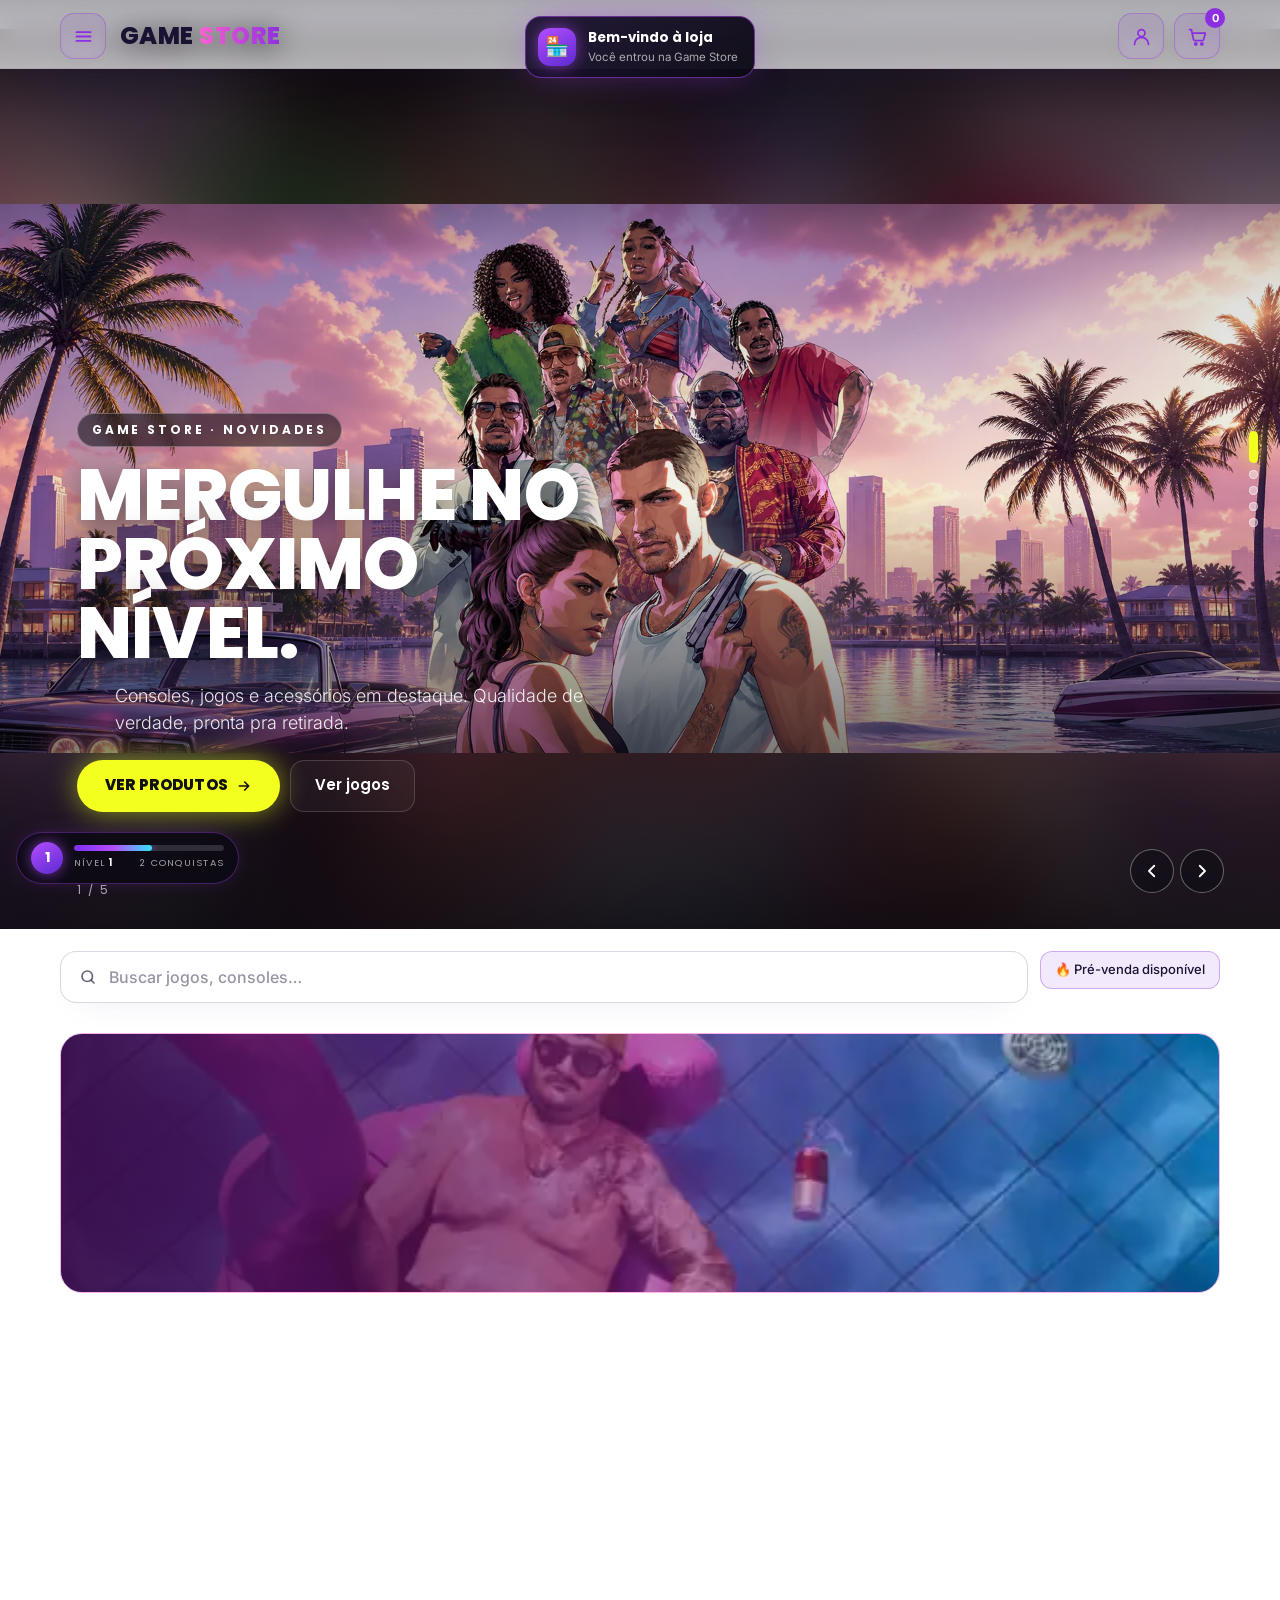
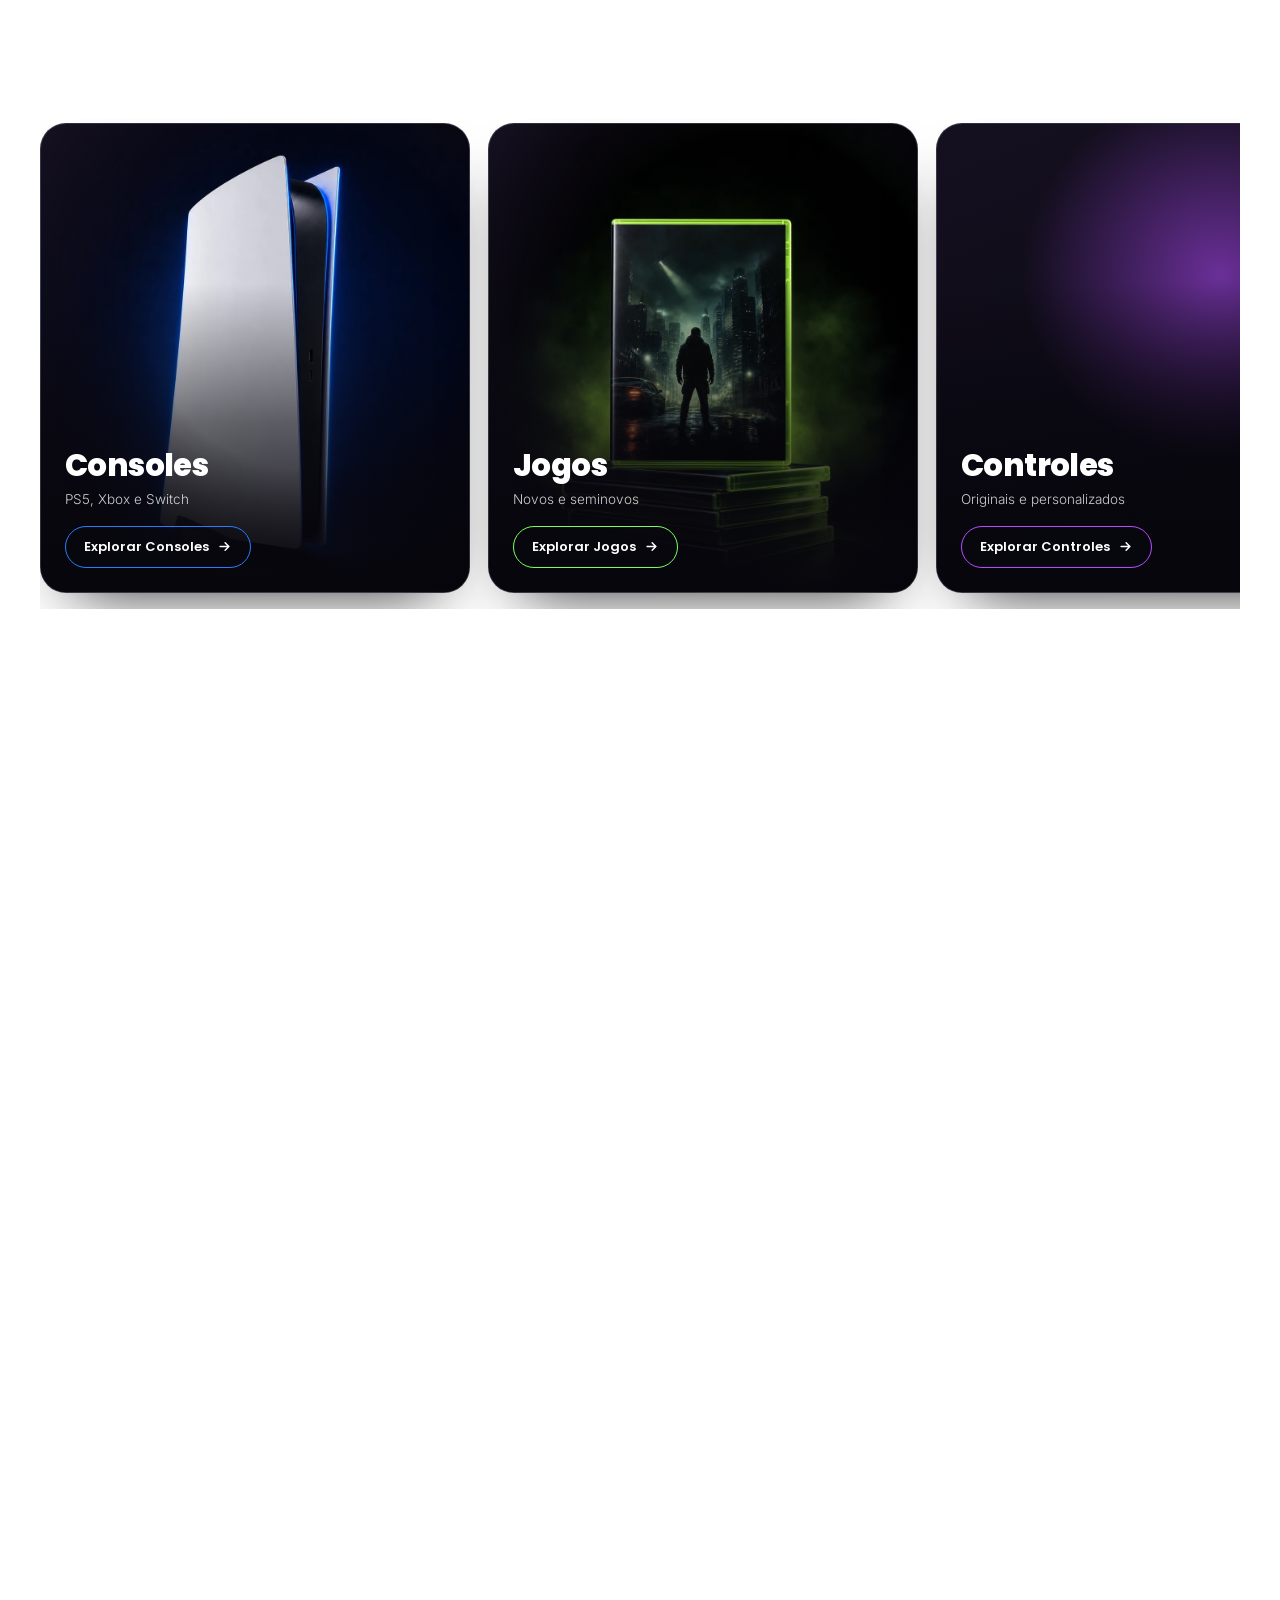
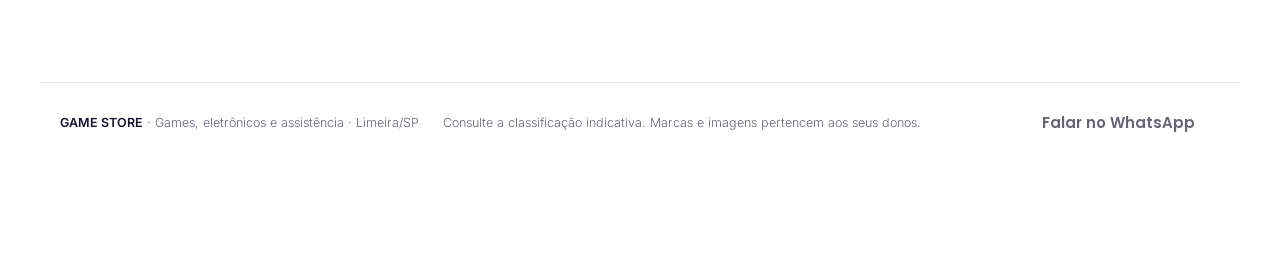
==== games/index.html @ b799a6a1 "games/era: reconstroi a aba Era dos Games como viagem pelas eras - intro de TV de tubo com zapping p" ====
<!doctype html>
<html lang="pt-BR" class="light">
<meta charset="utf-8">
<meta name="viewport" content="width=device-width, initial-scale=1, viewport-fit=cover">
<meta name="robots" content="noindex, nofollow">
<title>Game Store Demo</title>
<link rel="stylesheet" href="https://fonts.googleapis.com/css2?family=Inter:wght@300;400;500;600&family=Poppins:wght@500;600;700;800&display=swap">
<style>
/* Identidade: base preta e grafite-violeta, destaque roxo neon */
:root{
--bg:#09080f; --bg2:rgba(21,19,31,.86); --bg3:rgba(29,26,44,.84); --line:rgba(255,255,255,.08); --line2:rgba(255,255,255,.16);
--acc:#b44cff; --acc-h:#c878ff; --glow:0 0 22px rgba(180,76,255,.45);
--ink:#fff; --mut:rgba(255,255,255,.64); --mut2:rgba(255,255,255,.45);
--r:20px; --ease:cubic-bezier(.2,.8,.2,1);
color-scheme:dark;
}
*{box-sizing:border-box;}
html,body{margin:0;}
body{font-family:'Inter',system-ui,-apple-system,'Segoe UI',sans-serif;font-weight:400;color:var(--ink);-webkit-font-smoothing:antialiased;line-height:1.5;min-height:100vh;
background:radial-gradient(ellipse 80% 50% at 50% -10%,rgba(180,76,255,.22),transparent 60%),radial-gradient(ellipse 60% 40% at 100% 100%,rgba(120,40,200,.14),transparent 60%),var(--bg);background-attachment:fixed;}
h1,h2,h3,h4,.logo,.btn,.tabs button{font-family:'Poppins','Inter',sans-serif;}
h1,h2,h3,h4{margin:0;letter-spacing:-.01em;}
button,input,select,textarea{font:inherit;color:inherit;}
a{color:inherit;}
svg{display:block;}
.demo{text-align:center;font-size:11px;color:var(--mut2);padding:6px 16px;background:#000;}
.wrap{max-width:1200px;margin:0 auto;padding:0 20px;}
/* ---------- cabeçalho ---------- */
.hd{position:sticky;top:0;z-index:40;background:rgba(9,8,15,.94);border-bottom:1px solid var(--line);transition:transform .3s cubic-bezier(.2,.8,.25,1);will-change:transform;}
html.hd-hide .hd{transform:translateY(-103%);}
@media (prefers-reduced-motion:reduce){.hd{transition:none;}}
.hd-in{display:flex;align-items:center;gap:14px;height:72px;}
.sq{position:relative;flex:none;width:46px;height:46px;border-radius:14px;border:1px solid rgba(180,76,255,.45);background:rgba(180,76,255,.08);color:#fff;display:flex;align-items:center;justify-content:center;cursor:pointer;text-decoration:none;transition:background .2s,border-color .2s,box-shadow .2s;}
.sq:hover{background:rgba(180,76,255,.2);border-color:var(--acc);box-shadow:var(--glow);}
.sq svg{width:21px;height:21px;}
.sq b{position:absolute;top:-6px;right:-6px;min-width:20px;height:20px;padding:0 5px;border-radius:999px;background:var(--acc);color:#fff;font-size:11px;display:flex;align-items:center;justify-content:center;box-shadow:var(--glow);}
.logo{font-weight:800;font-size:24px;letter-spacing:.02em;white-space:nowrap;text-decoration:none;}
.logo span{background:linear-gradient(90deg,#ff5fd2,var(--acc));-webkit-background-clip:text;background-clip:text;color:transparent;}
.hd-r{display:flex;gap:10px;margin-left:auto;}
.tabs{position:relative;display:flex;gap:4px;overflow-x:auto;scrollbar-width:none;}
.tabs::-webkit-scrollbar{display:none;}
.tabs button{flex:none;border:0;background:none;cursor:pointer;padding:0 16px;height:52px;font-size:15px;font-weight:500;color:var(--mut);transition:color .2s;}
.tabs button:hover{color:#fff;}
.tabs button.on{color:#fff;font-weight:600;}
.tabs .ind{position:absolute;left:0;bottom:0;height:3px;border-radius:3px;background:var(--acc);box-shadow:var(--glow);transition:transform .3s var(--ease),width .3s var(--ease);pointer-events:none;}
.hd .tabs{margin-top:-4px;}
.srow{display:flex;gap:12px;margin:22px 0 18px;}
.search{flex:1;display:flex;align-items:center;gap:10px;height:52px;padding:0 8px 0 18px;border-radius:16px;background:var(--bg2);border:1px solid var(--line2);transition:border-color .2s,box-shadow .2s;}
.search:focus-within{border-color:var(--acc);box-shadow:var(--glow);}
.search svg{width:18px;height:18px;color:var(--mut);flex:none;}
.search input{flex:1;min-width:0;border:0;background:none;outline:none;font-size:16px;}
.search input::placeholder{color:var(--mut2);}
.pchip{flex:none;display:inline-flex;align-items:center;gap:6px;height:38px;padding:0 14px;border-radius:12px;border:1px solid rgba(180,76,255,.6);background:rgba(180,76,255,.12);font-size:13px;font-weight:500;cursor:pointer;transition:background .2s,box-shadow .2s;}
.pchip:hover{background:rgba(180,76,255,.25);box-shadow:var(--glow);}
/* ---------- botões ---------- */
.btn{display:inline-flex;align-items:center;justify-content:center;gap:8px;height:52px;padding:0 24px;border-radius:14px;border:1.5px solid var(--line2);background:rgba(255,255,255,.04);font-size:15px;font-weight:600;cursor:pointer;text-decoration:none;white-space:nowrap;transition:background .2s,border-color .2s,box-shadow .2s,color .2s;}
.btn:hover{border-color:var(--acc);background:rgba(180,76,255,.12);}
.btn svg{width:17px;height:17px;}
.btn.pri{background:var(--acc);border-color:var(--acc);color:#fff;box-shadow:0 8px 24px -8px rgba(180,76,255,.7);}
.btn.pri:hover{background:var(--acc-h);border-color:var(--acc-h);box-shadow:var(--glow);}
.round{width:52px;padding:0;}
.pill{font-size:13px;font-weight:500;color:#fff;border:1.5px solid rgba(180,76,255,.55);border-radius:12px;padding:7px 14px;cursor:pointer;background:none;transition:background .2s,box-shadow .2s;}
.pill:hover{background:rgba(180,76,255,.18);box-shadow:var(--glow);}
.chip{display:inline-flex;align-items:center;gap:6px;font-size:12.5px;font-weight:500;padding:5px 12px;border-radius:999px;background:rgba(9,8,15,.55);border:1px solid rgba(255,255,255,.28);color:#fff;}
/* ---------- views (sem animação pesada) ---------- */
.view{display:none;} .view.on{display:block;}
.view.in{animation:fade .18s ease both;}
.view.out{opacity:0;transition:opacity .07s;}
@keyframes fade{from{opacity:0}to{opacity:1}}
/* ---------- blocos separados ---------- */
.block{margin-top:18px;padding:20px;border-radius:24px;background:var(--bg2);border:1px solid var(--line);}
.block.alt{background:linear-gradient(180deg,#1b1530,#131020);}
.block.alt2{background:linear-gradient(180deg,#141a2e,#10121f);}
.sec-t{display:flex;align-items:center;justify-content:space-between;gap:10px;margin:0 0 16px;}
.sec-t h3{font-size:22px;font-weight:700;}
.sec-t h3 small{display:block;font-family:'Inter',sans-serif;font-size:13px;font-weight:300;color:var(--mut);margin-top:2px;}
/* ---------- destaque ---------- */
.feat{position:relative;height:420px;border-radius:24px;overflow:hidden;background:#110e1c;border:1.5px solid rgba(180,76,255,.45);box-shadow:0 0 40px -12px rgba(180,76,255,.55);}
.fs{position:absolute;inset:0;opacity:0;visibility:hidden;transition:opacity .5s ease,visibility 0s .5s;}
.fs.on{opacity:1;visibility:visible;transition:opacity .5s ease;}
.fs .fimg{position:absolute;inset:0;}
.fs .fimg img{width:100%;height:100%;object-fit:cover;}
.fs .fimg .fart{position:absolute;right:5%;top:8%;bottom:8%;width:48%;display:flex;align-items:center;justify-content:center;}
.fs .fimg .fart svg{width:100%;height:auto;max-height:100%;}
.fs::after{content:"";position:absolute;inset:0;background:linear-gradient(90deg,rgba(9,6,18,.9) 0%,rgba(9,6,18,.55) 45%,rgba(9,6,18,0) 75%);pointer-events:none;}
.ftxt{position:absolute;left:34px;bottom:34px;z-index:2;max-width:470px;}
.ftag{display:flex;gap:8px;margin-bottom:12px;flex-wrap:wrap;}
.ftxt h2{font-size:clamp(30px,3.4vw,44px);line-height:1.05;font-weight:800;margin-bottom:10px;}
.ftxt p{margin:0 0 20px;color:rgba(255,255,255,.82);font-size:15px;font-weight:300;max-width:40ch;}
.fbtns{display:flex;gap:10px;flex-wrap:wrap;}
.top-chip{position:absolute;right:20px;top:18px;z-index:2;}
.fnav{position:absolute;right:20px;bottom:26px;z-index:3;display:flex;gap:8px;}
.fnav button{width:44px;height:44px;border-radius:12px;border:1.5px solid rgba(255,255,255,.3);background:rgba(9,8,15,.5);cursor:pointer;display:flex;align-items:center;justify-content:center;transition:border-color .2s,background .2s;}
.fnav button:hover{border-color:var(--acc);background:rgba(180,76,255,.25);}
.fnav svg{width:17px;height:17px;}
.fdots{position:absolute;left:34px;top:24px;z-index:3;display:flex;gap:6px;}
.fdots i{width:7px;height:7px;border-radius:999px;background:rgba(255,255,255,.35);transition:width .3s,background .3s;}
.fdots i.on{width:26px;background:#fff;}
/* ---------- cards ---------- */
.row{display:grid;grid-template-columns:repeat(4,minmax(0,1fr));gap:14px;}
.grid{display:grid;grid-template-columns:repeat(4,minmax(0,1fr));gap:14px;}
.lc,.pc{position:relative;display:flex;flex-direction:column;border-radius:18px;overflow:hidden;background:var(--bg3);border:1px solid var(--line);text-align:left;padding:0;color:inherit;transition:border-color .2s,box-shadow .2s;}
.lc{cursor:pointer;border-bottom:2px solid rgba(180,76,255,.55);}
.lc:hover,.pc:hover{border-color:rgba(180,76,255,.6);box-shadow:0 0 0 1px rgba(180,76,255,.35),0 16px 30px -18px rgba(180,76,255,.7);}
.im{position:relative;aspect-ratio:1/1;display:flex;align-items:center;justify-content:center;overflow:hidden;background:radial-gradient(circle at 50% 42%,#2b2744 0%,#1a1829 70%);}
.lc .im{aspect-ratio:16/10;}
.im img{width:100%;height:100%;object-fit:cover;}
.im > svg{width:78%;height:auto;}
.im .cvw{height:100%;width:auto;aspect-ratio:3/4;box-shadow:0 10px 30px rgba(0,0,0,.5);}
.im .chip{position:absolute;left:10px;bottom:10px;font-size:11.5px;padding:3px 10px;}
.im .off{position:absolute;right:10px;top:10px;font-size:11px;font-weight:700;padding:3px 9px;border-radius:999px;background:var(--acc);color:#fff;}
.more{position:absolute;left:0;right:0;bottom:0;padding:26px 12px 10px;font-size:12px;font-weight:300;color:#fff;background:linear-gradient(180deg,transparent,rgba(9,8,15,.92));opacity:0;transition:opacity .2s;}
.pc:hover .more{opacity:1;}
.bd{padding:12px 14px 14px;display:flex;align-items:flex-end;justify-content:space-between;gap:10px;flex:1;}
.bd h4{font-size:14.5px;font-weight:600;line-height:1.25;}
.pill{white-space:nowrap;flex:none;}
.bd .pz{white-space:nowrap;display:block;margin-top:4px;font-family:'Poppins',sans-serif;font-size:17px;font-weight:700;}
.bd .pz s{font-family:'Inter',sans-serif;font-size:12px;font-weight:300;color:var(--mut2);margin-right:4px;}
.bd p{margin:4px 0 0;font-size:12.5px;font-weight:300;color:var(--mut);}
.addc,.go{flex:none;width:42px;height:42px;border-radius:12px;border:0;background:var(--acc);color:#fff;cursor:pointer;display:flex;align-items:center;justify-content:center;transition:background .2s,box-shadow .2s;}
.addc:hover,.lc:hover .go{background:var(--acc-h);box-shadow:var(--glow);}
.addc svg,.go svg{width:17px;height:17px;}
.addc.ok{background:#22c55e;}
.go{background:#fff;color:#111;border-radius:50%;}
/* trailers */
.trs{display:grid;grid-template-columns:1fr 1fr;gap:14px;}
.tr{position:relative;display:block;aspect-ratio:16/9;border-radius:18px;overflow:hidden;cursor:pointer;border:1px solid var(--line);padding:0;width:100%;text-align:left;background:#111;}
.tr img{position:absolute;inset:0;width:100%;height:100%;object-fit:cover;}
.tr::after{content:"";position:absolute;inset:0;background:linear-gradient(180deg,transparent 40%,rgba(0,0,0,.8));}
.tr span{position:absolute;left:16px;bottom:14px;z-index:1;font-family:'Poppins',sans-serif;font-size:15px;font-weight:600;}
.tr .pb{position:absolute;left:50%;top:50%;margin:-28px 0 0 -28px;z-index:1;width:56px;height:56px;border-radius:50%;background:var(--acc);display:flex;align-items:center;justify-content:center;box-shadow:var(--glow);transition:background .2s;}
.tr:hover .pb{background:var(--acc-h);}
.tr .pb svg{width:20px;height:20px;margin-left:3px;}
/* ---------- vitrine ---------- */
.sc{--bg:#2f9e3f;position:relative;display:grid;grid-template-columns:minmax(0,1.15fr) minmax(0,1fr);gap:10px;border-radius:24px;overflow:hidden;background:var(--bg);transition:background-color .4s ease;padding:20px;isolation:isolate;border:1px solid var(--line2);}
.sc::before{content:"";position:absolute;inset:0;z-index:-1;background:radial-gradient(circle at 28% 45%,rgba(255,255,255,.25),transparent 55%),linear-gradient(180deg,rgba(0,0,0,.05),rgba(0,0,0,.4));}
.sc-seg{grid-column:1/-1;display:flex;gap:4px;padding:4px;border-radius:14px;background:rgba(0,0,0,.3);justify-self:start;max-width:100%;overflow-x:auto;scrollbar-width:none;}
.sc-seg button{flex:none;border:0;background:none;cursor:pointer;padding:9px 14px;border-radius:10px;font-family:'Poppins',sans-serif;font-size:13px;font-weight:500;color:rgba(255,255,255,.8);transition:background .2s,color .2s;}
.sc-seg button.on{background:#fff;color:#111;}
.sc-stage{position:relative;min-height:300px;display:flex;align-items:center;justify-content:center;touch-action:pan-y;user-select:none;-webkit-user-select:none;}
.sc-art{width:100%;max-width:520px;}
.sc-art svg{width:100%;height:auto;}
.sc-info{align-self:center;padding:10px 10px 10px 0;}
.sc-k{font-size:12px;font-weight:600;letter-spacing:.14em;text-transform:uppercase;opacity:.85;}
.sc-n{margin:6px 0;font-size:clamp(24px,2.6vw,34px);line-height:1.05;font-weight:700;}
.sc-f{margin:0 0 12px;font-size:14px;font-weight:300;color:rgba(255,255,255,.9);}
.sc-p{font-family:'Poppins',sans-serif;font-size:24px;font-weight:700;} .sc-p small{display:block;font-family:'Inter',sans-serif;font-size:12.5px;font-weight:300;color:rgba(255,255,255,.85);}
.sc-chips{display:flex;flex-wrap:wrap;gap:6px;margin:14px 0 16px;}
.sc-chips button{width:58px;height:46px;border-radius:12px;border:1px solid rgba(255,255,255,.3);background:rgba(0,0,0,.2);cursor:pointer;padding:4px;transition:background .2s,box-shadow .2s;}
.sc-chips button svg{width:100%;height:100%;}
.sc-chips button.on{background:rgba(255,255,255,.3);box-shadow:0 0 0 2px #fff;}
.sc-act{display:flex;gap:8px;}
.sc .btn.pri{background:#fff;color:#111;border-color:#fff;box-shadow:none;}
.sc .btn.pri:hover{background:#ececf2;}
.sc .sc-wa{border-color:rgba(255,255,255,.6);}
.sc.dark-ink .sc-n,.sc.dark-ink .sc-k,.sc.dark-ink .sc-p,.sc.dark-ink .sc-f,.sc.dark-ink .sc-p small{color:#141418;}
.sc.dark-ink .sc-wa{color:#141418;border-color:rgba(0,0,0,.4);}
/* ---------- GTA ---------- */
.gta-top{position:relative;height:440px;border-radius:24px;overflow:hidden;border:1.5px solid rgba(180,76,255,.45);box-shadow:0 0 40px -12px rgba(180,76,255,.55);}
.gta-top img{position:absolute;inset:0;width:100%;height:100%;object-fit:cover;object-position:40% 30%;}
.gta-top::after{content:"";position:absolute;inset:0;background:linear-gradient(90deg,rgba(9,6,18,.9),rgba(9,6,18,.4) 55%,transparent);}
.cd{display:flex;gap:8px;margin:0 0 20px;}
.cd div{min-width:66px;padding:9px 10px;border-radius:14px;background:rgba(9,8,15,.6);border:1px solid rgba(180,76,255,.5);text-align:center;}
.cd b{display:block;font-family:'Poppins',sans-serif;font-size:22px;line-height:1.1;font-variant-numeric:tabular-nums;} .cd span{font-size:10.5px;color:var(--mut);text-transform:uppercase;letter-spacing:.08em;}
.gta-row{display:grid;grid-template-columns:minmax(0,1.5fr) minmax(0,1fr);gap:18px;}
.gta-row .block{margin-top:18px;}
.pv{position:relative;aspect-ratio:16/9;border-radius:16px;overflow:hidden;background:#000;cursor:pointer;border:0;padding:0;width:100%;display:block;}
.pv img{position:absolute;inset:0;width:100%;height:100%;object-fit:cover;filter:brightness(.8);}
.pv .big{position:absolute;left:50%;top:50%;width:70px;height:70px;margin:-35px 0 0 -35px;border-radius:50%;background:var(--acc);display:flex;align-items:center;justify-content:center;box-shadow:var(--glow);}
.pv .big svg{width:24px;height:24px;margin-left:4px;}
.pv iframe{position:absolute;inset:0;width:100%;height:100%;border:0;}
.eds{display:grid;gap:10px;}
.ed{display:grid;grid-template-columns:64px 1fr auto;gap:12px;align-items:center;padding:8px;border-radius:16px;background:var(--bg3);border:1px solid var(--line);}
.ed .th{width:64px;height:78px;border-radius:12px;overflow:hidden;background:linear-gradient(160deg,#f0b93a,#8a4b12);}
.ed .th img{width:100%;height:100%;object-fit:cover;}
.ed b{display:block;font-family:'Poppins',sans-serif;font-size:14px;font-weight:600;} .ed small{font-size:12px;font-weight:300;color:var(--mut);}
.ed .btn{height:40px;padding:0 16px;font-size:13px;}
.gal{display:grid;grid-template-columns:2fr 1fr 1fr;gap:12px;}
.gal button{position:relative;height:200px;border-radius:16px;overflow:hidden;border:1px solid var(--line);padding:0;cursor:zoom-in;background:#111;}
.gal img{width:100%;height:100%;object-fit:cover;}
.credit{font-size:11.5px;font-weight:300;color:var(--mut2);margin:10px 2px 0;}
/* ---------- listas / conserto ---------- */
.fchips{display:flex;gap:8px;flex-wrap:wrap;margin:0 0 16px;}
.fchips button{border:1.5px solid var(--line2);background:none;border-radius:12px;padding:8px 16px;font-size:13.5px;font-weight:500;color:var(--mut);cursor:pointer;transition:all .2s;}
.fchips button:hover{border-color:var(--acc);color:#fff;}
.fchips button.on{background:var(--acc);border-color:var(--acc);color:#fff;box-shadow:var(--glow);}
.cal{display:grid;gap:8px;}
.ln{display:grid;grid-template-columns:54px 1fr auto;gap:12px;align-items:center;padding:10px;border-radius:16px;background:var(--bg3);}
.ln .d{display:grid;justify-items:center;padding:6px 0;border-radius:12px;background:rgba(180,76,255,.14);border:1px solid rgba(180,76,255,.35);}
.ln .d b{font-family:'Poppins',sans-serif;font-size:19px;line-height:1.1;} .ln .d small{font-size:10px;text-transform:uppercase;color:var(--mut);}
.ln b.t{font-family:'Poppins',sans-serif;font-size:14px;font-weight:600;} .ln small.s{display:block;font-size:12px;font-weight:300;color:var(--mut);}
.ln.hot{background:linear-gradient(90deg,rgba(180,76,255,.25),rgba(255,95,210,.12));}
.ln .btn{height:40px;padding:0 16px;font-size:13px;}
.two{display:grid;grid-template-columns:1fr 1fr;gap:18px;}
.steps{display:grid;gap:14px;align-content:start;}
.step{display:grid;grid-template-columns:44px 1fr;gap:12px;align-items:start;}
.step i{width:44px;height:44px;border-radius:12px;background:rgba(180,76,255,.16);border:1px solid rgba(180,76,255,.45);display:flex;align-items:center;justify-content:center;font-style:normal;font-family:'Poppins',sans-serif;font-weight:700;}
.step b{display:block;font-family:'Poppins',sans-serif;font-size:14.5px;font-weight:600;} .step span{font-size:13px;font-weight:300;color:var(--mut);}
form.orc{display:grid;gap:12px;}
label{display:grid;gap:6px;font-size:12.5px;font-weight:500;color:var(--mut);}
select,input.f,textarea{width:100%;border-radius:14px;border:1px solid var(--line2);background:var(--bg);padding:12px 14px;font-size:16px;color:#fff;outline:none;}
select:focus,input.f:focus,textarea:focus{border-color:var(--acc);box-shadow:var(--glow);}
select option{background:#15131f;}
.foot{margin:26px auto 0;padding:22px 20px 110px;border-top:1px solid var(--line);font-size:12.5px;font-weight:300;color:var(--mut);display:flex;flex-wrap:wrap;gap:8px 24px;justify-content:space-between;max-width:1200px;}
.foot b{color:#fff;font-weight:600;}
.hint-mob{display:none;}
@media (hover:none),(pointer:coarse){.hint-dsk{display:none;}.hint-mob{display:inline;}}
.foot{align-items:center;}
.foot-cta{margin-left:auto;}
.foot-cta .btn{height:38px;}
.menu-c{margin-top:10px;line-height:1.7;}
.menu-c .btn{margin-top:10px;width:100%;justify-content:center;}
@media (max-width:900px){.foot{flex-wrap:wrap;gap:10px;}.foot-cta{margin-left:0;width:100%;}.foot-cta .btn{width:100%;justify-content:center;}}
.empty{padding:40px 10px;text-align:center;color:var(--mut);}
/* ---------- barra inferior (celular) ---------- */
.bnav{display:none;}
/* ---------- carrinho / menu / modal ---------- */
.scrim{position:fixed;inset:0;z-index:60;background:rgba(0,0,0,.6);opacity:0;pointer-events:none;transition:opacity .25s;}
.scrim.on{opacity:1;pointer-events:auto;}
.sheet{position:fixed;z-index:61;top:0;right:0;bottom:0;width:min(400px,100%);display:flex;flex-direction:column;background:#110f1c;border-left:1px solid rgba(180,76,255,.35);transform:translate3d(100%,0,0);visibility:hidden;transition:transform .35s var(--ease),visibility 0s .35s;}
.sheet.on{transform:none;visibility:visible;transition:transform .35s var(--ease);}
.sheet.left{right:auto;left:0;border-left:0;border-right:1px solid rgba(180,76,255,.35);transform:translate3d(-100%,0,0);}
.sheet.left.on{transform:none;}
.sh-h{display:flex;align-items:center;justify-content:space-between;padding:18px 18px 12px;}
.sh-h h3{font-size:19px;}
.sh-l{flex:1;overflow:auto;padding:0 18px;}
.ci{display:grid;grid-template-columns:54px minmax(0,1fr) auto;gap:10px;align-items:center;padding:12px 0;border-bottom:1px solid var(--line);}
.ci .ci-t{min-width:0;}
.ci .th img{width:100%;height:100%;object-fit:cover;display:block;}
.ci small{display:block;overflow:hidden;text-overflow:ellipsis;}
.ci .th,.mi .th{width:54px;height:54px;border-radius:12px;overflow:hidden;background:radial-gradient(circle,#2b2744,#1a1829);display:flex;align-items:center;justify-content:center;}
.ci .th svg{width:100%;height:100%;}
.ci b{display:block;font-size:13.5px;line-height:1.25;} .ci small{font-size:12px;color:var(--mut);}
.qty{display:flex;align-items:center;gap:6px;}
.qty button{width:30px;height:30px;border-radius:9px;border:1px solid var(--line2);background:none;cursor:pointer;}
.qty .su-cx{width:auto;height:32px;padding:0 12px;}
.sh-f{padding:16px 18px 20px;display:grid;gap:8px;border-top:1px solid var(--line);}
.tot{display:flex;justify-content:space-between;align-items:baseline;font-size:14px;} .tot b{font-family:'Poppins',sans-serif;font-size:24px;}
.sh-f p{margin:0;font-size:12px;font-weight:300;color:var(--mut);}
.sh-f .btn[aria-disabled="true"]{opacity:.4;pointer-events:none;}
.menu-l{display:grid;gap:6px;padding:0 18px 18px;}
.menu-l button{display:flex;align-items:center;justify-content:space-between;height:54px;padding:0 16px;border-radius:14px;border:1px solid var(--line);background:var(--bg2);font-family:'Poppins',sans-serif;font-size:15px;font-weight:500;cursor:pointer;text-align:left;transition:border-color .2s;}
.menu-l button:hover{border-color:var(--acc);}
.menu-l button svg{width:16px;height:16px;color:var(--mut);}
.menu-c{margin:0 18px;padding:16px;border-radius:16px;background:var(--bg2);border:1px solid var(--line);font-size:13px;font-weight:300;color:var(--mut);}
.menu-c b{display:block;color:#fff;font-weight:600;margin-bottom:4px;}
.modal{position:fixed;z-index:62;left:50%;top:50%;width:min(960px,calc(100% - 28px));transform:translate(-50%,-50%);opacity:0;visibility:hidden;transition:opacity .2s,visibility 0s .2s;}
.modal.on{opacity:1;visibility:visible;transition:opacity .2s;}
.modal .box{border-radius:20px;overflow:hidden;background:#000;border:1px solid rgba(180,76,255,.45);}
.modal .box > *{display:block;width:100%;}
.modal iframe{aspect-ratio:16/9;border:0;height:auto;}
.modal img{max-height:80vh;object-fit:contain;}
.modal .x{position:absolute;top:-58px;right:0;}
.toast{position:fixed;left:50%;bottom:28px;z-index:70;transform:translateX(-50%);opacity:0;visibility:hidden;display:flex;align-items:center;gap:12px;padding:8px 8px 8px 16px;border-radius:16px;background:#1a1726;border:1px solid rgba(180,76,255,.5);font-size:13.5px;font-weight:500;transition:opacity .2s,visibility 0s .2s;white-space:nowrap;max-width:calc(100% - 28px);}
.toast.on{opacity:1;visibility:visible;transition:opacity .2s;}
.toast span{overflow:hidden;text-overflow:ellipsis;}
.toast .btn{height:36px;padding:0 14px;font-size:13px;}
/* ---------- celular ---------- */
@media (max-width:900px){
.wrap{padding:0 14px;}
.hd-in{height:64px;justify-content:space-between;}
.logo{position:absolute;left:50%;transform:translateX(-50%);font-size:21px;}
.hd-r{margin-left:0;}
.sq{width:44px;height:44px;}
.hd .tabs{margin:0 -14px;padding:0 6px;border-top:1px solid var(--line);}
.tabs button{height:48px;padding:0 14px;font-size:14.5px;}
.srow{margin:12px 0 12px;flex-wrap:nowrap;gap:8px;} .srow .search{flex:1 1 auto;min-width:0;} .srow .pchip{width:auto;flex:0 0 auto;justify-content:center;height:40px;padding:0 12px;font-size:12px;}
.search{height:50px;}
.pchip{height:36px;padding:0 10px;font-size:12px;}
.feat,.gta-top{height:auto;aspect-ratio:4/5;}
.fs::after,.gta-top::after{background:linear-gradient(180deg,rgba(9,6,18,0) 30%,rgba(9,6,18,.6) 55%,rgba(9,6,18,.95) 100%);}
.fs .fimg .fart{left:8%;right:8%;width:auto;top:10%;bottom:auto;height:48%;}
.ftxt{left:18px;right:18px;bottom:20px;}
.ftxt h2{font-size:29px;} .ftxt p{font-size:14px;margin-bottom:16px;}
.fbtns .btn{flex:1;height:50px;padding:0 14px;}
.fnav{display:none;} .fdots{left:18px;top:18px;} .top-chip{right:14px;top:12px;}
.block{padding:16px;border-radius:20px;}
.sec-t h3{font-size:19px;}
.row{display:flex;overflow-x:auto;scroll-snap-type:x proximity;gap:12px;margin:0 -16px;padding:0 16px 4px;scrollbar-width:none;}
.row::-webkit-scrollbar{display:none;}
.row > *{flex:0 0 68%;scroll-snap-align:start;}
.row.small > *{flex-basis:54%;}
.grid{grid-template-columns:repeat(2,minmax(0,1fr));gap:10px;}
.bd{padding:10px 12px 12px;} .bd h4{font-size:13.5px;} .bd .pz{font-size:15.5px;}
.addc,.go{width:38px;height:38px;}
.more{display:none;}
.trs{grid-template-columns:1fr;}
.sc{grid-template-columns:1fr;padding:14px;border-radius:20px;}
.sc-stage{min-height:220px;}
.sc-info{padding:0 4px 6px;}
.sc-chips button{width:50px;height:40px;}
.sc-act .btn.pri{flex:1;}
.gta-row,.two{grid-template-columns:1fr;gap:0;}
.cd div{min-width:0;flex:1;padding:7px;} .cd b{font-size:19px;}
.gal{grid-template-columns:1fr 1fr;} .gal button{height:130px;} .gal button:first-child{grid-column:1/-1;height:190px;}
.bnav{display:flex;position:fixed;left:10px;right:10px;bottom:calc(10px + env(safe-area-inset-bottom,0px));z-index:45;justify-content:space-around;padding:8px;border-radius:22px;background:rgba(21,19,31,.97);border:1px solid rgba(180,76,255,.35);box-shadow:0 -10px 30px -10px rgba(0,0,0,.6);}
.bnav button,.bnav a{width:52px;height:48px;border-radius:14px;border:0;background:none;color:var(--mut);display:flex;align-items:center;justify-content:center;cursor:pointer;}
.bnav svg{width:23px;height:23px;}
.bnav .on{color:#fff;background:rgba(180,76,255,.2);box-shadow:inset 0 0 0 1px rgba(180,76,255,.55);}
.bnav .wa{color:#25d366;}
.toast{bottom:90px;}
.foot{padding-bottom:110px;}
}
@media (prefers-reduced-motion:reduce){ *,*::before,*::after{animation:none !important;transition:none !important;} }
/* ---------- capas reais (Era dos Games) ---------- */
.ec-art .ec-ph,.gc-art .ec-ph{position:absolute;inset:-14%;z-index:0;background-size:cover;background-position:50% 50%;filter:blur(22px) saturate(1.35) brightness(.42);transform:scale(1.08);}
.ec-art .ec-img,.gc-art .ec-img{position:absolute;inset:0;z-index:1;width:100%;height:100%;object-fit:contain;object-position:50% 50%;padding:2% 6%;filter:drop-shadow(0 16px 32px rgba(0,0,0,.72));}
.gc-art .ec-img{padding:2% 9%;}
@media (max-width:900px){.ec-art .ec-img{padding:3% 16%;}.gc-art .ec-img{padding:4% 22%;}}
/* ===== Era dos Games ===== */
.era{position:relative;}
.era-bg{position:fixed;inset:0;z-index:-1;pointer-events:none;background-color:var(--e1,#160a30);color:#b44cff;transition:background-color 1s ease,color 1s ease;}
.era-bg i{position:absolute;inset:0;}
.era-bg .eg1{background:radial-gradient(ellipse 70% 50% at 80% 10%,currentColor,transparent 70%);opacity:.28;}
.era-bg .eg2{background:radial-gradient(ellipse 60% 50% at 0% 100%,#2b5cff,transparent 70%);opacity:.18;}
.era-hero{position:relative;height:min(70vh,560px);min-height:400px;border-radius:26px;overflow:hidden;display:flex;align-items:flex-end;justify-content:flex-start;text-align:left;padding:clamp(22px,3.4vw,52px);background:radial-gradient(ellipse at 72% 30%,#2a1060 0%,#0e0620 55%,#05030c 100%);border:1px solid rgba(180,76,255,.35);}
.era-cv{position:absolute;inset:0;width:100%;height:100%;z-index:2;}
.era-bgi{position:absolute;inset:0;z-index:0;background:url(assets/marcas/era-hero.webp) 62% 50%/cover no-repeat;transform:scale(1.03);}
.era-hero::before{content:"";position:absolute;inset:0;z-index:1;pointer-events:none;background:linear-gradient(90deg,rgba(5,3,12,.96) 0%,rgba(5,3,12,.88) 34%,rgba(5,3,12,.42) 62%,rgba(5,3,12,.15) 82%,rgba(5,3,12,.55) 100%),linear-gradient(180deg,rgba(5,3,12,.35),rgba(5,3,12,0) 38%,rgba(5,3,12,.72));}
.eh-in{position:relative;z-index:3;width:100%;max-width:660px;padding:0;will-change:transform,opacity;text-align:left;}
.eh-chips{display:flex;flex-wrap:wrap;gap:8px;margin:0 0 18px;}
.eh-chips span{display:inline-flex;align-items:center;height:30px;padding:0 13px;border-radius:999px;border:1px solid rgba(180,76,255,.45);background:rgba(10,6,22,.55);-webkit-backdrop-filter:blur(8px);backdrop-filter:blur(8px);font-size:12px;font-weight:500;color:rgba(255,255,255,.86);}
.eh-k{font-size:12px;font-weight:600;letter-spacing:.24em;text-transform:uppercase;color:rgba(255,255,255,.7);}
.era-hero h1{font-family:'Poppins',sans-serif;line-height:.95;margin:10px 0 12px;animation:fade 1.2s ease both;}
.era-hero h1 span{display:block;font-size:clamp(24px,3.2vw,40px);font-weight:600;}
.era-hero h1 b{display:block;font-size:clamp(48px,8vw,96px);font-weight:800;background:linear-gradient(180deg,#fff 20%,#d9b3ff 60%,#b44cff);-webkit-background-clip:text;background-clip:text;color:transparent;filter:drop-shadow(0 0 24px rgba(180,76,255,.55));}
.era-hero p{margin:0 0 22px;font-weight:300;color:rgba(255,255,255,.82);font-size:clamp(14px,1.4vw,17px);max-width:44ch;}
.eh-cue{position:absolute;left:50%;bottom:18px;z-index:3;width:40px;height:40px;margin-left:-20px;border-radius:50%;border:1px solid rgba(255,255,255,.3);display:flex;align-items:center;justify-content:center;transform:rotate(90deg);animation:cueb 1.6s ease-in-out infinite;}
.eh-cue svg{width:18px;height:18px;}
@keyframes cueb{50%{translate:0 6px}}
.ev{opacity:0;transform:translate3d(0,28px,0);transition:opacity .5s ease,transform .5s var(--ease);transition-delay:calc(min(var(--d,0),4)*55ms);}
.ev.in{opacity:1;transform:none;}
.era-sec{margin-top:56px;}
.era-h{display:flex;align-items:baseline;gap:14px;margin:0 4px 18px;padding-bottom:14px;border-bottom:1px solid rgba(255,255,255,.1);}
.era-dec{font-family:'Poppins',sans-serif;font-size:13px;font-weight:600;letter-spacing:.14em;text-transform:uppercase;padding:5px 12px;border-radius:999px;border:1px solid currentColor;color:var(--ea,#b44cff);}
.era-h h2{font-size:clamp(24px,3vw,34px);font-weight:700;}
.era-cards{display:grid;grid-template-columns:repeat(4,minmax(0,1fr));gap:14px;}
.ecard{position:relative;border-radius:18px;overflow:hidden;background:rgba(10,8,20,.72);border:1px solid rgba(255,255,255,.1);}
.ecard.in .ec-art{animation:flipIn .55s var(--ease) both;animation-delay:calc(min(var(--d,0),4)*50ms + .05s);}
@keyframes flipIn{from{transform:translate3d(0,18px,0) scale(.94);opacity:0}to{transform:none;opacity:1}}
.ec-art{position:relative;aspect-ratio:1/1;overflow:hidden;display:flex;align-items:center;justify-content:center;background:#0b0918;}
.ec-art .ec{width:100%;height:100%;}
.ec-art::after{content:"";position:absolute;inset:0;z-index:3;background:linear-gradient(115deg,transparent 35%,rgba(255,255,255,.28) 50%,transparent 65%);transform:translateX(-120%);transition:transform .9s ease;}
.ecard:hover .ec-art::after{transform:translateX(120%);}
.fx-px .ec-art::before{content:"";position:absolute;inset:0;z-index:2;background:repeating-linear-gradient(0deg,rgba(0,0,0,.35) 0 2px,transparent 2px 8px),repeating-linear-gradient(90deg,rgba(0,0,0,.35) 0 2px,transparent 2px 8px);pointer-events:none;}
.fx-scan .ec-art::before{content:"";position:absolute;inset:0;z-index:2;background:repeating-linear-gradient(0deg,rgba(0,0,0,.25) 0 1px,transparent 1px 4px);pointer-events:none;}
.ec-y{position:absolute;left:10px;top:10px;z-index:4;color:#fff;font-family:'Poppins',sans-serif;font-weight:700;font-size:12.5px;padding:4px 11px;border-radius:999px;background:rgba(4,2,10,.72);-webkit-backdrop-filter:blur(6px);backdrop-filter:blur(6px);border:1px solid var(--ea);box-shadow:0 0 18px -6px var(--ea);}
.ec-b{padding:14px 15px 17px;background:linear-gradient(180deg,rgba(10,8,20,.2),rgba(10,8,20,.85));}
.ec-b h3{font-size:16.5px;font-weight:700;line-height:1.22;letter-spacing:-.01em;}
.ec-b small{display:inline-block;margin-top:7px;font-size:11px;font-weight:600;letter-spacing:.09em;text-transform:uppercase;color:var(--ea);}
.ec-b p{margin:8px 0 0;font-size:12.5px;line-height:1.45;font-weight:300;color:rgba(255,255,255,.72);}
.ecard.hot{border-color:var(--acc);box-shadow:0 0 30px -10px rgba(180,76,255,.9);}
.goty{margin-top:56px;background:linear-gradient(160deg,#241a08,#0f0b06 60%,#1a1206);border-color:rgba(240,185,58,.3);}
.gt-grid{display:grid;grid-template-columns:repeat(6,minmax(0,1fr));gap:12px;}
.gt{display:flex;flex-direction:column;align-items:center;text-align:center;gap:4px;padding:16px 10px;border-radius:16px;border:1px solid rgba(240,185,58,.25);background:linear-gradient(180deg,rgba(255,220,140,.08),rgba(0,0,0,.2));cursor:pointer;color:#fff;transition:border-color .2s,box-shadow .2s;}
.gt:hover{border-color:#f0b93a;box-shadow:0 0 22px -6px rgba(240,185,58,.7);}
.gt .md{width:52px;height:52px;display:block;filter:drop-shadow(0 4px 10px rgba(240,185,58,.4));}
.gt.in .md{animation:spinY .6s var(--ease) both;animation-delay:calc(min(var(--d,0),4)*50ms + .1s);}
@keyframes spinY{from{transform:scale(.55) rotate(-12deg);opacity:0}to{transform:none;opacity:1}}
.gt b{font-family:'Poppins',sans-serif;font-size:18px;color:#f0b93a;}
.gt-n{font-size:13px;font-weight:600;line-height:1.25;} .gt small{font-size:11px;font-weight:300;color:rgba(255,255,255,.6);}
.door{position:relative;margin-top:24px;border-radius:24px;overflow:hidden;border:1px solid var(--pc);background:linear-gradient(160deg,var(--pb),#07060e 70%);box-shadow:0 0 40px -18px var(--pc);}
.door-in{padding:20px;}
.door .dl,.door .dr{position:absolute;top:0;bottom:0;width:50.5%;z-index:2;background:linear-gradient(90deg,var(--pb),#0a0914);transition:transform .48s cubic-bezier(.7,0,.2,1);}
.door .dl{left:0;border-right:2px solid var(--pc);} .door .dr{right:0;border-left:2px solid var(--pc);background:linear-gradient(270deg,var(--pb),#0a0914);}
.door.open .dl{transform:translateX(-101%);} .door.open .dr{transform:translateX(101%);}
.door.ev{transform:none;}
.gen{margin-top:10px;}
.gen-t{display:inline-block;font-family:'Poppins',sans-serif;font-size:13px;font-weight:600;color:var(--pc);margin:0 0 10px;}
.gen-row{display:grid;grid-template-columns:repeat(3,minmax(0,1fr));gap:12px;}
.gcard{border-radius:16px;overflow:hidden;background:rgba(0,0,0,.35);border:1px solid rgba(255,255,255,.1);padding-bottom:10px;}
.gc-art{position:relative;aspect-ratio:16/11;overflow:hidden;} .gc-art .ec{width:100%;height:100%;}
.gcard b{display:block;padding:10px 12px 0;font-family:'Poppins',sans-serif;font-size:14px;} .gcard small{padding:0 12px;font-size:12px;font-weight:300;color:rgba(255,255,255,.65);}
.rank{margin-top:40px;}
.bars{list-style:none;margin:0;padding:0;display:grid;gap:10px;}
.br{display:grid;grid-template-columns:1fr auto;gap:4px 12px;align-items:center;}
.br-h{display:flex;justify-content:space-between;gap:10px;font-size:14px;}
.br-n{font-weight:500;min-width:0;overflow:hidden;text-overflow:ellipsis;white-space:nowrap;} .br-n em{font-style:normal;font-family:'Poppins',sans-serif;font-weight:700;color:rgba(255,255,255,.55);margin-right:10px;}
.br-v{white-space:nowrap;font-family:'Poppins',sans-serif;font-weight:600;color:rgba(255,255,255,.85);}
.br-t{grid-column:1;height:10px;border-radius:0 4px 4px 0;background:rgba(255,255,255,.05);}
.br-t i{display:block;height:100%;width:0;border-radius:0 4px 4px 0;background:#b44cff;transition:width 1.2s var(--ease);transition-delay:calc(var(--d)*80ms);}
.rank.in .br-t i{width:var(--w);}
.br-t i:hover{background:#c878ff;}
.br-c{grid-column:2;grid-row:1 / span 2;height:34px;padding:0 12px;border-radius:10px;border:1px solid var(--line2);background:none;font-size:12px;font-weight:500;color:var(--mut);cursor:pointer;}
.br-c:hover,.br-c[aria-expanded="true"]{border-color:var(--acc);color:#fff;}
.br-p{grid-column:1 / -1;margin:2px 0 4px;font-size:13px;font-weight:300;color:rgba(255,255,255,.8);padding:10px 12px;border-radius:12px;background:rgba(180,76,255,.1);border:1px solid rgba(180,76,255,.3);}
.era-banner{position:relative;margin-top:18px;border-radius:24px;overflow:hidden;padding:44px 20px;text-align:center;border:1px solid rgba(180,76,255,.35);
background:radial-gradient(1px 1px at 12% 30%,#fff,transparent),radial-gradient(1.5px 1.5px at 30% 70%,#d9b3ff,transparent),radial-gradient(1px 1px at 55% 20%,#fff,transparent),radial-gradient(1.5px 1.5px at 78% 60%,#9fd0ff,transparent),radial-gradient(1px 1px at 90% 25%,#fff,transparent),radial-gradient(1px 1px at 45% 85%,#ff9fe8,transparent),radial-gradient(ellipse at 50% 20%,#2a1060,#0e0620 60%,#05030c);}
.era-banner h2{font-family:'Poppins',sans-serif;line-height:.95;margin-bottom:18px;}
.era-banner h2 span{display:block;font-size:clamp(22px,3.5vw,34px);font-weight:600;}
.era-banner h2 b{display:block;font-size:clamp(40px,7vw,70px);font-weight:800;background:linear-gradient(180deg,#fff 20%,#d9b3ff 60%,#b44cff);-webkit-background-clip:text;background-clip:text;color:transparent;}
@media (max-width:900px){
.era-hero{border-radius:20px;height:auto;min-height:520px;padding:26px 18px 34px;align-items:flex-end;}
.era-bgi{background-position:70% 42%;opacity:.9;}
.era-hero::before{background:linear-gradient(180deg,rgba(5,3,12,.62) 0%,rgba(5,3,12,.42) 26%,rgba(5,3,12,.86) 62%,rgba(5,3,12,.97) 100%);}
.era-hero h1 b{font-size:clamp(42px,15vw,64px);}
.era-hero p{font-size:14px;}
.eh-cue{display:none;}
.eh-chips{gap:6px;margin-bottom:14px;}
.eh-chips span{height:26px;padding:0 10px;font-size:11px;}
.era-cards .ecard{flex:0 0 78%;}
.era-sec{margin-top:40px;}
.era-cards{display:flex;overflow-x:auto;scroll-snap-type:x proximity;gap:12px;margin:0 -14px;padding:0 14px 6px;scrollbar-width:none;-webkit-overflow-scrolling:touch;}
.era-cards::-webkit-scrollbar{display:none;}
.era-cards .ecard{flex:0 0 72%;scroll-snap-align:start;}
.gt-grid{grid-template-columns:repeat(3,minmax(0,1fr));gap:8px;}
.gt{padding:12px 6px;} .gt .md{width:40px;height:40px;} .gt b{font-size:15px;} .gt-n{font-size:11.5px;}
.door-in{padding:16px;}
.gen-row{display:flex;overflow-x:auto;gap:10px;margin:0 -16px;padding:0 16px 4px;scrollbar-width:none;}
.gen-row .gcard{flex:0 0 62%;}
.br-h{font-size:13px;}
}
@media (prefers-reduced-motion:reduce){ .ev{opacity:1;transform:none;} .door .dl,.door .dr{display:none;} .rank .br-t i{width:var(--w);} }
/* ===== vídeos: laterais + banner ===== */
.vspot{display:grid;grid-template-columns:minmax(0,264px) minmax(0,1fr) minmax(0,264px);gap:24px;align-items:center;margin-top:34px;padding:28px;border:1px solid var(--line2);border-radius:24px;background:linear-gradient(150deg,#141020,#0b0a12 58%,#0d0b16);}
.vs-card{position:relative;width:100%;aspect-ratio:9/16;border-radius:20px;overflow:hidden;background:#0b0a11;border:1px solid rgba(255,255,255,.10);box-shadow:0 44px 88px -50px rgba(0,0,0,.95);opacity:0;transform:translateY(28px);transition:opacity .8s ease,transform .95s cubic-bezier(.22,.61,.36,1);}
.vspot.in .vs-card{opacity:1;transform:none;}
.vspot.in .vs-card.r{transition-delay:.14s;}
.vs-card video{width:100%;height:100%;object-fit:cover;display:block;}
.vs-card::after{content:"";position:absolute;inset:0;border-radius:inherit;background:linear-gradient(180deg,rgba(8,7,14,.30),transparent 24%,transparent 60%,rgba(8,7,14,.72));box-shadow:inset 0 0 0 1px rgba(255,255,255,.05);pointer-events:none;}
.vs-card:first-child video{filter:brightness(.78) contrast(1.05) saturate(.88);}
.vs-tag{position:absolute;left:12px;bottom:12px;z-index:1;font-family:'Poppins',sans-serif;font-size:11px;font-weight:600;letter-spacing:.16em;text-transform:uppercase;padding:6px 13px;border-radius:999px;background:rgba(11,10,17,.9);border:1px solid rgba(180,76,255,.38);color:rgba(255,255,255,.92);}
.vs-copy{text-align:center;}
.vs-copy h2{font-size:clamp(24px,2.6vw,34px);font-weight:800;line-height:1.15;margin:0 0 12px;}
.vs-copy p{margin:0 auto 20px;font-weight:300;color:rgba(255,255,255,.78);max-width:34ch;}
@media (max-width:860px){
.vspot{grid-template-columns:1fr 1fr;gap:12px;padding:16px;border-radius:18px;}
.vs-copy{grid-column:1/-1;order:-1;text-align:left;}
.vs-copy h2{font-size:22px;margin-bottom:8px;}
.vs-copy p{font-size:14px;margin-bottom:14px;}
.vs-tag{left:10px;bottom:10px;font-size:10px;padding:5px 10px;letter-spacing:.12em;}
}
.race{display:grid;grid-template-columns:minmax(0,1fr) minmax(0,1.1fr);gap:20px;align-items:center;background:linear-gradient(135deg,#1a0a14,#0e0b1c 55%,#0a1224);border-color:rgba(255,80,80,.25);}
.race-t h3{font-size:clamp(26px,3vw,38px);font-weight:800;margin:8px 0 8px;}
.race-t p{margin:0 0 18px;font-weight:300;color:rgba(255,255,255,.8);max-width:40ch;}
.race-v{display:grid;grid-template-columns:.62fr 1fr;gap:10px;height:340px;}
.race-v > div{position:relative;border-radius:18px;overflow:hidden;border:1px solid var(--line2);background:#0d0b16;}
.race-v video{width:100%;height:100%;object-fit:cover;}
.rv1 video{object-position:50% 40%;}
/* ===== ERA DOS GAMES - viagem pelas eras ===== */
.evx{position:relative;overflow-x:clip;border-radius:26px;padding:clamp(12px,1.7vw,18px);color:#fff;background:linear-gradient(180deg,#05030c,#0a0616 45%,#05030c);isolation:isolate;}
.evx-ttl{font-family:var(--fx,'Poppins','Inter',sans-serif);}
.evx-kick{display:inline-flex;align-items:center;gap:8px;font:600 11px/1 'Poppins',sans-serif;letter-spacing:.22em;text-transform:uppercase;color:rgba(255,255,255,.62);}
.evx-hero{position:relative;padding:clamp(22px,4vw,52px) clamp(18px,3vw,40px);border-radius:20px;overflow:hidden;background:radial-gradient(ellipse at 78% 22%,#2a1060 0%,#100722 52%,#05030c 100%);border:1px solid rgba(180,76,255,.28);}
.evx-hero::before{content:"";position:absolute;inset:0;background:radial-gradient(ellipse 46% 70% at 88% 16%,rgba(255,79,216,.28),transparent 68%),radial-gradient(ellipse 40% 60% at 6% 96%,rgba(52,168,255,.2),transparent 70%);pointer-events:none;}
.evx-hero>*{position:relative;z-index:1;}
.evx-h1{font-family:'Poppins',sans-serif;font-size:clamp(30px,6vw,62px);line-height:1;font-weight:800;margin:12px 0 12px;letter-spacing:-.02em;}
.evx-h1 span{display:inline-block;}
.evx-h1 .big{background:linear-gradient(180deg,#fff 18%,#d9b3ff 58%,#b44cff);-webkit-background-clip:text;background-clip:text;color:transparent;filter:drop-shadow(0 0 22px rgba(180,76,255,.5));}
.evx-h1.fall span{animation:evxFall .52s cubic-bezier(.2,1.5,.4,1) both;animation-delay:calc(var(--i)*.085s);}
@keyframes evxFall{0%{transform:translate3d(0,-46px,0) rotate(-7deg);opacity:0}55%{transform:translate3d(2px,4px,0) rotate(2deg);opacity:1}72%{transform:translate3d(-2px,-2px,0) rotate(-1.4deg)}86%{transform:translate3d(1px,1px,0) rotate(.6deg)}100%{transform:none;opacity:1}}
.evx-hero p{margin:0 0 18px;font-weight:300;color:rgba(255,255,255,.82);font-size:clamp(13.5px,1.4vw,16.5px);max-width:52ch;}
.evx-acts{display:flex;flex-wrap:wrap;gap:10px;}
/* ---- intro (overlay) ---- */
.evx-ov{position:fixed;inset:0;z-index:78;display:flex;align-items:center;justify-content:center;background:#04030a;overflow:hidden;opacity:1;transition:opacity .5s ease;}
.evx-ov.off{opacity:0;visibility:hidden;pointer-events:none;}
.evx-ov::after{content:"";position:absolute;inset:0;z-index:1;pointer-events:none;background:radial-gradient(ellipse 62% 56% at 50% 50%,rgba(4,3,10,.97) 0%,rgba(4,3,10,.84) 44%,rgba(4,3,10,.45) 72%,rgba(4,3,10,.7) 100%);}
.evx-wall{position:absolute;inset:-10% -8%;z-index:0;display:flex;flex-direction:column;justify-content:center;gap:9px;transform:rotate(-7deg) scale(1.2);}
.evx-wr{display:flex;gap:9px;width:max-content;animation:evxSlide 40s linear infinite;}
.evx-wr.rt{animation-direction:reverse;}
.evx-wr i{flex:none;display:block;width:112px;aspect-ratio:.71;border-radius:9px;overflow:hidden;background:#150b26;}
.evx-wr i img,.evx-wr i canvas{display:block;width:100%;height:100%;object-fit:cover;}
.evx-wr.b1{opacity:.72;}
.evx-wr.b1 i{filter:blur(5px) saturate(1.15);}
.evx-wr.b2{opacity:.92;filter:drop-shadow(0 14px 26px rgba(0,0,0,.6));}
@keyframes evxSlide{to{transform:translateX(-50%)}}
.evx-tvw{position:relative;z-index:3;width:min(540px,84vw);}
.evx-tvw.bye{opacity:0;transform:scale(.9);transition:opacity .5s ease,transform .5s ease;}
.evx-scr{position:relative;aspect-ratio:4/3;border-radius:16px;overflow:hidden;background:#08080e;box-shadow:inset 0 0 70px rgba(0,0,0,.95),0 0 0 5px #16151f,0 0 0 8px #0a0912,0 34px 90px -34px #000;transform:scaleY(.004);}
.evx-scr.on{animation:evxOn .5s ease-out forwards;}
@keyframes evxOn{0%{transform:scaleY(.004);filter:brightness(7) saturate(0)}60%{transform:scaleY(1.06);filter:brightness(2.4)}100%{transform:none;filter:none}}
.evx-scr.off{animation:evxOff .75s cubic-bezier(.72,0,.3,1) forwards;}
@keyframes evxOff{0%{transform:none;opacity:1}46%{transform:scaleY(.012);filter:brightness(6)}100%{transform:scaleY(.004) scaleX(.03);filter:brightness(9);opacity:0}}
.evx-scv{position:absolute;inset:0;width:100%;height:100%;}
.evx-chan{position:absolute;inset:0;display:flex;flex-direction:column;align-items:center;justify-content:center;gap:10px;text-align:center;padding:6%;}
.evx-chan img{width:44%;max-height:62%;border-radius:10px;object-fit:cover;box-shadow:0 18px 40px -16px #000;animation:evxZap .34s ease both;}
.evx-chan b{font-size:clamp(15px,3vw,26px);letter-spacing:.04em;color:#fff;animation:evxZap .34s ease both;}
.evx-chan small{font:700 9.5px/1 'Poppins',sans-serif;letter-spacing:.34em;text-transform:uppercase;color:rgba(255,255,255,.72);animation:evxZap .34s ease both;}
.evx-chan .evx-cyr{font:800 clamp(17px,3.4vw,28px)/1 'Poppins',sans-serif;letter-spacing:.1em;font-variant-numeric:tabular-nums;animation:evxZap .34s ease both;}
@keyframes evxZap{from{transform:translateY(8px) scaleX(.9);opacity:0;filter:blur(3px)}to{transform:none;opacity:1;filter:none}}
.evx-stc{position:absolute;inset:0;opacity:.3;background-image:repeating-linear-gradient(0deg,rgba(255,255,255,.16) 0 1px,transparent 1px 3px),repeating-linear-gradient(90deg,rgba(255,255,255,.1) 0 1px,transparent 1px 4px);mix-blend-mode:screen;animation:evxNoise .12s steps(2) infinite;pointer-events:none;}
@keyframes evxNoise{50%{transform:translate3d(1px,-1px,0)}}
.evx-flash{position:absolute;inset:0;background:#fff;opacity:0;pointer-events:none;}
.evx-tvw.shake .evx-scr{animation:evxShake .22s ease;}
@keyframes evxShake{0%,100%{transform:translate3d(0,0,0)}30%{transform:translate3d(-3px,2px,0)}60%{transform:translate3d(3px,-2px,0)}}
.evx-ps{position:relative;z-index:3;margin-top:20px;text-align:center;font-family:'Press Start 2P',monospace;font-size:clamp(13px,2.6vw,20px);color:#d7ff4a;opacity:0;text-shadow:0 0 18px rgba(215,255,74,.6);}
.evx-ps.on{opacity:1;animation:evxBlink 1.05s steps(2,end) infinite;}
@keyframes evxBlink{0%,49%{opacity:1}50%,100%{opacity:.12}}
.evx-skip{position:absolute;right:16px;top:120px;z-index:4;height:38px;padding:0 16px;border-radius:999px;border:1px solid rgba(255,255,255,.3);background:rgba(255,255,255,.08);color:#fff;font:600 12.5px 'Poppins',sans-serif;cursor:pointer;}
.evx-skip:hover{background:rgba(255,255,255,.16);}
/* ---- odometro ---- */
.evx-odo{position:fixed;left:50%;top:10px;z-index:36;display:flex;align-items:center;gap:10px;padding:7px 14px;border-radius:999px;background:rgba(6,4,14,.88);border:1px solid var(--ea,#b44cff);box-shadow:0 12px 30px -14px rgba(0,0,0,.9);backdrop-filter:blur(8px);-webkit-backdrop-filter:blur(8px);opacity:0;pointer-events:none;transform:translateX(-50%) translateY(-16px);transition:opacity .3s ease,transform .3s ease,border-color .5s ease;}
.evx-odo.on{opacity:1;transform:translateX(-50%);}
.evx-odo b{font-family:var(--fx,'Poppins'),sans-serif;font-size:19px;letter-spacing:.05em;color:#fff;font-variant-numeric:tabular-nums;}
.evx-odo span{font:700 10px 'Poppins',sans-serif;letter-spacing:.2em;text-transform:uppercase;color:var(--ea,#b44cff);}
.evx-odo.roll b{animation:evxRoll .44s cubic-bezier(.2,.9,.3,1);}
@keyframes evxRoll{0%{transform:translateY(70%);opacity:0}100%{transform:none;opacity:1}}
/* ---- eras ---- */
.evx-era{position:relative;margin-top:16px;border-radius:24px;overflow:clip;padding:clamp(16px,2.4vw,30px);background:#07040f;background:var(--e1,#07040f);isolation:isolate;}
.evx-bgl{position:absolute;inset:0;z-index:0;overflow:hidden;pointer-events:none;}
.evx-era>*:not(.evx-bgl){position:relative;z-index:1;}
.evx-eh{max-width:62ch;}
.evx-tag{display:inline-flex;align-items:center;gap:8px;height:28px;padding:0 12px;border-radius:999px;border:1px solid var(--ea,#b44cff);color:var(--ea,#b44cff);font:700 11px/1 'Poppins',sans-serif;letter-spacing:.18em;text-transform:uppercase;background:rgba(0,0,0,.35);}
.evx-eh h2{font-family:var(--fx,'Poppins'),sans-serif;font-size:clamp(24px,4.6vw,50px);line-height:1.02;margin:14px 0 8px;color:#fff;letter-spacing:.02em;}
.evx-eh p{margin:0;font-size:13.5px;font-weight:300;color:rgba(255,255,255,.82);max-width:56ch;}
.evx-let{display:inline-block;margin-top:10px;padding:7px 12px;border-radius:8px;background:rgba(0,0,0,.42);border:1px solid rgba(255,255,255,.16);font-family:var(--fx,'Poppins'),sans-serif;font-size:11px;letter-spacing:.2em;color:var(--ea,#b44cff);}
.evx-grid{display:grid;grid-template-columns:repeat(var(--n,4),minmax(0,1fr));gap:14px;margin-top:20px;}
.evx-c{position:relative;min-width:0;border-radius:18px;overflow:hidden;background:rgba(10,8,20,.74);border:1px solid rgba(255,255,255,.12);opacity:0;transform:translate3d(0,22px,0);transition:opacity .5s ease,transform .5s cubic-bezier(.2,.8,.3,1);transition-delay:calc(var(--d,0)*70ms);}
.evx-era.on .evx-c{opacity:1;transform:none;}
.evx-art{position:relative;aspect-ratio:1/1;overflow:hidden;background:#0b0918;display:grid;place-items:center;}
.evx-art img,.evx-art canvas{position:absolute;inset:0;width:100%;height:100%;object-fit:cover;}
.evx-art .evx-cv{image-rendering:pixelated;image-rendering:crisp-edges;}
.evx-cb{padding:12px 14px 15px;}
.evx-cb h3{margin:0;font:700 15px/1.22 'Poppins',sans-serif;color:#fff;letter-spacing:-.01em;}
.evx-cb small{display:block;margin-top:5px;font:700 10.5px/1 'Poppins',sans-serif;letter-spacing:.12em;text-transform:uppercase;color:var(--ea,#b44cff);}
.evx-cb p{margin:8px 0 0;font-size:12.5px;line-height:1.45;font-weight:300;color:rgba(255,255,255,.76);}
.evx-y{position:absolute;left:10px;top:10px;z-index:3;padding:4px 10px;border-radius:999px;background:rgba(4,2,10,.78);border:1px solid var(--ea,#b44cff);color:#fff;font:700 12px/1 var(--fx,'Poppins'),sans-serif;letter-spacing:.06em;}
/* era 0 - fliperama + estrelas */
.evx-era[data-era="0"] .evx-bgl{background-color:#07030f;background-image:radial-gradient(1.4px 1.4px at 18% 22%,#fff 40%,transparent 55%),radial-gradient(1.6px 1.6px at 72% 14%,#ffd23f 40%,transparent 60%),radial-gradient(1.2px 1.2px at 42% 62%,#fff 40%,transparent 55%),radial-gradient(1.5px 1.5px at 88% 72%,#7cc7ff 40%,transparent 60%),radial-gradient(1.2px 1.2px at 12% 84%,#fff 40%,transparent 55%),radial-gradient(1.6px 1.6px at 58% 92%,#ff8ad8 40%,transparent 58%);background-size:220px 220px,300px 300px,260px 260px,340px 340px,180px 180px,300px 300px;}
.evx-era[data-era="0"] .evx-bgl::after{content:"";position:absolute;inset:0;background:repeating-linear-gradient(0deg,rgba(255,255,255,.05) 0 2px,transparent 2px 5px);}
.evx-era[data-era="0"] .evx-c{border-radius:12px;border-color:rgba(255,210,63,.42);background:#120a20;}
.evx-era[data-era="0"] .evx-art{margin:12px 12px 0;border-radius:6px;box-shadow:0 0 0 2px #241b38,0 0 26px -6px var(--ea);filter:saturate(1.25) contrast(1.08);}
.evx-era[data-era="0"] .evx-cb{border-top:2px dashed rgba(255,210,63,.32);margin-top:10px;}
.evx-era[data-era="0"] .evx-eh h2{display:inline-block;vertical-align:top;white-space:nowrap;overflow:hidden;}
.evx-era[data-era="0"]:not(.on) .evx-eh h2{width:0;}
.evx-era[data-era="0"].on .evx-eh h2{animation:evxType 1.15s steps(5,end) both;border-right:5px solid var(--ea,#ffd23f);}
@keyframes evxType{from{width:0}to{width:5ch}}
/* era 1 - ceu em faixas */
.evx-era[data-era="1"] .evx-bgl{background:linear-gradient(180deg,#0a1c5c 0%,#2a4ec7 42%,#ff7ab0 74%,#ffd77a 100%);}
.evx-era[data-era="1"] .evx-bgl i{position:absolute;left:-12%;width:124%;background-repeat:repeat-x;will-change:transform;}
.evx-era[data-era="1"] .evx-bgl .l1{top:16%;height:16px;background-image:linear-gradient(90deg,#fff 0 8%,transparent 8% 22%,#fff 22% 34%,transparent 34% 60%,#fff 60% 74%,transparent 74% 100%);opacity:.85;}
.evx-era[data-era="1"] .evx-bgl .l2{top:30%;height:18px;background-image:linear-gradient(90deg,transparent 0 12%,#fff 12% 26%,transparent 26% 48%,#fff 48% 58%,transparent 58% 100%);opacity:.7;}
.evx-era[data-era="1"] .evx-bgl .l3{bottom:26%;height:76px;background:linear-gradient(90deg,#2c6ad4 0 18%,#1c4fae 18% 26%,#2c6ad4 26% 55%,#1c4fae 55% 62%,#2c6ad4 62% 100%);clip-path:polygon(0 100%,0 46%,12% 8%,26% 52%,40% 18%,54% 62%,70% 22%,86% 58%,100% 30%,100% 100%);}
.evx-era[data-era="1"] .evx-bgl .l4{background:#0b1030;bottom:0;height:26%;background-image:linear-gradient(90deg,rgba(255,255,255,.13) 1px,transparent 1px),linear-gradient(0deg,rgba(255,255,255,.13) 1px,transparent 1px);background-size:26px 26px;}
.evx-era[data-era="1"] .evx-eh h2,.evx-era[data-era="1"] .evx-cb h3{text-shadow:0 3px 0 rgba(0,0,0,.5);}
.evx-era[data-era="1"] .evx-c{border-radius:10px;border-color:rgba(63,224,255,.42);}
.evx-era[data-era="1"] .evx-art{aspect-ratio:1/.86;clip-path:polygon(0 14%,10% 0,90% 0,100% 14%,100% 100%,0 100%);}
/* era 2 - grade 3d */
.evx-era[data-era="2"] .evx-bgl{background:radial-gradient(ellipse 70% 60% at 50% 0%,#1a0a3a,#05030c 62%);}
.evx-era[data-era="2"] .evx-bgl::before{content:"";position:absolute;left:-30%;right:-30%;bottom:-6%;height:74%;background-image:linear-gradient(90deg,rgba(120,220,255,.6) 1px,transparent 1px),linear-gradient(0deg,rgba(255,79,216,.5) 1px,transparent 1px);background-size:56px 56px;transform:perspective(420px) rotateX(72deg);transform-origin:50% 100%;opacity:.55;animation:evxGrid 6s linear infinite;}
@keyframes evxGrid{to{background-position:0 56px}}
.evx-era[data-era="2"] .evx-c{border-color:rgba(120,220,255,.35);border-radius:8px;}
.evx-era[data-era="2"] .evx-art{aspect-ratio:1/1;transform:perspective(760px) rotateY(-62deg) translateZ(-10px);transition:transform .7s cubic-bezier(.2,.9,.3,1);}
.evx-era[data-era="2"].on .evx-art{transform:none;}
.evx-era[data-era="2"].on .evx-c{animation:evxWob 3.6s ease-in-out infinite;animation-delay:calc(var(--d,0)*.2s);}
@keyframes evxWob{50%{transform:translate3d(0,-4px,0) rotate(-.25deg)}}
.evx-era[data-era="2"] .evx-load{position:absolute;right:clamp(16px,2.4vw,30px);top:clamp(16px,2.4vw,30px);z-index:2;display:none;align-items:center;gap:9px;font-family:'Michroma',sans-serif;font-size:10.5px;letter-spacing:.2em;color:#8fe6ff;}
.evx-era[data-era="2"] .evx-load i{width:18px;height:18px;border-radius:50%;border:2px solid rgba(143,230,255,.35);border-top-color:#8fe6ff;animation:evxSpin .8s linear infinite;display:block;}
@keyframes evxSpin{to{transform:rotate(360deg)}}
.evx-era[data-era="2"]:not(.on) .evx-load{display:flex;}
.evx-era[data-era="2"].on .evx-load{display:none;}
/* era 3 - online / bolhas */
.evx-era[data-era="3"] .evx-bgl{background:radial-gradient(ellipse 60% 60% at 20% 12%,#1a4fd6,transparent 62%),radial-gradient(ellipse 50% 60% at 86% 78%,#0a7fd6,transparent 66%),linear-gradient(180deg,#040b22,#020617);}
.evx-era[data-era="3"] .evx-bgl i{position:absolute;border-radius:50%;background:radial-gradient(circle at 32% 28%,rgba(255,255,255,.75),rgba(120,200,255,.16) 46%,rgba(255,255,255,.02) 70%);border:1px solid rgba(160,220,255,.4);animation:evxBob 9s ease-in-out infinite;}
.evx-era[data-era="3"] .evx-bgl .b1{width:150px;height:150px;left:6%;top:52%;}
.evx-era[data-era="3"] .evx-bgl .b2{width:90px;height:90px;right:12%;top:18%;animation-delay:-3s;}
.evx-era[data-era="3"] .evx-bgl .b3{width:56px;height:56px;right:34%;bottom:12%;animation-delay:-6s;}
@keyframes evxBob{50%{transform:translate3d(0,-26px,0)}}
.evx-eh h2.evx-chrome{background:linear-gradient(180deg,#fff 0%,#bfe4ff 42%,#4aa8ff 52%,#e8f6ff 62%,#7fc7ff 100%);-webkit-background-clip:text;background-clip:text;color:transparent;filter:drop-shadow(0 3px 12px rgba(60,150,255,.5));}
.evx-era[data-era="3"] .evx-c{border-radius:14px;border-color:rgba(90,170,255,.4);background:rgba(6,16,40,.8);}
.evx-era[data-era="3"] .evx-art::after{content:"";position:absolute;inset:0;background:linear-gradient(112deg,transparent 38%,rgba(255,255,255,.36) 48%,transparent 58%);transform:translateX(-130%);transition:transform 1.1s ease;}
.evx-era[data-era="3"].on .evx-c:hover .evx-art::after{transform:translateX(130%);}
/* era 4 - cinema */
.evx-era[data-era="4"] .evx-bgl{background:linear-gradient(180deg,#08070a,#141118 60%,#08070a);}
.evx-era[data-era="4"] .evx-bgl .l1{position:absolute;left:0;right:0;top:0;height:26px;background:#000;}
.evx-era[data-era="4"] .evx-bgl .l2{position:absolute;left:0;right:0;bottom:0;height:26px;background:#000;}
.evx-era[data-era="4"] .evx-bgl .l3{position:absolute;right:8%;top:10%;width:220px;height:220px;border-radius:50%;background:radial-gradient(circle,rgba(255,240,200,.5),transparent 66%);filter:blur(4px);}
.evx-era[data-era="4"] .evx-eh h2{text-transform:uppercase;letter-spacing:.06em;transform-origin:center;animation:none;}
.evx-era[data-era="4"]:not(.on) .evx-eh h2{transform:scaleX(.12);opacity:0;}
.evx-era[data-era="4"].on .evx-eh h2{animation:evxOpen .8s cubic-bezier(.2,.9,.3,1) both;}
@keyframes evxOpen{0%{transform:scaleX(.12);opacity:0;filter:blur(6px)}100%{transform:none;opacity:1;filter:none}}
.evx-era[data-era="4"] .evx-grid{grid-template-columns:repeat(var(--n,4),minmax(0,1fr));}
.evx-era[data-era="4"] .evx-art{aspect-ratio:16/9;}
.evx-era[data-era="4"] .evx-art .sh{position:absolute;inset:0;background-size:cover;background-position:center;filter:blur(16px) saturate(1.2) brightness(.6);transform:scale(1.16);}
.evx-era[data-era="4"] .evx-art .fg{position:absolute;inset:0;width:100%;height:100%;object-fit:contain;filter:drop-shadow(0 10px 24px rgba(0,0,0,.8));}
.evx-era[data-era="4"] .evx-art .bar{position:absolute;left:0;right:0;height:9%;background:#000;z-index:2;}
.evx-era[data-era="4"] .evx-art .bar.t{top:0;}
.evx-era[data-era="4"] .evx-art .bar.b{bottom:0;}
/* era 5 - agora */
.evx-era[data-era="5"] .evx-bgl{background:radial-gradient(ellipse 62% 60% at 76% 12%,#5a1fb0,transparent 64%),linear-gradient(180deg,#150a2c,#07040f);}
.evx-era[data-era="5"] .evx-art img,.evx-era[data-era="5"] .evx-art canvas{filter:blur(14px) saturate(1.1);transition:filter .7s ease;}
.evx-era[data-era="5"].on .evx-c:nth-child(1) .evx-art img,.evx-era[data-era="5"].on .evx-c:nth-child(1) .evx-art canvas{filter:none;transition-delay:.1s;}
.evx-era[data-era="5"].on .evx-c:nth-child(2) .evx-art img,.evx-era[data-era="5"].on .evx-c:nth-child(2) .evx-art canvas{filter:none;transition-delay:.3s;}
.evx-era[data-era="5"].on .evx-c:nth-child(3) .evx-art img,.evx-era[data-era="5"].on .evx-c:nth-child(3) .evx-art canvas{filter:none;transition-delay:.5s;}
.evx-era[data-era="5"].on .evx-c:nth-child(4) .evx-art img,.evx-era[data-era="5"].on .evx-c:nth-child(4) .evx-art canvas{filter:none;transition-delay:.7s;}
.evx-era[data-era="5"] .evx-c{border-radius:20px;border-color:rgba(180,76,255,.45);}
/* loja + voce sabia */
.evx-shop{display:flex;align-items:center;justify-content:space-between;gap:14px;flex-wrap:wrap;margin-top:20px;padding:14px 16px;border-radius:16px;border:1px solid rgba(255,255,255,.16);background:rgba(255,255,255,.055);}
.evx-shop b{display:block;font:700 14px 'Poppins',sans-serif;color:#fff;}
.evx-shop span{display:block;margin-top:3px;font-size:12.5px;color:rgba(255,255,255,.72);}
.evx-shop .btn{height:42px;font-size:13px;flex:none;}
.evx-knew{position:relative;margin-top:12px;padding:14px 16px 14px 52px;border-radius:16px;background:rgba(255,255,255,.05);border:1px dashed color-mix(in srgb,var(--ea,#b44cff) 58%,rgba(255,255,255,.2));}
.evx-knew::before{content:"?";position:absolute;left:15px;top:14px;display:grid;place-items:center;width:24px;height:24px;border-radius:50%;background:var(--ea,#b44cff);color:#0a0616;font:800 14px 'Poppins',sans-serif;}
.evx-knew b{display:block;font:700 11.5px 'Poppins',sans-serif;letter-spacing:.16em;text-transform:uppercase;color:var(--ea,#b44cff);}
.evx-knew p{margin:6px 0 0;font-size:12.5px;font-weight:300;color:rgba(255,255,255,.8);}
/* final gta */
.evx-end{position:relative;margin-top:16px;border-radius:24px;overflow:hidden;padding:clamp(22px,4vw,52px);min-height:260px;display:flex;flex-direction:column;justify-content:flex-end;background:#12042a;}
.evx-end img{position:absolute;inset:0;width:100%;height:100%;object-fit:cover;object-position:74% 28%;opacity:.5;}
.evx-end::after{content:"";position:absolute;inset:0;background:linear-gradient(96deg,rgba(6,1,18,.97) 0%,rgba(6,1,18,.92) 38%,rgba(6,1,18,.55) 70%,rgba(6,1,18,.8) 100%),linear-gradient(180deg,rgba(6,1,18,.15),rgba(6,1,18,.6));}
.evx-end>*{max-width:580px;text-shadow:0 2px 14px rgba(0,0,0,.8);}
.evx-end>*{position:relative;z-index:1;}
.evx-end .evx-endk{display:inline-flex;align-self:flex-start;align-items:center;height:26px;padding:0 12px;border-radius:999px;background:#d7ff4a;color:#0d0a12;font:800 10.5px 'Poppins',sans-serif;letter-spacing:.16em;text-transform:uppercase;}
.evx-end h2{font-family:'Poppins',sans-serif;font-size:clamp(30px,6.4vw,66px);line-height:.98;font-weight:800;margin:12px 0 6px;color:#fff;text-transform:uppercase;}
.evx-end p{margin:0 0 6px;font-size:14px;color:rgba(255,255,255,.86);}
.evx-end .sm{font-size:13px;font-weight:300;color:rgba(255,255,255,.74);max-width:46ch;}
.evx-end .btn{align-self:flex-start;margin-top:16px;}
@media (max-width:900px){
.evx{padding:10px;border-radius:20px;}
.evx-hero{padding:22px 16px;}
.evx-h1{font-size:clamp(28px,9vw,42px);}
.evx-ov .evx-wall i{width:88px;}
.evx-odo{top:6px;padding:6px 11px;}
.evx-skip{top:118px;right:14px;}
.evx-odo b{font-size:16px;}
.evx-era{padding:16px 14px;border-radius:18px;}
.evx-eh h2{font-size:clamp(22px,7.4vw,36px);}
.evx-grid{grid-template-columns:1fr 1fr;gap:10px;margin-top:16px;}
.evx-era[data-era="4"] .evx-grid{grid-template-columns:1fr;}
.evx-era[data-era="4"] .evx-art{aspect-ratio:16/9;}
.evx-cb{padding:10px 11px 13px;}
.evx-cb h3{font-size:13.5px;}
.evx-cb p{font-size:11.5px;}
.evx-art{aspect-ratio:1/1;}
.evx-shop{padding:12px;}
.evx-shop .btn{width:100%;}
.evx-knew{padding:12px 12px 12px 46px;}
.evx-end{padding:20px 16px;min-height:220px;}
}
@media (prefers-reduced-motion:reduce){
.evx-h1.fall span{animation:none!important;opacity:1;}
.evx-era .evx-c{opacity:1!important;transform:none!important;}
.evx-era[data-era="2"] .evx-art{transform:none;}
.evx-era[data-era="5"] .evx-art img,.evx-era[data-era="5"] .evx-art canvas{filter:none!important;}
.evx-wr{animation:none;}
}

/* ---------- clube de cupons ---------- */
.cup-t .eh-k{color:var(--acc);}
.cup-t h3{font-size:clamp(24px,2.8vw,36px);font-weight:800;margin:8px 0 6px;}
.cup-t p{margin:0;font-weight:300;color:var(--mut);max-width:56ch;}
.cup-grid{display:grid;grid-template-columns:repeat(3,minmax(0,1fr));gap:14px;margin-top:18px;}
.cup{position:relative;display:block;width:100%;text-align:left;padding:17px 17px 15px;border-radius:20px;border:1px solid rgba(255,255,255,.1);background:linear-gradient(158deg,#191a24,#0b0c12 62%);color:#fff;cursor:pointer;overflow:hidden;font-family:inherit;transition:transform .3s cubic-bezier(.2,.7,.2,1),border-color .25s,box-shadow .3s;}
.cup::before{content:"";position:absolute;left:-45%;top:-80%;width:160%;height:180%;background:radial-gradient(circle at 34% 30%,var(--cc),transparent 60%);opacity:.2;pointer-events:none;transition:opacity .3s;}
.cup>*{position:relative;z-index:1;}
.cup:hover{transform:translateY(-3px);border-color:var(--cc);box-shadow:0 24px 48px -28px var(--cc);}
.cup:hover::before{opacity:.3;}
.cup.on{border-color:var(--cc);box-shadow:0 0 0 1px var(--cc),0 28px 56px -28px var(--cc);}
.cup.on::before{opacity:.36;}
.cup:focus-visible{outline:2px solid var(--cc);outline-offset:3px;}
.cup-h{display:flex;align-items:center;justify-content:space-between;gap:10px;}
.cup-h b{font-family:'Poppins',sans-serif;font-size:11px;font-weight:600;letter-spacing:.16em;text-transform:uppercase;color:rgba(255,255,255,.66);}
.cup-h i{display:inline-flex;align-items:center;height:24px;padding:0 10px;border-radius:999px;background:var(--cc);color:#07070b;font-family:'Poppins',sans-serif;font-size:10.5px;font-style:normal;font-weight:700;letter-spacing:.04em;text-transform:uppercase;}
.cup-off{display:flex;align-items:baseline;gap:6px;margin:13px 0 4px;font-family:'Poppins',sans-serif;font-size:44px;font-weight:800;line-height:.92;letter-spacing:-.04em;}
.cup-off small{font-size:12px;font-weight:600;letter-spacing:.1em;text-transform:uppercase;color:rgba(255,255,255,.6);}
.cup-d{margin:0 0 15px;font-size:12.5px;font-weight:300;color:rgba(255,255,255,.74);max-width:30ch;}
.cup-cut{display:block;height:0;margin:0 -17px 12px;border-top:1px dashed rgba(255,255,255,.2);}
.cup-f{display:flex;align-items:center;justify-content:space-between;gap:10px;}
.cup-f em{font-style:normal;font-family:ui-monospace,SFMono-Regular,Menlo,monospace;font-size:13px;font-weight:700;letter-spacing:.08em;padding:7px 11px;border-radius:9px;border:1px dashed rgba(255,255,255,.32);background:rgba(0,0,0,.3);}
.cup-f small{font-size:11.5px;font-weight:300;color:rgba(255,255,255,.58);}
.cup.on .cup-f small{color:var(--cc);}
.cup.on .cup-f small::before{content:"\2713  ";}
.cupbar{position:fixed;left:50%;bottom:18px;z-index:72;display:flex;align-items:center;gap:12px;max-width:calc(100% - 28px);padding:11px 12px 11px 16px;border-radius:999px;border:1px solid var(--cc,#2b7fff);background:rgba(10,10,16,.92);-webkit-backdrop-filter:blur(14px);backdrop-filter:blur(14px);box-shadow:0 22px 46px -24px var(--cc,#2b7fff);color:#fff;font-size:13px;opacity:0;pointer-events:none;transform:translateX(-50%) translateY(210%);transition:transform .5s cubic-bezier(.2,.7,.2,1),opacity .35s;}
.cupbar.on{opacity:1;pointer-events:auto;transform:translateX(-50%) translateY(0);}
.cupbar i{flex:none;width:9px;height:9px;border-radius:50%;background:var(--cc,#2b7fff);box-shadow:0 0 14px var(--cc,#2b7fff);}
.cupbar b{font-family:ui-monospace,Menlo,monospace;letter-spacing:.06em;}
.cupbar button{flex:none;height:30px;padding:0 12px;border-radius:999px;border:1px solid rgba(255,255,255,.22);background:rgba(255,255,255,.07);color:#fff;font-size:11.5px;cursor:pointer;}
.sh-f .tot.cup-line b{color:#4ade80;}
@media (max-width:900px){ .cup-grid{display:flex;overflow-x:auto;scroll-snap-type:x proximity;gap:10px;margin:14px -14px 0;padding:0 14px 4px;scrollbar-width:none;-webkit-overflow-scrolling:touch;} .cup-grid::-webkit-scrollbar{display:none;} .cup{flex:0 0 80%;scroll-snap-align:start;} .cup-off{font-size:38px;} .cupbar{bottom:80px;width:calc(100% - 24px);justify-content:space-between;} }
@media (max-width:900px){ .race{grid-template-columns:1fr;} .race-v{height:300px;} }
/* ===== vitrine de discos ===== */
.shelf-b{position:relative;overflow:hidden;background:linear-gradient(180deg,#171329,#0d0b18);}
.shelf{display:grid;grid-template-columns:repeat(4,minmax(0,1fr));gap:30px 28px;padding:6px 4px 10px;}
.gm{position:relative;display:flex;flex-direction:column;gap:6px;padding:0;border:0;background:none;color:#fff;text-align:left;cursor:pointer;}
.gm-stage{position:relative;display:block;width:100%;aspect-ratio:1/1;}
.gm:hover{z-index:3;}
.gm-case,.gm-disc{position:absolute;top:0;transition:transform .6s cubic-bezier(.2,.8,.2,1);}
.gm-case{left:6%;width:66%;aspect-ratio:.71;border-radius:6px 8px 8px 6px;overflow:hidden;background:#000;box-shadow:-6px 0 0 -2px #0b0b0f inset,0 18px 30px -12px rgba(0,0,0,.8);z-index:2;}
.gm-case img{width:100%;height:100%;object-fit:cover;display:block;}
.gm-case::before{content:"";position:absolute;left:0;top:0;bottom:0;width:7%;background:linear-gradient(90deg,#050507,#1b1b22 60%,rgba(0,0,0,.2));z-index:1;}
.gm-gloss{position:absolute;inset:0;z-index:2;background:linear-gradient(120deg,rgba(255,255,255,.22) 0%,rgba(255,255,255,0) 35%,rgba(255,255,255,0) 70%,rgba(255,255,255,.08));pointer-events:none;}
.gm-disc{left:22%;top:6%;width:62%;aspect-ratio:1;border-radius:50%;overflow:hidden;z-index:1;background:#c9ccd4;box-shadow:0 10px 24px -8px rgba(0,0,0,.8),inset 0 0 0 2px rgba(255,255,255,.35);}
.gm-disc img{position:absolute;inset:0;width:100%;height:100%;object-fit:cover;object-position:50% 45%;}
.dsh{position:absolute;inset:0;border-radius:50%;background:conic-gradient(from 20deg,rgba(255,255,255,.35),rgba(120,200,255,.15),rgba(255,120,220,.25),rgba(255,255,255,.05),rgba(255,230,120,.25),rgba(255,255,255,.35));mix-blend-mode:screen;}
.dhole{position:absolute;left:50%;top:50%;width:30%;height:30%;margin:-15% 0 0 -15%;border-radius:50%;background:radial-gradient(circle,#0d0b18 0 32%,rgba(230,232,240,.95) 34% 62%,rgba(180,184,196,.9) 64% 100%);box-shadow:0 0 0 1px rgba(0,0,0,.3);}
.gm:hover .gm-case,.gm:focus-visible .gm-case,.gm.on .gm-case{transform:translateX(-6%) rotate(-4deg);}
.gm:hover .gm-disc,.gm:focus-visible .gm-disc,.gm.on .gm-disc{transform:translateX(52%) rotate(200deg);}
.gm-t{font-family:'Poppins',sans-serif;font-size:14px;font-weight:600;line-height:1.25;padding-right:10%;}
.gm-p{font-family:'Poppins',sans-serif;font-size:16px;font-weight:700;color:#d9b3ff;}
.gm:focus-visible{outline:2px solid var(--acc);outline-offset:6px;border-radius:10px;}
.shelf-line{display:block;height:3px;margin:4px 4px 0;border-radius:3px;background:linear-gradient(90deg,transparent,var(--acc),transparent);box-shadow:var(--glow);}
/* ficha do jogo */
.modal .box.gi-box{background:#120f1f;border-color:rgba(180,76,255,.5);}
.modal .box.gi-box > .gi{width:auto;display:grid;}
.gi{display:grid;grid-template-columns:minmax(0,1fr) minmax(0,1.1fr);gap:24px;padding:24px;align-items:center;max-height:86vh;overflow:auto;}
.gi-art .gm{width:100%;cursor:default;}
.gi-art .gm-disc{animation:spin 6s linear infinite;}
.gi-art .gm.on .gm-disc{transform:translateX(52%);}
@keyframes spin{from{rotate:0deg}to{rotate:360deg}}
.gi-txt h3{font-size:clamp(24px,3vw,32px);font-weight:800;margin:6px 0 14px;line-height:1.1;}
.gi dl{margin:0 0 16px;display:grid;grid-template-columns:1fr 1fr;gap:8px;}
.gi dl div{padding:9px 12px;border-radius:12px;background:rgba(255,255,255,.04);border:1px solid var(--line);}
.gi dt{font-size:11px;font-weight:500;color:var(--mut);text-transform:uppercase;letter-spacing:.06em;}
.gi dd{margin:2px 0 0;font-size:13.5px;font-weight:600;}
.gi-price{font-family:'Poppins',sans-serif;font-size:28px;font-weight:800;margin-bottom:14px;} .gi-price small{display:block;font-family:'Inter',sans-serif;font-size:12.5px;font-weight:300;color:var(--mut);}
@media (max-width:900px){
.shelf{display:flex;overflow-x:auto;scroll-snap-type:x proximity;gap:14px;margin:0 -16px;padding:6px 16px 10px;scrollbar-width:none;}
.shelf::-webkit-scrollbar{display:none;}
.shelf .gm{flex:0 0 64%;scroll-snap-align:center;}
.gi{grid-template-columns:1fr;padding:16px;gap:12px;}
.gi-art{max-width:300px;margin:0 auto;width:100%;}
.gi dl{grid-template-columns:1fr 1fr;} .gi dd{font-size:12.5px;}
.modal .x{top:-54px;}
}
@media (prefers-reduced-motion:reduce){ .gi-art .gm-disc{animation:none;} }
/* ===== fotos dos consoles ===== */
.im img.ph{width:100%;height:100%;object-fit:cover;}
.pc.has-ph .im{background:#e9ebef;}
.pc .im .spec{position:absolute;left:10px;top:10px;font-size:11px;font-weight:600;padding:3px 9px;border-radius:999px;background:rgba(9,8,15,.75);color:#fff;border:1px solid rgba(255,255,255,.2);}
.pc .pi-btn{position:absolute;inset:0;z-index:1;border:0;background:none;cursor:pointer;}
.pc .bd{position:relative;z-index:2;}
.pc .keys{display:flex;flex-wrap:wrap;gap:4px;margin-top:6px;}
.pc .keys span{font-size:10.5px;font-weight:500;color:var(--mut);padding:2px 7px;border-radius:6px;background:rgba(255,255,255,.05);border:1px solid var(--line);}
.sc-ph{width:100%;max-width:420px;aspect-ratio:4/5;object-fit:cover;border-radius:18px;box-shadow:0 24px 40px -18px rgba(0,0,0,.7);display:block;margin:0 auto;}
.sc-chips img{width:100%;height:100%;object-fit:cover;border-radius:8px;}
.brands{display:grid;grid-template-columns:repeat(3,minmax(0,1fr));gap:14px;margin-bottom:18px;}
.brand{position:relative;height:240px;border-radius:24px;overflow:hidden;border:1px solid var(--line2);padding:0;cursor:pointer;background:#05060a;text-align:left;color:#fff;isolation:isolate;transition:transform .4s cubic-bezier(.2,.7,.2,1),border-color .25s,box-shadow .4s;}
.brand .bm{position:absolute;inset:0;display:block;}
.brand .bm img{width:100%;height:100%;object-fit:cover;object-position:50% 45%;transform:scale(1.03);transition:transform .7s cubic-bezier(.2,.7,.2,1);}
.brand::before{content:"";position:absolute;left:-18%;right:-18%;bottom:-54%;height:80%;background:var(--bc);opacity:.3;filter:blur(58px);z-index:1;pointer-events:none;transition:opacity .4s;}
.brand::after{content:"";position:absolute;inset:0;z-index:1;pointer-events:none;background:linear-gradient(180deg,rgba(5,6,10,.06) 0%,rgba(5,6,10,.34) 42%,rgba(5,6,10,.9) 100%);}
.brand:hover{transform:translateY(-4px);border-color:var(--bc);box-shadow:0 26px 52px -24px var(--bc),0 0 40px -14px var(--bc);}
.brand:hover::before{opacity:.48;}
.brand:hover .bm img{transform:scale(1.09);}
.brand:focus-visible{outline:2px solid var(--bc);outline-offset:3px;}
.btag{position:absolute;left:16px;top:16px;z-index:2;display:inline-flex;align-items:center;gap:8px;height:30px;padding:0 12px;border-radius:999px;background:rgba(8,10,16,.55);border:1px solid rgba(255,255,255,.2);-webkit-backdrop-filter:blur(10px);backdrop-filter:blur(10px);font-family:'Poppins',sans-serif;font-size:10.5px;font-weight:600;letter-spacing:.16em;text-transform:uppercase;}
.btag::before{content:"";width:7px;height:7px;border-radius:50%;background:var(--bc);box-shadow:0 0 12px var(--bc);}
.bt{position:absolute;left:16px;right:16px;bottom:16px;z-index:2;}
.bt b{display:block;font-family:'Poppins',sans-serif;font-size:26px;font-weight:700;letter-spacing:-.01em;line-height:1;text-shadow:0 2px 16px rgba(0,0,0,.55);}
.bt small{display:block;font-size:12.5px;font-weight:300;color:rgba(255,255,255,.82);}
.bt b::after{content:"";display:block;width:34px;height:3px;border-radius:3px;background:var(--bc);margin:10px 0 8px;box-shadow:0 0 12px var(--bc);transition:width .45s cubic-bezier(.2,.7,.2,1);}
.brand:hover .bt b::after{width:108px;}
html.light .brand:hover{box-shadow:8px 10px 0 rgba(150,90,255,.18),0 24px 46px -26px var(--bc);}
.bd .pz s{display:block;margin:0;}
@media (max-width:900px){ .pc .keys span:nth-child(2){display:none;} }
.pi-main{border-radius:18px;overflow:hidden;background:#e9ebef;aspect-ratio:4/5;}
.pi-main img{width:100%;height:100%;object-fit:cover;display:block;}
.pi-main.pi-art{background:radial-gradient(circle,#2b2744,#1a1829);display:flex;align-items:center;justify-content:center;aspect-ratio:1;}
.pi-main.pi-art svg{width:86%;}
.pi-th{display:flex;gap:8px;margin-top:10px;}
.pi-th button{width:64px;height:64px;border-radius:12px;overflow:hidden;border:2px solid transparent;padding:0;cursor:pointer;background:#222;}
.pi-th button.on{border-color:var(--acc);}
.pi-th img{width:100%;height:100%;object-fit:cover;}
.gi-price s{font-family:'Inter',sans-serif;font-size:14px;font-weight:300;color:var(--mut2);margin-right:8px;}
.fs .fimg img.fph{object-position:50% 40%;}
@media (max-width:900px){
.brands{display:flex;overflow-x:auto;scroll-snap-type:x proximity;gap:10px;margin:0 -14px 14px;padding:0 14px;scrollbar-width:none;-webkit-overflow-scrolling:touch;}
.brands::-webkit-scrollbar{display:none;}
.brand{flex:0 0 78%;height:206px;scroll-snap-align:start;}
.brand .bt b{font-size:23px;}
.brand .btag{left:13px;top:13px;height:27px;font-size:9.5px;letter-spacing:.13em;}
.sc-ph{max-width:260px;}
.pinfo .gi-art{max-width:320px;}
}
/* ===== v3 ===== */
.btn.ghost{border-color:transparent;background:none;}
.btn.ghost:hover{background:rgba(255,255,255,.06);border-color:var(--line2);}
.btn.lime{background:#d7ff4a;border-color:#d7ff4a;color:#15121c;box-shadow:0 8px 24px -10px rgba(215,255,74,.8);}
.btn.lime:hover{background:#e6ff86;border-color:#e6ff86;}
.btn .ar{display:inline-flex;width:28px;height:28px;border-radius:50%;background:#15121c;color:#fff;align-items:center;justify-content:center;margin-right:-12px;}
.btn .ar svg{width:14px;height:14px;}
.btn.sm{height:42px;font-size:13px;padding:0 18px;}
.kick{font-size:12px;font-weight:600;letter-spacing:.2em;text-transform:uppercase;color:#9fc4ff;}
.lnk{border:0;background:none;color:#fff;font-size:13.5px;font-weight:500;cursor:pointer;display:inline-flex;align-items:center;gap:6px;}
.lnk svg{width:14px;height:14px;}
.sec2{margin-top:30px;}
/* hero loja */
.nv-hero{display:grid;grid-template-columns:1.05fr 1fr;align-items:center;gap:10px;min-height:400px;padding:10px 6px 0;}
.nv-t h1{font-size:clamp(40px,5.6vw,72px);line-height:1.02;font-weight:800;margin:10px 0 14px;}
.nv-t p{font-size:16px;font-weight:300;color:var(--mut);max-width:36ch;margin:0 0 22px;}
.nv-art{position:relative;height:380px;display:flex;align-items:flex-end;justify-content:center;}
.nv-art::before{content:"";position:absolute;left:10%;right:10%;top:6%;bottom:18%;background:radial-gradient(circle,rgba(43,123,255,.45),transparent 65%);}
.ped{position:absolute;left:14%;right:14%;bottom:8px;height:70px;border-radius:50%;background:radial-gradient(ellipse at 50% 30%,#1c2233,#07080d 70%);box-shadow:0 0 0 2px rgba(59,130,255,.9),0 0 40px rgba(59,130,255,.6),inset 0 -10px 20px rgba(0,0,0,.6);}
.nv-pad{position:relative;z-index:1;width:78%;margin-bottom:34px;animation:hover 4s ease-in-out infinite;}
@keyframes hover{50%{transform:translateY(-10px)}}
.trust{position:relative;display:grid;align-content:center;margin-top:18px;min-height:0;transition:min-height .85s cubic-bezier(.22,.61,.36,1);}
.trust.cine{min-height:clamp(330px,37vw,460px);}
.trust-grid{display:grid;grid-template-columns:repeat(4,1fr);gap:14px;transition:opacity .5s ease,transform .7s cubic-bezier(.22,.61,.36,1);}
.trust.cine .trust-grid{opacity:0;transform:scale(.97);}
.trust-stage{position:absolute;inset:0;z-index:3;display:grid;place-items:center;opacity:0;pointer-events:none;transition:opacity .55s ease;}
.trust.cine .trust-stage{opacity:1;}
.ts-box{position:relative;width:100%;height:100%;border-radius:16px;overflow:hidden;background:#08070d;border:1px solid rgba(255,255,255,.10);box-shadow:0 44px 90px -46px rgba(0,0,0,.95),0 0 80px -30px rgba(180,76,255,.30);transform:scale(.965);transition:transform .9s cubic-bezier(.22,.61,.36,1);}
.ts-box::before{content:"";position:absolute;inset:-8%;z-index:0;background:url(media/cine-iphone.webp?v=3) 50% 50%/cover no-repeat;filter:blur(34px) brightness(.98) saturate(1.4) contrast(1.05);transform:scale(1.16);}
.trust.cine .ts-box{transform:none;}
.ts-box video{position:relative;z-index:2;width:100%;height:100%;object-fit:contain;display:block;}
.ts-box::after{content:"";position:absolute;inset:0;z-index:1;pointer-events:none;background:radial-gradient(66% 84% at 50% 50%,rgba(6,5,10,0) 38%,rgba(6,5,10,.68) 74%,rgba(5,4,9,.94) 100%);box-shadow:inset 0 0 0 1px rgba(255,255,255,.05);}
@media (max-width:700px){ .trust.cine{min-height:clamp(350px,100vw,470px);} }
.trust .tb{position:relative;overflow:hidden;border-radius:18px;border:1px solid var(--line2);background:#0b0a11;background-size:cover;background-position:50% 50%;background-repeat:no-repeat;aspect-ratio:3/2;box-shadow:0 24px 50px -34px rgba(0,0,0,.9);}
.trust .tb video{position:absolute;inset:0;width:100%;height:100%;object-fit:cover;display:block;transform-origin:50% 50%;transition:transform .7s cubic-bezier(.22,.61,.36,1);backface-visibility:hidden;}
.trust .tb::before{content:"";position:absolute;inset:0;z-index:1;background:linear-gradient(180deg,rgba(6,5,10,.10),rgba(6,5,10,.42));pointer-events:none;}
.trust .tb::after{content:"";position:absolute;inset:0;z-index:2;border-radius:inherit;box-shadow:inset 0 0 0 1px rgba(255,255,255,.07),inset 0 -34px 44px -30px rgba(0,0,0,.55);pointer-events:none;}
.trust .tb:hover video{transform:scale(1.055);}
@keyframes tbm{from{transform:scale(1.03) translate3d(-1.2%,-.8%,0)}to{transform:scale(1.12) translate3d(1.4%,1%,0)}}
.perks svg{width:26px;height:26px;color:#5b9bff;}
@media (prefers-reduced-motion:reduce){ .trust .tb video{display:none;} }
/* ===== showcase imersivo de categorias ===== */
.show{margin-top:30px;}
.show-rail{display:flex;gap:18px;overflow-x:auto;scroll-snap-type:x proximity;margin:0 -20px;padding:4px 20px 16px;scrollbar-width:none;-webkit-overflow-scrolling:touch;}
.show-rail::-webkit-scrollbar{display:none;}
.sp{position:relative;flex:0 0 min(430px,82vw);height:470px;border-radius:26px;overflow:hidden;scroll-snap-align:start;border:1px solid var(--line2);background:radial-gradient(ellipse 72% 62% at 66% 32%,var(--sc),transparent 64%),linear-gradient(158deg,#151020,#0a0913 72%);box-shadow:0 30px 60px -34px rgba(0,0,0,.9);cursor:pointer;padding:0;text-align:left;color:#fff;animation:spIn .7s var(--ease) both;animation-delay:var(--d,0ms);}
@keyframes spIn{from{opacity:0;transform:translateY(18px)}to{opacity:1;transform:none}}
.sp-im{position:absolute;inset:0;display:block;}
.sp-im img{width:100%;height:100%;object-fit:cover;object-position:50% 42%;-webkit-mask-image:radial-gradient(ellipse 86% 80% at 62% 38%,#000 44%,transparent 80%);mask-image:radial-gradient(ellipse 86% 80% at 62% 38%,#000 44%,transparent 80%);transform:scale(1.02);transition:transform 1.1s var(--ease);}
.sp:hover .sp-im img{transform:scale(1.07);}
.sp::after{content:"";position:absolute;inset:0;background:linear-gradient(180deg,rgba(7,6,12,0) 34%,rgba(7,6,12,.55) 64%,rgba(7,6,12,.95) 100%);pointer-events:none;}
.sp-tx{position:absolute;left:24px;right:24px;bottom:24px;z-index:2;display:block;}
.sp-tx b{display:block;font-family:'Poppins',sans-serif;font-size:clamp(24px,2.4vw,32px);font-weight:800;letter-spacing:-.02em;line-height:1.02;}
.sp-tx small{display:block;margin-top:8px;font-size:13.5px;font-weight:300;color:rgba(255,255,255,.8);max-width:30ch;}
.sp-cta{margin-top:16px;display:inline-flex;align-items:center;gap:8px;height:42px;padding:0 18px;border-radius:999px;border:1.5px solid var(--sc2);background:rgba(9,8,15,.4);font-family:'Poppins',sans-serif;font-size:13px;font-weight:600;transition:background .25s var(--ease),color .25s var(--ease);}
.sp-cta svg{width:15px;height:15px;}
.sp:hover .sp-cta{background:var(--sc2);color:#0a0913;}
.sp:focus-visible{outline:2px solid var(--sc2);outline-offset:3px;}
.show-foot{display:flex;align-items:center;gap:16px;margin-top:4px;}
.show-bar{position:relative;flex:1;height:3px;border-radius:3px;background:rgba(255,255,255,.1);overflow:hidden;}
.show-bar i{position:absolute;inset:0;transform-origin:left;transform:scaleX(.12);background:linear-gradient(90deg,#b44cff,#34e3ff);transition:transform .2s linear;}
.show-nav{display:flex;gap:8px;flex:none;}
.spn{width:44px;height:44px;border-radius:50%;border:1.5px solid var(--line2);background:rgba(255,255,255,.04);color:#fff;cursor:pointer;display:grid;place-items:center;transition:border-color .2s,background .2s;}
.spn:hover{border-color:var(--acc);background:rgba(180,76,255,.14);}
.spn svg{width:17px;height:17px;}
@media (prefers-reduced-motion:reduce){ .sp{animation:none;} }
.gta-ban{position:relative;margin-top:30px;height:260px;border-radius:22px;overflow:hidden;border:1px solid rgba(255,79,216,.45);}
.gta-ban img{position:absolute;inset:0;width:100%;height:100%;object-fit:cover;object-position:50% 35%;}
.gta-ban::after{content:"";position:absolute;inset:0;background:linear-gradient(90deg,rgba(60,8,70,.92),rgba(120,20,120,.55) 50%,transparent);}
.gb-t{position:absolute;left:28px;top:50%;transform:translateY(-50%);z-index:1;max-width:440px;}
.gb-k{font-size:12px;font-weight:600;letter-spacing:.12em;text-transform:uppercase;color:#d7ff4a;}
.gb-t h2{font-size:clamp(28px,3.4vw,42px);font-weight:800;margin:8px 0 6px;} .gb-t p{margin:0 0 18px;font-weight:300;color:rgba(255,255,255,.85);}
.fgrid{display:grid;grid-template-columns:repeat(4,minmax(0,1fr));gap:14px;}
.fc{position:relative;border-radius:18px;background:var(--bg2);border:1px solid var(--line);overflow:hidden;transition:border-color .2s,box-shadow .2s;}
.fc:hover{border-color:rgba(91,155,255,.55);box-shadow:0 16px 30px -18px rgba(59,130,255,.7);}
.fc .pi-btn{position:absolute;inset:0;z-index:1;border:0;background:none;cursor:pointer;}
.fb{position:absolute;left:12px;top:12px;z-index:2;font-size:11px;font-weight:600;padding:3px 10px;border-radius:999px;background:var(--bc);color:#fff;}
.fc-im{aspect-ratio:1/1;display:flex;align-items:center;justify-content:center;background:radial-gradient(circle at 50% 45%,#232033,#15131f 70%);}
.fc-im.ph{background:#e9ebef;}
.fc-im > img.ph{width:100%;height:100%;object-fit:cover;}
.fc-im > svg{width:78%;}
.fc-im .cvw{height:88%;width:auto;}
.fc-b{position:relative;z-index:2;display:flex;align-items:flex-end;justify-content:space-between;gap:8px;padding:12px 14px 14px;}
.fc-b h4{font-size:14.5px;font-weight:600;line-height:1.25;}
.fc-p{display:block;margin-top:4px;font-family:'Poppins',sans-serif;font-size:17px;font-weight:700;}
.fc-p s{font-family:'Inter',sans-serif;font-size:12px;font-weight:300;color:var(--mut2);margin-right:6px;}
.fc-cart{flex:none;width:40px;height:40px;border-radius:12px;border:1px solid var(--line2);background:rgba(255,255,255,.04);color:#fff;cursor:pointer;display:flex;align-items:center;justify-content:center;transition:background .2s,border-color .2s;}
.fc-cart:hover{background:var(--acc);border-color:var(--acc);}
.fc-cart svg{width:18px;height:18px;}
/* ---------- vitrines em carrossel (Produtos em destaque) ---------- */
.vt{position:relative;margin-top:34px;border-radius:26px;border:1px solid rgba(var(--vr),.32);background:#15131f;background-image:linear-gradient(180deg,rgba(var(--vr),.15),rgba(21,19,31,0) 46%);overflow:hidden;}
.vt::before{content:"";position:absolute;left:0;top:0;width:100%;height:3px;pointer-events:none;background:linear-gradient(90deg,var(--vc),rgba(var(--vr),.42) 30%,rgba(var(--vr),.10) 62%,rgba(var(--vr),0) 84%);}
.vt-h{display:flex;align-items:flex-end;justify-content:space-between;gap:16px;padding:26px 26px 0;}
.vt-k{display:inline-flex;align-items:center;gap:9px;font-size:11px;font-weight:600;letter-spacing:.2em;text-transform:uppercase;color:var(--vc);}
.vt-k::before{content:"";flex:none;width:20px;height:2px;border-radius:2px;background:var(--vc);opacity:.85;}
.vt-t{display:flex;align-items:baseline;gap:10px;margin-top:9px;}
.vt-t h3{font-family:'Poppins','Inter',sans-serif;font-size:clamp(21px,2.1vw,28px);font-weight:800;letter-spacing:-.02em;}
.vt-n{font-size:13px;color:var(--mut2);white-space:nowrap;}
.vt-act{display:flex;align-items:center;gap:14px;flex:none;padding-bottom:2px;}
.vt-arv{display:flex;gap:8px;}
.vt-ar{width:40px;height:40px;border-radius:50%;border:1px solid rgba(var(--vr),.45);background:rgba(var(--vr),.10);color:#fff;cursor:pointer;display:grid;place-items:center;transition:opacity .2s,border-color .2s,background .2s;}
.vt-ar svg{width:16px;height:16px;}
.vt-ar:hover{border-color:var(--vc);background:rgba(var(--vr),.26);}
.vt-ar.off{opacity:.26;pointer-events:none;}
.vt .lnk{color:var(--vc);}
.vt .lnk:hover{color:#fff;}
.vt-rail{display:flex;gap:14px;margin-top:20px;padding:2px 26px 6px;overflow-x:auto;overflow-y:hidden;scroll-snap-type:x proximity;scroll-padding-left:26px;overscroll-behavior-x:contain;scrollbar-width:none;-ms-overflow-style:none;-webkit-overflow-scrolling:touch;}
.vt-rail::-webkit-scrollbar{width:0;height:0;display:none;}
.vt-rail>.fc{flex:0 0 calc((100% - 42px)/4.3);scroll-snap-align:start;}
.vt-rail>.fc:hover{border-color:var(--vc);box-shadow:0 18px 34px -20px rgba(var(--vr),.85);}
.vt-prog{height:3px;margin:14px 26px 22px;border-radius:99px;background:rgba(255,255,255,.09);overflow:hidden;}
.vt-prog i{display:block;height:100%;width:40%;border-radius:99px;background:var(--vc);transition:width .12s linear,transform .12s linear;}
/* ---------- faixa de fotos da loja ---------- */
.shots{display:grid;grid-template-columns:1fr 1.12fr;align-items:center;gap:30px;margin-top:34px;padding:28px;border-radius:26px;background:#15131f;border:1px solid rgba(52,227,255,.24);background-image:linear-gradient(180deg,rgba(52,227,255,.13),rgba(21,19,31,0) 54%);}
.shots h3{font-family:'Poppins','Inter',sans-serif;font-size:clamp(22px,2.3vw,30px);font-weight:800;line-height:1.12;letter-spacing:-.02em;margin:10px 0 10px;}
.shots p{margin:0 0 18px;font-weight:300;color:var(--mut);max-width:40ch;}
.sh-art{display:flex;gap:14px;justify-content:flex-end;align-items:flex-start;}
.sh-art figure{position:relative;margin:0;flex:1 1 0;max-width:220px;aspect-ratio:3/4;border-radius:20px;overflow:hidden;border:1px solid rgba(255,255,255,.10);background:#0b0a11;}
.sh-art figure:nth-child(2){transform:translateY(18px);}
.sh-art img{width:100%;height:100%;object-fit:cover;display:block;}
.sh-art figure::after{content:"";position:absolute;inset:0;pointer-events:none;background:linear-gradient(180deg,transparent 58%,rgba(8,7,14,.5));}
/* ---------- biblioteca de jogos (Home) ---------- */
.lib{position:relative;display:flex;flex-direction:column;margin:34px calc(50% - var(--vw,100vw)/2) 0;min-height:clamp(680px,94vh,820px);padding-top:var(--hdh,0px);overflow:hidden;isolation:isolate;background:#07060c;border-top:1px solid var(--lc);border-bottom:1px solid var(--lc);}
.lib-art{position:absolute;inset:0;z-index:0;overflow:hidden;background:#07060c;}
.lib-art::after{content:"";position:absolute;inset:0;z-index:2;pointer-events:none;background:linear-gradient(90deg,rgba(6,5,11,.88),rgba(6,5,11,.44) 42%,transparent 64%);}
.lib-vid{position:absolute;inset:0;width:100%;height:100%;object-fit:cover;object-position:50% 50%;display:block;filter:saturate(1.08) contrast(1.06) brightness(.98);}
.lib-screen{position:absolute;z-index:1;right:0;top:0;bottom:0;width:50%;margin:0;border:0;border-radius:0;overflow:hidden;background:#08070d;}
.lib-screen::before{content:"";position:absolute;inset:0;z-index:2;pointer-events:none;background:linear-gradient(90deg,rgba(11,9,18,.99),rgba(11,9,18,.76) 20%,rgba(11,9,18,.08) 56%,rgba(11,9,18,.30));}
.lib-screen::after{content:"";position:absolute;inset:0;z-index:3;pointer-events:none;opacity:.26;background:repeating-linear-gradient(180deg,rgba(255,255,255,.10) 0 1px,transparent 1px 3px);}
.lib-live{position:absolute;z-index:4;left:12px;top:12px;display:inline-flex;align-items:center;gap:8px;font-size:10.5px;font-weight:800;letter-spacing:.16em;text-transform:uppercase;color:#fff;background:rgba(6,5,11,.6);border:1px solid rgba(255,255,255,.2);border-radius:999px;padding:5px 10px;}
.lib-live b{width:6px;height:6px;border-radius:50%;background:var(--lc);box-shadow:0 0 10px var(--lc);animation:libDot 1.6s ease-in-out infinite;}
@keyframes libDot{0%,100%{opacity:1}50%{opacity:.22}}
@media (min-width:901px) and (max-width:1049px){.lib-screen{width:44%;}.lib-info{width:54%;}}
@media (min-width:1200px){.lib-mid{min-height:min(40vh,320px);}}
.lib-art i{position:absolute;inset:0;z-index:1;display:block;background-size:cover;background-position:74% 42%;background-repeat:no-repeat;opacity:0;transition:opacity 1s ease;animation:libZ 18s ease-in-out infinite alternate;}
.lib-art i svg{width:100%;height:100%;display:block;}
.lib-art i.on{opacity:.62;}
@keyframes libZ{from{transform:scale(1.03)}to{transform:scale(1.17)}}
.lib-veil{position:absolute;inset:0;z-index:1;pointer-events:none;background:radial-gradient(62% 78% at 14% 42%,rgba(var(--lr),.20),transparent 72%),linear-gradient(0deg,rgba(5,4,9,.97),rgba(5,4,9,.82) 28%,rgba(5,4,9,.34) 60%,rgba(5,4,9,.66));}
.lib-scan{position:absolute;inset:0;z-index:2;pointer-events:none;opacity:.5;background:repeating-linear-gradient(180deg,rgba(255,255,255,.05) 0 1px,transparent 1px 4px);}
.lib-top,.lib-mid,.lib-shelf,.lib-foot{position:relative;z-index:3;}
.lib-top{display:flex;align-items:center;gap:16px;padding:22px 28px 0;}
.lib-top h2{flex:none;display:flex;align-items:baseline;gap:10px;font-family:'Poppins','Inter',sans-serif;font-size:clamp(24px,2.6vw,34px);font-weight:800;letter-spacing:-.02em;}
.lib-top h2 small{font-family:'Inter',sans-serif;font-size:13px;font-weight:400;color:var(--mut2);}
.lib-fil{display:flex;gap:8px;flex:1 1 auto;justify-content:center;overflow-x:auto;scrollbar-width:none;}
.lib-fil::-webkit-scrollbar{display:none;}
.lib-fil button{flex:none;height:34px;padding:0 15px;border-radius:999px;border:1px solid rgba(255,255,255,.16);background:rgba(255,255,255,.05);color:#fff;font:inherit;font-size:12.5px;font-weight:500;cursor:pointer;transition:background .2s,color .2s,border-color .2s;}
.lib-fil button:hover{border-color:rgba(255,255,255,.42);}
.lib-fil button.on{background:#fff;color:#0a0912;border-color:#fff;}
.lib-clock{flex:none;font-family:'Poppins','Inter',sans-serif;font-size:15px;font-weight:700;letter-spacing:.08em;color:rgba(255,255,255,.85);border:1px solid rgba(255,255,255,.14);border-radius:10px;padding:6px 12px;background:rgba(0,0,0,.38);}
.lib-mid{position:relative;flex:1 1 auto;display:flex;align-items:center;margin:12px 28px 10px;padding:26px 30px;min-height:min(38vh,300px);border-radius:24px;overflow:hidden;border:1px solid rgba(255,255,255,.12);background:linear-gradient(100deg,rgba(11,9,18,.95),rgba(11,9,18,.34));box-shadow:0 34px 80px -48px #000,inset 0 1px 0 rgba(255,255,255,.05);}
.lib-info{position:relative;z-index:4;flex:0 0 auto;width:min(530px,50%);max-width:100%;}
.li-tag{display:inline-block;font-size:11px;font-weight:700;letter-spacing:.14em;text-transform:uppercase;color:#0a0912;background:var(--lc);padding:5px 12px;border-radius:999px;}
.li-name{font-family:'Poppins','Inter',sans-serif;font-size:clamp(32px,4.4vw,60px);font-weight:800;line-height:1.02;letter-spacing:-.03em;text-transform:uppercase;margin:14px 0 8px;text-shadow:0 8px 34px rgba(0,0,0,.75);}
.li-sub{font-size:13.5px;color:var(--mut);margin:0 0 12px;}
.li-pills{display:flex;flex-wrap:wrap;gap:8px;margin:0 0 18px;}
.li-pills span{font-size:12px;font-weight:500;padding:6px 12px;border-radius:999px;border:1px solid rgba(255,255,255,.18);background:rgba(255,255,255,.06);}
.li-buy{display:flex;align-items:center;gap:14px;flex-wrap:wrap;}
.li-price{font-family:'Poppins','Inter',sans-serif;font-size:26px;font-weight:800;}
.li-buy .btn.lc{display:inline-flex;flex-direction:row;align-items:center;justify-content:center;gap:9px;background:var(--lc);border-color:var(--lc);color:#0a0912;white-space:nowrap;flex:0 0 auto;padding:0 26px;height:52px;box-shadow:0 14px 30px -16px rgba(var(--lr),.9);}
.li-buy .btn.lc:hover{filter:brightness(1.12);}
.li-add{width:48px;height:48px;flex:none;border-radius:14px;border:1px solid rgba(255,255,255,.22);background:rgba(0,0,0,.35);color:#fff;cursor:pointer;display:grid;place-items:center;transition:background .2s,color .2s,border-color .2s;}
.li-add svg{width:20px;height:20px;}
.li-add:hover{background:var(--lc);color:#0a0912;border-color:var(--lc);}
.li-anim{animation:liIn .55s cubic-bezier(.22,.8,.25,1) both;animation-delay:calc(var(--i,0)*55ms);}
@keyframes liIn{from{opacity:0;transform:translateX(-28px)}to{opacity:1;transform:none}}
.lib-shelf{flex:none;position:relative;}
.lib-shelf-t{display:block;padding:0 28px 10px;font-family:'Poppins','Inter',sans-serif;font-size:13px;font-weight:600;color:rgba(255,255,255,.78);}
.lib-rail{display:flex;align-items:flex-start;gap:12px;height:246px;padding:0 28px;overflow-x:auto;overflow-y:hidden;overscroll-behavior-x:contain;-webkit-overflow-scrolling:touch;scrollbar-width:none;cursor:grab;}
.lib-rail::-webkit-scrollbar{display:none;}
.lib-rail.mid{justify-content:center;}
.lib-rail:active{cursor:grabbing;}
.lib-glow{position:absolute;left:0;right:0;bottom:100%;height:170px;z-index:-1;pointer-events:none;background:radial-gradient(46% 100% at 50% 100%,rgba(var(--lr),.32),transparent 74%);}
.lib-board{position:relative;z-index:3;height:1px;margin-top:6px;background:linear-gradient(90deg,transparent,rgba(255,255,255,.13) 18%,rgba(255,255,255,.13) 82%,transparent);}
.lib-board::before{display:none;}
/* ---------- fundos de seção (PARTE 2) ---------- */
.hasbg{position:relative;isolation:isolate;}
.secbg{position:absolute;inset:0;z-index:-1;display:block;pointer-events:none;overflow:hidden;border-radius:inherit;opacity:0;transition:opacity .85s ease;background-image:var(--bg1);background-size:cover;background-position:50% 50%;background-repeat:no-repeat;}
.secbg.on{opacity:1;}
.secbg::after{content:"";position:absolute;inset:0;background:linear-gradient(180deg,rgba(7,6,12,.70),rgba(7,6,12,.56));}
.show.hasbg{padding:20px 0 22px;}
.perks.hasbg{padding:18px;border-radius:24px;}
@media (max-width:900px){.secbg{background-image:var(--bg2);background-position:50% 44%;}.show.hasbg{padding:14px 0 16px;}.perks.hasbg{padding:12px;border-radius:18px;}}
.lsp{position:relative;flex:none;width:132px;padding:0;border:0;background:none;cursor:pointer;display:flex;flex-direction:column;gap:9px;text-align:left;font:inherit;color:#fff;}
.lsp[hidden]{display:none;}
.lsp-cover{position:relative;display:block;width:100%;aspect-ratio:2/3;border-radius:14px;overflow:hidden;background:#12101c;border:1px solid rgba(255,255,255,.12);box-shadow:0 18px 34px -22px rgba(0,0,0,.95);transition:transform .35s cubic-bezier(.2,.8,.2,1),box-shadow .3s,border-color .3s;}
.lsp-cover::after{content:"";position:absolute;inset:0;z-index:2;pointer-events:none;background:linear-gradient(180deg,transparent 52%,rgba(6,5,11,.55));}
.lsp-cover img,.lsp-cover svg{width:100%;height:100%;object-fit:cover;display:block;}
.lsp-badge{position:absolute;left:9px;top:9px;z-index:3;font-style:normal;font-size:9.5px;font-weight:800;letter-spacing:.09em;text-transform:uppercase;padding:4px 9px;border-radius:999px;background:rgba(255,255,255,.92);color:#0a0912;}
.lsp.is-novo .lsp-badge{background:#ff2e8a;color:#fff;}
.lsp.is-ps2 .lsp-badge{background:#1b2a6b;color:#cfe0ff;}
.lsp-name{display:-webkit-box;-webkit-box-orient:vertical;-webkit-line-clamp:2;overflow:hidden;font-size:12.5px;font-weight:600;line-height:1.28;color:rgba(255,255,255,.9);padding:0 2px;}
.lsp.on .lsp-cover{transform:translateY(-6px);border-color:var(--c);box-shadow:0 0 0 1px var(--c),0 0 30px -6px var(--c),0 26px 46px -22px rgba(0,0,0,.95);}
.lsp.on .lsp-name{color:#fff;}
@media (hover:hover){.lsp:hover .lsp-cover{transform:translateY(-6px);border-color:rgba(255,255,255,.34);} .lsp.on:hover .lsp-cover{transform:translateY(-9px);}}
.lib-foot{display:flex;align-items:center;justify-content:space-between;gap:14px;padding:16px 28px 20px;}
.lib-keys{display:flex;align-items:center;gap:16px;font-size:12px;color:var(--mut2);}
.lib-keys button{border:0;background:none;color:inherit;font:inherit;font-size:12px;cursor:pointer;display:inline-flex;align-items:center;gap:7px;padding:4px 6px;border-radius:8px;}
.lib-keys button:hover{color:#fff;background:rgba(255,255,255,.06);}
@media (min-width:901px){.lib-art i{inset:0 0 0 32%;-webkit-mask-image:linear-gradient(90deg,transparent,#000 46%);mask-image:linear-gradient(90deg,transparent,#000 46%);}}
@media (max-width:900px){
.lib{margin-top:26px;height:auto;min-height:max(600px,calc(100svh - 150px));padding-top:var(--hdh,0px);}
.lib-art i{background-position:50% 28%;-webkit-mask-image:linear-gradient(180deg,#000,#000 44%,transparent 88%);mask-image:linear-gradient(180deg,#000,#000 44%,transparent 88%);}
.lib-art::after{background:linear-gradient(180deg,rgba(6,5,11,.62),rgba(6,5,11,.30) 36%,rgba(6,5,11,.84));}
.lib-screen{position:absolute;left:auto;right:0;top:0;bottom:0;width:52%;aspect-ratio:auto;border:0;border-radius:0;box-shadow:none;z-index:1;}
.lib-screen::before{background:linear-gradient(90deg,rgba(11,9,18,.99),rgba(11,9,18,.72) 24%,rgba(11,9,18,.12) 66%,rgba(11,9,18,.34));}
.lib-screen::after{opacity:.16;}
.lib-live{display:none;}
.lib-vid{object-position:50% 42%;filter:saturate(1.05) contrast(1.05) brightness(.72);}
.lib-top{flex-wrap:wrap;gap:10px;padding:16px 14px 0;}
.lib-top h2{font-size:22px;} .lib-top h2 small{font-size:12px;}
.lib-clock{font-size:13px;padding:5px 10px;}
.lib-fil{order:3;flex:1 0 100%;justify-content:flex-start;gap:5px;-webkit-mask-image:linear-gradient(90deg,#000 0,#000 90%,transparent);mask-image:linear-gradient(90deg,#000 0,#000 90%,transparent);}
.lib-fil button{height:29px;padding:0 9px;font-size:10.5px;}
.lib-mid{position:relative;z-index:auto;margin:10px 12px 8px;padding:16px 14px;border-radius:20px;min-height:236px;}
.lib-info{width:62%;padding-right:0;}
.li-name{font-size:clamp(24px,7.6vw,36px);margin:10px 0 6px;}
.li-sub{font-size:12.5px;margin-bottom:10px;}
.li-pills{margin-bottom:12px;gap:6px;} .li-pills span{font-size:10px;padding:4px 9px;}
.li-price{font-size:22px;} .li-add{width:44px;height:44px;}
.lib-rail{height:208px;padding:0 14px;gap:10px;}
.lib{padding-bottom:90px;}
.lsp{width:112px;}
.lsp-name{font-size:11px;} .lsp-badge{font-size:8.5px;left:7px;top:7px;padding:3px 7px;}
.lib-glow{height:130px;}
.lib-board{height:1px;}
.lib-shelf-t{padding:0 14px 8px;font-size:12px;}
.lib-foot{padding:12px 14px 16px;flex-wrap:wrap;gap:8px;justify-content:flex-end;} .lib-keys{display:none;}
}
@media (max-width:900px){
.shots{grid-template-columns:1fr;gap:18px;margin-top:26px;padding:20px;border-radius:22px;}
.shots h3{font-size:21px;} .shots p{font-size:13.5px;margin-bottom:14px;}
.sh-art{justify-content:flex-start;gap:10px;}
.sh-art figure{max-width:none;}
.sh-art figure:nth-child(2){transform:none;}
.vt{margin-top:26px;border-radius:22px;}
.vt-h{align-items:flex-start;gap:10px;padding:20px 16px 0;}
.vt-t h3{font-size:20px;} .vt-n{font-size:12px;}
.vt-arv{display:none;} .vt-act{gap:0;}
.vt-rail{gap:10px;margin-top:16px;padding:2px 16px 8px;scroll-padding-left:16px;}
.vt-rail>.fc{flex:0 0 44%;}
.vt-prog{margin:12px 16px 18px;}
}
.care{display:grid;grid-template-columns:1fr 1fr;align-items:center;gap:20px;margin-top:30px;padding:28px;border-radius:22px;background:radial-gradient(ellipse at 80% 50%,rgba(43,123,255,.35),transparent 60%),linear-gradient(135deg,#0f1733,#0a0c16);border:1px solid rgba(91,155,255,.3);}
.care-t h2{font-size:clamp(24px,3vw,36px);font-weight:700;margin:8px 0 10px;line-height:1.1;} .care-t p{margin:0 0 18px;font-weight:300;color:var(--mut);max-width:40ch;}
.care-art{position:relative;height:230px;}
.care-art span{position:absolute;display:block;}
.care-art .c1{left:4%;bottom:0;width:38%;} .care-art .c2{left:36%;top:0;width:30%;filter:drop-shadow(0 0 24px rgba(160,90,255,.7));} .care-art .c3{right:0;bottom:4px;width:38%;}
.care-art svg{width:100%;height:auto;}
.perks{display:grid;grid-template-columns:repeat(4,1fr);gap:12px;margin-top:22px;}
.perks div{display:flex;gap:12px;align-items:center;padding:16px;border-radius:16px;background:var(--bg2);border:1px solid var(--line);}
.perks b{display:block;font-size:14px;} .perks small{font-size:12px;font-weight:300;color:var(--mut);}
/* GTA VI estilo lançamento */
.vi{padding:14px;border-radius:26px;background:linear-gradient(160deg,#ff5fd2 0%,#b44cff 45%,#6a1fd0 100%);}
.vi > *{position:relative;}
.vi-hero{position:relative;height:440px;border-radius:20px;overflow:hidden;background:#3a0a50;}
.vi-bg{position:absolute;inset:0;width:100%;height:100%;object-fit:cover;opacity:.85;}
.vi-char{position:absolute;right:0;top:0;width:58%;height:100%;object-fit:cover;object-position:62% 35%;-webkit-mask-image:linear-gradient(90deg,transparent,#000 30%);mask-image:linear-gradient(90deg,transparent,#000 30%);}
.vi-hero::after{content:"";position:absolute;inset:0;background:linear-gradient(90deg,rgba(70,10,90,.85),rgba(70,10,90,.2) 55%,transparent);pointer-events:none;}
.vi-t{position:absolute;left:30px;top:30px;bottom:30px;z-index:2;display:flex;flex-direction:column;justify-content:center;max-width:430px;}
.vi-t h1{font-family:'Poppins',sans-serif;font-size:clamp(40px,5.4vw,70px);font-weight:800;line-height:.9;letter-spacing:-.02em;text-transform:lowercase;}
.vi-t h1 em{font-style:normal;background:linear-gradient(180deg,#ffd0f2,#ff4fd8 60%,#b44cff);-webkit-background-clip:text;background-clip:text;color:transparent;}
.vi-k{margin:14px 0 8px;font-size:13px;font-weight:600;letter-spacing:.14em;text-transform:uppercase;color:#ffe26a;}
.vi-t p{margin:0 0 18px;font-size:14px;font-weight:300;color:rgba(255,255,255,.9);}
.vi-play{display:inline-flex;align-items:center;gap:10px;border:0;background:none;color:#fff;font-weight:600;font-size:14px;cursor:pointer;}
.vi-play i{width:40px;height:40px;border-radius:50%;border:2px solid #fff;display:flex;align-items:center;justify-content:center;} .vi-play svg{width:14px;height:14px;margin-left:2px;}
.bento{display:grid;grid-template-columns:1fr .8fr 1fr;gap:12px;margin-top:12px;}
.bc{position:relative;height:190px;border-radius:18px;overflow:hidden;border:0;padding:0;text-align:left;color:#fff;cursor:pointer;background:#fff;}
.bc.img img{position:absolute;inset:0;width:100%;height:100%;object-fit:cover;}
.bc.img::after{content:"";position:absolute;inset:0;background:linear-gradient(135deg,rgba(80,10,100,.75),rgba(80,10,100,.1) 60%);}
.bc.img b{position:absolute;left:18px;top:16px;z-index:1;font-family:'Poppins',sans-serif;font-size:20px;font-weight:700;line-height:1.1;text-transform:uppercase;}
.go{position:absolute;right:14px;bottom:14px;z-index:1;width:36px;height:36px;border-radius:50%;background:#d7ff4a;color:#15121c;display:flex;align-items:center;justify-content:center;} .go svg{width:15px;height:15px;}
.bc.txt{padding:20px;color:#1b1325;display:flex;flex-direction:column;justify-content:center;cursor:default;background:#fdf4ff;}
.bc.txt b{font-family:'Poppins',sans-serif;font-size:18px;text-transform:uppercase;} .bc.txt p{font-size:13px;font-weight:400;color:#5b4a66;margin:8px 0 14px;}
.bc.txt .btn{align-self:flex-start;}
.vi-about{display:grid;grid-template-columns:.8fr 1.4fr;gap:12px;margin-top:12px;padding:12px;border-radius:18px;background:#fdf4ff;color:#1b1325;align-items:center;}
.va-t{padding:10px 12px;} .va-t h2{font-family:'Poppins',sans-serif;font-size:26px;font-weight:800;text-transform:uppercase;} .va-t p{font-size:13.5px;color:#5b4a66;margin:8px 0 14px;}
.va-t .cd div{background:#fff;border-color:#e2c7f5;} .va-t .cd b{color:#1b1325;} .va-t .cd span{color:#8a6fa0;}
.va-img{position:relative;height:220px;border-radius:16px;overflow:hidden;}
.va-img img{width:100%;height:100%;object-fit:cover;object-position:50% 70%;}
.va-tab{position:absolute;right:10px;top:10px;bottom:10px;width:52px;border-radius:14px;background:#d7ff4a;color:#15121c;writing-mode:vertical-rl;font-family:'Poppins',sans-serif;font-size:12.5px;font-weight:700;text-transform:uppercase;display:flex;align-items:center;justify-content:flex-start;padding:14px 0;}
.va-tab .go{position:static;writing-mode:horizontal-tb;margin-top:auto;background:#15121c;color:#fff;}
.vi-why{display:grid;grid-template-columns:1.5fr 1fr;gap:12px;margin-top:12px;}
.vw-l{padding:16px;border-radius:18px;background:#fdf4ff;color:#1b1325;}
.vw-l h2{font-family:'Poppins',sans-serif;font-size:22px;font-weight:800;text-transform:uppercase;margin-bottom:12px;}
.vw-cards{display:grid;grid-template-columns:repeat(3,1fr);gap:10px;}
.vw{padding:12px;border-radius:14px;background:#fff;box-shadow:0 6px 18px -12px rgba(80,10,100,.4);}
.vw img{width:52px;height:52px;border-radius:12px;object-fit:cover;} .vw b{display:block;margin:8px 0 4px;font-size:13px;text-transform:uppercase;} .vw p{margin:0;font-size:12px;color:#5b4a66;}
.vw-big{position:relative;border-radius:18px;overflow:hidden;border:0;padding:0;cursor:pointer;min-height:200px;color:#fff;text-align:left;}
.vw-big img{position:absolute;inset:0;width:100%;height:100%;object-fit:cover;}
.vw-big::after{content:"";position:absolute;inset:0;background:linear-gradient(180deg,transparent 40%,rgba(60,8,70,.85));}
.vw-big b{position:absolute;left:16px;bottom:16px;z-index:1;font-family:'Poppins',sans-serif;font-size:20px;font-weight:700;text-transform:uppercase;line-height:1.1;}
.vi-row{display:grid;grid-template-columns:1.4fr 1fr;gap:12px;margin-top:12px;}
.vi-card{padding:16px;border-radius:18px;background:rgba(20,8,30,.72);}
.vi-cta{position:relative;height:150px;margin-top:12px;border-radius:18px;overflow:hidden;display:flex;align-items:center;justify-content:center;gap:30px;}
.vi-cta img{position:absolute;inset:0;width:100%;height:100%;object-fit:cover;object-position:50% 60%;}
.vi-cta::before{content:"";position:absolute;inset:0;background:rgba(90,10,110,.45);z-index:1;}
.vi-cta > *:not(img){position:relative;z-index:2;}
.vi-big{font-family:'Poppins',sans-serif;font-size:96px;font-weight:800;line-height:1;background:linear-gradient(180deg,#ffd0f2,#ff4fd8 55%,#b44cff);-webkit-background-clip:text;background-clip:text;color:transparent;filter:drop-shadow(0 4px 20px rgba(255,79,216,.6));}
.vi-plat{display:flex;justify-content:space-around;flex-wrap:wrap;gap:10px;margin-top:12px;padding:14px;border-radius:18px;background:#fdf4ff;color:#1b1325;font-family:'Poppins',sans-serif;font-weight:700;font-size:15px;}
.vi .credit{color:rgba(255,255,255,.8);}

/* ===== central de pré-venda (GTA VI) ===== */
.vi-hero{display:flex;align-items:center;height:auto;min-height:470px;padding:30px;}
.vi-t{position:relative;left:auto;top:auto;bottom:auto;max-width:560px;padding:0;}
.vi-t h1{font-size:clamp(36px,4.8vw,62px);}
.vi-hk{align-self:flex-start;display:inline-flex;align-items:center;gap:8px;font-size:11px;font-weight:800;letter-spacing:.14em;text-transform:uppercase;color:#0d0a12;background:#d7ff4a;border-radius:999px;padding:6px 12px;}
.gt-cd{display:grid;grid-template-columns:repeat(4,minmax(0,1fr));gap:8px;margin:14px 0;max-width:470px;}
.gt-cd div{padding:10px 6px;border-radius:14px;background:rgba(9,6,18,.6);border:1px solid rgba(255,226,106,.4);text-align:center;}
.gt-cd b{display:block;font-family:'Poppins',sans-serif;font-size:clamp(22px,3.2vw,34px);font-weight:800;line-height:1;color:#fff;font-variant-numeric:tabular-nums;}
.gt-cd span{font-size:9.5px;letter-spacing:.12em;text-transform:uppercase;color:#ffe26a;}
.vi-trust{display:flex;flex-wrap:wrap;gap:6px 16px;margin-top:14px;font-size:12px;color:rgba(255,255,255,.85);}
.vi-trust span{display:inline-flex;align-items:center;gap:6px;}
.vi-trust svg{width:14px;height:14px;flex:none;color:#d7ff4a;}
.gt-end + .vi-plat{margin-top:12px;}
.gtp{position:relative;margin-top:12px;padding:20px;border-radius:20px;background:#fdf4ff;color:#1b1325;text-align:left;}
.gt-h h2{font-family:'Poppins',sans-serif;font-size:clamp(20px,2.6vw,28px);font-weight:800;text-transform:uppercase;margin:0;color:#1b1325;}
.gt-h p{margin:6px 0 0;font-size:13px;color:#5b4a66;max-width:66ch;}
.gt-st{display:grid;grid-template-columns:repeat(3,minmax(0,1fr));gap:14px;margin-top:16px;}
.gt-step{min-width:0;}
.gt-step>span{display:flex;align-items:center;gap:8px;font:800 11px 'Poppins',sans-serif;letter-spacing:.1em;text-transform:uppercase;color:#8b2fe0;}
.gt-step>span i{display:grid;place-items:center;width:22px;height:22px;flex:none;border-radius:50%;background:#8b2fe0;color:#fff;font-style:normal;font-size:11px;}
.gt-opts{display:grid;gap:8px;margin-top:10px;}
.gt-op{display:flex;align-items:center;gap:10px;min-width:0;padding:10px 12px;border-radius:14px;border:1.5px solid #e2c7f5;background:#fff;cursor:pointer;text-align:left;color:#1b1325;font:inherit;transition:border-color .18s,box-shadow .18s;}
.gt-op:hover{border-color:#b46ce8;}
.gt-op.on{border-color:#8b2fe0;box-shadow:0 0 0 2px rgba(139,47,224,.16);}
.gt-op img{width:42px;height:52px;border-radius:9px;object-fit:cover;flex:none;}
.gt-op>span{min-width:0;flex:1;}
.gt-op b{display:block;font:700 13px 'Poppins',sans-serif;}
.gt-op small{display:block;font-weight:400;font-size:11.5px;color:#6a5a76;}
.gt-tk{margin-left:auto;width:22px;height:22px;flex:none;border-radius:50%;border:1.5px solid #d9c6ee;display:grid;place-items:center;color:transparent;}
.gt-op.on .gt-tk{border-color:#8b2fe0;background:#8b2fe0;color:#fff;}
.gt-tk svg{width:12px;height:12px;}
.gt-buy{margin-top:18px;padding-top:16px;border-top:1px solid #eadcf8;display:flex;align-items:center;gap:14px;flex-wrap:wrap;}
.gt-sum{flex:1;min-width:220px;font-size:12.5px;color:#5b4a66;}
.gt-sum b{display:block;font:700 14px 'Poppins',sans-serif;color:#1b1325;margin-bottom:2px;}
.gt-buy .btn{height:52px;padding:0 22px;font-size:14px;}
.gt-buy .btn[disabled]{opacity:.45;cursor:not-allowed;}
.gt-alert{margin-top:16px;padding:14px;border-radius:16px;background:#f3e8fd;display:flex;align-items:center;gap:12px;flex-wrap:wrap;}
.gt-alert>div{flex:1;min-width:200px;}
.gt-alert b{display:block;font:700 13.5px 'Poppins',sans-serif;}
.gt-alert span{font-size:12px;color:#5b4a66;}
.gt-alert input{height:46px;width:170px;padding:0 14px;border-radius:12px;border:1.5px solid #dcc8f0;background:#fff;font:500 13.5px 'Inter',sans-serif;color:#1b1325;}
.gt-alert .btn{height:46px;font-size:13px;padding:0 18px;background:#8b2fe0;border-color:#8b2fe0;color:#fff;} .gt-alert input::placeholder{color:#8a7a96;}
.gt-why{display:grid;grid-template-columns:repeat(4,minmax(0,1fr));gap:12px;margin-top:12px;}
.gt-w{padding:16px;border-radius:18px;background:rgba(20,8,30,.72);color:#fff;}
.gt-w svg{width:22px;height:22px;color:#d7ff4a;}
.gt-w b{display:block;font:700 14px 'Poppins',sans-serif;margin:10px 0 6px;}
.gt-w p{margin:0;font-size:12.5px;font-weight:300;color:rgba(255,255,255,.78);}
.gt-con{display:grid;grid-template-columns:1fr 1fr;gap:12px;margin-top:12px;}
.gt-c{position:relative;overflow:hidden;border-radius:18px;border:0;padding:20px;text-align:left;cursor:pointer;color:#fff;min-height:180px;display:flex;flex-direction:column;justify-content:flex-end;background:#2a0a4a;font:inherit;}
.gt-c img{position:absolute;inset:0;width:100%;height:100%;object-fit:cover;opacity:.55;}
.gt-c::after{content:"";position:absolute;inset:0;background:linear-gradient(180deg,rgba(30,6,45,.1),rgba(18,4,30,.92));}
.gt-c>*{position:relative;z-index:1;}
.gt-c b{font-family:'Poppins',sans-serif;font-size:clamp(17px,2vw,22px);font-weight:800;text-transform:uppercase;line-height:1.05;max-width:70%;}
.gt-c span{font-size:12.5px;color:rgba(255,255,255,.85);margin-top:6px;max-width:74%;}
.gt-c i{position:absolute;right:16px;bottom:16px;z-index:1;width:38px;height:38px;border-radius:50%;background:#d7ff4a;color:#15121c;display:grid;place-items:center;}
.gt-c i svg{width:15px;height:15px;}
.vi-card .pv{max-width:820px;}
.gtg{display:grid;grid-auto-flow:column;grid-auto-columns:minmax(230px,1fr);gap:10px;margin-top:12px;overflow-x:auto;scroll-snap-type:x proximity;scrollbar-width:none;padding-bottom:4px;}
.gtg::-webkit-scrollbar{display:none;}
.gtg button{position:relative;height:250px;border:0;padding:0;border-radius:18px;overflow:hidden;cursor:pointer;scroll-snap-align:start;background:#2a0a4a;}
.gtg img{width:100%;height:100%;object-fit:cover;}
.gtg button::after{content:"";position:absolute;inset:45% 0 0;background:linear-gradient(transparent,rgba(18,4,30,.9));}
.gtg b{position:absolute;left:14px;right:14px;bottom:12px;z-index:1;font:700 13.5px 'Poppins',sans-serif;color:#fff;text-align:left;text-shadow:0 2px 12px rgba(0,0,0,.8);}
.gtf{display:grid;gap:8px;margin-top:12px;}
.gtf details{border-radius:16px;background:rgba(20,8,30,.72);border:1px solid rgba(255,255,255,.1);overflow:hidden;}
.gtf summary{cursor:pointer;padding:15px 18px;font:600 14px 'Poppins',sans-serif;list-style:none;display:flex;justify-content:space-between;gap:12px;align-items:center;}
.gtf summary::-webkit-details-marker{display:none;}
.gtf summary::after{content:"+";font-weight:800;font-size:18px;color:#d7ff4a;}
.gtf details[open] summary::after{content:"\2013";}
.gtf p{margin:0;padding:0 18px 16px;font-size:13px;font-weight:300;color:rgba(255,255,255,.78);}
.gt-end{margin-top:12px;padding:20px;border-radius:20px;background:rgba(20,8,30,.72);display:flex;align-items:center;justify-content:space-between;gap:16px;flex-wrap:wrap;color:#fff;}
.gt-end b{display:block;font:700 16px 'Poppins',sans-serif;}
.gt-end span{font-size:13px;color:rgba(255,255,255,.75);}
.gt-end .fbtns{margin:0;}
.vi-plat{justify-content:center;gap:10px;}
.vi-plat span{display:inline-flex;align-items:center;gap:8px;padding:8px 14px;border-radius:999px;background:#f0e4fb;font-size:12.5px;}
.vi-plat small{display:block;width:100%;text-align:center;font:600 10.5px 'Poppins',sans-serif;letter-spacing:.14em;text-transform:uppercase;color:#8a6fa0;}
/* controles personalizados */
.cxs{display:grid;gap:14px;}
.cx{--g:#ff4fd8;--b:#26071f;position:relative;display:grid;grid-template-columns:1fr 1.3fr .5fr;grid-template-rows:1fr auto;gap:10px 16px;min-height:430px;padding:26px 26px 20px;border-radius:24px;overflow:hidden;isolation:isolate;
background:radial-gradient(ellipse 55% 60% at 50% 45%,color-mix(in srgb,var(--g) 55%,transparent),transparent 70%),var(--b);border:1px solid rgba(255,255,255,.1);transition:background-color .5s;}
.cx-word{position:absolute;left:50%;top:40%;z-index:-1;transform:translate(-50%,-50%) rotate(-8deg);font-family:'Poppins',sans-serif;font-style:italic;font-weight:800;font-size:clamp(70px,12vw,160px);white-space:nowrap;color:var(--g);opacity:.12;pointer-events:none;}
.cx-l{align-self:center;}
.cx-k{font-size:12px;font-weight:600;letter-spacing:.1em;text-transform:uppercase;color:var(--g);}
.cx-n{font-family:'Poppins',sans-serif;font-size:clamp(30px,3.6vw,48px);font-weight:800;line-height:1;text-transform:uppercase;margin:8px 0 10px;}
.cx-d{font-size:13px;font-weight:300;color:rgba(255,255,255,.75);max-width:30ch;margin:0 0 16px;}
.cx-buy{display:flex;align-items:center;gap:14px;}
.cx-buy .btn{height:44px;padding:0 18px;font-size:13px;background:var(--g);border-color:var(--g);color:#111;}
.cx-p{font-family:'Poppins',sans-serif;font-size:20px;}
.cx-c{position:relative;display:flex;align-items:center;justify-content:center;}
.cx-pad{position:relative;z-index:1;width:100%;max-width:470px;filter:drop-shadow(0 30px 30px rgba(0,0,0,.55));}
.cx-pad svg{width:100%;height:auto;}
.cx-ring{position:absolute;left:12%;right:12%;bottom:6%;height:40px;border-radius:50%;border:1.5px solid color-mix(in srgb,var(--g) 70%,#fff);box-shadow:0 0 18px color-mix(in srgb,var(--g) 60%,transparent);}
.cx-r{display:flex;flex-direction:column;gap:10px;justify-content:center;}
.cx-th{width:100%;aspect-ratio:1/1.1;border-radius:14px 14px 14px 30px;border:1px solid rgba(255,255,255,.2);background:rgba(255,255,255,.08);padding:8px;cursor:pointer;transition:border-color .2s,background .2s;}
.cx-th:hover{border-color:var(--tg);background:rgba(255,255,255,.14);}
.cx-th svg{width:100%;height:100%;}
.cx-bot{grid-column:1/-1;display:grid;grid-template-columns:1fr auto 1fr;align-items:end;gap:14px;}
.cx-mini{display:flex;align-items:center;gap:10px;justify-self:start;padding:6px 14px 6px 6px;border-radius:14px;border:1px solid rgba(255,255,255,.2);background:rgba(0,0,0,.25);color:#fff;cursor:pointer;text-align:left;}
.cx-mimg{width:70px;height:50px;border-radius:10px;background:rgba(255,255,255,.08);display:flex;align-items:center;justify-content:center;padding:4px;} .cx-mimg svg{width:100%;height:100%;}
.cx-mini b{display:block;font-size:13px;} .cx-mini small{font-size:11.5px;color:rgba(255,255,255,.65);}
.cx-nav{display:flex;align-items:center;gap:10px;}
.cx-nav button{width:44px;height:34px;border-radius:9px;border:0;background:color-mix(in srgb,var(--g) 85%,#fff);color:#111;cursor:pointer;display:flex;align-items:center;justify-content:center;}
.cx-nav svg{width:16px;height:16px;}
.cx-dots{display:flex;gap:5px;} .cx-dots i{width:6px;height:6px;border-radius:9px;background:rgba(255,255,255,.35);} .cx-dots i.on{width:20px;background:var(--g);}
.cx-st{display:flex;gap:10px;justify-self:end;}
.cx-st div{width:112px;padding:10px 12px;border-radius:14px;background:rgba(255,255,255,.08);border:1px solid rgba(255,255,255,.14);}
.cx-st svg{width:18px;height:18px;color:var(--g);} .cx-st b{display:block;margin-top:6px;font-size:15px;white-space:nowrap;} .cx-st small{font-size:11px;color:rgba(255,255,255,.65);}
/* ===== celular com cara de desktop ===== */
@media (max-width:900px){
.nv-hero{grid-template-columns:1.1fr 1fr;min-height:0;gap:4px;padding:4px 0 0;}
.nv-t h1{font-size:30px;margin:6px 0 8px;} .nv-t p{font-size:12px;margin-bottom:12px;} .kick{font-size:9.5px;}
.nv-t .fbtns{flex-direction:column;gap:6px;} .nv-t .btn{height:40px;font-size:12.5px;padding:0 14px;flex:none;}
.nv-art{height:210px;} .ped{height:36px;} .nv-pad{margin-bottom:18px;width:92%;}
.trust-grid{grid-template-columns:repeat(2,1fr);gap:10px;} .trust .tb{border-radius:14px;} .ts-box{border-radius:14px;}
.sec2{margin-top:20px;}
.show-rail{margin:0 -14px;padding:2px 14px 12px;gap:12px;} .sp{flex:0 0 78vw;height:400px;border-radius:20px;} .sp-tx{left:18px;right:18px;bottom:18px;} .sp-tx b{font-size:26px;} .sp-tx small{font-size:12.5px;} .show-nav{display:none;}
.gta-ban{height:200px;border-radius:16px;} .gb-t{left:16px;right:16px;} .gb-t h2{font-size:24px;} .gb-t p{font-size:12px;margin-bottom:10px;} .gb-t .btn{height:40px;font-size:12.5px;padding:0 14px;}
.fgrid{grid-template-columns:repeat(2,minmax(0,1fr));gap:8px;} .fc{border-radius:14px;} .fc-b{padding:9px 10px 10px;} .fc-b h4{font-size:12px;} .fc-p{font-size:14px;} .fc-cart{width:32px;height:32px;border-radius:9px;} .fc-cart svg{width:15px;height:15px;} .fb{font-size:9.5px;left:8px;top:8px;}
.care{grid-template-columns:1.1fr 1fr;padding:16px;gap:8px;border-radius:16px;} .care-t h2{font-size:18px;} .care-t p{font-size:11.5px;margin-bottom:10px;} .care-t .btn{height:38px;font-size:12px;padding:0 12px;} .care-art{height:140px;}
.perks{grid-template-columns:repeat(2,1fr);gap:8px;} .perks div{padding:10px;gap:8px;border-radius:12px;} .perks svg{width:20px;height:20px;} .perks b{font-size:12px;} .perks small{font-size:10.5px;}
.vi{padding:8px;border-radius:18px;}
.vi-hero{height:320px;border-radius:14px;} .vi-t{left:14px;top:14px;bottom:14px;max-width:62%;} .vi-t h1{font-size:34px;} .vi-k{font-size:10px;margin:8px 0 4px;} .vi-t p{font-size:11px;margin-bottom:10px;} .vi-t .fbtns{flex-direction:column;align-items:flex-start;gap:6px;} .vi-t .btn{height:38px;font-size:12px;} .vi-play{font-size:12px;} .vi-play i{width:30px;height:30px;}
.vi-char{width:70%;}
.bento{grid-template-columns:1fr .9fr 1fr;gap:6px;margin-top:6px;} .bc{height:130px;border-radius:12px;} .bc.img b{font-size:11px;left:9px;top:9px;} .bc.txt{padding:9px;} .bc.txt b{font-size:11.5px;} .bc.txt p{font-size:9.5px;margin:4px 0 6px;} .bc.txt .btn{height:28px;font-size:9.5px;padding:0 9px;} .bc.txt .btn .ar{display:none;} .go{width:26px;height:26px;right:8px;bottom:8px;} .go svg{width:11px;height:11px;}
.vi-about{grid-template-columns:1fr 1.2fr;gap:6px;padding:8px;margin-top:6px;border-radius:12px;} .va-t{padding:4px;} .va-t h2{font-size:15px;} .va-t p{font-size:10px;margin:4px 0 8px;} .va-t .cd{gap:3px;} .va-t .cd div{padding:4px 2px;border-radius:8px;} .va-t .cd b{font-size:13px;} .va-t .cd span{font-size:7.5px;} .va-img{height:170px;} .va-tab{width:36px;font-size:9.5px;}
.vi-why{grid-template-columns:1.5fr 1fr;gap:6px;margin-top:6px;} .vw-l{padding:8px;border-radius:12px;} .vw-l h2{font-size:12.5px;margin-bottom:6px;} .vw-cards{gap:4px;} .vw{padding:6px;border-radius:9px;} .vw img{width:30px;height:30px;border-radius:7px;} .vw b{font-size:9px;margin:4px 0 2px;} .vw p{font-size:8.5px;} .vw-big{min-height:140px;border-radius:12px;} .vw-big b{font-size:12px;left:9px;bottom:9px;}
.vi-row{grid-template-columns:1fr;gap:6px;margin-top:6px;} .vi-card{padding:12px;border-radius:12px;}
.vi-cta{height:100px;gap:14px;border-radius:12px;margin-top:6px;} .vi-big{font-size:56px;} .vi-cta .btn{height:40px;font-size:12px;}
.vi-plat{font-size:11px;padding:10px;border-radius:12px;margin-top:6px;}
.cx{grid-template-columns:1fr 1.25fr;grid-template-rows:auto auto auto;min-height:0;padding:16px 14px 14px;gap:8px 8px;border-radius:18px;}
.cx-k{font-size:9.5px;} .cx-n{font-size:22px;margin:4px 0 6px;} .cx-d{font-size:10.5px;margin-bottom:10px;} .cx-buy{flex-direction:column;align-items:flex-start;gap:4px;} .cx-buy .btn{height:34px;font-size:11.5px;padding:0 12px;} .cx-p{font-size:15px;}
.cx-r{grid-column:1/-1;flex-direction:row;justify-content:flex-end;gap:6px;} .cx-th{width:58px;aspect-ratio:1.2/1;border-radius:10px 10px 10px 18px;padding:4px;}
.cx-bot{grid-template-columns:auto 1fr;gap:8px;} .cx-mini{display:none;} .cx-nav{grid-column:1;} .cx-nav button{width:34px;height:28px;} .cx-st{grid-column:2;gap:6px;} .cx-st div{width:auto;flex:1;padding:6px 8px;border-radius:10px;} .cx-st svg{width:14px;height:14px;} .cx-st b{font-size:11.5px;margin-top:2px;white-space:nowrap;} .cx-st small{font-size:9px;}
.cx-ring{height:20px;}
}

@media (max-width:900px){
.vi-hero{display:block;min-height:0;padding:0;border-radius:14px;background:#3a0a50;}
.vi-bg{position:relative;inset:auto;height:210px;}
.vi-char{display:none;}
.vi-hero::after{display:none;}
.vi-t{max-width:none;padding:16px;background:linear-gradient(180deg,rgba(58,10,80,.96),rgba(28,6,44,.99));}
.vi-t h1{font-size:34px;} .vi-k{font-size:10px;margin:8px 0 6px;} .vi-t p{font-size:12.5px;}
.vi-t .fbtns{gap:8px;} .vi-t .btn{height:42px;font-size:12.5px;}
.gt-cd{gap:6px;margin:12px 0 0;}
.gt-cd div{padding:8px 4px;border-radius:11px;} .gt-cd b{font-size:22px;} .gt-cd span{font-size:8.5px;}
.vi-trust{font-size:11px;gap:4px 12px;margin-top:12px;}
.gtp{padding:14px;border-radius:16px;}
.gt-h h2{font-size:19px;} .gt-h p{font-size:12px;}
.gt-st{grid-template-columns:1fr;gap:16px;margin-top:14px;}
.gt-op{padding:9px 10px;} .gt-op img{width:36px;height:46px;}
.gt-op b{font-size:12.5px;} .gt-op small{font-size:11px;}
.gt-buy{gap:10px;} .gt-sum{min-width:0;font-size:12px;} .gt-buy .btn{width:100%;height:48px;}
.gt-alert{padding:12px;gap:10px;} .gt-alert input{width:100%;} .gt-alert .btn{width:100%;}
.gt-why{grid-template-columns:1fr 1fr;gap:8px;} .gt-w{padding:12px;border-radius:14px;} .gt-w b{font-size:12.5px;margin:8px 0 4px;} .gt-w p{font-size:11.5px;}
.gt-con{grid-template-columns:1fr;gap:8px;} .gt-c{min-height:150px;padding:16px;} .gt-c b{font-size:18px;max-width:78%;} .gt-c span{font-size:12px;max-width:80%;}
.gtg{grid-auto-columns:70vw;} .gtg button{height:220px;border-radius:14px;}
.gtf summary{padding:13px 14px;font-size:13px;} .gtf p{padding:0 14px 14px;font-size:12.5px;}
.gt-end{padding:16px;} .gt-end .fbtns{width:100%;} .gt-end .btn{flex:1;}
.vi-plat{font-size:11.5px;padding:10px;gap:8px;} .vi-plat span{padding:6px 11px;}
}
@media (max-width:900px){ .race{grid-template-columns:1fr 1fr !important;gap:10px;padding:14px;} .race-t h3{font-size:18px;margin:4px 0;} .race-t p{font-size:11px;margin-bottom:8px;} .race-t .btn{height:36px;font-size:11.5px;padding:0 10px;} .race-v{height:170px !important;gap:6px;} .era-banner{padding:22px 14px;} .era-banner h2 b{font-size:36px;} }
@media (prefers-reduced-motion:reduce){ .nv-pad{animation:none;} }
/* ===== loja de itens tela cheia ===== */
.shop{--rc:#b44cff;--rb:#2a0a4a;position:fixed;inset:0;z-index:90;overflow:hidden;color:#fff;background:radial-gradient(ellipse 70% 80% at 68% 45%,color-mix(in srgb,var(--rc) 70%,#1f5bff),var(--rb) 60%,#05040a);transition:background .4s;}
.shop[hidden]{display:none;}
.shop-bg{position:absolute;inset:0;pointer-events:none;}
.rays{position:absolute;left:68%;top:45%;width:180vmax;height:180vmax;margin:-90vmax 0 0 -90vmax;background:repeating-conic-gradient(from 0deg,rgba(255,255,255,.07) 0 6deg,transparent 6deg 18deg);animation:raysSpin 60s linear infinite;-webkit-mask-image:radial-gradient(circle,#000 0,transparent 45%);mask-image:radial-gradient(circle,#000 0,transparent 45%);}
@keyframes raysSpin{to{transform:rotate(360deg)}}
.floor{position:absolute;left:40%;right:-10%;bottom:-8%;height:30%;background:radial-gradient(ellipse at 50% 20%,rgba(255,255,255,.18),transparent 60%);}
.shop-in{position:relative;height:100%;display:grid;grid-template-columns:minmax(300px,420px) 1fr;gap:20px;padding:44px 56px 40px;max-width:1500px;margin:0 auto;}
.shop-l{align-self:center;display:flex;flex-direction:column;gap:10px;}
.shop-tags{display:flex;align-items:center;gap:10px;}
.rar{font-family:'Poppins',sans-serif;font-style:italic;font-weight:800;font-size:12px;letter-spacing:.06em;padding:3px 9px;border-radius:4px;background:var(--rc);color:#fff;box-shadow:0 0 16px var(--rc);}
.shop-type{font-family:'Poppins',sans-serif;font-style:italic;font-weight:700;font-size:13px;text-transform:uppercase;color:rgba(255,255,255,.8);}
.shop-n{font-family:'Poppins',sans-serif;font-style:italic;font-weight:800;font-size:clamp(32px,4vw,52px);line-height:.98;text-transform:uppercase;text-shadow:0 4px 20px rgba(0,0,0,.35);}
.shop-d{margin:0;font-size:14.5px;font-weight:400;color:rgba(255,255,255,.88);max-width:38ch;}
.shop-k{margin-top:8px;font-family:'Poppins',sans-serif;font-style:italic;font-weight:800;font-size:13px;text-transform:uppercase;}
.shop-inc{display:grid;grid-template-columns:repeat(2,minmax(0,1fr));gap:10px;max-width:300px;}
.it{position:relative;aspect-ratio:1;border-radius:12px;border:2px solid rgba(255,255,255,.25);background:linear-gradient(160deg,color-mix(in srgb,var(--rc) 45%,#1a1a3a),rgba(0,0,0,.35));padding:6px;cursor:pointer;overflow:hidden;transition:border-color .2s,transform .2s,box-shadow .2s;}
.it:hover{transform:translateY(-3px);}
.it.on{border-color:#fff;box-shadow:0 0 0 2px var(--rc),0 0 22px var(--rc);}
.it-im{position:absolute;inset:6px 6px 22px;display:flex;align-items:center;justify-content:center;border-radius:8px;overflow:hidden;}
.it-im img{width:100%;height:100%;object-fit:cover;} .it-im svg{width:92%;height:auto;max-height:100%;}
.it-n{position:absolute;left:6px;right:24px;bottom:4px;font-size:10.5px;font-weight:600;white-space:nowrap;overflow:hidden;text-overflow:ellipsis;text-align:left;}
.it-add{position:absolute;right:5px;bottom:4px;width:20px;height:20px;border-radius:50%;background:#fff;color:#111;font-style:normal;font-weight:800;font-size:14px;line-height:20px;text-align:center;}
.shop-price{display:flex;align-items:center;gap:10px;flex-wrap:wrap;margin-top:6px;}
.coin{width:34px;height:34px;border-radius:50%;background:#fff;color:#111;font-style:normal;font-family:'Poppins',sans-serif;font-weight:800;font-size:12px;display:flex;align-items:center;justify-content:center;}
.shop-price b{font-family:'Poppins',sans-serif;font-style:italic;font-weight:800;font-size:32px;} .shop-price small{width:100%;font-size:12.5px;color:rgba(255,255,255,.75);}
.shop-buy,.shop-gift{height:54px;max-width:320px;border:0;border-radius:10px;font-family:'Poppins',sans-serif;font-style:italic;font-weight:800;font-size:16px;text-transform:uppercase;cursor:pointer;transition:transform .15s,filter .2s;}
.shop-buy{background:#ffe03a;color:#15121c;box-shadow:0 6px 0 #c9a90d;} .shop-buy:active{transform:translateY(4px);box-shadow:0 2px 0 #c9a90d;}
.shop-gift{background:#cfe6ff;color:#12305a;box-shadow:0 6px 0 #8fb4dd;} .shop-gift:active{transform:translateY(4px);box-shadow:0 2px 0 #8fb4dd;}
.shop-buy:hover,.shop-gift:hover{filter:brightness(1.06);}
.shop-note{margin:0;font-size:12px;color:rgba(255,255,255,.7);}
.shop-r{position:relative;display:flex;flex-direction:column;align-items:center;justify-content:center;min-height:0;}
.shop-hero{width:100%;height:100%;max-height:78vh;display:flex;align-items:center;justify-content:center;}
.hero-art{width:min(100%,640px);filter:drop-shadow(0 40px 40px rgba(0,0,0,.5));animation:float2 5s ease-in-out infinite;}
.hero-art svg{width:100%;height:auto;}
@keyframes float2{50%{transform:translateY(-12px)}}
.hero-ph{height:min(72vh,640px);aspect-ratio:4/5;max-width:100%;border-radius:22px;overflow:hidden;box-shadow:0 0 0 2px rgba(255,255,255,.25),0 30px 60px -20px rgba(0,0,0,.7),0 0 60px -10px var(--rc);}
.hero-ph img{width:100%;height:100%;object-fit:cover;}
.hero-cv{height:min(66vh,560px);aspect-ratio:3/4;border-radius:10px;overflow:hidden;box-shadow:0 30px 60px -20px rgba(0,0,0,.7),0 0 50px -10px var(--rc);}
.hero-cv svg{width:100%;height:100%;}
.shop-hero .gm.big{width:min(100%,560px);cursor:default;}
.shop-hero .gm.big .gm-disc{animation:spin 8s linear infinite;}
.shop-specs{display:flex;flex-wrap:wrap;justify-content:center;gap:8px;margin-top:12px;}
.shop-specs span{padding:7px 12px;border-radius:10px;background:rgba(0,0,0,.28);border:1px solid rgba(255,255,255,.2);font-size:12.5px;font-weight:600;}
.shop-specs small{display:block;font-size:10px;font-weight:500;color:rgba(255,255,255,.65);text-transform:uppercase;letter-spacing:.06em;}
.shop-back{position:absolute;left:18px;bottom:18px;width:48px;height:40px;border-radius:10px;border:0;background:rgba(0,0,0,.35);color:#fff;cursor:pointer;display:flex;align-items:center;justify-content:center;} .shop-back svg{width:18px;height:18px;}
.shop-esc{position:absolute;right:18px;bottom:18px;height:40px;padding:0 14px;border-radius:10px;border:0;background:rgba(0,0,0,.35);color:#fff;font-family:'Poppins',sans-serif;font-weight:700;font-size:13px;cursor:pointer;display:flex;align-items:center;gap:8px;}
.shop-esc kbd{font-family:inherit;font-size:10px;padding:2px 5px;border-radius:4px;border:1px solid rgba(255,255,255,.5);}
/* ===== mural de jogos + fundo hexagonal animado ===== */
.hexbg{position:relative;overflow:hidden;isolation:isolate;background-color:#07090c;
background-image:url("data:image/svg+xml,%3Csvg xmlns='http://www.w3.org/2000/svg' width='56' height='97' viewBox='0 0 56 97'%3E%3Cpath d='M28 0l28 16v32L28 64 0 48V16zM28 64v33' fill='none' stroke='%2376ff5a' stroke-opacity='.12' stroke-width='1.2'/%3E%3C/svg%3E");}
.hx-glow{position:absolute;z-index:-1;width:60%;height:70%;left:-10%;top:10%;border-radius:50%;background:radial-gradient(circle,rgba(118,255,90,.35),transparent 65%);animation:hxMove 14s ease-in-out infinite alternate;pointer-events:none;}
.hx-glow.b{left:60%;top:30%;background:radial-gradient(circle,rgba(180,76,255,.32),transparent 65%);animation-duration:18s;animation-direction:alternate-reverse;}
@keyframes hxMove{to{transform:translate3d(40%,-15%,0)}}
.wall-s{margin-top:24px;padding:22px;border-radius:24px;border:1px solid rgba(118,255,90,.25);}
.wall{display:grid;grid-template-columns:repeat(6,minmax(0,1fr));gap:14px;grid-auto-flow:dense;align-items:start;}
.wall:not(.big){grid-template-columns:repeat(5,minmax(0,1fr));}
.wt{position:relative;display:flex;flex-direction:column;padding:0;border:0;border-radius:10px;overflow:hidden;background:#101216;color:#fff;text-align:left;cursor:pointer;transform:rotate(var(--r));transition:transform .35s cubic-bezier(.2,.8,.2,1),filter .3s,box-shadow .3s;box-shadow:0 10px 20px -10px rgba(0,0,0,.8);}
.wt-im{display:block;aspect-ratio:.72;overflow:hidden;background:#000;}
.wt-im img,.wt-im svg{width:100%;height:100%;object-fit:cover;display:block;}
.wt-c{display:block;padding:7px 9px 8px;background:#0c0d10;}
.wt-c b{display:block;font-size:12px;font-weight:600;white-space:nowrap;overflow:hidden;text-overflow:ellipsis;} .wt-c small{font-size:10.5px;color:rgba(255,255,255,.55);}
.wall:hover .wt{filter:brightness(.55) saturate(.8);}
.wall .wt:hover,.wall .wt:focus-visible{filter:none;transform:rotate(0) scale(1.14);z-index:3;box-shadow:0 0 0 2px #76ff5a,0 20px 40px -10px rgba(0,0,0,.9),0 0 30px -4px rgba(118,255,90,.7);}
.wt-title{align-self:stretch;grid-column:span 2;grid-row:span 2;display:flex;flex-direction:column;align-items:center;justify-content:center;text-align:center;gap:10px;padding:10px;border-radius:14px;background:radial-gradient(circle,rgba(0,0,0,.7),rgba(0,0,0,.35));}
.wt-title b{font-family:'Poppins',sans-serif;font-weight:800;font-size:clamp(46px,6vw,86px);line-height:.9;letter-spacing:-.02em;background:linear-gradient(180deg,#fff,#a8b0bd);-webkit-background-clip:text;background-clip:text;color:transparent;}
.wt-title span{font-family:'Poppins',sans-serif;font-weight:700;font-size:14px;text-transform:uppercase;letter-spacing:.06em;} .wt-title em{font-style:normal;color:#ffc93a;}
@media (max-width:900px){
.shop-in{grid-template-columns:1fr;grid-template-rows:minmax(0,1fr) auto;padding:14px 14px 14px;gap:8px;}
.shop-r{grid-row:1;} .shop-l{grid-row:2;gap:6px;}
.rays{left:50%;top:28%;} .floor{left:0;right:0;bottom:auto;top:35%;}
.shop-hero{max-height:none;height:100%;}
.hero-ph{height:100%;max-height:38vh;} .hero-cv{height:100%;max-height:36vh;} .hero-art{width:78%;} .shop-hero .gm.big{width:62%;}
.shop-specs{display:none;}
.shop-n{font-size:26px;} .shop-d{font-size:12px;} .shop-type{font-size:11px;} .rar{font-size:10px;}
.shop-k{margin-top:2px;font-size:11px;}
.shop-inc{grid-template-columns:repeat(4,minmax(0,1fr));max-width:none;gap:6px;} .it-n{font-size:8.5px;} .it-add{width:17px;height:17px;line-height:17px;font-size:12px;}
.shop-price b{font-size:24px;} .coin{width:28px;height:28px;font-size:10px;} .shop-price small{width:auto;}
.shop-l{padding-bottom:44px;}
.shop-buy,.shop-gift{height:44px;max-width:none;font-size:14px;}
.shop-gift{display:none;}
.shop-back{bottom:12px;left:12px;} .shop-esc{bottom:12px;right:12px;}
.wall-s{padding:12px;border-radius:16px;margin-top:18px;}
.wall,.wall:not(.big){grid-template-columns:repeat(4,minmax(0,1fr));gap:7px;}
.wt-c{padding:4px 5px 5px;} .wt-c b{font-size:8.5px;} .wt-c small{font-size:7.5px;}
.wt-title{grid-column:span 2;grid-row:span 2;gap:5px;} .wt-title b{font-size:40px;} .wt-title span{font-size:9px;} .wt-title .btn{height:32px;font-size:10.5px;padding:0 10px;}
.wall .wt:hover{transform:rotate(0) scale(1.06);}
}
@media (prefers-reduced-motion:reduce){ .rays,.hx-glow,.hero-art,.shop-hero .gm.big .gm-disc{animation:none;} }
/* ===== hero showcase v4 ===== */
.mh{position:relative;height:min(78vh,620px);min-height:460px;margin-top:4px;border-radius:24px;overflow:hidden;background:#07060c;isolation:isolate;box-shadow:0 30px 80px -40px rgba(0,0,0,.8);}
.hx{position:absolute;inset:0;}
.hx-g{position:absolute;inset:0;opacity:0;visibility:hidden;transform:scale(1.08);transition:opacity 1s ease,visibility 0s 1s,transform 7s cubic-bezier(.2,.6,.2,1);}
.hx-g.on{opacity:1;visibility:visible;transform:scale(1);transition:opacity 1s ease,transform 7s cubic-bezier(.2,.6,.2,1);}
.hx-bg-blur{position:absolute;inset:-8%;background-size:cover;background-position:center;filter:blur(26px) saturate(1.12);opacity:.5;transform:scale(1.1);}
.hx-bg{position:absolute;inset:0;width:100%;height:100%;object-fit:contain;object-position:center;}
.hx-veil{position:absolute;inset:0;background:linear-gradient(180deg,rgba(7,6,12,.55) 0%,rgba(7,6,12,.16) 34%,rgba(7,6,12,.05) 55%,rgba(7,6,12,.72) 100%),radial-gradient(ellipse 60% 55% at 50% 42%,rgba(7,6,12,.24),transparent 70%);pointer-events:none;}
.hx-info{position:absolute;left:6%;bottom:46px;z-index:2;text-align:left;width:min(92%,560px);}
.hx-chip{display:inline-flex;align-items:center;gap:8px;font-family:'Poppins',sans-serif;font-weight:700;font-size:12px;letter-spacing:.24em;text-transform:uppercase;color:#fff;background:rgba(9,8,15,.55);border:1px solid rgba(255,255,255,.28);backdrop-filter:blur(8px);padding:7px 14px;border-radius:999px;margin-bottom:14px;}
.hx-info h1{font-family:'Poppins',sans-serif;font-weight:800;font-size:clamp(34px,5.6vw,72px);line-height:.96;text-transform:uppercase;letter-spacing:-.01em;text-shadow:0 8px 34px rgba(0,0,0,.6);margin-bottom:14px;}
.hx-info p{margin:0 auto 24px;max-width:44ch;font-size:clamp(14px,1.6vw,18px);font-weight:300;color:rgba(255,255,255,.9);}
.hx-btns{display:flex;gap:10px;justify-content:flex-start;flex-wrap:wrap;}
.hx-nav{position:absolute;top:50%;z-index:3;transform:translateY(-50%);width:46px;height:46px;border-radius:50%;border:1.5px solid rgba(255,255,255,.35);background:rgba(9,8,15,.4);color:#fff;cursor:pointer;display:grid;place-items:center;backdrop-filter:blur(6px);transition:background .2s,border-color .2s;}
.hx-nav:hover{background:rgba(180,76,255,.3);border-color:rgba(180,76,255,.7);}
.hx-nav.prev{left:18px;} .hx-nav.next{right:18px;}
.hx-nav svg{width:18px;height:18px;}
.hx-dots{position:absolute;left:50%;bottom:20px;z-index:3;transform:translateX(-50%);display:flex;gap:7px;}
.hx-dots i{width:8px;height:8px;border-radius:999px;background:rgba(255,255,255,.4);cursor:pointer;transition:width .3s,background .3s;}
.hx-dots i.on{width:28px;background:#fff;}
.hx-count{position:absolute;right:20px;bottom:18px;z-index:3;font-family:'Poppins',sans-serif;font-size:12px;letter-spacing:.16em;color:rgba(255,255,255,.75);}
.mh-cta{height:52px;padding:0 28px;border:0;border-radius:999px;background:#f2ff1f;color:#111;font-family:'Poppins',sans-serif;font-weight:800;font-size:15px;text-transform:uppercase;letter-spacing:.02em;cursor:pointer;display:inline-flex;align-items:center;gap:8px;box-shadow:0 0 28px rgba(242,255,31,.55);transition:transform .15s,box-shadow .2s;}
.mh-cta:hover{box-shadow:0 0 40px rgba(242,255,31,.85);} .mh-cta:active{transform:scale(.96);} .mh-cta svg{width:16px;height:16px;}
.mh-add{width:48px;height:48px;border-radius:50%;border:1.5px solid rgba(255,255,255,.5);background:rgba(0,0,0,.3);color:#fff;cursor:pointer;display:flex;align-items:center;justify-content:center;} .mh-add svg{width:18px;height:18px;}
/* fundo em movimento (aurora + grade) atrás das áreas escuras */
body::before{content:"";position:fixed;inset:0;z-index:-1;pointer-events:none;background:radial-gradient(ellipse 40% 45% at 15% 15%,rgba(180,76,255,.16),transparent 65%),radial-gradient(ellipse 45% 50% at 85% 25%,rgba(43,123,255,.14),transparent 65%),radial-gradient(ellipse 50% 55% at 60% 90%,rgba(255,47,138,.10),transparent 65%);animation:aurora 26s ease-in-out infinite alternate;will-change:transform;}
@keyframes aurora{0%{transform:translate3d(0,0,0) scale(1);}50%{transform:translate3d(3%,-2%,0) scale(1.06);}100%{transform:translate3d(-3%,2%,0) scale(1.04);}}
body::after{content:"";position:fixed;inset:-56px;z-index:-1;pointer-events:none;background:linear-gradient(rgba(255,255,255,.025) 1px,transparent 1px),linear-gradient(90deg,rgba(255,255,255,.02) 1px,transparent 1px);background-size:56px 56px;-webkit-mask-image:radial-gradient(ellipse 70% 60% at 50% 40%,#000 0%,transparent 100%);mask-image:radial-gradient(ellipse 70% 60% at 50% 40%,#000 0%,transparent 100%);}
@keyframes grid{to{transform:translate3d(-56px,-56px,0);}}
@media (max-width:900px){
 .mh{height:70vh;min-height:520px;border-radius:18px;}
 .hx-info{left:16px;right:16px;bottom:64px;width:auto;}
 .hx-info h1{font-size:32px;}
 .hx-info p{font-size:13px;margin-bottom:18px;}
 .hx-nav{width:40px;height:40px;}
 .hx-nav.prev{left:10px;} .hx-nav.next{right:10px;}
}
@media (prefers-reduced-motion:reduce){ .mh *{animation:none !important;transition:none !important;} }
/* ---------- acessórios / TCG: palcos com foto ---------- */
.ax-top{padding:34px 4px 6px;}
.ax-top h1{font-family:'Poppins',sans-serif;font-weight:800;font-size:clamp(30px,4.6vw,56px);line-height:1;margin:12px 0 8px;letter-spacing:-.01em;}
.ax-top p{color:var(--mut);font-weight:300;max-width:520px;margin:0;}
.ax-k{display:inline-flex;align-items:center;gap:8px;font-family:'Poppins',sans-serif;font-size:12px;font-weight:700;letter-spacing:.18em;text-transform:uppercase;color:var(--c,var(--acc));}
.ax-k i{width:22px;height:2px;background:var(--c,var(--acc));box-shadow:0 0 10px var(--c,var(--acc));}
.ax-nav{display:flex;gap:10px;margin-top:20px;overflow-x:auto;scrollbar-width:none;padding-bottom:2px;}
.ax-nav::-webkit-scrollbar{display:none;}
.ax-nav button{flex:none;display:flex;align-items:center;gap:10px;height:46px;padding:0 18px 0 8px;border-radius:999px;border:1px solid var(--line2);background:var(--bg2);color:#fff;font:600 14px 'Poppins',sans-serif;cursor:pointer;transition:border-color .2s,box-shadow .2s;}
.ax-nav button b{display:grid;place-items:center;width:32px;height:32px;border-radius:50%;background:var(--c);color:#111;font-size:11px;}
.ax-nav button:hover{border-color:var(--c);box-shadow:0 0 18px color-mix(in srgb,var(--c) 40%,transparent);}
.ax{--c:var(--acc);margin-top:26px;}
.ax-st{position:relative;height:clamp(420px,62vh,560px);border-radius:26px;overflow:hidden;isolation:isolate;border:1px solid var(--line);
background:radial-gradient(120% 90% at 78% 50%,color-mix(in srgb,var(--c) 34%,#07060c) 0,#07060c 62%);}
.ax-st::after{content:'';position:absolute;inset:0;z-index:0;pointer-events:none;background:repeating-linear-gradient(90deg,transparent 0 79px,rgba(255,255,255,.035) 79px 80px),repeating-linear-gradient(0deg,transparent 0 79px,rgba(255,255,255,.035) 79px 80px);-webkit-mask-image:linear-gradient(90deg,#000,transparent 60%);mask-image:linear-gradient(90deg,#000,transparent 60%);}
.ax-bgi{position:absolute;inset:0;width:100%;height:100%;object-fit:cover;opacity:.55;z-index:-1;}
.ax-st.has-bg{background:#050810;}
.ax-im{position:absolute;right:0;top:0;width:58%;height:100%;object-fit:cover;-webkit-mask-image:linear-gradient(90deg,transparent 0,#000 28%);mask-image:linear-gradient(90deg,transparent 0,#000 28%);transform:scale(1.04);transition:transform 6s var(--ease);}
.ax-st:hover .ax-im{transform:scale(1);}
.ax-tx{position:relative;z-index:2;display:flex;flex-direction:column;justify-content:center;height:100%;max-width:470px;padding:0 44px;}
.ax-tx h2{font-family:'Poppins',sans-serif;font-weight:800;font-size:clamp(30px,4vw,54px);line-height:1;text-transform:uppercase;margin:14px 0 10px;text-shadow:0 0 30px color-mix(in srgb,var(--c) 40%,transparent);}
.ax-tx p{color:var(--mut);font-weight:300;margin:0 0 18px;}
.ax-hl{display:flex;flex-direction:column;gap:2px;padding-left:12px;border-left:2px solid var(--c);margin-bottom:16px;}
.ax-hl small{font-size:11px;letter-spacing:.14em;text-transform:uppercase;color:var(--mut2);} .ax-hl b{font-weight:600;}
.ax-buy{display:flex;align-items:center;gap:12px;}
.ax-buy>b{white-space:nowrap;font-family:'Poppins',sans-serif;font-size:26px;font-weight:800;display:flex;flex-direction:column;line-height:1.05;}
.ax-buy s{font-size:12px;font-weight:400;color:var(--mut2);}
.ax .mh-cta{white-space:nowrap;background:var(--c);box-shadow:0 0 26px color-mix(in srgb,var(--c) 55%,transparent);height:48px;}
.ax-rail{display:grid;grid-auto-flow:column;grid-auto-columns:calc((100% - 42px)/4);gap:14px;margin-top:14px;overflow-x:auto;scroll-snap-type:x proximity;scrollbar-width:none;padding-bottom:4px;}
.ax-rail::-webkit-scrollbar{display:none;}
.ax-c{position:relative;aspect-ratio:4/5;border-radius:20px;overflow:hidden;background:#0d0c14;border:1px solid var(--line);scroll-snap-align:start;transition:border-color .25s,box-shadow .25s,transform .25s var(--ease);}
.ax-c:hover{border-color:var(--c);box-shadow:0 0 26px color-mix(in srgb,var(--c) 35%,transparent);transform:translateY(-4px);}
.ax-c .pi-btn{position:absolute;inset:0;z-index:1;border:0;background:none;cursor:pointer;}
.ax-c img{position:absolute;inset:0;width:100%;height:100%;object-fit:cover;transition:transform .6s var(--ease);}
.ax-c:hover img{transform:scale(1.05);}
.ax-c::after{content:'';position:absolute;inset:40% 0 0;background:linear-gradient(transparent,rgba(5,4,10,.94));pointer-events:none;}
.ax-off{position:absolute;top:12px;left:12px;z-index:2;background:var(--c);color:#111;font:800 12px 'Poppins',sans-serif;padding:4px 9px;border-radius:999px;pointer-events:none;}
.ax-cb{position:absolute;left:0;right:0;bottom:0;z-index:2;padding:14px;pointer-events:none;}
.ax-cb small{font-size:11px;letter-spacing:.1em;text-transform:uppercase;color:var(--c);font-weight:600;}
.ax-cb h4{margin:3px 0 8px;font-family:'Poppins',sans-serif;font-size:15px;font-weight:600;line-height:1.2;}
.ax-cp{display:flex;align-items:center;justify-content:space-between;gap:8px;}
.ax-cp b{white-space:nowrap;font-family:'Poppins',sans-serif;font-size:17px;font-weight:800;display:flex;flex-direction:column;line-height:1.1;}
.ax-cp s{font-size:11px;font-weight:400;color:var(--mut2);}
.ax-c .addc{pointer-events:auto;position:relative;z-index:3;flex:none;width:40px;height:40px;border-radius:50%;border:0;background:var(--c);color:#111;display:grid;place-items:center;cursor:pointer;}
.ax-c .addc svg{width:18px;height:18px;}
.pk-bn{position:relative;margin-top:26px;display:grid;grid-template-columns:200px 1fr 240px;align-items:center;gap:26px;padding:22px;border-radius:26px;overflow:hidden;background:linear-gradient(110deg,#0a1440,#07060c 70%);border:1px solid rgba(52,168,255,.25);}
.pk-bn img{width:100%;height:240px;object-fit:cover;border-radius:18px;}
.pk-bn h3{font-family:'Poppins',sans-serif;font-weight:800;font-size:clamp(24px,3vw,38px);text-transform:uppercase;margin:10px 0 8px;}
.pk-bn p{color:var(--mut);font-weight:300;margin:0 0 16px;}
@media (max-width:900px){
.ax-top{padding:22px 2px 2px;}
.ax-st{height:auto;min-height:0;display:flex;flex-direction:column;}
.ax-im,.ax-st.has-bg .ax-im{position:relative;right:auto;top:auto;width:100%;height:300px;-webkit-mask-image:linear-gradient(180deg,#000 70%,transparent);mask-image:linear-gradient(180deg,#000 70%,transparent);}
.ax-tx{height:auto;padding:0 18px 20px;margin-top:-30px;max-width:none;}
.ax-tx h2{font-size:28px;margin:10px 0 8px;} .ax-tx p{font-size:13.5px;margin-bottom:14px;}
.ax-buy>b{font-size:22px;} .ax .mh-cta{height:44px;font-size:12.5px;padding:0 18px;} .ax .mh-add{width:44px;height:44px;}
.ax-rail{grid-auto-columns:46%;gap:10px;}
.ax-cb{padding:11px;} .ax-cb h4{font-size:13px;} .ax-cp b{font-size:15px;} .ax-c .addc{width:34px;height:34px;}
.pk-bn{grid-template-columns:110px 1fr;gap:16px;padding:16px;}
.pk-bn img{height:170px;} .pk-bn .pk-pile{display:none;}
.pk-bn p{font-size:13px;}
}

/* ===== montador de setup (aba Acessórios) ===== */
.view[data-v="acess"]{padding-bottom:24px;}
.su{color:#fff;margin-top:22px;padding:20px;border-radius:26px;border:1px solid rgba(255,255,255,.09);background:linear-gradient(180deg,#1b1530,#131020);overflow:hidden;}
.su-h h2{color:#fff;font-family:'Poppins',sans-serif;font-weight:800;font-size:clamp(24px,3.4vw,38px);line-height:1.04;margin:12px 0 8px;letter-spacing:-.01em;}
.su-h p{color:rgba(255,255,255,.66);font-weight:300;margin:0;font-size:14px;max-width:62ch;}
.su-cap{display:block;margin:18px 0 8px;font-size:10.5px;font-weight:800;letter-spacing:.16em;text-transform:uppercase;color:rgba(255,255,255,.45);}
.su-pl{display:grid;grid-template-columns:repeat(4,minmax(0,1fr));gap:8px;}
.su-pb{display:flex;align-items:center;justify-content:center;height:44px;padding:0 6px;border-radius:14px;border:1.5px solid rgba(255,255,255,.16);background:#100e1a;color:rgba(255,255,255,.66);font:700 12.5px 'Poppins',sans-serif;cursor:pointer;white-space:nowrap;transition:border-color .2s,box-shadow .2s,background .2s,color .2s;}
.su-pb.on{border-color:var(--sc);color:#fff;background:color-mix(in srgb,var(--sc) 24%,#100e1a);box-shadow:0 0 20px -6px var(--sc);}
.su-grid{display:grid;grid-template-columns:repeat(2,minmax(0,1fr));gap:12px;margin-top:16px;}
.su-need{color:rgba(255,255,255,.6);display:flex;align-items:center;justify-content:center;text-align:center;min-height:150px;margin-top:16px;padding:18px;border-radius:20px;border:1.5px dashed rgba(255,255,255,.16);background:#0d0b16;color:rgba(255,255,255,.66);font-size:13px;}
.su-s{color:inherit;position:relative;min-width:0;display:flex;flex-direction:column;gap:8px;padding:13px;border-radius:20px;border:1.5px dashed rgba(255,255,255,.16);background:#0d0b16;color:#fff;text-align:left;cursor:pointer;transition:border-color .22s,background .22s;min-height:168px;font:inherit;}
.su-s:hover{border-color:color-mix(in srgb,var(--sc) 62%,rgba(255,255,255,.16));}
.su-ic{display:grid;place-items:center;width:42px;height:42px;flex:none;border-radius:13px;background:color-mix(in srgb,var(--sc) 20%,#141020);color:var(--sc);border:1px solid color-mix(in srgb,var(--sc) 42%,transparent);}
.su-ic svg{width:22px;height:22px;}
.su-eh{color:#fff;font:700 14.5px 'Poppins',sans-serif;}
.su-es{font-size:11.5px;color:rgba(255,255,255,.66);}
.su-ea{margin-top:auto;display:inline-flex;align-items:center;gap:6px;font:600 12px 'Poppins',sans-serif;color:var(--sc);}
.su-ea svg{width:14px;height:14px;}
.su-s.on{border-style:solid;border-color:var(--sc);background:linear-gradient(180deg,color-mix(in srgb,var(--sc) 15%,#131020),#0f0d19);cursor:pointer;}
.su-sh{display:flex;align-items:center;justify-content:space-between;gap:8px;}
.su-sh .su-ic{width:34px;height:34px;border-radius:11px;}
.su-sh .su-ic svg{width:18px;height:18px;}
.su-x{width:30px;height:30px;flex:none;display:grid;place-items:center;border-radius:50%;border:1px solid rgba(255,255,255,.16);background:#0a0812;color:rgba(255,255,255,.66);cursor:pointer;}
.su-x svg{width:13px;height:13px;}
.su-x:hover{color:#fff;border-color:#ff5470;}
.su-pim{position:relative;width:100%;aspect-ratio:1/1;max-height:200px;border-radius:14px;overflow:hidden;background:radial-gradient(circle,#241f3c,#12101d);}
.su-pim img,.su-pim svg{width:100%;height:100%;object-fit:cover;display:block;}
.su-sn{color:#fff;font:600 13.5px/1.2 'Poppins',sans-serif;}
.su-ss{font-size:11px;color:rgba(255,255,255,.66);display:-webkit-box;-webkit-line-clamp:2;-webkit-box-orient:vertical;overflow:hidden;}
.su-sp{color:#fff;display:flex;align-items:baseline;gap:6px;font:800 16px 'Poppins',sans-serif;}
.su-sp s{font-size:11px;font-weight:400;color:rgba(255,255,255,.45);}
.su-prog{margin-top:18px;}
.su-bar{display:grid;grid-template-columns:repeat(4,1fr);gap:6px;}
.su-bar i{background:#241f38;height:8px;border-radius:999px;background:#241f38;transition:background .3s,box-shadow .3s;}
.su-bar i.on{background:var(--acc);box-shadow:0 0 14px -2px var(--acc);}
.su-prog.win .su-bar i.on{background:#f5c542;box-shadow:0 0 16px -2px #f5c542;}
.su-prow{display:flex;align-items:center;justify-content:space-between;gap:10px;margin-top:11px;flex-wrap:wrap;}
.su-pn{color:rgba(255,255,255,.66);font:600 13px 'Poppins',sans-serif;color:rgba(255,255,255,.66);}
.su-pn b{color:#fff;font-size:15px;}
.su-tag{display:inline-flex;align-items:center;gap:6px;padding:6px 11px;border-radius:999px;font:700 11.5px 'Poppins',sans-serif;background:#221a3c;color:#cdb8ff;border:1px solid rgba(180,76,255,.42);}
.su-prog.win .su-tag{background:rgba(245,197,66,.16);color:#ffd75e;border-color:rgba(245,197,66,.55);}
.su-tx{margin:10px 0 0;font-size:12.5px;color:rgba(255,255,255,.66);}
.su-prog.win .su-tx{color:#ffd75e;}
.su-foot{position:fixed;left:10px;right:10px;bottom:calc(84px + env(safe-area-inset-bottom,0px));z-index:44;padding:12px 16px;border-radius:22px;background:#110f1c;border:1px solid rgba(180,76,255,.42);box-shadow:0 18px 40px -18px rgba(0,0,0,.9);}
.su-frow{display:flex;align-items:center;justify-content:space-between;gap:12px;}
.su-fpr{display:flex;flex-direction:column;line-height:1.15;min-width:0;}
.su-fpr s{font-size:11.5px;color:rgba(255,255,255,.45);}
.su-fpr b{color:#fff;font:800 24px 'Poppins',sans-serif;}
.su-fpr.win b{color:#ffd75e;}
.su-fpr small{font-size:11px;color:rgba(255,255,255,.66);}
.su-fpr small em{color:#ffd75e;font-style:normal;font-weight:700;}
.su-fba{flex:none;min-width:152px;height:52px;border-radius:16px;border:0;background:var(--acc);color:#fff;font:700 14px 'Poppins',sans-serif;cursor:pointer;padding:0 18px;display:inline-flex;align-items:center;justify-content:center;gap:8px;}
.su-fba[disabled]{opacity:.42;cursor:not-allowed;}
.su-fba.ok{background:#1fbf5f;}
.su-fba svg{width:18px;height:18px;}
.su-scrim{position:fixed;inset:0;z-index:74;background:rgba(0,0,0,.62);opacity:0;pointer-events:none;transition:opacity .25s;}
.su-scrim.on{opacity:1;pointer-events:auto;}
.su-d{position:fixed;left:0;right:0;bottom:0;z-index:75;max-height:78vh;display:flex;flex-direction:column;background:#110f1c;border-radius:26px 26px 0 0;border-top:1px solid rgba(180,76,255,.42);transform:translate3d(0,110%,0);visibility:hidden;transition:transform .32s cubic-bezier(.2,.7,.3,1),visibility 0s .32s;}
.su-d.on{transform:none;visibility:visible;transition:transform .32s cubic-bezier(.2,.7,.3,1);}
.su-dh{display:flex;align-items:center;gap:12px;padding:16px 18px 12px;border-bottom:1px solid rgba(255,255,255,.09);}
.su-dh b{color:#fff;font:700 15px 'Poppins',sans-serif;}
.su-dh small{display:block;font-size:11.5px;color:rgba(255,255,255,.66);font-weight:400;}
.su-dh .su-x{margin-left:auto;width:34px;height:34px;}
.su-dl{overflow-y:auto;padding:12px 14px calc(104px + env(safe-area-inset-bottom,0px));display:flex;flex-direction:column;gap:10px;}
.su-dl .empty{margin:6px;text-align:left;font-size:13px;color:rgba(255,255,255,.6);}
.su-o{display:grid;grid-template-columns:74px minmax(0,1fr) auto;gap:12px;align-items:center;padding:10px;border-radius:18px;border:1px solid rgba(255,255,255,.09);background:#0d0b16;}
.su-o.on{border-color:var(--sc);box-shadow:inset 0 0 0 1px var(--sc);}
.su-oi{width:74px;height:74px;border-radius:14px;overflow:hidden;background:radial-gradient(circle,#241f3c,#12101d);display:grid;place-items:center;}
.su-oi img,.su-oi svg{width:100%;height:100%;object-fit:cover;display:block;}
.su-ot{min-width:0;}
.su-on{color:#fff;display:block;font:600 13.5px/1.25 'Poppins',sans-serif;}
.su-os{display:block;font-size:11px;color:rgba(255,255,255,.66);margin-top:3px;}
.su-of{display:block;font-size:10.5px;color:var(--sc);margin-top:5px;font-weight:700;}
.su-op{display:flex;flex-direction:column;align-items:flex-end;gap:7px;}
.su-op>b{color:#fff;font:800 14px 'Poppins',sans-serif;white-space:nowrap;text-align:right;}
.su-op>b s{display:block;font-size:10.5px;font-weight:400;color:rgba(255,255,255,.45);}
.su-ob{height:34px;padding:0 14px;border-radius:12px;border:1px solid var(--sc);background:transparent;color:var(--sc);font:700 12px 'Poppins',sans-serif;cursor:pointer;white-space:nowrap;}
.su-ob.on{background:var(--sc);color:#111;}
.su-badge{display:inline-block;margin-left:6px;padding:2px 7px;border-radius:999px;background:rgba(245,197,66,.18);color:#ffd75e;font:800 10.5px 'Poppins',sans-serif;vertical-align:middle;}
.su-eco{color:#ffd75e;}
.su-names{color:rgba(255,255,255,.4);}
.su-cx{flex:none;height:34px;padding:0 12px;border-radius:12px;border:1px solid rgba(255,255,255,.16);background:#0a0812;color:rgba(255,255,255,.66);font:700 11.5px 'Poppins',sans-serif;cursor:pointer;white-space:nowrap;}
.su-cx:hover{color:#fff;border-color:#ff5470;}
@media (min-width:901px){
.view[data-v="acess"]{padding-bottom:132px;}
.su-pl{max-width:620px;}
.su-grid{max-width:900px;margin-left:auto;margin-right:auto;}
.su-s{min-height:auto;}
.su-d{left:50%;right:auto;width:min(560px,100%);transform:translate3d(-50%,110%,0);}
.su-d.on{transform:translate3d(-50%,0,0);}
.su-foot{left:50%;right:auto;bottom:18px;transform:translateX(-50%);width:min(760px,calc(100% - 40px));}
}
body.su-on .foot{padding-bottom:calc(176px + env(safe-area-inset-bottom,0px));}
body.su-bar .toast,body.su-bar .ofx-toast{bottom:calc(176px + env(safe-area-inset-bottom,0px));}
@media (min-width:901px){
body.su-bar .toast,body.su-bar .ofx-toast{bottom:112px;}
body.su-on .foot{padding-bottom:120px;}
.su-dl{padding-bottom:20px;}
}
@media (max-width:520px){
.su{padding:16px;}
.su-grid{gap:10px;}
.su-s{min-height:158px;padding:11px;}
.su-fba{min-width:126px;height:48px;font-size:13px;padding:0 14px;}
.su-fpr b{font-size:20px;}
}

/* ===== aba Jogos v2: escolha a plataforma + biblioteca ===== */
.jgh{position:relative;margin:14px 0 0;padding:26px 24px 24px;border-radius:26px;border:1px solid var(--line);background:radial-gradient(120% 130% at 92% -6%,rgba(180,76,255,.16),transparent 58%),linear-gradient(165deg,#fff,#f7f2ff 72%,#fff);box-shadow:0 30px 66px -56px rgba(60,30,120,.75);}
.jgh-k{display:inline-flex;align-items:center;gap:8px;font-size:10.5px;font-weight:800;letter-spacing:.16em;text-transform:uppercase;color:var(--acc);background:rgba(139,47,224,.10);border:1px solid rgba(139,47,224,.30);border-radius:999px;padding:6px 12px;}
.jgh-h1{margin:16px 0 0;font-family:'Poppins','Inter',sans-serif;font-size:clamp(28px,4.4vw,48px);font-weight:800;line-height:1.04;letter-spacing:-.03em;color:var(--ink);}
.jgh-p{margin:12px 0 20px;max-width:58ch;font-size:15px;line-height:1.55;color:var(--mut);}
.jgw{display:block;}
.jgp-grid{display:grid;grid-template-columns:repeat(2,minmax(0,1fr));gap:12px;}
.jgp{position:relative;overflow:hidden;isolation:isolate;display:flex;flex-direction:column;gap:3px;min-height:196px;padding:16px;border-radius:20px;border:1.5px solid color-mix(in srgb,var(--pc) 52%,rgba(255,255,255,.14));background-color:#0b0913;background-image:linear-gradient(180deg,rgba(6,5,12,.08) 0%,rgba(6,5,12,.34) 46%,rgba(6,5,12,.9) 100%),linear-gradient(150deg,color-mix(in srgb,var(--pc) 34%,transparent),rgba(6,5,12,.72)),var(--img,none);background-size:cover,cover,cover;background-position:center,center 42%;box-shadow:0 26px 50px -34px rgba(0,0,0,.9);text-align:left;cursor:pointer;color:#fff;transition:transform .24s cubic-bezier(.2,.7,.3,1),border-color .24s,box-shadow .24s;}
.jgp::before{content:"";position:absolute;inset:0;border-radius:inherit;pointer-events:none;background:radial-gradient(120% 96% at 4% 104%,color-mix(in srgb,var(--pc) 78%,transparent),transparent 60%);mix-blend-mode:screen;opacity:.6;}
.jgp::after{content:"";position:absolute;left:0;right:0;bottom:0;height:3px;pointer-events:none;background:linear-gradient(90deg,var(--pc),color-mix(in srgb,var(--pc) 30%,transparent));}
.jgp:hover,.jgp:focus-visible{transform:translateY(-3px);border-color:var(--pc);box-shadow:0 30px 44px -28px var(--pc);outline:none;}
.jgp-top{position:relative;display:flex;align-items:center;gap:10px;}
.jgp-ic{display:grid;place-items:center;width:38px;height:38px;flex:none;border-radius:12px;background:color-mix(in srgb,var(--pc) 82%,#120d20);color:#fff;box-shadow:0 12px 24px -14px rgba(0,0,0,.95),inset 0 0 0 1px color-mix(in srgb,var(--pc) 55%,transparent);}
.jgp-ic svg{width:20px;height:20px;}
.jgp-n{font-family:'Poppins',sans-serif;font-size:17px;font-weight:800;letter-spacing:-.01em;color:#fff;text-shadow:0 2px 14px rgba(0,0,0,.85);}
.jgp-s{position:relative;font-size:12.5px;color:rgba(255,255,255,.78);text-shadow:0 2px 10px rgba(0,0,0,.8);}
.jgp-c{position:relative;margin-top:auto;display:inline-flex;align-items:baseline;gap:5px;font-size:11.5px;letter-spacing:.02em;color:rgba(255,255,255,.7);}
.jgp-c b{font-family:'Poppins',sans-serif;font-size:20px;font-weight:800;color:#fff;}
.jgp-go{position:absolute;right:13px;bottom:15px;width:15px;height:15px;color:#fff;opacity:.85;}
.jgp-go svg{width:15px;height:15px;}
.jgr-rail{display:flex;gap:12px;overflow-x:auto;overscroll-behavior-x:contain;scroll-snap-type:x proximity;padding:4px 2px 10px;scrollbar-width:none;}
.jgr-rail::-webkit-scrollbar{display:none;}
.jgr-rail > .jgc{flex:0 0 44%;min-width:150px;scroll-snap-align:start;}
.jgw-cta{display:flex;align-items:center;justify-content:space-between;gap:14px;flex-wrap:wrap;margin:18px 0 0;padding:18px 20px;border-radius:20px;border:1px solid var(--line);background:linear-gradient(120deg,rgba(139,47,224,.10),#fff 72%);}
.jgw-cta b{display:block;font-family:'Poppins',sans-serif;font-size:16px;}
.jgw-cta span{font-size:13.5px;color:var(--mut);}
.jgc-grid{display:grid;grid-template-columns:repeat(2,minmax(0,1fr));gap:12px;}
.jgc{position:relative;display:flex;flex-direction:column;border-radius:18px;overflow:hidden;background:#fff;border:1px solid var(--line);box-shadow:0 12px 30px -26px rgba(60,30,120,.6);transition:border-color .2s,box-shadow .2s,transform .2s;}
.jgc:hover{border-color:var(--pc);box-shadow:0 18px 34px -22px var(--pc);transform:translateY(-2px);}
.jgc-hit{position:absolute;inset:0;z-index:1;border:0;background:none;cursor:pointer;border-radius:inherit;}
.jgc-im{position:relative;display:flex;align-items:center;justify-content:center;width:100%;aspect-ratio:3/4;overflow:hidden;background:radial-gradient(circle at 50% 42%,#2b2744,#1a1829 72%);}
.jgc-im img,.jgc-im svg{width:100%;height:100%;object-fit:cover;display:block;}
.jgc-im svg.cvw{height:100%;width:auto;aspect-ratio:3/4;}
.jgc-bdg{position:absolute;left:8px;top:8px;z-index:2;padding:4px 9px;border-radius:999px;background:#fff;color:#0f0a1c;font-family:'Poppins',sans-serif;font-size:9.5px;font-weight:800;letter-spacing:.08em;text-transform:uppercase;font-style:normal;pointer-events:none;}
.jgc-bdg.is-seminovo{background:#e8e3f6;color:#4a3a72;}
.jgc-bdg.is-pre{background:var(--acc);color:#fff;}
.jgc-off{position:absolute;right:8px;top:8px;z-index:2;padding:4px 9px;border-radius:999px;background:#ff2e8a;color:#fff;font-family:'Poppins',sans-serif;font-size:10px;font-weight:800;font-style:normal;pointer-events:none;}
.jgc-add{position:absolute;right:8px;bottom:8px;z-index:3;width:44px;height:44px;border-radius:14px;border:0;background:var(--acc);color:#fff;display:grid;place-items:center;cursor:pointer;box-shadow:0 10px 22px -10px rgba(139,47,224,.9);transition:background .2s,transform .2s;}
.jgc-add:hover{background:var(--acc-h);transform:translateY(-2px);}
.jgc-add svg{width:19px;height:19px;}
.jgc-bd{display:flex;flex-direction:column;justify-content:space-between;gap:6px;flex:1;padding:11px 12px 13px;}
.jgc-bd h4{margin:0;font-size:13.5px;font-weight:600;line-height:1.28;color:var(--ink);display:-webkit-box;-webkit-box-orient:vertical;-webkit-line-clamp:2;overflow:hidden;min-height:2.56em;}
.jgc-p{font-family:'Poppins',sans-serif;font-size:16px;font-weight:800;color:var(--ink);white-space:nowrap;}
.jgc-p s{font-family:'Inter',sans-serif;font-size:11.5px;font-weight:400;color:var(--mut2);margin-right:5px;}
.jgc-p em{font-style:normal;font-size:11.5px;font-weight:800;letter-spacing:.08em;text-transform:uppercase;color:var(--pc);}
.jgc-empty{display:flex;flex-direction:column;align-items:center;gap:10px;padding:34px 18px;border-radius:20px;border:1.5px dashed var(--line2);text-align:center;}
.jgc-empty b{font-family:'Poppins',sans-serif;font-size:16px;color:var(--ink);}
.jgc-empty span{font-size:13.5px;color:var(--mut);}
.jgl-top{display:flex;align-items:center;gap:10px;flex-wrap:wrap;margin:14px 0 16px;}
.jgl-back{display:inline-flex;align-items:center;gap:6px;height:40px;padding:0 14px;border-radius:12px;border:1.5px solid var(--line2);background:#fff;color:var(--ink);font-family:inherit;font-size:13.5px;font-weight:600;cursor:pointer;}
.jgl-back svg{width:15px;height:15px;}
.jgl-back:hover{border-color:var(--pc);color:var(--pc);}
.jgl-seg{display:flex;gap:6px;flex:1;min-width:0;overflow-x:auto;padding:4px;border-radius:14px;background:rgba(139,47,224,.07);border:1px solid var(--line);scrollbar-width:none;}
.jgl-seg::-webkit-scrollbar{display:none;}
.jgl-seg button{flex:none;height:34px;padding:0 14px;border-radius:10px;border:0;background:none;color:var(--mut);font-family:inherit;font-size:13px;font-weight:600;cursor:pointer;white-space:nowrap;transition:background .2s,color .2s;}
.jgl-seg button:hover{color:var(--ink);}
.jgl-seg button.on{background:var(--pc);color:#fff;box-shadow:0 8px 18px -12px var(--pc);}
.jgl-seg button.on:hover{color:#fff;}
.jgd{display:grid;grid-template-columns:150px minmax(0,1fr);gap:18px;align-items:center;margin:0 0 18px;padding:16px;border-radius:22px;overflow:hidden;border:1px solid color-mix(in srgb,var(--pc) 30%,var(--line));background:linear-gradient(135deg,color-mix(in srgb,var(--pc) 12%,#fff),#fff 62%);}
.jgd-im{position:relative;display:block;width:100%;aspect-ratio:3/4;border-radius:14px;overflow:hidden;background:#15131f;box-shadow:0 18px 34px -22px rgba(0,0,0,.55);}
.jgd-im img,.jgd-im svg{width:100%;height:100%;object-fit:cover;display:block;}
.jgd-k{font-size:10px;font-weight:800;letter-spacing:.16em;text-transform:uppercase;color:var(--pc);}
.jgd-tx h2{margin:8px 0 6px;font-family:'Poppins',sans-serif;font-size:clamp(22px,3vw,34px);font-weight:800;line-height:1.05;letter-spacing:-.02em;color:var(--ink);}
.jgd-tx p{margin:0 0 12px;font-size:13px;color:var(--mut);}
.jgd-act{display:flex;flex-wrap:wrap;align-items:center;gap:8px;}
.jgd-pr{font-family:'Poppins',sans-serif;font-size:19px;font-weight:800;color:var(--ink);}
.jgd-pr s{font-size:12px;font-weight:400;color:var(--mut2);margin-right:5px;}
.jgd-note{font-size:12.5px;color:var(--mut2);}
.jgl-tools{display:flex;flex-direction:column;gap:10px;margin:0 0 12px;}
.jgl-q{display:flex;align-items:center;gap:10px;height:46px;padding:0 14px;border-radius:14px;border:1.5px solid var(--line2);background:#fff;}
.jgl-q:focus-within{border-color:var(--pc);box-shadow:0 0 0 3px color-mix(in srgb,var(--pc) 16%,transparent);}
.jgl-q svg{width:16px;height:16px;flex:none;color:var(--mut);}
.jgl-q input{flex:1;min-width:0;border:0;background:none;color:var(--ink);font-family:inherit;font-size:14px;outline:none;}
.jgl-frow{display:flex;align-items:flex-start;gap:10px;}
.jgl-fl{flex:none;width:54px;padding-top:9px;font-size:10.5px;font-weight:800;letter-spacing:.1em;text-transform:uppercase;color:var(--mut2);}
.jgl-chips{display:flex;flex:1;min-width:0;gap:7px;overflow-x:auto;padding:2px 2px 6px;scrollbar-width:none;}
.jgl-chips::-webkit-scrollbar{display:none;}
.jgl-chips button{flex:none;height:36px;padding:0 14px;border-radius:999px;border:1.5px solid var(--line2);background:#fff;color:var(--mut);font-family:inherit;font-size:13px;font-weight:600;cursor:pointer;white-space:nowrap;transition:border-color .18s,background .18s,color .18s;}
.jgl-chips button:hover{color:var(--ink);border-color:var(--pc);}
.jgl-chips button.on{background:var(--pc);border-color:var(--pc);color:#fff;}
.jgl-bar{display:flex;align-items:center;justify-content:space-between;gap:10px;margin:2px 0 14px;}
#jgn{font-size:13.5px;color:var(--mut2);}
#jgn b{font-family:'Poppins',sans-serif;font-size:16px;color:var(--ink);}
.jgl-ord{display:inline-flex;align-items:center;gap:8px;font-size:12.5px;color:var(--mut2);}
.jgl-ord select{height:38px;padding:0 10px;border-radius:11px;border:1.5px solid var(--line2);background:#fff;color:var(--ink);font-family:inherit;font-size:13px;}
.view[data-v="jogos"]{overflow-x:clip;}
.cxs > .block{min-width:0;}
.fotos{display:flex;width:100%;min-width:0;max-width:100%;gap:12px;overflow-x:auto;scroll-snap-type:x proximity;margin:0 -6px;padding:2px 6px 10px;scrollbar-width:none;}
.fotos::-webkit-scrollbar{display:none;}
.foto{flex:0 0 160px;scroll-snap-align:start;position:relative;padding:0;border:1px solid var(--line2);border-radius:18px;overflow:hidden;background:var(--bg3);cursor:pointer;text-align:left;color:var(--ink);transition:transform .24s cubic-bezier(.2,.7,.3,1),border-color .24s;}
.foto:hover,.foto:focus-visible{transform:translateY(-3px);border-color:var(--acc);outline:none;}
.foto img{display:block;width:100%;aspect-ratio:1/1;object-fit:cover;background:#e9ebef;}
.foto span{display:block;padding:10px 12px 13px;}
.foto b{display:block;font-size:13px;font-weight:700;line-height:1.25;}
.foto small{display:block;margin-top:3px;font-size:11px;color:var(--mut);}
@media (min-width:700px){.foto{flex:0 0 196px;} .foto b{font-size:14px;}}
@media (min-width:700px){
.jgp-grid{gap:14px;}
.jgp{min-height:226px;padding:18px;}
.jgp-n{font-size:18px;}
.jgc-grid{grid-template-columns:repeat(3,minmax(0,1fr));gap:16px;}
.jgr-rail > .jgc{flex:0 0 calc((100% - 48px)/4);min-width:0;}
.jgd{grid-template-columns:190px minmax(0,1fr);gap:22px;padding:20px;}
}
@media (min-width:1020px){.jgc-grid{grid-template-columns:repeat(4,minmax(0,1fr));gap:18px;}}
@media (max-width:600px){
.jgh{padding:20px 16px 18px;border-radius:20px;}
.jgp{min-height:158px;padding:14px;}
.jgp-n{font-size:15px;}
.jgp-ic{width:34px;height:34px;} .jgp-ic svg{width:18px;height:18px;}
.jgw-cta{flex-direction:column;align-items:stretch;} .jgw-cta .btn{justify-content:center;}
.jgd{grid-template-columns:104px minmax(0,1fr);gap:14px;padding:13px;border-radius:18px;}
.jgd-tx h2{font-size:20px;}
.jgl-frow{flex-direction:column;gap:2px;} .jgl-fl{width:auto;padding-top:0;}
.jgl-bar{flex-direction:column;align-items:flex-start;gap:6px;}
.jgl-ord{width:100%;justify-content:space-between;} .jgl-ord select{flex:1;}
.jgl-top{flex-direction:column;align-items:stretch;gap:8px;} .jgl-back{align-self:flex-start;}
}
</style>
<div class="demo">Demonstração · produtos e preços de exemplo · imagens de GTA VI: Rockstar Games</div>
<header class="hd"><div class="wrap">
<div class="hd-in">
<button type="button" class="sq" id="menuBtn" aria-label="Abrir menu"><svg viewBox="0 0 24 24" fill="none" stroke="currentColor" stroke-width="2.2" stroke-linecap="round"><path d="M4 7h16M4 12h16M4 17h16"/></svg></button>

<a class="logo" href="#" data-go="home">GAME <span>STORE</span></a>
<div class="hd-r">
<a class="sq" href="https://wa.me/55XXXXXXXXXXX" target="_blank" rel="noopener" aria-label="Atendimento no WhatsApp"><svg viewBox="0 0 24 24" fill="none" stroke="currentColor" stroke-width="2" stroke-linecap="round" stroke-linejoin="round"><circle cx="12" cy="8" r="4"/><path d="M4 21a8 8 0 0 1 16 0"/></svg></a>
<button type="button" class="sq" id="cartBtn" aria-label="Carrinho"><svg viewBox="0 0 24 24" fill="none" stroke="currentColor" stroke-width="2" stroke-linecap="round" stroke-linejoin="round"><path d="M3 4h2l2.4 11.2a2 2 0 0 0 2 1.6h7.7a2 2 0 0 0 2-1.5L21 8H6.2"/><circle cx="10" cy="20.5" r="1.2"/><circle cx="17" cy="20.5" r="1.2"/></svg><b id="cartN">0</b></button>
</div>
</div>
<nav class="tabs" id="tabs" aria-label="Seções"><span class="ind" id="ind"></span></nav>
</div></header>
<main class="wrap">
<div class="srow">
<label class="search"><svg viewBox="0 0 24 24" fill="none" stroke="currentColor" stroke-width="2.2" stroke-linecap="round"><circle cx="11" cy="11" r="7"/><path d="M20 20l-3.5-3.5"/></svg><input id="q" type="search" placeholder="Buscar jogos, consoles…" aria-label="Buscar"></label>
<button type="button" class="pchip" data-go="gta">🔥 Pré-venda disponível</button>
</div>
<div class="views" id="views"></div>
</main>
<footer class="foot"><span><b>GAME STORE</b> · Games, eletrônicos e assistência · Limeira/SP</span><span>Consulte a classificação indicativa. Marcas e imagens pertencem aos seus donos.</span><span class="foot-cta"><a class="btn ghost" href="https://wa.me/55XXXXXXXXXXX" target="_blank" rel="noopener">Falar no WhatsApp</a></span></footer>
<nav class="bnav" aria-label="Atalhos">
<button type="button" data-menu aria-label="Menu"><svg viewBox="0 0 24 24" fill="none" stroke="currentColor" stroke-width="2.2" stroke-linecap="round"><path d="M4 7h16M4 12h10M4 17h16"/></svg></button>
<button type="button" data-go="home" aria-label="Início"><svg viewBox="0 0 24 24" fill="none" stroke="currentColor" stroke-width="2" stroke-linecap="round" stroke-linejoin="round"><path d="M3 11l9-7 9 7v9a1 1 0 0 1-1 1h-5v-6H9v6H4a1 1 0 0 1-1-1z"/></svg></button>
<button type="button" data-go="consoles" aria-label="Consoles"><svg viewBox="0 0 24 24" fill="none" stroke="currentColor" stroke-width="2" stroke-linecap="round" stroke-linejoin="round"><path d="M6 9h4M8 7v4M15 9.5h.01M18 8h.01M7 5h10a4 4 0 0 1 4 4l.6 5.6A3 3 0 0 1 16.5 17L14 14h-4l-2.5 3A3 3 0 0 1 2.4 14.6L3 9a4 4 0 0 1 4-4z"/></svg></button>
<a class="wa" href="https://wa.me/55XXXXXXXXXXX" target="_blank" rel="noopener" aria-label="WhatsApp"><svg viewBox="0 0 24 24" fill="currentColor"><path d="M12 2a10 10 0 0 0-8.6 15.1L2 22l5-1.3A10 10 0 1 0 12 2zm0 18.2a8.2 8.2 0 0 1-4.2-1.2l-.3-.2-3 .8.8-2.9-.2-.3A8.2 8.2 0 1 1 12 20.2zm4.5-6.1c-.2-.1-1.5-.7-1.7-.8s-.4-.1-.6.1-.7.8-.8 1-.3.2-.5.1a6.7 6.7 0 0 1-3.3-2.9c-.3-.4.2-.4.7-1.3.1-.2 0-.3 0-.4l-.8-1.9c-.2-.5-.4-.4-.6-.4h-.5a1 1 0 0 0-.7.3 3 3 0 0 0-.9 2.2 5.1 5.1 0 0 0 1.1 2.7 11.6 11.6 0 0 0 4.4 3.9c1.6.7 2.3.7 3.1.6a2.7 2.7 0 0 0 1.8-1.2 2.2 2.2 0 0 0 .1-1.3c0-.1-.2-.2-.4-.3z"/></svg></a>
<button type="button" data-go="conserto" aria-label="Conserto"><svg viewBox="0 0 24 24" fill="none" stroke="currentColor" stroke-width="2" stroke-linecap="round" stroke-linejoin="round"><path d="M14.7 6.3a4 4 0 0 0-5.4 5.4L3 18l3 3 6.3-6.3a4 4 0 0 0 5.4-5.4l-2.6 2.6-2.4-.6-.6-2.4z"/></svg></button>
</nav>
<aside class="sheet left" id="menu" aria-label="Menu" aria-hidden="true">
<div class="sh-h"><h3>Menu</h3><button type="button" class="sq" data-close aria-label="Fechar"><svg viewBox="0 0 24 24" fill="none" stroke="currentColor" stroke-width="2.2"><path d="M6 6l12 12M18 6L6 18"/></svg></button></div>
<div class="menu-l" id="menuL"></div>
<div class="menu-c"><b>GAME STORE · Limeira/SP</b>Atendimento pelo WhatsApp<br>Retirada na loja no mesmo dia<br><a class="btn ghost" href="https://wa.me/55XXXXXXXXXXX" target="_blank" rel="noopener">Falar no WhatsApp</a></div>
</aside>
<div class="shop" id="shop" role="dialog" aria-modal="true" aria-label="Detalhes do produto" hidden>
<div class="shop-bg" aria-hidden="true"><i class="rays"></i><i class="floor"></i></div>
<div class="shop-in">
<div class="shop-l">
<div class="shop-tags"><span class="rar" id="shRar"></span><span class="shop-type" id="shType"></span></div>
<h2 class="shop-n" id="shName"></h2>
<p class="shop-d" id="shDesc"></p>
<span class="shop-k">Monte seu combo</span>
<div class="shop-inc" id="shInc"></div>
<div class="shop-price"><i class="coin">R$</i><b id="shPrice"></b><small id="shParc"></small></div>
<button type="button" class="shop-buy" id="shBuy">Adicionar ao carrinho</button>
<button type="button" class="shop-gift" id="shGift">Presentear alguém</button>
<p class="shop-note" id="shNote"></p>
</div>
<div class="shop-r"><div class="shop-hero" id="shHero"></div><div class="shop-specs" id="shSpecs"></div></div>
</div>
<button type="button" class="shop-back" id="shBack" aria-label="Voltar"><svg viewBox="0 0 24 24" fill="none" stroke="currentColor" stroke-width="2.4" stroke-linecap="round" stroke-linejoin="round"><path d="M15 5l-7 7 7 7"/></svg></button>
<button type="button" class="shop-esc" id="shEsc"><kbd>ESC</kbd> Voltar</button>
</div>
<div class="scrim" id="scrim"></div>
<aside class="sheet" id="sheet" aria-label="Carrinho" aria-hidden="true">
<div class="sh-h"><h3>Seu carrinho</h3><button type="button" class="sq" id="closeSheet" aria-label="Fechar"><svg viewBox="0 0 24 24" fill="none" stroke="currentColor" stroke-width="2.2"><path d="M6 6l12 12M18 6L6 18"/></svg></button></div>
<div class="sh-l" id="cartList"></div>
<div class="sh-f"><div class="tot cup-line" id="cupLine" style="display:none"><span>Cupom <b id="cupLineCode"></b></span><b id="cupLineVal"></b></div><div class="tot"><span>Total</span><b id="cartTot">R$ 0,00</b></div><p id="cartParc">ou em até 10x no cartão</p><a class="btn pri" id="checkout" target="_blank" rel="noopener">Finalizar pelo WhatsApp</a><p>O pedido chega pronto no WhatsApp da loja. Lá você combina pagamento e retirada.</p></div>
</aside>
<div class="modal" id="modal" role="dialog" aria-label="Mídia"><div class="box" id="mbox"></div><button type="button" class="sq x" id="mclose" aria-label="Fechar"><svg viewBox="0 0 24 24" fill="none" stroke="currentColor" stroke-width="2.2"><path d="M6 6l12 12M18 6L6 18"/></svg></button></div>
<div class="toast" id="toast" role="status" aria-live="polite"></div>
<div class="cupbar" id="cupbar" aria-live="polite"><i></i><span>Cupom <b id="cupbarCode"></b> <span id="cupbarTxt"></span></span><button type="button" id="cupClear">Remover</button></div>
<script>
(function(){
var reduce = window.matchMedia('(prefers-reduced-motion: reduce)').matches;
var WA = 'https://wa.me/55XXXXXXXXXXX';
var VID = {car:'', light:'', pcar:'assets/inline/inline-2ffaeec85e.webp', plight:'assets/inline/inline-dd41931c88.webp'};
var IMG = {vice:'assets/inline/inline-f545402bd1.webp', pool:'assets/inline/inline-419dda49cf.webp', car:'assets/inline/inline-51e6604d06.webp', group:'assets/inline/inline-27bfb09b30.webp', std:'assets/inline/inline-19020570ac.webp', ult:'assets/inline/inline-37572b3780.webp'};
function brl(v){ return 'R$ ' + v.toFixed(2).replace('.', ',').replace(/\B(?=(\d{3})+(?!\d))/g, '.'); }
function esc(t){ return String(t).replace(/[&<>"]/g, function(c){ return {'&':'&amp;','<':'&lt;','>':'&gt;','"':'&quot;'}[c]; }); }
var I = {
play:'<svg viewBox="0 0 24 24" fill="currentColor"><path d="M7 4l13 8-13 8z"/></svg>',
plus:'<svg viewBox="0 0 24 24" fill="none" stroke="currentColor" stroke-width="2.6" stroke-linecap="round"><path d="M12 5v14M5 12h14"/></svg>',
check:'<svg viewBox="0 0 24 24" fill="none" stroke="currentColor" stroke-width="2.8" stroke-linecap="round" stroke-linejoin="round"><path d="M5 12l5 5 9-10"/></svg>',
arrow:'<svg viewBox="0 0 24 24" fill="none" stroke="currentColor" stroke-width="2.4" stroke-linecap="round" stroke-linejoin="round"><path d="M5 12h14M13 6l6 6-6 6"/></svg>',
left:'<svg viewBox="0 0 24 24" fill="none" stroke="currentColor" stroke-width="2.4" stroke-linecap="round" stroke-linejoin="round"><path d="M15 5l-7 7 7 7"/></svg>',
right:'<svg viewBox="0 0 24 24" fill="none" stroke="currentColor" stroke-width="2.4" stroke-linecap="round" stroke-linejoin="round"><path d="M9 5l7 7-7 7"/></svg>',
wa:'<svg viewBox="0 0 24 24" fill="currentColor"><path d="M12 2a10 10 0 0 0-8.6 15.1L2 22l5-1.3A10 10 0 1 0 12 2zm0 18.2a8.2 8.2 0 0 1-4.2-1.2l-.3-.2-3 .8.8-2.9-.2-.3A8.2 8.2 0 1 1 12 20.2z"/></svg>',
fire:'🔥'
};
var PAD_IC = '<path d="M6 9h4M8 7v4M15 9.5h.01M18 8h.01M7 5h10a4 4 0 0 1 4 4l.6 5.6A3 3 0 0 1 16.5 17L14 14h-4l-2.5 3A3 3 0 0 1 2.4 14.6L3 9a4 4 0 0 1 4-4z"/>';
var CONSOLE_IC = '<rect x="2" y="7" width="20" height="10" rx="2"/><path d="M6 12h3M7.5 10.5v3M16 11h.01M18 13h.01"/>';
var PLUG_IC = '<path d="M9 2v6M15 2v6M6 8h12v3a6 6 0 0 1-12 0zM12 17v5"/>';
var PHONE_IC = '<rect x="6" y="2" width="12" height="20" rx="2.5"/><path d="M11 18h2M9 7l6 5"/>';
function cover(o){
var id = 'g' + Math.random().toString(36).slice(2,7), c1 = o.c[0], c2 = o.c[1], c3 = o.c[2] || '#fff', m = '';
if (o.m === 'sun') m = '<circle cx="150" cy="215" r="80" fill="' + c3 + '" opacity=".9"/>' + [0,1,2,3,4].map(function(i){ return '<rect x="60" y="' + (220 + i*14) + '" width="180" height="' + (4 + i*1.4) + '" fill="' + c1 + '"/>'; }).join('') + '<path d="M0 300 L150 250 L300 300 V400 H0z" fill="#07070c" opacity=".85"/>' + Array.apply(null,{length:9}).map(function(_,i){ return '<path d="M150 250 L' + (-60 + i*52) + ' 400" stroke="' + c3 + '" stroke-opacity=".35"/>'; }).join('');
if (o.m === 'mount') m = '<circle cx="210" cy="120" r="46" fill="' + c3 + '" opacity=".85"/><path d="M0 290 L80 170 L140 240 L200 150 L300 280 V400 H0z" fill="#000" opacity=".45"/><path d="M0 330 L70 250 L150 320 L230 230 L300 300 V400 H0z" fill="#000" opacity=".7"/>';
if (o.m === 'ring') m = '<circle cx="150" cy="170" r="110" fill="none" stroke="' + c3 + '" stroke-width="10" opacity=".8"/><circle cx="150" cy="170" r="70" fill="none" stroke="' + c3 + '" stroke-width="3" opacity=".5"/><path d="M150 40 V300 M20 170 H280" stroke="' + c3 + '" stroke-width="2" opacity=".35"/><circle cx="150" cy="170" r="10" fill="' + c3 + '"/>';
if (o.m === 'ball') m = '<ellipse cx="150" cy="330" rx="220" ry="70" fill="#000" opacity=".35"/><path d="M-20 330 H320" stroke="#fff" stroke-opacity=".5" stroke-width="3"/><circle cx="150" cy="170" r="72" fill="#fff"/><path d="M150 128 l40 29 -15 47 h-50 l-15 -47z" fill="#111"/><path d="M150 98v30M90 150l35 7M210 150l-35 7M112 232l13-28M188 232l-13-28" stroke="#111" stroke-width="4"/>';
if (o.m === 'shard') m = '<path d="M40 60 L260 20 L200 200 L80 260z" fill="' + c3 + '" opacity=".35"/><path d="M120 100 L290 140 L180 330z" fill="' + c3 + '" opacity=".55"/><path d="M0 200 L140 170 L100 360 L0 380z" fill="#000" opacity=".4"/>';
if (o.m === 'kart') m = '<path d="M-10 300 Q150 220 310 300 V400 H-10z" fill="#000" opacity=".4"/>' + [0,1,2,3,4,5].map(function(i){ return '<rect x="' + (i*56 - 10) + '" y="' + (286 + (i%2)*6) + '" width="28" height="10" fill="' + (i%2 ? '#fff' : '#ff2e8a') + '" transform="rotate(-8 150 290)"/>'; }).join('') + '<circle cx="80" cy="110" r="26" fill="#fff" opacity=".9"/><circle cx="220" cy="80" r="16" fill="#fff" opacity=".7"/><circle cx="240" cy="160" r="34" fill="' + c3 + '" opacity=".8"/>';
if (o.m === 'moon') m = '<circle cx="190" cy="120" r="70" fill="' + c3 + '" opacity=".9"/><circle cx="215" cy="105" r="62" fill="' + c1 + '"/>' + [0,1,2,3,4,5,6].map(function(i){ return '<path d="M' + (20 + i*42) + ' 400 V' + (250 + (i*37)%60) + ' l-14 -40 l14 -30 l14 30 l-14 40" stroke="#000" stroke-width="6" fill="none" opacity=".75"/>'; }).join('');
if (o.m === 'isle') m = '<circle cx="150" cy="120" r="54" fill="' + c3 + '"/><path d="M0 250 Q75 230 150 250 T300 250 V400 H0z" fill="#fff" opacity=".25"/><ellipse cx="150" cy="270" rx="100" ry="26" fill="#f5d38a"/><path d="M150 268 Q140 200 160 170" stroke="#5a3a1a" stroke-width="7" fill="none"/><path d="M160 170 q-40 -10 -60 10 M160 170 q40 -14 62 6 M160 170 q-20 -30 -46 -26 M160 170 q20 -30 48 -22" stroke="#1f8a4a" stroke-width="9" fill="none" stroke-linecap="round"/>';
if (o.m === 'icon') m = '<g transform="translate(70 90) scale(6.6)" fill="none" stroke="' + c3 + '" stroke-width="1.2" stroke-linecap="round" stroke-linejoin="round" opacity=".95">' + o.ic + '</g>';
var title = o.m === 'icon' ? '' : '<text x="16" y="370" font-family="Anton,Impact,sans-serif" font-size="' + (o.t.length > 12 ? 30 : 38) + '" fill="#fff"' + (o.t.length > 12 ? ' textLength="268" lengthAdjust="spacingAndGlyphs"' : '') + '>' + o.t.toUpperCase() + '</text>';
return '<svg viewBox="0 0 300 400" preserveAspectRatio="xMidYMid slice" aria-hidden="true"><defs><linearGradient id="' + id + '" x1="0" y1="0" x2="0" y2="1"><stop offset="0" stop-color="' + c1 + '"/><stop offset="1" stop-color="' + c2 + '"/></linearGradient><linearGradient id="' + id + 'b" x1="0" y1="0" x2="0" y2="1"><stop offset=".55" stop-color="#000" stop-opacity="0"/><stop offset="1" stop-color="#000" stop-opacity=".75"/></linearGradient></defs><rect width="300" height="400" fill="url(#' + id + ')"/>' + m + (title ? '<rect width="300" height="400" fill="url(#' + id + 'b)"/>' + title : '') + '</svg>';
}
function padArt(type, v, small){
var id = 'pd' + Math.random().toString(36).slice(2,7), b = v.body, k = v.keys || '#1b1c20', st = v.stick || k, tr = v.trim || k, cen = v.center || b;
var sh = '<defs><linearGradient id="' + id + 'h" x1="0" y1="0" x2="0" y2="1"><stop offset="0" stop-color="#fff" stop-opacity=".45"/><stop offset=".45" stop-color="#fff" stop-opacity="0"/><stop offset="1" stop-color="#000" stop-opacity=".35"/></linearGradient>' +
'<radialGradient id="' + id + 's" cx=".35" cy=".3" r=".8"><stop offset="0" stop-color="#fff" stop-opacity=".35"/><stop offset=".6" stop-color="#fff" stop-opacity="0"/></radialGradient></defs>';
var shadow = small ? '' : '<ellipse cx="120" cy="176" rx="92" ry="10" fill="#000" opacity=".28"/>';
var body, parts;
if (type === 'sym'){
body = 'M44 34C60 26 84 26 120 26C156 26 180 26 196 34C214 44 224 70 230 104C236 138 228 160 208 162C192 164 182 146 172 128H68C58 146 48 164 32 162C12 160 4 138 10 104C16 70 26 44 44 34Z';
parts = '<path d="M72 28H168L160 124H80Z" fill="' + cen + '"/>' +
'<rect x="86" y="32" width="68" height="38" rx="9" fill="' + tr + '" opacity=".9"/><rect x="86" y="32" width="68" height="38" rx="9" fill="url(#' + id + 's)"/>' +
'<path class="lb" d="M88 29H152" stroke="' + (v.glow || '#6fb6ff') + '" stroke-width="3" stroke-linecap="round"/>' +
'<path d="M62 56v24M50 68h24" stroke="' + k + '" stroke-width="9" stroke-linecap="round"/>' +
'<circle cx="178" cy="54" r="7" fill="none" stroke="' + k + '" stroke-width="3"/><circle cx="192" cy="68" r="7" fill="none" stroke="' + k + '" stroke-width="3"/><circle cx="164" cy="68" r="7" fill="none" stroke="' + k + '" stroke-width="3"/><circle cx="178" cy="82" r="7" fill="none" stroke="' + k + '" stroke-width="3"/>' +
'<circle cx="92" cy="104" r="16" fill="' + st + '"/><circle cx="92" cy="104" r="10" fill="' + st + '" stroke="#fff" stroke-opacity=".18"/>' +
'<circle cx="148" cy="104" r="16" fill="' + st + '"/><circle cx="148" cy="104" r="10" fill="' + st + '" stroke="#fff" stroke-opacity=".18"/>' +
'<circle cx="120" cy="96" r="5" fill="' + k + '"/>';
} else if (type === 'offset'){
body = 'M58 28C74 20 96 22 120 22C144 22 166 20 182 28C204 38 214 62 222 96C230 130 226 156 206 160C190 164 180 150 170 136C162 124 150 118 120 118C90 118 78 124 70 136C60 150 50 164 34 160C14 156 10 130 18 96C26 62 36 38 58 28Z';
parts = '<path d="M56 30C70 18 92 18 106 23" stroke="' + tr + '" stroke-width="7" stroke-linecap="round" fill="none"/><path d="M184 30C170 18 148 18 134 23" stroke="' + tr + '" stroke-width="7" stroke-linecap="round" fill="none"/>' +
'<circle cx="120" cy="40" r="9" fill="' + tr + '" opacity=".85"/><circle cx="120" cy="40" r="5" fill="#fff" opacity=".35"/>' +
'<circle cx="104" cy="62" r="4" fill="' + k + '"/><circle cx="136" cy="62" r="4" fill="' + k + '"/>' +
'<circle cx="68" cy="62" r="17" fill="' + st + '"/><circle cx="68" cy="62" r="11" fill="' + st + '" stroke="#fff" stroke-opacity=".2"/>' +
'<circle cx="96" cy="98" r="15" fill="' + k + '"/><path d="M96 88v20M86 98h20" stroke="#000" stroke-opacity=".45" stroke-width="5" stroke-linecap="round"/>' +
'<circle cx="150" cy="98" r="17" fill="' + st + '"/><circle cx="150" cy="98" r="11" fill="' + st + '" stroke="#fff" stroke-opacity=".2"/>' +
'<circle cx="176" cy="46" r="7.5" fill="' + k + '"/><circle cx="190" cy="60" r="7.5" fill="' + k + '"/><circle cx="162" cy="60" r="7.5" fill="' + k + '"/><circle cx="176" cy="74" r="7.5" fill="' + k + '"/>';
} else if (type === 'tower'){
return '<svg viewBox="0 0 240 190" aria-hidden="true">' + sh + shadow +
'<rect x="82" y="10" width="76" height="160" rx="12" fill="' + b + '"/><rect x="82" y="10" width="76" height="160" rx="12" fill="url(#' + id + 'h)"/>' +
'<rect x="96" y="10" width="48" height="160" fill="' + cen + '"/><rect x="118" y="18" width="4" height="144" rx="2" fill="' + (v.glow || '#6fb6ff') + '" class="lb"/>' +
'<rect x="82" y="10" width="76" height="160" rx="12" fill="none" stroke="#fff" stroke-opacity=".25"/></svg>';
} else if (type === 'slab'){
return '<svg viewBox="0 0 240 190" aria-hidden="true">' + sh + shadow +
'<rect x="40" y="70" width="160" height="96" rx="10" fill="' + b + '"/><rect x="40" y="70" width="160" height="96" rx="10" fill="url(#' + id + 'h)"/>' +
Array.apply(null, {length:7}).map(function(_, i){ return '<rect x="' + (120 + i*10) + '" y="84" width="4" height="68" rx="2" fill="' + k + '" opacity=".55"/>'; }).join('') +
'<rect x="54" y="140" width="30" height="5" rx="2.5" fill="' + (v.glow || '#fff') + '" class="lb"/></svg>';
} else if (type === 'headset'){
return '<svg viewBox="0 0 240 190" aria-hidden="true">' + sh + shadow +
'<path d="M58 118V92a62 62 0 0 1 124 0v26" fill="none" stroke="' + k + '" stroke-width="14" stroke-linecap="round"/>' +
'<path d="M58 118V92a62 62 0 0 1 124 0v26" fill="none" stroke="' + b + '" stroke-width="8" stroke-linecap="round"/>' +
'<rect x="34" y="96" width="44" height="66" rx="20" fill="' + b + '"/><rect x="42" y="104" width="28" height="50" rx="13" fill="' + k + '"/><rect x="34" y="96" width="44" height="66" rx="20" fill="url(#' + id + 'h)"/>' +
'<rect x="162" y="96" width="44" height="66" rx="20" fill="' + b + '"/><rect x="170" y="104" width="28" height="50" rx="13" fill="' + k + '"/><rect x="162" y="96" width="44" height="66" rx="20" fill="url(#' + id + 'h)"/>' +
'<path d="M50 150C60 172 88 176 104 170" fill="none" stroke="' + k + '" stroke-width="5" stroke-linecap="round"/><circle cx="106" cy="169" r="6" fill="' + k + '"/>' +
'<rect class="lb" x="176" y="118" width="16" height="4" rx="2" fill="' + (v.glow || '#34e3ff') + '"/><rect class="lb" x="48" y="118" width="16" height="4" rx="2" fill="' + (v.glow || '#34e3ff') + '"/></svg>';
} else if (type === 'buds'){
return '<svg viewBox="0 0 240 190" aria-hidden="true">' + sh + shadow +
'<rect x="62" y="84" width="116" height="82" rx="36" fill="' + b + '"/><rect x="62" y="84" width="116" height="82" rx="36" fill="url(#' + id + 'h)"/>' +
'<path d="M64 112H176" stroke="' + k + '" stroke-opacity=".35" stroke-width="2"/><circle class="lb" cx="120" cy="140" r="3.5" fill="' + (v.glow || '#5dff7a') + '"/>' +
'<g transform="translate(78 26) rotate(-18)"><ellipse cx="18" cy="22" rx="18" ry="20" fill="' + b + '"/><rect x="10" y="30" width="14" height="40" rx="7" fill="' + b + '"/><ellipse cx="18" cy="22" rx="18" ry="20" fill="url(#' + id + 'h)"/><circle cx="12" cy="16" r="6" fill="' + k + '"/></g>' +
'<g transform="translate(136 18) rotate(16)"><ellipse cx="18" cy="22" rx="18" ry="20" fill="' + b + '"/><rect x="12" y="30" width="14" height="40" rx="7" fill="' + b + '"/><ellipse cx="18" cy="22" rx="18" ry="20" fill="url(#' + id + 'h)"/><circle cx="24" cy="16" r="6" fill="' + k + '"/></g></svg>';
} else if (type === 'watch'){
return '<svg viewBox="0 0 240 190" aria-hidden="true">' + sh + shadow +
'<rect x="92" y="4" width="56" height="60" rx="14" fill="' + (v.b2 || b) + '"/><rect x="92" y="126" width="56" height="60" rx="14" fill="' + (v.b2 || b) + '"/>' +
'<rect x="80" y="44" width="80" height="96" rx="24" fill="' + k + '"/><rect x="80" y="44" width="80" height="96" rx="24" fill="none" stroke="' + b + '" stroke-width="4"/>' +
'<rect x="88" y="52" width="64" height="80" rx="18" fill="#050507"/>' +
'<text x="120" y="92" text-anchor="middle" font-family="Inter,Arial,sans-serif" font-weight="800" font-size="22" fill="#fff">10:09</text>' +
'<path d="M100 110h8l4-8 6 16 5-10 4 2h13" fill="none" stroke="' + (v.glow || '#ff4f7a') + '" stroke-width="2.5" stroke-linecap="round" stroke-linejoin="round" class="lb"/>' +
'<rect x="160" y="78" width="6" height="18" rx="3" fill="' + b + '"/><rect x="80" y="44" width="80" height="96" rx="24" fill="url(#' + id + 's)"/></svg>';
} else if (type === 'keyboard'){
var keys = ''; for (var r = 0; r < 4; r++) for (var c = 0; c < 11; c++) keys += '<rect x="' + (38 + c*15) + '" y="' + (78 + r*15) + '" width="12" height="12" rx="2.5" fill="' + ['#ff2e8a','#f0b93a','#34e3ff','#b36bff'][(c + r) % 4] + '" opacity=".9"/>';
return '<svg viewBox="0 0 240 190" aria-hidden="true">' + sh + shadow +
'<g transform="translate(120 112) skewX(-16) translate(-120 -112)"><rect x="28" y="68" width="186" height="80" rx="10" fill="' + b + '"/>' + keys +
'<rect x="68" y="138" width="100" height="6" rx="3" fill="' + k + '"/><rect x="28" y="68" width="186" height="80" rx="10" fill="url(#' + id + 'h)"/></g></svg>';
} else if (type === 'mouse'){
return '<svg viewBox="0 0 240 190" aria-hidden="true">' + sh + shadow +
'<path d="M120 20c34 0 52 26 52 66v28c0 34-22 56-52 56s-52-22-52-56V86c0-40 18-66 52-66z" fill="' + b + '"/>' +
'<path d="M120 20v58" stroke="' + k + '" stroke-width="3"/><rect x="113" y="42" width="14" height="26" rx="7" fill="' + k + '"/>' +
'<path class="lb" d="M76 130c10 26 30 36 44 36s34-10 44-36" fill="none" stroke="' + (v.glow || '#b36bff') + '" stroke-width="4" stroke-linecap="round"/>' +
'<path d="M120 20c34 0 52 26 52 66v28c0 34-22 56-52 56s-52-22-52-56V86c0-40 18-66 52-66z" fill="url(#' + id + 'h)"/></svg>';
} else if (type === 'monitor'){
return '<svg viewBox="0 0 240 190" aria-hidden="true">' + sh + shadow +
'<rect x="22" y="18" width="196" height="118" rx="8" fill="' + k + '"/><rect x="30" y="26" width="180" height="102" rx="3" fill="' + (v.screen || '#2b5cff') + '"/>' +
'<path d="M30 110L80 70l30 26 40-40 60 50v22H30z" fill="#000" opacity=".25"/><rect x="30" y="26" width="180" height="102" rx="3" fill="url(#' + id + 's)"/>' +
'<path d="M104 136h32l8 30h-48z" fill="' + b + '"/><rect x="80" y="164" width="80" height="8" rx="4" fill="' + b + '"/></svg>';
} else if (type === 'joycon'){
return '<svg viewBox="0 0 240 190" aria-hidden="true">' + sh + shadow +
'<g transform="rotate(-8 80 96)"><path d="M92 20H74a36 36 0 0 0-36 36v80a36 36 0 0 0 36 36h18z" fill="' + b + '"/><path d="M92 20H74a36 36 0 0 0-36 36v80a36 36 0 0 0 36 36h18z" fill="url(#' + id + 'h)"/>' +
'<circle cx="66" cy="60" r="12" fill="' + k + '"/><circle cx="66" cy="60" r="7" fill="' + k + '" stroke="#fff" stroke-opacity=".2"/>' +
'<circle cx="66" cy="96" r="5" fill="' + k + '"/><circle cx="56" cy="106" r="5" fill="' + k + '"/><circle cx="76" cy="106" r="5" fill="' + k + '"/><circle cx="66" cy="116" r="5" fill="' + k + '"/></g>' +
'<g transform="rotate(8 160 96)"><path d="M148 20h18a36 36 0 0 1 36 36v80a36 36 0 0 1-36 36h-18z" fill="' + (v.b2 || b) + '"/><path d="M148 20h18a36 36 0 0 1 36 36v80a36 36 0 0 1-36 36h-18z" fill="url(#' + id + 'h)"/>' +
'<circle cx="174" cy="48" r="5" fill="' + k + '"/><circle cx="164" cy="58" r="5" fill="' + k + '"/><circle cx="184" cy="58" r="5" fill="' + k + '"/><circle cx="174" cy="68" r="5" fill="' + k + '"/>' +
'<circle cx="174" cy="106" r="12" fill="' + k + '"/><circle cx="174" cy="106" r="7" fill="' + k + '" stroke="#fff" stroke-opacity=".2"/></g></svg>';
} else if (type === 'booster'){
var zig = ''; for (var z = 0; z < 12; z++) zig += (z ? 'L' : 'M') + (72 + z*8.7) + ' ' + (z % 2 ? 22 : 16);
return '<svg viewBox="0 0 240 190" aria-hidden="true">' + sh + shadow +
'<g transform="rotate(-6 120 96)"><path d="' + zig + 'L168 30V160L72 160V30Z" fill="' + b + '"/>' +
'<rect x="72" y="30" width="96" height="130" fill="' + b + '"/><rect x="72" y="30" width="96" height="130" fill="url(#' + id + 'h)"/>' +
'<circle cx="120" cy="90" r="30" fill="' + (v.b2 || '#fff') + '" opacity=".9"/><path class="lb" d="M120 68l6 15 16 1-12 10 4 16-14-9-14 9 4-16-12-10 16-1z" fill="' + k + '"/>' +
'<rect x="84" y="132" width="72" height="12" rx="3" fill="' + k + '" opacity=".6"/></g></svg>';
} else if (type === 'bbox'){
return '<svg viewBox="0 0 240 190" aria-hidden="true">' + sh + shadow +
'<path d="M40 70l80-34 80 34-80 34z" fill="' + (v.b2 || b) + '"/><path d="M40 70v80l80 30v-76z" fill="' + b + '"/><path d="M200 70v80l-80 30v-76z" fill="' + k + '"/>' +
'<path d="M40 70v80l80 30v-76z" fill="url(#' + id + 'h)"/><path class="lb" d="M78 118l6 14 15 1-11 9 4 15-14-8-13 8 3-15-11-9 15-1z" fill="#fff" opacity=".9"/></svg>';
} else if (type === 'deck'){
return '<svg viewBox="0 0 240 190" aria-hidden="true">' + sh + shadow +
[3,2,1,0].map(function(n){ return '<rect x="' + (70 + n*6) + '" y="' + (22 + n*5) + '" width="100" height="138" rx="10" fill="' + (n ? k : b) + '" stroke="#fff" stroke-opacity=".25" transform="rotate(' + (n*4 - 6) + ' 120 96)"/>'; }).join('') +
'<g transform="rotate(-6 120 96)"><rect x="80" y="34" width="80" height="60" rx="4" fill="' + (v.b2 || '#fff') + '" opacity=".85"/><rect x="80" y="102" width="80" height="6" rx="3" fill="#fff" opacity=".6"/><rect x="80" y="114" width="56" height="6" rx="3" fill="#fff" opacity=".4"/></g></svg>';
} else if (type === 'dice'){
function die(x, y, r, n){ var p = {1:[[0,0]],5:[[-1,-1],[1,-1],[0,0],[-1,1],[1,1]],6:[[-1,-1],[1,-1],[-1,0],[1,0],[-1,1],[1,1]]}[n]; return '<g transform="translate(' + x + ' ' + y + ') rotate(' + r + ')"><rect x="-30" y="-30" width="60" height="60" rx="12" fill="' + b + '"/><rect x="-30" y="-30" width="60" height="60" rx="12" fill="url(#' + id + 'h)"/>' + p.map(function(q){ return '<circle cx="' + q[0]*15 + '" cy="' + q[1]*15 + '" r="5.5" fill="' + k + '"/>'; }).join('') + '</g>'; }
return '<svg viewBox="0 0 240 190" aria-hidden="true">' + sh + shadow + die(86, 110, -14, 5) + die(154, 96, 12, 6) + die(124, 50, 30, 1) + '</svg>';
} else if (type === 'case'){
var cv2 = cover(v.game).replace('<svg ', '<svg x="72" y="34" width="96" height="128" ');
return '<svg viewBox="0 0 240 190" aria-hidden="true">' + sh + shadow +
'<g transform="rotate(-4 120 96)"><rect x="66" y="10" width="108" height="156" rx="6" fill="' + b + '"/><rect x="72" y="16" width="96" height="16" rx="2" fill="#fff" opacity=".9"/><text x="80" y="28" font-family="Inter,Arial,sans-serif" font-weight="900" font-size="10" fill="' + b + '">' + (v.plat || 'GAME') + '</text>' + cv2 +
'<rect x="66" y="10" width="108" height="156" rx="6" fill="url(#' + id + 's)"/></g></svg>';
} else if (type === 'svc'){
return '<svg viewBox="0 0 240 190" aria-hidden="true">' + sh + shadow +
'<circle cx="120" cy="92" r="70" fill="' + b + '"/><circle cx="120" cy="92" r="70" fill="url(#' + id + 'h)"/><circle class="lb" cx="120" cy="92" r="78" fill="none" stroke="#fff" stroke-opacity=".4" stroke-width="2" stroke-dasharray="4 8"/>' +
'<g transform="translate(76 48) scale(3.66)" fill="none" stroke="#fff" stroke-width="1.6" stroke-linecap="round" stroke-linejoin="round">' + v.ic + '</g></svg>';
} else if (type === 'hybrid'){
return '<svg viewBox="0 0 240 190" aria-hidden="true">' + sh + shadow +
'<rect x="14" y="52" width="40" height="100" rx="20" fill="' + b + '"/><rect x="186" y="52" width="40" height="100" rx="20" fill="' + (v.b2 || b) + '"/>' +
'<rect x="50" y="52" width="140" height="100" rx="8" fill="#141416"/><rect x="60" y="60" width="120" height="84" rx="3" fill="' + (v.screen || '#2a3a5a') + '"/><rect x="60" y="60" width="120" height="84" rx="3" fill="url(#' + id + 's)"/>' +
'<circle cx="34" cy="80" r="8" fill="#141416"/><circle cx="206" cy="118" r="8" fill="#141416"/>' +
'<rect x="14" y="52" width="40" height="100" rx="20" fill="url(#' + id + 'h)"/><rect x="186" y="52" width="40" height="100" rx="20" fill="url(#' + id + 'h)"/></svg>';
}
return '<svg viewBox="0 0 240 190" aria-hidden="true">' + sh + shadow +
'<path d="' + body + '" fill="' + b + '"/>' + parts +
'<path d="' + body + '" fill="url(#' + id + 'h)"/><path d="' + body + '" fill="none" stroke="#fff" stroke-opacity=".22" stroke-width="1.2"/></svg>';
}
/* ---------- catálogo ---------- */
var P = {};
function add(list){ list.forEach(function(p){ P[p.id] = p; }); }
add([
{id:'j1', cat:'jogos', t:'Neon Drift 2', g:'Corrida', p:'PS5', pl:['ps'], v:299.9, m:'sun', c:['#ff2e8a','#3a0b4d','#ffd36b']},
{id:'j2', cat:'jogos', t:'Reino de Cinzas', g:'RPG', p:'PS5 · Xbox', pl:['ps','xb'], v:349.9, m:'mount', c:['#ff8a3d','#2a0f1c','#ffe1a6']},
{id:'j3', cat:'jogos', t:'Gol de Placa 26', g:'Futebol', p:'PS5 · Xbox', pl:['ps','xb'], v:279.9, o:329.9, m:'ball', c:['#1fbf5f','#063a22']},
{id:'j4', cat:'jogos', t:'Eclipse Tático', g:'Tiro', p:'Xbox', pl:['xb'], v:249.9, m:'ring', c:['#1d2a55','#05070f','#34e3ff']},
{id:'j5', cat:'jogos', t:'Pixel Kart', g:'Família', p:'Switch', pl:['nt'], v:229.9, m:'kart', c:['#34a8ff','#6b3cff','#ffd23f']},
{id:'j6', cat:'jogos', t:'Sombras de Aurora', g:'Terror', p:'PS5', pl:['ps'], v:199.9, o:259.9, m:'moon', c:['#1a1030','#050308','#e8e0ff']},
{id:'j7', cat:'jogos', t:'Última Fronteira', g:'Ação', p:'PS5 · Xbox', pl:['ps','xb'], v:319.9, m:'shard', c:['#b36bff','#140a24','#34e3ff']},
{id:'j8', cat:'jogos', t:'Ilha dos Mascotes', g:'Infantil', p:'Switch', pl:['nt'], v:189.9, m:'isle', c:['#48d4ff','#1a6fb5','#ffe07a']},
{id:'c1', cat:'consoles', t:'PlayStation 5 Slim', g:'Novo', p:'1 TB', v:3899, type:'tower', bg:'#2a4a9c', a:{body:'#f2f4f7', center:'#1b1c21', glow:'#6fb6ff'}},
{id:'p1', cat:'consoles', t:'PlayStation 5 Pro', g:'Novo', p:'2 TB', v:5999, type:'tower', bg:'#16284f', a:{body:'#e9ecf1', center:'#101116', glow:'#8fd0ff'}},
{id:'x1', cat:'consoles', t:'Xbox Series X', g:'Novo', p:'1 TB', v:4299, type:'tower', bg:'#1f6b2c', a:{body:'#1c1d20', center:'#232428', glow:'#5dff7a'}},
{id:'c2', cat:'consoles', t:'Xbox Series S', g:'Novo', p:'512 GB', v:2499, type:'slab', bg:'#7d8792', a:{body:'#f2f3f5', keys:'#23252b', glow:'#1c1d20'}},
{id:'n1', cat:'consoles', t:'Nintendo Switch 2', g:'Novo', p:'256 GB', v:4499, type:'hybrid', bg:'#b3201a', a:{body:'#2a2c31', b2:'#2a2c31', screen:'#e0302a'}},
{id:'c3', cat:'consoles', t:'Nintendo Switch OLED', g:'Novo', p:'64 GB', v:2299, type:'hybrid', bg:'#c93a2c', a:{body:'#ff4b4b', b2:'#2f7de0', screen:'#1f3f6f'}},
{id:'c4', cat:'consoles', t:'PlayStation 4 Pro', g:'Seminovo', p:'1 TB', v:1599, o:1899, type:'tower', bg:'#3a3f4a', a:{body:'#2a2c31', center:'#1a1b1f', glow:'#6fb6ff'}},
{id:'e1', cat:'acess', t:'Headset Pro 7.1', g:'Áudio', p:'PC · PS5 · Xbox', v:389.9, type:'headset', bg:'#4a2a9c', a:{body:'#7b52e0', keys:'#1a1030', glow:'#34e3ff'}, f:'Som surround 7.1 · Microfone removível'},
{id:'a1', cat:'acess', t:'Fone sem fio TWS', g:'Áudio', p:'Bluetooth', v:199.9, type:'buds', bg:'#9aa2ad', a:{body:'#ffffff', keys:'#2a2c32', glow:'#1fbf5f'}, f:'Estojo de carga · 24 h de bateria · baixa latência'},
{id:'a2', cat:'acess', t:'Smartwatch Fit', g:'Relógio', p:'Android e iOS', v:349.9, type:'watch', bg:'#23262e', a:{body:'#3a3d45', b2:'#23252b', keys:'#101114', glow:'#ff4f7a'}, f:'Batimentos · passos · notificações do celular'},
{id:'e3', cat:'acess', t:'Teclado mecânico RGB', g:'PC', p:'Switch azul', v:299.9, o:349.9, photo:'media/loja/teclado-rgb.webp', type:'keyboard', bg:'#9e1c5a', a:{body:'#1c1d22', keys:'#0b0b0e'}, f:'Switch azul · RGB · ABNT2'},
{id:'e4', cat:'acess', t:'Mouse gamer 12K', g:'PC', p:'RGB', v:159.9, photo:'media/loja/mouse-logitech.webp', type:'mouse', bg:'#b07a14', a:{body:'#232428', keys:'#0c0c0e', glow:'#f0b93a'}, f:'12.000 DPI · 7 botões'},
{id:'c5', cat:'acess', t:'Monitor gamer 24"', g:'Monitor', p:'165 Hz', v:1099, photo:'media/loja/monitor-predator.webp', type:'monitor', bg:'#1d3f9e', a:{body:'#2a2c32', keys:'#0c0d10', screen:'#5b3cff'}, f:'IPS · 1 ms · Full HD'},
{id:'e2', cat:'acess', t:'Controle Bluetooth', g:'Controle', p:'PC e celular', v:249.9, photo:'media/loja/controle-celular.webp', type:'offset', bg:'#0f6e80', a:{body:'#23c2d8', keys:'#082a30', stick:'#1fb0c4', trim:'#16181c'}, f:'Funciona no PC, celular e console'},
{id:'t1', cat:'tcg', t:'Booster avulso', g:'Coleção atual', p:'10 cartas', v:29.9, type:'booster', bg:'#b07a14', a:{body:'#f0b93a', b2:'#fff4d0', keys:'#6b3a08'}, f:'10 cartas · chance de carta rara'},
{id:'t2', cat:'tcg', t:'Booster box', g:'Coleção atual', p:'36 boosters', v:899, type:'bbox', bg:'#8e1650', a:{body:'#ff2e8a', b2:'#ff7ab8', keys:'#7a0f45'}, f:'Melhor custo por pacote · lacrada'},
{id:'t3', cat:'tcg', t:'Deck inicial', g:'Pra começar', p:'60 cartas', v:119.9, type:'deck', bg:'#1d4f9e', a:{body:'#34a8ff', b2:'#d8ecff', keys:'#0a2a55'}, f:'60 cartas prontas pra jogar'},
{id:'t6', cat:'tcg', t:'Kit de dados', g:'Acessório', p:'6 dados', v:34.9, type:'dice', bg:'#a84a12', a:{body:'#ff8a3d', keys:'#3d1a08'}, f:'Pra marcar dano e contadores'},
{id:'r1', cat:'rep', t:'Troca de analógico', g:'Controle com drift', p:'a partir de', v:89, photo:'media/loja/conserto-analogico.webp', type:'svc', bg:'#0f6e80', a:{body:'#1fd1e0', ic:PAD_IC}, f:'Analógico novo, calibrado e testado'},
{id:'r2', cat:'rep', t:'Limpeza completa', g:'Console esquentando', p:'a partir de', v:120, photo:'media/loja/conserto-limpeza.webp', type:'svc', bg:'#146b34', a:{body:'#1fbf5f', ic:CONSOLE_IC}, f:'Limpeza interna e pasta térmica nova'},
{id:'r3', cat:'rep', t:'Troca de HDMI', g:'Sem imagem', p:'a partir de', v:180, photo:'media/loja/conserto-hdmi.webp', type:'svc', bg:'#4a2a9c', a:{body:'#9b5bff', ic:PLUG_IC}, f:'Conector HDMI novo com garantia'},
{id:'r4', cat:'rep', t:'Tela de celular', g:'Tela quebrada', p:'a partir de', v:250, photo:'media/loja/conserto-tela.webp', type:'svc', bg:'#8e1650', a:{body:'#ff2e8a', ic:PHONE_IC}, f:'Troca de tela com peça de qualidade'}
]);
function ctl(prefix, title, type, feat, list){ return list.map(function(x, i){ var id = prefix + i; P[id] = {id:id, cat:'ctl', t:title + ' · ' + x[0], short:x[0], g:'Controle', p:x[0], v:x[1], type:type, bg:x[2], ink:x[4], a:x[3], f:feat}; return P[id]; }); }
var XB = ctl('xc', 'Controle Xbox', 'offset', 'Gatilhos texturizados · D-pad híbrido · Bluetooth', [
['Velocity Green', 449.9, '#2f9e3f', {body:'#4fcf55', keys:'#15301a', stick:'#3fb84a', trim:'#2a2d30'}],
['Pulse Red', 449.9, '#b3201a', {body:'#e0302a', keys:'#2a0c0a', stick:'#d02a24', trim:'#2a2d30'}],
['Shock Blue', 449.9, '#2c4fb0', {body:'#4a78e8', keys:'#101a3a', stick:'#3f6cdc', trim:'#2a2d30'}],
['Robot White', 429.9, '#c9ced6', {body:'#f2f4f6', keys:'#23252b', stick:'#e6e9ee', trim:'#9aa0a8'}, 'dark'],
['Carbon Black', 429.9, '#2a2c31', {body:'#35373d', keys:'#0d0e10', stick:'#2b2d32', trim:'#1a1b1e'}]]);
var DS = ctl('ds', 'Controle DualSense', 'sym', 'Gatilhos adaptáveis · resposta tátil · microfone', [
['Branco', 449.9, '#aeb8c8', {body:'#f3f4f6', center:'#1d1e22', keys:'#2a2c32', stick:'#1d1e22', trim:'#2a2c32', glow:'#6fb6ff'}, 'dark'],
['Midnight Black', 499.9, '#1c1d22', {body:'#2b2c31', center:'#1a1b1f', keys:'#6d6f78', stick:'#16171a', trim:'#1f2025', glow:'#6fb6ff'}],
['Cosmic Red', 499.9, '#8e1622', {body:'#c8202e', center:'#1d0a0d', keys:'#f0d0d4', stick:'#16080a', trim:'#1d0a0d', glow:'#ff8a8a'}],
['Nova Pink', 499.9, '#d6729b', {body:'#f5a3c2', center:'#f7f0f3', keys:'#8a3b5a', stick:'#f5a3c2', trim:'#f7f0f3', glow:'#ffd0e2'}],
['Starlight Blue', 499.9, '#3e72b8', {body:'#7fb2ee', center:'#f2f5fa', keys:'#23466f', stick:'#7fb2ee', trim:'#f2f5fa', glow:'#bfe0ff'}],
['Galactic Purple', 499.9, '#3f2a7a', {body:'#6a48c4', center:'#1a1030', keys:'#d8ccff', stick:'#140c26', trim:'#1a1030', glow:'#b89cff'}]]);
var JC = ctl('jc', 'Par de Joy-Con', 'joycon', 'Vibração HD · sensor de movimento · Switch', [
['Vermelho e Azul', 499.9, '#b3201a', {body:'#ff4b4b', b2:'#1fa0e8', keys:'#141416'}],
['Roxo e Laranja', 499.9, '#5a2a9c', {body:'#9b5bff', b2:'#ff8a2a', keys:'#141416'}],
['Verde e Rosa', 499.9, '#1f8a4a', {body:'#3fd98a', b2:'#ff5fa8', keys:'#141416'}],
['Amarelo', 499.9, '#c9a312', {body:'#ffe03a', keys:'#141416'}, 'dark'],
['Cinza', 469.9, '#5a5d66', {body:'#9aa0a8', keys:'#141416'}]]);
/* ---------- fotos e ficha técnica dos consoles ---------- */
var PH = {"mps": "assets/marcas/ps.webp", "mxb": "assets/marcas/xb.webp", "mnt": "assets/marcas/nt.webp", "ps5pro": "assets/inline/inline-758055a323.webp", "xss": "assets/inline/inline-2722a74415.webp", "swclose": "assets/inline/inline-1d5f67ad84.webp", "xsx": "assets/inline/inline-ffbf14969a.webp", "oled": "assets/inline/inline-b781a71f16.webp", "ps5grey": "assets/inline/inline-505089aad4.webp", "sw2": "assets/inline/inline-da4be37521.webp", "ps5close": "assets/inline/inline-37892fd9ad.webp", "ps5pro2": "assets/inline/inline-b7902a0d88.webp", "ps5slim": "assets/inline/inline-34ab37c08b.webp", "joycon": "assets/inline/inline-158264dce2.webp", "ps5white": "assets/inline/inline-173d9b70f3.webp", "kc3": "assets/inline/inline-ce805971f9.webp", "awblk": "assets/inline/inline-166ffe6727.webp", "ultraor": "assets/inline/inline-c51832ff2f.webp", "kcgta": "assets/inline/inline-49b6130769.webp", "kcps": "assets/inline/inline-fb92775d59.webp", "apw": "assets/inline/inline-7b584e9c14.webp", "xb25": "assets/inline/inline-3d4e0fd652.webp", "aplil": "assets/inline/inline-f5ce569d33.webp", "budsblk": "assets/inline/inline-b74c48a635.webp", "kcgo": "assets/inline/inline-5617d90499.webp", "apdark": "assets/inline/inline-b65117c7cc.webp", "ps4": "assets/inline/inline-475266834d.webp", "hspurple": "assets/inline/inline-baf3927db0.webp", "sonyred": "assets/inline/inline-1cc01945c1.webp", "jblblue": "assets/inline/inline-74e2c8d0fc.webp", "jbllive": "assets/inline/inline-291d920057.webp", "hsneon": "assets/inline/inline-c90338863a.webp", "aw6": "assets/inline/inline-aed25c9fd6.webp", "awred": "assets/inline/inline-5e5329aa5f.webp", "ultrablk": "assets/inline/inline-1c15c841e8.webp", "etbme": "assets/inline/inline-0a30dc40c4.webp", "bstars": "assets/inline/inline-22fb4337d3.webp", "boxcz": "assets/inline/inline-359491368f.webp", "etbpf": "assets/inline/inline-aeb90e2332.webp", "pfpile": "assets/inline/inline-9163a46b97.webp", "etbah": "assets/inline/inline-3f78c6185e.webp", "pfbst": "assets/inline/inline-5638794a79.webp", "blast": "assets/inline/inline-cd9d96523f.webp", "pball": "assets/inline/inline-6d2ebeca2a.webp"};
add([
{id:'c7', cat:'consoles', t:'PlayStation 5 Standard', g:'Seminovo', p:'825 GB', v:2999, o:3499, type:'tower', bg:'#2a4a9c', a:{body:'#f2f4f7', center:'#1b1c21', glow:'#6fb6ff'}},
{id:'a3', cat:'acess', t:'Par de Joy-Con', g:'Controle', p:'Azul e vermelho neon', v:499.9, type:'joycon', bg:'#b3201a', a:{body:'#1fa0e8', b2:'#ff4b4b', keys:'#141416'}, f:'Vibração HD · sensor de movimento · Switch'}
]);
var CONS = {
p1:{ph:'ps5pro', gal:['ps5pro','ps5pro2'], t:'PlayStation 5 Pro', gen:'9ª geração · Sony', specs:[['Armazenamento','SSD de 2 TB'],['Resolução','4K até 120 fps · suporte a 8K'],['Leitor de disco','Não incluso (vendido à parte)'],['Destaques','GPU mais potente, ray tracing avançado e upscaling PSSR'],['Conexão','Wi-Fi 7 · Ethernet · USB-C'],['Na caixa','Console, controle DualSense e cabos']]},
c1:{ph:'ps5slim', t:'PlayStation 5 Slim Digital', gen:'9ª geração · Sony', specs:[['Armazenamento','SSD de 1 TB'],['Resolução','4K até 120 fps'],['Leitor de disco','Não (versão digital)'],['Destaques','Ray tracing · áudio 3D · carregamento rápido'],['Conexão','Wi-Fi 6 · Ethernet · USB-C'],['Na caixa','Console, controle DualSense e cabos']]},
c7:{ph:'ps5white', gal:['ps5white','ps5grey','ps5close'], t:'PlayStation 5 Standard', gen:'9ª geração · Sony', specs:[['Armazenamento','SSD de 825 GB'],['Resolução','4K até 120 fps'],['Leitor de disco','Blu-ray 4K Ultra HD'],['Destaques','Ray tracing · áudio 3D · retrocompatível com PS4'],['Condição','Seminovo testado, com garantia da loja'],['Na caixa','Console, controle DualSense e cabos']]},
x1:{ph:'xsx', t:'Xbox Series X', gen:'9ª geração · Microsoft', specs:[['Armazenamento','SSD de 1 TB'],['Resolução','4K até 120 fps'],['Leitor de disco','Blu-ray 4K Ultra HD'],['Desempenho','12 teraflops · ray tracing'],['Destaques','Quick Resume · Game Pass · retrocompatível'],['Na caixa','Console, controle sem fio e cabos']]},
c2:{ph:'xss', t:'Xbox Series S', gen:'9ª geração · Microsoft', specs:[['Armazenamento','SSD de 512 GB'],['Resolução','Até 1440p a 120 fps'],['Leitor de disco','Não (versão digital)'],['Desempenho','4 teraflops · ray tracing'],['Destaques','Compacto · Quick Resume · Game Pass'],['Na caixa','Console, controle sem fio e cabos']]},
n1:{ph:'sw2', gal:['sw2','swclose'], t:'Nintendo Switch 2', gen:'Híbrido · Nintendo', specs:[['Armazenamento','256 GB (expansível com microSD Express)'],['Tela','LCD de 7,9" · 1080p · até 120 Hz'],['Na TV','Até 4K pelo dock'],['Controles','Joy-Con 2 magnéticos, com função de mouse'],['Destaques','Portátil e de mesa · GameChat'],['Na caixa','Console, Joy-Con 2, dock e cabos']]},
c3:{ph:'oled', t:'Nintendo Switch OLED', gen:'Híbrido · Nintendo', specs:[['Armazenamento','64 GB (expansível com microSD)'],['Tela','OLED de 7" · 720p'],['Na TV','Até 1080p pelo dock'],['Controles','Joy-Con (azul e vermelho neon)'],['Destaques','Suporte ajustável · dock com porta LAN'],['Na caixa','Console, Joy-Con, dock e cabos']]},
c4:{t:'PlayStation 4 Pro', gen:'8ª geração · Sony', specs:[['Armazenamento','HD de 1 TB'],['Resolução','4K (dinâmico) · HDR'],['Leitor de disco','Blu-ray'],['Condição','Seminovo testado, com garantia da loja'],['Na caixa','Console, controle DualShock 4 e cabos']]},
a3:{ph:'joycon', t:'Par de Joy-Con', gen:'Acessório · Nintendo', specs:[['Compatível','Nintendo Switch e Switch OLED'],['Cor','Azul neon e vermelho neon'],['Recursos','Vibração HD · sensor de movimento · IR (direito)'],['Bateria','Cerca de 20 horas'],['Na caixa','2 Joy-Con e 2 alças']]}
};
/* ---------- acessórios, consoles extras e Pokémon com foto ---------- */
add([
{id:'x25', cat:'consoles', t:'Xbox Series X25 · Edição Limitada', short:'Xbox X25', g:'Pré-venda', p:'1 TB', v:5499, type:'tower', bg:'#1f6b2c', a:{body:'#3fae4a', center:'#1c1d20', glow:'#5dff7a'}, f:'Edição de 25 anos do Xbox, em verde translúcido. Lançamento em novembro.'},
{id:'ap1', cat:'acess', t:'AirPods Pro 2', g:'Áudio', p:'Estojo USB-C', v:1899, o:2199, f:'Cancelamento ativo de ruído e áudio espacial.'},
{id:'ap3', cat:'acess', t:'Fone sem fio Black', g:'Áudio', p:'Estojo com LED', v:229.9, f:'Graves fortes, estojo compacto com luz de carga.'},
{id:'hs2', cat:'acess', t:'Headset Neon RGB', g:'Áudio', p:'Luz de LED', v:299.9, f:'Almofadas macias e contorno de luz nos fones.'},
{id:'hp1', cat:'acess', t:'Headphone Sony sem fio', g:'Áudio', p:'Vermelho', v:899, f:'Bluetooth, dobrável, som de alta qualidade.'},
{id:'hp2', cat:'acess', t:'JBL Tune 520BT', g:'Áudio', p:'Azul', v:329.9, o:379.9, f:'Até 57 h de bateria e JBL Pure Bass.'},
{id:'hp3', cat:'acess', t:'JBL Live 770NC', g:'Áudio', p:'Preto', v:999, f:'Cancelamento de ruído adaptativo e bateria pra semana toda.'},
{id:'aw1', cat:'acess', t:'Apple Watch Ultra 2', g:'Relógio', p:'49 mm · titânio', v:6499, o:6999, f:'Caixa de titânio, GPS de precisão e até 36 h de bateria.'},
{id:'aw2', cat:'acess', t:'Apple Watch Series · Preto', g:'Relógio', p:'Alumínio', v:3299, f:'Tela sempre ativa, saúde e treinos no pulso.'},
{id:'aw3', cat:'acess', t:'Apple Watch Series 6', g:'Seminovo', p:'Relógio', v:1499, o:1799, f:'Oxigênio no sangue e ECG. Seminovo testado.'},
{id:'kc1', cat:'acess', t:'Chaveiro capinhas de jogo · kit 3', g:'Chaveiro', p:'Kit com 3', v:49.9, f:'Miniaturas de capas de jogos, com controlinho de resina.'},
{id:'kc2', cat:'acess', t:'Chaveiro GTA', g:'Chaveiro', p:'Impressão 3D', v:24.9, f:'Logo em relevo, impresso em 3D.'},
{id:'kc3', cat:'acess', t:'Chaveiro PlayStation', g:'Chaveiro', p:'Impressão 3D', v:24.9, f:'Símbolo em relevo, com mosquetão.'},
{id:'kc4', cat:'acess', t:'Chaveiro Game Over', g:'Chaveiro', p:'Impressão 3D', v:19.9, f:'Letras pixeladas em relevo, estilo fliperama.'},
{id:'pk1', cat:'tcg', t:'Elite Trainer Box · Mega Evolução', short:'ETB Mega Evolução', g:'Pokémon TCG', p:'Lacrada', v:399.9, f:'Box de treinador com boosters e acessórios pra jogar.'},
{id:'pk2', cat:'tcg', t:'Elite Trainer Box · Phantasmal Flames', short:'ETB Phantasmal Flames', g:'Pokémon TCG', p:'Mega Charizard X', v:449.9, o:499.9, f:'A coleção do Mega Charizard X. Lacrada.'},
{id:'pk3', cat:'tcg', t:'Elite Trainer Box · Ascended Heroes', short:'ETB Ascended Heroes', g:'Pokémon TCG', p:'Lacrada', v:499.9, f:'Box de treinador da coleção Ascended Heroes.'},
{id:'pk4', cat:'tcg', t:'Coleção Mega Charizard X', g:'Pokémon TCG', p:'Box especial', v:599.9, f:'Box de coleção com arte do Mega Charizard X.'},
{id:'pk5', cat:'tcg', t:'Boosters Phantasmal Flames · kit 3', g:'Pokémon TCG', p:'3 pacotes', v:99.9, f:'Três boosters da coleção Phantasmal Flames.'},
{id:'pk6', cat:'tcg', t:'Booster Brilliant Stars', g:'Pokémon TCG', p:'10 cartas', v:39.9, f:'Espada e Escudo: Brilliant Stars, com Arceus na capa.'}
]);
(function(){
var s = function(ph, gen, rows, gal){ var o = {ph:ph, gen:gen, specs:rows}; if (gal) o.gal = gal; return o; };
Object.assign(CONS, {
c4: s('ps4', '8ª geração · Sony', [['Armazenamento','HD de 1 TB'],['Resolução','1080p · HDR'],['Leitor de disco','Blu-ray'],['Condição','Seminovo testado, com garantia da loja'],['Na caixa','Console, controle DualShock 4 e cabos']]),
x25: s('xb25', '9ª geração · Microsoft · 25 anos', [['Armazenamento','SSD de 1 TB'],['Desempenho','O mesmo do Series X · 4K até 120 fps'],['Design','Verde translúcido (OG Green), X que acende ao ligar'],['Lançamento','Novembro · pré-venda na loja'],['Na caixa','Console e controle X25 Special Edition']]),
e1: s('hspurple', 'Áudio · headset gamer', [['Conexão','P2 3,5 mm + adaptador'],['Microfone','Removível, com espuma'],['Compatível','PC · PS5 · Xbox · celular'],['Conforto','Almofadas over-ear macias']]),
a1: s('aplil', 'Áudio · fone sem fio', [['Conexão','Bluetooth 5.3'],['Bateria','Até 24 h com o estojo'],['Cor','Lilás'],['Na caixa','Fones, estojo e cabo']]),
a2: s('awred', 'Relógio · smartwatch', [['Saúde','Batimentos, passos e sono'],['Compatível','Android e iOS'],['Tela','Toque, sempre visível'],['Bateria','Vários dias por carga']]),
ap1: s('apw', 'Áudio · Apple', [['Cancelamento de ruído','Ativo, com modo Ambiente'],['Bateria','Até 6 h (30 h com o estojo)'],['Estojo','USB-C · alto-falante pra achar'],['Compatível','iPhone e Android (Bluetooth)']], ['apw','apdark']),
ap3: s('budsblk', 'Áudio · fone sem fio', [['Conexão','Bluetooth'],['Estojo','Com barra de LED'],['Cor','Preto brilhante'],['Uso','Treino, jogo e chamadas']]),
hs2: s('hsneon', 'Áudio · headset', [['Luz','Contorno de LED nos fones'],['Conexão','Bluetooth e cabo'],['Conforto','Almofadas de espuma'],['Cor','Preto com luz rosa']]),
hp1: s('sonyred', 'Áudio · Sony', [['Conexão','Bluetooth'],['Formato','Over-ear, dobrável'],['Cor','Vermelho'],['Uso','Música, filme e viagem']]),
hp2: s('jblblue', 'Áudio · JBL', [['Bateria','Até 57 h'],['Conexão','Bluetooth 5.3 · multiponto'],['Som','JBL Pure Bass'],['Formato','On-ear, dobrável']]),
hp3: s('jbllive', 'Áudio · JBL', [['Cancelamento de ruído','Adaptativo'],['Conexão','Bluetooth · multiponto'],['Formato','Over-ear, tecido no arco'],['Som','JBL Signature Sound']]),
aw1: s('ultrablk', 'Relógio · Apple', [['Caixa','49 mm de titânio'],['Bateria','Até 36 h (72 h no modo economia)'],['Resistência','Água até 100 m'],['GPS','Dupla frequência, de precisão']], ['ultrablk','ultraor']),
aw2: s('awblk', 'Relógio · Apple', [['Tela','Retina sempre ativa'],['Saúde','Batimentos, sono e treinos'],['Cor','Preto meia-noite'],['Compatível','iPhone']]),
aw3: s('aw6', 'Relógio · Apple', [['Saúde','Oxigênio no sangue e ECG'],['Tela','Retina sempre ativa'],['Condição','Seminovo testado, com garantia da loja'],['Compatível','iPhone']]),
kc1: s('kc3', 'Chaveiro · colecionável', [['Modelos','3 capinhas de jogo'],['Extra','Controlinho de resina'],['Argola','Metal, com corrente'],['Presente','Vem em saquinho']]),
kc2: s('kcgta', 'Chaveiro · impresso em 3D', [['Material','PLA, duas cores'],['Relevo','Logo em alto-relevo'],['Argola','Metal'],['Tamanho','Cerca de 5 cm']]),
kc3: s('kcps', 'Chaveiro · impresso em 3D', [['Material','PLA, duas cores'],['Relevo','Símbolo em alto-relevo'],['Argola','Metal, com mosquetão'],['Tamanho','Cerca de 5 cm']]),
kc4: s('kcgo', 'Chaveiro · impresso em 3D', [['Material','PLA, duas cores'],['Estilo','Letras pixeladas, anos 80'],['Argola','Metal'],['Tamanho','Cerca de 6 cm']]),
pk1: s('etbme', 'Pokémon TCG · Mega Evolução', [['Coleção','Mega Evolução'],['Conteúdo','Boosters, sleeves, dados e marcadores'],['Estado','Lacrada'],['Idade','6+']]),
pk2: s('etbpf', 'Pokémon TCG · Mega Evolução', [['Coleção','Phantasmal Flames'],['Destaque','Mega Charizard X'],['Conteúdo','Boosters, sleeves, dados e marcadores'],['Estado','Lacrada']], ['etbpf','pfpile']),
pk3: s('etbah', 'Pokémon TCG · Mega Evolução', [['Coleção','Ascended Heroes'],['Destaque','Dragonite'],['Conteúdo','Boosters, sleeves, dados e marcadores'],['Estado','Lacrada']]),
pk4: s('boxcz', 'Pokémon TCG · box de coleção', [['Destaque','Mega Charizard X'],['Formato','Box especial grande'],['Estado','Lacrada'],['Idade','6+']]),
pk5: s('pfbst', 'Pokémon TCG · boosters', [['Coleção','Phantasmal Flames'],['Quantidade','3 boosters'],['Cartas','10 por pacote'],['Estado','Lacrados']]),
pk6: s('bstars', 'Pokémon TCG · Espada e Escudo', [['Coleção','Brilliant Stars'],['Cartas','10 por pacote'],['Capa','Arceus'],['Estado','Lacrado']])
});
P.e1.t = 'Headset Gamer Purple'; P.e1.p = 'PC · PS5 · Xbox'; P.e1.f = 'Microfone removível e almofadas macias pra jogar a noite toda.';
P.a1.t = 'Fone sem fio Lilás'; P.a1.p = 'Bluetooth 5.3';
Object.keys(CONS).forEach(function(k){ if (P[k] && !CONS[k].t) CONS[k].t = P[k].t; });
var p = P.c4; p.t = 'PlayStation 4 Slim'; CONS.c4.t = p.t; p.v = 1499; p.o = 1799;
})();
Object.keys(CONS).forEach(function(id){ if (P[id]){ P[id].specs = CONS[id]; if (CONS[id].ph) P[id].photo = PH[CONS[id].ph]; } });
function photoImg(p, cls){ return '<img class="' + (cls || 'ph') + '" src="' + p.photo + '" alt="' + esc(p.t) + '">'; }
function prodInfo(id){
var p = P[id], s = p.specs, gal = (s.gal || (s.ph ? [s.ph] : [])).map(function(k){ return PH[k]; });
var art = gal.length ? '<div class="pi-main"><img id="piMain" src="' + gal[0] + '" alt="' + esc(p.t) + '"></div>' + (gal.length > 1 ? '<div class="pi-th">' + gal.map(function(g, i){ return '<button type="button" data-pimg="' + i + '"' + (i ? '' : ' class="on"') + '><img src="' + g + '" alt=""></button>'; }).join('') + '</div>' : '')
: '<div class="pi-main pi-art">' + padArt(p.type, p.a) + '</div>';
return '<div class="gi pinfo"><div class="gi-art">' + art + '</div><div class="gi-txt"><span class="eh-k">' + esc(s.gen) + ' · ' + esc(p.g) + '</span><h3>' + esc(p.t) + '</h3>' +
'<dl>' + s.specs.map(function(r){ return '<div><dt>' + r[0] + '</dt><dd>' + esc(r[1]) + '</dd></div>'; }).join('') + '</dl>' +
'<div class="gi-price">' + (p.o ? '<s>' + brl(p.o) + '</s>' : '') + brl(p.v) + '<small>ou 10x de ' + brl(p.v/10) + ' · aceitamos seu usado na troca</small></div>' +
'<div class="fbtns"><button type="button" class="btn pri" data-add="' + p.id + '" data-closemodal>' + I.plus + ' Adicionar ao carrinho</button><button type="button" class="btn" data-wa="Tenho interesse no ' + esc(p.t) + '">' + I.wa + ' Perguntar</button></div>' +
'<p class="credit">Especificações do fabricante. A loja confirma versão e itens da caixa no WhatsApp.</p></div></div>';
}
var BRANDS = [['mps','PlayStation','PS5 Pro, PS5 e PS4 seminovo','#2b7bff','playstation','Sony'],['mxb','Xbox','Series X, S e X25','#1fbf5f','xbox','Microsoft'],['mnt','Nintendo','Switch 2 e Switch OLED','#ff4b4b','nintendo','Nintendo']];
function brandsHTML(){
return '<div class="brands">' + BRANDS.map(function(b){ return '<button type="button" class="brand" data-brand="' + b[4] + '" style="--bc:' + b[3] + '"><span class="bm"><img loading="lazy" decoding="async" src="' + PH[b[0]] + '" alt="Console ' + b[1] + '"></span><span class="btag">' + b[5] + '</span><span class="bt"><b>' + b[1] + '</b><small>' + b[2] + '</small></span></button>'; }).join('') + '</div>';
}
var CUPS = [
{id:'consoles', n:'Consoles', off:10, code:'DYCONSOLE10', cats:['consoles'], col:'#ff7a3d', go:'consoles', d:'Console novo, seminovo e acessorios de console.'},
{id:'acess', n:'Acessorios', off:15, code:'DYACESS15', cats:['acess'], col:'#5fd07a', go:'acess', d:'Fones, caixinhas, relogios e chaveiros.'},
{id:'tcg', n:'TCG', off:20, code:'DYTCG20', cats:['tcg'], col:'#5aa9ff', go:'tcg', d:'Boosters, decks e cartas avulsas.'}
];
function cuponsHTML(){
return '<div class="cup-grid">' + CUPS.map(function(c){ return '<button type="button" class="cup" data-cup="' + c.id + '" aria-pressed="false" style="--cc:' + c.col + '"><span class="cup-h"><b>' + c.n + '</b><i>' + c.off + '% off</i></span><span class="cup-off">' + c.off + '%<small>de desconto</small></span><p class="cup-d">' + c.d + '</p><i class="cup-cut"></i><span class="cup-f"><em>' + c.code + '</em><small>toque pra ativar</small></span></button>'; }).join('') + '</div>';
}
function byCat(c){ return Object.keys(P).map(function(k){ return P[k]; }).filter(function(p){ return p.cat === c; }); }
function art(p, small){ return p.m ? cover(p) : padArt(p.type, p.a, small); }
function coverWrap(p){ return cover(p).replace('<svg ', '<svg class="cvw" '); }
function thumb(p){ if (p.photo) return '<span class="th">' + photoImg(p) + '</span>'; if (p.img) return '<span class="th"><img loading="lazy" decoding="async" src="' + p.img + '" alt="" style="width:100%;height:100%;object-fit:cover"></span>'; return '<span class="th" style="--c:' + (p.bg || p.c[1]) + '">' + (p.m ? cover(p) : padArt(p.type, p.a, true)) + '</span>'; }
/* ---------- componentes ---------- */
function pcard(p, i){
var rep = p.cat === 'rep', im = p.photo ? photoImg(p) : p.img ? '<img loading="lazy" decoding="async" src="' + p.img + '" alt="" style="height:100%;width:auto;aspect-ratio:.71;object-fit:cover">' : (p.m ? coverWrap(p) : padArt(p.type, p.a));
var more = rep ? p.f : (p.g + ' · ' + p.p + ' · ou 10x de ' + brl(p.v/10));
var keys = p.specs ? '<div class="keys">' + p.specs.specs.slice(0,2).map(function(r){ return '<span>' + esc(r[1].split(' · ')[0].replace(' (vendido à parte)','')) + '</span>'; }).join('') + '</div>' : '';
return '<article class="pc' + (p.photo ? ' has-ph' : '') + '">' + (!rep ? '<button type="button" class="pi-btn" data-pi="' + p.id + '" aria-label="Ver ficha de ' + esc(p.t) + '"></button>' : '') + '<div class="im">' + im + (p.specs ? '<span class="spec">' + esc(p.p) + '</span>' : '') + (p.o ? '<span class="off">-' + Math.round((1 - p.v/p.o)*100) + '%</span>' : '') + '<span class="more">' + esc(more) + '</span></div>' +
'<div class="bd"><div><h4>' + esc(p.t) + '</h4>' + keys + '<span class="pz">' + (p.o ? '<s>' + brl(p.o) + '</s>' : '') + (rep ? '<small style="font-size:11px;font-weight:400;color:var(--mut)">a partir de </small>' : '') + brl(p.v) + '</span></div>' +
(rep ? '<button type="button" class="addc" data-rep="' + esc(p.t) + '" aria-label="Pedir orçamento">' + I.arrow + '</button>' : '<button type="button" class="addc" data-add="' + p.id + '" aria-label="Adicionar ' + esc(p.t) + '">' + I.plus + '</button>') +
'</div></article>';
}
function grid(list){ return '<div class="grid">' + list.map(pcard).join('') + '</div>'; }
function secT(t, extra, sub){ return '<div class="sec-t"><h3>' + t + (sub ? '<small>' + sub + '</small>' : '') + '</h3>' + (extra || '') + '</div>'; }
var SC_ID = 0, PENDING = [];
function showcase(sets, opts){
opts = opts || {};
var id = 'sc' + (SC_ID++);
PENDING.push(function(){ initShowcase(id, sets, opts); });
return '<section class="sc rise" id="' + id + '">' +
(sets.length > 1 ? '<div class="sc-seg">' + sets.map(function(s, i){ return '<button type="button" data-s="' + i + '"' + (i ? '' : ' class="on"') + '>' + s.label + '</button>'; }).join('') + '</div>' : '') +
'<div class="sc-stage"><div class="sc-art"></div></div>' +
'<div class="sc-info"><span class="sc-k"></span><h3 class="sc-n"></h3><p class="sc-f"></p><div class="sc-p"></div><div class="sc-chips"></div>' +
'<div class="sc-act"><button type="button" class="btn pri sc-add"></button><a class="btn round sc-wa" target="_blank" rel="noopener" aria-label="Perguntar no WhatsApp">' + I.wa + '</a></div></div></section>';
}
function initShowcase(id, sets, opts){
var el = document.getElementById(id); if (!el) return;
var set = 0, cur = 0, busy = false, artEl = el.querySelector('.sc-art'), info = el.querySelector('.sc-info'), chips = el.querySelector('.sc-chips');
function paint(){
var S = sets[set], it = S.items[cur];
el.style.setProperty('--bg', it.bg); el.classList.toggle('dark-ink', it.ink === 'dark');
artEl.innerHTML = it.photo ? photoImg(it, 'sc-ph') : padArt(it.type, it.a);
el.querySelector('.sc-k').textContent = S.label;
el.querySelector('.sc-n').textContent = it.short || it.t;
el.querySelector('.sc-f').textContent = it.f || '';
var rep = it.cat === 'rep';
el.querySelector('.sc-p').innerHTML = (rep ? '<small>a partir de</small>' : '') + brl(it.v) + (rep ? '' : '<small>ou 10x de ' + brl(it.v/10) + ' no cartão</small>');
var ab = el.querySelector('.sc-add');
if (rep){ ab.removeAttribute('data-add'); ab.setAttribute('data-rep', it.t); ab.innerHTML = 'Pedir orçamento ' + I.arrow; }
else { ab.removeAttribute('data-rep'); ab.setAttribute('data-add', it.id); ab.innerHTML = I.plus + ' Adicionar ao carrinho'; }
el.querySelector('.sc-wa').href = WA + '?text=' + encodeURIComponent('Olá! Tenho interesse: ' + it.t);
chips.innerHTML = S.items.map(function(x, i){ return '<button type="button" data-i="' + i + '"' + (i === cur ? ' class="on"' : '') + ' aria-label="' + esc(x.short || x.t) + '">' + (x.photo ? photoImg(x) : padArt(x.type, x.a, true)) + '</button>'; }).join('');
}
function go(i, dir){
var n = sets[set].items.length; i = (i + n) % n; if (i === cur || busy) return;
dir = dir || (i > cur ? 1 : -1); cur = i;
if (reduce){ paint(); return; }
busy = true;
var o1 = artEl.animate([{transform:'none', opacity:1}, {transform:'translate3d(' + (-dir*8) + '%,0,0)', opacity:0}], {duration:160, easing:'ease-in', fill:'forwards'});
var o2 = info.animate([{transform:'none', opacity:1}, {transform:'translate3d(' + (-dir*24) + 'px,0,0)', opacity:0}], {duration:150, easing:'ease-in', fill:'forwards'});
o1.onfinish = function(){
paint(); o1.cancel(); o2.cancel();
artEl.animate([{transform:'translate3d(' + (dir*8) + '%,0,0)', opacity:0}, {transform:'none', opacity:1}], {duration:300, easing:'ease-out'});
info.animate([{transform:'translate3d(' + (dir*24) + 'px,0,0)', opacity:0}, {transform:'none', opacity:1}], {duration:260, easing:'ease-out'});
setTimeout(function(){ busy = false; }, 200);
};
}
artEl.addEventListener('click', function(){ var it = sets[set].items[cur]; if (it.cat !== 'rep') openShop(it.id); });
chips.addEventListener('click', function(e){ var b = e.target.closest('button'); if (b) go(+b.getAttribute('data-i')); });
el.querySelectorAll('.sc-seg button').forEach(function(b){ b.addEventListener('click', function(){
if (busy) return; set = +b.getAttribute('data-s'); cur = -1;
el.querySelectorAll('.sc-seg button').forEach(function(x){ x.classList.toggle('on', x === b); });
go(0, 1);
}); });
var stage = el.querySelector('.sc-stage'), sx = null;
stage.addEventListener('pointerdown', function(e){ sx = e.clientX; });
stage.addEventListener('pointerup', function(e){ if (sx === null) return; var dx = e.clientX - sx; sx = null; if (Math.abs(dx) > 40) go(cur + (dx < 0 ? 1 : -1), dx < 0 ? 1 : -1); });
paint();
}
/* ---------- carrossel em destaque ---------- */
var FEAT = [
{img:'pool', pos:'42% 30%', chip:I.fire + ' Pré-venda aberta', tags:['Ação','Mundo aberto'], title:'Grand Theft Auto VI', desc:'Chega em 19 de novembro de 2026. Reserve o seu e retire no dia do lançamento.', pri:['Reservar agora', 'wa:Quero reservar o GTA VI'], sec:['Trailer', 'trailer:VQRLujxTm3c']},
{img:'car', pos:'62% 35%', chip:'Edições', tags:['Standard','Ultimate'], title:'Escolha sua edição de GTA VI', desc:'Standard, Ultimate e a coleção de colecionador. Valores confirmados pela loja no WhatsApp.', pri:['Ver edições', 'go:gta'], sec:['Trailer 1', 'trailer:QdBZY2fkU-0']},
{photo:'ps5pro2', chip:'Consoles', tags:['Novos','Seminovos'], title:'PS5, Xbox e Switch', desc:'Com garantia, em até 10x no cartão ou com seu usado na troca.', pri:['Ver consoles', 'go:consoles'], sec:['Consultar valor', 'wa:Quero saber o valor de um console']},
{art:'r1', bg:'radial-gradient(circle at 70% 40%,#1fb8c8,#0b3140 70%)', chip:'Assistência técnica', tags:['Console','Controle','Celular'], title:'Deu defeito? A gente resolve', desc:'Drift no controle, console esquentando, sem imagem ou tela quebrada. Orçamento pelo WhatsApp.', pri:['Pedir orçamento', 'go:conserto'], sec:['Como funciona', 'go:conserto']},
{art:'t2', bg:'radial-gradient(circle at 70% 40%,#e0408a,#3a0b2a 70%)', chip:'Cartas e TCG', tags:['Boosters','Torneios'], title:'Boosters, boxes e torneio na loja', desc:'Coleções novas, pré-vendas e mesa pra jogar com a galera.', pri:['Ver boosters', 'go:tcg'], sec:['Próximo torneio', 'wa:Quero saber do próximo torneio']}
];
function act(a){ var k = a[1].split(':')[0], v = a[1].slice(k.length + 1); return 'data-' + k + '="' + esc(v) + '"'; }
function featHTML(){
return '<div class="feat rise" id="feat">' + FEAT.map(function(f, i){
var media = f.photo ? '<img loading="lazy" decoding="async" class="fph" src="' + PH[f.photo] + '" alt="">' : f.img ? '<img loading="lazy" decoding="async" src="' + IMG[f.img] + '" alt="" style="object-position:' + f.pos + '">' : '<div style="position:absolute;inset:0;background:' + f.bg + '"></div><div class="fart">' + padArt(P[f.art].type, P[f.art].a) + '</div>';
return '<div class="fs' + (i ? '' : ' on') + '" data-i="' + i + '"><div class="fimg">' + media + '</div><span class="chip top-chip">' + f.chip + '</span>' +
'<div class="ftxt"><div class="ftag">' + f.tags.map(function(t){ return '<span class="chip">' + t + '</span>'; }).join('') + '</div><h2>' + f.title + '</h2><p>' + f.desc + '</p>' +
'<div class="fbtns"><button type="button" class="btn pri" ' + act(f.pri) + '>' + (f.pri[1].indexOf('trailer') === 0 ? I.play : '') + f.pri[0] + '</button><button type="button" class="btn" ' + act(f.sec) + '>' + (f.sec[1].indexOf('trailer') === 0 ? I.play : '') + f.sec[0] + '</button></div></div></div>';
}).join('') + '<div class="fdots">' + FEAT.map(function(_, i){ return '<i' + (i ? '' : ' class="on"') + '></i>'; }).join('') + '</div>' +
'<div class="fnav"><button type="button" data-f="-1" aria-label="Anterior">' + I.left + '</button><button type="button" data-f="1" aria-label="Próximo">' + I.right + '</button></div></div>';
}
var fCur = 0, fTimer = null, fBusy = false;
function featGo(n, dir){
var root = document.getElementById('feat'); if (!root) return;
var slides = root.querySelectorAll('.fs'); n = (n + slides.length) % slides.length; if (n === fCur) return;
slides[fCur].classList.remove('on'); slides[n].classList.add('on'); fCur = n;
root.querySelectorAll('.fdots i').forEach(function(d, k){ d.classList.toggle('on', k === n); });
}
function featAuto(){ clearInterval(fTimer); if (!reduce) fTimer = setInterval(function(){ if (!document.hidden && curView === 'home') featGo(fCur + 1, 1); }, 7000); }
/* ---------- views ---------- */
var VIEWS = [['home','Início'],['era','Era dos Games'],['gta','GTA VI'],['consoles','Consoles'],['controles','Controles'],['jogos','Jogos'],['acess','Acessórios'],['tcg','TCG'],['conserto','Conserto']];
var LIKE = [
{img:'ult', tag:'Pré-venda', t:'GTA VI Ultimate Edition', d:'Jogo + coleção exclusiva de itens e bônus de pré-venda.', go:'gta'},
{id:'j1'}, {id:'ds3', tag:'Controle'}, {id:'e1'}, {id:'j3'}, {id:'a2'}, {id:'t2'}, {id:'n1'}
];
function likeCard(x, i){
var p = x.id ? P[x.id] : null;
var im = x.img ? '<img loading="lazy" decoding="async" src="' + IMG[x.img] + '" alt="">' : p.photo ? photoImg(p) : (p.m ? coverWrap(p) : padArt(p.type, p.a));
var attrs = x.go ? 'data-go="' + x.go + '"' : 'data-add="' + p.id + '"';
return '<button type="button" class="lc" ' + attrs + '><div class="im">' + im + '<span class="chip">' + esc(x.tag || (p ? p.g : '')) + '</span></div>' +
'<div class="bd"><div><h4>' + esc(x.t || p.t) + '</h4><p>' + esc(x.d || (p.p + ' · ' + brl(p.v))) + '</p></div><span class="go">' + (x.go ? I.arrow : I.plus) + '</span></div></button>';
}
function renderConsoles(){
return brandsHTML() + showcase([{label:'Consoles', items:['p1','c1','c7','x1','x25','c2','n1','c3','c4'].map(function(id){ return P[id]; })}, {label:'Controles Xbox', items:XB}, {label:'DualSense', items:DS}, {label:'Joy-Con', items:[P.a3].concat(JC)}]) +
'<section class="block alt2">' + secT('Todos os videogames', '', 'Toque no console pra ver a ficha completa') + grid(['p1','c1','c7','x25','x1','c2','n1','c3','c4'].map(function(id){ return P[id]; })) + '</section>' +
'<section class="block">' + secT('Controles') + grid([P.a3].concat(XB.slice(0,2), DS.slice(0,1))) + '</section>';
}
var CAL = [['29','set','Minecraft Dungeons II','Acabou de sair'],['02','out','Ace Combat 8: Wings of Theve','Já disponível'],['06','out','Gears of War: E-Day','Pré-venda'],['29','out','Phantom Blade Zero','Pré-venda'],['19','nov','Grand Theft Auto VI','Pré-venda aberta na loja','hot']];
/* ============ aba Jogos v2: escolha a plataforma -> biblioteca ============ */
var JGP = [
{key:'ps', n:'PlayStation', s:'PS5 · PS4', c:'#2b7bff'},
{key:'xb', n:'Xbox', s:'Series · One', c:'#1fbf5f'},
{key:'nt', n:'Nintendo', s:'Switch 2 · Switch', c:'#ff4b4b'},
{key:'ps2', n:'Clássicos', s:'PS2 · retrô', c:'#f0b93a'}
];
var JGPLAT = {}; JGP.forEach(function(p){ JGPLAT[p.key] = p; });
var JGIC = {
ps:'<svg viewBox="0 0 24 24" fill="none" stroke="currentColor" stroke-width="1.9" stroke-linecap="round" stroke-linejoin="round"><path d="M6.5 4.5h5.2a3.6 3.6 0 0 1 0 7.2H6.5z"/><path d="M6.5 11.7V20"/></svg>',
xb:'<svg viewBox="0 0 24 24" fill="none" stroke="currentColor" stroke-width="1.9" stroke-linecap="round"><path d="M5.5 5.5l13 13M18.5 5.5l-13 13"/></svg>',
nt:'<svg viewBox="0 0 24 24" fill="none" stroke="currentColor" stroke-width="1.9" stroke-linejoin="round"><rect x="3" y="6" width="18" height="12" rx="6"/><circle cx="8.6" cy="12" r="1.5" fill="currentColor" stroke="none"/><circle cx="15.4" cy="12" r="1.5" fill="currentColor" stroke="none"/></svg>',
ps2:'<svg viewBox="0 0 24 24" fill="none" stroke="currentColor" stroke-width="1.9"><circle cx="12" cy="12" r="8.2"/><circle cx="12" cy="12" r="2.3"/></svg>'
};
/* seminovo na loja = jogo usado, testado na bancada, com capa e disco. Mídia sem caixa também entra
   como seminovo e o vendedor confirma o item exato no WhatsApp. */
var JGTIPO = {gta:'pre', j9:'lacrado', j10:'lacrado', j11:'lacrado', j12:'lacrado', j13:'lacrado', j14:'lacrado', j15:'lacrado', j16:'seminovo'};
var JGGEN = {j1:'Corrida', j2:'Aventura', j3:'Esporte', j4:'Ação', j5:'Família', j6:'Aventura', j7:'Ação', j8:'Família', j9:'Ação', j10:'Corrida', j11:'Ação', j12:'Esporte', j13:'Esporte', j14:'Esporte', j15:'Aventura', j16:'Ação'};
var JGRG = {'r-gow2':'Ação','r-gtasa':'Aventura','r-nfsu2':'Corrida','r-nfsmw':'Corrida','r-gt4':'Corrida','r-f106':'Corrida','r-dhd':'Corrida','r-svr11':'Luta'};
var JGBADGE = {lacrado:'Novo', seminovo:'Seminovo', pre:'Pré-venda'};
var JGFILT = [['tudo','Tudo'],['lacrado','Lacrados'],['seminovo','Seminovos'],['pre','Pré-venda']];
var JGGENS = [['todos','Todos'],['Ação','Ação'],['Aventura','Aventura'],['Corrida','Corrida'],['Esporte','Esporte'],['Luta','Luta'],['Família','Família']];
var JGORDS = [['vendidos','Mais vendidos'],['menor','Menor preço'],['maior','Maior preço']];
var JGS = {plat:null, tipo:'tudo', gen:'todos', ord:'vendidos', q:''};
var JPICK = null;
var JGCAT = null;
function jgAll(){
if (!JGCAT){
var out = [{id:'gta', t:'GTA VI', gen:'Aventura', tipo:'pre', pls:['ps','xb'], go:'gta', img:'media/cov-gta.webp?v=1', sub:'Rockstar Games · 2026 · PS5 · Xbox Series'}];
byCat('jogos').forEach(function(p){ out.push({id:p.id, t:p.t, gen:JGGEN[p.id] || 'Ação', tipo:JGTIPO[p.id] || 'lacrado', pls:(p.pl || []).slice(), v:p.v, o:p.o, p:p, sub:p.dev ? (p.dev + ' · ' + p.p) : (p.g + ' · ' + p.p)}); });
RETRO.forEach(function(g){ out.push({id:g.id, t:g.t, gen:JGRG[g.id] || 'Ação', tipo:'seminovo', pls:['ps2'], v:g.v, p:g, retro:1, sub:g.dev + ' · ' + g.ano}); });
JGCAT = out;
}
return JGCAT;
}
function jgOf(key){ return jgAll().filter(function(x){ return x.pls.indexOf(key) > -1; }); }
function jgImg(x){
if (x.img) return '<img loading="lazy" decoding="async" src="' + x.img + '" alt="">';
var p = x.p;
if (p.photo) return photoImg(p);
if (p.img) return '<img loading="lazy" decoding="async" src="' + p.img + '" alt="">';
if (p.m) return coverWrap(p);
return padArt(p.type, p.a);
}
function jgCard(x, c){
var pre = x.tipo === 'pre';
var off = (!pre && x.o) ? Math.round((1 - x.v / x.o) * 100) : 0;
var hit = x.go ? ' data-go="' + x.go + '"' : x.retro ? ' data-gm="' + x.id + '"' : ' data-pi="' + x.id + '"';
return '<article class="jgc" style="--pc:' + c + '">' +
'<button type="button" class="jgc-hit"' + hit + ' aria-label="Ver ' + esc(x.t) + '"></button>' +
'<span class="jgc-im">' + jgImg(x) +
'<i class="jgc-bdg' + (x.tipo === 'lacrado' ? '' : ' is-' + x.tipo) + '">' + (JGBADGE[x.tipo] || 'Novo') + '</i>' +
(off ? '<i class="jgc-off">-' + off + '%</i>' : '') +
(pre ? '' : '<button type="button" class="jgc-add" data-add="' + x.id + '" aria-label="Adicionar ' + esc(x.t) + '">' + I.plus + '</button>') +
'</span>' +
'<div class="jgc-bd"><h4>' + esc(x.t) + '</h4><span class="jgc-p">' +
(pre ? '<em>Pré-venda</em>' : (x.o ? '<s>' + brl(x.o) + '</s>' : '') + brl(x.v)) +
'</span></div></article>';
}
function jgGrid(list, c){
if (!list.length) return '<div class="jgc-empty"><b>Nenhum jogo nesse filtro.</b><span>Chama no WhatsApp que a gente encomenda.</span><button type="button" class="btn pri" data-wa="Nenhum jogo nesse filtro, quero encomendar">' + I.wa + ' Chamar no WhatsApp</button></div>';
return '<div class="jgc-grid">' + list.map(function(x){ return jgCard(x, c); }).join('') + '</div>';
}
function jgSorted(list){
var l = list.slice();
if (JGS.ord === 'menor') l.sort(function(a,b){ return (a.v == null ? 1e9 : a.v) - (b.v == null ? 1e9 : b.v); });
else if (JGS.ord === 'maior') l.sort(function(a,b){ return (b.v == null ? -1 : b.v) - (a.v == null ? -1 : a.v); });
else l.sort(function(a,b){ return (b.tipo === 'pre' ? 1 : 0) - (a.tipo === 'pre' ? 1 : 0); });
return l;
}
function jgFiltered(key){
var q = JGS.q.trim().toLowerCase();
return jgOf(key).filter(function(x){
if (JGS.tipo !== 'tudo' && x.tipo !== JGS.tipo) return false;
if (JGS.gen !== 'todos' && x.gen !== JGS.gen) return false;
if (q && x.t.toLowerCase().indexOf(q) < 0) return false;
return true;
});
}
function jgPaint(){
var g = document.getElementById('jggrid'); if (!g || !JGS.plat) return;
var key = JGS.plat, l = jgSorted(jgFiltered(key)), tot = jgOf(key).length;
g.innerHTML = jgGrid(l, JGPLAT[key].c);
var n = document.getElementById('jgn');
if (n) n.innerHTML = !tot ? '<b>0</b> jogos' : (l.length === tot ? '<b>' + tot + '</b> ' + (tot === 1 ? 'jogo' : 'jogos') : (l.length ? '<b>' + l.length + '</b> de <b>' + tot + '</b> jogos' : '<b>0</b> de <b>' + tot + '</b> jogos'));
}
var JGDTQ = {ps:{id:'gta', k:'Pré-venda aberta'}, xb:{id:'j10', k:'Destaque Xbox'}, nt:{id:'j5', k:'Lançamento Nintendo'}};
var JGCOV = {ps:'media/cov-gta.webp?v=1', xb:'media/cov-forza.webp?v=1', nt:'media/cov-pixelkart.webp?v=1', ps2:'media/cov-neondrift.webp?v=1'};
function jgFeatured(key){
var cfg = JGDTQ[key]; if (!cfg) return '';
var x = null;
jgAll().forEach(function(i){ if (i.id === cfg.id) x = i; });
if (!x) return '';
var pre = x.tipo === 'pre';
return '<div class="jgd">' + '<span class="jgd-im">' + jgImg(x) + '</span><div class="jgd-tx">' +
'<span class="jgd-k">' + cfg.k + '</span><h2>' + esc(x.t) + '</h2><p>' + esc(x.sub) + '</p>' +
'<div class="jgd-act">' + (pre
? '<button type="button" class="btn pri" data-go="gta">Reservar agora ' + I.arrow + '</button><span class="jgd-note">Combine o valor e a retirada no WhatsApp.</span>'
: '<b class="jgd-pr">' + (x.o ? '<s>' + brl(x.o) + '</s>' : '') + brl(x.v) + '</b><button type="button" class="btn pri" data-add="' + x.id + '">' + I.plus + ' Adicionar</button><button type="button" class="btn" data-pi="' + x.id + '">Ver ficha</button>') +
'</div></div></div>';
}
function jgHome(){
var hot = ['j15','j13','j14','j16'].map(function(id){ var x = null; jgAll().forEach(function(i){ if (i.id === id) x = i; }); return x; }).filter(Boolean);
return '<section class="jgh">' +
'<span class="jgh-k">Loja de games · novos, seminovos e pré-vendas</span>' +
'<h1 class="jgh-h1">Pra qual console é o seu jogo?</h1>' +
'<p class="jgh-p">Escolha a plataforma e veja o que já chegou na loja. Não achou? A gente encomenda pra você e chama no WhatsApp.</p>' +
'<div class="jgp-grid">' + JGP.map(function(p){
var n = jgOf(p.key).length;
return '<button type="button" class="jgp" data-jgp="' + p.key + '" style="--pc:' + p.c + ';--img:url(' + (JGCOV[p.key] || '') + ')"><span class="jgp-top"><i class="jgp-ic">' + (JGIC[p.key] || '') + '</i><b class="jgp-n">' + p.n + '</b></span><span class="jgp-s">' + p.s + '</span><span class="jgp-c"><b>' + n + '</b> ' + (n === 1 ? 'jogo' : 'jogos') + '</span><i class="jgp-go">' + I.arrow + '</i></button>';
}).join('') + '</div></section>' +
'<section class="block">' + secT('Mais procurados agora', '', 'De qualquer plataforma · toque pra ver a ficha') + '<div class="jgr-rail">' + hot.map(function(x){ return jgCard(x, '#b44cff'); }).join('') + '</div></section>' +
'<div class="jgw-cta"><div><b>Não achou o jogo?</b><span>Chama no WhatsApp que a gente encomenda.</span></div><button type="button" class="btn pri" data-wa="Quero encomendar um jogo que não achei no site">' + I.wa + ' Chamar no WhatsApp</button></div>' +
calJogos();
}
function jgChips(list, cur, attr){
return list.map(function(f){ return '<button type="button" data-' + attr + '="' + f[0] + '"' + (f[0] === cur ? ' class="on"' : '') + '>' + f[1] + '</button>'; }).join('');
}
function jgLib(key){
var p = JGPLAT[key];
return '<section class="jgl" style="--pc:' + p.c + '">' +
'<div class="jgl-top"><button type="button" class="jgl-back" data-jgback>' + I.left + ' Voltar</button>' +
'<div class="jgl-seg">' + JGP.map(function(q){ return '<button type="button" data-jgp="' + q.key + '"' + (q.key === key ? ' class="on"' : '') + '>' + q.n + '</button>'; }).join('') + '</div></div>' +
(key === 'ps2' ? shelfHTML() : jgFeatured(key)) +
'<div class="jgl-tools">' +
'<label class="jgl-q"><svg viewBox="0 0 24 24" fill="none" stroke="currentColor" stroke-width="2.2" stroke-linecap="round"><circle cx="11" cy="11" r="7"/><path d="M20 20l-3.5-3.5"/></svg><input id="jgq" type="search" value="' + esc(JGS.q) + '" placeholder="Buscar em ' + esc(p.n) + '…" aria-label="Buscar em ' + esc(p.n) + '"></label>' +
'<div class="jgl-frow"><span class="jgl-fl">Tipo</span><div class="jgl-chips">' + jgChips(JGFILT, JGS.tipo, 'jgtipo') + '</div></div>' +
'<div class="jgl-frow"><span class="jgl-fl">Gênero</span><div class="jgl-chips">' + jgChips(JGGENS, JGS.gen, 'jggen') + '</div></div>' +
'</div>' +
'<div class="jgl-bar"><span id="jgn"></span><label class="jgl-ord">Ordenar<select id="jgo">' + JGORDS.map(function(o){ return '<option value="' + o[0] + '"' + (JGS.ord === o[0] ? ' selected' : '') + '>' + o[1] + '</option>'; }).join('') + '</select></label></div>' +
'<div id="jggrid"></div>' +
'<p class="credit">Seminovo aqui é jogo usado e testado na loja, com capa e disco. Mídia sem caixa também entra como seminovo e o vendedor confirma o item exato no WhatsApp.</p>' +
'</section>';
}
function jgSwap(){
var w = document.getElementById('jgw'); if (!w) return;
w.innerHTML = JGS.plat ? jgLib(JGS.plat) : jgHome();
if (JGS.plat){ jgPaint(); if (JGS.plat === 'ps2'){ var v = document.querySelector('.view.on'); if (v) initShelf(v); } }
try { window.scrollTo(0, 0); } catch (e) {}
}
function initJogos(root){
var w = root.querySelector('#jgw'); if (!w) return;
w.addEventListener('click', function(e){
var b;
if ((b = e.target.closest('[data-jgp]'))){ JGS.plat = b.getAttribute('data-jgp'); JPICK = JGS.plat; JGS.tipo = 'tudo'; JGS.gen = 'todos'; JGS.q = ''; JGS.ord = 'vendidos'; jgSwap(); return; }
if (e.target.closest('[data-jgback]')){ JGS.plat = null; jgSwap(); return; }
if ((b = e.target.closest('[data-jgtipo]'))){ JGS.tipo = b.getAttribute('data-jgtipo'); b.parentNode.querySelectorAll('button').forEach(function(x){ x.classList.toggle('on', x === b); }); jgPaint(); return; }
if ((b = e.target.closest('[data-jggen]'))){ JGS.gen = b.getAttribute('data-jggen'); b.parentNode.querySelectorAll('button').forEach(function(x){ x.classList.toggle('on', x === b); }); jgPaint(); return; }
});
w.addEventListener('input', function(e){ if (e.target && e.target.id === 'jgq'){ JGS.q = e.target.value; jgPaint(); } });
w.addEventListener('change', function(e){ if (e.target && e.target.id === 'jgo'){ JGS.ord = e.target.value; jgPaint(); } });
if (JGS.plat) jgPaint();
}
function calJogos(){
return '<section class="block">' + secT('Calend\u00e1rio de lan\u00e7amentos', '', 'Datas das publicadoras; podem mudar') + '<div class="cal">' + CAL.map(function(c){ return '<div class="ln' + (c[4] ? ' hot' : '') + '"><span class="d"><b>' + c[0] + '</b><small>' + c[1] + '</small></span><div><b class="t">' + c[2] + '</b><small class="s">' + c[3] + '</small></div>' +
(/Pr[e\u00e9]/i.test(c[3]) ? '<button type="button" class="btn pri" data-wa="Quero reservar ' + c[2] + '">Reservar</button>' : '<button type="button" class="btn" data-wa="Quero comprar ' + c[2] + '">Comprar</button>') + '</div>'; }).join('') + '</div></section>';
}
function renderJogos(){
JGS.plat = null; JGS.tipo = 'tudo'; JGS.gen = 'todos'; JGS.q = ''; JGS.ord = 'vendidos';
return '<div class="jgw" id="jgw">' + jgHome() + '</div>';
}
/* ---------- palco de categoria (acessórios e TCG) ---------- */
function axCard(id){
var p = P[id];
return '<article class="ax-c"><button type="button" class="pi-btn" data-pi="' + id + '" aria-label="Ver ' + esc(p.t) + '"></button>' +
'<img src="' + p.photo + '" alt="' + esc(p.t) + '" loading="lazy">' + (p.o ? '<span class="ax-off">-' + Math.round((1 - p.v/p.o)*100) + '%</span>' : '') +
'<div class="ax-cb"><small>' + esc(p.g === 'Seminovo' ? 'Seminovo' : p.p) + '</small><h4>' + esc(p.short || p.t) + '</h4><div class="ax-cp"><b>' + (p.o ? '<s>' + brl(p.o) + '</s>' : '') + brl(p.v) + '</b>' +
'<button type="button" class="addc" data-add="' + id + '" aria-label="Adicionar ' + esc(p.t) + '">' + I.plus + '</button></div></div></article>';
}
function axStage(o){
var p = P[o.id];
return '<section class="ax" id="ax-' + o.key + '" style="--c:' + o.c + '">' +
'<div class="ax-st' + (o.bg ? ' has-bg' : '') + '">' + (o.bg ? '<img loading="lazy" decoding="async" class="ax-bgi" src="' + PH[o.bg] + '" alt="">' : '') +
'<img loading="lazy" decoding="async" class="ax-im" src="' + PH[o.img || p.specs.ph] + '" alt="' + esc(p.t) + '" style="object-position:' + (o.pos || 'center') + '">' +
'<div class="ax-tx"><span class="ax-k"><i></i>' + o.n + ' · ' + o.label + '</span><h2>' + o.h + '</h2><p>' + o.d + '</p>' +
'<div class="ax-hl"><small>Destaque</small><b>' + esc(p.t) + '</b></div>' +
'<div class="ax-buy"><b>' + (p.o ? '<s>' + brl(p.o) + '</s>' : '') + brl(p.v) + '</b><button type="button" class="mh-cta" data-pi="' + o.id + '">Ver no shop ' + I.arrow + '</button><button type="button" class="mh-add" data-add="' + o.id + '" aria-label="Adicionar">' + I.plus + '</button></div></div></div>' +
'<div class="ax-rail">' + o.items.map(axCard).join('') + '</div></section>';
}
var AXS = [
{key:'audio', n:'02', label:'Áudio', c:'#b44cff', id:'e1', h:'Ouça o passo<br>antes de ver.', d:'Headsets pra jogar a noite toda e fones sem fio pro dia a dia.', pos:'center 40%', items:['e1','ap1','hs2','hp3','hp2','hp1','a1','ap3']},
{key:'relogio', n:'03', label:'Relógios', c:'#ff7a1a', id:'aw1', img:'ultraor', h:'O tempo<br>no seu pulso.', d:'Smartwatch pra treino, saúde e notificação, do básico ao titânio.', pos:'center', items:['aw1','aw2','aw3','a2']},
{key:'chaveiro', n:'04', label:'Chaveiros', c:'#34e3ff', id:'kc1', h:'Leve o jogo<br>no bolso.', d:'Chaveiros gamer impressos em 3D e miniaturas de capas. Presente certeiro.', pos:'center 45%', items:['kc1','kc4','kc2','kc3']}
];
function axNav(list){ return '<div class="ax-nav">' + list.map(function(s){ return '<button type="button" data-axj="' + s.key + '" style="--c:' + s.c + '"><b>' + s.n + '</b>' + s.label + '</button>'; }).join('') + '</div>'; }
function renderAcess(){
if (JPICK && SU_JGMAP[JPICK] && (!SETUP.plat || (!SCART && !suIds().length))) SETUP.plat = SU_JGMAP[JPICK];
var rest = byCat('acess').filter(function(p){ return !AXS.some(function(s){ return s.items.indexOf(p.id) > -1; }); });
return '<div class="ax-top"><span class="ax-k"><i></i>Acessórios</span><h1>Monte o seu setup.</h1><p>Escolha a plataforma, encaixe as peças e leve 3 ou mais com 10% de desconto. Áudio, relógio e chaveiro logo abaixo.</p></div>' +
suBlock() + axNav(AXS) +
AXS.map(axStage).join('') + '<section class="block alt">' + secT('Peças avulsas', '', 'Fora do montador · teclado, mouse, monitor e controles') + grid(rest) + '</section>';
}
/* ============ montador de setup (aba Acessórios) ============ */
var SUX = '<svg viewBox="0 0 24 24" fill="none" stroke="currentColor" stroke-width="2.4" stroke-linecap="round"><path d="M6 6l12 12M18 6L6 18"/></svg>';
var SUIC = {
headset:'<svg viewBox="0 0 24 24" fill="none" stroke="currentColor" stroke-width="1.8" stroke-linecap="round"><path d="M4 15v-3a8 8 0 0 1 16 0v3"/><rect x="2.4" y="13.6" width="4.2" height="6.4" rx="1.7"/><rect x="17.4" y="13.6" width="4.2" height="6.4" rx="1.7"/></svg>',
controle:'<svg viewBox="0 0 24 24" fill="none" stroke="currentColor" stroke-width="1.8" stroke-linecap="round"><path d="M7 7h10a4 4 0 0 1 4 4l.5 4.4A3 3 0 0 1 16 18l-2-2.4h-4L8 18a3 3 0 0 1-5.5-2.6L3 11a4 4 0 0 1 4-4z"/><path d="M7.5 11.5h3M9 10v3M16 11.6h.01M18 13.4h.01"/></svg>',
mouse:'<svg viewBox="0 0 24 24" fill="none" stroke="currentColor" stroke-width="1.8" stroke-linecap="round"><rect x="6" y="2.5" width="12" height="19" rx="6"/><path d="M12 7v4"/></svg>',
teclado:'<svg viewBox="0 0 24 24" fill="none" stroke="currentColor" stroke-width="1.8" stroke-linecap="round" stroke-linejoin="round"><rect x="2" y="6" width="20" height="12" rx="2.5"/><path d="M6 10h.01M10 10h.01M14 10h.01M18 10h.01M6 14h.01M18 14h.01M9.5 14h5"/></svg>',
monitor:'<svg viewBox="0 0 24 24" fill="none" stroke="currentColor" stroke-width="1.8" stroke-linecap="round" stroke-linejoin="round"><rect x="2" y="4" width="20" height="13" rx="2"/><path d="M9 21h6M12 17v4"/></svg>',
carregador:'<svg viewBox="0 0 24 24" fill="none" stroke="currentColor" stroke-width="1.8" stroke-linecap="round" stroke-linejoin="round"><path d="M9 2.5v5M15 2.5v5M6 8h12v2.5a6 6 0 0 1-6 6 6 6 0 0 1-6-6z"/><path d="M12 16.5V21"/></svg>'
};
var SU_PLUG_IC = '<path d="M9 2v6M15 2v6M6 8h12v3a6 6 0 0 1-12 0zM12 17v5"/>';
add([
{id:'cg1', cat:'acess', t:'Estação de carga DualSense', short:'Carregador DualSense', g:'Carregador', p:'PS5', v:199.9, o:249.9, type:'svc', bg:'#2a4a9c', a:{body:'#2a4a9c', ic:SU_PLUG_IC}, f:'Carrega 2 controles DualSense ao mesmo tempo'},
{id:'cg2', cat:'acess', t:'Bateria Play & Charge Xbox', short:'Play & Charge Xbox', g:'Carregador', p:'Xbox', v:179.9, type:'svc', bg:'#1f6b2c', a:{body:'#1f6b2c', ic:SU_PLUG_IC}, f:'Bateria recarregável e cabo para o controle'},
{id:'cg3', cat:'acess', t:'Carregador de Joy-Con', short:'Carregador Joy-Con', g:'Carregador', p:'Switch', v:129.9, o:159.9, type:'svc', bg:'#b3201a', a:{body:'#b3201a', ic:SU_PLUG_IC}, f:'Carrega 2 Joy-Con na vertical'}
]);
var SUPL = [
{key:'ps5', n:'PS5', c:'#2b7bff', jg:'ps'},
{key:'xbox', n:'Xbox', c:'#1fbf5f', jg:'xb'},
{key:'switch', n:'Switch', c:'#ff4b4b', jg:'nt'},
{key:'pc', n:'PC', c:'#b44cff', jg:null}
];
var SUPLN = {}; SUPL.forEach(function(p){ SUPLN[p.key] = p.n; });
var SU_JGMAP = {ps:'ps5', xb:'xbox', nt:'switch', ps2:'ps5'};
var SU_SLOT = {
headset:{n:'Headset', c:'#b44cff', ask:'Escolher headset'},
controle:{n:'Controle extra', c:'#2b7bff', ask:'Escolher controle'},
mouse:{n:'Mouse', c:'#2b7bff', ask:'Escolher mouse'},
teclado:{n:'Teclado', c:'#ff4f7a', ask:'Escolher teclado'},
monitor:{n:'Monitor', c:'#f0b93a', ask:'Escolher monitor'},
carregador:{n:'Carregador', c:'#ff4f7a', ask:'Escolher carregador'}
};
var SU_COLS = {
ps5:['headset','controle','monitor','carregador'],
xbox:['headset','controle','monitor','carregador'],
switch:['headset','controle','monitor','carregador'],
pc:['headset','mouse','teclado','monitor']
};
var SU_PROD = {
headset:['e1','hs2','hp2','hp3','hp1','a1','ap1','ap3'],
controle:['ds0','ds1','ds2','ds3','ds4','ds5','xc0','xc1','xc2','xc3','xc4','jc0','jc1','jc2','jc3','jc4','a3','e2'],
mouse:['e4'],
teclado:['e3'],
monitor:['c5'],
carregador:['cg1','cg2','cg3']
};
var SU_FIT = {
e1:['ps5','xbox','pc'], hs2:['ps5','xbox','switch','pc'],
hp2:['pc','switch'], hp3:['pc','switch'], hp1:['pc','switch'],
a1:['pc','switch'], ap1:['pc','switch'], ap3:['pc','switch'],
e2:['pc','switch'], a3:['switch'], e3:['pc'], e4:['pc'],
c5:['ps5','xbox','switch','pc'],
cg1:['ps5'], cg2:['xbox'], cg3:['switch']
};
var SETUP = {plat:null, sel:{}};
var SCART = null, SUOPEN = null, SUDONE = false, SUDT = 0;
function suFit(id){
var f = SU_FIT[id];
if (!f){ if (/^ds/.test(id)) f = ['ps5']; else if (/^xc/.test(id)) f = ['xbox']; else if (/^jc/.test(id)) f = ['switch']; }
return f || [];
}
function suOpts(slot){ return (SU_PROD[slot] || []).filter(function(id){ return P[id] && SETUP.plat && suFit(id).indexOf(SETUP.plat) > -1; }); }
function suSlots(){ return SETUP.plat ? SU_COLS[SETUP.plat] : []; }
function suIds(){ return suSlots().map(function(s){ return SETUP.sel[s]; }).filter(function(id){ return !!P[id]; }); }
function suSub(){ var t = 0; suIds().forEach(function(id){ t += P[id].v; }); return t; }
function suPlatName(){ return SETUP.plat ? SUPLN[SETUP.plat] : ''; }
function suName(p){ return p.cat === 'ctl' ? p.t : (p.short || p.t); }
function suImg(p){
if (p.photo) return '<img loading="lazy" decoding="async" src="' + p.photo + '" alt="">';
if (p.img) return '<img loading="lazy" decoding="async" src="' + p.img + '" alt="">';
return padArt(p.type, p.a);
}
function suPlatBtns(){
return SUPL.map(function(p){ return '<button type="button" class="su-pb' + (SETUP.plat === p.key ? ' on' : '') + '" data-suplat="' + p.key + '" style="--sc:' + p.c + '" aria-pressed="' + (SETUP.plat === p.key) + '">' + p.n + '</button>'; }).join('');
}
function suSlotCard(slot){
var d = SU_SLOT[slot], id = SETUP.sel[slot], p = id ? P[id] : null;
if (!p){
var n = suOpts(slot).length;
return '<button type="button" class="su-s" data-suslot="' + slot + '" style="--sc:' + d.c + '">' +
'<span class="su-ic">' + SUIC[slot] + '</span><span class="su-eh">' + d.ask + '</span>' +
'<span class="su-es">' + n + (n === 1 ? ' opção' : ' opções') + ' pro ' + suPlatName() + '</span>' +
'<span class="su-ea">Ver opções ' + I.arrow + '</span></button>';
}
return '<div class="su-s on" data-suslot="' + slot + '" role="button" tabindex="0" style="--sc:' + d.c + '">' +
'<span class="su-sh"><span class="su-ic">' + SUIC[slot] + '</span><button type="button" class="su-x" data-sux="' + slot + '" aria-label="Remover ' + esc(d.n) + '">' + SUX + '</button></span>' +
'<span class="su-pim">' + suImg(p) + '</span>' +
'<span class="su-sn">' + esc(suName(p)) + '</span>' +
'<span class="su-ss">' + esc(p.f || (p.g + ' · ' + p.p)) + '</span>' +
'<span class="su-sp">' + (p.o ? '<s>' + brl(p.o) + '</s>' : '') + brl(p.v) + '</span>' +
'<span class="su-ea">Trocar ' + I.arrow + '</span></div>';
}
function suProg(){
var n = suIds().length, win = n >= 3, falta = 3 - n;
var bars = [0,1,2,3].map(function(i){ return '<i class="' + (i < n ? 'on' : '') + '"></i>'; }).join('');
return '<div class="su-prog' + (win ? ' win' : '') + '"><div class="su-bar">' + bars + '</div>' +
'<div class="su-prow"><span class="su-pn"><b>' + n + '</b> de 4 peças</span><span class="su-tag">' + (win ? '10% ativado' : 'Leve 3, ganhe 10%') + '</span></div>' +
'<p class="su-tx">' + (win ? 'Desconto de 10% aplicado em todas as peças.' : 'Falta ' + falta + (falta === 1 ? ' peça' : ' peças') + ' pra ganhar 10% no setup todo.') + '</p></div>';
}
function suBodyHTML(){
if (!SETUP.plat) return '<div class="su-need">Escolha a plataforma do seu console pra montar o setup.</div>';
return '<div class="su-grid">' + suSlots().map(suSlotCard).join('') + '</div>' + suProg();
}
function suFoot(){
var ids = suIds(), n = ids.length, sub = suSub(), win = n >= 3, off = win ? sub * 0.10 : 0, tot = sub - off;
if (!n && !SUDONE) return '';
var price;
if (!n) price = '<b>' + brl(0) + '</b><small>Escolha as peças do seu setup</small>';
else if (win) price = '<s>' + brl(sub) + '</s><b>' + brl(tot) + '</b><small><em>Você economiza ' + brl(off) + '</em> · ou 10x de ' + brl(tot/10) + '</small>';
else price = '<b>' + brl(sub) + '</b><small>ou 10x de ' + brl(sub/10) + ' sem juros</small>';
var btn = SUDONE
? '<button type="button" class="su-fba ok" data-sufoot="cart">No carrinho ' + I.check + '</button>'
: '<button type="button" class="su-fba" data-sufoot="add"' + (n ? '' : ' disabled') + '>Adicionar ' + n + (n === 1 ? ' peça' : ' peças') + '</button>';
return '<div class="su-foot" id="suFoot"><div class="su-frow"><span class="su-fpr' + (win ? ' win' : '') + '">' + price + '</span>' + btn + '</div></div>';
}
function suPaint(){
var v = document.getElementById('suPl'); if (v) v.innerHTML = suPlatBtns();
var b = document.getElementById('suBody'); if (b) b.innerHTML = suBodyHTML();
var f = document.getElementById('suFootBox'); if (f) f.innerHTML = suFoot();
suBar();
}
function suBar(){ document.body.classList.toggle('su-bar', !!document.querySelector('.su-foot')); }
function suCartInfo(){
var ids = SCART ? SCART.ids.filter(function(id){ return !!P[id]; }) : [];
var sub = 0; ids.forEach(function(id){ sub += P[id].v; });
var off = ids.length >= 3 ? sub * 0.10 : 0;
return {n:ids.length, plat:SCART ? SUPLN[SCART.plat] : '', ids:ids, sub:sub, off:off, total:sub - off};
}
function suPlat(k){
if (SETUP.plat === k || !SU_COLS[k]) return;
SETUP.plat = k;
var keep = {};
SU_COLS[k].forEach(function(s){ var id = SETUP.sel[s]; if (id && P[id] && suFit(id).indexOf(k) > -1) keep[s] = id; });
SETUP.sel = keep;
suPaint();
}
function suPick(slot, id){
if (!P[id]) return;
SETUP.sel[slot] = id;
suDClose(); suPaint();
}
function suClear(slot){ delete SETUP.sel[slot]; suPaint(); }
function suDClose(){
var el = document.getElementById('suD'); if (el){ el.classList.remove('on'); el.setAttribute('aria-hidden','true'); }
var s = document.getElementById('suScrim'); if (s) s.classList.remove('on');
SUOPEN = null;
}
function suDraw(slot){
if (!SETUP.plat) return;
var d = SU_SLOT[slot], opts = suOpts(slot), cur = SETUP.sel[slot];
var html = '<div class="su-dh"><div><b>' + esc(d.n) + ' pro ' + suPlatName() + '</b><small>Só o que funciona no ' + suPlatName() + '</small></div><button type="button" class="su-x" data-sudclose="1" aria-label="Fechar">' + SUX + '</button></div><div class="su-dl">';
if (!opts.length) html += '<p class="empty">Nada compatível no estoque agora. Chama no WhatsApp que a gente encomenda.</p>';
else html += opts.map(function(id){
var p = P[id], on = id === cur;
return '<div class="su-o' + (on ? ' on' : '') + '" style="--sc:' + d.c + '"><span class="su-oi">' + suImg(p) + '</span>' +
'<span class="su-ot"><span class="su-on">' + esc(suName(p)) + '</span><span class="su-os">' + esc(p.f || (p.g + ' · ' + p.p)) + '</span>' +
'<span class="su-of">Funciona no ' + suFit(id).map(function(k){ return SUPLN[k]; }).join(' · ') + '</span></span>' +
'<span class="su-op"><b>' + (p.o ? '<s>' + brl(p.o) + '</s>' : '') + brl(p.v) + '</b><button type="button" class="su-ob' + (on ? ' on' : '') + '" data-suppick="' + slot + ':' + id + '">' + (on ? 'Escolhido' : 'Escolher') + '</button></span></div>';
}).join('');
html += '</div>';
var el = document.getElementById('suD'); if (!el) return;
el.innerHTML = html; el.setAttribute('aria-hidden','false'); el.classList.add('on');
var s = document.getElementById('suScrim'); if (s) s.classList.add('on');
SUOPEN = slot;
}
function suAddCart(){
if (SUDONE) return;
var ids = suIds(); if (!ids.length) return;
SCART = {plat:SETUP.plat, ids:ids.slice()};
SUDONE = true;
renderCart(); suPaint();
openCart();
clearTimeout(SUDT);
SUDT = setTimeout(function(){
SUDONE = false;
SETUP.sel = {};
suPaint();
}, 2000);
}
function suBlock(){
return '<section class="su" id="su"><div class="su-h"><span class="ax-k"><i></i>01 · Setup</span><h2>Comece pela plataforma</h2>' +
'<p>Escolha a plataforma, encaixe as peças e leve 3 ou mais com 10% de desconto. O desconto vai junto no pedido do WhatsApp.</p></div>' +
'<span class="su-cap">Funciona no meu console</span><div class="su-pl" id="suPl">' + suPlatBtns() + '</div>' +
'<div id="suBody">' + suBodyHTML() + '</div></section>' +
'<div class="su-scrim" id="suScrim"></div><div class="su-d" id="suD" aria-hidden="true"></div>' +
'<div id="suFootBox">' + suFoot() + '</div>';
}
document.addEventListener('click', function(e){
var t;
if ((t = e.target.closest('[data-suplat]'))){ suPlat(t.getAttribute('data-suplat')); return; }
if ((t = e.target.closest('[data-sux]'))){ e.stopPropagation(); suClear(t.getAttribute('data-sux')); return; }
if ((t = e.target.closest('[data-suppick]'))){ var a = t.getAttribute('data-suppick').split(':'); suPick(a[0], a[1]); return; }
if ((t = e.target.closest('[data-sudclose]')) || e.target.id === 'suScrim'){ suDClose(); return; }
if ((t = e.target.closest('[data-sufoot]'))){ if (t.getAttribute('data-sufoot') === 'add') suAddCart(); else openCart(); return; }
if ((t = e.target.closest('[data-suslot]')) && SETUP.plat){ suDraw(t.getAttribute('data-suslot')); return; }
});
document.addEventListener('keydown', function(e){ if (e.key === 'Escape' && SUOPEN){ suDClose(); } });

function renderTCG(){
var st = {key:'pokemon', n:'TCG', label:'Pokémon', c:'#ffcb05', id:'pk2', bg:'pball', img:'pfpile', pos:'center 30%', h:'Mega Evolução<br>chegou.', d:'Elite Trainer Box, boxes de coleção e boosters lacrados. Abra o pacote aqui na loja.', items:['pk2','pk1','pk3','pk4','pk5','pk6']};
return axStage(st) +
'<section class="pk-bn"><img loading="lazy" decoding="async" src="' + PH.blast + '" alt=""><div><span class="ax-k" style="--c:#34a8ff"><i></i>Toda sexta</span><h3>Noite de torneio</h3><p>Traga seu deck, jogue com a galera e concorra a boosters. Primeira vez? A gente ensina.</p><button type="button" class="btn pri" data-wa="Quero participar do torneio de Pokémon TCG">Quero participar ' + I.arrow + '</button></div><img loading="lazy" decoding="async" class="pk-pile" src="' + PH.etbme + '" alt="Elite Trainer Box Mega Evolução"></section>' +
'<section class="block alt">' + secT('Cartas e acessórios', '', 'Boosters, decks e dados') + grid(byCat('tcg').filter(function(p){ return !p.photo; })) + '</section>';
}
function renderConserto(){
return showcase([{label:'Serviços', items:byCat('rep')}]) +
'<div class="two"><section class="block alt"><div class="steps">' + secT('Como funciona') +
'<div class="step"><i>1</i><div><b>Conta o problema</b><span>Preenche o formulário, leva 30 segundos.</span></div></div>' +
'<div class="step"><i>2</i><div><b>Recebe o orçamento</b><span>A loja responde no WhatsApp com prazo e valor.</span></div></div>' +
'<div class="step"><i>3</i><div><b>Acompanha o conserto</b><span>Aviso quando ficar pronto.</span></div></div></div></section>' +
'<section class="block"><form class="orc" id="orc">' + secT('Pedir orçamento') +
'<label>Aparelho<select id="o-ap"><option>Console (PlayStation, Xbox, Nintendo)</option><option>Controle</option><option>Celular</option><option>Notebook / PC</option><option>Outro eletrônico</option></select></label>' +
'<label>Modelo<input class="f" id="o-mod" placeholder="Ex.: PS5, Switch, iPhone 12"></label>' +
'<label>O que está acontecendo?<textarea id="o-def" rows="3" placeholder="Ex.: não liga, drift no analógico"></textarea></label>' +
'<button class="btn pri" type="submit">' + I.wa + ' Enviar pelo WhatsApp</button></form></section></div>' +
fotosRail('Na bancada', 'conserto feito aqui, com peça e garantia', [['xbox-desmontado','Controle aberto na bancada','troca de analógico e limpeza'],['notebook-limpeza','Limpeza de cooler e placa','notebook e PC'],['conserto-tela','Troca de tela de celular','peça com garantia'],['conserto-limpeza','Limpeza interna do console','pasta térmica nova']]);
}
function renderBusca(q){
var n = q.toLowerCase().normalize('NFD').replace(/[̀-ͯ]/g, '');
var r = Object.keys(P).map(function(k){ return P[k]; }).filter(function(p){ return (p.t + ' ' + p.g + ' ' + p.p).toLowerCase().normalize('NFD').replace(/[̀-ͯ]/g, '').indexOf(n) > -1; });
return '<section class="block" style="margin-top:0">' + secT('Resultados para “' + esc(q) + '”', '<span class="pill">' + r.length + ' itens</span>') + (r.length ? grid(r) : '<div class="empty">Não achou? A loja pode ter ou encomendar pra você.<br><br><button type="button" class="btn pri" data-wa="Estou procurando: ' + esc(q) + '">Perguntar no WhatsApp</button></div>') + '</section>';
}
/* ---------- ERA DOS GAMES (viagem pelas eras) ---------- */
var ERAIMG = {baldursgate3:'baldurs-gate-3',eldenring:'elden-ring',finalfantasyvii:'final-fantasy-7',forzahorizon4:'forza-horizon-4',forzahorizon5:'forza-horizon-5',gtasanandreas:'gta-san-andreas',gearsofwar:'gears-of-war',godofwar:'god-of-war-2018',grandtheftautov:'gta-v',grandtheftautovi:'gta-vi',halo3:'halo-3',halo5guardians:'halo-5',haloinfinite:'halo-infinite',halocombatevolved:'halo-combat-evolved',marvelsspiderman:'spider-man-2018',minecraft:'minecraft',pacman:'pac-man',pokemonredegreen:'pokemon-red-green',pokemonscarleteviolet:'pokemon-scarlet-violet',reddeadredemption2:'rdr2',sonicthehedgehog:'sonic-1991',supermario64:'super-mario-64',supermariobros:'super-mario-bros',supermarioodyssey:'super-mario-odyssey',tetris:'tetris',thelastofus:'the-last-of-us',thelegendofzelda:'zelda-1986',wiisports:'wii-sports',worldofwarcraft:'world-of-warcraft',zeldabreathofthewild:'zelda-breath-of-the-wild',zeldatearsofthekingdom:'zelda-tears-of-the-kingdom'};
function eraSlug(t){ return ERAIMG[String(t||'').normalize('NFD').replace(/[\u0300-\u036f]/g,'').replace(/[^a-zA-Z0-9]/g,'').toLowerCase()] || ''; }
function evxSrc(t){ var s = eraSlug(t); return s ? 'media/era/' + s + '.webp' : ''; }
var EVXF = 'https://fonts.googleapis.com/css2?family=Press+Start+2P&family=Silkscreen:wght@400;700&family=Michroma&family=Audiowide&family=Oswald:wght@400;600&display=swap';
var EVFL = false, EVINTRO = false;
var ERAS2 = [
{dec:'Anos 80', name:'8-BIT', yr:1980, fx:"'Press Start 2P',monospace", ea:'#ffd23f', e1:'#07030f', n:4, px:1, let:'INSIRA UMA FICHA',
 sub:'O fliperama virou fenômeno mundial e o videogame entrou na sala de casa. Tudo em blocos, com música de chip.',
 knew:'Nos anos 80, o Atari 2600 dominou o Brasil e teve clones nacionais famosos, como o Polyvox e o Dactar.',
 shopT:'Clássicos na loja', shopS:'Fliperama, 8 e 16 bits e gerações anteriores', go:'jogos', cta:'Ver no retrô',
 games:[{t:'Pac-Man', y:1980, p:'Fliperama', d:'O come-come que virou febre nos fliperamas e depois nos consoles.'},
 {t:'Tetris', y:1984, p:'Game Boy e mais', d:'São mais de 500 milhões de cópias somando todas as versões.'},
 {t:'Super Mario Bros.', y:1985, p:'NES', d:'Cerca de 58 milhões de cópias. Ajudou a reerguer o mercado de consoles.'},
 {t:'The Legend of Zelda', y:1986, p:'NES', d:'Abriu caminho pra aventura com exploração e save em bateria.'}]},
{dec:'Anos 90', name:'16-BIT', yr:1991, fx:"'Silkscreen',monospace", ea:'#3fe0ff', e1:'#04102c', n:2,
 sub:'Céu em faixas, chão quadriculado e a briga entre Sega e Nintendo nos consoles de 16 bits.',
 knew:'A Tectoy trouxe o Mega Drive pro Brasil em 1990 e chegou a fabricar o console por aqui, com jogos traduzidos.',
 shopT:'Clássicos na loja', shopS:'Cartuchos, portáteis e consoles de 16 bits', go:'jogos', cta:'Ver no retrô',
 games:[{t:'Sonic the Hedgehog', y:1991, p:'Mega Drive', d:'O mascote veloz que marcou uma geração de jogadores no Brasil.'},
 {t:'Pokémon Red e Green', y:1996, p:'Game Boy', d:'O começo de uma das maiores franquias de entretenimento do mundo.'}]},
{dec:'Fim dos 90', name:'A ERA 3D', yr:1996, fx:"'Michroma',sans-serif", ea:'#8fe6ff', e1:'#05030c', n:2, load:1,
 sub:'Os polígonos chegaram pra valer: câmera livre, mundos em 3D e o CD como mídia.',
 knew:'No fim dos anos 90 as locadoras de videogame foram febre no Brasil: pagava-se por hora pra jogar PlayStation com os amigos.',
 shopT:'Seminovos e retrô', shopS:'Consoles usados revisados e clássicos de todas as gerações', go:'consoles', cta:'Ver seminovos',
 games:[{t:'Super Mario 64', y:1996, p:'Nintendo 64', d:'Mostrou pro mundo como se joga em três dimensões.'},
 {t:'Final Fantasy VII', y:1997, p:'PlayStation', d:'Levou os RPGs japoneses pro público ocidental em escala mundial.'}]},
{dec:'Anos 2000', name:'ONLINE', yr:2001, fx:"'Audiowide',sans-serif", ea:'#4aa8ff', e1:'#040b22', n:4,
 sub:'Internet rápida, jogos conectados e mundos gigantes. O videogame virou lugar de encontrar gente.',
 knew:'As lan houses espalharam o PC gamer pelo Brasil nos anos 2000: muita gente jogou Counter-Strike e Warcraft III pagando por hora.',
 shopT:'Jogos desta era', shopS:'Títulos de PC, PS2 e Xbox que marcaram a década', go:'jogos', cta:'Ver na loja',
 games:[{t:'Halo: Combat Evolved', y:2001, p:'Xbox', d:'Transformou o Xbox em referência de tiro em primeira pessoa.'},
 {t:'GTA San Andreas', y:2004, p:'PlayStation 2', d:'Um dos jogos mais vendidos da história do PS2.'},
 {t:'World of Warcraft', y:2004, p:'PC', d:'O RPG online que reuniu milhões de jogadores no mesmo mundo.'},
 {t:'Wii Sports', y:2006, p:'Wii', d:'Cerca de 82,9 milhões de cópias: a família toda jogando junto.'}]},
{dec:'Anos 2010', name:'ALTA DEFINIÇÃO', yr:2011, fx:"'Oswald',sans-serif", ea:'#f0b93a', e1:'#100d12', n:4, strip:1,
 sub:'Mundos abertos enormes, transmissões ao vivo e o jogo passando de geração em geração.',
 knew:'Os eSports cresceram de vez na década de 2010, com campeonatos de League of Legends e CS:GO e transmissões ao vivo na Twitch.',
 shopT:'Jogos desta era', shopS:'Mundo aberto, multiplayer e os lançamentos que ainda jogam hoje', go:'jogos', cta:'Ver na loja',
 games:[{t:'Minecraft', y:2011, p:'Multiplataforma', d:'Passou de 300 milhões de cópias: o mais vendido de um único título.'},
 {t:'Grand Theft Auto V', y:2013, p:'Multiplataforma', d:'Cerca de 230 milhões de cópias e três gerações de consoles.'},
 {t:'Zelda: Breath of the Wild', y:2017, p:'Switch e Wii U', d:'Jogo do Ano no The Game Awards 2017.'},
 {t:'Red Dead Redemption 2', y:2018, p:'Multiplataforma', d:'Cerca de 85 milhões de cópias, também da Rockstar.'}]},
{dec:'Anos 2020', name:'AGORA', yr:2026, fx:"'Poppins','Inter',sans-serif", ea:'#c98cff', e1:'#150a2c', n:4,
 sub:'Consoles híbridos, assinaturas e jogos que continuam chegando. É aqui que a viagem termina — com a pré-venda do GTA VI.',
 knew:'Hoje os jogos de celular respondem por cerca de metade do faturamento do setor no mundo, e o Brasil é o maior mercado da América Latina.',
 shopT:'Pré-venda do GTA VI', shopS:'Reserve na Game Store e retire no dia do lançamento', go:'gta', cta:'Reservar agora',
 games:[{t:'Elden Ring', y:2022, p:'Multiplataforma', d:'Jogo do Ano no The Game Awards 2022.'},
 {t:'Zelda: Tears of the Kingdom', y:2023, p:'Switch', d:'Levou a liberdade criativa da série ao limite.'},
 {t:'Baldur’s Gate 3', y:2023, p:'PC e PS5', d:'Jogo do Ano no The Game Awards 2023.'},
 {t:'Grand Theft Auto VI', y:2026, p:'PS5 e Xbox Series', d:'Chega em 19/11/2026. A pré-venda já está aberta na loja.'}]}
];
function evxLayer(i){
if (i === 1) return '<i class="l1"></i><i class="l2"></i><i class="l3"></i><i class="l4"></i>';
if (i === 3) return '<i class="b1"></i><i class="b2"></i><i class="b3"></i>';
if (i === 4) return '<i class="l1"></i><i class="l2"></i><i class="l3"></i>';
return '';
}
function evxArt(g, E){
var src = evxSrc(g.t); if (!src) return '<div class="evx-art"></div>';
if (E.strip) return '<div class="evx-art"><span class="sh" style="background-image:url(\'' + src + '\')"></span><img class="fg" loading="lazy" decoding="async" src="' + src + '" alt="Capa de ' + esc(g.t) + '"><i class="bar t"></i><i class="bar b"></i></div>';
if (E.px) return '<div class="evx-art"><canvas class="evx-cv" width="140" height="140" data-src="' + src + '" aria-label="Capa pixelada de ' + esc(g.t) + '"></canvas></div>';
return '<div class="evx-art"><img loading="lazy" decoding="async" src="' + src + '" alt="Capa de ' + esc(g.t) + '"></div>';
}
function evxCard(g, i, E){
return '<article class="evx-c" style="--d:' + (i % 6) + '"><i class="evx-y">' + g.y + '</i>' + evxArt(g, E) +
'<div class="evx-cb"><h3>' + esc(g.t) + '</h3><small>' + esc(g.p) + '</small><p>' + esc(g.d) + '</p></div></article>';
}
function evxEraHTML(E, ei){
return '<section class="evx-era" data-era="' + ei + '" style="--ea:' + E.ea + ';--e1:' + E.e1 + ';--fx:' + E.fx + ';--n:' + E.n + '">' +
'<div class="evx-bgl" aria-hidden="true">' + evxLayer(ei) + '</div>' +
'<header class="evx-eh"><span class="evx-tag">' + E.dec + '</span><h2' + (ei === 3 ? ' class="evx-chrome"' : '') + '>' + E.name + '</h2><p>' + E.sub + '</p>' + (E.let ? '<span class="evx-let">' + E.let + '</span>' : '') + '</header>' +
(E.load ? '<span class="evx-load"><i></i>CARREGANDO</span>' : '') +
'<div class="evx-grid">' + E.games.map(function(g, i){ return evxCard(g, i, E); }).join('') + '</div>' +
'<div class="evx-shop"><div><b>' + E.shopT + '</b><span>' + E.shopS + '</span></div><button type="button" class="btn pri" data-go="' + E.go + '">' + E.cta + ' ' + I.arrow + '</button></div>' +
'<aside class="evx-knew"><b>Você sabia?</b><p>' + E.knew + '</p></aside></section>';
}
function renderEra(){
var words = ['Entre','na','era','dos','games'];
return '<div class="evx" id="evx">' +
'<div class="evx-ov" id="evxOv" role="presentation">' +
'<div class="evx-wall" id="evxWall" aria-hidden="true"></div>' +
'<div class="evx-tvw" id="evxTvw"><div class="evx-scr" id="evxScr"><canvas class="evx-scv" id="evxScv" width="320" height="240" aria-hidden="true"></canvas><i class="evx-stc" aria-hidden="true"></i><div class="evx-chan" id="evxChan"></div></div></div>' +
'<span class="evx-ps" id="evxPs">PRESS START</span>' +
'<button type="button" class="evx-skip" id="evxSkip">Pular intro \u203a</button></div>' +
'<section class="evx-hero"><span class="evx-kick">Linha do tempo dos videogames · 1980 \u2192 hoje</span>' +
'<h1 class="evx-h1" id="evxH1">' + words.map(function(w, i){ return '<span' + (i === 4 ? ' class="big"' : '') + ' style="--i:' + i + '">' + w + '</span>'; }).join(' ') + '</h1>' +
'<p>Role a página e veja o visual, o som e os cards mudarem a cada década — até a pré-venda do GTA VI.</p>' +
'<div class="evx-acts"><button type="button" class="btn pri" data-evx-go>Começar a viagem</button><button type="button" class="btn" id="evxAgain">Rever intro</button><button type="button" class="btn" id="sndBtn" aria-pressed="false">🔈 Som retrô</button></div></section>' +
'<div class="evx-odo" id="evxOdo" aria-hidden="true"><b id="evxYr">1980</b><span id="evxEr">8-bit</span></div>' +
ERAS2.map(evxEraHTML).join('') +
'<section class="evx-end"><img loading="lazy" decoding="async" src="media/era/gta-vi.webp" alt="Arte oficial de GTA VI"><span class="evx-endk">Pré-venda aberta</span><h2>GTA VI</h2><p>19/11/2026 · PS5 e Xbox Series X|S</p><p class="sm">Reserve na Game Store, garanta o preço de agora e retire na loja no dia do lançamento.</p><button type="button" class="btn lime" data-go="gta">Reservar meu GTA VI ' + I.arrow + '</button></section>' +
'<p class="credit">Capas e imagens: divulgação dos respectivos estúdios. Datas e números de vendas aproximados, conforme anúncios públicos.</p></div>';
}
/* pixeliza uma capa em canvas (sem arquivo extra) */
function evxPix(cv){
var img = new Image(); img.decoding = 'async'; img.src = cv.getAttribute('data-src');
img.onload = function(){
var w = cv.width, h = cv.height, tw = Math.max(10, Math.round(w/7)), th = Math.max(10, Math.round(h/7));
var o = document.createElement('canvas'); o.width = tw; o.height = th;
var oc = o.getContext('2d'), s = Math.max(tw/img.width, th/img.height), dw = img.width*s, dh = img.height*s;
oc.drawImage(img, (tw-dw)/2, (th-dh)/2, dw, dh);
var c = cv.getContext('2d'); c.imageSmoothingEnabled = false; c.webkitImageSmoothingEnabled = false;
c.drawImage(o, 0, 0, tw, th, 0, 0, w, h); cv.classList.add('ok');
};
}
function evxPixAll(scope){ scope.querySelectorAll('canvas.evx-cv').forEach(function(cv){ if (!cv.getAttribute('data-done')){ cv.setAttribute('data-done', '1'); evxPix(cv); } }); }
/* ---------- estado, som e ciclo de vida ---------- */
var AC = null, sndOn = false, EVX = null, EVXS = {t:0, on:false};
var EVC = [
{ms:190, type:'square', seq:[392,523.3,659.3,523.3,392,329.6,392,523.3], bass:98, dur:.13, vol:.02},
{ms:160, type:'square', seq:[523.3,659.3,784,1046.5,784,659.3,587.3,659.3], bass:130.8, dur:.11, vol:.02},
{ms:330, type:'triangle', seq:[220,277.2,329.6,277.2,196,246.9], bass:110, dur:.42, vol:.03},
{ms:225, type:'sawtooth', seq:[261.6,311.1,392,523.3,392,311.1], bass:65.4, dur:.16, vol:.018},
{ms:360, type:'sine', seq:[174.6,196,233.1,196,174.6,155.6], bass:87.3, dur:.5, vol:.032},
{ms:250, type:'triangle', seq:[329.6,392,493.9,587.3,493.9,392,329.6,246.9], bass:82.4, dur:.18, vol:.024}];
function evxAC(){ AC = AC || new (window.AudioContext || window.webkitAudioContext)(); if (AC.resume) AC.resume(); return AC; }
function note(f, t0, dur, vol, type){ var o = AC.createOscillator(), g = AC.createGain(); o.type = type || 'square'; o.frequency.value = f; g.gain.setValueAtTime(vol, t0); g.gain.exponentialRampToValueAtTime(.0001, t0 + dur); o.connect(g); g.connect(AC.destination); o.start(t0); o.stop(t0 + dur + .02); }
function fanfare(){ if (!sndOn || !AC) return; var t = AC.currentTime; [523.3, 659.3, 784, 1046.5].forEach(function(f, k){ note(f, t + k*.09, .22, .05); }); }
function evxLoop(i){
clearInterval(EVXS.t); EVXS.t = 0;
if (!sndOn) return;
var c = EVC[i]; if (!c) return;
evxAC(); var k = 0;
EVXS.t = setInterval(function(){
if (!sndOn || !AC) return;
var t = AC.currentTime, n = c.seq[k % c.seq.length];
note(n, t, c.dur, c.vol, c.type);
if (k % 4 === 0) note(c.bass, t, c.dur*2.6, c.vol*1.2, 'triangle');
k++;
}, c.ms);
}
function sound(on){
sndOn = on;
var b = document.getElementById('sndBtn'); if (b){ b.textContent = on ? '🔊 Som ligado' : '🔈 Som retrô'; b.setAttribute('aria-pressed', on); }
if (!on){ clearInterval(EVXS.t); EVXS.t = 0; return; }
evxAC(); evxLoop(EVX && EVX.era >= 0 ? EVX.era : 0);
}
function evxSetEra(i, box){
if (!EVX || EVX.era === i) return;
EVX.era = i;
var E = ERAS2[i]; if (!E) return;
var odo = document.getElementById('evxOdo');
if (odo){
odo.style.setProperty('--ea', E.ea); odo.style.setProperty('--fx', E.fx);
odo.classList.add('on'); odo.classList.remove('roll');
void odo.offsetWidth; odo.classList.add('roll');
document.getElementById('evxYr').textContent = E.yr;
document.getElementById('evxEr').textContent = E.name;
}
var era = box.querySelector('.evx-era[data-era="' + i + '"]'); if (era) evxPixAll(era);
if (sndOn) evxLoop(i);
}
function stopEra(){
clearInterval(EVXS.t); EVXS.t = 0; sndOn = false;
var sb = document.getElementById('sndBtn'); if (sb){ sb.textContent = '🔈 Som retrô'; sb.setAttribute('aria-pressed', 'false'); }
if (!EVX) return;
cancelAnimationFrame(EVX.raf);
(EVX.it || []).forEach(clearTimeout);
(EVX.ios || []).forEach(function(o){ o.disconnect(); });
if (EVX.onScroll) window.removeEventListener('scroll', EVX.onScroll);
if (EVX.stc) EVX.stc = false;
var odo = document.getElementById('evxOdo'); if (odo) odo.classList.remove('on');
EVX = null;
}
function evxStatic(cv){
var c = cv.getContext('2d'), W = cv.width, H = cv.height;
function f(){
if (!EVX || !EVX.stc) return;
EVX.raf = requestAnimationFrame(f);
c.fillStyle = '#07070d'; c.fillRect(0, 0, W, H);
for (var i = 0; i < 160; i++){
c.fillStyle = 'rgba(255,255,255,' + (Math.random()*.22).toFixed(3) + ')';
c.fillRect(Math.random()*W, Math.random()*H, 8 + Math.random()*22, 1.5);
}
var y = (Date.now()/9) % H;
c.fillStyle = 'rgba(180,230,255,.10)'; c.fillRect(0, y, W, 14);
}
EVX.stc = true; f();
}
function evxWall(el){
var pool = [];
ERAS2.forEach(function(E){ E.games.forEach(function(g){ var s = evxSrc(g.t); if (s) pool.push(s); }); });
var rows = 3, out = '';
for (var r = 0; r < rows; r++){
var cls = r === 0 ? 'b0' : (r === 1 ? 'b1' : 'b2');
var items = '';
for (var k = 0; k < 7; k++){
var src = pool[(r*5 + k) % pool.length];
items += '<i>' + (r === 0 ? '<canvas width="112" height="158" data-src="' + src + '"></canvas>' : '<img loading="lazy" decoding="async" src="' + src + '" alt="">') + '</i>';
}
out += '<div class="evx-wr ' + cls + (r === 1 ? ' rt' : '') + '">' + items + items + '</div>';
}
el.innerHTML = out;
el.querySelectorAll('canvas').forEach(evxPix);
}
function evxIntro(box){
var ov = box.querySelector('#evxOv'); if (!ov) return;
var scr = box.querySelector('#evxScr'), twv = box.querySelector('#evxTvw'), chan = box.querySelector('#evxChan'),
ps = box.querySelector('#evxPs'), h1 = box.querySelector('#evxH1'), sk = box.querySelector('#evxSkip'), ag = box.querySelector('#evxAgain');
if (ov._t) ov._t.forEach(clearTimeout);
ov._t = [];
function at(ms, fn){ ov._t.push(setTimeout(fn, ms)); }
function finish(){ ov.classList.add('off'); h1.classList.add('fall'); EVINTRO = true; if (EVX) EVX.stc = false; }
function skip(){ ov._t.forEach(clearTimeout); ov._t = []; if (EVX) EVX.stc = false; ov.classList.add('off'); h1.classList.add('fall'); EVINTRO = true; }
ov.classList.remove('off'); h1.classList.remove('fall'); ps.classList.remove('on'); scr.classList.remove('off'); twv.classList.remove('bye');
chan.innerHTML = ''; evxWall(box.querySelector('#evxWall')); evxStatic(box.querySelector('#evxScv'));
at(80, function(){ scr.classList.add('on'); });
ERAS2.forEach(function(E, i){
at(430 + i*430, function(){
twv.classList.add('shake'); setTimeout(function(){ twv.classList.remove('shake'); }, 240);
var src = evxSrc(E.games[0].t);
chan.innerHTML = (src ? '<img loading="lazy" decoding="async" src="' + src + '" alt="">' : '') +
'<b style="font-family:' + E.fx + ';color:' + E.ea + '">' + E.name + '</b>' +
'<span class="evx-cyr" style="color:' + E.ea + '">' + E.yr + '</span>' +
'<small>' + E.dec + '</small>';
ov.style.background = 'radial-gradient(ellipse 70% 60% at 50% 46%,' + E.e1 + ' 0%,#04030a 78%)';
});
});
at(430 + 6*430 + 120, function(){ scr.classList.add('off'); twv.classList.add('bye'); setTimeout(function(){ ps.classList.add('on'); }, 420); });
at(430 + 6*430 + 1150, function(){ chan.innerHTML = ''; finish(); });
if (sk) sk.onclick = skip;
if (ag) ag.onclick = function(){ EVINTRO = false; evxIntro(box); };
}
function initEra(root){
stopEra();
if (!EVFL){ var l = document.createElement('link'); l.rel = 'stylesheet'; l.href = EVXF; document.head.appendChild(l); EVFL = true; }
var box = root.querySelector('#evx'); if (!box) return;
EVX = {raf:0, it:[], ios:[], era:-1, stc:false, onScroll:null};
var io = new IntersectionObserver(function(es){ es.forEach(function(e){ if (e.isIntersecting){ e.target.classList.add('on'); evxPixAll(e.target); io.unobserve(e.target); } }); }, {threshold:.16});
box.querySelectorAll('.evx-era').forEach(function(el){ io.observe(el); });
EVX.ios.push(io);
var io2 = new IntersectionObserver(function(es){ es.forEach(function(e){ if (e.isIntersecting) evxSetEra(+e.target.getAttribute('data-era'), box); }); }, {rootMargin:'-42% 0px -54% 0px'});
box.querySelectorAll('.evx-era').forEach(function(el){ io2.observe(el); });
EVX.ios.push(io2);
var ioe = new IntersectionObserver(function(es){ es.forEach(function(e){ var odo = document.getElementById('evxOdo'); if (odo && e.isIntersecting) odo.classList.remove('on'); }); }, {threshold:.2});
box.querySelectorAll('.evx-end').forEach(function(el){ ioe.observe(el); });
EVX.ios.push(ioe);
var par = [].slice.call(box.querySelectorAll('.evx-era[data-era="1"] .evx-bgl i'));
if (par.length && !reduce){
var tk = false;
EVX.onScroll = function(){
if (tk) return; tk = true;
requestAnimationFrame(function(){
tk = false;
var sec = box.querySelector('.evx-era[data-era="1"]'); if (!sec) return;
var r = sec.getBoundingClientRect(), p = (window.innerHeight - r.top) / (window.innerHeight + r.height);
par.forEach(function(el, i){ el.style.transform = 'translate3d(' + ((p - .5) * (i % 2 ? 68 : -46)).toFixed(1) + 'px,0,0)'; });
});
};
window.addEventListener('scroll', EVX.onScroll, {passive:true});
}
box.addEventListener('click', function(e){
var t;
if ((t = e.target.closest('[data-evx-go]'))){ var s = box.querySelector('.evx-era'); if (s) s.scrollIntoView({behavior: reduce ? 'auto' : 'smooth', block:'start'}); return; }
});
if (!EVINTRO && !reduce) evxIntro(box);
else { var ov = box.querySelector('#evxOv'); if (ov) ov.classList.add('off'); box.querySelector('#evxH1').classList.add('fall'); EVINTRO = true; }
}

/* ---------- vitrine de discos (clássicos PS2) ---------- */
var COV = {"gow2": "assets/inline/inline-08b192a676.webp", "nfsu2": "assets/inline/inline-69dda0c1aa.webp", "dhd": "assets/inline/inline-ea6f3bcdaa.webp", "nfsmw": "assets/inline/inline-f6acba2de7.webp", "gt4": "assets/inline/inline-445f6c6cb8.webp", "svr11": "assets/inline/inline-24c2b0863f.webp", "f106": "assets/inline/inline-f15e3fc07a.webp", "gtasa": "assets/inline/inline-bec56b9b5d.webp"};
/* ---------- lançamentos da biblioteca (Home) ---------- */
add([
{id:'j9', cat:'jogos', photo:'media/loja/cover-cyberpunk.webp', t:'Cyberpunk 2077', g:'Ação', gen:'Ação', dev:'CD Projekt Red', ano:2020, p:'PS5 · Xbox', pl:['ps','xb'], v:199.9, o:249.9, m:'shard', c:['#f5d23f','#1a0f28','#34e3ff'], f:'Mundo aberto futurista com escolhas que mudam a história.'},
{id:'j10', cat:'jogos', t:'Forza Horizon 2', g:'Corrida', gen:'Corrida', dev:'Playground Games', ano:2014, p:'Xbox', pl:['xb'], v:229.9, m:'sun', c:['#ff8a3d','#3d1a08','#ffd36b'], f:'Festival de corrida em mundo aberto, com carros pra todo gosto.'},
{id:'j11', cat:'jogos', photo:'media/loja/cover-cod-coldwar.webp', t:'Call of Duty: Black Ops Cold War', g:'Tiro', gen:'Tiro', dev:'Treyarch', ano:2020, p:'PS5 · Xbox', pl:['ps','xb'], v:249.9, m:'ring', c:['#8fb6ff','#05070f','#ff5a3d'], f:'Campanha da Guerra Fria e multiplayer completo.'},
{id:'j12', cat:'jogos', photo:'media/loja/cover-fc26.webp', t:'EA Sports FC 26', g:'Futebol', gen:'Esporte', dev:'EA Vancouver', ano:2025, p:'PS5 · Xbox', pl:['ps','xb'], v:279.9, m:'ball', c:['#1fbf5f','#063a22','#ffe07a'], f:'Futebol com clubes, ligas e modos de carreira atualizados.'},
{id:'j13', cat:'jogos', t:'NBA 2K27', g:'Basquete', gen:'Esporte', dev:'Visual Concepts', ano:2026, p:'PS5 · Xbox', pl:['ps','xb'], v:349.9, photo:'media/nov/nba2k27.webp', f:'Basquete com MyCareer, MyTeam e elencos atualizados da temporada.'},
{id:'j14', cat:'jogos', t:'NBA 2K26', g:'Basquete', gen:'Esporte', dev:'Visual Concepts', ano:2025, p:'PS5 · Xbox', pl:['ps','xb'], v:299.9, photo:'media/nov/nba2k26.webp', f:'O basquete mais completo da serie, com modos online e carreira.'},
{id:'j15', cat:'jogos', t:'Marvel’s Spider-Man 2', g:'Acao', gen:'Acao', dev:'Insomniac Games', ano:2023, p:'PlayStation 5', pl:['ps'], v:349.9, photo:'media/nov/spiderman2.webp', f:'Dois Homens-Aranha, uma Nova York maior e viagem instantanea pela cidade.'},
{id:'j16', cat:'jogos', t:'Call of Duty: Black Ops', g:'Tiro', gen:'Tiro', dev:'Treyarch', ano:2010, p:'Xbox 360', pl:['xb'], v:129.9, photo:'media/nov/cod-blackops.webp', f:'Classico do tiro em primeira pessoa, com campanha e modo zumbis.'}
]);
var RETRO = [
{id:'r-gow2', k:'gow2', t:'God of War II', v:89.9, ano:2007, gen:'Ação e aventura', pl:'1 jogador', cls:'ESRB M (17+)', dev:'Santa Monica Studio', midia:'2 DVDs', reg:'NTSC'},
{id:'r-gtasa', k:'gtasa', t:'GTA San Andreas', v:79.9, ano:2004, gen:'Ação em mundo aberto', pl:'1–2 jogadores', cls:'ESRB M (17+)', dev:'Rockstar North', midia:'1 DVD', reg:'NTSC'},
{id:'r-nfsu2', k:'nfsu2', t:'Need for Speed Underground 2', v:69.9, ano:2004, gen:'Corrida', pl:'1–2 jogadores', cls:'ESRB E (livre)', dev:'EA Black Box', midia:'1 DVD', reg:'NTSC'},
{id:'r-nfsmw', k:'nfsmw', t:'Need for Speed Most Wanted', v:79.9, ano:2005, gen:'Corrida', pl:'1–2 jogadores', cls:'ESRB T (13+)', dev:'EA Black Box', midia:'1 DVD', reg:'NTSC'},
{id:'r-gt4', k:'gt4', t:'Gran Turismo 4', v:59.9, ano:2004, gen:'Simulador de corrida', pl:'1–2 jogadores', cls:'ESRB E (livre)', dev:'Polyphony Digital', midia:'1 DVD', reg:'NTSC'},
{id:'r-f106', k:'f106', t:'Formula One 06', v:49.9, ano:2006, gen:'Corrida', pl:'1–2 jogadores', cls:'PEGI 3 (livre)', dev:'Studio Liverpool', midia:'1 DVD', reg:'PAL'},
{id:'r-dhd', k:'dhd', t:'Downhill Domination', v:49.9, ano:2003, gen:'Corrida de bike', pl:'1–2 jogadores', cls:'ESRB T (13+)', dev:'Incognito Entertainment', midia:'1 DVD', reg:'NTSC'},
{id:'r-svr11', k:'svr11', t:'SmackDown vs Raw 2011', v:59.9, ano:2010, gen:'Luta livre', pl:'1–4 jogadores (com multitap)', cls:'PEGI 16', dev:'Yuke’s', midia:'1 DVD', reg:'PAL'}
];
RETRO.forEach(function(g){ g.cat = 'retro'; g.img = COV[g.k]; g.g = 'PS2 · Seminovo'; g.p = 'PlayStation 2'; P[g.id] = g; });
/* capas dos jogos da casa: mesma arte cinematografica das capas oficiais, 3:4 */
[['j1','neondrift'],['j2','cinzas'],['j3','goldeplaca'],['j4','eclipsetatico'],['j5','pixelkart'],['j6','sombras'],['j7','fronteira'],['j8','mascotes']].forEach(function(x){
if (P[x[0]]) P[x[0]].img = 'media/cov-' + x[1] + '.webp?v=1';
});
function discHTML(g){ return '<span class="gm-disc"><img loading="lazy" decoding="async" src="' + g.img + '" alt=""><i class="dsh"></i><i class="dhole"></i></span>'; }
function caseHTML(g){ return '<span class="gm-case"><img loading="lazy" decoding="async" src="' + g.img + '" alt="Capa de ' + esc(g.t) + '"><i class="gm-gloss"></i></span>'; }
function shelfHTML(){
return '<section class="block shelf-b" style="margin-top:0">' + secT('Clássicos do PlayStation 2', '<span class="pill">' + RETRO.length + ' jogos</span>', 'Seminovos testados · <span class=\'hint-dsk\'>passe o mouse ou deslize</span><span class=\'hint-mob\'>deslize pro lado</span> pra ver o disco') +
'<div class="shelf" id="shelf">' + RETRO.map(function(g, i){
return '<button type="button" class="gm" data-gm="' + g.id + '" style="--i:' + i + '" aria-label="' + esc(g.t) + ', ' + brl(g.v) + '"><span class="gm-stage">' + discHTML(g) + caseHTML(g) + '</span><span class="gm-t">' + esc(g.t) + '</span><span class="gm-p">' + brl(g.v) + '</span></button>';
}).join('') + '</div><i class="shelf-line" aria-hidden="true"></i><p class="credit">Capas oficiais usadas para identificar os jogos à venda.</p></section>';
}
function gameInfo(id){
var g = P[id];
var rows = [['Plataforma','PlayStation 2 · 6ª geração'],['Ano',g.ano],['Gênero',g.gen],['Jogadores',g.pl],['Classificação',g.cls],['Desenvolvedora',g.dev],['Mídia',g.midia + ' · ' + g.reg],['Condição','Seminovo testado, com capa']];
return '<div class="gi"><div class="gi-art"><span class="gm on big">' + '<span class="gm-stage">' + discHTML(g) + caseHTML(g) + '</span></span></div>' +
'<div class="gi-txt"><span class="eh-k">PlayStation 2 · Clássico</span><h3>' + esc(g.t) + '</h3>' +
'<dl>' + rows.map(function(r){ return '<div><dt>' + r[0] + '</dt><dd>' + esc(r[1]) + '</dd></div>'; }).join('') + '</dl>' +
'<div class="gi-price">' + brl(g.v) + '<small>ou 10x de ' + brl(g.v/10) + '</small></div>' +
'<div class="fbtns"><button type="button" class="btn pri" data-add="' + g.id + '" data-closemodal>' + I.plus + ' Adicionar ao carrinho</button><button type="button" class="btn" data-wa="Tenho interesse no ' + esc(g.t) + ' de PS2">' + I.wa + ' Perguntar</button></div></div></div>';
}
function initShelf(root){
var sh = root.querySelector('#shelf'); if (!sh || !window.matchMedia('(hover: none)').matches || !('IntersectionObserver' in window)) return;
var io = new IntersectionObserver(function(es){ es.forEach(function(e){ e.target.classList.toggle('on', e.intersectionRatio > .85); }); }, {root:sh, threshold:[0,.85,1]});
sh.querySelectorAll('.gm').forEach(function(b){ io.observe(b); });
}
/* ================= hero showcase v4 ================= */
var HX = {
h1: 'assets/hero/hero-1.webp',
h2: 'assets/hero/hero-2.webp',
h3: 'assets/inline/inline-b364017c7d.webp',
h4: 'assets/inline/inline-a6fade397e.webp',
h5: 'assets/inline/inline-ba164f0a48.webp',
h6: 'assets/inline/inline-2cb7fd0889.webp',
h7: 'assets/hero/hero-3.webp',
h8: 'assets/hero/hero-4.webp'
};
HX.conserto = 'assets/inline/inline-d0d45f6c46.webp';
HX.h9 = 'assets/hero/hero-5.webp';
HX.t1p = 'assets/inline/inline-29d8bb0736.webp';
HX.t2p = 'assets/inline/inline-c5ac1ce582.webp';
HX.t3p = 'assets/inline/inline-ccaeba03bd.webp';
HX.t4p = 'assets/inline/inline-9578a30c0b.webp';
var HXS = ['h9','h7','h8','h1','h2'];
var HXM = {'h9':'assets/hero/hero-5-m.webp','h7':'assets/hero/hero-3-m.webp','h8':'assets/hero/hero-4-m.webp','h1':'assets/hero/hero-1-m.webp','h2':'assets/hero/hero-2-m.webp'};
function hxSrc(k){ return (window.innerWidth<=900 && HXM[k]) ? HXM[k] : HX[k]; }
function mhHTML(){
  var slides = HXS.map(function(k, i){ return '<div class="hx-g' + (i ? '' : ' on') + '" data-g="' + i + '"><span class="hx-bg-blur" style="background-image:url(' + HX[k] + ')"></span><picture><source media="(orientation:portrait)" srcset="' + (HXM[k] || HX[k]) + '"><img loading="lazy" decoding="async" class="hx-bg" src="' + HX[k] + '" alt="Destaque da loja ' + (i + 1) + '"></picture></div>'; }).join('');
  var dots = HXS.map(function(k, i){ return '<i data-mhs="' + i + '"' + (i ? '' : ' class="on"') + ' aria-label="Destaque ' + (i + 1) + '"></i>'; }).join('');
  return '<section class="mh" id="mh" aria-roledescription="carrossel" aria-label="Destaques da loja">' +
    '<div class="hx">' + slides + '</div>' +
    '<div class="hx-veil"></div>' +
    '<div class="hx-info"><span class="hx-chip">Game Store · Novidades</span><h1>Mergulhe no<br>próximo nível.</h1><p>Consoles, jogos e acessórios em destaque. Qualidade de verdade, pronta pra retirada.</p><div class="hx-btns"><button type="button" class="mh-cta" data-go="consoles">Ver produtos ' + I.arrow + '</button><button type="button" class="btn" data-go="jogos">Ver jogos</button></div></div>' +
    '<button type="button" class="hx-nav prev" data-mhs="-1" aria-label="Anterior">' + I.left + '</button>' +
    '<button type="button" class="hx-nav next" data-mhs="1" aria-label="Próximo">' + I.right + '</button>' +
    '<div class="hx-dots">' + dots + '</div>' +
    '<span class="hx-count" id="hxCount">1 / ' + HXS.length + '</span>' +
    '</section>';
}
var MHT = null, MHstate = 0;
function mhSet(root, s){
  s = (s + HXS.length) % HXS.length;
  MHstate = s;
  root.querySelectorAll('.hx-g').forEach(function(g){ g.classList.toggle('on', +g.getAttribute('data-g') === s); });
  root.querySelectorAll('.hx-dots i').forEach(function(d, i){ d.classList.toggle('on', i === s); });
  var c = root.querySelector('#hxCount'); if (c) c.textContent = (s + 1) + ' / ' + HXS.length;
}
function mhRun(root){
  clearTimeout(MHT); if (reduce) return;
  MHT = setTimeout(function(){
    if (!document.body.contains(root)) return;
    var r = root.getBoundingClientRect(), vis = r.bottom > 0 && r.top < innerHeight && !document.hidden && !document.documentElement.classList.contains('lock') && !root.matches(':hover');
    if (vis) mhSet(root, MHstate + 1);
    mhRun(root);
  }, 6000);
}
function initMH(el){ var root = el.querySelector('#mh'); if (!root) return; MHstate = 0; mhSet(root, 0); mhRun(root); }
document.addEventListener('click', function(e){
  var b = e.target.closest('[data-mhs]'); if (!b) return; var root = b.closest('#mh'); if (!root) return;
  var d = +b.getAttribute('data-mhs');
  mhSet(root, d === -1 ? MHstate - 1 : d === 1 ? MHstate + 1 : d);
  mhRun(root);
});
/* ================= loja de itens (tela cheia estilo jogo) ================= */
function rarity(p){
if (p.cat === 'retro') return ['CLÁSSICO', '#18c7b5', '#063a3a'];
if (p.v >= 3000) return ['LENDÁRIO', '#f5a524', '#3a2206'];
if (p.v >= 800) return ['ÉPICO', '#b44cff', '#2a0a4a'];
if (p.v >= 250) return ['RARO', '#3b8bff', '#0a1f4a'];
return ['INCOMUM', '#5bd35b', '#0c2e12'];
}
function typeOf(p){
var c = {consoles:'Console', jogos:'Jogo', retro:'Jogo · PlayStation 2', acess:'Acessório', ctl:'Controle', tcg:'Cartas e TCG'}[p.cat] || 'Produto';
return c + (p.specs && p.specs.gen ? ' · ' + p.specs.gen.split(' · ')[1] : '');
}
function heroArt(p){
if (p.cat === 'retro') return '<span class="gm on big"><span class="gm-stage">' + discHTML(p) + caseHTML(p) + '</span></span>';
if (p.photo) return '<span class="hero-ph"><img loading="lazy" decoding="async" src="' + p.photo + '" alt="' + esc(p.t) + '"></span>';
if (p.m) return '<span class="hero-cv">' + cover(p) + '</span>';
return '<span class="hero-art">' + padArt(p.type, p.a) + '</span>';
}
function tileArt(p){ return p.cat === 'retro' ? '<img loading="lazy" decoding="async" src="' + p.img + '" alt="">' : p.photo ? '<img loading="lazy" decoding="async" src="' + p.photo + '" alt="">' : p.m ? cover(p) : padArt(p.type, p.a, true); }
function combo(p){
var base = {consoles:null};
var brand = /PlayStation|PS5|PS4/.test(p.t) ? 'ps' : /Xbox/.test(p.t) ? 'xb' : /Nintendo|Switch|Joy/.test(p.t) ? 'nt' : '';
var up;
if (p.cat === 'consoles') up = brand === 'ps' ? [DS[1].id, 'j1', 'e1'] : brand === 'xb' ? [XB[0].id, 'j4', 'e1'] : ['a3', 'j5', 'a2'];
else if (p.cat === 'jogos' || p.cat === 'retro') up = (p.pl && p.pl[0] === 'nt') ? ['c3', 'a3', 'a2'] : (p.pl && p.pl[0] === 'xb') ? ['x1', XB[0].id, 'e1'] : ['c1', DS[1].id, 'e1'];
else if (p.cat === 'tcg') up = ['t4', 't5', 't6'];
else up = ['e1', 'a2', 'e3'];
return [p.id].concat(up.filter(function(id){ return id !== p.id && P[id]; })).slice(0, 4);
}
var shop = document.getElementById('shop'), shRoot = null, shSel = null, shLast = null;
function specChips(p){
var rows = p.specs ? p.specs.specs.slice(0, 4).map(function(r){ return [r[0], r[1]]; })
: p.cat === 'retro' ? [['Ano', p.ano], ['Jogadores', p.pl], ['Classificação', p.cls], ['Mídia', p.midia + ' · ' + p.reg]]
: [['Tipo', p.g], ['Detalhe', p.p]];
return rows.map(function(r){ return '<span><small>' + r[0] + '</small>' + esc(r[1]) + '</span>'; }).join('');
}
function paintShop(id, anim){
var p = P[id], r = rarity(p); shSel = id;
shop.style.setProperty('--rc', r[1]); shop.style.setProperty('--rb', r[2]);
document.getElementById('shRar').textContent = r[0];
document.getElementById('shType').textContent = typeOf(p);
document.getElementById('shName').textContent = p.short && p.cat === 'ctl' ? p.t : p.t;
document.getElementById('shDesc').textContent = p.f || (p.cat === 'retro' ? p.gen + '. Seminovo testado, com capa.' : p.specs ? p.specs.specs[0][1] + '. ' + (p.specs.specs[1] ? p.specs.specs[1][1] + '.' : '') : p.g + ' · ' + p.p + '.');
document.getElementById('shPrice').textContent = brl(p.v).replace('R$ ', '');
document.getElementById('shParc').textContent = 'ou 10x de ' + brl(p.v/10);
document.getElementById('shSpecs').innerHTML = specChips(p);
document.getElementById('shNote').textContent = p.cat === 'retro' || p.g === 'Seminovo' ? 'Seminovo testado · garantia da loja' : 'Retira na loja ou combina entrega no WhatsApp';
var hero = document.getElementById('shHero');
hero.innerHTML = heroArt(p);
if (anim && !reduce) hero.animate([{opacity:0, transform:'translate3d(40px,0,0) scale(.96)'}, {opacity:1, transform:'none'}], {duration:420, easing:'cubic-bezier(.2,.8,.2,1)'});
document.querySelectorAll('#shInc .it').forEach(function(b){ b.classList.toggle('on', b.getAttribute('data-it') === id); });
}
function openShop(id){
var p = P[id]; if (!p) return;
shRoot = id; shLast = document.activeElement;
document.getElementById('shInc').innerHTML = combo(p).map(function(cid, i){ var q = P[cid];
return '<button type="button" class="it" data-it="' + cid + '" aria-label="' + esc(q.t) + '"><span class="it-im">' + tileArt(q) + '</span><span class="it-n">' + esc(i ? q.short || q.t : 'Este item') + '</span><i class="it-add" data-itadd="' + cid + '" role="button" aria-label="Adicionar ' + esc(q.t) + '">+</i></button>'; }).join('');
paintShop(id, false);
shop.hidden = false; document.documentElement.classList.add('lock');
if (!reduce){ shop.animate([{opacity:0}, {opacity:1}], {duration:220}); shop.querySelector('.shop-l').animate([{opacity:0, transform:'translate3d(-30px,0,0)'}, {opacity:1, transform:'none'}], {duration:450, easing:'cubic-bezier(.2,.8,.2,1)'}); document.getElementById('shHero').animate([{opacity:0, transform:'scale(.9)'}, {opacity:1, transform:'none'}], {duration:520, easing:'cubic-bezier(.2,.8,.2,1)'}); }
document.getElementById('shBack').focus();
}
function closeShop(){ if (shop.hidden) return; shop.hidden = true; document.documentElement.classList.remove('lock'); if (shLast && shLast.focus) shLast.focus(); }
document.getElementById('shBack').addEventListener('click', closeShop);
document.getElementById('shEsc').addEventListener('click', closeShop);
document.addEventListener('keydown', function(e){ if (e.key === 'Escape') closeShop(); });
document.getElementById('shInc').addEventListener('click', function(e){
var a = e.target.closest('[data-itadd]'); if (a){ e.stopPropagation(); addCart(a.getAttribute('data-itadd')); a.textContent = '✓'; setTimeout(function(){ a.textContent = '+'; }, 1100); return; }
var b = e.target.closest('[data-it]'); if (b && b.getAttribute('data-it') !== shSel) paintShop(b.getAttribute('data-it'), true);
});
document.getElementById('shBuy').addEventListener('click', function(){ addCart(shSel); var b = this; b.textContent = 'Adicionado ✓'; setTimeout(function(){ b.textContent = 'Adicionar ao carrinho'; }, 1200); });
document.getElementById('shGift').addEventListener('click', function(){ window.open(WA + '?text=' + encodeURIComponent('Olá! Quero dar de presente: ' + P[shSel].t + '. Vocês fazem embalagem?'), '_blank', 'noopener'); });
/* ================= mural de jogos ================= */
function wallHTML(big){
var tiles = [];
var gta = [['pool','GTA VI · Pré-venda','Rockstar Games'],['car','GTA VI · Trailer 2','Rockstar Games'],['group','GTA VI · Trailer 1','Rockstar Games']];
var retro = RETRO.slice(), drawn = byCat('jogos');
var order = [retro[0], 'g0', drawn[0], retro[1], drawn[1], retro[2], 'T', drawn[2], retro[3], 'g1', drawn[3], retro[4], drawn[4], retro[5], drawn[5], 'g2', retro[6], drawn[6], retro[7], drawn[7], drawn[2]];
if (!big) order = order.slice(0, 14);
return '<section class="wall-s hexbg"><i class="hx-glow" aria-hidden="true"></i><i class="hx-glow b" aria-hidden="true"></i>' +
'<div class="wall' + (big ? ' big' : '') + '">' + order.map(function(o, i){
var rot = ((i * 37) % 7 - 3) * .6;
if (o === 'T') return '<div class="wt-title"><b>GAMES</b><span>Aventuras sem fim,<br><em>uma loja só</em></span><button type="button" class="btn pri" data-lib-go>Ver biblioteca ' + I.arrow + '</button></div>';
if (typeof o === 'string'){ var g = gta[+o[1]]; return '<button type="button" class="wt" style="--r:' + rot + 'deg" data-go="gta"><span class="wt-im"><img loading="lazy" decoding="async" src="' + IMG[g[0]] + '" alt=""></span><span class="wt-c"><b>' + g[1] + '</b><small>' + g[2] + '</small></span></button>'; }
var attr = 'data-pi="' + o.id + '"', im = o.cat === 'retro' ? '<img loading="lazy" decoding="async" src="' + o.img + '" alt="">' : cover(o);
return '<button type="button" class="wt" style="--r:' + rot + 'deg" ' + attr + '><span class="wt-im">' + im + '</span><span class="wt-c"><b>' + esc(o.t) + '</b><small>' + (o.cat === 'retro' ? 'PS2 · ' + o.ano : esc(o.p)) + ' · ' + brl(o.v) + '</small></span></button>';
}).join('') + '</div></section>';
}
/* ================= v3: loja (Início), GTA VI e Controles ================= */
var ICO = {
truck:'<path d="M3 6h11v9H3zM14 9h4l3 3v3h-7z"/><circle cx="7" cy="17" r="2"/><circle cx="17" cy="17" r="2"/>',
shield:'<path d="M12 3l8 3v6c0 5-3.5 8-8 9-4.5-1-8-4-8-9V6z"/><path d="M8.5 12l2.5 2.5 4.5-5"/>',
swap:'<path d="M4 8h13l-3-3M20 16H7l3 3"/>',
tool:'<path d="M14.7 6.3a4 4 0 0 0-5.4 5.4L3 18l3 3 6.3-6.3a4 4 0 0 0 5.4-5.4l-2.6 2.6-2.4-.6-.6-2.4z"/>',
card:'<rect x="3" y="6" width="18" height="12" rx="2"/><path d="M3 10h18M7 15h4"/>',
gift:'<rect x="3" y="9" width="18" height="12" rx="1.5"/><path d="M3 13h18M12 9v12M12 9c-3 0-5-1.5-5-3.2S9.5 3 12 9c2.5-6 5-4.9 5-3.2S15 9 12 9z"/>',
store:'<path d="M4 9l1.5-5h13L20 9M4 9v11h16V9M4 9h16M9 20v-6h6v6"/>',
bolt:'<path d="M13 2L4 14h7l-1 8 9-12h-7z"/>',
batt:'<rect x="3" y="7" width="16" height="10" rx="2"/><path d="M21 11v2M7 10v4M10 10v4"/>',
wifi:'<path d="M2 9a15 15 0 0 1 20 0M5 12.5a10 10 0 0 1 14 0M8.5 16a5 5 0 0 1 7 0"/><circle cx="12" cy="19" r="1"/>'
};
function ico(k){ return '<svg viewBox="0 0 24 24" fill="none" stroke="currentColor" stroke-width="1.8" stroke-linecap="round" stroke-linejoin="round">' + ICO[k] + '</svg>'; }
function artOf(p){ return p.photo ? photoImg(p) : p.img ? '<img loading="lazy" decoding="async" src="' + p.img + '" alt="" style="height:100%;width:auto;aspect-ratio:.71;object-fit:cover">' : p.m ? coverWrap(p) : padArt(p.type, p.a); }
/* ---------- Início estilo loja ---------- */
var FEATURED = [['p1','Novo'],['n1','Lançamento'],['r-gtasa','Clássico'],['e1','Mais vendido'],['j3','Oferta'],['x1',''],['a3','Novo'],['c2','Oferta']];
var BADGE = {'Novo':'#2b7bff','Lançamento':'#b44cff','Clássico':'#f0b93a','Mais vendido':'#ff5a3d','Oferta':'#22c55e','Pré-venda':'#b44cff','Seminovo':'#7d8792'};
function fcard(id, badge){
var p = P[id]; if (!p) return '';
return '<article class="fc"><button type="button" class="pi-btn" data-pi="' + p.id + '" aria-label="Ver ' + esc(p.t) + '"></button>' +
(badge ? '<span class="fb" style="--bc:' + BADGE[badge] + '">' + badge + '</span>' : '') +
'<div class="fc-im' + (p.photo ? ' ph' : '') + '">' + artOf(p) + '</div><div class="fc-b"><div><h4>' + esc(p.t) + '</h4><span class="fc-p">' + (p.o ? '<s>' + brl(p.o) + '</s>' : '') + brl(p.v) + '</span></div>' +
'<button type="button" class="fc-cart" data-add="' + p.id + '" aria-label="Adicionar ' + esc(p.t) + '"><svg viewBox="0 0 24 24" fill="none" stroke="currentColor" stroke-width="2" stroke-linecap="round" stroke-linejoin="round"><path d="M3 4h2l2.4 11.2a2 2 0 0 0 2 1.6h7.7a2 2 0 0 0 2-1.5L21 8H6.2"/><circle cx="10" cy="20.5" r="1.2"/><circle cx="17" cy="20.5" r="1.2"/></svg></button></div></article>';
}
/* ---------- vitrines em carrossel (Produtos em destaque) ---------- */
var VIT = [
{k:'Destaques da semana', t:'Mais vendidos', vc:'#b44cff', vr:'180,76,255', go:'consoles', items:[['p1','Novo'],['n1','Lançamento'],['r-gtasa','Clássico'],['e1','Mais vendido'],['j3','Oferta'],['x1',''],['a3','Novo'],['c2','Oferta']]},
{k:'Novos e seminovos', t:'Consoles', vc:'#2b7bff', vr:'43,123,255', go:'consoles', items:[['p1',''],['x25','Pré-venda'],['c1',''],['c7',''],['x1',''],['c2',''],['n1',''],['c3',''],['c4','Seminovo']]},
{k:'Monte seu setup', t:'Áudio e relógios', vc:'#ff7a1a', vr:'255,122,26', go:'acess', items:[['e1',''],['ap1','Oferta'],['hp3',''],['aw1','Novo'],['hs2',''],['aw2',''],['hp2',''],['hp1',''],['aw3','']]},
{k:'Chegou Mega Evolução', t:'Pokémon TCG', vc:'#ffcb05', vr:'255,203,5', go:'tcg', items:[['pk2','Oferta'],['pk1',''],['pk3',''],['pk4',''],['pk5',''],['pk6','']]}
];
function shotsHTML(){
return '<section class="shots">' +
'<div class="sh-copy"><span class="vt-k" style="--vc:#34e3ff">Direto da loja</span><h3>Cada peça conferida antes de sair da loja</h3><p>Abrimos, testamos e só então vai pra vitrine. Fones, relógios e acessórios originais com garantia e retirada no mesmo dia.</p><button type="button" class="btn pri" data-go="acess">Ver acessórios ' + I.arrow + '</button></div>' +
'<div class="sh-art"><figure><img src="media/shot-iphone-a.webp" alt="Produto recém-desembalado, conferido pela equipe da loja" loading="lazy" decoding="async"></figure><figure><img src="media/shot-iphone-b.webp" alt="Aparelho na caixa, pronto para retirada" loading="lazy" decoding="async"></figure></div>' +
'</section>';
}
function vitHTML(i){
var d = VIT[i], n = d.items.length;
return '<section class="vt" style="--vc:' + d.vc + ';--vr:' + d.vr + '" data-vt>' +
'<div class="vt-h"><div class="vt-tl"><span class="vt-k">' + d.k + '</span><div class="vt-t"><h3>' + d.t + '</h3><span class="vt-n">' + n + (n === 1 ? ' item' : ' itens') + '</span></div></div>' +
'<div class="vt-act"><div class="vt-arv"><button type="button" class="vt-ar" data-vta="-1" aria-label="Anterior">' + I.left + '</button><button type="button" class="vt-ar" data-vta="1" aria-label="Próximo">' + I.right + '</button></div>' +
'<button type="button" class="lnk" data-go="' + d.go + '">Ver tudo ' + I.arrow + '</button></div></div>' +
'<div class="vt-rail" data-vtr>' + d.items.map(function(f){ return fcard(f[0], f[1]); }).join('') + '</div>' +
'<div class="vt-prog" aria-hidden="true"><i></i></div></section>';
}
var VITU = [];
function initVit(root){
var secs = root.querySelectorAll('[data-vt]'); if (!secs.length) return;
VITU = [];
Array.prototype.forEach.call(secs, function(sec){
var r = sec.querySelector('[data-vtr]'); if (!r) return;
var bar = sec.querySelector('.vt-prog i');
var a1 = sec.querySelector('[data-vta="-1"]'), a2 = sec.querySelector('[data-vta="1"]');
function upd(){
var max = r.scrollWidth - r.clientWidth, p = max > 0 ? r.scrollLeft / max : 0;
if (bar){ var w = Math.min(1, Math.max(.14, r.scrollWidth > 0 ? r.clientWidth / r.scrollWidth : 1));
bar.style.width = (w * 100).toFixed(2) + '%';
bar.style.transform = 'translateX(' + (w < 1 ? (p * (1 - w) / w * 100) : 0).toFixed(2) + '%)'; }
if (a1) a1.classList.toggle('off', r.scrollLeft <= 2);
if (a2) a2.classList.toggle('off', max <= 2 || r.scrollLeft >= max - 2);
}
VITU.push(upd);
r.addEventListener('scroll', upd, {passive:true});
Array.prototype.forEach.call(sec.querySelectorAll('[data-vta]'), function(b){
b.addEventListener('click', function(){ r.scrollBy({left: (+b.getAttribute('data-vta')) * r.clientWidth * .85, behavior: reduce ? 'auto' : 'smooth'}); });
});
upd();
});
}
window.addEventListener('resize', function(){ VITU.forEach(function(f){ f(); }); });
var SBI = null;
function initShow(el){
var rail = el.querySelector('#showRail'); if (!rail) return;
var bar = el.querySelector('.show-bar i');
function upd(){ var max = rail.scrollWidth - rail.clientWidth; var p = max > 0 ? rail.scrollLeft / max : 0; if (bar) bar.style.transform = 'scaleX(' + (0.12 + p * 0.88) + ')'; }
rail.addEventListener('scroll', upd, {passive:true});
upd();
}

var HOTD = [
{id:'j16', k:'Em alta', img:'media/nov/cod-blackops.webp', t:'Call of Duty: Black Ops', p:'Xbox 360'},
{id:'j15', k:'Em alta', img:'media/nov/spiderman2.webp', t:'Marvel’s Spider-Man 2', p:'PlayStation 5'},
{id:'j13', k:'Lançamento', img:'media/nov/nba2k27.webp', t:'NBA 2K27', p:'PS5 · Xbox'},
{id:'j14', k:'Em alta', img:'media/nov/nba2k26.webp', t:'NBA 2K26', p:'PS5 · Xbox'}
];
function cineBandHTML(){
return '<section class="hot-row" id="hotRow">' +
'<div class="hr-hd"><div><span class="hr-k">Em alta · Lançamentos</span><h2>O que tá pegando na loja</h2></div>' +
'<button type="button" class="btn" data-go="jogos">Ver todos os jogos ' + I.arrow + '</button></div>' +
'<div class="hr-strip">' + HOTD.map(function(o){
return '<button type="button" class="hr-c" data-pi="' + o.id + '" aria-label="Ver ' + esc(o.t) + '">' +
'<span class="hr-im"><img loading="lazy" decoding="async" src="' + o.img + '" alt="' + esc(o.t) + '"></span>' +
'<span class="hr-tx"><small class="' + (o.k === 'Lançamento' ? 'lanc' : 'high') + '">' + o.k + '</small><b>' + esc(o.t) + '</b><em>' + o.p + '</em><span class="hr-go">Ver mais ' + I.arrow + '</span></span>' +
'</button>'; }).join('') + '</div>' +
'</section>';
}
function ljWave(t){ return t.split('').map(function(ch,i){ return '<span style="--i:' + i + '">' + (ch === ' ' ? '&nbsp;' : esc(ch)) + '</span>'; }).join(''); }
function ljRun(list){ var r = list.map(function(p){ return '<span class="lj-c"><b>' + ljWave(p[1]) + '</b><em>' + esc(p[2]) + '</em></span><span class="lj-sep" aria-hidden="true"></span>'; }).join(''); return '<span class="lj-run">' + r + '</span><span class="lj-run" aria-hidden="true">' + r + '</span>'; }
function lojaBandHTML(){
var LJ = {
truck:'<svg viewBox="0 0 24 24" fill="none" stroke="currentColor" stroke-width="1.9" stroke-linecap="round" stroke-linejoin="round"><path d="M3 7h11v8H3z"/><path d="M14 10h4l3 3v2h-7z"/><circle cx="7.5" cy="17.5" r="1.8"/><circle cx="17" cy="17.5" r="1.8"/></svg>',
shield:'<svg viewBox="0 0 24 24" fill="none" stroke="currentColor" stroke-width="1.9" stroke-linecap="round" stroke-linejoin="round"><path d="M12 3l7 3v6c0 4.2-2.9 7.5-7 9-4.1-1.5-7-4.8-7-9V6l7-3Z"/><path d="M9 11.5l2.2 2.2L15 10"/></svg>',
swap:'<svg viewBox="0 0 24 24" fill="none" stroke="currentColor" stroke-width="1.9" stroke-linecap="round" stroke-linejoin="round"><path d="M4 9h13l-3.2-3.2"/><path d="M20 15H7l3.2 3.2"/></svg>',
gear:'<svg viewBox="0 0 24 24" fill="none" stroke="currentColor" stroke-width="1.9" stroke-linecap="round" stroke-linejoin="round"><circle cx="12" cy="12" r="3.2"/><path d="M12 3v2.6M12 18.4V21M3 12h2.6M18.4 12H21M5.6 5.6l1.9 1.9M16.5 16.5l1.9 1.9M18.4 5.6l-1.9 1.9M7.5 16.5l-1.9 1.9"/></svg>'
};
var pills = [['truck','Retira na loja','pronto no mesmo dia'],['shield','Compra segura','Pix e cartão em até 10x'],['swap','Troca de usados','seu game vale desconto'],['gear','Assistência técnica','conserto com orçamento']];
return '<section class="loja" id="loja">' +
'<div class="lj-vw"><video muted loop playsinline preload="none" data-auto poster="media/cine-loja.webp" data-src="media/cine-loja.mp4" aria-hidden="true" tabindex="-1" disablepictureinpicture></video></div>' +
'<div class="lj-in">' +
'<div class="lj-t">' +
'<span class="lj-k">Por dentro da loja</span>' +
'<h2>Seu setup completo,<br>pronto pra jogar.</h2>' +
'<p>Consoles, jogos e acessórios com curadoria da equipe técnica. Testado antes de sair da loja.</p>' +
'<div class="lj-btns"><button type="button" class="btn pri" data-go="consoles">Ver consoles ' + I.arrow + '</button>' +
'<a class="btn" href="https://wa.me/55XXXXXXXXXXX" target="_blank" rel="noopener">Falar no WhatsApp</a></div>' +
'</div>' +
'<div class="lj-marq"><div class="lj-track">' + ljRun(pills) + '</div></div>' +
'<div class="lj-marq alt" aria-hidden="true"><div class="lj-track rev">' + ljRun(pills.slice().reverse()) + '</div></div>' +
'</div>' +
'</section>';
}
function renderHome(){
var cats = [['consoles','Consoles','<img loading="lazy" decoding="async" src="media/cat-consoles.webp" alt="" decoding="async">','PS5, Xbox e Switch','rgba(43,123,255,.55)','#2b7bff'],['jogos','Jogos','<img loading="lazy" decoding="async" src="media/cat-jogos.webp" alt="" decoding="async">','Novos e seminovos','rgba(118,255,90,.45)','#76ff5a'],['controles','Controles','<img loading="lazy" decoding="async" src="media/cat-controles.webp" alt="" decoding="async">','Originais e personalizados','rgba(180,76,255,.55)','#b44cff'],['acess','Acessórios','<img loading="lazy" decoding="async" src="media/cat-acess.webp" alt="" decoding="async">','Headsets e periféricos','rgba(52,227,255,.45)','#34e3ff'],['tcg','Boosters e TCG','<img loading="lazy" decoding="async" src="media/cat-tcg.webp" alt="" decoding="async">','Coleções e torneios','rgba(255,176,32,.45)','#ffb020'],['conserto','Conserto','<img loading="lazy" decoding="async" src="media/cat-conserto.webp" alt="" decoding="async">','Orçamento rápido','rgba(255,79,216,.5)','#ff4fd8']];
return mhHTML() +
'<section class="gta-ban"><img loading="lazy" decoding="async" src="' + IMG.pool + '" alt=""><div class="gb-t"><span class="gb-k">Pré-venda aberta · 19.11.2026</span><h2>Grand Theft Auto VI</h2><p>Reserve na loja e retire no dia do lançamento.</p><div class="fbtns"><button type="button" class="btn lime" data-go="gta">Reservar agora ' + I.arrow + '</button><button type="button" class="btn ghost" data-trailer="VQRLujxTm3c">' + I.play + ' Trailer</button></div></div></section>' +
'<section class="care"><div class="care-t"><span class="kick">Conserto+</span><h2>Proteção completa pro seu console</h2><p>Limpeza, troca de peças e reparo com garantia. Orçamento rápido pelo WhatsApp.</p><button type="button" class="btn pri" data-go="conserto">Pedir orçamento ' + I.arrow + '</button></div>' +
'<div class="care-art"><span class="c1">' + padArt('tower', P.c1.a) + '</span><span class="c2"><svg viewBox="0 0 120 140"><defs><linearGradient id="shg" x1="0" y1="0" x2="1" y2="1"><stop offset="0" stop-color="#d9b3ff"/><stop offset="1" stop-color="#6a1fd0"/></linearGradient></defs><path d="M60 6l50 18v38c0 34-22 58-50 72C32 120 10 96 10 62V24z" fill="url(#shg)" stroke="#fff" stroke-opacity=".5" stroke-width="2"/><path d="M36 70l16 16 32-34" fill="none" stroke="#fff" stroke-width="9" stroke-linecap="round" stroke-linejoin="round"/></svg></span><span class="c3">' + padArt('sym', DS[0].a) + '</span></div></section>' +
'<section class="show">' + secT('Compre por categoria', '<button type="button" class="lnk" data-go="consoles">Ver tudo ' + I.arrow + '</button>') +
'<div class="show-rail" id="showRail">' + cats.map(function(c, i){ return '<button type="button" class="sp" data-go="' + c[0] + '" style="--sc:' + c[4] + ';--sc2:' + c[5] + ';--d:' + (i * 70) + 'ms"><span class="sp-im">' + c[2] + '</span><span class="sp-tx"><b>' + c[1] + '</b><small>' + c[3] + '</small><span class="sp-cta">Explorar ' + c[1] + ' ' + I.arrow + '</span></span></button>'; }).join('') + '</div>' +
'<div class="show-foot"><div class="show-bar"><i></i></div><div class="show-nav"><button type="button" class="spn" data-spn="-1" aria-label="Anterior">' + I.left + '</button><button type="button" class="spn" data-spn="1" aria-label="Próximo">' + I.right + '</button></div></div>' +
'</section>' +


vitHTML(0) + '<section class="block cupons"><div class="cup-t"><span class="eh-k">Clube de cupons</span><h3>Descontos da semana</h3><p>Toque em um cupom pra ativar: o desconto entra sozinho no carrinho e o código vai junto no pedido do WhatsApp.</p></div>' + cuponsHTML() + '</section>'
lojaBandHTML();
}
/* ---------- GTA VI: central de pré-venda ---------- */
var GTRES = {plat:null, ed:'base', pay:'sinal'};
var GTED = [
{k:'base', n:'Jogo base', d:'Pré-venda + bônus Vintage Vice City Pack', img:IMG.ult},
{k:'ult', n:'Ultimate Edition', d:'Edição Ultimate, com conteúdo extra', img:IMG.car},
{k:'box', n:'The Vice City Collection', d:'Collector\'s Box limitada · lista de espera', img:IMG.group}
];
var GIC = {
shield:'<path d="M12 3l8 3v6c0 5-3.5 8-8 9-4.5-1-8-4-8-9V6z"/><path d="M8.5 12l2.5 2.5 4.5-5"/>',
store:'<path d="M3.5 10h17v10.5h-17zM3 10l2.2-6h13.6L21 10"/><path d="M9.5 20.5V15h5v5.5"/>',
card:'<rect x="2.5" y="5" width="19" height="14" rx="2.6"/><path d="M2.5 10h19M6.5 15.5h3.5"/>',
gift:'<path d="M3.5 11.5h17V20h-17zM2.5 8h19v3.5h-19zM12 8v12"/><path d="M12 8C10.4 4.4 5.6 4 5.6 6.4 5.6 8 8 8 12 8zM12 8c1.6-3.6 6.4-4 6.4-1.6C18.4 8 16 8 12 8z"/>'
};
function gtIco(k){ return '<svg viewBox="0 0 24 24" fill="none" stroke="currentColor" stroke-width="1.8" stroke-linecap="round" stroke-linejoin="round">' + GIC[k] + '</svg>'; }
function gtPlatN(){ return GTRES.plat === 'ps5' ? 'PS5' : GTRES.plat === 'xbox' ? 'Xbox Series X|S' : ''; }
function gtEdO(){ return GTED.filter(function(e){ return e.k === GTRES.ed; })[0] || GTED[0]; }
function gtPayN(){ return GTRES.pay === 'total' ? 'Pagar tudo em 10x no cartão' : 'Sinal pra garantir a reserva'; }
function gtMsg(){
var r = 'GTA-' + Math.random().toString(36).slice(2,6).toUpperCase();
return 'Olá! Quero reservar o GTA VI na pré-venda.\n\nReserva: ' + r + '\nPlataforma: ' + gtPlatN() + '\nEdição: ' + gtEdO().n + '\nPagamento: ' + gtPayN() + '\nBrinde do reservante: chaveiro GTA VI da loja\nValor: confirmar no WhatsApp';
}
function gtPaint(){
var sec = document.getElementById('gt'); if (!sec) return;
sec.querySelectorAll('[data-gt-plat]').forEach(function(b){ var on = b.getAttribute('data-gt-plat') === GTRES.plat; b.classList.toggle('on', on); b.setAttribute('aria-pressed', on ? 'true' : 'false'); });
sec.querySelectorAll('[data-gt-ed]').forEach(function(b){ var on = b.getAttribute('data-gt-ed') === GTRES.ed; b.classList.toggle('on', on); b.setAttribute('aria-pressed', on ? 'true' : 'false'); });
sec.querySelectorAll('[data-gt-pay]').forEach(function(b){ var on = b.getAttribute('data-gt-pay') === GTRES.pay; b.classList.toggle('on', on); b.setAttribute('aria-pressed', on ? 'true' : 'false'); });
var t = document.getElementById('gtSumT'), s = document.getElementById('gtSumS'), r = document.getElementById('gtRes');
if (!t) return;
if (!GTRES.plat){ t.textContent = 'Escolha a plataforma pra começar'; s.textContent = 'Depois a edição e a forma de pagamento.'; }
else { t.textContent = gtEdO().n + ' · ' + gtPlatN(); s.textContent = gtPayN() + ' · valor confirmado no WhatsApp.'; }
if (r) r.disabled = !GTRES.plat;
}
function gtOpts(list, attr, cur){
return list.map(function(o){
var on = o.k === cur;
return '<button type="button" class="gt-op' + (on ? ' on' : '') + '" data-' + attr + '="' + o.k + '" aria-pressed="' + on + '">' + (o.img ? '<img loading="lazy" decoding="async" src="' + o.img + '" alt="">' : '') + '<span><b>' + o.n + '</b>' + (o.d ? '<small>' + o.d + '</small>' : '') + '</span><span class="gt-tk">' + I.check + '</span></button>';
}).join('');
}
function renderGTA(){
if (JPICK === 'ps' || JPICK === 'ps2') GTRES.plat = GTRES.plat || 'ps5';
if (JPICK === 'xb') GTRES.plat = GTRES.plat || 'xbox';
var plats = [{k:'ps5', n:'PlayStation 5', d:'Versão de PS5 · DualSense'}, {k:'xbox', n:'Xbox Series X|S', d:'Versão de Xbox Series'}];
var pays = [{k:'sinal', n:'Sinal pra garantir', d:'Paga um sinal agora e o resto na retirada'}, {k:'total', n:'Pagar tudo em 10x', d:'Fecha o valor total em até 10x no cartão'}];
var gal = [
{img:IMG.vice, t:'Vice City de volta', k:'vice'},
{img:IMG.car, t:'Carros e perseguições', k:'car'},
{img:IMG.pool, t:'Lucia e Jason', k:'pool'},
{img:IMG.group, t:'Leonida inteira', k:'group'}
];
return '<div class="vi">' +
'<section class="vi-hero"><img loading="lazy" decoding="async" class="vi-bg" src="' + IMG.vice + '" alt=""><img loading="lazy" decoding="async" class="vi-char" src="' + IMG.car + '" alt="Lucia e Jason, imagem oficial de GTA VI">' +
'<div class="vi-t"><span class="vi-hk">Pré-venda · Game Store</span><h1>Grand Theft Auto <em>VI</em></h1>' +
'<div class="gt-cd" id="cd"><div><b id="cd-d">--</b><span>dias</span></div><div><b id="cd-h">--</b><span>horas</span></div><div><b id="cd-m">--</b><span>min</span></div><div><b id="cd-s">--</b><span>seg</span></div></div>' +
'<p>Reserve na Game Store e retire no dia do lançamento. Preço garantido na reserva, sinal pra garantir a sua e brinde pra quem chegar primeiro.</p>' +
'<div class="vi-trust"><span>' + gtIco('shield') + 'Preço garantido na reserva</span><span>' + gtIco('store') + 'Retirada no dia do lançamento</span><span>' + gtIco('card') + '10x sem juros</span><span>' + gtIco('gift') + 'Brinde exclusivo</span></div>' +
'<div class="fbtns"><button type="button" class="btn lime" data-gtgo>Reservar meu GTA VI <i class="ar">' + I.arrow + '</i></button><button type="button" class="vi-play" data-trailer="VQRLujxTm3c"><i>' + I.play + '</i>Ver trailer</button></div></div></section>' +
'<section class="gtp" id="gt"><div class="gt-h"><h2>Reserve em 3 passos</h2><p>Escolha a plataforma, a edição e como quer pagar. No fim o pedido sai pronto no WhatsApp com o seu número de reserva.</p></div>' +
'<div class="gt-st">' +
'<div class="gt-step"><span><i>1</i>Plataforma</span><div class="gt-opts">' + gtOpts(plats, 'gt-plat', GTRES.plat) + '</div></div>' +
'<div class="gt-step"><span><i>2</i>Edição</span><div class="gt-opts">' + gtOpts(GTED, 'gt-ed', GTRES.ed) + '</div></div>' +
'<div class="gt-step"><span><i>3</i>Pagamento</span><div class="gt-opts">' + gtOpts(pays, 'gt-pay', GTRES.pay) + '</div></div>' +
'</div>' +
'<div class="gt-buy"><div class="gt-sum"><b id="gtSumT">Escolha a plataforma pra começar</b><span id="gtSumS">Depois a edição e a forma de pagamento.</span></div>' +
'<button type="button" class="btn pri" id="gtRes">Reservar pelo WhatsApp <i class="ar">' + I.arrow + '</i></button></div>' +
'<div class="gt-alert"><div><b>Prefere esperar o preço sair?</b><span>Deixa o seu WhatsApp que a gente avisa assim que a Rockstar confirmar os valores.</span></div><input id="gtPhone" type="tel" inputmode="numeric" placeholder="(00) 00000-0000" aria-label="Seu WhatsApp"><button type="button" class="btn" id="gtAviso">Me avise</button></div>' +
'</section>' +
'<section class="vi-card" style="margin-top:12px">' + secT('Por que reservar aqui') + '<div class="gt-why">' +
'<div class="gt-w">' + gtIco('shield') + '<b>Preço garantido</b><p>O valor trava no dia da reserva. Se subir depois, você paga o combinado.</p></div>' +
'<div class="gt-w">' + gtIco('store') + '<b>Retirada no dia</b><p>Quem reserva é atendido primeiro e retira na loja sem fila.</p></div>' +
'<div class="gt-w">' + gtIco('card') + '<b>Parcele em 10x</b><p>Sinal pra garantir ou pagamento total em até 10x no cartão.</p></div>' +
'<div class="gt-w">' + gtIco('gift') + '<b>Brinde exclusivo</b><p>Quem reserva leva o chaveiro do GTA VI feito pela loja.</p></div>' +
'</div></section>' +
'<section class="vi-card" style="margin-top:12px">' + secT('Ainda não tem console?', '<span class="pill">A gente resolve</span>') + '<div class="gt-con">' +
'<button type="button" class="gt-c" data-go="consoles"><img loading="lazy" decoding="async" src="' + IMG.car + '" alt=""><b>Combo PS5 + GTA VI</b><span>Leve o console e a reserva juntos, tudo parcelado.</span><i>' + I.arrow + '</i></button>' +
'<button type="button" class="gt-c" data-go="consoles"><img loading="lazy" decoding="async" src="' + IMG.pool + '" alt=""><b>Troque seu PS4 no PS5</b><span>Avaliamos o seu usado na hora. Conserto e seminovos na mesma loja.</span><i>' + I.arrow + '</i></button>' +
'</div></section>' +
'<section class="vi-card" style="margin-top:12px">' + secT('Trailers oficiais', '<span class="pill">Rockstar Games</span>') +
'<div class="fchips" style="margin:0 0 12px"><button type="button" class="on" data-pv="VQRLujxTm3c">Trailer 2</button><button type="button" data-pv="QdBZY2fkU-0">Trailer 1</button></div>' +
'<button type="button" class="pv" id="pv" data-yt="VQRLujxTm3c" aria-label="Assistir trailer"><img loading="lazy" decoding="async" src="' + IMG.car + '" alt="" style="object-position:60% 35%"><span class="big">' + I.play + '</span></button></section>' +
'<section class="vi-card" style="margin-top:12px">' + secT('Explore Leonida', '<span class="pill">Imagens oficiais</span>') + '<div class="gtg">' +
gal.map(function(g){ return '<button type="button" data-img="' + g.k + '"><img loading="lazy" decoding="async" src="' + g.img + '" alt=""><b>' + g.t + '</b></button>'; }).join('') +
'</div></section>' +
'<section class="vi-card" style="margin-top:12px">' + secT('Perguntas frequentes') + '<div class="gtf">' +
'<details><summary>Quando o GTA VI chega?</summary><p>A Rockstar confirmou o lançamento para 19/11/2026. Se a data mudar, a gente avisa todo mundo que reservou.</p></details>' +
'<details><summary>Preciso pagar tudo agora?</summary><p>Não. Você pode dar só o sinal pra garantir a reserva e pagar o restante na retirada, ou pagar tudo em até 10x no cartão.</p></details>' +
'<details><summary>E se o jogo for adiado de novo?</summary><p>Você escolhe: recebe o sinal de volta ou mantém a reserva com o preço garantido.</p></details>' +
'<details><summary>Qual o preço das edições?</summary><p>A Rockstar ainda não divulgou os valores oficiais. Assim que sair, confirmamos no WhatsApp de quem reservou.</p></details>' +
'<details><summary>Como funciona o brinde?</summary><p>Quem reserva aqui leva o chaveiro do GTA VI feito pela loja.</p></details>' +
'</div></section>' +
'<section class="gt-end"><div><b>Garanta a sua antes de esgotar</b><span>Reserva com número de pedido e retirada no dia do lançamento.</span></div><button type="button" class="btn lime" data-gtgo>Reservar meu GTA VI <i class="ar">' + I.arrow + '</i></button></section>' +
'<div class="vi-plat"><small>Disponível em</small><span>PlayStation 5</span><span>Xbox Series X|S</span><span>Publicado por Rockstar Games</span></div>' +
'<p class="credit">Imagens e vídeos: divulgação oficial Rockstar Games. Lançamento previsto: 19/11/2026.</p></div>';
}
document.addEventListener('click', function(e){
var t;
if ((t = e.target.closest('[data-gtgo]'))){ var g = document.getElementById('gt'); if (g) g.scrollIntoView({behavior: reduce ? 'auto' : 'smooth', block:'start'}); return; }
if ((t = e.target.closest('[data-gt-plat]'))){ GTRES.plat = t.getAttribute('data-gt-plat'); gtPaint(); return; }
if ((t = e.target.closest('[data-gt-ed]'))){ GTRES.ed = t.getAttribute('data-gt-ed'); gtPaint(); return; }
if ((t = e.target.closest('[data-gt-pay]'))){ GTRES.pay = t.getAttribute('data-gt-pay'); gtPaint(); return; }
if ((t = e.target.closest('#gtRes'))){ if (!GTRES.plat) return; window.open(WA + '?text=' + encodeURIComponent(gtMsg()), '_blank', 'noopener'); return; }
if ((t = e.target.closest('#gtAviso'))){
var ph = document.getElementById('gtPhone'), v = ph ? ph.value.replace(/\D/g,'') : '';
if (v.length < 10){ if (ph){ ph.focus(); ph.style.borderColor = '#e05a7a'; } return; }
if (ph) ph.style.borderColor = '';
window.open(WA + '?text=' + encodeURIComponent('Olá! Quero ser avisado quando o preço do GTA VI sair. Meu WhatsApp: ' + v), '_blank', 'noopener'); return;
}
});

/* ---------- Controles personalizados (skins) ---------- */
var CX = [
{type:'sym', label:'Controle PS5', model:'DualSense', key:'ds', stats:[['batt','Até 12 h','Bateria'],['wifi','Bluetooth','Sem fio · USB-C']], skins:[
{n:'Vice Neon', v:549.9, g:'#ff4fd8', b:'#26071f', d:'Pintura rosa com detalhes em ciano, inspirada nas noites neon. Personalização exclusiva da loja.', a:{body:'#ff72d9', center:'#1a0a24', keys:'#34e3ff', stick:'#1a0a24', trim:'#34e3ff', glow:'#34e3ff'}},
{n:'Ouro Imperial', v:599.9, g:'#f0b93a', b:'#1c1405', d:'Acabamento dourado com botões pretos. Presença de sobra na sua mesa.', a:{body:'#e3b24a', center:'#151515', keys:'#151515', stick:'#1b1b1b', trim:'#151515', glow:'#ffe07a'}},
{n:'Ártico', v:549.9, g:'#6fd8ff', b:'#07202f', d:'Branco gelo com detalhes azul-petróleo. Visual limpo e elegante.', a:{body:'#eef8ff', center:'#1d5a7a', keys:'#1d5a7a', stick:'#1d5a7a', trim:'#1d5a7a', glow:'#6fd8ff'}},
{n:'Carmesim', v:549.9, g:'#ff3b3b', b:'#240606', d:'Branco com painel central e botões em vermelho intenso.', a:{body:'#f4f4f4', center:'#c21d17', keys:'#c21d17', stick:'#222', trim:'#c21d17', glow:'#ff6b6b'}}]},
{type:'offset', label:'Controle Xbox', model:'Xbox Series', key:'xb', stats:[['batt','Até 40 h','Com pilhas AA'],['wifi','Bluetooth','Xbox Wireless · PC']], skins:[
{n:'Toxic', v:529.9, g:'#9dff3a', b:'#0d1f05', d:'Verde ácido com botões pretos. Pra quem joga no modo competitivo.', a:{body:'#8fe03a', keys:'#101a06', stick:'#7acb2c', trim:'#1a1d20'}},
{n:'Deep Ocean', v:529.9, g:'#2bb3ff', b:'#051726', d:'Azul profundo com acabamento fosco e grip texturizado.', a:{body:'#1f6fd0', keys:'#061426', stick:'#1a5fb8', trim:'#0e1116'}},
{n:'Sunset', v:549.9, g:'#ff8a3d', b:'#261005', d:'Degradê de pôr do sol em laranja com detalhes escuros.', a:{body:'#ff7f3a', keys:'#2a0e04', stick:'#ef6a2a', trim:'#2a2d30'}},
{n:'Stealth', v:499.9, g:'#9aa3b5', b:'#0e1014', d:'Preto total com detalhes grafite. Discreto e resistente.', a:{body:'#2b2e35', keys:'#0b0c0e', stick:'#23252b', trim:'#15171b'}}]},
{type:'joycon', label:'Joy-Con', model:'Nintendo Switch', key:'jc', stats:[['batt','20 h','Bateria'],['bolt','Vibração HD','Sensor de movimento']], skins:[
{n:'Neon clássico', v:499.9, g:'#ff4b4b', b:'#1f0808', d:'O par azul e vermelho neon, o visual mais icônico do Switch.', a:{body:'#1fa0e8', b2:'#ff4b4b', keys:'#141416'}},
{n:'Roxo e laranja', v:499.9, g:'#9b5bff', b:'#140a26', d:'Par roxo e laranja neon, cheio de personalidade.', a:{body:'#9b5bff', b2:'#ff8a2a', keys:'#141416'}},
{n:'Pastel', v:499.9, g:'#6fe0b0', b:'#082018', d:'Verde menta e rosa pastel. Suave e divertido.', a:{body:'#6fe0b0', b2:'#ff9fcf', keys:'#141416'}}]}
];
CX.forEach(function(M){ M.skins.forEach(function(s, i){ s.id = 'cx-' + M.key + i; P[s.id] = {id:s.id, cat:'ctl', t:M.label + ' · ' + s.n, short:s.n, g:'Controle personalizado', p:s.n, v:s.v, type:M.type, bg:s.b, a:s.a, f:s.d}; }); });
function fotosRail(t, sub, list){
return '<section class="block"><div class="sec-t"><h3>' + t + '<small>' + sub + '</small></h3></div><div class="fotos">' +
list.map(function(x){ return '<button type="button" class="foto" data-wa="Quero um ' + esc(x[1]) + '"><img loading="lazy" decoding="async" src="media/loja/' + x[0] + '.webp" alt="' + esc(x[1]) + '"><span><b>' + esc(x[1]) + '</b><small>' + esc(x[2]) + '</small></span></button>'; }).join('') +
'</div></section>';
}
function renderControles(){
return '<div class="cxs">' + CX.map(function(M, mi){
return '<section class="cx" data-cx="' + mi + '"><span class="cx-word" aria-hidden="true"></span>' +
'<div class="cx-l"><span class="cx-k">( ' + M.label + ' )</span><h2 class="cx-n"></h2><p class="cx-d"></p><div class="cx-buy"><button type="button" class="btn cx-add">' + I.plus + ' Adicionar</button><b class="cx-p"></b></div></div>' +
'<div class="cx-c"><i class="cx-ring" aria-hidden="true"></i><div class="cx-pad"></div></div>' +
'<div class="cx-r"></div>' +
'<div class="cx-bot"><button type="button" class="cx-mini" data-wa="Quero personalizar um ' + M.label + '"><span class="cx-mimg"></span><span><b>Personalize o seu</b><small>Fale com a loja</small></span></button>' +
'<div class="cx-nav"><button type="button" data-cxn="-1" aria-label="Anterior">' + I.left + '</button><span class="cx-dots"></span><button type="button" data-cxn="1" aria-label="Próximo">' + I.right + '</button></div>' +
'<div class="cx-st">' + M.stats.map(function(s){ return '<div>' + ico(s[0]) + '<b>' + s[1] + '</b><small>' + s[2] + '</small></div>'; }).join('') + '</div></div></section>';
}).join('') +
fotosRail('Controles originais na loja', 'fotos do estoque · toque pra falar no WhatsApp', [['dualsense-branco','Controle DualSense · branco','PS5 · original'],['xbox-verde','Controle Xbox Series · verde','Xbox Series · original'],['xbox-pulse','Controle Xbox · Pulse Red','Xbox Series · original'],['gamesir','GameSir · branco e laranja','PC · celular'],['ledjoy','Controle sem fio LEDJOY','PC · Switch']]) +
'<p class="credit">Controles originais com pintura personalizada pela loja. Cores de exemplo; consulte os modelos disponíveis.</p></div>';
}
function cxPaint(sec, i, dir){
var M = CX[+sec.getAttribute('data-cx')], n = M.skins.length; i = (i + n) % n; var s = M.skins[i], prev = sec._i;
sec._i = i;
sec.style.setProperty('--g', s.g); sec.style.setProperty('--b', s.b);
var pad = sec.querySelector('.cx-pad');
function put(){
pad.innerHTML = padArt(M.type, s.a);
sec.querySelector('.cx-word').textContent = s.n;
sec.querySelector('.cx-n').textContent = s.n;
sec.querySelector('.cx-d').textContent = s.d;
sec.querySelector('.cx-p').textContent = brl(s.v);
sec.querySelector('.cx-add').setAttribute('data-add', s.id);
sec.querySelector('.cx-mimg').innerHTML = padArt(M.type, M.skins[(i + 1) % n].a, true);
sec.querySelector('.cx-r').innerHTML = M.skins.map(function(x, k){ return k === i ? '' : '<button type="button" class="cx-th" data-cxi="' + k + '" aria-label="' + esc(x.n) + '" style="--tg:' + x.g + '">' + padArt(M.type, x.a, true) + '</button>'; }).join('');
sec.querySelector('.cx-dots').innerHTML = M.skins.map(function(_, k){ return '<i' + (k === i ? ' class="on"' : '') + '></i>'; }).join('');
}
if (prev === undefined || reduce){ put(); return; }
dir = dir || (i > prev ? 1 : -1);
var o = pad.animate([{opacity:1, transform:'none'}, {opacity:0, transform:'translate3d(' + (-dir*10) + '%,0,0)'}], {duration:160, easing:'ease-in', fill:'forwards'});
o.onfinish = function(){ put(); o.cancel(); pad.animate([{opacity:0, transform:'translate3d(' + (dir*10) + '%,0,0)'}, {opacity:1, transform:'none'}], {duration:300, easing:'ease-out'}); };
}
function initCX(root){ root.querySelectorAll('.cx').forEach(function(sec){ cxPaint(sec, 0); }); }
document.addEventListener('click', function(e){
var b = e.target.closest('[data-cxn],[data-cxi]'); if (!b) return;
var sec = b.closest('.cx');
if (b.hasAttribute('data-cxi')) cxPaint(sec, +b.getAttribute('data-cxi')); else cxPaint(sec, sec._i + +b.getAttribute('data-cxn'), +b.getAttribute('data-cxn'));
});
var RENDER = {controles:renderControles, era:renderEra, home:renderHome, gta:renderGTA, consoles:renderConsoles, jogos:renderJogos, acess:renderAcess, tcg:renderTCG, conserto:renderConserto};
var viewsEl = document.getElementById('views'), tabs = document.getElementById('tabs'), ind = document.getElementById('ind'), curView = null, curEl = null;
VIEWS.forEach(function(v){ var b = document.createElement('button'); b.type = 'button'; b.textContent = v[1]; b.setAttribute('data-go', v[0]); tabs.appendChild(b); });
function moveInd(){
var on = tabs.querySelector('button.on'); if (!on){ ind.style.width = '0'; return; }
ind.style.width = on.offsetWidth + 'px'; ind.style.transform = 'translateX(' + on.offsetLeft + 'px)';
}
function show(key, html){
if (key === curView && key !== 'busca') return;
var el = document.createElement('div'); el.className = 'view on in'; el.setAttribute('data-v', key);
el.innerHTML = html || RENDER[key]();
var old = curEl; curView = key; curEl = el;
function mount(){ if (old) old.remove(); viewsEl.appendChild(el); afterMount(key, el); try{ if(window.__octoPlace) window.__octoPlace(key); }catch(e){} }
if (old){ if (!reduce){ old.classList.remove('in'); old.classList.add('out'); } old.remove(); } mount(); try { window.scrollTo(0, 0); } catch (e) {}
document.querySelectorAll('[data-go]').forEach(function(b){ if (b.closest('#tabs') || b.closest('.bnav')) b.classList.toggle('on', b.getAttribute('data-go') === key); });
moveInd();
var onb = tabs.querySelector('button.on'); if (onb) tabs.scrollTo({left: onb.offsetLeft - 20, behavior: reduce ? 'auto' : 'smooth'});
if (key !== 'busca' && location.hash !== '#/' + key) history.replaceState(null, '', key === 'home' ? '#' : '#/' + key);
}
/* vídeos: só carregam e tocam quando aparecem na tela */
var vio = 'IntersectionObserver' in window ? new IntersectionObserver(function(es){ es.forEach(function(e){ var v = e.target;
if (e.isIntersecting && !reduce && !document.hidden){ if (!v.src && v.getAttribute('data-src')) v.src = v.getAttribute('data-src'); var pr = v.play(); if (pr && pr.catch) pr.catch(function(){}); } else if (!v.paused) v.pause(); }); }, {threshold:.15}) : null;
document.querySelectorAll('video[data-k]').forEach(function(v){ var k = v.getAttribute('data-k'); v.setAttribute('data-src', VID[k]); v.poster = VID['p' + k]; });
function watchVideos(scope){ if (!vio) return; scope.querySelectorAll('video[data-auto]').forEach(function(v){ vio.observe(v); }); }
document.addEventListener('visibilitychange', function(){ document.querySelectorAll('video[data-auto]').forEach(function(v){ if (document.hidden) v.pause(); }); });
/* ---------- momento cinema (faixa de confiança) ---------- */
function initCine(root){
var sec = root.querySelector('#trust'); if (!sec) return;
var v = sec.querySelector('.ts-box video'); if (!v || reduce) return;
var open = false, hold = 0, wait = 0;
function visible(){
var r = sec.getBoundingClientRect(), vh = window.innerHeight;
return !document.hidden && r.top < vh * .54 && r.top > -r.height * .58;
}
function closeUp(){
if (!open) return; open = false; clearTimeout(hold); v.pause(); sec.classList.remove('cine');
if (visible()) wait = setTimeout(tick, 8600);
}
function tick(){ wait = 0; if (visible()) openUp(); }
function openUp(){
if (open) return; open = true; clearTimeout(hold); clearTimeout(wait); wait = 0;
if (!v.getAttribute('src')) v.setAttribute('src', v.getAttribute('data-src'));
sec.classList.add('cine');
try { v.currentTime = 0; } catch (e) {}
var pr = v.play(); if (pr && pr.catch) pr.catch(function(){});
hold = setTimeout(closeUp, 8200);
}
v.addEventListener('ended', function(){ setTimeout(closeUp, 480); });
var raf = 0;
function onScroll(){
if (raf) return;
raf = requestAnimationFrame(function(){
raf = 0;
if (!visible()){ clearTimeout(wait); wait = 0; if (open) closeUp(); }
else if (!open && !wait) openUp();
});
}
window.addEventListener('scroll', onScroll, {passive:true});
window.addEventListener('resize', onScroll);
onScroll();
}
/* ---------- vitrine lateral (audio / acessorios) ---------- */
function initVspot(el){
var sec = el.querySelector('.vspot'); if (!sec) return;
if (reduce || !('IntersectionObserver' in window)){ sec.classList.add('in'); return; }
var io = new IntersectionObserver(function(es){ es.forEach(function(e){ if (e.isIntersecting){ sec.classList.add('in'); io.disconnect(); } }); }, {threshold:.2});
io.observe(sec);
}
function initSecBg(el){
var vts = el.querySelectorAll('.vt'), targets = [];
['best','cons','audio','tcg'].forEach(function(k, i){ if (vts[i]) targets.push([vts[i], k]); });
[['.show','cat'],['.care','fix'],['.perks','perk']].forEach(function(x){ var t = el.querySelector(x[0]); if (t) targets.push([t, x[1]]); });
if (!targets.length) return;
if (SBI){ SBI.disconnect(); SBI = null; }
var pend = [];
targets.forEach(function(t){
var sec = t[0], k = t[1];
var old = sec.querySelector('.secbg'); if (old) old.parentNode.removeChild(old);
sec.classList.add('hasbg');
var b = document.createElement('i');
b.className = 'secbg'; b.setAttribute('aria-hidden','true');
b.setAttribute('data-bg', k);
b._v1 = 'media/bg-' + k + '.webp?v=1'; b._v2 = 'media/bg-' + k + '-m.webp?v=1';
sec.insertBefore(b, sec.firstChild);
pend.push(b);
});
function load(b){
if (b._ld) return; b._ld = 1;
b.style.setProperty('--bg1', 'url(' + b._v1 + ')');
b.style.setProperty('--bg2', 'url(' + b._v2 + ')');
var im = new Image();
var fin = function(){ b.classList.add('on'); };
im.onload = fin; im.onerror = fin;
im.src = window.innerWidth <= 900 ? b._v2 : b._v1;
}
if (reduce || !('IntersectionObserver' in window)){ pend.forEach(load); return; }
SBI = new IntersectionObserver(function(es){
es.forEach(function(e){ if (!e.isIntersecting) return; SBI.unobserve(e.target); load(e.target); });
}, {rootMargin:'240px 0px'});
pend.forEach(function(b){ SBI.observe(b); });
}
function afterMount(key, el){
document.body.classList.toggle('su-on', key === 'acess');
document.body.classList.toggle('su-bar', key === 'acess' && !!el.querySelector('.su-foot'));
if (key === 'home'){ initMH(el); initShow(el); initCine(el); initVspot(el); initVit(el); initSecBg(el); } else { clearTimeout(MHT); if (SBI){ SBI.disconnect(); SBI = null; } }
if (key === 'jogos') initJogos(el);
if (key === 'controles') initCX(el);
initShelf(el);
watchVideos(el);
if (key === 'era') initEra(el); else stopEra();
var pend = PENDING; PENDING = []; pend.forEach(function(f){ f(); });
if (key === 'home'){ fCur = 0; featAuto(); }
if (key === 'gta'){ tickCd(); gtPaint(); }
if (window.scrollY > 80) window.scrollTo({top: 0, behavior: 'auto'});
}
window.addEventListener('resize', moveInd);
/* ---------- ações ---------- */
var modal = document.getElementById('modal'), mbox = document.getElementById('mbox'), scrim = document.getElementById('scrim'), sheet = document.getElementById('sheet');
function openModal(html, cls){ mbox.className = 'box' + (cls ? ' ' + cls : ''); mbox.innerHTML = html; modal.classList.add('on'); scrim.classList.add('on'); }
var menu = document.getElementById('menu');
document.getElementById('menuL').innerHTML = VIEWS.map(function(v){ return '<button type="button" data-go="' + v[0] + '">' + v[1] + I.right + '</button>'; }).join('');
function openMenu(){ menu.classList.add('on'); menu.setAttribute('aria-hidden','false'); scrim.classList.add('on'); }
document.getElementById('menuBtn').addEventListener('click', openMenu);
document.querySelector('[data-menu]').addEventListener('click', openMenu);
menu.querySelector('[data-close]').addEventListener('click', function(){ closeAll(); });
function closeAll(){ menu.classList.remove('on'); menu.setAttribute('aria-hidden','true'); modal.classList.remove('on'); sheet.classList.remove('on'); sheet.setAttribute('aria-hidden','true'); scrim.classList.remove('on'); setTimeout(function(){ if (!modal.classList.contains('on')) mbox.innerHTML = ''; }, 400); }
function yt(id){ return '<iframe src="https://www.youtube-nocookie.com/embed/' + id + '?autoplay=1&rel=0&playsinline=1" title="Trailer oficial Grand Theft Auto VI" allow="autoplay; encrypted-media; picture-in-picture; fullscreen" allowfullscreen></iframe>'; }
document.addEventListener('click', function(e){
var t;
if ((t = e.target.closest('[data-spn]'))){ var sr = t.closest('.show').querySelector('#showRail'); if (sr){ var card = sr.querySelector('.sp'); var step = (card ? card.offsetWidth : sr.clientWidth * .8) + 18; sr.scrollBy({left: step * (+t.getAttribute('data-spn')), behavior: reduce ? 'auto' : 'smooth'}); } return; }
if ((t = e.target.closest('[data-lib-go]'))){ var lb = document.getElementById('lib'); if (lb) lb.scrollIntoView({behavior: reduce ? 'auto' : 'smooth', block:'start'}); return; }
if ((t = e.target.closest('[data-lib-grid]'))){ var jg = document.getElementById('jg'); if (jg) jg.scrollIntoView({behavior: reduce ? 'auto' : 'smooth', block:'start'}); return; }
if ((t = e.target.closest('[data-go="gta-ed"]'))){ document.getElementById('gta-ed').scrollIntoView({behavior: reduce ? 'auto' : 'smooth', block:'start'}); return; }
if ((t = e.target.closest('[data-go]'))){ e.preventDefault(); document.getElementById('q').value = ''; if (t.closest('#menu')) closeAll(); show(t.getAttribute('data-go')); return; }
if ((t = e.target.closest('[data-axj]'))){ var sx = document.getElementById('ax-' + t.getAttribute('data-axj')); if (sx) window.scrollTo({top: sx.getBoundingClientRect().top + scrollY - 120, behavior: reduce ? 'auto' : 'smooth'}); return; }
if ((t = e.target.closest('[data-pi]'))){ openShop(t.getAttribute('data-pi')); return; }
if ((t = e.target.closest('[data-pimg]'))){ var gl = t.parentNode.querySelectorAll('button'); gl.forEach(function(b){ b.classList.toggle('on', b === t); }); document.getElementById('piMain').src = t.querySelector('img').src; return; }
if ((t = e.target.closest('[data-brand]'))){ var bn = t.getAttribute('data-brand'), sc = document.querySelector('.sc'); var idx = {playstation:0, xbox:3, nintendo:5}[bn]; if (sc){ sc.scrollIntoView({behavior: reduce ? 'auto' : 'smooth', block:'center'}); var ch = sc.querySelectorAll('.sc-chips button')[idx]; if (ch) ch.click(); } return; }
if ((t = e.target.closest('[data-gm]'))){ openShop(t.getAttribute('data-gm')); return; }
if ((t = e.target.closest('[data-add]'))){ addCart(t.getAttribute('data-add'), t); if (t.hasAttribute('data-closemodal')) closeAll(); return; }
if ((t = e.target.closest('[data-wa]'))){ window.open(WA + '?text=' + encodeURIComponent('Olá! ' + t.getAttribute('data-wa')), '_blank', 'noopener'); return; }
if ((t = e.target.closest('[data-trailer]'))){ openModal(yt(t.getAttribute('data-trailer'))); return; }
if ((t = e.target.closest('[data-img]'))){ openModal('<img loading="lazy" decoding="async" src="' + IMG[t.getAttribute('data-img')] + '" alt="Imagem oficial de GTA VI">'); return; }
if ((t = e.target.closest('[data-era-go]'))){ var l = document.getElementById('eraLine'); if (l) window.scrollTo({top: l.getBoundingClientRect().top + window.scrollY - 140, behavior: reduce ? 'auto' : 'smooth'}); return; }
if (e.target.closest('#sndBtn')){ sound(!sndOn); return; }
if ((t = e.target.closest('[data-fanfare]'))){ fanfare(); var md = t.querySelector('.md'); if (md) md.animate([{transform:'rotateY(0)'},{transform:'rotateY(360deg)'}], {duration:900, easing:'ease-out'}); return; }
if ((t = e.target.closest('[data-cur]'))){ var pp = t.nextElementSibling; pp.hidden = !pp.hidden; t.setAttribute('aria-expanded', !pp.hidden); t.textContent = pp.hidden ? 'Curiosidade' : 'Fechar'; return; }
if ((t = e.target.closest('[data-f]'))){ featGo(fCur + +t.getAttribute('data-f'), +t.getAttribute('data-f')); featAuto(); return; }
if ((t = e.target.closest('[data-pv]'))){ var pv = document.getElementById('pv'); pv.setAttribute('data-yt', t.getAttribute('data-pv')); var f = pv.querySelector('iframe'); if (f) f.remove(); t.parentNode.querySelectorAll('button').forEach(function(b){ b.classList.toggle('on', b === t); }); pv.click(); return; }
if ((t = e.target.closest('#pv'))){ if (!t.querySelector('iframe')) t.insertAdjacentHTML('beforeend', yt(t.getAttribute('data-yt'))); return; }
if ((t = e.target.closest('[data-rep]'))){ show('conserto'); setTimeout(function(){ var d = document.getElementById('o-def'); if (d){ d.value = t.getAttribute('data-rep') + ': '; document.getElementById('orc').scrollIntoView({behavior: reduce ? 'auto' : 'smooth', block:'center'}); } }, 260); return; }
if ((t = e.target.closest('[data-pl]'))){ var pl = t.getAttribute('data-pl'); t.parentNode.querySelectorAll('button').forEach(function(b){ b.classList.toggle('on', b === t); }); var jg = document.getElementById('jg'); var lf = byCat('jogos').filter(function(p){ return pl === 'all' || p.pl.indexOf(pl) > -1; }); jg.innerHTML = grid(lf); var jgc = document.getElementById('jg-count'); if (jgc) jgc.textContent = lf.length + ' jogos'; return; }
});
document.addEventListener('submit', function(e){
if (e.target.id !== 'orc') return; e.preventDefault();
var txt = 'Olá! Quero um orçamento de reparo.\nAparelho: ' + document.getElementById('o-ap').value + '\nModelo: ' + (document.getElementById('o-mod').value || '-') + '\nProblema: ' + (document.getElementById('o-def').value || '-');
window.open(WA + '?text=' + encodeURIComponent(txt), '_blank', 'noopener');
});
document.getElementById('mclose').addEventListener('click', closeAll);
scrim.addEventListener('click', closeAll);
document.addEventListener('keydown', function(e){ if (e.key === 'Escape') closeAll(); });
var qt; document.getElementById('q').addEventListener('input', function(){ var q = this.value.trim(); clearTimeout(qt); qt = setTimeout(function(){ if (q.length > 1) show('busca', renderBusca(q)); else if (curView === 'busca') show('home'); }, 180); });
/* ---------- carrinho ---------- */
var cart = {}, toast = document.getElementById('toast'), tt;
function addCart(id, btn){
if (!P[id]) return;
cart[id] = (cart[id] || 0) + 1; renderCart();
if (btn && btn.classList.contains('addc')){ btn.classList.add('ok'); btn.innerHTML = I.check; setTimeout(function(){ btn.classList.remove('ok'); btn.innerHTML = I.plus; }, 1200); }
toast.innerHTML = '<span></span><button type="button" class="btn pri" id="tview">Ver carrinho</button>'; toast.querySelector('span').textContent = P[id].t + ' no carrinho';
document.getElementById('tview').onclick = openCart; toast.classList.add('on'); clearTimeout(tt); tt = setTimeout(function(){ toast.classList.remove('on'); }, 2600);
}
function cupDesc(){
if (!CUPOM) return 0;
var d = 0;
Object.keys(cart).forEach(function(id){ var p = P[id]; if (p && CUPOM.cats.indexOf(p.cat) > -1) d += cart[id] * p.v * (CUPOM.off / 100); });
return d;
}
function renderCart(){
var ids = Object.keys(cart), n = 0, tot = 0;
ids.forEach(function(id){ n += cart[id]; tot += cart[id] * P[id].v; });
var su = suCartInfo();
var desc = cupDesc(); tot -= desc; tot += su.total; n += su.n;
document.getElementById('cartN').textContent = n;
document.getElementById('cartTot').textContent = brl(tot);
var cl = document.getElementById('cupLine');
if (cl){ cl.style.display = desc > 0 ? '' : 'none'; if (desc > 0){ document.getElementById('cupLineCode').textContent = CUPOM.code; document.getElementById('cupLineVal').textContent = '- ' + brl(desc); } }
document.getElementById('cartParc').textContent = tot ? 'ou 10x de ' + brl(tot/10) + ' no cartão' : 'ou em até 10x no cartão';
var list = document.getElementById('cartList');
var suRow = su.n ? '<div class="ci"><span class="th" style="--c:#b44cff">' + SUIC.headset + '</span><div class="ci-t"><b>Setup ' + su.plat + ' · ' + su.n + (su.n === 1 ? ' peça' : ' peças') + (su.off > 0 ? '<i class="su-badge">-10%</i>' : '') + '</b><small>' + brl(su.sub - su.off) + (su.off > 0 ? ' <em class="su-eco">· economiza ' + brl(su.off) + '</em>' : '') + '</small><small class="su-names">' + su.ids.map(function(id){ return esc(suName(P[id])); }).join(' · ') + '</small></div><div class="qty"><button type="button" class="su-cx" data-suq="1">Remover</button></div></div>' : '';
list.innerHTML = suRow + (ids.length ? ids.map(function(id){ var p = P[id]; return '<div class="ci">' + thumb(p) + '<div class="ci-t"><b>' + esc(p.t) + '</b><small>' + brl(p.v) + '</small></div><div class="qty"><button type="button" data-q="-1" data-id="' + id + '" aria-label="Diminuir">−</button><b>' + cart[id] + '</b><button type="button" data-q="1" data-id="' + id + '" aria-label="Aumentar">+</button></div></div>'; }).join('') : (su.n ? '' : '<p class="empty">Seu carrinho está vazio.</p>'));
var blocos = [];
if (ids.length) blocos.push(ids.map(function(id){ return '• ' + cart[id] + 'x ' + P[id].t + ' - ' + brl(cart[id]*P[id].v); }).join('\n'));
if (su.n){
var sl2 = 'Setup ' + su.plat + ' · ' + su.n + (su.n === 1 ? ' peça' : ' peças') + (su.off > 0 ? ' · -10%' : '');
sl2 += '\n' + su.ids.map(function(id){ return '• 1x ' + P[id].t + ' - ' + brl(P[id].v); }).join('\n');
if (su.off > 0) sl2 += '\nDesconto do setup: -' + brl(su.off);
blocos.push(sl2);
}
var msg = 'Olá! Quero fazer este pedido pelo site:\n' + blocos.join('\n\n') + '\n\n' + (desc > 0 ? 'Cupom ' + CUPOM.code + ' (-' + brl(desc) + ')\n' : '') + 'Total: ' + brl(tot) + '\nComo faço pra pagar e retirar?';
var co = document.getElementById('checkout'); co.href = WA + '?text=' + encodeURIComponent(msg); co.setAttribute('aria-disabled', (ids.length || su.n) ? 'false' : 'true');
}
document.getElementById('cartList').addEventListener('click', function(e){ var sb = e.target.closest('[data-suq]'); if (sb){ SCART = null; renderCart(); suPaint(); return; } var b = e.target.closest('[data-q]'); if (!b) return; var id = b.getAttribute('data-id'); cart[id] += +b.getAttribute('data-q'); if (cart[id] <= 0) delete cart[id]; renderCart(); });
function openCart(){ toast.classList.remove('on'); sheet.classList.add('on'); sheet.setAttribute('aria-hidden','false'); scrim.classList.add('on'); }
var CUPOM = null;
try{ var _ck = localStorage.getItem('dypeCupom'); if (_ck) CUPOM = CUPS.filter(function(c){ return c.id === _ck; })[0] || null; }catch(err){}
function cupUI(){
document.querySelectorAll('[data-cup]').forEach(function(b){ var on = !!CUPOM && b.getAttribute('data-cup') === CUPOM.id; b.classList.toggle('on', on); b.setAttribute('aria-pressed', on ? 'true' : 'false'); b.querySelector('.cup-f small').textContent = on ? 'cupom ativo' : 'toque pra ativar'; });
var bar = document.getElementById('cupbar');
if (bar){ bar.classList.toggle('on', !!CUPOM); bar.setAttribute('aria-hidden', CUPOM ? 'false' : 'true'); if (CUPOM){ bar.style.setProperty('--cc', CUPOM.col); document.getElementById('cupbarCode').textContent = CUPOM.code; document.getElementById('cupbarTxt').textContent = '\u00b7 ' + CUPOM.off + '% em ' + CUPOM.n.toLowerCase(); } }
renderCart();
}
document.addEventListener('click', function(e){
var b = e.target.closest('[data-cup]');
if (b){ var id = b.getAttribute('data-cup'); CUPOM = (CUPOM && CUPOM.id === id) ? null : CUPS.filter(function(c){ return c.id === id; })[0]; try{ if (CUPOM) localStorage.setItem('dypeCupom', CUPOM.id); else localStorage.removeItem('dypeCupom'); }catch(err){} cupUI(); if (CUPOM){ toast.innerHTML = '<span></span><button type="button" class="btn pri" id="tview2">Ver carrinho</button>'; toast.querySelector('span').textContent = 'Cupom ' + CUPOM.code + ' ativo \u00b7 ' + CUPOM.off + '% em ' + CUPOM.n.toLowerCase(); document.getElementById('tview2').onclick = openCart; toast.classList.add('on'); clearTimeout(tt); tt = setTimeout(function(){ toast.classList.remove('on'); }, 2800); } return; }
if (e.target.closest('#cupClear')){ CUPOM = null; try{ localStorage.removeItem('dypeCupom'); }catch(err){} cupUI(); }
});
document.getElementById('cartBtn').addEventListener('click', openCart);
document.getElementById('closeSheet').addEventListener('click', closeAll);
renderCart();
cupUI();
/* ---------- contagem ---------- */
var alvo = new Date('2026-11-19T00:00:00-03:00').getTime();
function tickCd(){
var el = document.getElementById('cd-d'); if (!el) return;
var s = Math.max(0, Math.floor((alvo - Date.now())/1000));
el.textContent = Math.floor(s/86400);
document.getElementById('cd-h').textContent = String(Math.floor(s%86400/3600)).padStart(2,'0');
document.getElementById('cd-m').textContent = String(Math.floor(s%3600/60)).padStart(2,'0');
document.getElementById('cd-s').textContent = String(s%60).padStart(2,'0');
}
setInterval(tickCd, 1000);
/* ---------- início ---------- */
function fromHash(){ var m = location.hash.match(/^#\/([a-z]+)/); return m && RENDER[m[1]] ? m[1] : 'home'; }
window.addEventListener('hashchange', function(){ var k = fromHash(); if (k !== curView) show(k); });
show(fromHash());
setTimeout(moveInd, 300);
if (document.fonts && document.fonts.ready) document.fonts.ready.then(moveInd);
})();
</script>
<!-- === OCTO POLISH START === -->
<style>
html{scroll-behavior:smooth}
::selection{background:rgba(124,240,58,.25)}
*::-webkit-scrollbar{width:10px;height:10px}
*::-webkit-scrollbar-track{background:#07090c}
*::-webkit-scrollbar-thumb{background:linear-gradient(#7cf03a,#00e5ff);border-radius:9px}
.btn{transition:transform .18s ease,box-shadow .25s ease,filter .25s ease}
.btn:hover{transform:translateY(-2px)}
.btn.pri:hover{box-shadow:0 8px 30px rgba(124,240,58,.35),0 0 18px rgba(0,229,255,.25)}
[class*="card"]{transition:box-shadow .3s ease,filter .3s ease}
[class*="card"]:hover{box-shadow:0 18px 45px rgba(0,0,0,.55),0 0 0 1px rgba(124,240,58,.28)}
#octo-hud{position:fixed;left:0;top:0;height:3px;width:0;z-index:99999;pointer-events:none;background:linear-gradient(90deg,#7cf03a,#00e5ff);box-shadow:0 0 12px rgba(0,229,255,.7);transition:width .12s linear}
@media (prefers-reduced-motion:reduce){*{transition:none!important;animation-duration:.001ms!important}}
</style>
<script>
(function(){try{
var b=document.createElement('div');b.id='octo-hud';document.body.appendChild(b);
var q=false;function u(){q=false;var h=document.documentElement;var d=(h.scrollHeight-h.clientHeight)||1;var p=h.scrollTop/d;b.style.width=Math.max(0,Math.min(1,p))*100+'%';}
addEventListener('scroll',function(){if(!q){q=true;requestAnimationFrame(u);}},{passive:true});
addEventListener('resize',u,{passive:true});u();
}catch(e){}})();
</script>
<!-- === OCTO POLISH END === -->


<!-- === OCTO HERO A START === -->
<style>
@media (max-width:900px){
  .mh{height:auto !important;min-height:0 !important;aspect-ratio:1920/823}
  .mh .hx-info{left:5% !important;right:5% !important;bottom:8% !important;width:auto !important}
  .mh .hx-info h1{font-size:clamp(12px,4.6vw,26px) !important;line-height:1.06 !important;margin:3px 0 !important}
  .mh .hx-info p{font-size:clamp(8px,2.5vw,12px) !important;margin:0 0 6px !important;overflow:hidden;display:-webkit-box;-webkit-line-clamp:2;-webkit-box-orient:vertical}
  .mh .hx-chip{font-size:clamp(7px,2vw,10px) !important;padding:3px 8px !important}
  .mh .mh-cta,.mh .hx-btns .btn{height:auto !important;padding:6px 11px !important;font-size:clamp(8px,2.3vw,12px) !important}
  .mh .hx-nav{width:30px !important;height:30px !important}
}
</style>
<!-- === OCTO HERO A END === -->

<!-- === OCTO HEADER FS START === -->
<style>
/* header fixo: invisivel sobre o hero, ganha forma ao descer */
.hd{position:fixed!important;top:0;left:0;right:0;z-index:60;background:transparent!important;border-bottom:1px solid transparent!important;backdrop-filter:none;-webkit-backdrop-filter:none;box-shadow:none;transition:background .45s ease,border-color .45s ease,box-shadow .45s ease,backdrop-filter .45s ease}
.hd::before{content:"";position:absolute;left:0;right:0;top:-140px;height:260px;background:linear-gradient(180deg,rgba(4,4,10,.78),rgba(4,4,10,.34) 52%,rgba(4,4,10,0));pointer-events:none;z-index:-1;opacity:1;transition:opacity .45s ease}
.hd-in{transition:height .45s var(--ease)}
.hd .tabs{max-height:0;opacity:0;overflow:hidden;pointer-events:none;transition:max-height .5s var(--ease),opacity .35s ease}
.logo,.hd .sq svg{filter:drop-shadow(0 3px 14px rgba(0,0,0,.7))}
.hd .sq{backdrop-filter:blur(10px);-webkit-backdrop-filter:blur(10px)}
html.scrolled .hd{background:rgba(9,8,15,.86)!important;border-bottom-color:var(--line)!important;backdrop-filter:blur(20px) saturate(1.25);-webkit-backdrop-filter:blur(20px) saturate(1.25);box-shadow:0 22px 48px -34px rgba(0,0,0,.95)}
html.scrolled .hd::before{opacity:0}
html.scrolled .hd .tabs{max-height:64px;opacity:1;overflow-x:auto;pointer-events:auto}
html.scrolled .hd-in{height:64px}
html{scroll-padding-top:96px}

/* hero em tela cheia, sangrando fora do container */
html{overflow-x:clip}
.mh{height:100dvh!important;min-height:540px!important;border-radius:0!important;margin:0!important;width:var(--vw,100vw)!important;max-width:var(--vw,100vw)!important;margin-left:calc(50% - var(--vw,100vw)/2)!important;box-shadow:none!important}
.mh .hx-bg{object-fit:contain!important}
.mh picture{position:absolute;inset:0;display:block}
.mh .hx-bg-blur{inset:-16%;filter:blur(46px) saturate(1.3) brightness(.62);opacity:.95}
.mh .hx-veil{background:linear-gradient(180deg,rgba(7,6,12,.82) 0%,rgba(7,6,12,.14) 26%,rgba(7,6,12,.04) 52%,rgba(7,6,12,.86) 100%)}
.mh .hx-info{left:6%!important;bottom:clamp(76px,13vh,150px)!important}
.mh .hx-count{right:auto!important;left:6%!important;bottom:30px!important}
.mh .hx-dots{left:auto!important;right:22px!important;top:50%!important;bottom:auto!important;transform:translateY(-50%)!important;flex-direction:column!important;align-items:center}
.mh .hx-dots i{width:9px!important;height:9px!important;background:rgba(255,255,255,.42);border:1px solid rgba(255,255,255,.55)}
.mh .hx-dots i.on{width:9px!important;height:32px!important;background:#f2ff1f;border-color:#f2ff1f;box-shadow:0 0 18px rgba(242,255,31,.7)}
.mh .hx-nav{top:auto!important;bottom:36px!important;transform:none!important;width:44px!important;height:44px!important}
.mh .hx-nav.prev{left:auto!important;right:106px!important}
.mh .hx-nav.next{right:56px!important}

@media (max-width:900px){
  .mh{height:100dvh!important;min-height:0!important;aspect-ratio:auto!important}
  .mh .hx-veil{background:linear-gradient(180deg,rgba(7,6,12,.72) 0%,rgba(7,6,12,.06) 20%,rgba(7,6,12,.18) 40%,rgba(7,6,12,.88) 60%,rgba(7,6,12,.98) 100%)}
  .mh .hx-info{left:5%!important;right:5%!important;bottom:15%!important;width:auto!important}
  .mh .hx-info h1{font-size:clamp(30px,10.5vw,56px)!important;line-height:1!important;margin:6px 0 10px!important}
  .mh .hx-info p{font-size:clamp(13px,3.7vw,17px)!important;margin-bottom:16px!important;display:-webkit-box;-webkit-line-clamp:3;-webkit-box-orient:vertical;overflow:hidden}
  .mh .hx-chip{font-size:10px!important;padding:5px 10px!important;letter-spacing:.18em!important}
  .mh .mh-cta,.mh .hx-btns .btn{height:46px!important;padding:0 20px!important;font-size:13px!important}
  .mh .hx-nav{display:none!important}
  .mh .hx-dots{right:10px!important;gap:9px!important}
  .mh .hx-count{left:5%!important;bottom:20px!important;font-size:11px!important}
  html.scrolled .hd-in{height:58px}
}
/* retrato: imagem vertical preenchendo a tela (celular em modo desktop, tablet, monitor em pe) */
@media (orientation:portrait){
.mh .hx-bg{object-fit:cover!important}
.mh .hx-bg-blur{opacity:.6}
}
</style>
<script>
(function(){
  var d=document.documentElement;
  var lastY=0;
  function up(){
    var hero=document.getElementById('mh');
    var y=window.pageYOffset||d.scrollTop||0;
    var zone=hero?Math.max(48,hero.getBoundingClientRect().height*0.72):48;
    d.classList.toggle('scrolled', hero ? y>zone : true);
    if (y<120 || y < lastY-6) d.classList.remove('hd-hide');
    else if (y > lastY+8 && y > 160) d.classList.add('hd-hide');
    lastY=y;
  }
  addEventListener('scroll',up,{passive:true});
  addEventListener('resize',up,{passive:true});
  addEventListener('hashchange',function(){setTimeout(up,80);});
  var views=document.getElementById('views'), mainEl=views?views.parentNode:null, srow=mainEl?mainEl.querySelector('.srow'):null;
  function hoist(){
    if(!views||!mainEl) return;
    var viewEl=views.firstElementChild, hero=viewEl?viewEl.querySelector('#mh'):null;
    var kids=mainEl.children, i, hoisted=null;
    for(i=0;i<kids.length;i++){ if(kids[i].id==='mh'){ hoisted=kids[i]; break; } }
    if(!hero){ if(hoisted) mainEl.removeChild(hoisted); return; }
    if(hoisted&&hoisted!==hero) mainEl.removeChild(hoisted);
    if(hero.parentNode!==mainEl){
      if(srow&&srow.parentNode===mainEl) mainEl.insertBefore(hero,srow); else mainEl.insertBefore(hero,views);
    }
  }
  window.__octoPlace=function(){ hoist(); up(); };
  addEventListener('hashchange',function(){ setTimeout(function(){ hoist(); up(); },80); });
  hoist(); up();
})();
</script>
<!-- === OCTO HEADER FS END === -->

<!-- === OCTO VIEWBOX FIX START === -->
<script>
(function(){var d=document.documentElement;function s(){d.style.setProperty('--vw',d.clientWidth+'px');}
s();addEventListener('resize',s,{passive:true});addEventListener('orientationchange',s,{passive:true});
if(document.fonts&&document.fonts.ready)document.fonts.ready.then(s);})();
</script>
<!-- === OCTO VIEWBOX FIX END === -->


<!-- === OCTO CINE BAND START === -->
<style>
.hot-row{position:relative;margin:44px 0 8px}
.hr-hd{display:flex;align-items:flex-end;justify-content:space-between;gap:18px;flex-wrap:wrap;margin-bottom:16px}
.hr-k{display:inline-flex;align-items:center;gap:9px;font-family:'Poppins',sans-serif;font-weight:700;font-size:11px;letter-spacing:.24em;text-transform:uppercase;color:var(--acc)}
.hr-k::before{content:"";flex:none;width:22px;height:2px;border-radius:2px;background:var(--acc)}
.hr-hd h2{font-family:'Poppins',sans-serif;font-weight:800;font-size:clamp(23px,3.1vw,40px);line-height:1.03;letter-spacing:-.02em;margin:9px 0 0}
.hr-strip{display:flex;gap:9px;height:clamp(300px,36vw,460px);background:#ff6a1f;border-radius:24px;overflow:hidden;isolation:isolate;box-shadow:0 40px 84px -62px rgba(60,30,120,.75)}
.hr-c{position:relative;flex:1 1 0;min-width:0;padding:0;border:0;background:#0a0912;cursor:pointer;overflow:hidden;clip-path:polygon(10% 0,100% 0,90% 100%,0 100%);transition:filter .45s ease}
.hr-c:first-child{clip-path:polygon(0 0,100% 0,90% 100%,0 100%)}
.hr-c:last-child{clip-path:polygon(10% 0,100% 0,100% 100%,0 100%)}
.hr-c:focus-visible{outline:2px solid #fff;outline-offset:-4px}
.hr-im{position:absolute;inset:0;display:block;overflow:hidden}
.hr-im img{width:100%;height:100%;object-fit:cover;object-position:50% 18%;display:block;transition:transform .7s cubic-bezier(.2,.8,.2,1)}
.hr-c::after{content:"";position:absolute;inset:0;pointer-events:none;background:linear-gradient(180deg,rgba(6,5,12,0) 34%,rgba(6,5,12,.55) 66%,rgba(6,5,12,.93) 100%);opacity:.72;transition:opacity .45s ease}
.hr-c:hover,.hr-c:focus-visible{filter:brightness(1.07)}
.hr-c:hover .hr-im img,.hr-c:focus-visible .hr-im img,.hr-c:active .hr-im img{transform:scale(1.09)}
.hr-c:hover::after,.hr-c:focus-visible::after{opacity:1}
.hr-tx{position:absolute;left:0;right:0;bottom:0;z-index:2;display:block;padding:0 30px 22px 26px;text-align:left;pointer-events:none;white-space:normal;overflow-wrap:anywhere}
.hr-tx small{display:inline-block;font-family:'Poppins',sans-serif;font-weight:700;font-size:9.5px;letter-spacing:.2em;text-transform:uppercase;border-radius:999px;padding:3px 9px;margin-bottom:8px;border:1px solid rgba(255,255,255,.55);box-shadow:0 6px 18px -8px rgba(0,0,0,.7)}
.hr-tx small.high{color:#1a0d02;background:#ff8a3d}
.hr-tx small.lanc{color:#fff;background:#8b2fe0}
.hr-tx b{display:block;font-family:'Poppins',sans-serif;font-weight:800;font-size:clamp(14px,1.35vw,19px);line-height:1.15;color:#fff;text-shadow:0 6px 22px rgba(0,0,0,.9)}
.hr-tx em{display:block;font-style:normal;font-size:12px;font-weight:300;color:rgba(255,255,255,.66);margin-top:3px}
.hr-go{display:block;white-space:nowrap;font-size:12px;font-weight:600;color:#fff;margin-top:9px;opacity:0;transform:translateY(6px);transition:opacity .35s ease,transform .45s cubic-bezier(.2,.8,.2,1)}
.hr-go svg{display:inline-block;width:14px;height:14px;vertical-align:-2px}
.hr-c:hover .hr-go,.hr-c:focus-visible .hr-go{opacity:1;transform:none}
@media (max-width:900px){
 .hot-row{margin:26px 0 4px}
 .hr-hd{margin-bottom:12px;gap:10px}
 .hr-strip{height:clamp(250px,64vw,340px);border-radius:18px;gap:5px;overflow-x:auto;overflow-y:hidden;scroll-snap-type:x proximity;scrollbar-width:none;-webkit-overflow-scrolling:touch}
 .hr-strip::-webkit-scrollbar{display:none}
 .hr-c{flex:0 0 62%;scroll-snap-align:center}
 .hr-tx{padding:0 26px 16px 16px}
 .hr-tx b{font-size:15px}
 .hr-c:not(:last-child) .hr-tx{padding-right:34px}
 .hr-go{opacity:1;transform:none;margin-top:7px}
}
@media (prefers-reduced-motion:reduce){.hr-im img{transition:none}}
</style>
<!-- === OCTO CINE BAND END === -->


<!-- === OCTO CINE ERABANNER START === -->
<style>
.era-banner .eb-v{position:absolute;inset:0;width:100%;height:100%;object-fit:cover;object-position:50% 48%;z-index:0;opacity:.32;filter:saturate(1.15) contrast(1.05) brightness(.95);-webkit-mask-image:radial-gradient(66% 128% at 50% 50%,#000 8%,rgba(0,0,0,.55) 52%,transparent 90%);mask-image:radial-gradient(66% 128% at 50% 50%,#000 8%,rgba(0,0,0,.55) 52%,transparent 90%)}
.era-banner h2,.era-banner .btn{position:relative;z-index:1}
</style>
<!-- === OCTO CINE ERABANNER END === -->


<!-- === OCTO LOJA SHOWROOM START === -->
<style>
.loja{position:relative;margin-top:22px;min-height:clamp(470px,74vh,660px);border-radius:28px;overflow:hidden;background:#05060e;border:1px solid var(--line2);isolation:isolate;display:flex;flex-direction:column;justify-content:flex-end;box-shadow:0 60px 120px -70px rgba(0,0,0,.95)}
.lj-vw{position:absolute;inset:0;z-index:0;overflow:hidden;-webkit-mask-image:radial-gradient(124% 90% at 50% 50%,#000 42%,rgba(0,0,0,.74) 66%,rgba(0,0,0,.18) 87%,transparent 99%);mask-image:radial-gradient(124% 90% at 50% 50%,#000 42%,rgba(0,0,0,.74) 66%,rgba(0,0,0,.18) 87%,transparent 99%)}
.lj-vw video{position:absolute;inset:0;width:100%;height:100%;object-fit:cover;object-position:50% 52%;filter:saturate(1.08) contrast(1.06) brightness(.96)}
.lj-vw::before{content:"";position:absolute;inset:0;z-index:1;pointer-events:none;background:radial-gradient(48% 40% at 74% 40%,rgba(46,96,255,.32),transparent 72%)}
.lj-vw::after{content:"";position:absolute;inset:0;z-index:1;pointer-events:none;background:linear-gradient(96deg,rgba(5,6,14,.92) 0%,rgba(5,6,14,.58) 30%,rgba(5,6,14,.10) 58%,transparent 76%),linear-gradient(180deg,rgba(5,6,14,.82) 0%,rgba(5,6,14,.26) 20%,rgba(5,6,14,.06) 44%,rgba(5,6,14,.72) 74%,rgba(5,6,14,.94) 100%)}
.lj-in{position:relative;z-index:2;flex:0 0 auto;padding:clamp(20px,3vw,42px);display:flex;flex-direction:column;gap:clamp(16px,2.4vw,26px)}
.lj-k{display:inline-flex;align-items:center;gap:8px;align-self:flex-start;font-family:'Poppins',sans-serif;font-weight:700;font-size:11px;letter-spacing:.24em;text-transform:uppercase;color:#fff;background:rgba(9,8,15,.6);border:1px solid rgba(255,255,255,.28);backdrop-filter:blur(8px);-webkit-backdrop-filter:blur(8px);padding:6px 14px;border-radius:999px;margin-bottom:14px}
.lj-t{width:min(100%,620px)}
.lj-t h2{font-family:'Poppins',sans-serif;font-weight:800;font-size:clamp(28px,4vw,50px);line-height:1.02;letter-spacing:-.01em;margin:0 0 12px;text-shadow:0 10px 34px rgba(0,0,0,.8)}
.lj-t p{margin:0 0 18px;font-weight:300;color:rgba(255,255,255,.88);max-width:44ch;text-shadow:0 4px 18px rgba(0,0,0,.75)}
.lj-btns{display:flex;gap:10px;flex-wrap:wrap}
.lj-btns .btn{display:inline-flex;align-items:center;justify-content:center;text-decoration:none}
.lj-marq{position:relative;overflow:hidden;padding:4px 0;-webkit-mask-image:linear-gradient(90deg,transparent,#000 5%,#000 95%,transparent);mask-image:linear-gradient(90deg,transparent,#000 5%,#000 95%,transparent)}
.lj-track{display:flex;width:max-content;animation:ljRun 42s linear infinite}
.lj-marq.alt{margin-top:9px;padding-top:12px;border-top:1px solid rgba(255,255,255,.09)}
.lj-marq.alt .lj-c b{font-size:clamp(13px,1.28vw,16.5px);color:rgba(255,255,255,.80);text-shadow:0 6px 20px rgba(0,0,0,.7)}
.lj-marq.alt .lj-c em{font-size:11.5px;color:rgba(255,255,255,.40)}
.lj-track.rev{animation-name:ljRunR;animation-duration:54s}
.lj-run{display:flex;align-items:center;gap:clamp(18px,2.2vw,34px);padding-right:clamp(18px,2.2vw,34px)}
.lj-marq:hover .lj-track,.lj-marq:focus-within .lj-track{animation-play-state:paused}
.lj-c{display:inline-flex;align-items:baseline;gap:9px;white-space:nowrap}
.lj-c b{display:inline-flex;font-family:'Poppins',sans-serif;font-weight:800;font-size:clamp(15.5px,1.5vw,20px);letter-spacing:-.01em;color:#fff;text-shadow:0 8px 26px rgba(0,0,0,.8)}
.lj-c b span{display:inline-block;animation:ljWave 3.2s ease-in-out infinite;animation-delay:calc(var(--i) * 80ms)}
.lj-c em{font-style:normal;font-size:12.5px;font-weight:300;color:rgba(255,255,255,.52)}
.lj-sep{flex:none;width:6px;height:6px;border-radius:50%;background:rgba(180,76,255,.9);box-shadow:0 0 12px rgba(180,76,255,.85)}
@keyframes ljRun{from{transform:translate3d(0,0,0)}to{transform:translate3d(-50%,0,0)}}
@keyframes ljRunR{from{transform:translate3d(-50%,0,0)}to{transform:translate3d(0,0,0)}}
@keyframes ljWave{0%,100%{transform:translate3d(0,0,0)}50%{transform:translate3d(0,-4px,0)}}
@media (prefers-reduced-motion:reduce){.lj-track{animation:none}.lj-c b span{animation:none}.lj-marq{-webkit-mask-image:none;mask-image:none}}
@media (max-width:900px){
.loja{min-height:0;border-radius:20px;display:block}
.lj-vw{position:relative;inset:auto;height:min(46vh,352px);-webkit-mask-image:none;mask-image:none}
.lj-vw video{object-position:50% 48%}
.lj-vw::before{background:radial-gradient(60% 70% at 60% 52%,rgba(46,96,255,.30),transparent 74%)}
.lj-vw::after{background:linear-gradient(180deg,rgba(5,6,14,.55) 0%,rgba(5,6,14,.04) 34%,rgba(5,6,14,.42) 72%,#05060e 100%)}
.lj-in{padding:16px 16px 18px;gap:14px}
.lj-t h2{font-size:clamp(26px,7.4vw,36px);margin-bottom:10px}
.lj-t p{font-size:13.5px;margin-bottom:14px}
.lj-k{font-size:10px;letter-spacing:.18em;padding:5px 11px;margin-bottom:12px}
.lj-btns{display:grid;grid-template-columns:1fr 1fr;gap:8px}
.lj-btns .btn{height:46px;padding:0 12px;font-size:13px;width:100%}
.lj-run{gap:16px;padding-right:16px}
.lj-c{gap:7px}
.lj-c em{font-size:11.5px}
.lj-track{animation-duration:30s}
}
</style>
<!-- === OCTO LOJA SHOWROOM END === -->

<!-- === OCTO FX START === -->
<style id="ofxCss">
/* ===================== OCTO FX ===================== */
#ofxBg{position:fixed;inset:-10% 0;z-index:0;pointer-events:none;opacity:.26;
 background:url("media/cine-loja.webp") center 55%/cover no-repeat;}
#ofxBg::before{content:"";position:absolute;inset:0;opacity:.55;
 background-image:url("data:image/svg+xml,%3Csvg xmlns='http://www.w3.org/2000/svg' width='26' height='26'%3E%3Cpath d='M26 .5H.5V26' fill='none' stroke='%23ffffff' stroke-opacity='.07'/%3E%3C/svg%3E");
 background-size:26px 26px;background-repeat:repeat;
 -webkit-mask-image:linear-gradient(180deg,#000,transparent 76%);mask-image:linear-gradient(180deg,#000,transparent 76%);}
#ofxBg::after{content:"";position:absolute;inset:0;background:radial-gradient(70% 55% at 50% 10%,rgba(180,76,255,.20),transparent 62%),linear-gradient(180deg,rgba(9,8,15,.62),rgba(9,8,15,.90));}
.wrap,.foot,.demo{position:relative;z-index:2;}

/* ---- textura de card / bloco ---- */
.ofx-tx{isolation:isolate;}
.ofx-t{position:absolute;inset:0;z-index:-1;pointer-events:none;border-radius:inherit;overflow:hidden;}
.ofx-t::before{content:"";position:absolute;inset:-14%;
 background-image:
  radial-gradient(58% 46% at 16% 0%,rgba(180,76,255,.20),transparent 72%),
  linear-gradient(118deg,transparent 38%,rgba(255,255,255,.055) 50%,transparent 62%),
  var(--ofx-pat);
 background-size:auto,auto,var(--ofx-sz);background-repeat:no-repeat,no-repeat,repeat;opacity:.5;}
.ofx-t::after{content:"";position:absolute;inset:0;opacity:0;transition:opacity .4s ease;
 background:radial-gradient(240px circle at var(--ofx-mx,50%) var(--ofx-my,50%),rgba(180,76,255,.22),transparent 70%);}
.ofx-tx.x-hl .ofx-t::after{opacity:1;}
.ofx-t.v1{--ofx-pat:url("data:image/svg+xml,%3Csvg xmlns='http://www.w3.org/2000/svg' width='22' height='22'%3E%3Cpath d='M22 .5H.5V22' fill='none' stroke='%23ffffff' stroke-opacity='.062'/%3E%3C/svg%3E");--ofx-sz:22px 22px;}
.ofx-t.v2{--ofx-pat:url("data:image/svg+xml,%3Csvg xmlns='http://www.w3.org/2000/svg' width='17' height='17'%3E%3Ccircle cx='2.5' cy='2.5' r='1' fill='%23ffffff' fill-opacity='.14'/%3E%3C/svg%3E");--ofx-sz:17px 17px;}
.ofx-t.v3{--ofx-pat:url("data:image/svg+xml,%3Csvg xmlns='http://www.w3.org/2000/svg' width='15' height='15'%3E%3Cpath d='M-2 2L2 -2M0 15L15 0M13 17l4 -4' stroke='%23ffffff' stroke-opacity='.10'/%3E%3C/svg%3E");--ofx-sz:15px 15px;}
.ofx-tx::after{content:"";position:absolute;inset:0;z-index:-1;pointer-events:none;border-radius:inherit;box-shadow:inset 0 1px 0 rgba(255,255,255,.05);}

/* ---- reveal suave: fade + subida curta, uma vez so ---- */
.ofx-r{opacity:0;transform:translate3d(0,10px,0);
 transition:opacity .38s cubic-bezier(.22,.61,.36,1),transform .44s cubic-bezier(.16,.84,.28,1);
 transition-delay:calc(var(--ofx-d,0) * 12ms);backface-visibility:hidden;}
.ofx-r.ofx-in{opacity:1;transform:none;}
@media (prefers-reduced-motion:reduce){.ofx-r{opacity:1!important;transform:none!important;transition:none!important;}}

/* ---- HUD ---- */
.ofx-hud{position:fixed;left:16px;bottom:16px;z-index:58;display:flex;align-items:center;gap:11px;
 padding:9px 14px;border-radius:999px;background:rgba(12,10,20,.88);border:1px solid rgba(180,76,255,.34);
 box-shadow:0 18px 40px -22px rgba(0,0,0,.95),0 0 26px -12px rgba(180,76,255,.55);
 font-family:'Poppins',sans-serif;backdrop-filter:blur(8px);-webkit-backdrop-filter:blur(8px);}
.ofx-hud.hide{opacity:0;transform:translateY(14px);pointer-events:none;}
.ofx-lv{display:grid;place-items:center;width:32px;height:32px;border-radius:50%;flex:none;
 background:linear-gradient(150deg,#b44cff,#5b2bd0);font-size:13px;font-weight:800;color:#fff;
 box-shadow:0 0 16px -2px rgba(180,76,255,.9);}
.ofx-bars{display:flex;flex-direction:column;gap:5px;}
.ofx-xp{width:150px;height:6px;border-radius:999px;background:rgba(255,255,255,.14);overflow:hidden;}
.ofx-xp i{display:block;height:100%;width:0;border-radius:999px;background:linear-gradient(90deg,#7b2ff7,#b44cff,#34e3ff);box-shadow:0 0 12px rgba(180,76,255,.85);transition:width .45s cubic-bezier(.2,.8,.2,1);}
.ofx-meta{display:flex;justify-content:space-between;gap:10px;font-size:9.5px;letter-spacing:.13em;text-transform:uppercase;color:rgba(255,255,255,.62);}
.ofx-meta b{color:#fff;font-weight:700;}
.ofx-top{position:fixed;left:0;right:0;top:0;height:3px;z-index:59;pointer-events:none;display:none;}
.ofx-top i{display:block;height:100%;width:0;background:linear-gradient(90deg,#7b2ff7,#b44cff,#34e3ff);box-shadow:0 0 12px rgba(180,76,255,.8);}
@media (max-width:900px){.ofx-hud{display:none;}.ofx-top{display:block;}}

/* ---- conquistas ---- */
.ofx-toast{position:fixed;left:50%;top:16px;transform:translate(-50%,-26px);z-index:70;display:flex;align-items:center;gap:12px;
 padding:11px 16px 11px 12px;border-radius:16px;background:linear-gradient(140deg,rgba(30,20,52,.97),rgba(12,10,20,.97));
 border:1px solid rgba(180,76,255,.5);box-shadow:0 24px 60px -26px rgba(0,0,0,.98),0 0 40px -14px rgba(180,76,255,.8);
 opacity:0;pointer-events:none;transition:transform .55s cubic-bezier(.2,.9,.25,1),opacity .45s ease;max-width:min(92vw,360px);}
.ofx-toast.on{transform:translate(-50%,0);opacity:1;}
.ofx-toast i{display:grid;place-items:center;width:38px;height:38px;flex:none;border-radius:12px;font-size:19px;font-style:normal;
 background:linear-gradient(150deg,#b44cff,#5b2bd0);box-shadow:0 0 18px -3px rgba(180,76,255,.95);}
.ofx-toast b{display:block;font-family:'Poppins',sans-serif;font-size:13.5px;font-weight:700;}
.ofx-toast small{display:block;font-size:11.5px;color:var(--mut);}
/* no celular o aviso de conquista sai de cima do logo e vai pra base */
@media (max-width:900px){
.ofx-toast{top:auto;bottom:calc(92px + env(safe-area-inset-bottom,0px));transform:translate(-50%,26px);max-width:calc(100% - 22px);padding:10px 14px 10px 10px;}
.ofx-toast.on{transform:translate(-50%,0);}
.ofx-toast i{width:32px;height:32px;font-size:16px;border-radius:10px;}
.ofx-toast b{font-size:12.5px;} .ofx-toast small{font-size:10.5px;}
}
</style>
<script id="ofxJs">
(function(){
if (window.__ofx) return; window.__ofx = 1;
var RM = window.matchMedia && matchMedia('(prefers-reduced-motion:reduce)').matches;
var $ = function(s,r){ return (r||document).querySelector(s); };
var VIEWSEL = '.block,.fc,.ln,.ed,.era-banner,.vt,.shots,.care,.race,.rank,.door,.cal,.sc,.sc-seg,.brand,.vspot,.perks>div,.cat,.cx,.vi,.tl,.ev,.cap,.mini,.grade,.row,.box,.info,.strip';
var RVSEL   = '.block,.vt,.shots,.care,.race,.rank,.door,.era-banner,.perks>div,.fc,.ln,.ed,.brand,.cal,.sc';
var PLXSEL  = '.secbg,.lib-vid';
var PAT = ['v1','v2','v3'];

/* ---------- fundo ambiente com parallax ---------- */
var bg = document.createElement('div');
bg.id = 'ofxBg'; bg.setAttribute('aria-hidden','true');
document.body.insertBefore(bg, document.body.firstChild);

/* ---------- 1. textura nos cards e blocos ---------- */
function isMedia(n){ return n.tagName==='IMG'||n.tagName==='SVG'||n.tagName==='VIDEO'||n.tagName==='PICTURE'||n.tagName==='CANVAS'; }
function covered(e, r){
  var a = r.width * r.height; if (a <= 0) return false;
  var kids = e.children;
  for (var i=0;i<kids.length;i++){
    var k = kids[i], kc = getComputedStyle(k);
    if (kc.display === 'none' || kc.visibility === 'hidden') continue;
    var kr = k.getBoundingClientRect();
    if (isMedia(k)){ if (kr.width * kr.height >= a * 0.40) return true; continue; }
    var g = k.children;
    for (var j=0;j<g.length && j<3;j++){
      var gg = g[j]; if (!isMedia(gg)) continue;
      var gc = getComputedStyle(gg); if (gc.display === 'none') continue;
      var gr = gg.getBoundingClientRect();
      if (gr.width * gr.height >= a * 0.32) return true;
    }
  }
  return false;
}
var tn = 0;
function texture(){
  var root = $('.view.on'); if (!root) return;
  var els = root.querySelectorAll(VIEWSEL);
  for (var i=0;i<els.length;i++){
    var e = els[i];
    if (e.__ofx) continue;
    var cs = getComputedStyle(e);
    if (cs.display === 'none' || cs.visibility === 'hidden') continue;
    if (cs.backgroundImage && cs.backgroundImage.indexOf('url(') > -1){ e.__ofx = 1; continue; }
    var r = e.getBoundingClientRect();
    if (r.width < 80 || r.height < 34) continue;
    if (e.querySelector(':scope > .ofx-t') || covered(e, r)){ e.__ofx = 1; continue; }
    e.__ofx = 1;
    if (cs.position === 'static') e.style.position = 'relative';
    var t = document.createElement('i');
    t.className = 'ofx-t ' + PAT[(tn++) % 3];
    t.setAttribute('aria-hidden','true');
    e.insertBefore(t, e.firstChild);
    e.classList.add('ofx-tx');
  }
}

/* ---------- 2. reveal: o site se constroi no scroll ---------- */
var rvIO = null, rvAll = [];
function rvCb(es){
  for (var i=0;i<es.length;i++){
    var en = es[i]; if (!en.isIntersecting) continue;
    var e = en.target;
    e.classList.add('ofx-in');
    if (rvIO) rvIO.unobserve(e);
  }
}
function reveal(){
  var root = $('.view.on'); if (!root) return;
  var els = root.querySelectorAll(RVSEL), fresh = [];
  for (var i=0;i<els.length;i++){
    var e = els[i];
    if (e.__ofxr) continue;
    var cs = getComputedStyle(e);
    if (cs.display === 'none') continue;
    if (cs.animationName && cs.animationName !== 'none'){ e.__ofxr = 1; continue; }
    if (cs.position === 'fixed' || RM){ e.__ofxr = 1; continue; }
    var rr = e.getBoundingClientRect();
    if (rr.width < 60 || rr.height < 28) continue;
    e.__ofxr = 1;
    e.classList.add('ofx-r');
    var sib = e.parentNode ? e.parentNode.children : [e], k = 0;
    for (var j=0;j<sib.length;j++){ if (sib[j] === e) break; if (sib[j].classList && sib[j].classList.contains('ofx-r')) k++; }
    if (k) e.style.setProperty('--ofx-d', Math.min(k, 6));
    rvAll.push(e); fresh.push(e);
  }
  if (!fresh.length) return;
  var vh0 = window.innerHeight, now = [], later = [];
  for (var q=0;q<fresh.length;q++){
    var rq = fresh[q].getBoundingClientRect();
    if (rq.top < vh0 * .96 && rq.bottom > -80) now.push(fresh[q]); else later.push(fresh[q]);
  }
  now.forEach(function(e){ e.classList.add('ofx-in'); });
  if (!('IntersectionObserver' in window) || !later.length){ later.forEach(function(e){ e.classList.add('ofx-in'); }); return; }
  if (!rvIO) rvIO = new IntersectionObserver(rvCb, {threshold:.06, rootMargin:'0px 0px -4% 0px'});
  later.forEach(function(e){ rvIO.observe(e); });
  setTimeout(function(){
    var vh = window.innerHeight;
    for (var i=0;i<fresh.length;i++){
      var e = fresh[i], r = e.getBoundingClientRect();
      if (r.top < vh + 40 && r.bottom > -40){ e.classList.add('ofx-in'); if (rvIO) rvIO.unobserve(e); }
    }
  }, 2200);
}
/* ---------- 3. parallax ---------- */
var plx = [];
function collectPlx(){
  plx = [];
  var root = $('.view.on'); if (!root) return;
  var els = root.querySelectorAll(PLXSEL);
  for (var i=0;i<els.length;i++) plx.push({ e: els[i], a: els[i].classList.contains('secbg') ? 22 : 10, s: els[i].classList.contains('secbg') ? 1.07 : 1.04, t: 0 });
}
var ticking = false, lastY = -1;
var readBuf = [];
function frame(){
  ticking = false;
  var vh = window.innerHeight, y = window.pageYOffset;
  if (y !== lastY){
    lastY = y;
    var i, o, r, n = 0;
    for (i=0;i<plx.length;i++){ o = plx[i]; r = o.e.getBoundingClientRect(); readBuf[n++] = r.top; readBuf[n++] = r.height; }
    if (bg) bg.style.transform = 'translate3d(0,' + (-Math.min(y, 4000) * 0.05).toFixed(1) + 'px,0)';
    n = 0;
    for (i=0;i<plx.length;i++){
      o = plx[i]; var tp = readBuf[n++], h = readBuf[n++];
      if (tp + h < -80 || tp > vh + 80) continue;
      var p = (tp + h/2 - vh/2) / vh;
      var t = Math.max(-1.2, Math.min(1.2, p)) * o.a;
      if (Math.abs(t - o.t) > .5){ o.t = t; o.e.style.transform = 'translate3d(0,' + t.toFixed(1) + 'px,0) scale(' + o.s + ')'; }
    }
  }
  progress();
}
function onScroll(){ if (!ticking){ ticking = true; (window.requestAnimationFrame || function(f){setTimeout(f,16);})(frame); } }

/* ---------- 4. HUD + conquistas ---------- */
var ACH = {
 home:['🏪','Bem-vindo à loja','Você entrou na Game Store'],
 era:['🕹️','Viajante do tempo','Explorou a Era dos Games'],
 gta:['🌴','Los Santos','Chegou na pré-venda do GTA VI'],
 consoles:['🎮','Cofre dos consoles','Viu a linha completa de videogames'],
 controles:['🎯','Mestre dos controles','Explorou os controles'],
 jogos:['🕵️','Caçador de jogos','Abriu a prateleira de jogos'],
 acess:['🎧','Setup completo','Montou o setup de acessórios'],
 tcg:['🃏','Colecionador','Abriu os boosters de TCG'],
 conserto:['🔧','Doutor do console','Conheceu a assistência técnica'],
 _scroll:['🧭','Explorador','Rolou a página até o fim'],
 _cart:['🛒','Primeira compra','Adicionou um item ao carrinho'],
 _lv5:['👑','Lenda da loja','Desbloqueou 5 conquistas']
};
var got = {}, xp = 0;
try { var raw = localStorage.getItem('ofxAch'); if (raw){ got = JSON.parse(raw) || {}; } } catch(e){ got = {}; }
for (var k in got) xp += 26;

var hud = document.createElement('div');
hud.className = 'ofx-hud';
hud.innerHTML = '<span class="ofx-lv">1</span><span class="ofx-bars"><span class="ofx-xp"><i></i></span>' +
  '<span class="ofx-meta"><span>Nível <b class="ofx-nv">1</b></span><span class="ofx-cc">0 conquistas</span></span></span>';
document.body.appendChild(hud);
var top = document.createElement('div');
top.className = 'ofx-top'; top.innerHTML = '<i></i>';
document.body.appendChild(top);

var toast = document.createElement('div');
toast.className = 'ofx-toast';
document.body.appendChild(toast);
var tq = [], tBusy = false;
function pushToast(a){
  tq.push(a); if (!tBusy) nextToast();
}
function nextToast(){
  if (!tq.length){ tBusy = false; return; }
  tBusy = true;
  var a = tq.shift();
  toast.innerHTML = '<i>' + a[0] + '</i><span><b>' + a[1] + '</b><small>' + a[2] + '</small></span>';
  toast.classList.add('on');
  setTimeout(function(){
    toast.classList.remove('on');
    setTimeout(nextToast, 420);
  }, 3000);
}
function unlock(id){
  if (got[id]) return false;
  got[id] = 1; xp += 26;
  try { localStorage.setItem('ofxAch', JSON.stringify(got)); } catch(e){}
  if (ACH[id]) pushToast(ACH[id]);
  if (Object.keys(got).length >= 5 && !got._lv5) setTimeout(function(){ unlock('_lv5'); }, 900);
  hud.classList.remove('hide');
  return true;
}
var seenScrollEnd = false;
var pgXp = null, pgNv = null, pgCc = null, pgTop = null, pgMax = 1, pgLast = -1, pgLv = 0, pgN = 0;
function progress(){
  if (!pgXp){ pgXp = hud.querySelector('.ofx-xp i'); pgNv = hud.querySelector('.ofx-nv'); pgCc = hud.querySelector('.ofx-cc'); pgTop = top.firstChild; }
  if ((pgN++ % 20) === 0) pgMax = Math.max(1, (document.documentElement.scrollHeight || 0) - window.innerHeight);
  var p = Math.max(0, Math.min(1, (window.pageYOffset || 0) / pgMax));
  if (p > 0.985 && !seenScrollEnd){ seenScrollEnd = true; unlock('_scroll'); }
  var px = p * 100;
  if (Math.abs(px - pgLast) < .4) return;
  pgLast = px;
  pgTop.style.width = px.toFixed(1) + '%';
  var v = xp + px, lv = 1 + Math.floor(v / 100);
  pgXp.style.width = (v % 100).toFixed(1) + '%';
  if (lv !== pgLv){ pgLv = lv; pgNv.textContent = lv; pgCc.textContent = Object.keys(got).length + ' conquistas'; }
}
function curKey(){
  var h = (location.hash || '').replace('#/', '').replace('#', '');
  return h || 'home';
}

/* ---------- 5. holofote nos cards ---------- */
var fine = matchMedia('(hover:hover) and (pointer:fine)').matches;
if (fine && !RM){
  var pend = null;
  document.addEventListener('pointermove', function(ev){
    if (pend) return;
    pend = setTimeout(function(){ pend = null; }, 40);
    var el = ev.target && ev.target.closest ? ev.target.closest('.ofx-tx') : null;
    if (!el) return;
    el.classList.add('x-hl');
    var r = el.getBoundingClientRect();
    el.style.setProperty('--ofx-mx', (((ev.clientX - r.left) / r.width) * 100).toFixed(1) + '%');
    el.style.setProperty('--ofx-my', (((ev.clientY - r.top) / r.height) * 100).toFixed(1) + '%');
  }, {passive:true});
  document.addEventListener('pointerout', function(ev){
    var el = ev.target && ev.target.closest ? ev.target.closest('.ofx-tx.x-hl') : null;
    if (el && (!ev.relatedTarget || !el.contains(ev.relatedTarget))) el.classList.remove('x-hl');
  }, {passive:true});
}

/* ---------- 6. eventos ---------- */
window.addEventListener('scroll', onScroll, {passive:true});
window.addEventListener('resize', function(){ collectPlx(); onScroll(); }, {passive:true});
document.addEventListener('click', function(ev){
  var a = ev.target && ev.target.closest ? ev.target.closest('[data-add],[data-go],[data-pi],.pi-btn') : null;
  if (!a) return;
  if (a.hasAttribute('data-add')) unlock('_cart');
}, true);

var boots = [];
function boot(){
  boots.forEach(clearTimeout); boots = [];
  texture(); reveal(); collectPlx(); onScroll(); requestAnimationFrame(frame);
  var key = curKey();
  if (ACH[key]) unlock(key);
}
var vt = null;
function later(){
  boots.forEach(clearTimeout);
  boots = [setTimeout(boot, 220), setTimeout(boot, 900), setTimeout(boot, 2000)];
}
function watch(){
  var host = document.getElementById('views');
  if (host && 'MutationObserver' in window){
    new MutationObserver(function(){ clearTimeout(vt); vt = setTimeout(function(){ boot(); later(); }, 140); }).observe(host, {childList:true, subtree:false});
  }
}
if (document.readyState === 'loading') document.addEventListener('DOMContentLoaded', function(){ boot(); later(); watch(); });
else { boot(); later(); watch(); }
window.addEventListener('hashchange', function(){ clearTimeout(vt); vt = setTimeout(function(){ boot(); later(); }, 280); });
})();
</script>
<!-- === OCTO FX END === -->

<!-- === OCTO TEMA CLARO START === -->
<style id="themeCss">

html.light{
--bg:#f8f6fe; --bg2:#ffffff; --bg3:#fbf9ff;
--line:rgba(52,32,104,.10); --line2:rgba(52,32,104,.17);
--acc:#8b2fe0; --acc-h:#a44cf5;
--ink:#1a1233; --mut:rgba(26,18,51,.66); --mut2:rgba(26,18,51,.45);
--glow:0 10px 26px rgba(150,90,255,.22);
color-scheme:light;
}
html.light body{color:var(--ink);
background:
 radial-gradient(ellipse 92% 46% at 50% -8%,rgba(163,98,255,.22),transparent 62%),
 radial-gradient(ellipse 55% 62% at 103% 44%,rgba(74,150,255,.16),transparent 66%),
 linear-gradient(180deg,#fdfcff,#f4efff 50%,#f8f6fe);
background-attachment:fixed;}
html.light body::before,html.light body::after{display:none;}
html.light #ofxBg{display:none;}
html.light .demo{background:#efe9fd;color:var(--mut2);}

/* barra de topo e menu de baixo: branco translucido */
html.light .hd,html.light.scrolled .hd{
background:rgba(255,255,255,.80)!important;border-bottom-color:var(--line)!important;
box-shadow:0 14px 34px -30px rgba(60,30,120,.55)!important;
-webkit-backdrop-filter:blur(14px) saturate(1.6);backdrop-filter:blur(14px) saturate(1.6);}
html.light .tabs button{color:rgba(26,18,51,.58)}
html.light .tabs button:hover,html.light .tabs button.on{color:var(--ink)}
html.light .sq{color:var(--acc);border-color:rgba(139,47,224,.32);background:rgba(139,47,224,.09)}
html.light .sq:hover{background:rgba(139,47,224,.18);border-color:var(--acc);color:#6a17c4}
html.light .sq b{color:#fff}
html.light .bnav{background:rgba(255,255,255,.86);border-color:var(--line);box-shadow:0 20px 44px -28px rgba(60,30,120,.5);
-webkit-backdrop-filter:blur(16px) saturate(1.6);backdrop-filter:blur(16px) saturate(1.6);}
html.light .bnav button,html.light .bnav a{color:rgba(26,18,51,.55)}
html.light .bnav button.on{color:var(--acc);background:rgba(139,47,224,.10)}

html.light .search{background:#fff;border-color:var(--line2);box-shadow:0 12px 30px -24px rgba(60,30,120,.6)}
html.light .search input{color:var(--ink)}
html.light .pchip{background:rgba(139,47,224,.10);border-color:rgba(139,47,224,.35)}
html.light .foot{border-top-color:var(--line);color:var(--mut)}
html.light .foot b{color:var(--ink)}

/* cards e secoes: branco + sombra roxa deslocada (gibi) */
html.light :is(.block,.fc,.strip,.row,.box,.info,.mini,.grade,.cap,.tl,.ev,.cat,.cx,.shots,.brand,.cons,.vt,.sp2,.tk,.pc,.gcard){
box-shadow:7px 7px 0 rgba(150,90,255,.14),0 16px 36px -28px rgba(60,30,120,.42);}
/* vitrines: degrade clarinho na cor da secao */
html.light .vt{background:#fff;background-image:linear-gradient(180deg,rgba(var(--vr),.15),rgba(255,255,255,0) 54%);border-color:rgba(var(--vr),.30);}
/* secoes com fundo escuro fixo viram claras */
html.light :is(.block.alt,.block.alt2){background:linear-gradient(180deg,#fbf9ff,#f1ebfd);}
/* nada de branco sobre branco */
html.light .fc-cart{color:var(--acc);background:rgba(139,47,224,.10);border-color:rgba(139,47,224,.30);}
html.light .fc-cart:hover{color:#fff;background:var(--acc);border-color:var(--acc);}
html.light .ax-nav button{color:var(--ink);background:#fff;}
html.light select,html.light input.f,html.light textarea{color:var(--ink);}
html.light select::placeholder,html.light input::placeholder,html.light textarea::placeholder{color:var(--mut2);opacity:1;}
html.light .pc .keys span{background:rgba(139,47,224,.07);border-color:rgba(139,47,224,.18);color:var(--mut);}
html.light .gm-disc{background:#e9e6f4;}
html.light .show-bar{background:rgba(139,47,224,.14);}
html.light .vt-ar{color:var(--acc);border-color:rgba(139,47,224,.34);background:rgba(139,47,224,.07);}
html.light .vt-ar:hover{border-color:var(--acc);background:rgba(139,47,224,.18);color:#6a17c4;}
html.light .vt .lnk:hover{color:#6a17c4;}
html.light .sheet .sq{color:var(--acc);border-color:rgba(139,47,224,.45);background:rgba(139,47,224,.14);}

html.light .toast{background:#fff;border-color:rgba(139,47,224,.35);color:var(--ink);box-shadow:0 18px 44px -24px rgba(60,30,120,.6);}
html.light .toast .btn{background:var(--acc);border-color:var(--acc);color:#fff;}

html.light :is(.block.alt,.block.alt2) .cal,.block.alt2 .cal{background:#fff;}

/* aba Era dos Games no tema claro */
html.light .era-bg{display:none;}
html.light .era-sec .ecard{background:#fff;border-color:var(--line);box-shadow:6px 6px 0 rgba(150,90,255,.10),0 16px 32px -26px rgba(60,30,120,.4);}
html.light .era-sec .ec-art{background:#f5f1ff;}
html.light .ec-b{background:linear-gradient(180deg,rgba(255,255,255,.55),#fff);}
html.light .ec-b h3{color:var(--ink);}
html.light .ec-b p{color:var(--mut);}
html.light .gcard{background:#fff;border-color:var(--line);box-shadow:5px 5px 0 rgba(150,90,255,.10);}
html.light .gc-art{background:#f5f1ff;}
html.light .goty{background:linear-gradient(160deg,#fff8e8,#fffdff 62%);border-color:rgba(240,185,58,.45);}
html.light .goty .gt b{color:#b8850a;}
html.light .gt{color:var(--ink);}
html.light .gt small{color:var(--mut);}
html.light .br-n em{color:rgba(26,18,51,.55);}
html.light .br-v{color:rgba(26,18,51,.8);}
html.light .br-t{background:rgba(52,32,104,.1);}
html.light .rank{background:#fff;}
html.light .era-h{border-bottom-color:var(--line);}
html.light .shelf-b{background:linear-gradient(180deg,#fff,#faf7ff);border:1px solid var(--line);}
html.light .pill{color:var(--acc);border-color:rgba(139,47,224,.45);background:rgba(139,47,224,.08);}
html.light .gm{color:var(--ink);}
html.light .gm-p{color:var(--acc);}
html.light .shelf-line{opacity:.9;}
html.light .door{background:linear-gradient(160deg,#ffffff,#f6f1ff 72%);border-color:var(--pc);box-shadow:6px 6px 0 rgba(150,90,255,.12),0 20px 40px -28px rgba(60,30,120,.5);}
html.light .door .dl{background:linear-gradient(90deg,#fff,#f4efff);border-right-color:var(--pc);}
html.light .door .dr{background:linear-gradient(270deg,#fff,#f4efff);border-left-color:var(--pc);}
html.light .door .gc-art{background:#f7f3ff;}
html.light .door .gcard{box-shadow:none;}
html.light .gt-grid .gt{border-radius:14px;}
html.light .era-sec .ecard.hot{border-color:var(--acc);box-shadow:0 0 0 2px var(--acc),0 18px 34px -24px rgba(139,47,224,.6);}

/* cenas que continuam escuras de proposito */
html.light :is(#mh,#lib,.sp,.vs-card,.race,.race-v>div,.care,.gta-ban,.trust,.shop,.era-banner,.loja,.ax-st,.ax-c,.pk-bn,.vt,.show.hasbg,.perks.hasbg,.ofx-hud,.ofx-toast,.sheet,.modal,.cx,.sc:not(.dark-ink),.wt-title,.view[data-v="gta"]){
--bg:#09080f; --bg2:rgba(21,19,31,.86); --bg3:rgba(29,26,44,.84);
--line:rgba(255,255,255,.08); --line2:rgba(255,255,255,.16);
--ink:#fff; --mut:rgba(255,255,255,.64); --mut2:rgba(255,255,255,.45);
color:var(--ink);}
html.light :is(#mh,#lib,.sp,.vs-card,.race,.care,.gta-ban,.trust,.shop,.loja,.ax-st,.ax-c,.show.hasbg,.perks.hasbg,.sheet,.modal,.cx,.sc,.wt-title,.view[data-v="gta"]) :is(.block,.fc,.vt,.strip,.row,.box,.info,.mini,.grade,.cap,.tl,.ev,.cat,.cx,.shots,.brand,.cons,.pc,.gcard){box-shadow:none;}
</style>

<!-- === OCTO TEMA CLARO END === -->



</html>
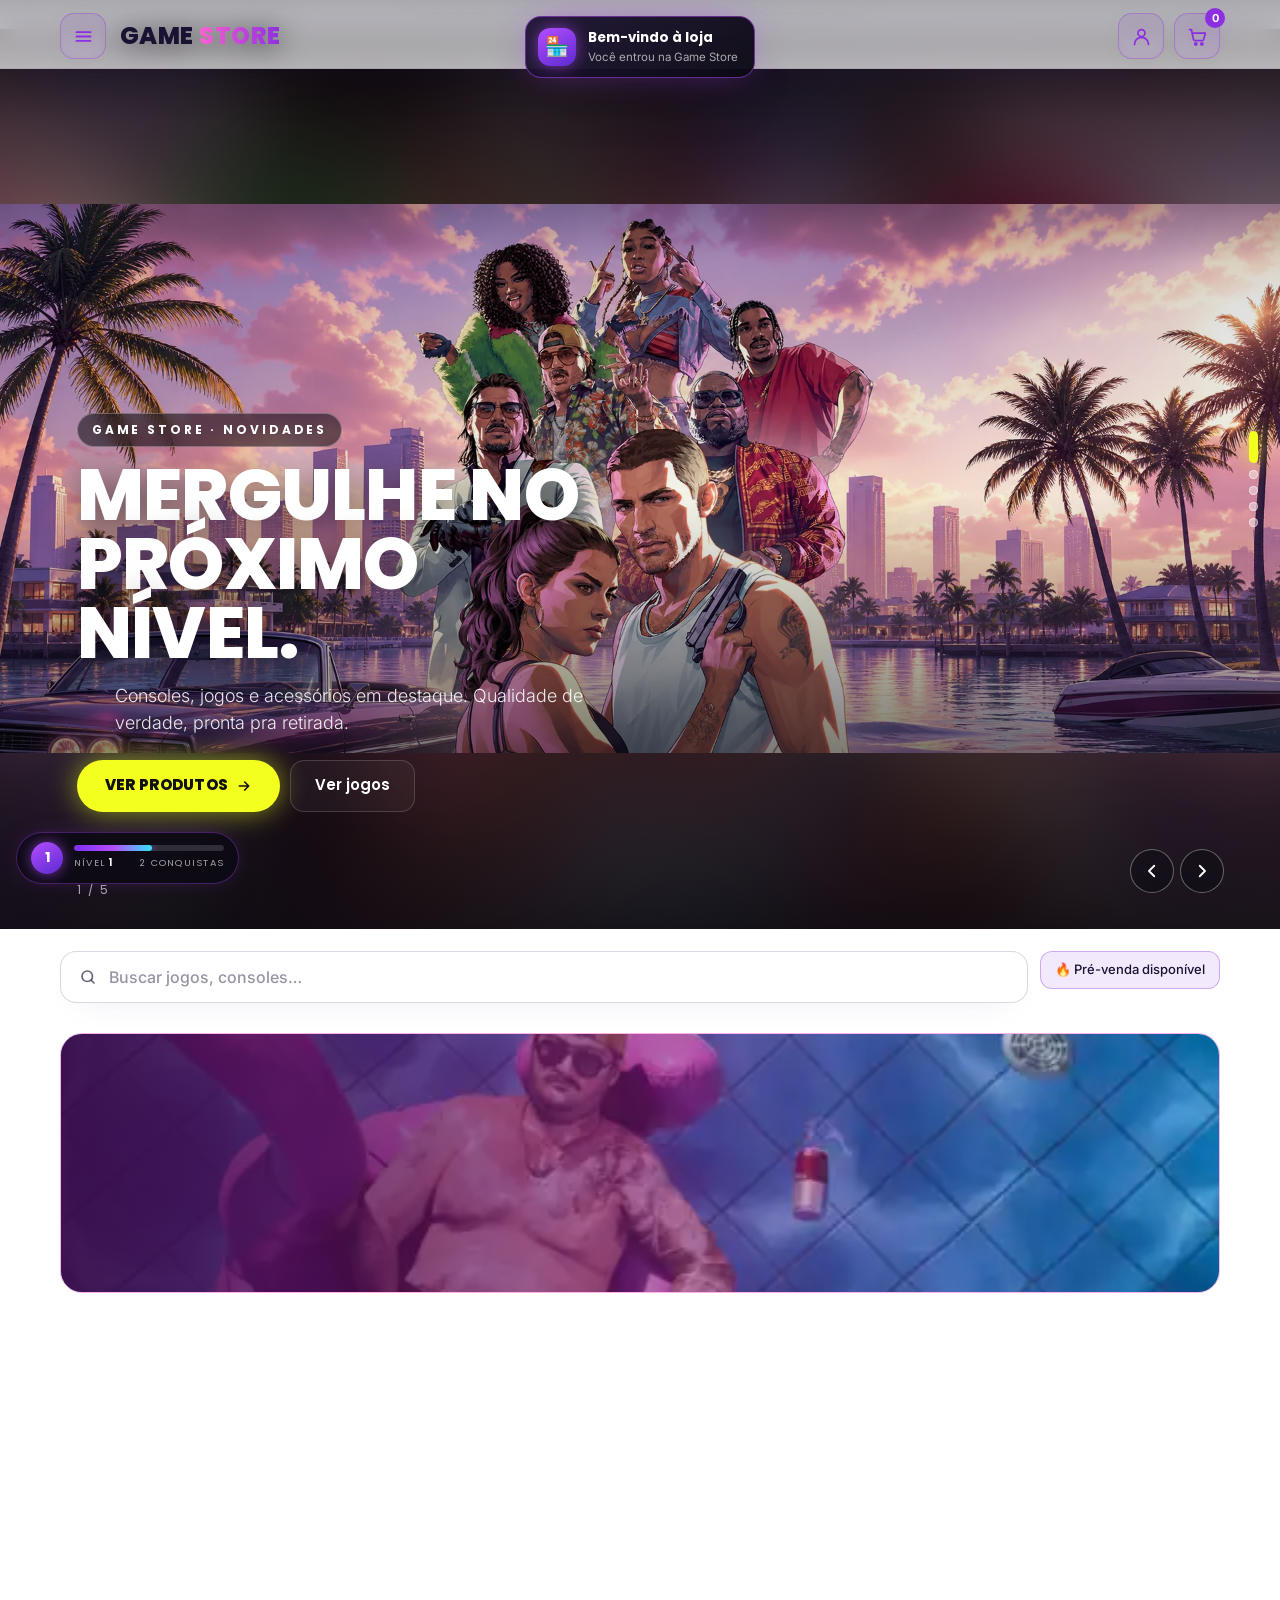
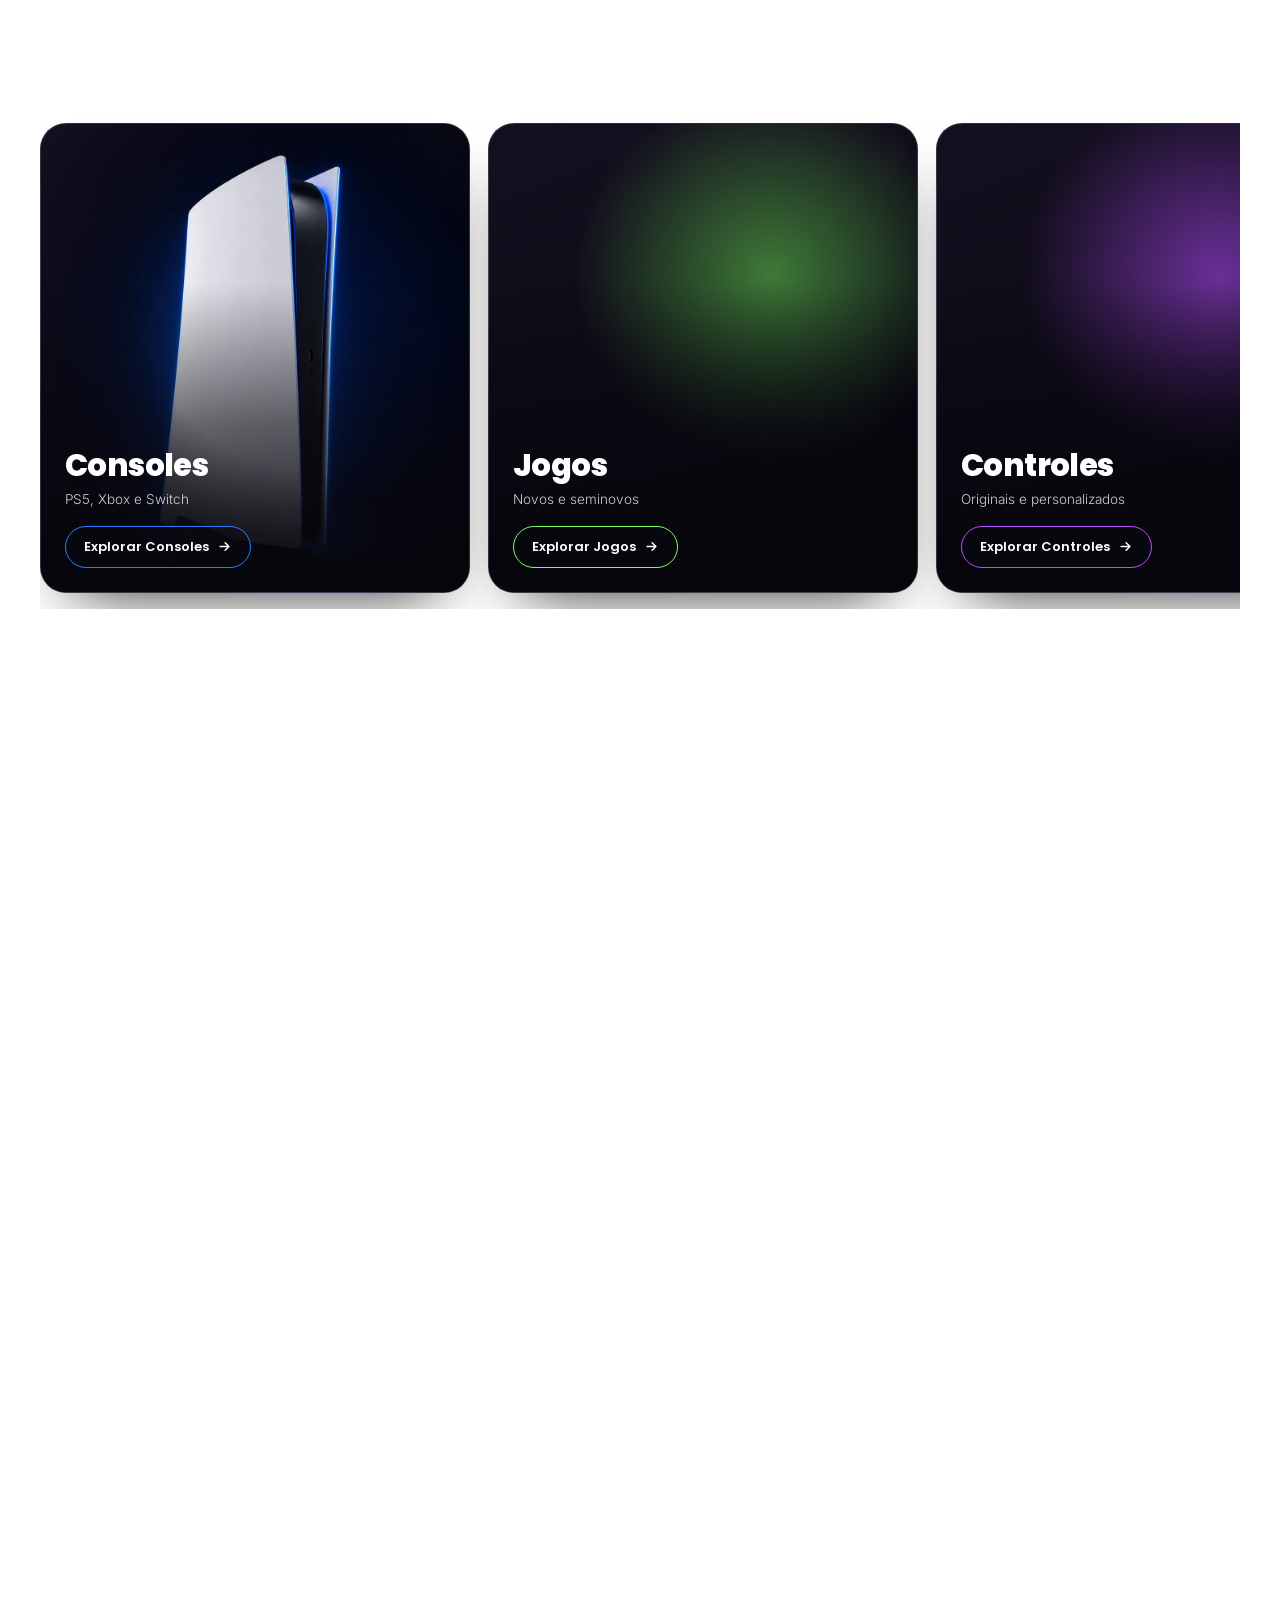
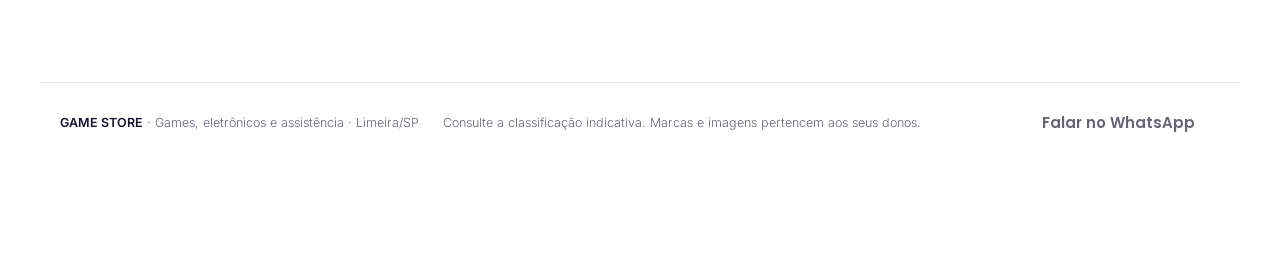
==== commit 1c0e03cf: "games/era: ajusta o card final do GTA VI (texto legivel sobre a arte, brilho roxo), botao Pular intr" ====
--- a/games/index.html
+++ b/games/index.html
@@ -595,13 +595,13 @@
 .evx-knew p{margin:6px 0 0;font-size:12.5px;font-weight:300;color:rgba(255,255,255,.8);}
 /* final gta */
 .evx-end{position:relative;margin-top:16px;border-radius:24px;overflow:hidden;padding:clamp(22px,4vw,52px);min-height:260px;display:flex;flex-direction:column;justify-content:flex-end;background:#12042a;}
-.evx-end img{position:absolute;inset:0;width:100%;height:100%;object-fit:cover;object-position:74% 28%;opacity:.5;}
-.evx-end::after{content:"";position:absolute;inset:0;background:linear-gradient(96deg,rgba(6,1,18,.97) 0%,rgba(6,1,18,.92) 38%,rgba(6,1,18,.55) 70%,rgba(6,1,18,.8) 100%),linear-gradient(180deg,rgba(6,1,18,.15),rgba(6,1,18,.6));}
+.evx-end img{position:absolute;inset:0;width:100%;height:100%;object-fit:cover;object-position:64% 30%;opacity:.85;z-index:0;filter:brightness(.85);}
+.evx-end::after{content:"";position:absolute;inset:0;background:linear-gradient(96deg,rgba(6,1,18,.99) 0%,rgba(6,1,18,.97) 46%,rgba(6,1,18,.46) 72%,rgba(6,1,18,.5) 100%),linear-gradient(180deg,rgba(6,1,18,.2),rgba(6,1,18,.7)),radial-gradient(ellipse 58% 130% at 92% 14%,rgba(180,76,255,.34),transparent 64%);}
 .evx-end>*{max-width:580px;text-shadow:0 2px 14px rgba(0,0,0,.8);}
 .evx-end>*{position:relative;z-index:1;}
 .evx-end .evx-endk{display:inline-flex;align-self:flex-start;align-items:center;height:26px;padding:0 12px;border-radius:999px;background:#d7ff4a;color:#0d0a12;font:800 10.5px 'Poppins',sans-serif;letter-spacing:.16em;text-transform:uppercase;}
 .evx-end h2{font-family:'Poppins',sans-serif;font-size:clamp(30px,6.4vw,66px);line-height:.98;font-weight:800;margin:12px 0 6px;color:#fff;text-transform:uppercase;}
-.evx-end p{margin:0 0 6px;font-size:14px;color:rgba(255,255,255,.86);}
+.evx-end p{margin:0 0 6px;font-size:14px;color:rgba(255,255,255,.94);}
 .evx-end .sm{font-size:13px;font-weight:300;color:rgba(255,255,255,.74);max-width:46ch;}
 .evx-end .btn{align-self:flex-start;margin-top:16px;}
 @media (max-width:900px){
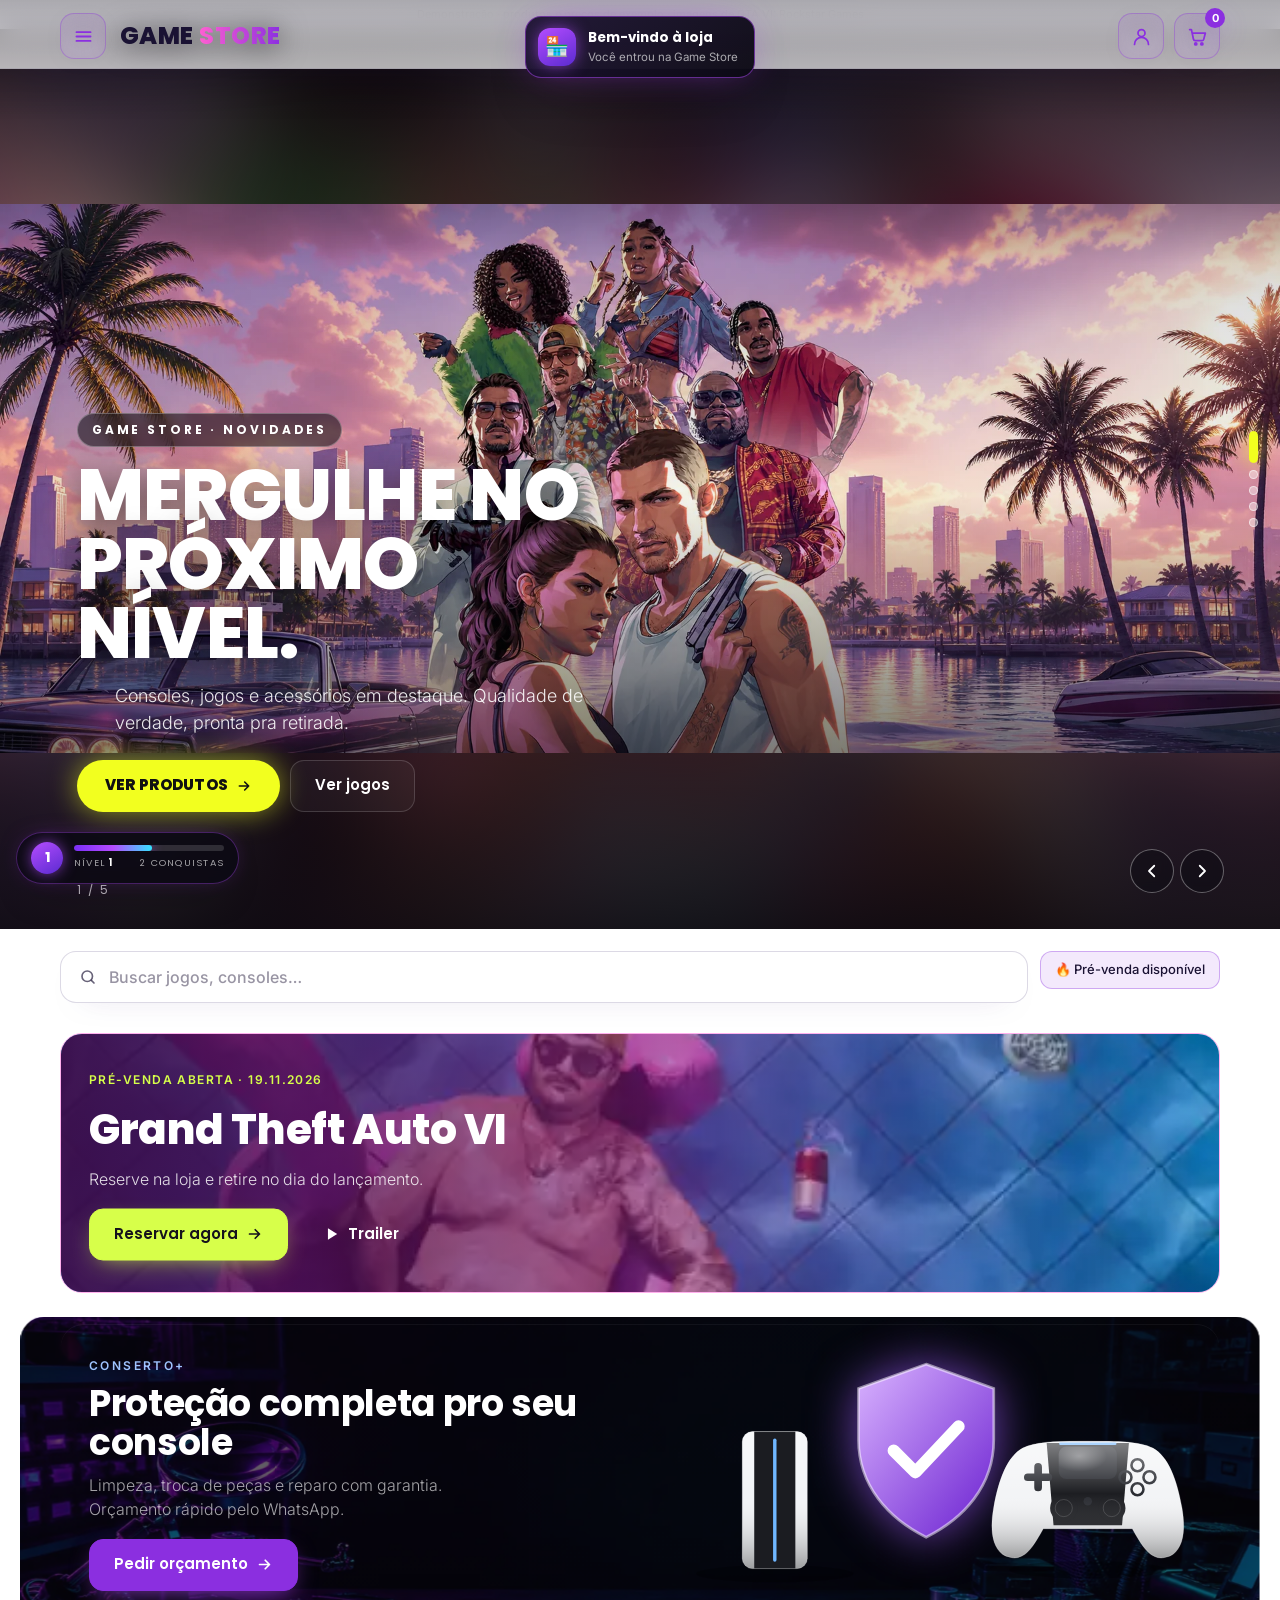
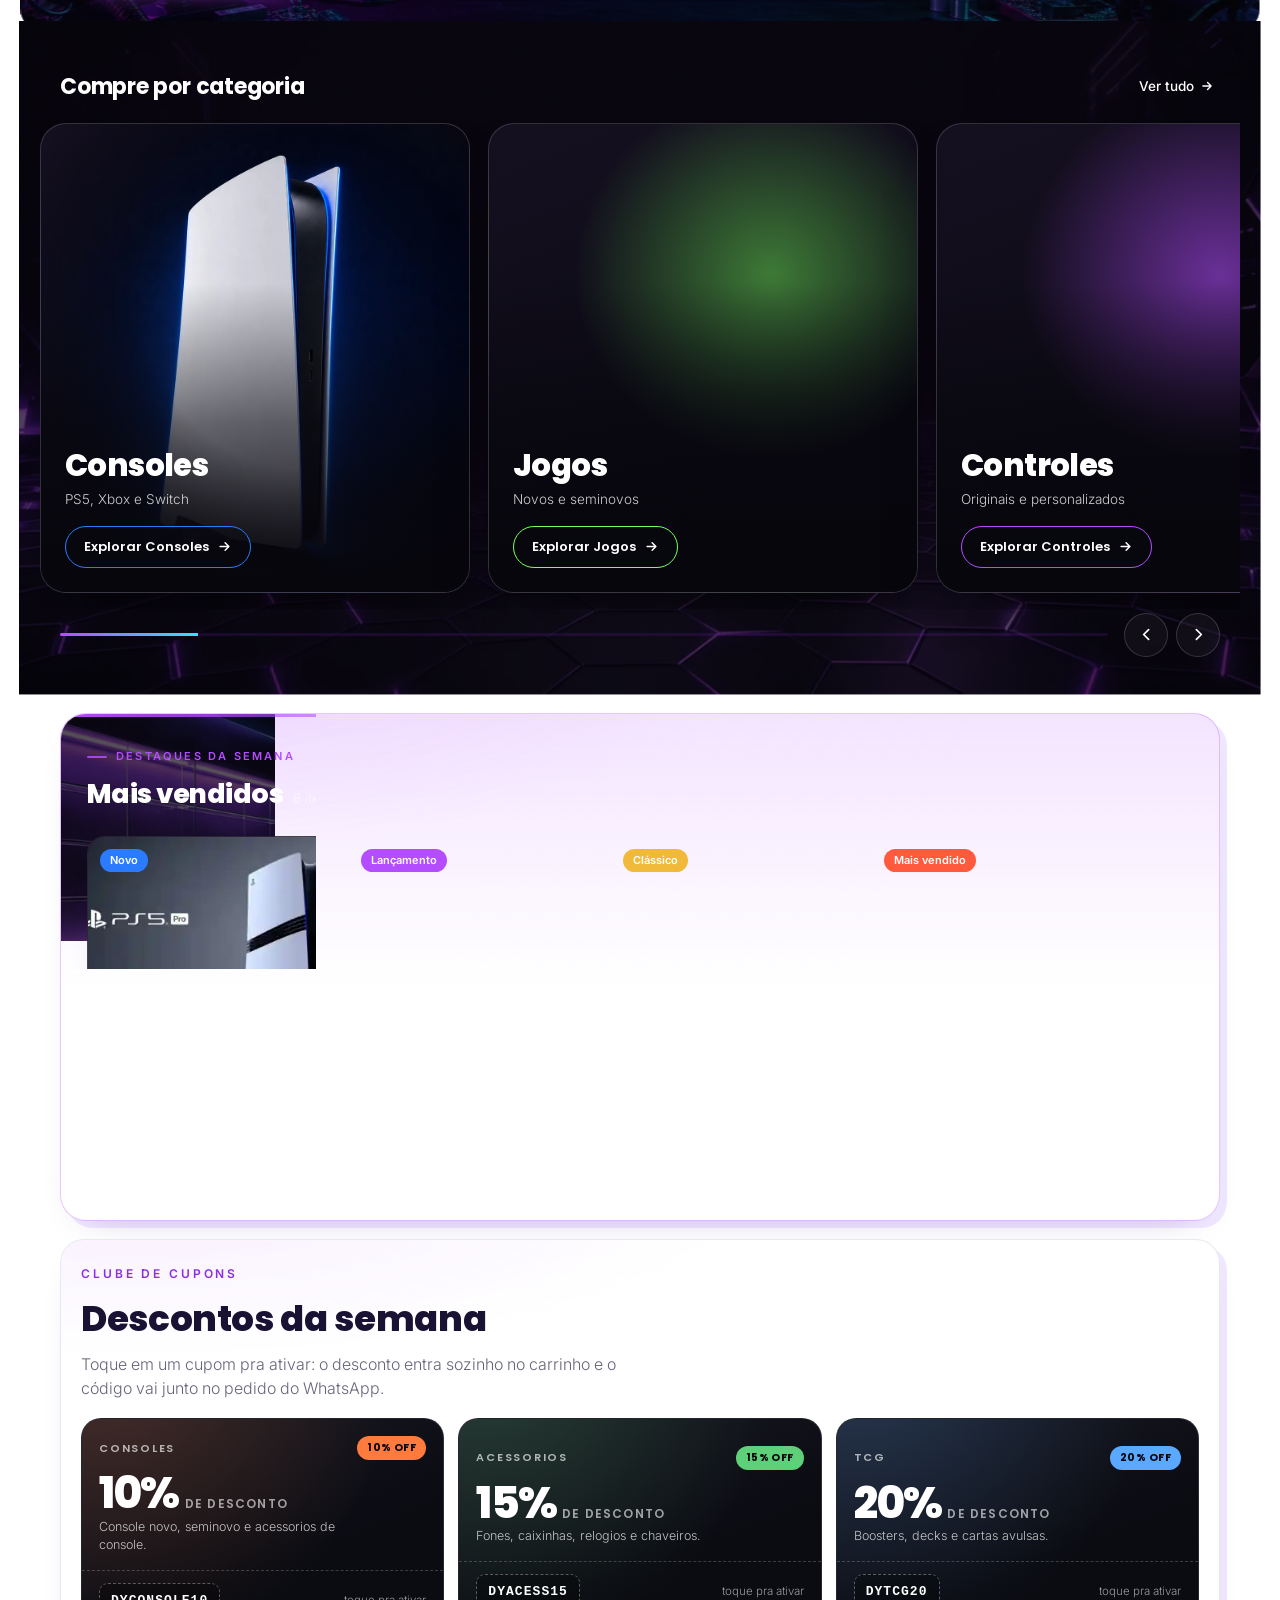
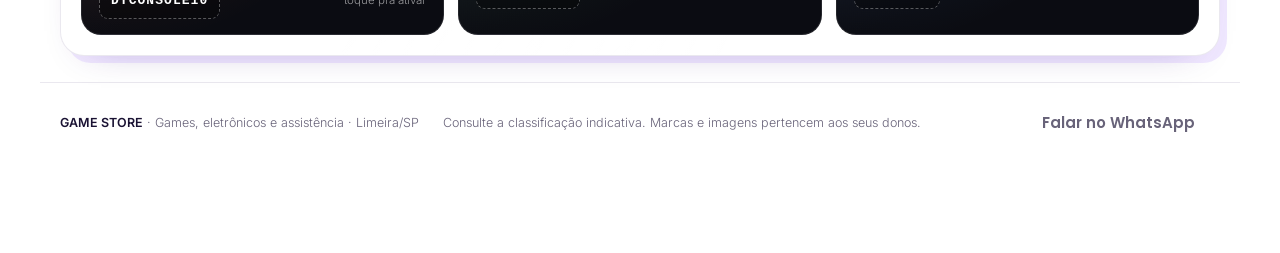
==== commit fcfabb3c: "games/era: corrige intro (TV e PRESS START centrados com moldura, titulo alinhado e sem transform re" ====
--- a/games/index.html
+++ b/games/index.html
@@ -444,15 +444,17 @@
 .evx-hero{position:relative;padding:clamp(22px,4vw,52px) clamp(18px,3vw,40px);border-radius:20px;overflow:hidden;background:radial-gradient(ellipse at 78% 22%,#2a1060 0%,#100722 52%,#05030c 100%);border:1px solid rgba(180,76,255,.28);}
 .evx-hero::before{content:"";position:absolute;inset:0;background:radial-gradient(ellipse 46% 70% at 88% 16%,rgba(255,79,216,.28),transparent 68%),radial-gradient(ellipse 40% 60% at 6% 96%,rgba(52,168,255,.2),transparent 70%);pointer-events:none;}
 .evx-hero>*{position:relative;z-index:1;}
-.evx-h1{font-family:'Poppins',sans-serif;font-size:clamp(30px,6vw,62px);line-height:1;font-weight:800;margin:12px 0 12px;letter-spacing:-.02em;}
-.evx-h1 span{display:inline-block;}
-.evx-h1 .big{background:linear-gradient(180deg,#fff 18%,#d9b3ff 58%,#b44cff);-webkit-background-clip:text;background-clip:text;color:transparent;filter:drop-shadow(0 0 22px rgba(180,76,255,.5));}
-.evx-h1.fall span{animation:evxFall .52s cubic-bezier(.2,1.5,.4,1) both;animation-delay:calc(var(--i)*.085s);}
+.evx-h1{display:flex;flex-wrap:wrap;align-items:baseline;column-gap:.24em;row-gap:.02em;font-family:'Poppins',sans-serif;font-size:clamp(30px,6vw,62px);line-height:1.06;font-weight:800;margin:12px 0 12px;letter-spacing:-.02em;}
+.evx-h1 .wd{display:inline-block;}
+.evx-h1 .wd>span{display:inline-block;}
+.evx-h1 .big{background:linear-gradient(180deg,#fff 18%,#d9b3ff 58%,#b44cff);-webkit-background-clip:text;background-clip:text;color:transparent;text-shadow:0 0 24px rgba(180,76,255,.45);}
+.evx-h1.fall .wd{animation:evxFall .52s cubic-bezier(.2,1.5,.4,1) backwards;animation-delay:calc(var(--i)*.085s);}
 @keyframes evxFall{0%{transform:translate3d(0,-46px,0) rotate(-7deg);opacity:0}55%{transform:translate3d(2px,4px,0) rotate(2deg);opacity:1}72%{transform:translate3d(-2px,-2px,0) rotate(-1.4deg)}86%{transform:translate3d(1px,1px,0) rotate(.6deg)}100%{transform:none;opacity:1}}
 .evx-hero p{margin:0 0 18px;font-weight:300;color:rgba(255,255,255,.82);font-size:clamp(13.5px,1.4vw,16.5px);max-width:52ch;}
 .evx-acts{display:flex;flex-wrap:wrap;gap:10px;}
 /* ---- intro (overlay) ---- */
-.evx-ov{position:fixed;inset:0;z-index:78;display:flex;align-items:center;justify-content:center;background:#04030a;overflow:hidden;opacity:1;transition:opacity .5s ease;}
+.evx-ov{position:fixed;inset:0;z-index:78;display:grid;place-items:center;background:#04030a;overflow:hidden;opacity:1;transition:opacity .5s ease;}
+.evx-stage{position:relative;z-index:3;display:flex;flex-direction:column;align-items:center;gap:16px;width:min(560px,88vw);}
 .evx-ov.off{opacity:0;visibility:hidden;pointer-events:none;}
 .evx-ov::after{content:"";position:absolute;inset:0;z-index:1;pointer-events:none;background:radial-gradient(ellipse 62% 56% at 50% 50%,rgba(4,3,10,.97) 0%,rgba(4,3,10,.84) 44%,rgba(4,3,10,.45) 72%,rgba(4,3,10,.7) 100%);}
 .evx-wall{position:absolute;inset:-10% -8%;z-index:0;display:flex;flex-direction:column;justify-content:center;gap:9px;transform:rotate(-7deg) scale(1.2);}
@@ -464,7 +466,7 @@
 .evx-wr.b1 i{filter:blur(5px) saturate(1.15);}
 .evx-wr.b2{opacity:.92;filter:drop-shadow(0 14px 26px rgba(0,0,0,.6));}
 @keyframes evxSlide{to{transform:translateX(-50%)}}
-.evx-tvw{position:relative;z-index:3;width:min(540px,84vw);}
+.evx-tvw{position:relative;z-index:3;width:100%;padding:14px;border-radius:24px;background:linear-gradient(180deg,#1b1a26,#0e0d16);box-shadow:0 0 0 2px #2c2a3a,0 0 0 6px #09080f,0 30px 70px -30px #000;}
 .evx-tvw.bye{opacity:0;transform:scale(.9);transition:opacity .5s ease,transform .5s ease;}
 .evx-scr{position:relative;aspect-ratio:4/3;border-radius:16px;overflow:hidden;background:#08080e;box-shadow:inset 0 0 70px rgba(0,0,0,.95),0 0 0 5px #16151f,0 0 0 8px #0a0912,0 34px 90px -34px #000;transform:scaleY(.004);}
 .evx-scr.on{animation:evxOn .5s ease-out forwards;}
@@ -483,22 +485,25 @@
 .evx-flash{position:absolute;inset:0;background:#fff;opacity:0;pointer-events:none;}
 .evx-tvw.shake .evx-scr{animation:evxShake .22s ease;}
 @keyframes evxShake{0%,100%{transform:translate3d(0,0,0)}30%{transform:translate3d(-3px,2px,0)}60%{transform:translate3d(3px,-2px,0)}}
-.evx-ps{position:relative;z-index:3;margin-top:20px;text-align:center;font-family:'Press Start 2P',monospace;font-size:clamp(13px,2.6vw,20px);color:#d7ff4a;opacity:0;text-shadow:0 0 18px rgba(215,255,74,.6);}
+.evx-ps{position:relative;z-index:3;margin:0;text-align:center;white-space:nowrap;font-family:'Press Start 2P',monospace;font-size:clamp(12px,2.4vw,19px);color:#d7ff4a;opacity:0;text-shadow:0 0 18px rgba(215,255,74,.6);}
 .evx-ps.on{opacity:1;animation:evxBlink 1.05s steps(2,end) infinite;}
 @keyframes evxBlink{0%,49%{opacity:1}50%,100%{opacity:.12}}
 .evx-skip{position:absolute;right:16px;top:120px;z-index:4;height:38px;padding:0 16px;border-radius:999px;border:1px solid rgba(255,255,255,.3);background:rgba(255,255,255,.08);color:#fff;font:600 12.5px 'Poppins',sans-serif;cursor:pointer;}
 .evx-skip:hover{background:rgba(255,255,255,.16);}
 /* ---- odometro ---- */
-.evx-odo{position:fixed;left:50%;top:10px;z-index:36;display:flex;align-items:center;gap:10px;padding:7px 14px;border-radius:999px;background:rgba(6,4,14,.88);border:1px solid var(--ea,#b44cff);box-shadow:0 12px 30px -14px rgba(0,0,0,.9);backdrop-filter:blur(8px);-webkit-backdrop-filter:blur(8px);opacity:0;pointer-events:none;transform:translateX(-50%) translateY(-16px);transition:opacity .3s ease,transform .3s ease,border-color .5s ease;}
+.evx-odo{position:fixed;left:50%;top:8px;z-index:36;display:flex;align-items:center;gap:10px;padding:7px 14px;border-radius:999px;background:#08060f;border:1px solid var(--ea,#b44cff);box-shadow:0 12px 30px -14px rgba(0,0,0,.9);opacity:0;pointer-events:none;transform:translateX(-50%) translateY(-16px);transition:opacity .3s ease,transform .3s ease,border-color .5s ease;}
+.evx-odobar{position:fixed;left:0;right:0;top:0;height:56px;z-index:35;pointer-events:none;opacity:0;transition:opacity .3s ease;background:linear-gradient(180deg,#08060f 0%,#08060f 66%,rgba(8,6,15,0) 100%);}
+.evx-odobar.on{opacity:1;}
 .evx-odo.on{opacity:1;transform:translateX(-50%);}
 .evx-odo b{font-family:var(--fx,'Poppins'),sans-serif;font-size:19px;letter-spacing:.05em;color:#fff;font-variant-numeric:tabular-nums;}
 .evx-odo span{font:700 10px 'Poppins',sans-serif;letter-spacing:.2em;text-transform:uppercase;color:var(--ea,#b44cff);}
 .evx-odo.roll b{animation:evxRoll .44s cubic-bezier(.2,.9,.3,1);}
 @keyframes evxRoll{0%{transform:translateY(70%);opacity:0}100%{transform:none;opacity:1}}
 /* ---- eras ---- */
-.evx-era{position:relative;margin-top:16px;border-radius:24px;overflow:clip;padding:clamp(16px,2.4vw,30px);background:#07040f;background:var(--e1,#07040f);isolation:isolate;}
+.evx-era{position:relative;margin-top:16px;border-radius:24px;overflow:clip;padding:clamp(30px,3.6vw,46px) clamp(16px,2.4vw,30px) clamp(16px,2.4vw,30px);background:#07040f;background:var(--e1,#07040f);isolation:isolate;scroll-margin-top:76px;}
 .evx-bgl{position:absolute;inset:0;z-index:0;overflow:hidden;pointer-events:none;}
-.evx-era>*:not(.evx-bgl){position:relative;z-index:1;}
+.evx-era>*:not(.evx-bgl){position:relative;z-index:2;}
+.evx-bgl{z-index:0;pointer-events:none;}
 .evx-eh{max-width:62ch;}
 .evx-tag{display:inline-flex;align-items:center;gap:8px;height:28px;padding:0 12px;border-radius:999px;border:1px solid var(--ea,#b44cff);color:var(--ea,#b44cff);font:700 11px/1 'Poppins',sans-serif;letter-spacing:.18em;text-transform:uppercase;background:rgba(0,0,0,.35);}
 .evx-eh h2{font-family:var(--fx,'Poppins'),sans-serif;font-size:clamp(24px,4.6vw,50px);line-height:1.02;margin:14px 0 8px;color:#fff;letter-spacing:.02em;}
@@ -528,8 +533,11 @@
 /* era 1 - ceu em faixas */
 .evx-era[data-era="1"] .evx-bgl{background:linear-gradient(180deg,#0a1c5c 0%,#2a4ec7 42%,#ff7ab0 74%,#ffd77a 100%);}
 .evx-era[data-era="1"] .evx-bgl i{position:absolute;left:-12%;width:124%;background-repeat:repeat-x;will-change:transform;}
-.evx-era[data-era="1"] .evx-bgl .l1{top:16%;height:16px;background-image:linear-gradient(90deg,#fff 0 8%,transparent 8% 22%,#fff 22% 34%,transparent 34% 60%,#fff 60% 74%,transparent 74% 100%);opacity:.85;}
-.evx-era[data-era="1"] .evx-bgl .l2{top:30%;height:18px;background-image:linear-gradient(90deg,transparent 0 12%,#fff 12% 26%,transparent 26% 48%,#fff 48% 58%,transparent 58% 100%);opacity:.7;}
+.evx-era[data-era="1"] .evx-bgl .l1{top:16%;height:16px;background-image:linear-gradient(90deg,#fff 0 8%,transparent 8% 22%,#fff 22% 34%,transparent 34% 60%,#fff 60% 74%,transparent 74% 100%);opacity:.5;}
+.evx-era[data-era="1"] .evx-bgl .l2{top:30%;height:18px;background-image:linear-gradient(90deg,transparent 0 12%,#fff 12% 26%,transparent 26% 48%,#fff 48% 58%,transparent 58% 100%);opacity:.42;}
+.evx-era[data-era="1"] .evx-bgl::after{content:"";position:absolute;inset:0;background:linear-gradient(180deg,rgba(6,12,44,.92) 0%,rgba(6,12,44,.62) 26%,rgba(6,12,44,.28) 52%,rgba(6,12,44,.72) 100%);}
+.evx-era[data-era="1"] .evx-eh h2{text-shadow:0 4px 18px rgba(4,8,32,.95);}
+.evx-era[data-era="1"] .evx-eh p{color:rgba(255,255,255,.96);text-shadow:0 2px 12px rgba(4,8,32,.98);}
 .evx-era[data-era="1"] .evx-bgl .l3{bottom:26%;height:76px;background:linear-gradient(90deg,#2c6ad4 0 18%,#1c4fae 18% 26%,#2c6ad4 26% 55%,#1c4fae 55% 62%,#2c6ad4 62% 100%);clip-path:polygon(0 100%,0 46%,12% 8%,26% 52%,40% 18%,54% 62%,70% 22%,86% 58%,100% 30%,100% 100%);}
 .evx-era[data-era="1"] .evx-bgl .l4{background:#0b1030;bottom:0;height:26%;background-image:linear-gradient(90deg,rgba(255,255,255,.13) 1px,transparent 1px),linear-gradient(0deg,rgba(255,255,255,.13) 1px,transparent 1px);background-size:26px 26px;}
 .evx-era[data-era="1"] .evx-eh h2,.evx-era[data-era="1"] .evx-cb h3{text-shadow:0 3px 0 rgba(0,0,0,.5);}
@@ -612,7 +620,7 @@
 .evx-odo{top:6px;padding:6px 11px;}
 .evx-skip{top:118px;right:14px;}
 .evx-odo b{font-size:16px;}
-.evx-era{padding:16px 14px;border-radius:18px;}
+.evx-era{padding:34px 14px 16px;border-radius:18px;}
 .evx-eh h2{font-size:clamp(22px,7.4vw,36px);}
 .evx-grid{grid-template-columns:1fr 1fr;gap:10px;margin-top:16px;}
 .evx-era[data-era="4"] .evx-grid{grid-template-columns:1fr;}
@@ -627,7 +635,7 @@
 .evx-end{padding:20px 16px;min-height:220px;}
 }
 @media (prefers-reduced-motion:reduce){
-.evx-h1.fall span{animation:none!important;opacity:1;}
+.evx-h1.fall .wd{animation:none!important;opacity:1;}
 .evx-era .evx-c{opacity:1!important;transform:none!important;}
 .evx-era[data-era="2"] .evx-art{transform:none;}
 .evx-era[data-era="5"] .evx-art img,.evx-era[data-era="5"] .evx-art canvas{filter:none!important;}
@@ -2551,7 +2559,7 @@
 var ERAS2 = [
 {dec:'Anos 80', name:'8-BIT', yr:1980, fx:"'Press Start 2P',monospace", ea:'#ffd23f', e1:'#07030f', n:4, px:1, let:'INSIRA UMA FICHA',
  sub:'O fliperama virou fenômeno mundial e o videogame entrou na sala de casa. Tudo em blocos, com música de chip.',
- knew:'Nos anos 80, o Atari 2600 dominou o Brasil e teve clones nacionais famosos, como o Polyvox e o Dactar.',
+ knew:'Nos anos 80 o Atari 2600 foi febre no Brasil: a Polyvox, da Gradiente, fabricava o console oficialmente aqui, e surgiram clones como o Dactar.',
  shopT:'Clássicos na loja', shopS:'Fliperama, 8 e 16 bits e gerações anteriores', go:'jogos', cta:'Ver no retrô',
  games:[{t:'Pac-Man', y:1980, p:'Fliperama', d:'O come-come que virou febre nos fliperamas e depois nos consoles.'},
  {t:'Tetris', y:1984, p:'Game Boy e mais', d:'São mais de 500 milhões de cópias somando todas as versões.'},
@@ -2585,14 +2593,13 @@
  {t:'Grand Theft Auto V', y:2013, p:'Multiplataforma', d:'Cerca de 230 milhões de cópias e três gerações de consoles.'},
  {t:'Zelda: Breath of the Wild', y:2017, p:'Switch e Wii U', d:'Jogo do Ano no The Game Awards 2017.'},
  {t:'Red Dead Redemption 2', y:2018, p:'Multiplataforma', d:'Cerca de 85 milhões de cópias, também da Rockstar.'}]},
-{dec:'Anos 2020', name:'AGORA', yr:2026, fx:"'Poppins','Inter',sans-serif", ea:'#c98cff', e1:'#150a2c', n:4,
+{dec:'Anos 2020', name:'AGORA', yr:2026, fx:"'Poppins','Inter',sans-serif", ea:'#c98cff', e1:'#150a2c', n:3,
  sub:'Consoles híbridos, assinaturas e jogos que continuam chegando. É aqui que a viagem termina — com a pré-venda do GTA VI.',
  knew:'Hoje os jogos de celular respondem por cerca de metade do faturamento do setor no mundo, e o Brasil é o maior mercado da América Latina.',
- shopT:'Pré-venda do GTA VI', shopS:'Reserve na Game Store e retire no dia do lançamento', go:'gta', cta:'Reservar agora',
+ shopT:'Jogos atuais na loja', shopS:'Lançamentos de PS5 e Xbox que já estão disponíveis pra jogar hoje', go:'jogos', cta:'Ver na loja',
  games:[{t:'Elden Ring', y:2022, p:'Multiplataforma', d:'Jogo do Ano no The Game Awards 2022.'},
  {t:'Zelda: Tears of the Kingdom', y:2023, p:'Switch', d:'Levou a liberdade criativa da série ao limite.'},
- {t:'Baldur’s Gate 3', y:2023, p:'PC e PS5', d:'Jogo do Ano no The Game Awards 2023.'},
- {t:'Grand Theft Auto VI', y:2026, p:'PS5 e Xbox Series', d:'Chega em 19/11/2026. A pré-venda já está aberta na loja.'}]}
+ {t:'Baldur’s Gate 3', y:2023, p:'PC e PS5', d:'Jogo do Ano no The Game Awards 2023.'}]}
 ];
 function evxLayer(i){
 if (i === 1) return '<i class="l1"></i><i class="l2"></i><i class="l3"></i><i class="l4"></i>';
@@ -2624,13 +2631,14 @@
 return '<div class="evx" id="evx">' +
 '<div class="evx-ov" id="evxOv" role="presentation">' +
 '<div class="evx-wall" id="evxWall" aria-hidden="true"></div>' +
-'<div class="evx-tvw" id="evxTvw"><div class="evx-scr" id="evxScr"><canvas class="evx-scv" id="evxScv" width="320" height="240" aria-hidden="true"></canvas><i class="evx-stc" aria-hidden="true"></i><div class="evx-chan" id="evxChan"></div></div></div>' +
+'<div class="evx-stage"><div class="evx-tvw" id="evxTvw"><div class="evx-scr" id="evxScr"><canvas class="evx-scv" id="evxScv" width="320" height="240" aria-hidden="true"></canvas><i class="evx-stc" aria-hidden="true"></i><div class="evx-chan" id="evxChan"></div></div></div>' +
 '<span class="evx-ps" id="evxPs">PRESS START</span>' +
-'<button type="button" class="evx-skip" id="evxSkip">Pular intro \u203a</button></div>' +
+'</div><button type="button" class="evx-skip" id="evxSkip">Pular intro \u203a</button></div>' +
 '<section class="evx-hero"><span class="evx-kick">Linha do tempo dos videogames · 1980 \u2192 hoje</span>' +
-'<h1 class="evx-h1" id="evxH1">' + words.map(function(w, i){ return '<span' + (i === 4 ? ' class="big"' : '') + ' style="--i:' + i + '">' + w + '</span>'; }).join(' ') + '</h1>' +
+'<h1 class="evx-h1" id="evxH1">' + words.map(function(w, i){ return '<span class="wd" style="--i:' + i + '"><span' + (i === 4 ? ' class="big"' : '') + '>' + w + '</span></span>'; }).join('') + '</h1>' +
 '<p>Role a página e veja o visual, o som e os cards mudarem a cada década — até a pré-venda do GTA VI.</p>' +
 '<div class="evx-acts"><button type="button" class="btn pri" data-evx-go>Começar a viagem</button><button type="button" class="btn" id="evxAgain">Rever intro</button><button type="button" class="btn" id="sndBtn" aria-pressed="false">🔈 Som retrô</button></div></section>' +
+'<div class="evx-odobar" id="evxOdoBar" aria-hidden="true"></div>' +
 '<div class="evx-odo" id="evxOdo" aria-hidden="true"><b id="evxYr">1980</b><span id="evxEr">8-bit</span></div>' +
 ERAS2.map(evxEraHTML).join('') +
 '<section class="evx-end"><img loading="lazy" decoding="async" src="media/era/gta-vi.webp" alt="Arte oficial de GTA VI"><span class="evx-endk">Pré-venda aberta</span><h2>GTA VI</h2><p>19/11/2026 · PS5 e Xbox Series X|S</p><p class="sm">Reserve na Game Store, garanta o preço de agora e retire na loja no dia do lançamento.</p><button type="button" class="btn lime" data-go="gta">Reservar meu GTA VI ' + I.arrow + '</button></section>' +
@@ -2640,7 +2648,7 @@
 function evxPix(cv){
 var img = new Image(); img.decoding = 'async'; img.src = cv.getAttribute('data-src');
 img.onload = function(){
-var w = cv.width, h = cv.height, tw = Math.max(10, Math.round(w/7)), th = Math.max(10, Math.round(h/7));
+var w = cv.width, h = cv.height, tw = Math.max(10, Math.round(w/3.2)), th = Math.max(10, Math.round(h/3.2));
 var o = document.createElement('canvas'); o.width = tw; o.height = th;
 var oc = o.getContext('2d'), s = Math.max(tw/img.width, th/img.height), dw = img.width*s, dh = img.height*s;
 oc.drawImage(img, (tw-dw)/2, (th-dh)/2, dw, dh);
@@ -2687,7 +2695,7 @@
 var odo = document.getElementById('evxOdo');
 if (odo){
 odo.style.setProperty('--ea', E.ea); odo.style.setProperty('--fx', E.fx);
-odo.classList.add('on'); odo.classList.remove('roll');
+odo.classList.add('on'); odo.classList.remove('roll'); var _ob = document.getElementById('evxOdoBar'); if (_ob) _ob.classList.add('on');
 void odo.offsetWidth; odo.classList.add('roll');
 document.getElementById('evxYr').textContent = E.yr;
 document.getElementById('evxEr').textContent = E.name;
@@ -2704,7 +2712,7 @@
 (EVX.ios || []).forEach(function(o){ o.disconnect(); });
 if (EVX.onScroll) window.removeEventListener('scroll', EVX.onScroll);
 if (EVX.stc) EVX.stc = false;
-var odo = document.getElementById('evxOdo'); if (odo) odo.classList.remove('on');
+var odo = document.getElementById('evxOdo'); if (odo) odo.classList.remove('on'); var obar = document.getElementById('evxOdoBar'); if (obar) obar.classList.remove('on');
 EVX = null;
 }
 function evxStatic(cv){
@@ -2745,15 +2753,15 @@
 if (ov._t) ov._t.forEach(clearTimeout);
 ov._t = [];
 function at(ms, fn){ ov._t.push(setTimeout(fn, ms)); }
-function finish(){ ov.classList.add('off'); h1.classList.add('fall'); EVINTRO = true; if (EVX) EVX.stc = false; }
-function skip(){ ov._t.forEach(clearTimeout); ov._t = []; if (EVX) EVX.stc = false; ov.classList.add('off'); h1.classList.add('fall'); EVINTRO = true; }
+function finish(){ ov.classList.add('off'); h1.classList.add('fall'); EVINTRO = true; if (EVX) EVX.stc = false; ov._t.push(setTimeout(function(){ h1.classList.remove('fall'); }, 1600)); }
+function skip(){ ov._t.forEach(clearTimeout); ov._t = []; if (EVX) EVX.stc = false; ov.classList.add('off'); h1.classList.add('fall'); EVINTRO = true; ov._t.push(setTimeout(function(){ h1.classList.remove('fall'); }, 1600)); }
 ov.classList.remove('off'); h1.classList.remove('fall'); ps.classList.remove('on'); scr.classList.remove('off'); twv.classList.remove('bye');
 chan.innerHTML = ''; evxWall(box.querySelector('#evxWall')); evxStatic(box.querySelector('#evxScv'));
 at(80, function(){ scr.classList.add('on'); });
 ERAS2.forEach(function(E, i){
 at(430 + i*430, function(){
 twv.classList.add('shake'); setTimeout(function(){ twv.classList.remove('shake'); }, 240);
-var src = evxSrc(E.games[0].t);
+var src = evxSrc(i === 5 ? 'Grand Theft Auto VI' : E.games[0].t);
 chan.innerHTML = (src ? '<img loading="lazy" decoding="async" src="' + src + '" alt="">' : '') +
 '<b style="font-family:' + E.fx + ';color:' + E.ea + '">' + E.name + '</b>' +
 '<span class="evx-cyr" style="color:' + E.ea + '">' + E.yr + '</span>' +
@@ -2777,7 +2785,7 @@
 var io2 = new IntersectionObserver(function(es){ es.forEach(function(e){ if (e.isIntersecting) evxSetEra(+e.target.getAttribute('data-era'), box); }); }, {rootMargin:'-42% 0px -54% 0px'});
 box.querySelectorAll('.evx-era').forEach(function(el){ io2.observe(el); });
 EVX.ios.push(io2);
-var ioe = new IntersectionObserver(function(es){ es.forEach(function(e){ var odo = document.getElementById('evxOdo'); if (odo && e.isIntersecting) odo.classList.remove('on'); }); }, {threshold:.2});
+var ioe = new IntersectionObserver(function(es){ es.forEach(function(e){ if (!e.isIntersecting) return; var odo = document.getElementById('evxOdo'); if (odo) odo.classList.remove('on'); var ob = document.getElementById('evxOdoBar'); if (ob) ob.classList.remove('on'); }); }, {threshold:.2});
 box.querySelectorAll('.evx-end').forEach(function(el){ ioe.observe(el); });
 EVX.ios.push(ioe);
 var par = [].slice.call(box.querySelectorAll('.evx-era[data-era="1"] .evx-bgl i'));
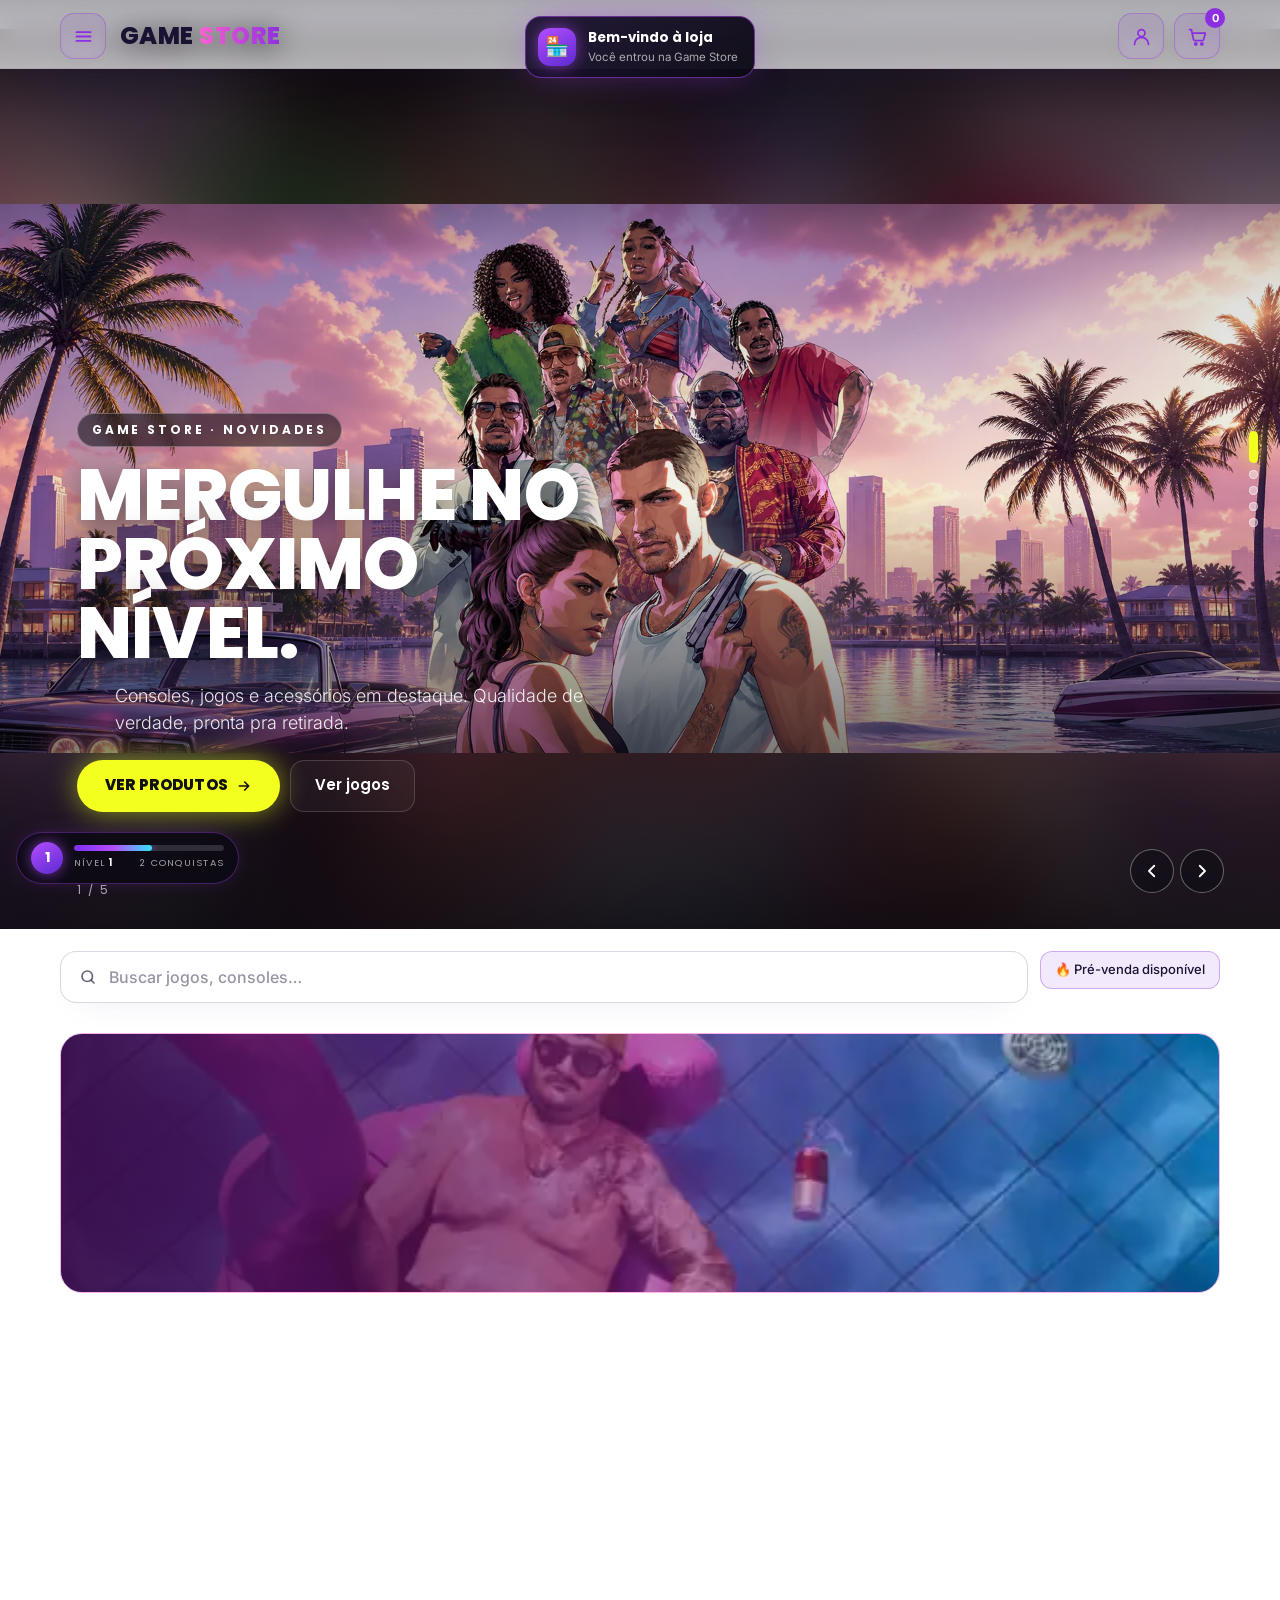
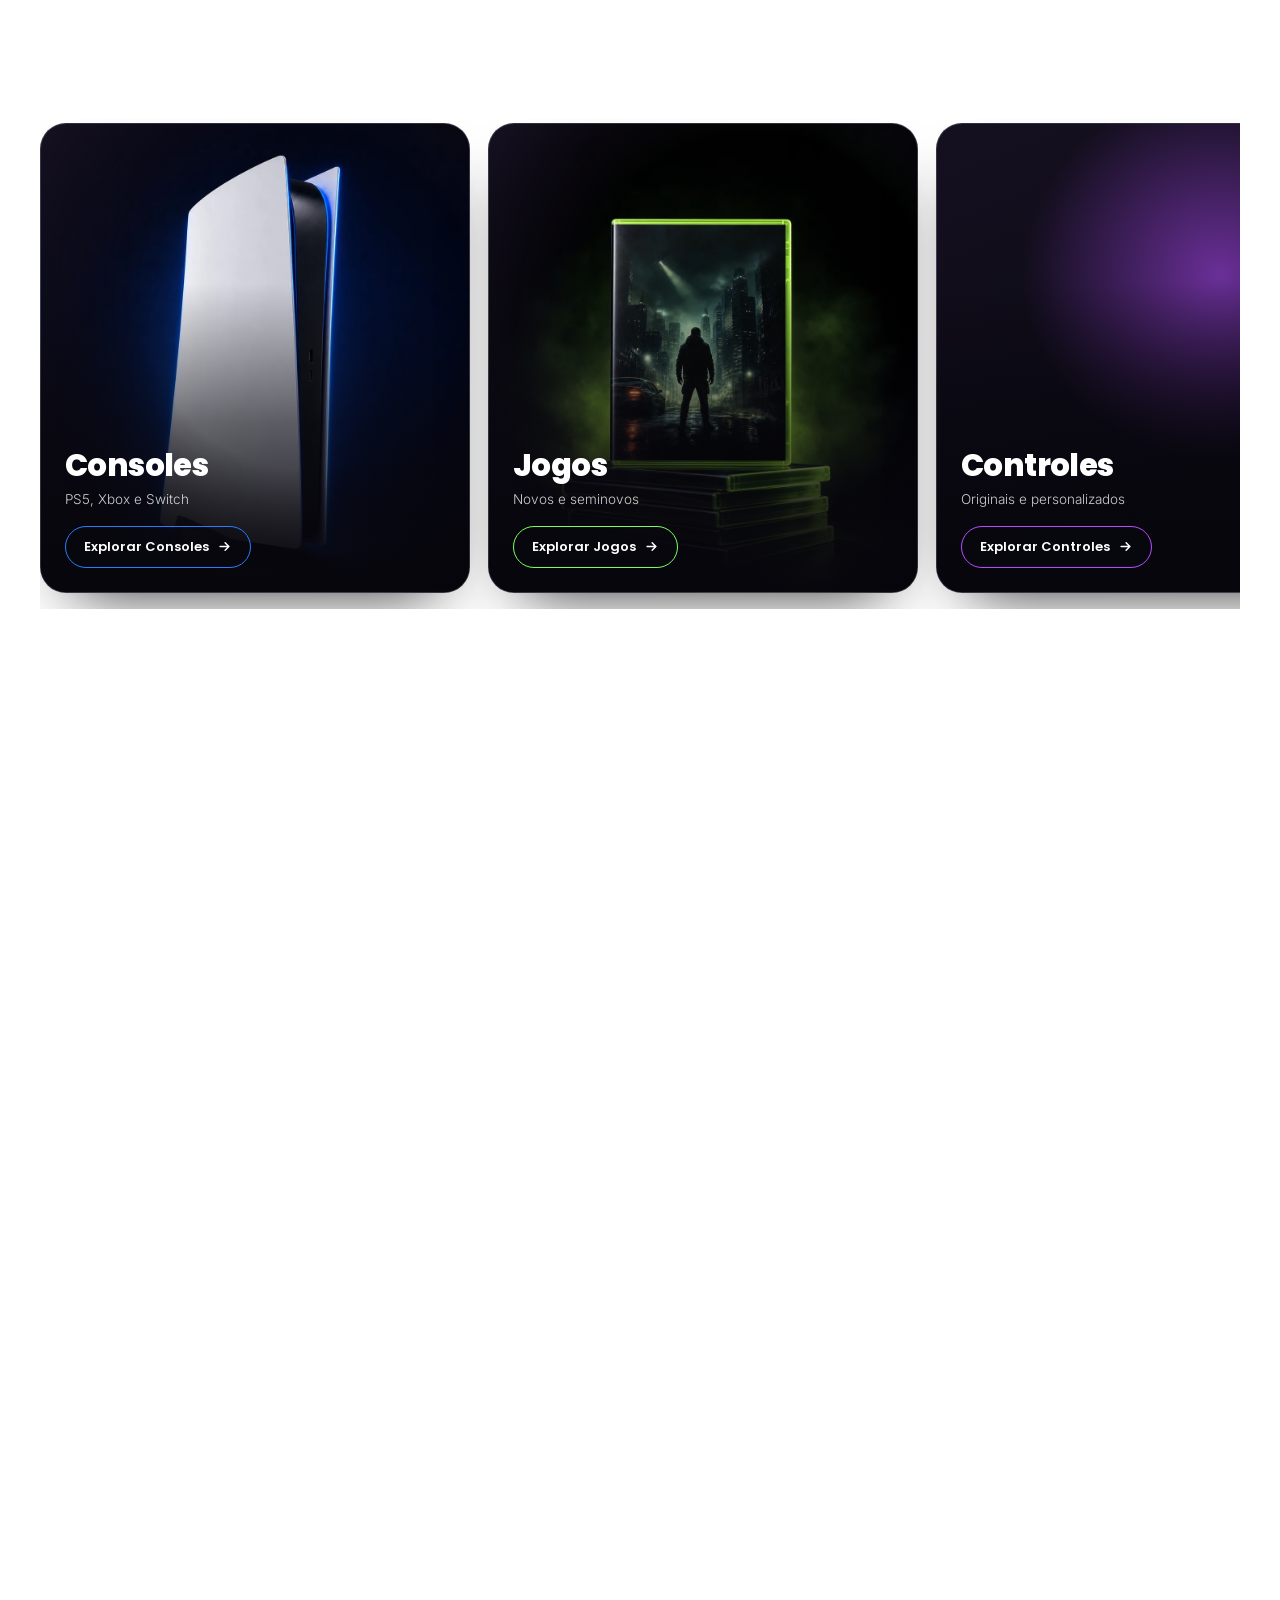
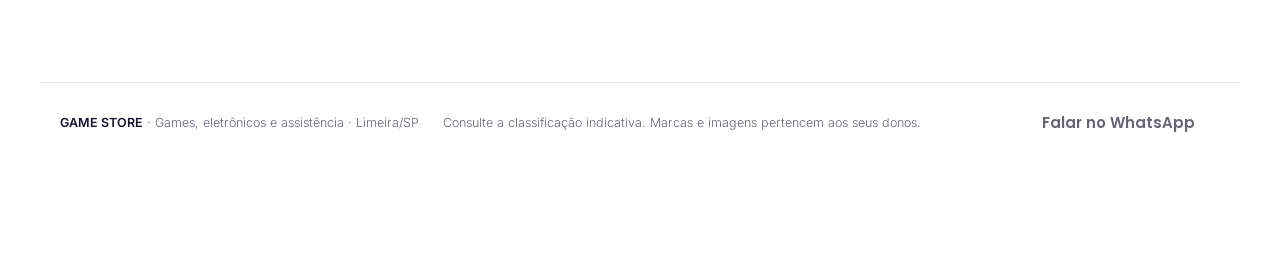
==== commit 53bf9e35: "games/era: replica a aba Era dos Games fiel ao prototipo - intro de TV (zapping por 6 canais, PRESS " ====
--- a/games/index.html
+++ b/games/index.html
@@ -437,210 +437,256 @@
 .race-v > div{position:relative;border-radius:18px;overflow:hidden;border:1px solid var(--line2);background:#0d0b16;}
 .race-v video{width:100%;height:100%;object-fit:cover;}
 .rv1 video{object-position:50% 40%;}
-/* ===== ERA DOS GAMES - viagem pelas eras ===== */
-.evx{position:relative;overflow-x:clip;border-radius:26px;padding:clamp(12px,1.7vw,18px);color:#fff;background:linear-gradient(180deg,#05030c,#0a0616 45%,#05030c);isolation:isolate;}
-.evx-ttl{font-family:var(--fx,'Poppins','Inter',sans-serif);}
-.evx-kick{display:inline-flex;align-items:center;gap:8px;font:600 11px/1 'Poppins',sans-serif;letter-spacing:.22em;text-transform:uppercase;color:rgba(255,255,255,.62);}
-.evx-hero{position:relative;padding:clamp(22px,4vw,52px) clamp(18px,3vw,40px);border-radius:20px;overflow:hidden;background:radial-gradient(ellipse at 78% 22%,#2a1060 0%,#100722 52%,#05030c 100%);border:1px solid rgba(180,76,255,.28);}
-.evx-hero::before{content:"";position:absolute;inset:0;background:radial-gradient(ellipse 46% 70% at 88% 16%,rgba(255,79,216,.28),transparent 68%),radial-gradient(ellipse 40% 60% at 6% 96%,rgba(52,168,255,.2),transparent 70%);pointer-events:none;}
-.evx-hero>*{position:relative;z-index:1;}
-.evx-h1{display:flex;flex-wrap:wrap;align-items:baseline;column-gap:.24em;row-gap:.02em;font-family:'Poppins',sans-serif;font-size:clamp(30px,6vw,62px);line-height:1.06;font-weight:800;margin:12px 0 12px;letter-spacing:-.02em;}
-.evx-h1 .wd{display:inline-block;}
-.evx-h1 .wd>span{display:inline-block;}
-.evx-h1 .big{background:linear-gradient(180deg,#fff 18%,#d9b3ff 58%,#b44cff);-webkit-background-clip:text;background-clip:text;color:transparent;text-shadow:0 0 24px rgba(180,76,255,.45);}
-.evx-h1.fall .wd{animation:evxFall .52s cubic-bezier(.2,1.5,.4,1) backwards;animation-delay:calc(var(--i)*.085s);}
-@keyframes evxFall{0%{transform:translate3d(0,-46px,0) rotate(-7deg);opacity:0}55%{transform:translate3d(2px,4px,0) rotate(2deg);opacity:1}72%{transform:translate3d(-2px,-2px,0) rotate(-1.4deg)}86%{transform:translate3d(1px,1px,0) rotate(.6deg)}100%{transform:none;opacity:1}}
-.evx-hero p{margin:0 0 18px;font-weight:300;color:rgba(255,255,255,.82);font-size:clamp(13.5px,1.4vw,16.5px);max-width:52ch;}
-.evx-acts{display:flex;flex-wrap:wrap;gap:10px;}
-/* ---- intro (overlay) ---- */
-.evx-ov{position:fixed;inset:0;z-index:78;display:grid;place-items:center;background:#04030a;overflow:hidden;opacity:1;transition:opacity .5s ease;}
-.evx-stage{position:relative;z-index:3;display:flex;flex-direction:column;align-items:center;gap:16px;width:min(560px,88vw);}
-.evx-ov.off{opacity:0;visibility:hidden;pointer-events:none;}
-.evx-ov::after{content:"";position:absolute;inset:0;z-index:1;pointer-events:none;background:radial-gradient(ellipse 62% 56% at 50% 50%,rgba(4,3,10,.97) 0%,rgba(4,3,10,.84) 44%,rgba(4,3,10,.45) 72%,rgba(4,3,10,.7) 100%);}
-.evx-wall{position:absolute;inset:-10% -8%;z-index:0;display:flex;flex-direction:column;justify-content:center;gap:9px;transform:rotate(-7deg) scale(1.2);}
-.evx-wr{display:flex;gap:9px;width:max-content;animation:evxSlide 40s linear infinite;}
-.evx-wr.rt{animation-direction:reverse;}
-.evx-wr i{flex:none;display:block;width:112px;aspect-ratio:.71;border-radius:9px;overflow:hidden;background:#150b26;}
-.evx-wr i img,.evx-wr i canvas{display:block;width:100%;height:100%;object-fit:cover;}
-.evx-wr.b1{opacity:.72;}
-.evx-wr.b1 i{filter:blur(5px) saturate(1.15);}
-.evx-wr.b2{opacity:.92;filter:drop-shadow(0 14px 26px rgba(0,0,0,.6));}
-@keyframes evxSlide{to{transform:translateX(-50%)}}
-.evx-tvw{position:relative;z-index:3;width:100%;padding:14px;border-radius:24px;background:linear-gradient(180deg,#1b1a26,#0e0d16);box-shadow:0 0 0 2px #2c2a3a,0 0 0 6px #09080f,0 30px 70px -30px #000;}
-.evx-tvw.bye{opacity:0;transform:scale(.9);transition:opacity .5s ease,transform .5s ease;}
-.evx-scr{position:relative;aspect-ratio:4/3;border-radius:16px;overflow:hidden;background:#08080e;box-shadow:inset 0 0 70px rgba(0,0,0,.95),0 0 0 5px #16151f,0 0 0 8px #0a0912,0 34px 90px -34px #000;transform:scaleY(.004);}
-.evx-scr.on{animation:evxOn .5s ease-out forwards;}
-@keyframes evxOn{0%{transform:scaleY(.004);filter:brightness(7) saturate(0)}60%{transform:scaleY(1.06);filter:brightness(2.4)}100%{transform:none;filter:none}}
-.evx-scr.off{animation:evxOff .75s cubic-bezier(.72,0,.3,1) forwards;}
-@keyframes evxOff{0%{transform:none;opacity:1}46%{transform:scaleY(.012);filter:brightness(6)}100%{transform:scaleY(.004) scaleX(.03);filter:brightness(9);opacity:0}}
-.evx-scv{position:absolute;inset:0;width:100%;height:100%;}
-.evx-chan{position:absolute;inset:0;display:flex;flex-direction:column;align-items:center;justify-content:center;gap:10px;text-align:center;padding:6%;}
-.evx-chan img{width:44%;max-height:62%;border-radius:10px;object-fit:cover;box-shadow:0 18px 40px -16px #000;animation:evxZap .34s ease both;}
-.evx-chan b{font-size:clamp(15px,3vw,26px);letter-spacing:.04em;color:#fff;animation:evxZap .34s ease both;}
-.evx-chan small{font:700 9.5px/1 'Poppins',sans-serif;letter-spacing:.34em;text-transform:uppercase;color:rgba(255,255,255,.72);animation:evxZap .34s ease both;}
-.evx-chan .evx-cyr{font:800 clamp(17px,3.4vw,28px)/1 'Poppins',sans-serif;letter-spacing:.1em;font-variant-numeric:tabular-nums;animation:evxZap .34s ease both;}
-@keyframes evxZap{from{transform:translateY(8px) scaleX(.9);opacity:0;filter:blur(3px)}to{transform:none;opacity:1;filter:none}}
-.evx-stc{position:absolute;inset:0;opacity:.3;background-image:repeating-linear-gradient(0deg,rgba(255,255,255,.16) 0 1px,transparent 1px 3px),repeating-linear-gradient(90deg,rgba(255,255,255,.1) 0 1px,transparent 1px 4px);mix-blend-mode:screen;animation:evxNoise .12s steps(2) infinite;pointer-events:none;}
-@keyframes evxNoise{50%{transform:translate3d(1px,-1px,0)}}
-.evx-flash{position:absolute;inset:0;background:#fff;opacity:0;pointer-events:none;}
-.evx-tvw.shake .evx-scr{animation:evxShake .22s ease;}
-@keyframes evxShake{0%,100%{transform:translate3d(0,0,0)}30%{transform:translate3d(-3px,2px,0)}60%{transform:translate3d(3px,-2px,0)}}
-.evx-ps{position:relative;z-index:3;margin:0;text-align:center;white-space:nowrap;font-family:'Press Start 2P',monospace;font-size:clamp(12px,2.4vw,19px);color:#d7ff4a;opacity:0;text-shadow:0 0 18px rgba(215,255,74,.6);}
-.evx-ps.on{opacity:1;animation:evxBlink 1.05s steps(2,end) infinite;}
-@keyframes evxBlink{0%,49%{opacity:1}50%,100%{opacity:.12}}
-.evx-skip{position:absolute;right:16px;top:120px;z-index:4;height:38px;padding:0 16px;border-radius:999px;border:1px solid rgba(255,255,255,.3);background:rgba(255,255,255,.08);color:#fff;font:600 12.5px 'Poppins',sans-serif;cursor:pointer;}
-.evx-skip:hover{background:rgba(255,255,255,.16);}
-/* ---- odometro ---- */
-.evx-odo{position:fixed;left:50%;top:8px;z-index:36;display:flex;align-items:center;gap:10px;padding:7px 14px;border-radius:999px;background:#08060f;border:1px solid var(--ea,#b44cff);box-shadow:0 12px 30px -14px rgba(0,0,0,.9);opacity:0;pointer-events:none;transform:translateX(-50%) translateY(-16px);transition:opacity .3s ease,transform .3s ease,border-color .5s ease;}
-.evx-odobar{position:fixed;left:0;right:0;top:0;height:56px;z-index:35;pointer-events:none;opacity:0;transition:opacity .3s ease;background:linear-gradient(180deg,#08060f 0%,#08060f 66%,rgba(8,6,15,0) 100%);}
-.evx-odobar.on{opacity:1;}
-.evx-odo.on{opacity:1;transform:translateX(-50%);}
-.evx-odo b{font-family:var(--fx,'Poppins'),sans-serif;font-size:19px;letter-spacing:.05em;color:#fff;font-variant-numeric:tabular-nums;}
-.evx-odo span{font:700 10px 'Poppins',sans-serif;letter-spacing:.2em;text-transform:uppercase;color:var(--ea,#b44cff);}
-.evx-odo.roll b{animation:evxRoll .44s cubic-bezier(.2,.9,.3,1);}
-@keyframes evxRoll{0%{transform:translateY(70%);opacity:0}100%{transform:none;opacity:1}}
-/* ---- eras ---- */
-.evx-era{position:relative;margin-top:16px;border-radius:24px;overflow:clip;padding:clamp(30px,3.6vw,46px) clamp(16px,2.4vw,30px) clamp(16px,2.4vw,30px);background:#07040f;background:var(--e1,#07040f);isolation:isolate;scroll-margin-top:76px;}
-.evx-bgl{position:absolute;inset:0;z-index:0;overflow:hidden;pointer-events:none;}
-.evx-era>*:not(.evx-bgl){position:relative;z-index:2;}
-.evx-bgl{z-index:0;pointer-events:none;}
-.evx-eh{max-width:62ch;}
-.evx-tag{display:inline-flex;align-items:center;gap:8px;height:28px;padding:0 12px;border-radius:999px;border:1px solid var(--ea,#b44cff);color:var(--ea,#b44cff);font:700 11px/1 'Poppins',sans-serif;letter-spacing:.18em;text-transform:uppercase;background:rgba(0,0,0,.35);}
-.evx-eh h2{font-family:var(--fx,'Poppins'),sans-serif;font-size:clamp(24px,4.6vw,50px);line-height:1.02;margin:14px 0 8px;color:#fff;letter-spacing:.02em;}
-.evx-eh p{margin:0;font-size:13.5px;font-weight:300;color:rgba(255,255,255,.82);max-width:56ch;}
-.evx-let{display:inline-block;margin-top:10px;padding:7px 12px;border-radius:8px;background:rgba(0,0,0,.42);border:1px solid rgba(255,255,255,.16);font-family:var(--fx,'Poppins'),sans-serif;font-size:11px;letter-spacing:.2em;color:var(--ea,#b44cff);}
-.evx-grid{display:grid;grid-template-columns:repeat(var(--n,4),minmax(0,1fr));gap:14px;margin-top:20px;}
-.evx-c{position:relative;min-width:0;border-radius:18px;overflow:hidden;background:rgba(10,8,20,.74);border:1px solid rgba(255,255,255,.12);opacity:0;transform:translate3d(0,22px,0);transition:opacity .5s ease,transform .5s cubic-bezier(.2,.8,.3,1);transition-delay:calc(var(--d,0)*70ms);}
-.evx-era.on .evx-c{opacity:1;transform:none;}
-.evx-art{position:relative;aspect-ratio:1/1;overflow:hidden;background:#0b0918;display:grid;place-items:center;}
-.evx-art img,.evx-art canvas{position:absolute;inset:0;width:100%;height:100%;object-fit:cover;}
-.evx-art .evx-cv{image-rendering:pixelated;image-rendering:crisp-edges;}
-.evx-cb{padding:12px 14px 15px;}
-.evx-cb h3{margin:0;font:700 15px/1.22 'Poppins',sans-serif;color:#fff;letter-spacing:-.01em;}
-.evx-cb small{display:block;margin-top:5px;font:700 10.5px/1 'Poppins',sans-serif;letter-spacing:.12em;text-transform:uppercase;color:var(--ea,#b44cff);}
-.evx-cb p{margin:8px 0 0;font-size:12.5px;line-height:1.45;font-weight:300;color:rgba(255,255,255,.76);}
-.evx-y{position:absolute;left:10px;top:10px;z-index:3;padding:4px 10px;border-radius:999px;background:rgba(4,2,10,.78);border:1px solid var(--ea,#b44cff);color:#fff;font:700 12px/1 var(--fx,'Poppins'),sans-serif;letter-spacing:.06em;}
-/* era 0 - fliperama + estrelas */
-.evx-era[data-era="0"] .evx-bgl{background-color:#07030f;background-image:radial-gradient(1.4px 1.4px at 18% 22%,#fff 40%,transparent 55%),radial-gradient(1.6px 1.6px at 72% 14%,#ffd23f 40%,transparent 60%),radial-gradient(1.2px 1.2px at 42% 62%,#fff 40%,transparent 55%),radial-gradient(1.5px 1.5px at 88% 72%,#7cc7ff 40%,transparent 60%),radial-gradient(1.2px 1.2px at 12% 84%,#fff 40%,transparent 55%),radial-gradient(1.6px 1.6px at 58% 92%,#ff8ad8 40%,transparent 58%);background-size:220px 220px,300px 300px,260px 260px,340px 340px,180px 180px,300px 300px;}
-.evx-era[data-era="0"] .evx-bgl::after{content:"";position:absolute;inset:0;background:repeating-linear-gradient(0deg,rgba(255,255,255,.05) 0 2px,transparent 2px 5px);}
-.evx-era[data-era="0"] .evx-c{border-radius:12px;border-color:rgba(255,210,63,.42);background:#120a20;}
-.evx-era[data-era="0"] .evx-art{margin:12px 12px 0;border-radius:6px;box-shadow:0 0 0 2px #241b38,0 0 26px -6px var(--ea);filter:saturate(1.25) contrast(1.08);}
-.evx-era[data-era="0"] .evx-cb{border-top:2px dashed rgba(255,210,63,.32);margin-top:10px;}
-.evx-era[data-era="0"] .evx-eh h2{display:inline-block;vertical-align:top;white-space:nowrap;overflow:hidden;}
-.evx-era[data-era="0"]:not(.on) .evx-eh h2{width:0;}
-.evx-era[data-era="0"].on .evx-eh h2{animation:evxType 1.15s steps(5,end) both;border-right:5px solid var(--ea,#ffd23f);}
-@keyframes evxType{from{width:0}to{width:5ch}}
-/* era 1 - ceu em faixas */
-.evx-era[data-era="1"] .evx-bgl{background:linear-gradient(180deg,#0a1c5c 0%,#2a4ec7 42%,#ff7ab0 74%,#ffd77a 100%);}
-.evx-era[data-era="1"] .evx-bgl i{position:absolute;left:-12%;width:124%;background-repeat:repeat-x;will-change:transform;}
-.evx-era[data-era="1"] .evx-bgl .l1{top:16%;height:16px;background-image:linear-gradient(90deg,#fff 0 8%,transparent 8% 22%,#fff 22% 34%,transparent 34% 60%,#fff 60% 74%,transparent 74% 100%);opacity:.5;}
-.evx-era[data-era="1"] .evx-bgl .l2{top:30%;height:18px;background-image:linear-gradient(90deg,transparent 0 12%,#fff 12% 26%,transparent 26% 48%,#fff 48% 58%,transparent 58% 100%);opacity:.42;}
-.evx-era[data-era="1"] .evx-bgl::after{content:"";position:absolute;inset:0;background:linear-gradient(180deg,rgba(6,12,44,.92) 0%,rgba(6,12,44,.62) 26%,rgba(6,12,44,.28) 52%,rgba(6,12,44,.72) 100%);}
-.evx-era[data-era="1"] .evx-eh h2{text-shadow:0 4px 18px rgba(4,8,32,.95);}
-.evx-era[data-era="1"] .evx-eh p{color:rgba(255,255,255,.96);text-shadow:0 2px 12px rgba(4,8,32,.98);}
-.evx-era[data-era="1"] .evx-bgl .l3{bottom:26%;height:76px;background:linear-gradient(90deg,#2c6ad4 0 18%,#1c4fae 18% 26%,#2c6ad4 26% 55%,#1c4fae 55% 62%,#2c6ad4 62% 100%);clip-path:polygon(0 100%,0 46%,12% 8%,26% 52%,40% 18%,54% 62%,70% 22%,86% 58%,100% 30%,100% 100%);}
-.evx-era[data-era="1"] .evx-bgl .l4{background:#0b1030;bottom:0;height:26%;background-image:linear-gradient(90deg,rgba(255,255,255,.13) 1px,transparent 1px),linear-gradient(0deg,rgba(255,255,255,.13) 1px,transparent 1px);background-size:26px 26px;}
-.evx-era[data-era="1"] .evx-eh h2,.evx-era[data-era="1"] .evx-cb h3{text-shadow:0 3px 0 rgba(0,0,0,.5);}
-.evx-era[data-era="1"] .evx-c{border-radius:10px;border-color:rgba(63,224,255,.42);}
-.evx-era[data-era="1"] .evx-art{aspect-ratio:1/.86;clip-path:polygon(0 14%,10% 0,90% 0,100% 14%,100% 100%,0 100%);}
-/* era 2 - grade 3d */
-.evx-era[data-era="2"] .evx-bgl{background:radial-gradient(ellipse 70% 60% at 50% 0%,#1a0a3a,#05030c 62%);}
-.evx-era[data-era="2"] .evx-bgl::before{content:"";position:absolute;left:-30%;right:-30%;bottom:-6%;height:74%;background-image:linear-gradient(90deg,rgba(120,220,255,.6) 1px,transparent 1px),linear-gradient(0deg,rgba(255,79,216,.5) 1px,transparent 1px);background-size:56px 56px;transform:perspective(420px) rotateX(72deg);transform-origin:50% 100%;opacity:.55;animation:evxGrid 6s linear infinite;}
-@keyframes evxGrid{to{background-position:0 56px}}
-.evx-era[data-era="2"] .evx-c{border-color:rgba(120,220,255,.35);border-radius:8px;}
-.evx-era[data-era="2"] .evx-art{aspect-ratio:1/1;transform:perspective(760px) rotateY(-62deg) translateZ(-10px);transition:transform .7s cubic-bezier(.2,.9,.3,1);}
-.evx-era[data-era="2"].on .evx-art{transform:none;}
-.evx-era[data-era="2"].on .evx-c{animation:evxWob 3.6s ease-in-out infinite;animation-delay:calc(var(--d,0)*.2s);}
-@keyframes evxWob{50%{transform:translate3d(0,-4px,0) rotate(-.25deg)}}
-.evx-era[data-era="2"] .evx-load{position:absolute;right:clamp(16px,2.4vw,30px);top:clamp(16px,2.4vw,30px);z-index:2;display:none;align-items:center;gap:9px;font-family:'Michroma',sans-serif;font-size:10.5px;letter-spacing:.2em;color:#8fe6ff;}
-.evx-era[data-era="2"] .evx-load i{width:18px;height:18px;border-radius:50%;border:2px solid rgba(143,230,255,.35);border-top-color:#8fe6ff;animation:evxSpin .8s linear infinite;display:block;}
-@keyframes evxSpin{to{transform:rotate(360deg)}}
-.evx-era[data-era="2"]:not(.on) .evx-load{display:flex;}
-.evx-era[data-era="2"].on .evx-load{display:none;}
-/* era 3 - online / bolhas */
-.evx-era[data-era="3"] .evx-bgl{background:radial-gradient(ellipse 60% 60% at 20% 12%,#1a4fd6,transparent 62%),radial-gradient(ellipse 50% 60% at 86% 78%,#0a7fd6,transparent 66%),linear-gradient(180deg,#040b22,#020617);}
-.evx-era[data-era="3"] .evx-bgl i{position:absolute;border-radius:50%;background:radial-gradient(circle at 32% 28%,rgba(255,255,255,.75),rgba(120,200,255,.16) 46%,rgba(255,255,255,.02) 70%);border:1px solid rgba(160,220,255,.4);animation:evxBob 9s ease-in-out infinite;}
-.evx-era[data-era="3"] .evx-bgl .b1{width:150px;height:150px;left:6%;top:52%;}
-.evx-era[data-era="3"] .evx-bgl .b2{width:90px;height:90px;right:12%;top:18%;animation-delay:-3s;}
-.evx-era[data-era="3"] .evx-bgl .b3{width:56px;height:56px;right:34%;bottom:12%;animation-delay:-6s;}
-@keyframes evxBob{50%{transform:translate3d(0,-26px,0)}}
-.evx-eh h2.evx-chrome{background:linear-gradient(180deg,#fff 0%,#bfe4ff 42%,#4aa8ff 52%,#e8f6ff 62%,#7fc7ff 100%);-webkit-background-clip:text;background-clip:text;color:transparent;filter:drop-shadow(0 3px 12px rgba(60,150,255,.5));}
-.evx-era[data-era="3"] .evx-c{border-radius:14px;border-color:rgba(90,170,255,.4);background:rgba(6,16,40,.8);}
-.evx-era[data-era="3"] .evx-art::after{content:"";position:absolute;inset:0;background:linear-gradient(112deg,transparent 38%,rgba(255,255,255,.36) 48%,transparent 58%);transform:translateX(-130%);transition:transform 1.1s ease;}
-.evx-era[data-era="3"].on .evx-c:hover .evx-art::after{transform:translateX(130%);}
-/* era 4 - cinema */
-.evx-era[data-era="4"] .evx-bgl{background:linear-gradient(180deg,#08070a,#141118 60%,#08070a);}
-.evx-era[data-era="4"] .evx-bgl .l1{position:absolute;left:0;right:0;top:0;height:26px;background:#000;}
-.evx-era[data-era="4"] .evx-bgl .l2{position:absolute;left:0;right:0;bottom:0;height:26px;background:#000;}
-.evx-era[data-era="4"] .evx-bgl .l3{position:absolute;right:8%;top:10%;width:220px;height:220px;border-radius:50%;background:radial-gradient(circle,rgba(255,240,200,.5),transparent 66%);filter:blur(4px);}
-.evx-era[data-era="4"] .evx-eh h2{text-transform:uppercase;letter-spacing:.06em;transform-origin:center;animation:none;}
-.evx-era[data-era="4"]:not(.on) .evx-eh h2{transform:scaleX(.12);opacity:0;}
-.evx-era[data-era="4"].on .evx-eh h2{animation:evxOpen .8s cubic-bezier(.2,.9,.3,1) both;}
-@keyframes evxOpen{0%{transform:scaleX(.12);opacity:0;filter:blur(6px)}100%{transform:none;opacity:1;filter:none}}
-.evx-era[data-era="4"] .evx-grid{grid-template-columns:repeat(var(--n,4),minmax(0,1fr));}
-.evx-era[data-era="4"] .evx-art{aspect-ratio:16/9;}
-.evx-era[data-era="4"] .evx-art .sh{position:absolute;inset:0;background-size:cover;background-position:center;filter:blur(16px) saturate(1.2) brightness(.6);transform:scale(1.16);}
-.evx-era[data-era="4"] .evx-art .fg{position:absolute;inset:0;width:100%;height:100%;object-fit:contain;filter:drop-shadow(0 10px 24px rgba(0,0,0,.8));}
-.evx-era[data-era="4"] .evx-art .bar{position:absolute;left:0;right:0;height:9%;background:#000;z-index:2;}
-.evx-era[data-era="4"] .evx-art .bar.t{top:0;}
-.evx-era[data-era="4"] .evx-art .bar.b{bottom:0;}
-/* era 5 - agora */
-.evx-era[data-era="5"] .evx-bgl{background:radial-gradient(ellipse 62% 60% at 76% 12%,#5a1fb0,transparent 64%),linear-gradient(180deg,#150a2c,#07040f);}
-.evx-era[data-era="5"] .evx-art img,.evx-era[data-era="5"] .evx-art canvas{filter:blur(14px) saturate(1.1);transition:filter .7s ease;}
-.evx-era[data-era="5"].on .evx-c:nth-child(1) .evx-art img,.evx-era[data-era="5"].on .evx-c:nth-child(1) .evx-art canvas{filter:none;transition-delay:.1s;}
-.evx-era[data-era="5"].on .evx-c:nth-child(2) .evx-art img,.evx-era[data-era="5"].on .evx-c:nth-child(2) .evx-art canvas{filter:none;transition-delay:.3s;}
-.evx-era[data-era="5"].on .evx-c:nth-child(3) .evx-art img,.evx-era[data-era="5"].on .evx-c:nth-child(3) .evx-art canvas{filter:none;transition-delay:.5s;}
-.evx-era[data-era="5"].on .evx-c:nth-child(4) .evx-art img,.evx-era[data-era="5"].on .evx-c:nth-child(4) .evx-art canvas{filter:none;transition-delay:.7s;}
-.evx-era[data-era="5"] .evx-c{border-radius:20px;border-color:rgba(180,76,255,.45);}
-/* loja + voce sabia */
-.evx-shop{display:flex;align-items:center;justify-content:space-between;gap:14px;flex-wrap:wrap;margin-top:20px;padding:14px 16px;border-radius:16px;border:1px solid rgba(255,255,255,.16);background:rgba(255,255,255,.055);}
-.evx-shop b{display:block;font:700 14px 'Poppins',sans-serif;color:#fff;}
-.evx-shop span{display:block;margin-top:3px;font-size:12.5px;color:rgba(255,255,255,.72);}
-.evx-shop .btn{height:42px;font-size:13px;flex:none;}
-.evx-knew{position:relative;margin-top:12px;padding:14px 16px 14px 52px;border-radius:16px;background:rgba(255,255,255,.05);border:1px dashed color-mix(in srgb,var(--ea,#b44cff) 58%,rgba(255,255,255,.2));}
-.evx-knew::before{content:"?";position:absolute;left:15px;top:14px;display:grid;place-items:center;width:24px;height:24px;border-radius:50%;background:var(--ea,#b44cff);color:#0a0616;font:800 14px 'Poppins',sans-serif;}
-.evx-knew b{display:block;font:700 11.5px 'Poppins',sans-serif;letter-spacing:.16em;text-transform:uppercase;color:var(--ea,#b44cff);}
-.evx-knew p{margin:6px 0 0;font-size:12.5px;font-weight:300;color:rgba(255,255,255,.8);}
-/* final gta */
-.evx-end{position:relative;margin-top:16px;border-radius:24px;overflow:hidden;padding:clamp(22px,4vw,52px);min-height:260px;display:flex;flex-direction:column;justify-content:flex-end;background:#12042a;}
-.evx-end img{position:absolute;inset:0;width:100%;height:100%;object-fit:cover;object-position:64% 30%;opacity:.85;z-index:0;filter:brightness(.85);}
-.evx-end::after{content:"";position:absolute;inset:0;background:linear-gradient(96deg,rgba(6,1,18,.99) 0%,rgba(6,1,18,.97) 46%,rgba(6,1,18,.46) 72%,rgba(6,1,18,.5) 100%),linear-gradient(180deg,rgba(6,1,18,.2),rgba(6,1,18,.7)),radial-gradient(ellipse 58% 130% at 92% 14%,rgba(180,76,255,.34),transparent 64%);}
-.evx-end>*{max-width:580px;text-shadow:0 2px 14px rgba(0,0,0,.8);}
-.evx-end>*{position:relative;z-index:1;}
-.evx-end .evx-endk{display:inline-flex;align-self:flex-start;align-items:center;height:26px;padding:0 12px;border-radius:999px;background:#d7ff4a;color:#0d0a12;font:800 10.5px 'Poppins',sans-serif;letter-spacing:.16em;text-transform:uppercase;}
-.evx-end h2{font-family:'Poppins',sans-serif;font-size:clamp(30px,6.4vw,66px);line-height:.98;font-weight:800;margin:12px 0 6px;color:#fff;text-transform:uppercase;}
-.evx-end p{margin:0 0 6px;font-size:14px;color:rgba(255,255,255,.94);}
-.evx-end .sm{font-size:13px;font-weight:300;color:rgba(255,255,255,.74);max-width:46ch;}
-.evx-end .btn{align-self:flex-start;margin-top:16px;}
-@media (max-width:900px){
-.evx{padding:10px;border-radius:20px;}
-.evx-hero{padding:22px 16px;}
-.evx-h1{font-size:clamp(28px,9vw,42px);}
-.evx-ov .evx-wall i{width:88px;}
-.evx-odo{top:6px;padding:6px 11px;}
-.evx-skip{top:118px;right:14px;}
-.evx-odo b{font-size:16px;}
-.evx-era{padding:34px 14px 16px;border-radius:18px;}
-.evx-eh h2{font-size:clamp(22px,7.4vw,36px);}
-.evx-grid{grid-template-columns:1fr 1fr;gap:10px;margin-top:16px;}
-.evx-era[data-era="4"] .evx-grid{grid-template-columns:1fr;}
-.evx-era[data-era="4"] .evx-art{aspect-ratio:16/9;}
-.evx-cb{padding:10px 11px 13px;}
-.evx-cb h3{font-size:13.5px;}
-.evx-cb p{font-size:11.5px;}
-.evx-art{aspect-ratio:1/1;}
-.evx-shop{padding:12px;}
-.evx-shop .btn{width:100%;}
-.evx-knew{padding:12px 12px 12px 46px;}
-.evx-end{padding:20px 16px;min-height:220px;}
+/* ===== ERA DOS GAMES - réplica do protótipo ===== */
+.evxp{--bg:#07040d;--ink:#f7f3ff;--muted:#b7aed1;
+--p80:"Press Start 2P",ui-monospace,monospace;--p90:"Silkscreen",ui-monospace,monospace;--p3d:"Michroma","Arial Black",sans-serif;--p00:"Audiowide","Trebuchet MS",sans-serif;--p10:"Oswald","Arial Narrow",sans-serif;--body:"Poppins","Inter",system-ui,sans-serif;
+--c80a:#ff4fa3;--c80b:#3ff0ff;--c80c:#ffe14f;--c90a:#2f6bff;--c90b:#ff9b2f;--c90c:#3ddc84;--c3da:#7c8cff;--c3db:#c9d2ff;
+position:relative;overflow:clip;border-radius:26px;background:var(--bg);color:var(--ink);font-family:var(--body);isolation:isolate;font-size:15px;line-height:1.5;}
+.evxp *{box-sizing:border-box}
+.evxp button{font:inherit;color:inherit}
+.evxp h2,.evxp h3{letter-spacing:normal}
+.evxp-hid{opacity:0}
+
+/* hud do ano + som */
+.evxp-hud{position:fixed;left:0;right:0;top:0;z-index:36;padding:10px 16px;display:flex;align-items:center;justify-content:space-between;gap:10px;background:linear-gradient(180deg,#07040df2,#07040d00);pointer-events:none;opacity:0;transition:opacity .3s ease;}
+.evxp-hud.on{opacity:1}
+.evxp-hud>*{pointer-events:auto}
+.evxp-odo{display:flex;align-items:center;gap:10px}
+.evxp-odo small{font-size:10px;font-weight:800;letter-spacing:.16em;color:var(--muted)}
+.evxp-digits{display:flex;height:30px;overflow:hidden;font-family:var(--p80);font-size:22px;line-height:30px;color:var(--c80c);text-shadow:0 0 10px #ffe14f88}
+.evxp[data-era="90"] .evxp-digits{font-family:var(--p90);font-weight:700;font-size:28px;color:var(--c90b);text-shadow:2px 2px 0 #1b2a8a}
+.evxp[data-era="3d"] .evxp-digits{font-family:var(--p3d);font-size:20px;color:var(--c3db);text-shadow:0 0 12px #7c8cffaa}
+.evxp[data-era="hero"] .evxp-digits{color:var(--ink);text-shadow:none}
+.evxp[data-era="00"] .evxp-digits{font-family:var(--p00);font-size:22px;color:#cfe6ff;text-shadow:0 0 12px #3d8bff}
+.evxp[data-era="10"] .evxp-digits{font-family:var(--p10);font-weight:700;font-size:26px;color:#fff;text-shadow:none}
+.evxp[data-era="20"] .evxp-digits{font-family:var(--body);font-weight:800;font-size:22px;color:#c4b5fd;text-shadow:0 0 14px #8b5cf6}
+.evxp-d{width:1ch;display:flex;flex-direction:column;transition:transform .7s cubic-bezier(.2,.9,.2,1)}
+.evxp-d span{height:30px;text-align:center}
+.evxp-sound{height:40px;padding:0 12px;border-radius:999px;border:1px solid #ffffff33;background:#07040dcc;color:var(--ink);font-size:12px;font-weight:700;display:flex;align-items:center;gap:8px;cursor:pointer}
+.evxp-sound[aria-pressed="true"]{border-color:var(--c80c);color:var(--c80c)}
+
+/* hero + intro */
+.evxp-hero{position:relative;overflow:hidden;min-height:calc(100svh - 116px);display:grid;place-items:center;padding:96px 16px 56px;text-align:center;background:radial-gradient(70% 50% at 50% 45%,#2a1640 0%,#07040d 70%)}
+.evxp-heroin{position:relative;z-index:2;display:flex;flex-direction:column;align-items:center;gap:18px;max-width:560px}
+.evxp-wall{position:absolute;inset:-10% -30%;z-index:0;display:flex;flex-direction:column;justify-content:center;gap:16px;opacity:.3;transform:rotate(-9deg);pointer-events:none}
+.evxp-row{display:flex;gap:14px;width:max-content;animation:evxpSlide 70s linear infinite}
+.evxp-row.evxp-r2{animation-duration:95s;animation-direction:reverse}
+.evxp-row.evxp-r3{animation-duration:80s}
+.evxp-row canvas,.evxp-row img{height:124px;width:auto;border-radius:6px;image-rendering:pixelated;flex-shrink:0}
+.evxp-r3 img{image-rendering:auto}
+@keyframes evxpSlide{to{transform:translateX(-50%)}}
+.evxp-vig{position:absolute;inset:0;z-index:1;pointer-events:none;background:radial-gradient(60% 55% at 50% 48%,#07040de6 0%,#07040d99 55%,#07040d 100%)}
+.evxp-tint{position:absolute;inset:0;z-index:1;pointer-events:none;opacity:0;mix-blend-mode:screen}
+.evxp-skip{position:absolute;right:16px;bottom:calc(16px + env(safe-area-inset-bottom,0px));z-index:5;height:40px;padding:0 14px;border-radius:999px;border:1px solid #ffffff33;background:#07040dcc;color:var(--ink);font-size:13px;font-weight:700;cursor:pointer}
+.evxp-skip[hidden]{display:none}
+.evxp-tvslot{position:relative;display:grid;place-items:center;width:100%}
+.evxp-tv{width:min(320px,80vw);aspect-ratio:4/3;border-radius:26px;background:#1a1426;padding:16px;box-shadow:inset 0 0 0 3px #2b2240,0 30px 60px #0009;position:relative}
+.evxp-glass{width:100%;height:100%;border-radius:18px/24px;background:radial-gradient(circle at 50% 50%,#2c2350,#0b0816);overflow:hidden;position:relative}
+.evxp-glass::after{content:"";position:absolute;inset:0;background:repeating-linear-gradient(0deg,#0000 0 2px,#0006 2px 3px);pointer-events:none}
+.evxp-tvc{position:absolute;inset:0;width:100%;height:100%;z-index:1;display:block}
+.evxp-power{position:absolute;left:0;right:0;top:50%;height:2px;background:#fff;z-index:3;transform:scaleX(0);opacity:0}
+.evxp-tvdot{position:absolute;left:50%;top:50%;width:8px;height:8px;margin:-4px 0 0 -4px;border-radius:50%;background:#fff;box-shadow:0 0 18px 6px #fff,0 0 40px 14px #c4b5fd;opacity:0;pointer-events:none}
+.evxp-press{position:absolute;left:50%;top:50%;transform:translate(-50%,-50%);font-family:var(--p80);font-size:clamp(14px,4.4vw,19px);color:var(--c80c);text-shadow:0 0 14px #ffe14f99,3px 3px 0 #6b2a00;white-space:nowrap;opacity:0;pointer-events:none}
+.evxp-press.on{opacity:1;animation:evxpBlink 1.1s steps(1) infinite}
+@keyframes evxpBlink{50%{opacity:0}}
+.evxp-h1{margin:0;font-family:var(--p80);font-weight:400;font-size:clamp(22px,6.4vw,40px);line-height:1.35;text-wrap:balance}
+.evxp-h1 em{font-style:normal;color:var(--c80a);text-shadow:3px 3px 0 #5a0d3a}
+.evxp-h1 .evxp-w{display:inline-block;opacity:0}
+.evxp-h1 .evxp-w.on{opacity:1}
+.evxp-after{opacity:0}
+.evxp-hero p{margin:0;color:var(--muted);font-size:15px;line-height:1.55;max-width:38ch}
+.evxp-go{height:52px;padding:0 22px;border-radius:999px;border:0;background:var(--c80c);color:#241a00;font-weight:800;font-size:15px;display:inline-flex;align-items:center;gap:8px;text-decoration:none;cursor:pointer}
+.evxp-hint{font-size:11px;letter-spacing:.2em;color:var(--muted);animation:evxpBob 1.6s ease-in-out infinite}
+@keyframes evxpBob{50%{transform:translateY(6px)}}
+.evxp-replay{background:none;border:0;color:var(--muted);font-size:12px;font-weight:700;text-decoration:underline;text-underline-offset:3px;cursor:pointer;padding:8px}
+
+/* eras */
+.evxp-era{position:relative;overflow:hidden;padding:96px 16px 72px}
+.evxp-erain{position:relative;z-index:2;max-width:880px;margin:0 auto;display:flex;flex-direction:column;gap:22px}
+.evxp-boot{position:relative;border-radius:18px;overflow:hidden;min-height:200px;display:flex;flex-direction:column;justify-content:flex-end;gap:10px;padding:22px}
+.evxp-tag{font-size:11px;font-weight:800;letter-spacing:.2em;text-transform:uppercase}
+.evxp-era h2{margin:0;font-weight:400;line-height:1.2;text-wrap:balance}
+.evxp-lead{margin:0;font-size:15px;line-height:1.55;max-width:46ch}
+.evxp-grid{display:grid;grid-template-columns:repeat(2,minmax(0,1fr));gap:14px}
+.evxp-card{position:relative;display:flex;flex-direction:column;gap:10px;min-width:0}
+.evxp-card canvas{display:block;width:100%;height:auto;image-rendering:pixelated}
+.evxp-card h3{margin:0;font-size:15px;line-height:1.25}
+.evxp-card p{margin:0;font-size:12.5px;line-height:1.5;color:var(--muted)}
+.evxp-yr{font-weight:800;font-size:11px;letter-spacing:.1em}
+.evxp-plat{font-size:10px;font-weight:800;letter-spacing:.14em}
+.evxp-shop{display:flex;align-items:center;justify-content:space-between;gap:14px;flex-wrap:wrap;padding:16px 18px;border-radius:16px}
+.evxp-shop strong{display:block;font-size:15px}
+.evxp-shop span{font-size:13px}
+.evxp-shop a{height:44px;padding:0 16px;border-radius:12px;display:inline-flex;align-items:center;font-weight:800;font-size:14px;text-decoration:none;cursor:pointer;border:0}
+.evxp-knew{position:relative;margin:0;padding:14px 16px 14px 52px;border-radius:16px;background:#ffffff0f;border:1px dashed #ffffff33}
+.evxp-knew::before{content:"?";position:absolute;left:15px;top:14px;display:grid;place-items:center;width:24px;height:24px;border-radius:50%;background:var(--ek,#b44cff);color:#0a0616;font:800 14px var(--body);font-style:normal}
+.evxp-knew b{display:block;font:800 11.5px var(--body);letter-spacing:.16em;text-transform:uppercase;color:var(--ek,#b44cff)}
+.evxp-knew p{margin:6px 0 0;font-size:12.5px;font-weight:300;color:#ffffffd9}
+
+/* anos 80 */
+.evxp-e80{background:#050208;--ek:var(--c80a)}
+.evxp-e80::before{content:"";position:absolute;inset:0;pointer-events:none;z-index:3;background:repeating-linear-gradient(0deg,#0000 0 2px,#00000059 2px 3px)}
+.evxp-e80::after{content:"";position:absolute;inset:0;pointer-events:none;z-index:3;background:radial-gradient(120% 90% at 50% 50%,#0000 60%,#000c 100%)}
+.evxp-stars{position:absolute;inset:0;z-index:0;background-image:radial-gradient(#3ff0ff 1px,#0000 1.5px),radial-gradient(#ff4fa3 1px,#0000 1.5px);background-size:46px 46px,73px 73px;background-position:0 0,20px 30px;opacity:.35}
+.evxp-e80 .evxp-boot{background:#0b0614;border:2px solid #2a1840}
+.evxp-e80 .evxp-line{position:absolute;left:0;right:0;top:50%;height:2px;background:#fff;transform:scaleX(0);opacity:0}
+.evxp-e80 .evxp-tag{color:var(--c80b);font-family:var(--p80);font-size:9px;letter-spacing:.08em}
+.evxp-e80 h2{font-family:var(--p80);font-size:clamp(20px,5.6vw,32px);color:var(--c80c);text-shadow:3px 3px 0 #6b2a00;min-height:1.2em}
+.evxp-e80 .evxp-lead{color:#d6cfe9}
+.evxp-coin{font-family:var(--p80);font-size:10px;color:var(--c80a);animation:evxpBlink 1s steps(1) infinite}
+.evxp-cab{background:#140a22;border:2px solid #3a2357;border-radius:10px 10px 4px 4px;padding:8px}
+.evxp-marquee{font-family:var(--p80);font-size:8px;line-height:1.5;text-align:center;padding:7px 4px;border-radius:6px 6px 2px 2px;background:#2a0f3d;color:var(--c80c);text-shadow:0 0 6px #ffe14f;white-space:nowrap;overflow:hidden;text-overflow:ellipsis}
+.evxp-cab .evxp-screen{border:6px solid #07040d;border-radius:4px;background:#000;box-shadow:inset 0 0 0 1px #3a2357}
+.evxp-cab .evxp-yr{font-family:var(--p80);font-size:9px;color:var(--c80a)}
+.evxp-cab .evxp-plat{color:var(--c80b)}
+.evxp-cab h3{font-family:var(--body);font-size:14px;font-weight:700}
+.evxp-e80 .evxp-shop{background:#140a22;border:2px dashed #ff4fa366}
+.evxp-e80 .evxp-shop strong{font-family:var(--p80);font-size:11px;line-height:1.6;color:var(--c80c)}
+.evxp-e80 .evxp-shop span{color:#d6cfe9}
+.evxp-e80 .evxp-shop a{background:var(--c80a);color:#2a0016;font-family:var(--p80);font-size:9px}
+
+/* anos 90 */
+.evxp-e90{background:linear-gradient(180deg,#1b2a8a 0 14%,#2f4fd1 14% 28%,#4f7bff 28% 42%,#8a9cff 42% 56%,#f59ad8 56% 70%,#ffb46a 70% 100%);--ek:var(--c90c)}
+.evxp-layer{position:absolute;left:0;right:0;z-index:0;background-repeat:repeat-x;image-rendering:pixelated;will-change:background-position;pointer-events:none}
+.evxp-e90 .evxp-boot{background:#0d1033e6;border:4px solid #fff;box-shadow:6px 6px 0 #0d1033}
+.evxp-e90 .evxp-tag{color:var(--c90b);font-family:var(--p90);font-weight:700;letter-spacing:.1em}
+.evxp-e90 h2{font-family:var(--p90);font-weight:700;font-size:clamp(30px,8vw,48px);color:#fff;text-shadow:4px 4px 0 var(--c90a),8px 8px 0 #0d1033}
+.evxp-e90 .evxp-lead{color:#e3e8ff}
+.evxp-cart{padding:0 8px 10px;background:#4a4f63;border-radius:6px 6px 14px 14px;box-shadow:inset -4px -4px 0 #34384a,inset 4px 4px 0 #6b7189,4px 4px 0 #0d1033}
+.evxp-notch{height:12px;margin:0 18%;background:#34384a;border-radius:0 0 6px 6px}
+.evxp-label{border:3px solid #22263a;border-radius:4px;background:#000;margin-top:6px}
+.evxp-cart .evxp-meta{background:#0d1033e6;border-radius:8px;padding:10px;display:flex;flex-direction:column;gap:4px}
+.evxp-cart .evxp-yr{font-family:var(--p90);font-weight:700;font-size:14px;color:var(--c90b)}
+.evxp-cart .evxp-plat{color:var(--c90c)}
+.evxp-cart h3{font-family:var(--p90);font-weight:700;font-size:15px}
+.evxp-cart p{color:#cfd6ff}
+.evxp-e90 .evxp-shop{background:#0d1033e6;border:4px solid #fff;box-shadow:6px 6px 0 #0d1033}
+.evxp-e90 .evxp-shop strong{font-family:var(--p90);font-weight:700;font-size:18px}
+.evxp-e90 .evxp-shop span{color:#cfd6ff}
+.evxp-e90 .evxp-shop a{background:var(--c90b);color:#2a1300;box-shadow:3px 3px 0 #0d1033}
+.evxp-e90 .evxp-knew{background:#0d1033cc;border:3px dashed #ffffff55}
+.evxp-e90 .evxp-knew p{color:#cfd6ff}
+
+/* fim dos 90 / 3d */
+.evxp-e3d{background:radial-gradient(90% 60% at 50% 0%,#1d2470 0%,#05061a 70%);perspective:700px;--ek:var(--c3da)}
+.evxp-floor{position:absolute;left:-50%;right:-50%;bottom:-10%;height:70%;z-index:0;transform:rotateX(72deg);transform-origin:50% 100%;pointer-events:none;
+background-image:linear-gradient(#7c8cff55 2px,#0000 2px),linear-gradient(90deg,#7c8cff55 2px,#0000 2px);background-size:80px 80px;
+-webkit-mask-image:linear-gradient(0deg,#000 30%,#0000 100%);mask-image:linear-gradient(0deg,#000 30%,#0000 100%)}
+.evxp-poly{position:absolute;z-index:0;width:0;height:0;border-left:26px solid #0000;border-right:26px solid #0000;border-bottom:44px solid #7c8cff33;animation:evxpTumble 9s linear infinite;pointer-events:none}
+@keyframes evxpTumble{to{transform:rotate3d(1,1,0,1turn)}}
+.evxp-e3d .evxp-boot{background:#0b0e33cc;border:1px solid #7c8cff55;backdrop-filter:blur(4px);-webkit-backdrop-filter:blur(4px)}
+.evxp-e3d .evxp-tag{color:var(--c3db);font-family:var(--p3d);font-size:10px}
+.evxp-e3d h2{font-family:var(--p3d);font-size:clamp(22px,6vw,36px);color:#fff;letter-spacing:.02em;text-shadow:0 0 18px #7c8cff}
+.evxp-e3d .evxp-lead{color:#cfd5ff}
+.evxp-loadbar{height:6px;border-radius:3px;background:#ffffff1f;overflow:hidden}
+.evxp-loadbar i{display:block;height:100%;width:0;background:linear-gradient(90deg,#7c8cff,#c9d2ff)}
+.evxp-disc{width:46px;height:46px;border-radius:50%;background:conic-gradient(from 0deg,#c9d2ff,#7c8cff,#ff9be5,#9cf3ff,#c9d2ff);position:relative;animation:evxpSpin 1.2s linear infinite;flex:none}
+.evxp-disc::after{content:"";position:absolute;inset:38%;border-radius:50%;background:#05061a}
+@keyframes evxpSpin{to{transform:rotate(1turn)}}
+.evxp-jewel .evxp-case{position:relative;display:flex;border-radius:4px;background:#0f1340;box-shadow:0 18px 40px #000a;border:1px solid #c9d2ff55;overflow:hidden}
+.evxp-jewel .evxp-spine{width:12px;flex-shrink:0;background:linear-gradient(90deg,#2a2f6b,#4a52a8)}
+.evxp-jewel .evxp-case canvas{flex:1;min-width:0}
+.evxp-jewel .evxp-case::after{content:"";position:absolute;inset:0;background:linear-gradient(115deg,#ffffff38 0%,#ffffff00 35%,#ffffff00 65%,#ffffff14 100%);pointer-events:none}
+.evxp-jewel .evxp-yr{font-family:var(--p3d);color:var(--c3da)}
+.evxp-jewel .evxp-plat{color:var(--c3db)}
+.evxp-jewel h3{font-family:var(--p3d);font-size:13px}
+.evxp-jewel p{color:#cfd5ff}
+.evxp-wobble{animation:evxpWob 1.1s steps(1) infinite}
+@keyframes evxpWob{0%{transform:translate(0,0) skewX(0)}25%{transform:translate(1px,0) skewX(.4deg)}50%{transform:translate(0,1px) skewX(0)}75%{transform:translate(-1px,0) skewX(-.4deg)}}
+.evxp-e3d .evxp-shop{background:#0b0e33cc;border:1px solid #7c8cff66}
+.evxp-e3d .evxp-shop strong{font-family:var(--p3d);font-size:13px}
+.evxp-e3d .evxp-shop span{color:#cfd5ff}
+.evxp-e3d .evxp-shop a{background:var(--c3db);color:#0b0e33}
+.evxp-e3d .evxp-knew{background:#0b0e33cc;border:1px dashed #7c8cff66}
+
+/* anos 2000 */
+.evxp-e00{background:radial-gradient(90% 55% at 50% 0%,#2a7bff 0%,#0a2a7a 42%,#04163a 85%);--ek:#9fd0ff}
+.evxp-bubble{position:absolute;z-index:0;border-radius:50%;background:radial-gradient(circle at 30% 30%,#ffffffcc 0 8%,#9fd0ff55 30%,#3d8bff22 60%,#0000 70%);animation:evxpRise 14s linear infinite;opacity:.7;pointer-events:none}
+@keyframes evxpRise{from{transform:translateY(40vh)}to{transform:translateY(-60vh)}}
+.evxp-e00 .evxp-boot{background:linear-gradient(180deg,#ffffff2b,#ffffff0a);border:1px solid #9fd0ff66;border-radius:26px;backdrop-filter:blur(8px);-webkit-backdrop-filter:blur(8px);box-shadow:inset 0 1px 0 #ffffff80,0 20px 50px #0006}
+.evxp-orb{position:absolute;right:-30px;top:-30px;width:160px;height:160px;border-radius:50%;background:radial-gradient(circle at 35% 30%,#fff 0 6%,#9fd0ff 20%,#2a7bff 50%,#0a2a7a00 72%);opacity:0;pointer-events:none}
+.evxp-e00 .evxp-tag{font-family:var(--p00);color:#9fd0ff;letter-spacing:.12em}
+.evxp-e00 h2{font-family:var(--p00);font-size:clamp(28px,7.6vw,46px);line-height:1.05;background:linear-gradient(180deg,#fff 0%,#e3f1ff 44%,#7d9cc4 50%,#f2f8ff 100%);-webkit-background-clip:text;background-clip:text;color:transparent;filter:drop-shadow(0 3px 0 #0a2a7a)}
+.evxp-e00 .evxp-lead{color:#d7e8ff}
+.evxp-dvd .evxp-case{position:relative;padding:8px 8px 8px 16px;border-radius:10px;background:linear-gradient(90deg,#05070c 0 10px,#151a26 10px);box-shadow:0 16px 34px #0008,inset 0 0 0 1px #ffffff1f;overflow:hidden}
+.evxp-dvd .evxp-case::before{content:"";position:absolute;left:3px;top:10px;bottom:10px;width:4px;background:repeating-linear-gradient(0deg,#2a3142 0 3px,#0000 3px 6px)}
+.evxp-dvd .evxp-case::after{content:"";position:absolute;inset:0;background:linear-gradient(120deg,#ffffff4d 0%,#ffffff00 30%,#ffffff00 70%,#ffffff1a 100%);pointer-events:none}
+.evxp-dvd canvas{border-radius:3px}
+.evxp-dvd .evxp-meta{display:flex;flex-direction:column;gap:4px;padding:10px;border-radius:14px;background:#ffffff14;border:1px solid #9fd0ff33}
+.evxp-dvd .evxp-yr{font-family:var(--p00);font-size:13px;color:#9fd0ff}
+.evxp-dvd .evxp-plat{color:#cfe6ff}
+.evxp-dvd p{color:#d7e8ff}
+.evxp-e00 .evxp-shop{background:linear-gradient(180deg,#ffffff24,#ffffff0a);border:1px solid #9fd0ff66;border-radius:22px}
+.evxp-e00 .evxp-shop strong{font-family:var(--p00)}
+.evxp-e00 .evxp-shop span{color:#d7e8ff}
+.evxp-e00 .evxp-shop a{border-radius:999px;background:linear-gradient(180deg,#e9f4ff,#9fc6ff);color:#05205a;box-shadow:inset 0 1px 0 #fff}
+.evxp-e00 .evxp-knew{background:#ffffff14;border:1px dashed #9fd0ff66}
+
+/* anos 2010 */
+.evxp-e10{background:#09090b;--ek:#ffd9a1}
+.evxp-e10 .evxp-boot{background:#000;min-height:300px;border-radius:4px;justify-content:center;padding:58px 22px}
+.evxp-lbar{position:absolute;left:0;right:0;height:0;background:#000;z-index:2;pointer-events:none}
+.evxp-lbar.evxp-top{top:0}
+.evxp-lbar.evxp-bot{bottom:0}
+.evxp-flare{position:absolute;top:46%;left:-40%;width:60%;height:3px;border-radius:2px;background:linear-gradient(90deg,#0000,#ffd9a1,#fff,#ffd9a1,#0000);filter:blur(1px);opacity:0;z-index:1;pointer-events:none}
+.evxp-bootbg{position:absolute;inset:0;background-size:cover;background-position:center 30%;filter:brightness(.38) saturate(1.1);transform:scale(1.15);pointer-events:none}
+.evxp-e10 .evxp-tag,.evxp-e10 h2,.evxp-e10 .evxp-lead{position:relative;z-index:1}
+.evxp-e10 .evxp-tag{font-family:var(--p10);font-weight:500;letter-spacing:.3em;color:#ffd9a1}
+.evxp-e10 h2{font-family:var(--p10);font-weight:700;text-transform:uppercase;font-size:clamp(42px,12vw,80px);line-height:.92;letter-spacing:.01em;color:#fff}
+.evxp-e10 .evxp-lead{color:#e6e2da}
+.evxp-e10 .evxp-grid{grid-template-columns:1fr}
+.evxp-film{display:grid;grid-template-columns:36% minmax(0,1fr);gap:14px;align-items:center;padding:12px;border-radius:6px;overflow:hidden;position:relative;background:#111}
+.evxp-film .evxp-bgimg{position:absolute;inset:-30px;background-size:cover;background-position:center;filter:blur(26px) brightness(.42) saturate(1.3);z-index:0;pointer-events:none}
+.evxp-film img,.evxp-film .evxp-meta{position:relative;z-index:1}
+.evxp-film img{width:100%;display:block;border-radius:3px;box-shadow:0 12px 30px #000a}
+.evxp-film .evxp-meta{display:flex;flex-direction:column;gap:5px}
+.evxp-film .evxp-yr{font-family:var(--p10);font-weight:700;font-size:16px;color:#ffd9a1;letter-spacing:.05em}
+.evxp-film .evxp-plat{color:#e6e2da}
+.evxp-film h3{font-family:var(--p10);font-weight:700;text-transform:uppercase;font-size:22px;line-height:1}
+.evxp-film p{color:#e6e2da}
+.evxp-e10 .evxp-shop{background:#141416;border:1px solid #ffffff1f;border-radius:4px}
+.evxp-e10 .evxp-shop strong{font-family:var(--p10);text-transform:uppercase;font-size:18px;letter-spacing:.04em}
+.evxp-e10 .evxp-shop span{color:#cfcac0}
+.evxp-e10 .evxp-shop a{border-radius:2px;background:#fff;color:#000;font-family:var(--p10);text-transform:uppercase;letter-spacing:.08em}
+.evxp-e10 .evxp-knew{background:#141416;border:1px dashed #ffffff2e}
+
+/* anos 2020 */
+.evxp-e20{background:radial-gradient(70% 45% at 80% 10%,#3b1670 0%,#0b0716 60%);--ek:#c4b5fd}
+.evxp-e20 .evxp-boot{background:#ffffff08;border:1px solid #ffffff1a;border-radius:24px}
+.evxp-e20 .evxp-tag{color:#c4b5fd}
+.evxp-e20 h2{font-family:var(--body);font-weight:800;font-size:clamp(32px,8.6vw,52px);line-height:1.02;letter-spacing:-.03em;color:#fff}
+.evxp-e20 h2 em{font-style:normal;background:linear-gradient(90deg,#a78bfa,#ff4fd8);-webkit-background-clip:text;background-clip:text;color:transparent}
+.evxp-e20 .evxp-lead{color:#cbc3e3}
+.evxp-now{border-radius:20px;padding:8px;background:#ffffff0d;border:1px solid #ffffff1a}
+.evxp-now img{width:100%;aspect-ratio:3/4;object-fit:cover;display:block;border-radius:14px}
+.evxp-now .evxp-meta{display:flex;flex-direction:column;gap:4px;padding:4px 6px 6px}
+.evxp-now .evxp-yr{color:#c4b5fd}
+.evxp-now .evxp-plat{color:#a99fc9}
+.evxp-now h3{font-weight:800}
+.evxp-now p{color:#cbc3e3}
+.evxp-e20 .evxp-grid{grid-template-columns:repeat(3,minmax(0,1fr));gap:10px}
+.evxp-now.evxp-pre{grid-column:1/-1;display:grid;grid-template-columns:44% minmax(0,1fr);gap:14px;align-items:center;border-color:#e4ff5e66;box-shadow:0 0 40px #8b5cf640}
+.evxp-badge{align-self:flex-start;padding:4px 10px;border-radius:999px;background:#e4ff5e;color:#1a1a00;font-size:11px;font-weight:800;letter-spacing:.06em}
+.evxp-reserve{margin-top:6px;align-self:flex-start;height:44px;padding:0 16px;border-radius:999px;background:#e4ff5e;color:#1a1a00;font-weight:800;font-size:14px;display:inline-flex;align-items:center;text-decoration:none}
+.evxp-e20 .evxp-shop{background:#ffffff0d;border:1px solid #ffffff1a;border-radius:20px}
+.evxp-e20 .evxp-shop span{color:#cbc3e3}
+.evxp-e20 .evxp-shop a{border-radius:999px;background:#8b5cf6;color:#fff}
+.evxp-credit{margin:14px 0 0;padding:0 16px 18px;font-size:11.5px;font-weight:300;color:#ffffff80;text-align:center}
+
+@media (min-width:760px){
+.evxp-grid{grid-template-columns:repeat(4,minmax(0,1fr))}
+.evxp-e10 .evxp-grid{grid-template-columns:repeat(2,minmax(0,1fr))}
+}
+@media (max-width:759px){
+.evxp-now:not(.evxp-pre) p,.evxp-now:not(.evxp-pre) .evxp-plat{display:none}
+.evxp-now:not(.evxp-pre) h3{font-size:13px}
+.evxp-tv{width:min(320px,84vw)}
 }
 @media (prefers-reduced-motion:reduce){
-.evx-h1.fall .wd{animation:none!important;opacity:1;}
-.evx-era .evx-c{opacity:1!important;transform:none!important;}
-.evx-era[data-era="2"] .evx-art{transform:none;}
-.evx-era[data-era="5"] .evx-art img,.evx-era[data-era="5"] .evx-art canvas{filter:none!important;}
-.evx-wr{animation:none;}
-}
+.evxp *{animation:none!important;transition:none!important}
+.evxp-hid{opacity:1}
+}
+
 
 /* ---------- clube de cupons ---------- */
 .cup-t .eh-k{color:var(--acc);}
@@ -2550,265 +2596,407 @@
 var r = Object.keys(P).map(function(k){ return P[k]; }).filter(function(p){ return (p.t + ' ' + p.g + ' ' + p.p).toLowerCase().normalize('NFD').replace(/[̀-ͯ]/g, '').indexOf(n) > -1; });
 return '<section class="block" style="margin-top:0">' + secT('Resultados para “' + esc(q) + '”', '<span class="pill">' + r.length + ' itens</span>') + (r.length ? grid(r) : '<div class="empty">Não achou? A loja pode ter ou encomendar pra você.<br><br><button type="button" class="btn pri" data-wa="Estou procurando: ' + esc(q) + '">Perguntar no WhatsApp</button></div>') + '</section>';
 }
-/* ---------- ERA DOS GAMES (viagem pelas eras) ---------- */
-var ERAIMG = {baldursgate3:'baldurs-gate-3',eldenring:'elden-ring',finalfantasyvii:'final-fantasy-7',forzahorizon4:'forza-horizon-4',forzahorizon5:'forza-horizon-5',gtasanandreas:'gta-san-andreas',gearsofwar:'gears-of-war',godofwar:'god-of-war-2018',grandtheftautov:'gta-v',grandtheftautovi:'gta-vi',halo3:'halo-3',halo5guardians:'halo-5',haloinfinite:'halo-infinite',halocombatevolved:'halo-combat-evolved',marvelsspiderman:'spider-man-2018',minecraft:'minecraft',pacman:'pac-man',pokemonredegreen:'pokemon-red-green',pokemonscarleteviolet:'pokemon-scarlet-violet',reddeadredemption2:'rdr2',sonicthehedgehog:'sonic-1991',supermario64:'super-mario-64',supermariobros:'super-mario-bros',supermarioodyssey:'super-mario-odyssey',tetris:'tetris',thelastofus:'the-last-of-us',thelegendofzelda:'zelda-1986',wiisports:'wii-sports',worldofwarcraft:'world-of-warcraft',zeldabreathofthewild:'zelda-breath-of-the-wild',zeldatearsofthekingdom:'zelda-tears-of-the-kingdom'};
-function eraSlug(t){ return ERAIMG[String(t||'').normalize('NFD').replace(/[\u0300-\u036f]/g,'').replace(/[^a-zA-Z0-9]/g,'').toLowerCase()] || ''; }
-function evxSrc(t){ var s = eraSlug(t); return s ? 'media/era/' + s + '.webp' : ''; }
-var EVXF = 'https://fonts.googleapis.com/css2?family=Press+Start+2P&family=Silkscreen:wght@400;700&family=Michroma&family=Audiowide&family=Oswald:wght@400;600&display=swap';
-var EVFL = false, EVINTRO = false;
-var ERAS2 = [
-{dec:'Anos 80', name:'8-BIT', yr:1980, fx:"'Press Start 2P',monospace", ea:'#ffd23f', e1:'#07030f', n:4, px:1, let:'INSIRA UMA FICHA',
- sub:'O fliperama virou fenômeno mundial e o videogame entrou na sala de casa. Tudo em blocos, com música de chip.',
- knew:'Nos anos 80 o Atari 2600 foi febre no Brasil: a Polyvox, da Gradiente, fabricava o console oficialmente aqui, e surgiram clones como o Dactar.',
- shopT:'Clássicos na loja', shopS:'Fliperama, 8 e 16 bits e gerações anteriores', go:'jogos', cta:'Ver no retrô',
- games:[{t:'Pac-Man', y:1980, p:'Fliperama', d:'O come-come que virou febre nos fliperamas e depois nos consoles.'},
- {t:'Tetris', y:1984, p:'Game Boy e mais', d:'São mais de 500 milhões de cópias somando todas as versões.'},
- {t:'Super Mario Bros.', y:1985, p:'NES', d:'Cerca de 58 milhões de cópias. Ajudou a reerguer o mercado de consoles.'},
- {t:'The Legend of Zelda', y:1986, p:'NES', d:'Abriu caminho pra aventura com exploração e save em bateria.'}]},
-{dec:'Anos 90', name:'16-BIT', yr:1991, fx:"'Silkscreen',monospace", ea:'#3fe0ff', e1:'#04102c', n:2,
- sub:'Céu em faixas, chão quadriculado e a briga entre Sega e Nintendo nos consoles de 16 bits.',
- knew:'A Tectoy trouxe o Mega Drive pro Brasil em 1990 e chegou a fabricar o console por aqui, com jogos traduzidos.',
- shopT:'Clássicos na loja', shopS:'Cartuchos, portáteis e consoles de 16 bits', go:'jogos', cta:'Ver no retrô',
- games:[{t:'Sonic the Hedgehog', y:1991, p:'Mega Drive', d:'O mascote veloz que marcou uma geração de jogadores no Brasil.'},
- {t:'Pokémon Red e Green', y:1996, p:'Game Boy', d:'O começo de uma das maiores franquias de entretenimento do mundo.'}]},
-{dec:'Fim dos 90', name:'A ERA 3D', yr:1996, fx:"'Michroma',sans-serif", ea:'#8fe6ff', e1:'#05030c', n:2, load:1,
- sub:'Os polígonos chegaram pra valer: câmera livre, mundos em 3D e o CD como mídia.',
- knew:'No fim dos anos 90 as locadoras de videogame foram febre no Brasil: pagava-se por hora pra jogar PlayStation com os amigos.',
- shopT:'Seminovos e retrô', shopS:'Consoles usados revisados e clássicos de todas as gerações', go:'consoles', cta:'Ver seminovos',
- games:[{t:'Super Mario 64', y:1996, p:'Nintendo 64', d:'Mostrou pro mundo como se joga em três dimensões.'},
- {t:'Final Fantasy VII', y:1997, p:'PlayStation', d:'Levou os RPGs japoneses pro público ocidental em escala mundial.'}]},
-{dec:'Anos 2000', name:'ONLINE', yr:2001, fx:"'Audiowide',sans-serif", ea:'#4aa8ff', e1:'#040b22', n:4,
- sub:'Internet rápida, jogos conectados e mundos gigantes. O videogame virou lugar de encontrar gente.',
- knew:'As lan houses espalharam o PC gamer pelo Brasil nos anos 2000: muita gente jogou Counter-Strike e Warcraft III pagando por hora.',
- shopT:'Jogos desta era', shopS:'Títulos de PC, PS2 e Xbox que marcaram a década', go:'jogos', cta:'Ver na loja',
- games:[{t:'Halo: Combat Evolved', y:2001, p:'Xbox', d:'Transformou o Xbox em referência de tiro em primeira pessoa.'},
- {t:'GTA San Andreas', y:2004, p:'PlayStation 2', d:'Um dos jogos mais vendidos da história do PS2.'},
- {t:'World of Warcraft', y:2004, p:'PC', d:'O RPG online que reuniu milhões de jogadores no mesmo mundo.'},
- {t:'Wii Sports', y:2006, p:'Wii', d:'Cerca de 82,9 milhões de cópias: a família toda jogando junto.'}]},
-{dec:'Anos 2010', name:'ALTA DEFINIÇÃO', yr:2011, fx:"'Oswald',sans-serif", ea:'#f0b93a', e1:'#100d12', n:4, strip:1,
- sub:'Mundos abertos enormes, transmissões ao vivo e o jogo passando de geração em geração.',
- knew:'Os eSports cresceram de vez na década de 2010, com campeonatos de League of Legends e CS:GO e transmissões ao vivo na Twitch.',
- shopT:'Jogos desta era', shopS:'Mundo aberto, multiplayer e os lançamentos que ainda jogam hoje', go:'jogos', cta:'Ver na loja',
- games:[{t:'Minecraft', y:2011, p:'Multiplataforma', d:'Passou de 300 milhões de cópias: o mais vendido de um único título.'},
- {t:'Grand Theft Auto V', y:2013, p:'Multiplataforma', d:'Cerca de 230 milhões de cópias e três gerações de consoles.'},
- {t:'Zelda: Breath of the Wild', y:2017, p:'Switch e Wii U', d:'Jogo do Ano no The Game Awards 2017.'},
- {t:'Red Dead Redemption 2', y:2018, p:'Multiplataforma', d:'Cerca de 85 milhões de cópias, também da Rockstar.'}]},
-{dec:'Anos 2020', name:'AGORA', yr:2026, fx:"'Poppins','Inter',sans-serif", ea:'#c98cff', e1:'#150a2c', n:3,
- sub:'Consoles híbridos, assinaturas e jogos que continuam chegando. É aqui que a viagem termina — com a pré-venda do GTA VI.',
- knew:'Hoje os jogos de celular respondem por cerca de metade do faturamento do setor no mundo, e o Brasil é o maior mercado da América Latina.',
- shopT:'Jogos atuais na loja', shopS:'Lançamentos de PS5 e Xbox que já estão disponíveis pra jogar hoje', go:'jogos', cta:'Ver na loja',
- games:[{t:'Elden Ring', y:2022, p:'Multiplataforma', d:'Jogo do Ano no The Game Awards 2022.'},
- {t:'Zelda: Tears of the Kingdom', y:2023, p:'Switch', d:'Levou a liberdade criativa da série ao limite.'},
- {t:'Baldur’s Gate 3', y:2023, p:'PC e PS5', d:'Jogo do Ano no The Game Awards 2023.'}]}
-];
-function evxLayer(i){
-if (i === 1) return '<i class="l1"></i><i class="l2"></i><i class="l3"></i><i class="l4"></i>';
-if (i === 3) return '<i class="b1"></i><i class="b2"></i><i class="b3"></i>';
-if (i === 4) return '<i class="l1"></i><i class="l2"></i><i class="l3"></i>';
-return '';
-}
-function evxArt(g, E){
-var src = evxSrc(g.t); if (!src) return '<div class="evx-art"></div>';
-if (E.strip) return '<div class="evx-art"><span class="sh" style="background-image:url(\'' + src + '\')"></span><img class="fg" loading="lazy" decoding="async" src="' + src + '" alt="Capa de ' + esc(g.t) + '"><i class="bar t"></i><i class="bar b"></i></div>';
-if (E.px) return '<div class="evx-art"><canvas class="evx-cv" width="140" height="140" data-src="' + src + '" aria-label="Capa pixelada de ' + esc(g.t) + '"></canvas></div>';
-return '<div class="evx-art"><img loading="lazy" decoding="async" src="' + src + '" alt="Capa de ' + esc(g.t) + '"></div>';
-}
-function evxCard(g, i, E){
-return '<article class="evx-c" style="--d:' + (i % 6) + '"><i class="evx-y">' + g.y + '</i>' + evxArt(g, E) +
-'<div class="evx-cb"><h3>' + esc(g.t) + '</h3><small>' + esc(g.p) + '</small><p>' + esc(g.d) + '</p></div></article>';
-}
-function evxEraHTML(E, ei){
-return '<section class="evx-era" data-era="' + ei + '" style="--ea:' + E.ea + ';--e1:' + E.e1 + ';--fx:' + E.fx + ';--n:' + E.n + '">' +
-'<div class="evx-bgl" aria-hidden="true">' + evxLayer(ei) + '</div>' +
-'<header class="evx-eh"><span class="evx-tag">' + E.dec + '</span><h2' + (ei === 3 ? ' class="evx-chrome"' : '') + '>' + E.name + '</h2><p>' + E.sub + '</p>' + (E.let ? '<span class="evx-let">' + E.let + '</span>' : '') + '</header>' +
-(E.load ? '<span class="evx-load"><i></i>CARREGANDO</span>' : '') +
-'<div class="evx-grid">' + E.games.map(function(g, i){ return evxCard(g, i, E); }).join('') + '</div>' +
-'<div class="evx-shop"><div><b>' + E.shopT + '</b><span>' + E.shopS + '</span></div><button type="button" class="btn pri" data-go="' + E.go + '">' + E.cta + ' ' + I.arrow + '</button></div>' +
-'<aside class="evx-knew"><b>Você sabia?</b><p>' + E.knew + '</p></aside></section>';
-}
-function renderEra(){
-var words = ['Entre','na','era','dos','games'];
-return '<div class="evx" id="evx">' +
-'<div class="evx-ov" id="evxOv" role="presentation">' +
-'<div class="evx-wall" id="evxWall" aria-hidden="true"></div>' +
-'<div class="evx-stage"><div class="evx-tvw" id="evxTvw"><div class="evx-scr" id="evxScr"><canvas class="evx-scv" id="evxScv" width="320" height="240" aria-hidden="true"></canvas><i class="evx-stc" aria-hidden="true"></i><div class="evx-chan" id="evxChan"></div></div></div>' +
-'<span class="evx-ps" id="evxPs">PRESS START</span>' +
-'</div><button type="button" class="evx-skip" id="evxSkip">Pular intro \u203a</button></div>' +
-'<section class="evx-hero"><span class="evx-kick">Linha do tempo dos videogames · 1980 \u2192 hoje</span>' +
-'<h1 class="evx-h1" id="evxH1">' + words.map(function(w, i){ return '<span class="wd" style="--i:' + i + '"><span' + (i === 4 ? ' class="big"' : '') + '>' + w + '</span></span>'; }).join('') + '</h1>' +
-'<p>Role a página e veja o visual, o som e os cards mudarem a cada década — até a pré-venda do GTA VI.</p>' +
-'<div class="evx-acts"><button type="button" class="btn pri" data-evx-go>Começar a viagem</button><button type="button" class="btn" id="evxAgain">Rever intro</button><button type="button" class="btn" id="sndBtn" aria-pressed="false">🔈 Som retrô</button></div></section>' +
-'<div class="evx-odobar" id="evxOdoBar" aria-hidden="true"></div>' +
-'<div class="evx-odo" id="evxOdo" aria-hidden="true"><b id="evxYr">1980</b><span id="evxEr">8-bit</span></div>' +
-ERAS2.map(evxEraHTML).join('') +
-'<section class="evx-end"><img loading="lazy" decoding="async" src="media/era/gta-vi.webp" alt="Arte oficial de GTA VI"><span class="evx-endk">Pré-venda aberta</span><h2>GTA VI</h2><p>19/11/2026 · PS5 e Xbox Series X|S</p><p class="sm">Reserve na Game Store, garanta o preço de agora e retire na loja no dia do lançamento.</p><button type="button" class="btn lime" data-go="gta">Reservar meu GTA VI ' + I.arrow + '</button></section>' +
-'<p class="credit">Capas e imagens: divulgação dos respectivos estúdios. Datas e números de vendas aproximados, conforme anúncios públicos.</p></div>';
-}
-/* pixeliza uma capa em canvas (sem arquivo extra) */
-function evxPix(cv){
-var img = new Image(); img.decoding = 'async'; img.src = cv.getAttribute('data-src');
-img.onload = function(){
-var w = cv.width, h = cv.height, tw = Math.max(10, Math.round(w/3.2)), th = Math.max(10, Math.round(h/3.2));
-var o = document.createElement('canvas'); o.width = tw; o.height = th;
-var oc = o.getContext('2d'), s = Math.max(tw/img.width, th/img.height), dw = img.width*s, dh = img.height*s;
-oc.drawImage(img, (tw-dw)/2, (th-dh)/2, dw, dh);
-var c = cv.getContext('2d'); c.imageSmoothingEnabled = false; c.webkitImageSmoothingEnabled = false;
-c.drawImage(o, 0, 0, tw, th, 0, 0, w, h); cv.classList.add('ok');
+/* ---------- ERA DOS GAMES (réplica do protótipo) ---------- */
+var renderEra, initEra, stopEra;
+(function(){
+var IMG={pacman:'pac-man',tetris:'tetris',mario:'super-mario-bros',zelda:'zelda-1986',sonic:'sonic-1991',pokemon:'pokemon-red-green',mario64:'super-mario-64',ff7:'final-fantasy-7',halo:'halo-combat-evolved',gtasa:'gta-san-andreas',wow:'world-of-warcraft',wii:'wii-sports',minecraft:'minecraft',gtav:'gta-v',botw:'zelda-breath-of-the-wild',rdr2:'rdr2',elden:'elden-ring',totk:'zelda-tears-of-the-kingdom',bg3:'baldurs-gate-3',gtavi:'gta-vi'};
+function src(k){ return 'media/era/' + (IMG[k]||'gta-vi') + '.webp'; }
+var EVPF='https://fonts.googleapis.com/css2?family=Press+Start+2P&family=Silkscreen:wght@400;700&family=Michroma&family=Audiowide&family=Oswald:wght@500;700&display=swap';
+var EVFL=false, EVPINTRO=false;
+function esc2(s){ return String(s).replace(/&/g,'&amp;').replace(/</g,'&lt;').replace(/>/g,'&gt;'); }
+var DATA={
+'80':[{y:1980,t:'Pac-Man',p:'FLIPERAMA',d:'O fliperama que virou febre no mundo todo.',img:'pacman'},
+{y:1984,t:'Tetris',p:'VÁRIOS',d:'Mais de 520 milhões de cópias somando todas as versões.',img:'tetris'},
+{y:1985,t:'Super Mario Bros.',p:'NES',d:'Cerca de 58 milhões de cópias. Salvou o mercado de games nos EUA.',img:'mario'},
+{y:1986,t:'The Legend of Zelda',p:'NES',d:'Inaugurou a aventura de exploração nos consoles.',img:'zelda'}],
+'90':[{y:1991,t:'Sonic the Hedgehog',p:'MEGA DRIVE',d:'O mascote veloz que marcou uma geração no Brasil.',img:'sonic'},
+{y:1996,t:'Pokémon Red e Green',p:'GAME BOY',d:'O começo de uma das maiores franquias de entretenimento do mundo.',img:'pokemon'}],
+'3d':[{y:1996,t:'Super Mario 64',p:'NINTENDO 64',d:'Mostrou como se joga em 3D.',img:'mario64'},
+{y:1997,t:'Final Fantasy VII',p:'PLAYSTATION',d:'Levou os RPGs japoneses pro mundo inteiro.',img:'ff7'}],
+'00':[{y:2001,t:'Halo: Combat Evolved',p:'XBOX',d:'Transformou o Xbox em referência de tiro no console.',img:'halo'},
+{y:2004,t:'GTA San Andreas',p:'PLAYSTATION 2',d:'Um dos jogos mais vendidos da história do PS2.',img:'gtasa'},
+{y:2004,t:'World of Warcraft',p:'PC',d:'O RPG online que reuniu milhões de jogadores.',img:'wow'},
+{y:2006,t:'Wii Sports',p:'WII',d:'Cerca de 82,9 milhões de cópias: a família toda jogando.',img:'wii'}],
+'10':[{y:2011,t:'Minecraft',p:'MULTIPLATAFORMA',d:'Passou de 300 milhões de cópias: o mais vendido de um único título.',img:'minecraft'},
+{y:2013,t:'Grand Theft Auto V',p:'MULTIPLATAFORMA',d:'Cerca de 230 milhões de cópias.',img:'gtav'},
+{y:2017,t:'Zelda: Breath of the Wild',p:'SWITCH E WII U',d:'Jogo do Ano no The Game Awards 2017.',img:'botw'},
+{y:2018,t:'Red Dead Redemption 2',p:'MULTIPLATAFORMA',d:'Cerca de 85 milhões de cópias.',img:'rdr2'}],
+'20':[{y:2022,t:'Elden Ring',p:'MULTIPLATAFORMA',d:'Jogo do Ano no The Game Awards 2022.',img:'elden'},
+{y:2023,t:'Zelda: Tears of the Kingdom',p:'SWITCH',d:'Levou a liberdade criativa do Zelda ao limite.',img:'totk'},
+{y:2023,t:"Baldur's Gate 3",p:'PC E PS5',d:'Jogo do Ano no The Game Awards 2023.',img:'bg3'},
+{y:2026,t:'Grand Theft Auto VI',p:'PS5 E XBOX SERIES',d:'Chega em 19/11/2026. Pré-venda aberta na loja.',img:'gtavi',pre:true}]
 };
-}
-function evxPixAll(scope){ scope.querySelectorAll('canvas.evx-cv').forEach(function(cv){ if (!cv.getAttribute('data-done')){ cv.setAttribute('data-done', '1'); evxPix(cv); } }); }
-/* ---------- estado, som e ciclo de vida ---------- */
-var AC = null, sndOn = false, EVX = null, EVXS = {t:0, on:false};
-var EVC = [
-{ms:190, type:'square', seq:[392,523.3,659.3,523.3,392,329.6,392,523.3], bass:98, dur:.13, vol:.02},
-{ms:160, type:'square', seq:[523.3,659.3,784,1046.5,784,659.3,587.3,659.3], bass:130.8, dur:.11, vol:.02},
-{ms:330, type:'triangle', seq:[220,277.2,329.6,277.2,196,246.9], bass:110, dur:.42, vol:.03},
-{ms:225, type:'sawtooth', seq:[261.6,311.1,392,523.3,392,311.1], bass:65.4, dur:.16, vol:.018},
-{ms:360, type:'sine', seq:[174.6,196,233.1,196,174.6,155.6], bass:87.3, dur:.5, vol:.032},
-{ms:250, type:'triangle', seq:[329.6,392,493.9,587.3,493.9,392,329.6,246.9], bass:82.4, dur:.18, vol:.024}];
-function evxAC(){ AC = AC || new (window.AudioContext || window.webkitAudioContext)(); if (AC.resume) AC.resume(); return AC; }
-function note(f, t0, dur, vol, type){ var o = AC.createOscillator(), g = AC.createGain(); o.type = type || 'square'; o.frequency.value = f; g.gain.setValueAtTime(vol, t0); g.gain.exponentialRampToValueAtTime(.0001, t0 + dur); o.connect(g); g.connect(AC.destination); o.start(t0); o.stop(t0 + dur + .02); }
-function fanfare(){ if (!sndOn || !AC) return; var t = AC.currentTime; [523.3, 659.3, 784, 1046.5].forEach(function(f, k){ note(f, t + k*.09, .22, .05); }); }
-function evxLoop(i){
-clearInterval(EVXS.t); EVXS.t = 0;
-if (!sndOn) return;
-var c = EVC[i]; if (!c) return;
-evxAC(); var k = 0;
-EVXS.t = setInterval(function(){
-if (!sndOn || !AC) return;
-var t = AC.currentTime, n = c.seq[k % c.seq.length];
-note(n, t, c.dur, c.vol, c.type);
-if (k % 4 === 0) note(c.bass, t, c.dur*2.6, c.vol*1.2, 'triangle');
-k++;
-}, c.ms);
-}
-function sound(on){
-sndOn = on;
-var b = document.getElementById('sndBtn'); if (b){ b.textContent = on ? '🔊 Som ligado' : '🔈 Som retrô'; b.setAttribute('aria-pressed', on); }
-if (!on){ clearInterval(EVXS.t); EVXS.t = 0; return; }
-evxAC(); evxLoop(EVX && EVX.era >= 0 ? EVX.era : 0);
-}
-function evxSetEra(i, box){
-if (!EVX || EVX.era === i) return;
-EVX.era = i;
-var E = ERAS2[i]; if (!E) return;
-var odo = document.getElementById('evxOdo');
-if (odo){
-odo.style.setProperty('--ea', E.ea); odo.style.setProperty('--fx', E.fx);
-odo.classList.add('on'); odo.classList.remove('roll'); var _ob = document.getElementById('evxOdoBar'); if (_ob) _ob.classList.add('on');
-void odo.offsetWidth; odo.classList.add('roll');
-document.getElementById('evxYr').textContent = E.yr;
-document.getElementById('evxEr').textContent = E.name;
-}
-var era = box.querySelector('.evx-era[data-era="' + i + '"]'); if (era) evxPixAll(era);
-if (sndOn) evxLoop(i);
-}
-function stopEra(){
-clearInterval(EVXS.t); EVXS.t = 0; sndOn = false;
-var sb = document.getElementById('sndBtn'); if (sb){ sb.textContent = '🔈 Som retrô'; sb.setAttribute('aria-pressed', 'false'); }
-if (!EVX) return;
-cancelAnimationFrame(EVX.raf);
-(EVX.it || []).forEach(clearTimeout);
-(EVX.ios || []).forEach(function(o){ o.disconnect(); });
-if (EVX.onScroll) window.removeEventListener('scroll', EVX.onScroll);
-if (EVX.stc) EVX.stc = false;
-var odo = document.getElementById('evxOdo'); if (odo) odo.classList.remove('on'); var obar = document.getElementById('evxOdoBar'); if (obar) obar.classList.remove('on');
-EVX = null;
-}
-function evxStatic(cv){
-var c = cv.getContext('2d'), W = cv.width, H = cv.height;
-function f(){
-if (!EVX || !EVX.stc) return;
-EVX.raf = requestAnimationFrame(f);
-c.fillStyle = '#07070d'; c.fillRect(0, 0, W, H);
-for (var i = 0; i < 160; i++){
-c.fillStyle = 'rgba(255,255,255,' + (Math.random()*.22).toFixed(3) + ')';
-c.fillRect(Math.random()*W, Math.random()*H, 8 + Math.random()*22, 1.5);
-}
-var y = (Date.now()/9) % H;
-c.fillStyle = 'rgba(180,230,255,.10)'; c.fillRect(0, y, W, 14);
-}
-EVX.stc = true; f();
-}
-function evxWall(el){
-var pool = [];
-ERAS2.forEach(function(E){ E.games.forEach(function(g){ var s = evxSrc(g.t); if (s) pool.push(s); }); });
-var rows = 3, out = '';
-for (var r = 0; r < rows; r++){
-var cls = r === 0 ? 'b0' : (r === 1 ? 'b1' : 'b2');
-var items = '';
-for (var k = 0; k < 7; k++){
-var src = pool[(r*5 + k) % pool.length];
-items += '<i>' + (r === 0 ? '<canvas width="112" height="158" data-src="' + src + '"></canvas>' : '<img loading="lazy" decoding="async" src="' + src + '" alt="">') + '</i>';
-}
-out += '<div class="evx-wr ' + cls + (r === 1 ? ' rt' : '') + '">' + items + items + '</div>';
-}
-el.innerHTML = out;
-el.querySelectorAll('canvas').forEach(evxPix);
-}
-function evxIntro(box){
-var ov = box.querySelector('#evxOv'); if (!ov) return;
-var scr = box.querySelector('#evxScr'), twv = box.querySelector('#evxTvw'), chan = box.querySelector('#evxChan'),
-ps = box.querySelector('#evxPs'), h1 = box.querySelector('#evxH1'), sk = box.querySelector('#evxSkip'), ag = box.querySelector('#evxAgain');
-if (ov._t) ov._t.forEach(clearTimeout);
-ov._t = [];
-function at(ms, fn){ ov._t.push(setTimeout(fn, ms)); }
-function finish(){ ov.classList.add('off'); h1.classList.add('fall'); EVINTRO = true; if (EVX) EVX.stc = false; ov._t.push(setTimeout(function(){ h1.classList.remove('fall'); }, 1600)); }
-function skip(){ ov._t.forEach(clearTimeout); ov._t = []; if (EVX) EVX.stc = false; ov.classList.add('off'); h1.classList.add('fall'); EVINTRO = true; ov._t.push(setTimeout(function(){ h1.classList.remove('fall'); }, 1600)); }
-ov.classList.remove('off'); h1.classList.remove('fall'); ps.classList.remove('on'); scr.classList.remove('off'); twv.classList.remove('bye');
-chan.innerHTML = ''; evxWall(box.querySelector('#evxWall')); evxStatic(box.querySelector('#evxScv'));
-at(80, function(){ scr.classList.add('on'); });
-ERAS2.forEach(function(E, i){
-at(430 + i*430, function(){
-twv.classList.add('shake'); setTimeout(function(){ twv.classList.remove('shake'); }, 240);
-var src = evxSrc(i === 5 ? 'Grand Theft Auto VI' : E.games[0].t);
-chan.innerHTML = (src ? '<img loading="lazy" decoding="async" src="' + src + '" alt="">' : '') +
-'<b style="font-family:' + E.fx + ';color:' + E.ea + '">' + E.name + '</b>' +
-'<span class="evx-cyr" style="color:' + E.ea + '">' + E.yr + '</span>' +
-'<small>' + E.dec + '</small>';
-ov.style.background = 'radial-gradient(ellipse 70% 60% at 50% 46%,' + E.e1 + ' 0%,#04030a 78%)';
+var PAL80=[[0,0,0],[29,43,83],[126,37,83],[0,135,81],[171,82,54],[95,87,79],[194,195,199],[255,241,232],[255,0,77],[255,163,0],[255,236,39],[0,228,54],[41,173,255],[131,118,156],[255,119,168],[255,204,170]];
+var STYLE={'80':{px:48,ratio:.76,quant:'pal',ph:'#ff4fa3'},'90':{px:80,ratio:.76,quant:'none',ph:'#ff9b2f'},'3d':{px:150,ratio:.76,quant:'soft',ph:'#7c8cff'},'00':{px:240,ratio:.7,quant:'soft',ph:'#9fd0ff'}};
+
+function drawCover(cv,img,st){
+var pw=st.px,ph=Math.round(pw/st.ratio);
+cv.width=pw; cv.height=ph;
+var c=cv.getContext('2d');
+if(!img){
+c.fillStyle='#0b0614'; c.fillRect(0,0,pw,ph);
+c.fillStyle=st.ph; var s=Math.max(1,Math.round(pw/30));
+for(var y=s;y<ph;y+=s*3) for(var x=(y/s)%2?s:s*2;x<pw;x+=s*4) c.fillRect(x,y,s,s);
+return;
+}
+var ir=img.width/img.height,sw,sh,sx,sy;
+if(ir>st.ratio*1.3){ c.fillStyle='#0b0614'; c.fillRect(0,0,pw,ph); var dh=pw/ir; c.imageSmoothingEnabled=true; c.drawImage(img,0,(ph-dh)/2,pw,dh); cv.style.imageRendering='auto'; return; }
+if(ir>st.ratio){ sh=img.height; sw=sh*st.ratio; sx=(img.width-sw)/2; sy=0; } else { sw=img.width; sh=sw/st.ratio; sx=0; sy=(img.height-sh)*.5; }
+c.imageSmoothingEnabled=true; c.drawImage(img,sx,sy,sw,sh,0,0,pw,ph);
+if(st.quant==='soft'){ cv.style.imageRendering='auto'; return; }
+if(st.quant==='none') return;
+var d=c.getImageData(0,0,pw,ph),a=d.data,kk;
+for(var i=0;i<a.length;i+=4){
+if(st.quant==='pal'){
+var best=0,bd=1e9;
+for(kk=0;kk<PAL80.length;kk++){ var q=PAL80[kk],dr=a[i]-q[0],dg=a[i+1]-q[1],db=a[i+2]-q[2],dd=dr*dr*.3+dg*dg*.59+db*db*.11; if(dd<bd){ bd=dd; best=kk; } }
+a[i]=PAL80[best][0]; a[i+1]=PAL80[best][1]; a[i+2]=PAL80[best][2];
+} else { for(var j=0;j<3;j++){ var v=Math.round(a[i+j]/64)*64; a[i+j]=v>255?255:v; } }
+}
+c.putImageData(d,0,0);
+}
+function build(key){
+var g=document.getElementById('evxpG'+key),st=STYLE[key]; if(!g) return;
+DATA[key].forEach(function(it){
+var el=document.createElement('article'); el.setAttribute('data-year',it.y); el.className='evxp-card evxp-hid';
+if(key==='80') el.classList.add('evxp-cab'), el.innerHTML='<div class="evxp-marquee">'+esc2(it.t.toUpperCase())+'</div><div class="evxp-screen"><canvas></canvas></div><span class="evxp-yr">'+it.y+'</span><span class="evxp-plat">'+esc2(it.p)+'</span><h3>'+esc2(it.t)+'</h3><p>'+esc2(it.d)+'</p>';
+else if(key==='90') el.classList.add('evxp-cart'), el.innerHTML='<div class="evxp-notch"></div><div class="evxp-label"><canvas></canvas></div><div class="evxp-meta"><span class="evxp-yr">'+it.y+'</span><span class="evxp-plat">'+esc2(it.p)+'</span><h3>'+esc2(it.t)+'</h3><p>'+esc2(it.d)+'</p></div>';
+else if(key==='00') el.classList.add('evxp-dvd'), el.innerHTML='<div class="evxp-case"><canvas></canvas></div><div class="evxp-meta"><span class="evxp-yr">'+it.y+'</span><span class="evxp-plat">'+esc2(it.p)+'</span><h3>'+esc2(it.t)+'</h3><p>'+esc2(it.d)+'</p></div>';
+else if(key==='10') el.classList.add('evxp-film'), el.innerHTML='<div class="evxp-bgimg" style="background-image:url('+src(it.img)+')"></div><img src="'+src(it.img)+'" alt="Capa de '+esc2(it.t)+'" loading="lazy"><div class="evxp-meta"><span class="evxp-yr">'+it.y+'</span><span class="evxp-plat">'+esc2(it.p)+'</span><h3>'+esc2(it.t)+'</h3><p>'+esc2(it.d)+'</p></div>';
+else if(key==='20') el.classList.add('evxp-now'), el.innerHTML='<img src="'+src(it.img)+'" alt="Capa de '+esc2(it.t)+'" loading="lazy"><div class="evxp-meta">'+(it.pre?'<span class="evxp-badge">PRÉ-VENDA</span>':'')+'<span class="evxp-yr">'+it.y+'</span><span class="evxp-plat">'+esc2(it.p)+'</span><h3>'+esc2(it.t)+'</h3><p>'+esc2(it.d)+'</p>'+(it.pre?'<a class="evxp-reserve" href="#" data-go="gta">Reservar meu GTA VI</a>':'')+'</div>';
+else el.classList.add('evxp-jewel'), el.innerHTML='<div class="evxp-case"><div class="evxp-spine"></div><canvas></canvas></div><span class="evxp-yr">'+it.y+'</span><span class="evxp-plat">'+esc2(it.p)+'</span><h3>'+esc2(it.t)+'</h3><p>'+esc2(it.d)+'</p>';
+if(it.pre) el.classList.add('evxp-pre');
+g.appendChild(el);
+var cv=el.querySelector('canvas'); if(!cv) return;
+cv.setAttribute('role','img'); cv.setAttribute('aria-label','Capa de '+it.t);
+var im=new Image(); im.onload=function(){ drawCover(cv,im,st); }; im.src=src(it.img); drawCover(cv,null,st);
+});
+}
+var EVP={box:null,timers:[],raf:0,ios:[],played:{},stc:false,onScroll:null,music:null,year:0};
+function at(ms,fn){ EVP.timers.push(setTimeout(fn,ms)); }
+function show(el,kf,opt){ if(!el||!el.animate) return; el.animate(kf,Object.assign({fill:'forwards'},opt)); }
+var COLS=[];
+function setYear(y){
+if(y===EVP.year) return; EVP.year=y;
+String(y).split('').forEach(function(ch,i){ if(COLS[i]) COLS[i].style.transform='translateY('+(-30*(+ch))+'px)'; });
+var dg=document.getElementById('evxpDigits'); if(dg) dg.setAttribute('aria-label','Ano '+y);
+}
+function enterEra(key){
+if(EVP.played[key]) return; EVP.played[key]=true;
+var boot=document.getElementById('evxpBoot'+key); if(!boot) return;
+var sec=boot.closest('.evxp-era')||boot;
+var parts=[].slice.call(boot.querySelectorAll('.evxp-hid')).concat([].slice.call(sec.querySelectorAll('.evxp-knew')));
+var cards=[].slice.call(document.querySelectorAll('#evxpG'+key+' .evxp-card'));
+if(reduce){ parts.concat(cards).forEach(function(e){ e.style.opacity=1; }); if(key==='80'){ var q=document.getElementById('evxpT80'); if(q) q.textContent='Era 8-bit'; } return; }
+if(key==='80'){
+var line=boot.querySelector('.evxp-line');
+show(line,[{opacity:1,transform:'scaleX(0)'},{opacity:1,transform:'scaleX(1)',offset:.5},{opacity:0,transform:'scaleX(1) scaleY(60)'}],{duration:650,easing:'ease-out'});
+var h=document.getElementById('evxpT80'),txt='Era 8-bit';
+setTimeout(function(){ h.style.opacity=1; var k=0; var iv=setInterval(function(){ k++; h.textContent=txt.slice(0,k)+(k<txt.length?'_':''); if(k>=txt.length) clearInterval(iv); },85); },600);
+parts.forEach(function(e,i){ if(e.id!=='evxpT80') show(e,[{opacity:0},{opacity:1}],{duration:180,delay:650+i*260,easing:'linear'}); });
+cards.forEach(function(c,i){ show(c,[{opacity:0,transform:'scale(.2)'},{opacity:1,transform:'scale(1)'}],{duration:420,delay:1200+i*180,easing:'steps(5)'}); });
+} else if(key==='90'){
+parts.forEach(function(e,i){ show(e,[{opacity:0,transform:'translateX(-60px)'},{opacity:1,transform:'none'}],{duration:420,delay:i*140,easing:'cubic-bezier(.2,1.4,.4,1)'}); });
+cards.forEach(function(c,i){ show(c,[{opacity:0,transform:'translateY(-90px)'},{opacity:1,transform:'translateY(8px)',offset:.7},{opacity:1,transform:'none'}],{duration:560,delay:450+i*200,easing:'cubic-bezier(.3,0,.5,1)'}); });
+} else if(key==='00'){
+show(document.getElementById('evxpOrb'),[{opacity:0,transform:'scale(.2)'},{opacity:1,transform:'scale(1.5)',offset:.6},{opacity:.85,transform:'scale(1)'}],{duration:1100,easing:'cubic-bezier(.2,.9,.2,1)'});
+parts.forEach(function(e,i){ show(e,[{opacity:0,transform:'translateY(16px)',filter:'blur(8px)'},{opacity:1,transform:'none',filter:'blur(0)'}],{duration:700,delay:300+i*160,easing:'ease-out'}); });
+cards.forEach(function(c,i){ show(c,[{opacity:0,transform:'translateY(40px) scale(.92)'},{opacity:1,transform:'none'}],{duration:700,delay:700+i*150,easing:'cubic-bezier(.2,1.2,.4,1)'}); });
+} else if(key==='10'){
+[].forEach.call(boot.querySelectorAll('.evxp-lbar'),function(b){ show(b,[{height:'0px'},{height:'36px'}],{duration:900,easing:'cubic-bezier(.6,0,.2,1)'}); });
+show(document.getElementById('evxpFlare'),[{opacity:0,transform:'translateX(0)'},{opacity:1,offset:.4},{opacity:0,transform:'translateX(260%)'}],{duration:1400,delay:500,easing:'ease-in-out'});
+show(boot.querySelector('.evxp-bootbg'),[{transform:'scale(1.15)'},{transform:'scale(1)'}],{duration:2600,easing:'ease-out'});
+parts.forEach(function(e,i){
+if(e.id==='evxpT10') show(e,[{opacity:1,clipPath:'inset(0 50% 0 50%)'},{opacity:1,clipPath:'inset(0 0 0 0)'}],{duration:900,delay:700,easing:'cubic-bezier(.6,0,.2,1)'});
+else show(e,[{opacity:0},{opacity:1}],{duration:800,delay:900+i*200});
+});
+cards.forEach(function(c,i){ show(c,[{opacity:0,transform:'scale(1.06)'},{opacity:1,transform:'none'}],{duration:900,delay:1200+i*180,easing:'ease-out'}); });
+} else if(key==='20'){
+parts.forEach(function(e,i){ show(e,[{opacity:0,transform:'translateY(14px)'},{opacity:1,transform:'none'}],{duration:600,delay:i*140,easing:'cubic-bezier(.2,.9,.3,1)'}); });
+cards.forEach(function(c,i){ show(c,[{opacity:0,filter:'blur(14px)',transform:'translateY(20px)'},{opacity:1,filter:'blur(0)',transform:'none'}],{duration:800,delay:400+i*160,easing:'ease-out'}); });
+} else {
+var ld=document.getElementById('evxpLd'); if(ld) ld.style.opacity=1;
+show(document.getElementById('evxpLb'),[{width:'0%'},{width:'70%',offset:.5},{width:'100%'}],{duration:1300,easing:'ease-in-out'});
+setTimeout(function(){
+show(ld,[{opacity:1},{opacity:.35}],{duration:300});
+parts.forEach(function(e,i){ if(e!==ld) show(e,[{opacity:0,transform:'perspective(600px) rotateX(-70deg)'},{opacity:1,transform:'none'}],{duration:700,delay:i*140,easing:'cubic-bezier(.2,.9,.2,1)'}); });
+cards.forEach(function(c,i){
+show(c,[{opacity:0,transform:'perspective(700px) rotateY(80deg) translateZ(-120px)'},{opacity:1,transform:'none'}],{duration:900,delay:300+i*220,easing:'cubic-bezier(.2,.9,.2,1)'});
+setTimeout(function(){ var cs=c.querySelector('.evxp-case'); if(cs) cs.classList.add('evxp-wobble'); },1300+i*220);
+});
+},1300);
+}
+}
+function tile(w,h,draw){ var c=document.createElement('canvas'); c.width=w; c.height=h; draw(c.getContext('2d')); return c.toDataURL(); }
+
+/* intro */
+var ALL=['pacman','tetris','mario','zelda','sonic','pokemon','mario64','ff7','halo','gtasa','wow','wii','minecraft','gtav','botw','rdr2','elden','totk','bg3','gtavi'];
+var CH=[
+{k:'80',y:1980,label:'8-BIT',font:'15px "Press Start 2P"',bg:'#050208',fg:'#ffe14f',tint:'#ff4fa3',img:'pacman',px:34},
+{k:'90',y:1991,label:'16-BIT',font:'bold 24px Silkscreen',bg:'#2f4fd1',fg:'#ff9b2f',tint:'#2f6bff',img:'sonic',px:64},
+{k:'3d',y:1996,label:'ERA 3D',font:'18px Michroma',bg:'#0b0e33',fg:'#c9d2ff',tint:'#7c8cff',img:'mario64',px:130},
+{k:'00',y:2004,label:'ONLINE',font:'20px Audiowide',bg:'#0a2a7a',fg:'#e3f1ff',tint:'#3d8bff',img:'gtasa',px:220},
+{k:'10',y:2013,label:'HD',font:'bold 30px Oswald',bg:'#09090b',fg:'#ffd9a1',tint:'#ffb46a',img:'gtav',px:0},
+{k:'20',y:2026,label:'AGORA',font:'800 22px "Poppins"',bg:'#160a2a',fg:'#c4b5fd',tint:'#8b5cf6',img:'gtavi',px:0}];
+var IMGS={};
+function loadAll(){
+return Promise.all(ALL.map(function(n){ return new Promise(function(res){ var im=new Image(); im.onload=function(){ IMGS[n]=im; res(); }; im.onerror=res; im.src=src(n); }); }));
+}
+function buildWall(box){
+var rows=[box.querySelector('#evxpR1'),box.querySelector('#evxpR2'),box.querySelector('#evxpR3')];
+var sets=[ALL.slice(0,7),ALL.slice(6,13),ALL.slice(12)],pxs=[26,70,0];
+rows.forEach(function(row,ri){
+if(!row) return;
+for(var rep=0;rep<2;rep++) sets[ri].forEach(function(n){
+var im=IMGS[n]; if(!im) return;
+if(pxs[ri]){
+var c=document.createElement('canvas'),pw=pxs[ri],ph=Math.round(pw*im.height/im.width);
+c.width=pw; c.height=ph; c.getContext('2d').drawImage(im,0,0,pw,ph); row.appendChild(c);
+} else { var i2=document.createElement('img'); i2.src=im.src; i2.alt=''; row.appendChild(i2); }
 });
 });
-at(430 + 6*430 + 120, function(){ scr.classList.add('off'); twv.classList.add('bye'); setTimeout(function(){ ps.classList.add('on'); }, 420); });
-at(430 + 6*430 + 1150, function(){ chan.innerHTML = ''; finish(); });
-if (sk) sk.onclick = skip;
-if (ag) ag.onclick = function(){ EVINTRO = false; evxIntro(box); };
-}
-function initEra(root){
+}
+var TV={cv:null,tx:null,nz:null,nx:null,raf:0};
+function sizeTv(){ var r=TV.cv.getBoundingClientRect(); TV.cv.width=Math.max(2,Math.round(r.width*Math.min(2,devicePixelRatio||1))); TV.cv.height=Math.max(2,Math.round(r.height*Math.min(2,devicePixelRatio||1))); }
+function staticFrame(){
+var d=TV.nx.createImageData(96,72);
+for(var i=0;i<d.data.length;i+=4){ var v=Math.random()*255|0; d.data[i]=d.data[i+1]=d.data[i+2]=v; d.data[i+3]=255; }
+TV.nx.putImageData(d,0,0); TV.tx.imageSmoothingEnabled=false; TV.tx.drawImage(TV.nz,0,0,TV.cv.width,TV.cv.height);
+}
+function startStatic(){ stopStatic(); (function loop(){ if(!EVP.box) return; staticFrame(); TV.raf=requestAnimationFrame(loop); })(); }
+function stopStatic(){ if(TV.raf) cancelAnimationFrame(TV.raf); TV.raf=0; }
+function drawChannel(ch){
+var W=TV.cv.width,H=TV.cv.height,k=W/300,tx=TV.tx;
+tx.fillStyle=ch.bg; tx.fillRect(0,0,W,H);
+var im=IMGS[ch.img];
+if(im){
+var h=H*.74,w=h*im.width/im.height; if(w>W*.5){ w=W*.5; h=w*im.height/im.width; }
+var x=W*.08,y=(H-h)/2;
+if(ch.px){ var o=document.createElement('canvas'); o.width=ch.px; o.height=Math.round(ch.px*im.height/im.width); o.getContext('2d').drawImage(im,0,0,o.width,o.height); tx.imageSmoothingEnabled=ch.px>120; tx.drawImage(o,x,y,w,h); }
+else { tx.imageSmoothingEnabled=true; tx.drawImage(im,x,y,w,h); }
+}
+tx.fillStyle=ch.fg; tx.textAlign='left'; tx.textBaseline='middle';
+tx.font=ch.font.replace(/(\d+)px/,function(m,n){ return Math.round(n*k)+'px'; });
+tx.fillText(ch.label,W*.62,H*.44);
+tx.globalAlpha=.75; tx.font=Math.round(13*k)+'px '+(ch.k==='80'?'"Press Start 2P"':'"Poppins"');
+tx.fillText(String(ch.y),W*.62,H*.62); tx.globalAlpha=1;
+}
+function tvRefs(box){ return {tv:box.querySelector('#evxpTv'),glass:box.querySelector('#evxpGlass'),slot:box.querySelector('#evxpTvslot'),dot:box.querySelector('#evxpTvdot'),press:box.querySelector('#evxpPress')}; }
+function tvGoneState(box){ var r=tvRefs(box); [r.tv,r.glass,r.slot,r.dot].forEach(function(e){ if(e&&e.getAnimations) e.getAnimations().forEach(function(a){ a.cancel(); }); }); if(r.tv) r.tv.style.display='none'; if(r.slot) r.slot.style.height='56px'; if(r.press) r.press.classList.add('on'); }
+function tvBack(box){ var r=tvRefs(box); [r.tv,r.glass,r.slot,r.dot,r.press].forEach(function(e){ if(e&&e.getAnimations) e.getAnimations().forEach(function(a){ a.cancel(); }); }); if(r.tv){ r.tv.style.display=''; r.tv.style.visibility=''; } if(r.slot) r.slot.style.height=''; if(r.press) r.press.classList.remove('on'); }
+function tvOff(box,done){
+var r=tvRefs(box);
+if(r.glass) r.glass.animate([{transform:'none',filter:'brightness(1)'},{transform:'scale(1,.02)',filter:'brightness(5)',offset:.45},{transform:'scale(0,.02)',filter:'brightness(5)'}],{duration:380,easing:'ease-in',fill:'forwards'});
+if(r.dot) r.dot.animate([{opacity:0,transform:'scale(.4)'},{opacity:1,transform:'scale(1.6)',offset:.25},{opacity:0,transform:'scale(.2)'}],{duration:480,delay:300});
+if(r.tv) r.tv.animate([{opacity:1,transform:'none'},{opacity:0,transform:'scale(.86)'}],{duration:280,delay:380,easing:'ease-in',fill:'forwards'});
+at(680,function(){ if(!r.slot) return; var h=r.slot.offsetHeight; if(r.tv) r.tv.style.visibility='hidden'; r.slot.animate([{height:h+'px'},{height:'56px'}],{duration:420,easing:'cubic-bezier(.6,0,.2,1)',fill:'forwards'}); });
+at(1120,function(){ tvGoneState(box); if(r.press) r.press.animate([{opacity:0,transform:'translate(-50%,-50%) scale(1.6)',filter:'blur(6px)'},{opacity:1,transform:'translate(-50%,-50%) scale(1)',filter:'blur(0)'}],{duration:320,easing:'cubic-bezier(.2,.9,.3,1)'}); at(260,done); });
+}
+function endIntro(box,instant){
+EVP.timers.forEach(clearTimeout); EVP.timers=[]; stopStatic(); EVP.introDone=true;
+var sk=box.querySelector('#evxpSkip'); if(sk) sk.hidden=true;
+if(TV.tx) TV.tx.clearRect(0,0,TV.cv.width,TV.cv.height);
+tvGoneState(box);
+var tint=box.querySelector('#evxpTint'); if(tint) tint.style.opacity=0;
+box.setAttribute('data-era','hero'); box.style.background='var(--bg)'; setYear(1972);
+[].forEach.call(box.querySelectorAll('.evxp-h1 .evxp-w'),function(w){ w.classList.add('on'); w.style.transform=''; });
+[].forEach.call(box.querySelectorAll('.evxp-after'),function(a,i){ if(instant) a.style.opacity=1; else a.animate([{opacity:0,transform:'translateY(12px)'},{opacity:1,transform:'none'}],{duration:500,delay:200+i*120,fill:'forwards'}); });
+}
+function slamTitle(box){
+var words=[].slice.call(box.querySelectorAll('.evxp-h1 .evxp-w'));
+words.forEach(function(w,i){
+at(i*160,function(){
+w.classList.add('on');
+w.animate([{transform:'scale(3) rotate('+(i%2?8:-8)+'deg)',opacity:0},{transform:'scale(.92)',opacity:1,offset:.7},{transform:'scale(1)',opacity:1}],{duration:360,easing:'cubic-bezier(.2,.9,.3,1)'});
+var hi=box.querySelector('.evxp-heroin'); if(hi) hi.animate([{transform:'translate(0,0)'},{transform:'translate(-4px,3px)'},{transform:'translate(3px,-2px)'},{transform:'none'}],{duration:200,delay:240});
+});
+});
+at(words.length*160+300,function(){ endIntro(box,false); });
+}
+function playIntro(box){
+EVP.introDone=false;
+var sk=box.querySelector('#evxpSkip'); if(sk) sk.hidden=false;
+tvBack(box);
+[].forEach.call(box.querySelectorAll('.evxp-h1 .evxp-w'),function(w){ w.classList.remove('on'); });
+[].forEach.call(box.querySelectorAll('.evxp-after'),function(a){ if(a.getAnimations) a.getAnimations().forEach(function(an){ an.cancel(); }); a.style.opacity=0; });
+sizeTv();
+TV.tx.fillStyle='#000'; TV.tx.fillRect(0,0,TV.cv.width,TV.cv.height);
+var power=box.querySelector('#evxpPower');
+if(power) power.animate([{opacity:1,transform:'scaleX(0)'},{opacity:1,transform:'scaleX(1)',offset:.5},{opacity:0,transform:'scaleX(1) scaleY(80)'}],{duration:420,easing:'ease-out'});
+at(380,startStatic);
+var t=700, tint=box.querySelector('#evxpTint'), tvEl=box.querySelector('#evxpTv');
+CH.forEach(function(ch,i){
+at(t,function(){
+stopStatic(); drawChannel(ch); box.setAttribute('data-era',ch.k); setYear(ch.y);
+if(tint){ tint.style.background='radial-gradient(70% 60% at 50% 40%,'+ch.tint+',#0000 75%)'; tint.animate([{opacity:.9},{opacity:.45}],{duration:420,fill:'forwards'}); }
+if(tvEl) tvEl.animate([{transform:'scale(1.04)'},{transform:'scale(1)'}],{duration:220});
+});
+t+= i===CH.length-1 ? 700 : 430;
+if(i<CH.length-1){ at(t,startStatic); t+=90; }
+});
+at(t,function(){ startStatic(); if(tint) tint.animate([{opacity:.45},{opacity:0}],{duration:300,fill:'forwards'}); });
+at(t+260,function(){ stopStatic(); TV.tx.fillStyle='#1a1235'; TV.tx.fillRect(0,0,TV.cv.width,TV.cv.height); box.setAttribute('data-era','hero'); setYear(1972); tvOff(box,function(){ slamTitle(box); }); });
+}
+/* som retrô */
+function makeMusic(box){
+var ctx=null,on=false,era='hero',step=0,timer=null,master;
+var SONGS={hero:{type:'square',bpm:140,notes:[64,67,71,76,71,67,64,0],bass:[40,0,40,0,43,0,43,0]},
+'80':{type:'square',bpm:168,notes:[72,76,79,84,79,76,74,77,81,86,81,77,71,74,79,83],bass:[48,0,48,0,50,0,50,0,47,0,47,0,43,0,45,0]},
+'90':{type:'sawtooth',bpm:150,notes:[69,0,72,76,74,72,69,0,67,0,71,74,72,71,67,0],bass:[45,45,57,45,43,43,55,43,41,41,53,41,40,40,52,40]},
+'00':{type:'sine',bpm:120,notes:[76,79,83,88,86,83,79,81,76,79,83,86,88,86,83,79],bass:[52,0,52,0,55,0,55,0,50,0,50,0,47,0,47,0]},
+'10':{type:'triangle',bpm:72,notes:[62,0,69,0,67,0,65,0,62,0,69,0,72,0,70,0],bass:[38,0,0,0,34,0,0,0,36,0,0,0,33,0,0,0]},
+'20':{type:'sawtooth',bpm:124,notes:[69,72,76,72,69,72,77,72,67,71,74,71,67,71,76,79],bass:[45,0,45,45,41,0,41,41,43,0,43,43,40,0,40,40]},
+'3d':{type:'triangle',bpm:96,notes:[69,76,81,76,72,79,84,79,71,78,83,78,69,76,81,88],bass:[45,0,0,0,48,0,0,0,47,0,0,0,45,0,0,0]}};
+function f(m){ return 440*Math.pow(2,(m-69)/12); }
+function blip(fr,t,dur,type,vol){
+var o=ctx.createOscillator(),g=ctx.createGain(),fl=ctx.createBiquadFilter();
+o.type=type; o.frequency.value=fr; fl.type='lowpass'; fl.frequency.value=type==='sawtooth'?2200:6000;
+g.gain.setValueAtTime(0,t); g.gain.linearRampToValueAtTime(vol,t+.01); g.gain.exponentialRampToValueAtTime(.0001,t+dur);
+o.connect(fl); fl.connect(g); g.connect(master); o.start(t); o.stop(t+dur+.02);
+}
+function tick(){
+var s=SONGS[era]||SONGS.hero,spb=60/s.bpm/2,t=ctx.currentTime+.05;
+var n=s.notes[step%s.notes.length],b=s.bass[step%s.bass.length];
+var lg=era==='3d'||era==='10';
+if(n) blip(f(n),t,lg?spb*3:spb*.9,s.type,lg?.05:.035);
+if(b) blip(f(b),t,lg?spb*4:spb*1.6,lg?'sine':'triangle',.06);
+step++; timer=setTimeout(tick,spb*1000);
+}
+return {
+toggle:function(){
+if(!ctx){ var AC=window.AudioContext||window.webkitAudioContext; if(!AC) return false; ctx=new AC(); master=ctx.createGain(); master.gain.value=.7; master.connect(ctx.destination); }
+on=!on;
+if(on){ ctx.resume(); step=0; tick(); } else { clearTimeout(timer); }
+return on;
+},
+setEra:function(k){ if(k!==era){ era=k; step=0; } },
+stop:function(){ clearTimeout(timer); on=false; if(ctx&&ctx.close) try{ ctx.close(); }catch(e){} ctx=null; }
+};
+}
+renderEra=function(){
+function knew(t){ return '<aside class="evxp-knew evxp-hid"><b>Você sabia?</b><p>'+esc2(t)+'</p></aside>'; }
+function shop(t,s,go,cta){ return '<div class="evxp-shop"><div><strong>'+esc2(t)+'</strong><span>'+esc2(s)+'</span></div><a href="#" data-go="'+go+'">'+esc2(cta)+'</a></div>'; }
+return '<div class="evxp" id="evxp" data-era="hero">'+
+'<div class="evxp-hud" id="evxpHud"><div class="evxp-odo" aria-live="polite"><small>ANO</small><div class="evxp-digits" id="evxpDigits" aria-label="Ano 1972"></div></div>'+
+'<button type="button" class="evxp-sound" id="evxpSound" aria-pressed="false"><svg width="16" height="16" viewBox="0 0 24 24" fill="none" stroke="currentColor" stroke-width="2.2" stroke-linecap="round" stroke-linejoin="round"><path d="M11 5L6 9H3v6h3l5 4z"></path><path d="M16 9a4 4 0 0 1 0 6"></path></svg><span id="evxpSoundTxt">Som retrô</span></button></div>'+
+'<section class="evxp-hero" id="evxp-hero" data-evxp-key="hero" data-year="1972">'+
+'<div class="evxp-wall" aria-hidden="true"><div class="evxp-row evxp-r1" id="evxpR1"></div><div class="evxp-row evxp-r2" id="evxpR2"></div><div class="evxp-row evxp-r3" id="evxpR3"></div></div>'+
+'<div class="evxp-tint" id="evxpTint"></div><div class="evxp-vig"></div>'+
+'<button type="button" class="evxp-skip" id="evxpSkip">Pular intro</button>'+
+'<div class="evxp-heroin"><div class="evxp-tvslot" id="evxpTvslot"><div class="evxp-tv" id="evxpTv"><div class="evxp-glass" id="evxpGlass"><canvas class="evxp-tvc" id="evxpTvc" aria-hidden="true"></canvas><div class="evxp-power" id="evxpPower"></div></div></div><span class="evxp-tvdot" id="evxpTvdot"></span><span class="evxp-press" id="evxpPress">PRESS START</span></div>'+
+'<h1 class="evxp-h1" id="evxpH1"><span class="evxp-w">Entre</span> <span class="evxp-w">na</span> <span class="evxp-w">era</span> <em><span class="evxp-w">dos</span> <span class="evxp-w">games</span></em></h1>'+
+'<p class="evxp-after">Desça a página e veja o próprio site mudar de geração: do fliperama de 1980 até a pré-venda de 2026. A viagem termina na loja.</p>'+
+'<button type="button" class="evxp-go evxp-after" id="evxpStart">Começar a viagem <svg width="16" height="16" viewBox="0 0 24 24" fill="none" stroke="currentColor" stroke-width="2.6" stroke-linecap="round" stroke-linejoin="round"><path d="M12 5v14M6 13l6 6 6-6"></path></svg></button>'+
+'<span class="evxp-hint evxp-after">ROLE PRA BAIXO</span>'+
+'<button type="button" class="evxp-replay evxp-after" id="evxpReplay">Rever intro</button></div></section>'+
+'<section class="evxp-era evxp-e80" id="evxp-e80" data-evxp-key="80" data-year="1980"><div class="evxp-stars"></div><div class="evxp-erain">'+
+'<div class="evxp-boot" id="evxpBoot80"><div class="evxp-line"></div><span class="evxp-tag evxp-hid">ANOS 80 · ERA 8-BIT</span><h2 class="evxp-hid" id="evxpT80"></h2><p class="evxp-lead evxp-hid">Fichas no bolso, fila no fliperama e jogos que cabiam em poucos kilobytes.</p><span class="evxp-coin evxp-hid">INSIRA UMA FICHA</span></div>'+
+'<div class="evxp-grid" id="evxpG80"></div>'+shop('Clássicos na loja','Consoles retrô e jogos testados dessa época.','jogos','Ver no retrô')+
+knew('Nos anos 80 o Atari 2600 foi febre no Brasil: a Polyvox, da Gradiente, fabricava o console oficialmente aqui, e surgiram clones como o Dactar.')+'</div></section>'+
+'<section class="evxp-era evxp-e90" id="evxp-e90" data-evxp-key="90" data-year="1991"><div class="evxp-layer" id="evxpL1"></div><div class="evxp-layer" id="evxpL2"></div><div class="evxp-layer" id="evxpL3"></div><div class="evxp-erain">'+
+'<div class="evxp-boot" id="evxpBoot90"><span class="evxp-tag evxp-hid">ANOS 90 · ERA 16-BIT</span><h2 class="evxp-hid">16 bits de pura velocidade</h2><p class="evxp-lead evxp-hid">Cartucho soprado, mascotes rápidos e a primeira guerra dos consoles.</p></div>'+
+'<div class="evxp-grid" id="evxpG90"></div>'+shop('Cartuchos na loja','Jogos e consoles da era 16-bit, revisados.','jogos','Ver no retrô')+
+knew('A Tectoy trouxe o Mega Drive pro Brasil em 1990 e chegou a fabricar o console por aqui, com jogos traduzidos.')+'</div></section>'+
+'<section class="evxp-era evxp-e3d" id="evxp-e3d" data-evxp-key="3d" data-year="1996"><div class="evxp-floor" id="evxpFloor"></div>'+
+'<div class="evxp-poly" style="top:18%;left:8%"></div><div class="evxp-poly" style="top:40%;right:6%;animation-duration:13s"></div><div class="evxp-poly" style="top:70%;left:12%;animation-duration:11s"></div><div class="evxp-erain">'+
+'<div class="evxp-boot" id="evxpBoot3d"><div style="display:flex;align-items:center;gap:14px" class="evxp-hid" id="evxpLd"><div class="evxp-disc"></div><div style="flex:1"><div style="font-family:var(--p3d);font-size:10px;letter-spacing:.1em;color:#c9d2ff;margin-bottom:8px">CARREGANDO</div><div class="evxp-loadbar"><i id="evxpLb"></i></div></div></div><span class="evxp-tag evxp-hid">FIM DOS ANOS 90 · ERA 3D</span><h2 class="evxp-hid">O mundo ganhou profundidade</h2><p class="evxp-lead evxp-hid">Polígonos, CDs e câmeras que finalmente giravam em volta do personagem.</p></div>'+
+'<div class="evxp-grid" id="evxpG3d"></div>'+shop('Clássicos em CD na loja','Consoles da era 3D e jogos originais testados.','consoles','Ver seminovos')+
+knew('No fim dos anos 90 as locadoras de videogame foram febre no Brasil: pagava-se por hora pra jogar PlayStation com os amigos.')+'</div></section>'+
+'<section class="evxp-era evxp-e00" id="evxp-e00" data-evxp-key="00" data-year="2001"><div class="evxp-bubble" style="left:6%;width:70px;height:70px;bottom:0"></div><div class="evxp-bubble" style="right:10%;width:40px;height:40px;bottom:10%;animation-duration:10s"></div><div class="evxp-bubble" style="left:40%;width:24px;height:24px;bottom:20%;animation-duration:8s"></div><div class="evxp-erain">'+
+'<div class="evxp-boot" id="evxpBoot00"><div class="evxp-orb" id="evxpOrb"></div><span class="evxp-tag evxp-hid">ANOS 2000 · ERA ONLINE</span><h2 class="evxp-hid">Conectado ao mundo</h2><p class="evxp-lead evxp-hid">Memory card, jogatina online e mundos abertos que pareciam não ter fim.</p></div>'+
+'<div class="evxp-grid" id="evxpG00"></div>'+shop('Clássicos dos anos 2000','PS2, Xbox e Wii revisados na loja.','jogos','Ver na loja')+
+knew('As lan houses espalharam o PC gamer pelo Brasil nos anos 2000: muita gente jogou Counter-Strike e Warcraft III pagando por hora.')+'</div></section>'+
+'<section class="evxp-era evxp-e10" id="evxp-e10" data-evxp-key="10" data-year="2011"><div class="evxp-erain">'+
+'<div class="evxp-boot" id="evxpBoot10"><div class="evxp-bootbg" style="background-image:url('+src('rdr2')+')"></div><div class="evxp-lbar evxp-top"></div><div class="evxp-lbar evxp-bot"></div><div class="evxp-flare" id="evxpFlare"></div><span class="evxp-tag evxp-hid">ANOS 2010 · ERA HD</span><h2 class="evxp-hid" id="evxpT10">Cinema que se joga</h2><p class="evxp-lead evxp-hid">Alta definição, mundos abertos gigantes e histórias com cara de filme.</p></div>'+
+'<div class="evxp-grid" id="evxpG10"></div>'+shop('Mundo aberto na loja','Edições completas e seminovos testados.','jogos','Ver na loja')+
+knew('Os eSports cresceram de vez na década de 2010, com campeonatos de League of Legends e CS:GO e transmissões ao vivo na Twitch.')+'</div></section>'+
+'<section class="evxp-era evxp-e20" id="evxp-e20" data-evxp-key="20" data-year="2022"><div class="evxp-erain">'+
+'<div class="evxp-boot" id="evxpBoot20"><span class="evxp-tag evxp-hid">ANOS 2020 · NOVA GERAÇÃO</span><h2 class="evxp-hid">E a próxima era <em>começa aqui.</em></h2><p class="evxp-lead evxp-hid">De volta ao presente: os jogos que estão na loja agora e o lançamento que todo mundo espera.</p></div>'+
+'<div class="evxp-grid" id="evxpG20"></div>'+shop('Fim da viagem','Tudo isso, novo ou seminovo, na loja.','jogos','Ver jogos')+
+knew('Hoje os jogos de celular respondem por cerca de metade do faturamento do setor no mundo, e o Brasil é o maior mercado da América Latina.')+'</div></section>'+
+'<p class="evxp-credit">Capas e imagens: divulgação dos respectivos estúdios. Datas e números de vendas aproximados, conforme anúncios públicos.</p></div>';
+};
+initEra=function(root){
 stopEra();
-if (!EVFL){ var l = document.createElement('link'); l.rel = 'stylesheet'; l.href = EVXF; document.head.appendChild(l); EVFL = true; }
-var box = root.querySelector('#evx'); if (!box) return;
-EVX = {raf:0, it:[], ios:[], era:-1, stc:false, onScroll:null};
-var io = new IntersectionObserver(function(es){ es.forEach(function(e){ if (e.isIntersecting){ e.target.classList.add('on'); evxPixAll(e.target); io.unobserve(e.target); } }); }, {threshold:.16});
-box.querySelectorAll('.evx-era').forEach(function(el){ io.observe(el); });
-EVX.ios.push(io);
-var io2 = new IntersectionObserver(function(es){ es.forEach(function(e){ if (e.isIntersecting) evxSetEra(+e.target.getAttribute('data-era'), box); }); }, {rootMargin:'-42% 0px -54% 0px'});
-box.querySelectorAll('.evx-era').forEach(function(el){ io2.observe(el); });
-EVX.ios.push(io2);
-var ioe = new IntersectionObserver(function(es){ es.forEach(function(e){ if (!e.isIntersecting) return; var odo = document.getElementById('evxOdo'); if (odo) odo.classList.remove('on'); var ob = document.getElementById('evxOdoBar'); if (ob) ob.classList.remove('on'); }); }, {threshold:.2});
-box.querySelectorAll('.evx-end').forEach(function(el){ ioe.observe(el); });
-EVX.ios.push(ioe);
-var par = [].slice.call(box.querySelectorAll('.evx-era[data-era="1"] .evx-bgl i'));
-if (par.length && !reduce){
-var tk = false;
-EVX.onScroll = function(){
-if (tk) return; tk = true;
-requestAnimationFrame(function(){
-tk = false;
-var sec = box.querySelector('.evx-era[data-era="1"]'); if (!sec) return;
-var r = sec.getBoundingClientRect(), p = (window.innerHeight - r.top) / (window.innerHeight + r.height);
-par.forEach(function(el, i){ el.style.transform = 'translate3d(' + ((p - .5) * (i % 2 ? 68 : -46)).toFixed(1) + 'px,0,0)'; });
+if(!EVFL){ var l=document.createElement('link'); l.rel='stylesheet'; l.href=EVPF; document.head.appendChild(l); EVFL=true; }
+var box=root.querySelector('#evxp'); if(!box) return;
+EVP={box:box,timers:[],raf:0,ios:[],played:{},stc:false,onScroll:null,music:null,year:0,introDone:false};
+build('80'); build('90'); build('3d'); build('00'); build('10'); build('20');
+var dg=box.querySelector('#evxpDigits');
+COLS=[];
+if(dg){ dg.innerHTML=''; for(var i=0;i<4;i++){ var d=document.createElement('div'); d.className='evxp-d'; for(var n=0;n<10;n++){ var s=document.createElement('span'); s.textContent=n; d.appendChild(s); } dg.appendChild(d); COLS.push(d); } }
+setYear(1972);
+/* parallax do 16-bit */
+var hills=tile(96,40,function(c){ for(var x=0;x<96;x++){ var y=Math.round(18+Math.sin(x/96*Math.PI*2)*10); for(var yy=y;yy<40;yy++){ c.fillStyle=((Math.floor(x/6)+Math.floor(yy/6))%2)?'#2d8f4e':'#3ddc84'; c.fillRect(x,yy,1,1); } c.fillStyle='#9dffb8'; c.fillRect(x,y,1,2); } });
+var far=tile(128,48,function(c){ c.fillStyle='#5b4fc9'; for(var x=0;x<128;x++){ var y=Math.round(24+Math.sin(x/128*Math.PI*4)*8+Math.sin(x/9)*2); c.fillRect(x,y,1,48-y); } });
+var cl=tile(140,36,function(c){ c.fillStyle='#ffffff'; [[10,14,30,8],[18,8,18,8],[80,20,36,8],[90,14,16,8]].forEach(function(r){ c.fillRect(r[0],r[1],r[2],r[3]); }); c.fillStyle='#d7dcff'; c.fillRect(10,20,30,2); c.fillRect(80,26,36,2); });
+var L1=box.querySelector('#evxpL1'),L2=box.querySelector('#evxpL2'),L3=box.querySelector('#evxpL3');
+if(L1) L1.style.cssText+=';top:8%;height:144px;background-image:url('+cl+');background-size:420px 108px;opacity:.85';
+if(L2) L2.style.cssText+=';bottom:0;height:192px;background-image:url('+far+');background-size:512px 192px';
+if(L3) L3.style.cssText+=';bottom:0;height:160px;background-image:url('+hills+');background-size:384px 160px';
+var e90=box.querySelector('#evxp-e90'),floor=box.querySelector('#evxpFloor'),ticking=false;
+function onScroll(){
+ticking=false; if(reduce) return;
+var rel=scrollY-(e90.offsetTop||0);
+if(L1) L1.style.backgroundPosition=(rel*-.15)+'px 0';
+if(L2) L2.style.backgroundPosition=(rel*-.35)+'px bottom';
+if(L3) L3.style.backgroundPosition=(rel*-.8)+'px bottom';
+if(floor) floor.style.backgroundPosition='0 '+(scrollY*.6)+'px';
+}
+EVP.onScroll=function(){ if(!ticking){ ticking=true; requestAnimationFrame(onScroll); } };
+window.addEventListener('scroll',EVP.onScroll,{passive:true});
+onScroll();
+/* hud + era */
+var hud=box.querySelector('#evxpHud'); if(hud) hud.classList.add('on');
+var io=new IntersectionObserver(function(es){
+es.forEach(function(e){
+if(!e.isIntersecting) return;
+var key=e.target.getAttribute('data-evxp-key');
+box.setAttribute('data-era',key);
+if(key!=='hero') enterEra(key);
+if(EVP.music) EVP.music.setEra(key);
+});
+},{rootMargin:'-45% 0px -45% 0px'});
+box.querySelectorAll('.evxp-era').forEach(function(s){ io.observe(s); });
+EVP.ios.push(io);
+var yio=new IntersectionObserver(function(es){ es.forEach(function(e){ if(e.isIntersecting) setYear(+e.target.getAttribute('data-year')); }); },{rootMargin:'-40% 0px -50% 0px'});
+box.querySelectorAll('[data-year]').forEach(function(el){ yio.observe(el); });
+EVP.ios.push(yio);
+/* som */
+EVP.music=makeMusic(box);
+var sb=box.querySelector('#evxpSound');
+if(sb) sb.addEventListener('click',function(){ var on=EVP.music.toggle(); sb.setAttribute('aria-pressed',String(!!on)); var t=box.querySelector('#evxpSoundTxt'); if(t) t.textContent=on?'Som ligado':'Som retrô'; });
+var st=box.querySelector('#evxpStart');
+if(st) st.addEventListener('click',function(){ var t=box.querySelector('#evxp-e80'); if(t) t.scrollIntoView({behavior:reduce?'auto':'smooth',block:'start'}); });
+var rp=box.querySelector('#evxpReplay');
+if(rp) rp.addEventListener('click',function(){ window.scrollTo({top:0,behavior:reduce?'auto':'smooth'}); playIntro(box); });
+var sk=box.querySelector('#evxpSkip');
+if(sk) sk.addEventListener('click',function(){ endIntro(box,true); });
+TV.cv=box.querySelector('#evxpTvc'); TV.tx=TV.cv?TV.cv.getContext('2d'):null;
+TV.nz=document.createElement('canvas'); TV.nz.width=96; TV.nz.height=72; TV.nx=TV.nz.getContext('2d');
+if(!TV.tx) return;
+var fontsReady=(document.fonts&&document.fonts.ready)?document.fonts.ready:Promise.resolve();
+Promise.race([Promise.all([loadAll(),fontsReady]),new Promise(function(r){ setTimeout(r,2500); })]).then(function(){
+if(!EVP.box) return;
+buildWall(box);
+var first=!EVPINTRO; EVPINTRO=true;
+if(reduce) endIntro(box,true); else if(first) playIntro(box); else endIntro(box,true);
 });
 };
-window.addEventListener('scroll', EVX.onScroll, {passive:true});
-}
-box.addEventListener('click', function(e){
-var t;
-if ((t = e.target.closest('[data-evx-go]'))){ var s = box.querySelector('.evx-era'); if (s) s.scrollIntoView({behavior: reduce ? 'auto' : 'smooth', block:'start'}); return; }
-});
-if (!EVINTRO && !reduce) evxIntro(box);
-else { var ov = box.querySelector('#evxOv'); if (ov) ov.classList.add('off'); box.querySelector('#evxH1').classList.add('fall'); EVINTRO = true; }
-}
+stopEra=function(){
+var box=EVP.box;
+EVP.timers.forEach(clearTimeout); EVP.timers=[];
+stopStatic();
+EVP.ios.forEach(function(o){ o.disconnect(); }); EVP.ios=[];
+if(EVP.onScroll) window.removeEventListener('scroll',EVP.onScroll);
+if(EVP.music) EVP.music.stop();
+if(box){
+var hud=box.querySelector('#evxpHud'); if(hud) hud.classList.remove('on');
+box.querySelectorAll('.evxp-card,.evxp-hid').forEach(function(e){ if(e.getAnimations) e.getAnimations().forEach(function(a){ a.cancel(); }); });
+}
+EVP={box:null,timers:[],raf:0,ios:[],played:{},stc:false,onScroll:null,music:null,year:0,introDone:false};
+};
+})();
 
 /* ---------- vitrine de discos (clássicos PS2) ---------- */
 var COV = {"gow2": "assets/inline/inline-08b192a676.webp", "nfsu2": "assets/inline/inline-69dda0c1aa.webp", "dhd": "assets/inline/inline-ea6f3bcdaa.webp", "nfsmw": "assets/inline/inline-f6acba2de7.webp", "gt4": "assets/inline/inline-445f6c6cb8.webp", "svr11": "assets/inline/inline-24c2b0863f.webp", "f106": "assets/inline/inline-f15e3fc07a.webp", "gtasa": "assets/inline/inline-bec56b9b5d.webp"};
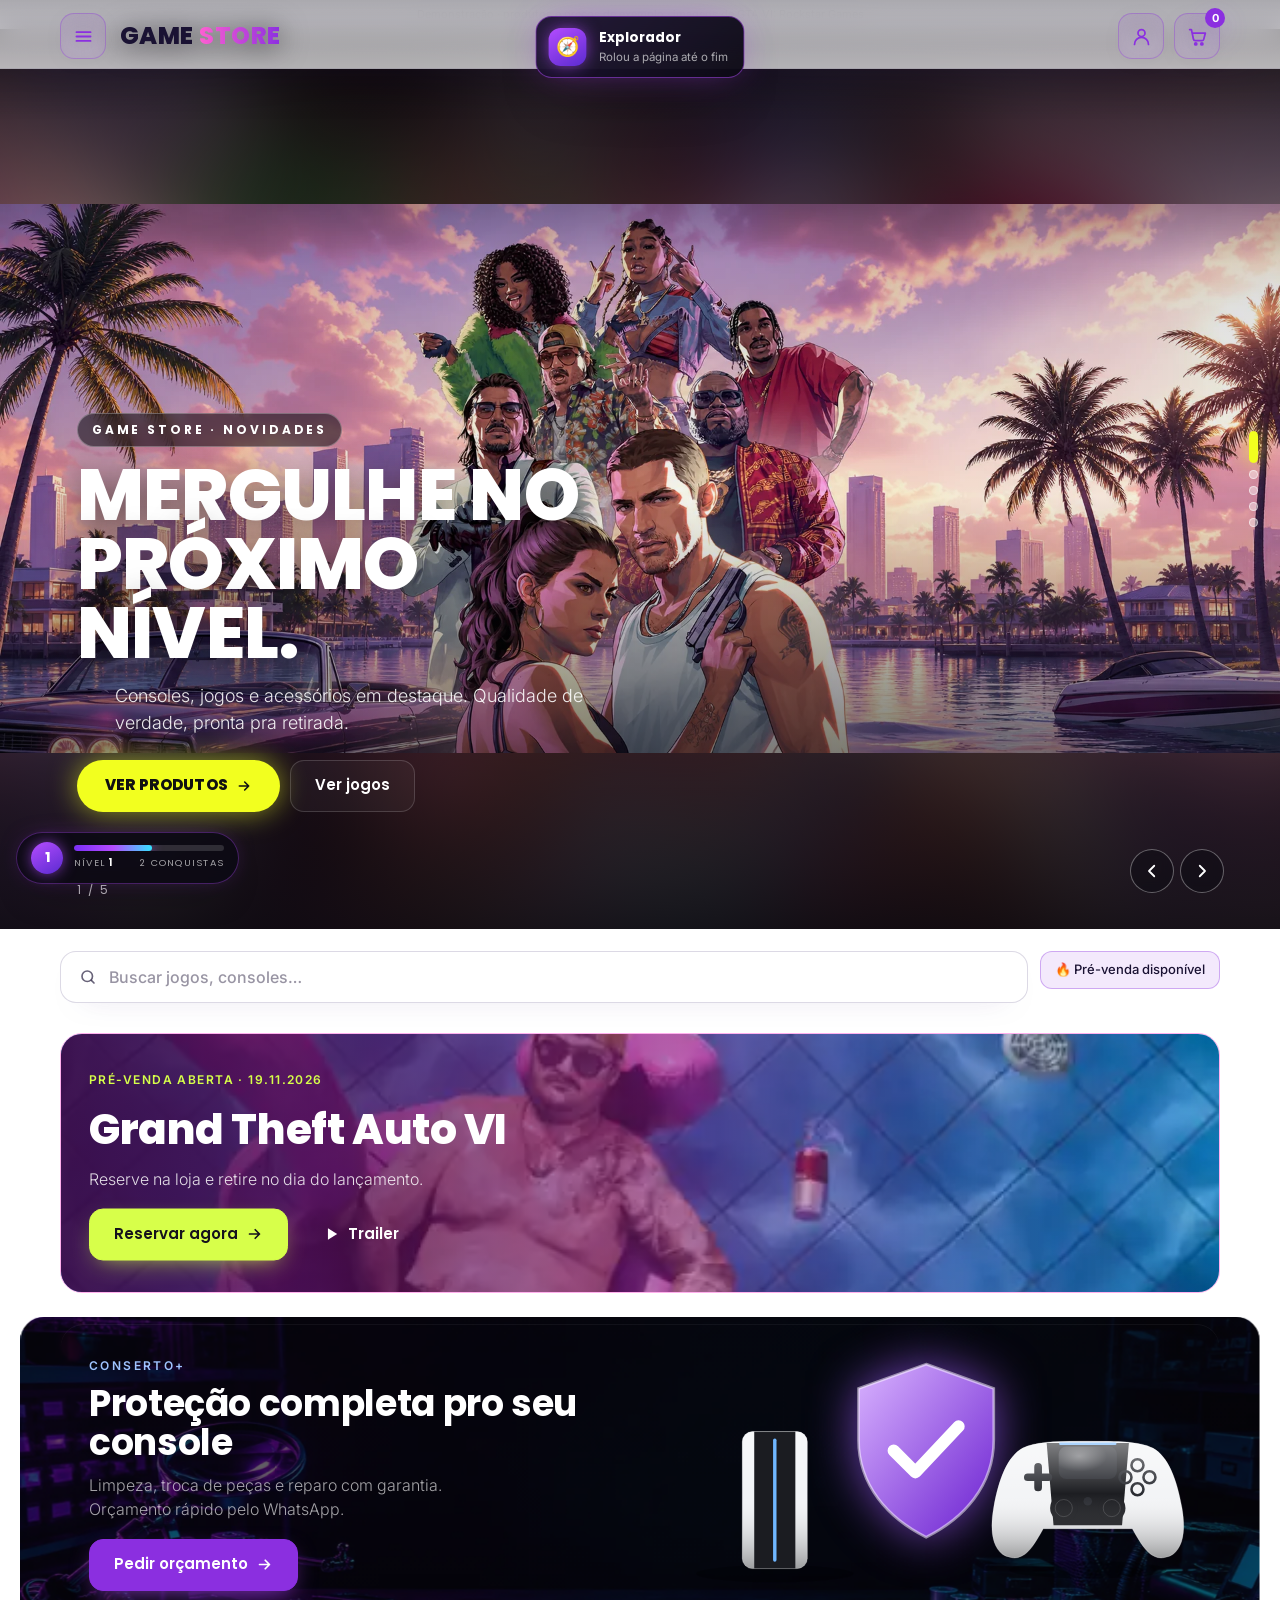
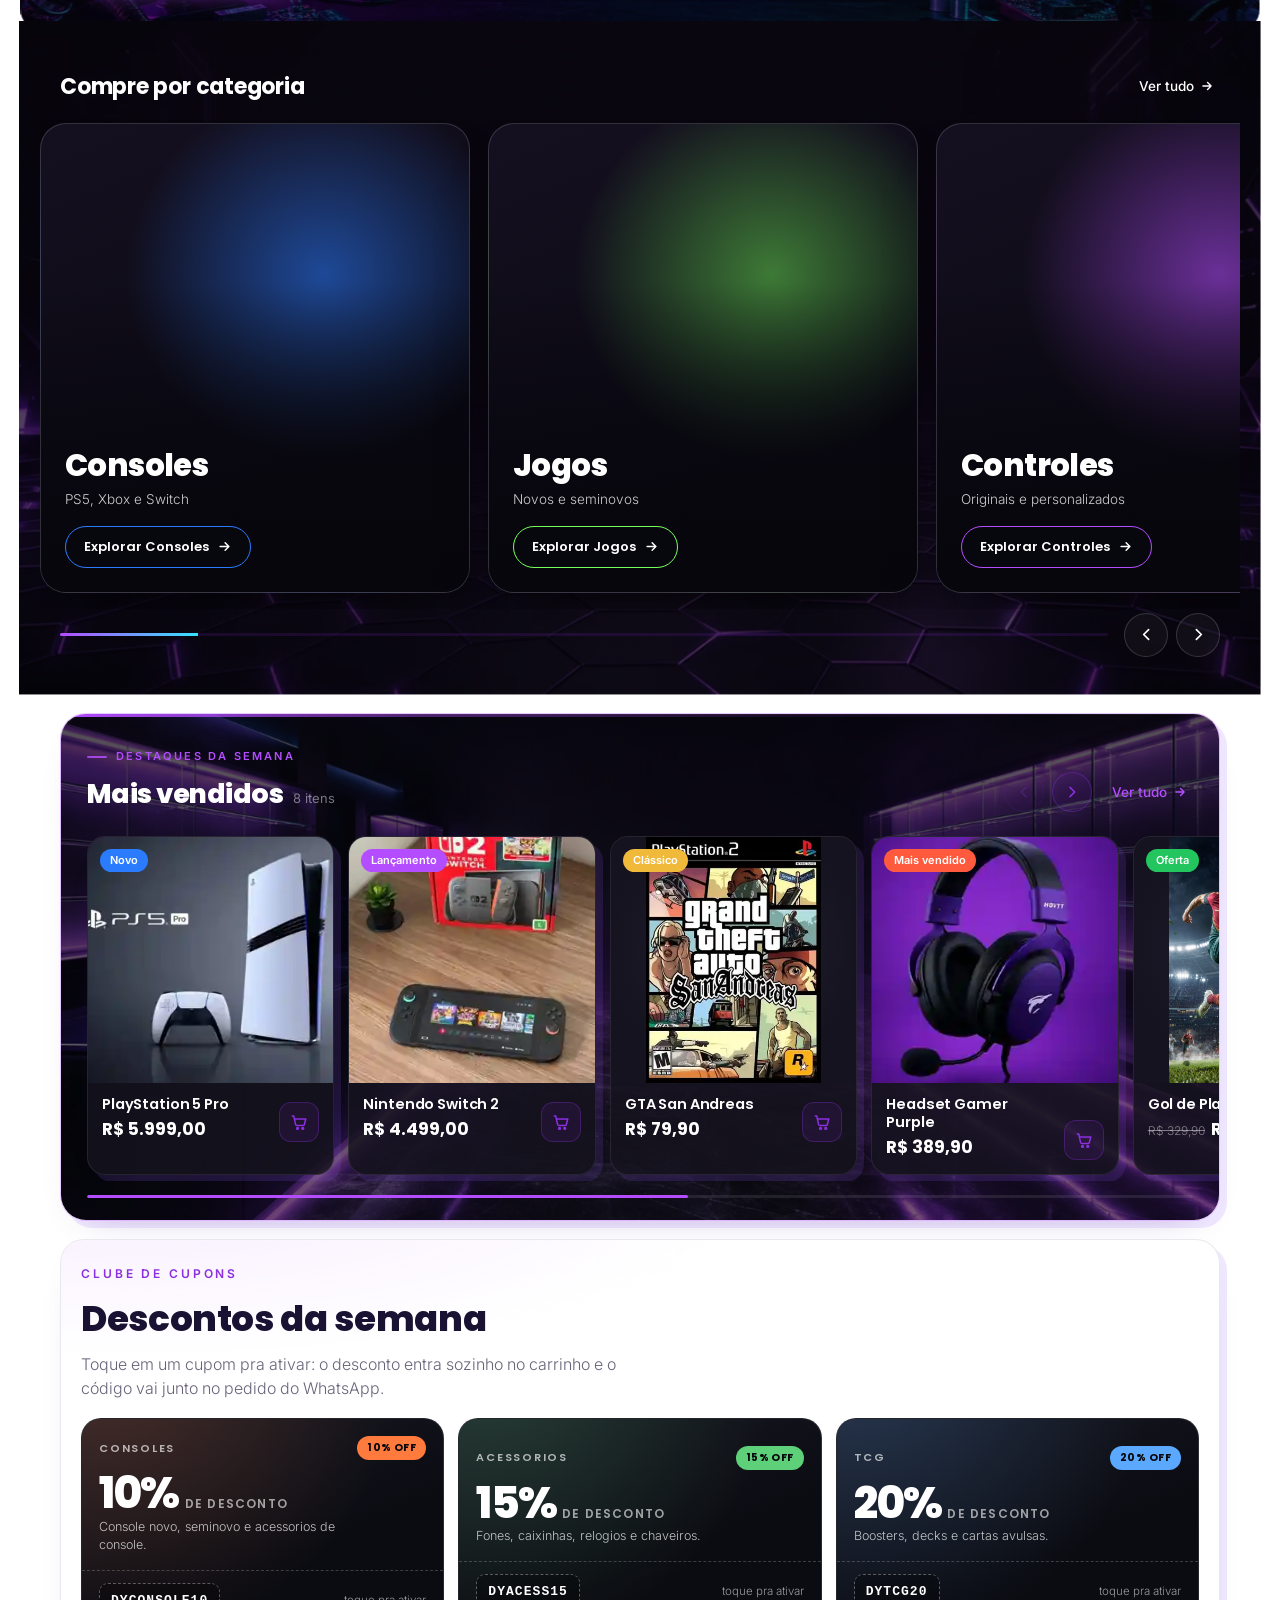
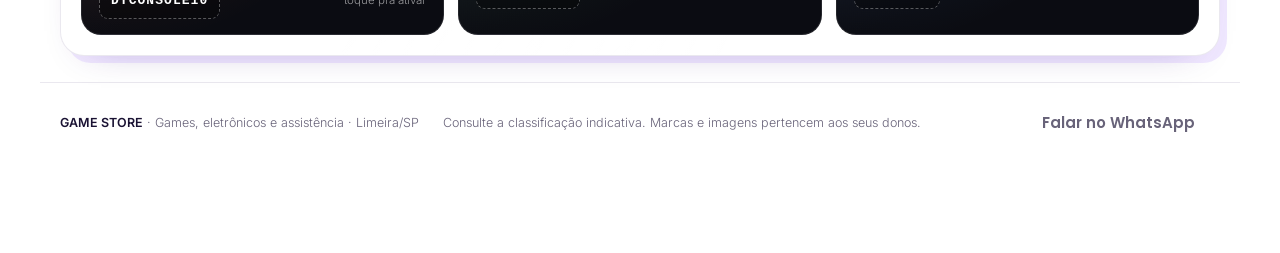
==== commit 92d1e6b3: "games/era: dispara as animacoes de entrada assim que a era entra na tela (threshold .15 + rootMargin" ====
--- a/games/index.html
+++ b/games/index.html
@@ -451,6 +451,8 @@
 .evxp-hud{position:fixed;left:0;right:0;top:0;z-index:36;padding:10px 16px;display:flex;align-items:center;justify-content:space-between;gap:10px;background:linear-gradient(180deg,#07040df2,#07040d00);pointer-events:none;opacity:0;transition:opacity .3s ease;}
 .evxp-hud.on{opacity:1}
 .evxp-hud>*{pointer-events:auto}
+.evxp-hud::before{content:"";position:absolute;left:0;right:0;top:0;height:52px;z-index:-1;background:#07040d;pointer-events:none}
+.evxp-hud::after{content:"";position:absolute;left:0;right:0;top:52px;height:26px;z-index:-1;background:linear-gradient(180deg,#07040d,#07040d00);pointer-events:none}
 .evxp-odo{display:flex;align-items:center;gap:10px}
 .evxp-odo small{font-size:10px;font-weight:800;letter-spacing:.16em;color:var(--muted)}
 .evxp-digits{display:flex;height:30px;overflow:hidden;font-family:var(--p80);font-size:22px;line-height:30px;color:var(--c80c);text-shadow:0 0 10px #ffe14f88}
@@ -548,7 +550,7 @@
 /* anos 90 */
 .evxp-e90{background:linear-gradient(180deg,#1b2a8a 0 14%,#2f4fd1 14% 28%,#4f7bff 28% 42%,#8a9cff 42% 56%,#f59ad8 56% 70%,#ffb46a 70% 100%);--ek:var(--c90c)}
 .evxp-layer{position:absolute;left:0;right:0;z-index:0;background-repeat:repeat-x;image-rendering:pixelated;will-change:background-position;pointer-events:none}
-.evxp-e90 .evxp-boot{background:#0d1033e6;border:4px solid #fff;box-shadow:6px 6px 0 #0d1033}
+.evxp-e90 .evxp-boot{background:#0d1033;border:4px solid #fff;box-shadow:6px 6px 0 #0d1033}
 .evxp-e90 .evxp-tag{color:var(--c90b);font-family:var(--p90);font-weight:700;letter-spacing:.1em}
 .evxp-e90 h2{font-family:var(--p90);font-weight:700;font-size:clamp(30px,8vw,48px);color:#fff;text-shadow:4px 4px 0 var(--c90a),8px 8px 0 #0d1033}
 .evxp-e90 .evxp-lead{color:#e3e8ff}
@@ -2716,15 +2718,15 @@
 cards.forEach(function(c,i){ show(c,[{opacity:0,filter:'blur(14px)',transform:'translateY(20px)'},{opacity:1,filter:'blur(0)',transform:'none'}],{duration:800,delay:400+i*160,easing:'ease-out'}); });
 } else {
 var ld=document.getElementById('evxpLd'); if(ld) ld.style.opacity=1;
-show(document.getElementById('evxpLb'),[{width:'0%'},{width:'70%',offset:.5},{width:'100%'}],{duration:1300,easing:'ease-in-out'});
+show(document.getElementById('evxpLb'),[{width:'0%'},{width:'70%',offset:.5},{width:'100%'}],{duration:600,easing:'ease-in-out'});
 setTimeout(function(){
 show(ld,[{opacity:1},{opacity:.35}],{duration:300});
-parts.forEach(function(e,i){ if(e!==ld) show(e,[{opacity:0,transform:'perspective(600px) rotateX(-70deg)'},{opacity:1,transform:'none'}],{duration:700,delay:i*140,easing:'cubic-bezier(.2,.9,.2,1)'}); });
+parts.forEach(function(e,i){ if(e!==ld) show(e,[{opacity:0,transform:'perspective(600px) rotateX(-70deg)'},{opacity:1,transform:'none'}],{duration:700,delay:i*120,easing:'cubic-bezier(.2,.9,.2,1)'}); });
 cards.forEach(function(c,i){
-show(c,[{opacity:0,transform:'perspective(700px) rotateY(80deg) translateZ(-120px)'},{opacity:1,transform:'none'}],{duration:900,delay:300+i*220,easing:'cubic-bezier(.2,.9,.2,1)'});
-setTimeout(function(){ var cs=c.querySelector('.evxp-case'); if(cs) cs.classList.add('evxp-wobble'); },1300+i*220);
+show(c,[{opacity:0,transform:'perspective(700px) rotateY(80deg) translateZ(-120px)'},{opacity:1,transform:'none'}],{duration:760,delay:120+i*170,easing:'cubic-bezier(.2,.9,.2,1)'});
+setTimeout(function(){ var cs=c.querySelector('.evxp-case'); if(cs) cs.classList.add('evxp-wobble'); },900+i*170);
 });
-},1300);
+},600);
 }
 }
 function tile(w,h,draw){ var c=document.createElement('canvas'); c.width=w; c.height=h; draw(c.getContext('2d')); return c.toDataURL(); }
@@ -2956,7 +2958,7 @@
 if(key!=='hero') enterEra(key);
 if(EVP.music) EVP.music.setEra(key);
 });
-},{rootMargin:'-45% 0px -45% 0px'});
+},{threshold:.15,rootMargin:'0px 0px -10% 0px'});
 box.querySelectorAll('.evxp-era').forEach(function(s){ io.observe(s); });
 EVP.ios.push(io);
 var yio=new IntersectionObserver(function(es){ es.forEach(function(e){ if(e.isIntersecting) setYear(+e.target.getAttribute('data-year')); }); },{rootMargin:'-40% 0px -50% 0px'});
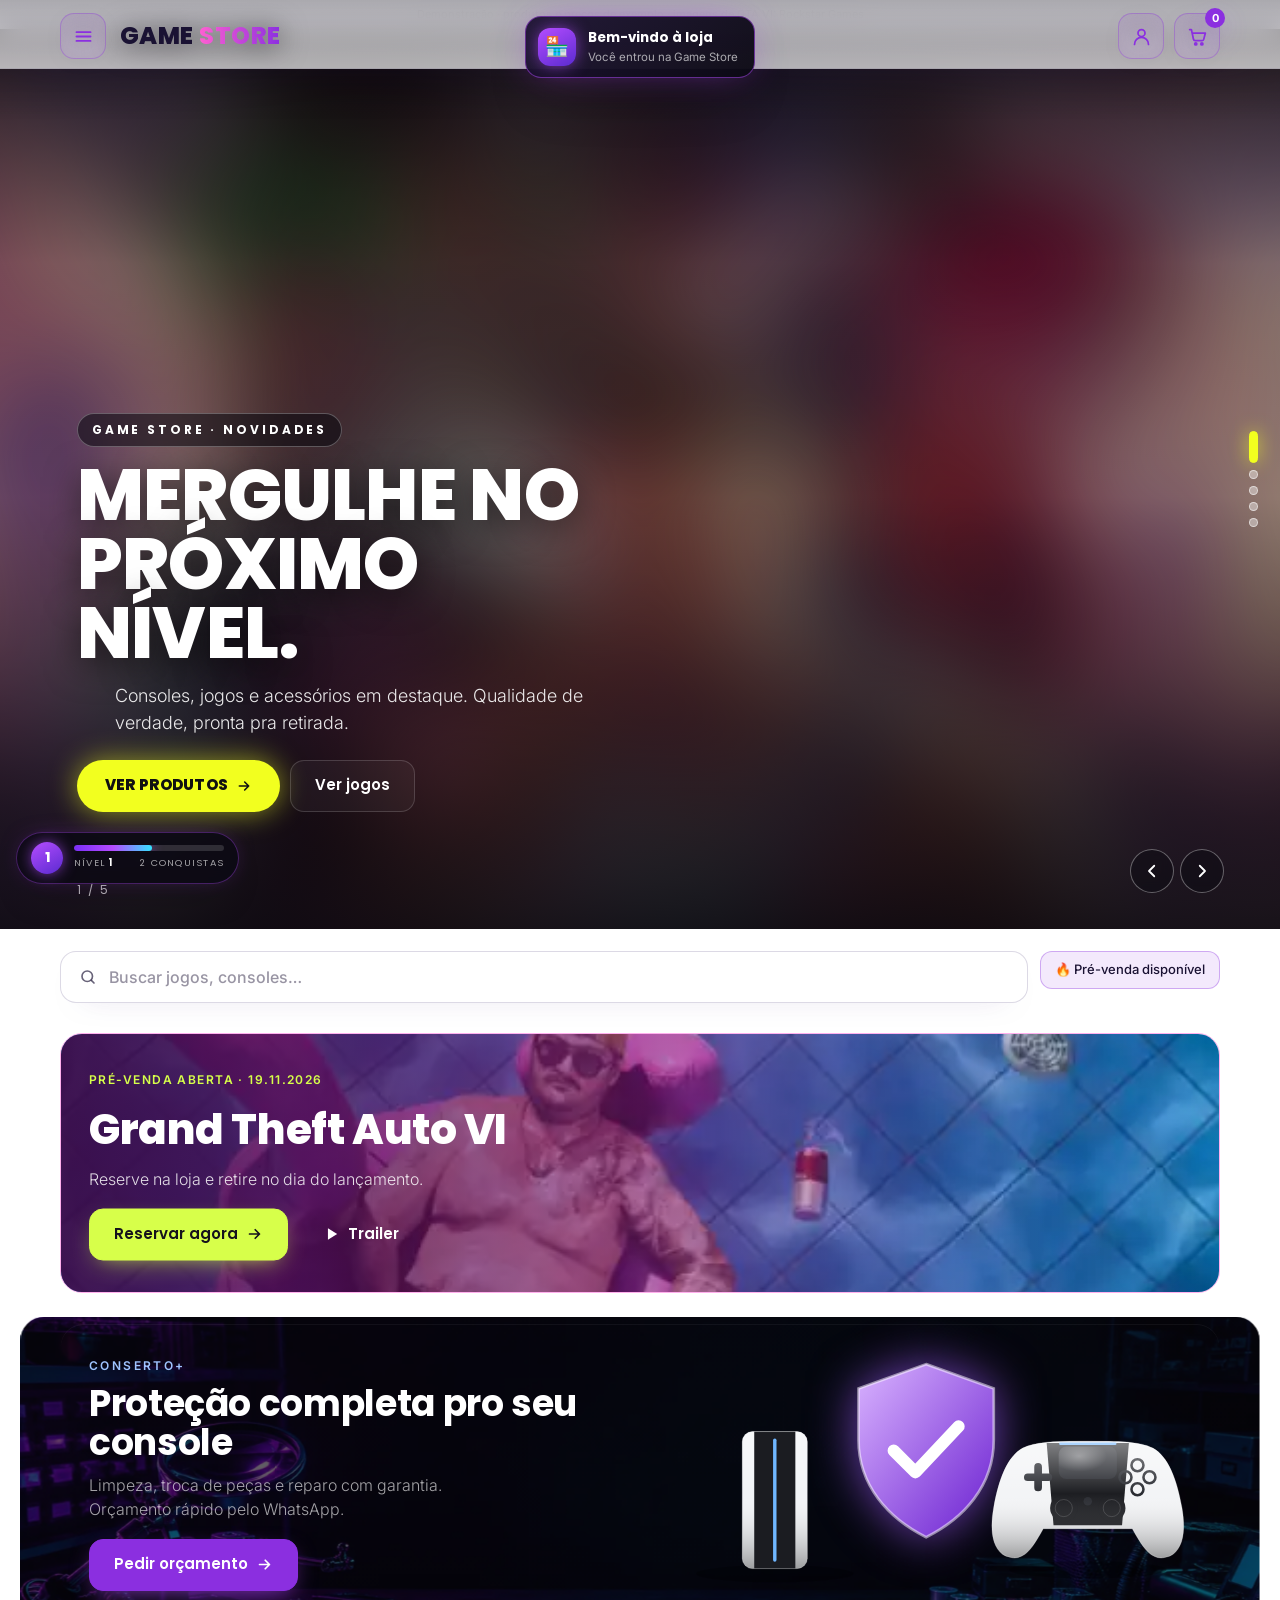
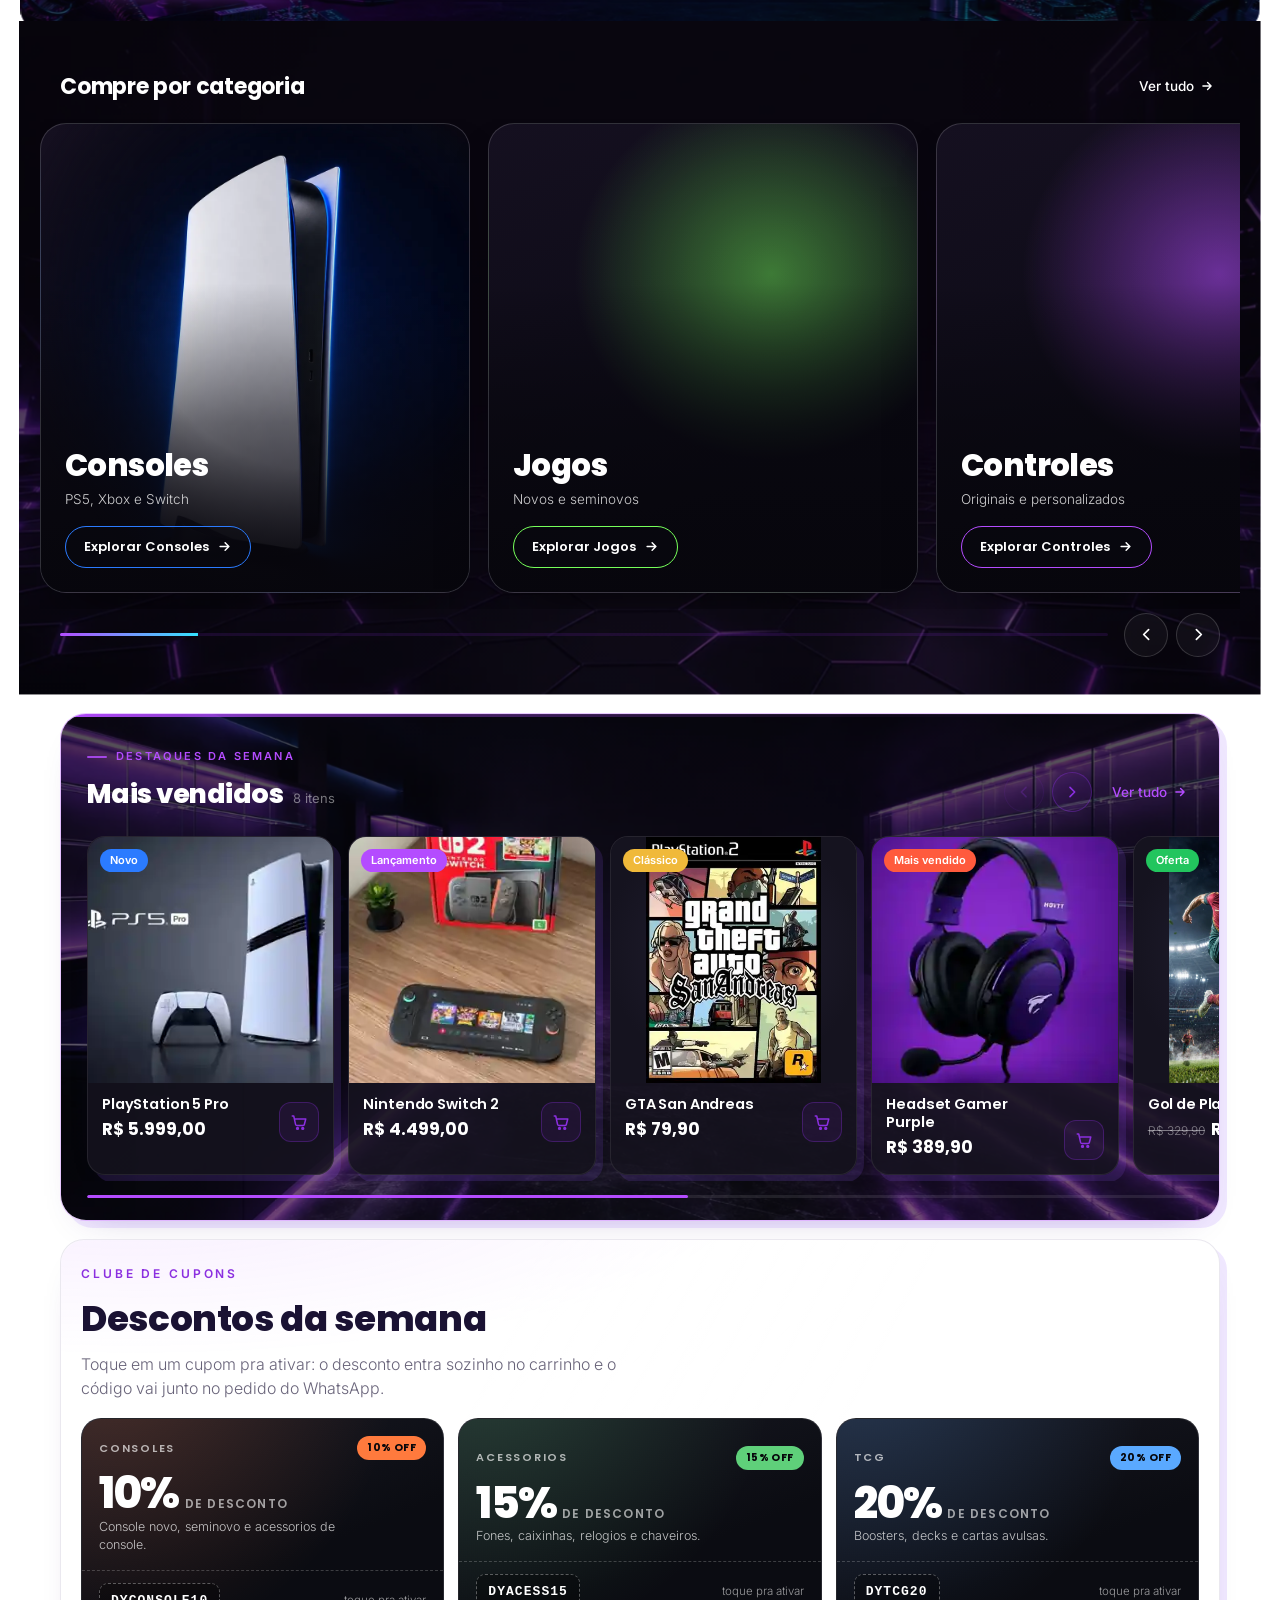
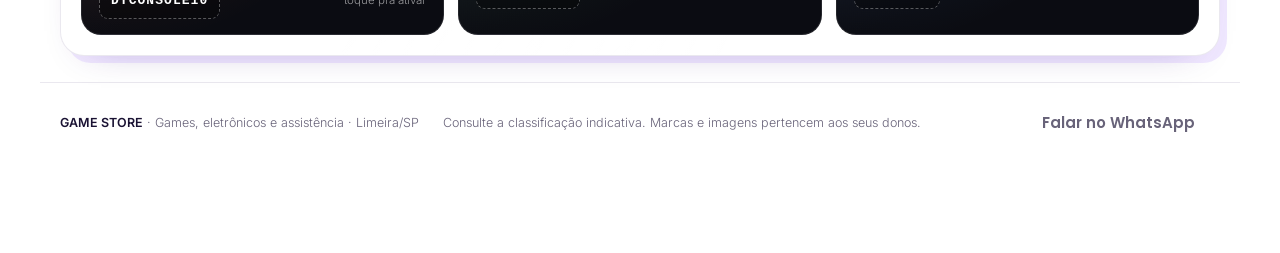
==== commit 4ea1d3a7: "games/gta: reconstroi a aba GTA VI como central de pre-venda com cara de tela de carregamento - intr" ====
--- a/games/index.html
+++ b/games/index.html
@@ -1699,6 +1699,145 @@
 .jgl-ord{width:100%;justify-content:space-between;} .jgl-ord select{flex:1;}
 .jgl-top{flex-direction:column;align-items:stretch;gap:8px;} .jgl-back{align-self:flex-start;}
 }
+
+/* ---------- GTA VI: central de pre-venda (gtv) ---------- */
+.gtv{--gp:#ff3ea5;--gv:#8b5cf6;--gs:#ffb347;--gl:#e4ff5e;position:relative;color:#fff;}
+.gtv a{color:inherit;}
+.gtv-kick{display:inline-flex;align-items:center;gap:8px;font-size:11px;font-weight:800;letter-spacing:.16em;text-transform:uppercase;color:var(--gs);}
+.gtv-tag{position:absolute;z-index:6;top:14px;left:14px;font-size:10.5px;font-weight:800;letter-spacing:.18em;text-transform:uppercase;color:#ffd9ef;text-shadow:0 2px 10px rgba(0,0,0,.8);}
+/* hero + intro */
+.gtv-hero{position:relative;margin-top:12px;border-radius:26px;overflow:hidden;border:1px solid rgba(180,76,255,.4);background:#07040b;padding:16px 14px 20px;box-shadow:0 50px 90px -62px rgba(255,62,165,.85);}
+.gtv-sky{position:absolute;inset:-9%;background:url(media/gta/sky.webp) center 74%/cover no-repeat;animation:gtvDrift 24s ease-in-out infinite alternate;will-change:transform;}
+@keyframes gtvDrift{from{transform:scale(1.07) translateY(0);}to{transform:scale(1) translateY(-1.8%);}}
+.gtv-sky::after{content:"";position:absolute;inset:0;background:linear-gradient(180deg,rgba(7,4,11,.78) 0%,rgba(7,4,11,.2) 26%,rgba(7,4,11,.6) 60%,rgba(7,4,11,.97) 100%);}
+.gtv-grain{position:absolute;inset:0;pointer-events:none;opacity:.1;background-image:repeating-linear-gradient(0deg,rgba(255,255,255,.14) 0 1px,transparent 1px 3px);}
+.gtv-skip{position:absolute;z-index:7;top:10px;right:10px;height:36px;padding:0 14px;border-radius:999px;border:1px solid rgba(255,255,255,.3);background:rgba(7,4,11,.62);color:#fff;font-size:12px;font-weight:700;cursor:pointer;}
+.gtv-in{position:relative;z-index:3;display:grid;gap:14px;}
+.gtv-stage{position:relative;width:min(100%,330px);margin:34px auto 0;aspect-ratio:1080/1971;}
+.gtv-p{position:absolute;will-change:transform;}
+.gtv-p img,.gtv-p video{position:absolute;inset:0;width:100%;height:100%;object-fit:cover;filter:drop-shadow(0 12px 22px rgba(0,0,0,.75));}
+.gtv-p video{opacity:0;transition:opacity .6s ease;}
+.gtv-p video.on{opacity:1;}
+.gtv-sweep{position:absolute;inset:-10%;z-index:4;pointer-events:none;mix-blend-mode:screen;opacity:0;background:linear-gradient(104deg,transparent 36%,rgba(255,214,240,.66) 48%,rgba(255,255,255,.86) 50%,rgba(255,214,240,.66) 52%,transparent 64%);}
+.gtv-copy{position:relative;z-index:5;}
+.gtv-h1{font-family:'Anton','Poppins',Impact,sans-serif;font-size:clamp(30px,9.4vw,56px);line-height:.98;margin:6px 0 12px;letter-spacing:.015em;text-transform:uppercase;}
+.gtv-h1 em{font-style:normal;color:var(--gp);}
+.gtv-stamp{display:inline-block;font-family:'Anton','Poppins',Impact,sans-serif;font-size:clamp(34px,11vw,62px);line-height:.99;text-transform:uppercase;transform:rotate(-4deg);transform-origin:left bottom;text-shadow:3px 3px 0 var(--gp),7px 7px 0 #43094f;margin:2px 0 16px;letter-spacing:.02em;}
+.gtv-cd{display:grid;grid-template-columns:repeat(4,minmax(0,1fr));gap:7px;max-width:420px;margin:0 0 14px;}
+.gtv-cd div{border-radius:12px;background:rgba(255,255,255,.07);border:1px solid rgba(255,255,255,.15);padding:8px 0;text-align:center;}
+.gtv-cd b{display:block;font-family:'Anton','Poppins',Impact,sans-serif;font-weight:400;font-size:clamp(20px,6vw,30px);line-height:1.04;font-variant-numeric:tabular-nums;}
+.gtv-cd span{font-size:10px;font-weight:700;letter-spacing:.14em;color:rgba(255,255,255,.62);}
+.gtv-lead{margin:0 0 15px;color:rgba(255,255,255,.8);font-size:14px;max-width:46ch;}
+.gtv-ctas{display:flex;gap:10px;flex-wrap:wrap;align-items:center;}
+.gtv-btn{display:inline-flex;flex:0 0 auto;white-space:nowrap;align-items:center;justify-content:center;gap:9px;min-height:46px;padding:0 20px;border-radius:999px;border:0;font-weight:800;font-size:14.5px;cursor:pointer;text-align:center;}
+.gtv-btn.pri{background:var(--gl);color:#1a1a00;}
+.gtv-btn.pri svg{width:30px;height:30px;border-radius:50%;background:#14101c;color:var(--gl);padding:8px;margin:0 -4px 0 -6px;flex:none;}
+.gtv-btn.gh{background:rgba(255,255,255,.1);color:#fff;border:1px solid rgba(255,255,255,.26);}
+.gtv-btn.ln{background:transparent;color:#fff;border:1px solid rgba(255,255,255,.26);font-weight:700;min-height:44px;padding:0 16px;}
+.gtv-btn[disabled]{opacity:.42;cursor:not-allowed;}
+.gtv-load{position:relative;z-index:6;margin:20px auto 0;max-width:520px;display:flex;flex-direction:column;gap:8px;transition:opacity .4s;}
+.gtv-load.fix{position:fixed;left:0;right:0;bottom:calc(76px + env(safe-area-inset-bottom,0px));margin:0;max-width:none;z-index:30;padding:0 18px;background:linear-gradient(180deg,transparent,rgba(7,4,11,.86) 40%);}
+.gtv-tip{font-size:12.5px;color:rgba(255,255,255,.68);min-height:1.4em;}
+.gtv-tip b{color:#fff;}
+.gtv-bar{height:4px;border-radius:3px;background:rgba(255,255,255,.16);overflow:hidden;}
+.gtv-bar i{display:block;height:100%;width:0;background:linear-gradient(90deg,var(--gp),var(--gs));}
+/* secoes */
+.gtv-sec{position:relative;margin-top:18px;border-radius:22px;border:1px solid rgba(255,255,255,.1);background:linear-gradient(180deg,rgba(19,13,30,.9),rgba(9,7,15,.9));padding:18px 15px;}
+.gtv-sec>h2{font-size:clamp(19px,5vw,26px);}
+.gtv-sub{margin:6px 0 14px;color:rgba(255,255,255,.66);font-size:13.5px;max-width:56ch;}
+.gtv-steps{display:grid;gap:14px;}
+.gtv-step>b{display:flex;align-items:center;gap:8px;margin-bottom:8px;font-size:12.5px;font-weight:700;letter-spacing:.08em;text-transform:uppercase;color:rgba(255,255,255,.82);}
+.gtv-step>b i{width:22px;height:22px;border-radius:50%;display:grid;place-items:center;font-size:11px;font-weight:800;font-style:normal;background:rgba(255,62,165,.18);border:1px solid rgba(255,62,165,.55);color:#ffd7ee;}
+.gtv-opts{display:grid;grid-template-columns:1fr;gap:8px;}
+.gtv-opt{display:flex;align-items:center;gap:11px;width:100%;min-height:58px;padding:11px 13px;border-radius:14px;border:1px solid rgba(255,255,255,.15);background:rgba(255,255,255,.045);color:#fff;cursor:pointer;text-align:left;}
+.gtv-opt.on{border-color:var(--gp);background:rgba(255,62,165,.13);box-shadow:0 0 0 1px rgba(255,62,165,.45);}
+
+.gtv-opt b{display:block;font-size:14px;}
+.gtv-opt small{display:block;color:rgba(255,255,255,.62);font-size:12px;}
+.gtv-opt .gtv-tx{min-width:0;}
+.gtv-opt .gtv-tk{width:20px;height:20px;margin-left:auto;flex:none;color:var(--gl);opacity:0;box-shadow:none;}
+.gtv-opt.on .gtv-tk{opacity:1;}
+.gtv-sum{display:flex;gap:12px;flex-wrap:wrap;align-items:center;justify-content:space-between;margin-top:16px;padding:14px;border-radius:16px;border:1px dashed rgba(255,255,255,.2);background:rgba(0,0,0,.3);}
+.gtv-sum b{display:block;font-size:15px;}
+.gtv-sum span{color:rgba(255,255,255,.64);font-size:12.5px;}
+.gtv-sum .num{font-family:'Anton','Poppins',Impact,sans-serif;font-size:22px;color:var(--gl);letter-spacing:.06em;}
+.gtv-note{margin:12px 0 0;font-size:12px;color:rgba(255,255,255,.55);}
+.gtv-alert{display:grid;gap:10px;margin-top:14px;padding:14px;border-radius:16px;border:1px solid rgba(139,92,246,.4);background:rgba(139,92,246,.12);}
+.gtv-alert b{font-size:14px;}
+.gtv-alert span{font-size:12.5px;color:rgba(255,255,255,.7);}
+.gtv-field{display:flex;gap:8px;flex-wrap:wrap;}
+.gtv-field input{flex:1 1 160px;min-height:46px;border-radius:12px;border:1px solid rgba(255,255,255,.22);background:rgba(0,0,0,.4);color:#fff;padding:0 14px;font-size:14px;}
+.gtv-grid4{display:grid;grid-template-columns:1fr;gap:10px;}
+.gtv-why{display:flex;gap:11px;align-items:flex-start;padding:13px;border-radius:16px;border:1px solid rgba(255,255,255,.1);background:rgba(255,255,255,.04);}
+.gtv-why svg{width:22px;height:22px;flex:none;color:var(--gp);}
+.gtv-why b{display:block;font-size:14px;margin-bottom:3px;}
+.gtv-why p{margin:0;font-size:12.5px;color:rgba(255,255,255,.66);}
+.gtv-con{display:grid;grid-template-columns:1fr;gap:10px;}
+.gtv-c{display:flex;align-items:center;gap:12px;text-align:left;padding:12px;border-radius:16px;border:1px solid rgba(255,255,255,.12);background:rgba(255,255,255,.045);color:#fff;cursor:pointer;}
+.gtv-c img{width:74px;height:56px;border-radius:10px;object-fit:cover;flex:none;}
+.gtv-c b{display:block;font-size:14px;}
+.gtv-c small{display:block;font-size:12px;color:rgba(255,255,255,.64);}
+.gtv-c svg{width:18px;height:18px;margin-left:auto;flex:none;}
+/* trailers */
+.gtv-tabs{display:inline-flex;gap:6px;padding:4px;border-radius:999px;background:rgba(255,255,255,.07);border:1px solid rgba(255,255,255,.12);margin-bottom:12px;}
+.gtv-tabs button{border:0;background:transparent;color:rgba(255,255,255,.7);font-size:12.5px;font-weight:700;padding:8px 14px;border-radius:999px;cursor:pointer;min-height:36px;}
+.gtv-tabs button[aria-pressed="true"]{background:#fff;color:#14101c;}
+.gtv-tv{position:relative;border-radius:22px;padding:3px;overflow:hidden;isolation:isolate;background:#000;}
+.gtv-tv::before{content:"";position:absolute;inset:-70%;z-index:0;background:conic-gradient(from 0deg,var(--gp),var(--gv),var(--gs),var(--gp));animation:gtvSpin 7s linear infinite;}
+@keyframes gtvSpin{to{transform:rotate(1turn);}}
+.gtv-tv-in{position:relative;z-index:1;border-radius:19px;overflow:hidden;background:#000;aspect-ratio:16/9;}
+.gtv-tv-in iframe{position:absolute;inset:0;width:100%;height:100%;border:0;}
+.gtv-thumb{position:absolute;inset:0;width:100%;height:100%;object-fit:cover;transform:scale(1.07);transition:transform 7s ease;}
+.gtv-tv.seen .gtv-thumb{transform:scale(1);}
+.gtv-shade{position:absolute;inset:0;background:radial-gradient(62% 72% at 50% 45%,rgba(7,4,11,.32),rgba(7,4,11,.88));}
+.gtv-scan{position:absolute;inset:0;pointer-events:none;opacity:.16;background:repeating-linear-gradient(0deg,#000 0 2px,transparent 2px 4px);}
+.gtv-lb{position:absolute;left:0;right:0;z-index:4;height:8.5%;background:#000;transition:transform .9s cubic-bezier(.2,.8,.2,1);}
+.gtv-lb.t{top:0;transform:translateY(-100%);}
+.gtv-lb.b{bottom:0;transform:translateY(100%);}
+.gtv-tv.seen .gtv-lb{transform:none;}
+.gtv-tvc{position:absolute;inset:0;display:flex;flex-direction:column;align-items:center;justify-content:center;gap:14px;padding:10%;}
+.gtv-logo{position:relative;width:clamp(84px,20vw,124px);aspect-ratio:1;border-radius:50%;display:grid;place-items:center;text-align:center;border:2px dashed rgba(255,255,255,.5);background:rgba(7,4,11,.6);font-size:9.5px;font-weight:800;letter-spacing:.1em;line-height:1.35;text-transform:uppercase;}
+.gtv-logo img{width:70%;height:70%;object-fit:contain;}
+.gtv-logo::before,.gtv-logo::after{content:"";position:absolute;inset:-9px;border-radius:50%;border:2px solid rgba(255,62,165,.45);animation:gtvRing 2.6s ease-out infinite;}
+.gtv-logo::after{animation-delay:1.3s;}
+@keyframes gtvRing{from{transform:scale(.85);opacity:1;}to{transform:scale(1.55);opacity:0;}}
+.gtv-tlabel{position:absolute;left:14px;top:calc(8.5% + 8px);z-index:5;font-family:'Anton','Poppins',Impact,sans-serif;font-size:clamp(16px,4.6vw,26px);text-transform:uppercase;letter-spacing:.03em;text-shadow:2px 2px 0 var(--gp);}
+/* galeria */
+.gtv-rail{display:flex;gap:10px;overflow-x:auto;scroll-snap-type:x mandatory;padding:2px 2px 10px;scrollbar-width:none;}
+.gtv-rail::-webkit-scrollbar{display:none;}
+.gtv-rail img{height:170px;width:auto;flex:none;border-radius:14px;border:1px solid rgba(255,255,255,.12);scroll-snap-align:start;}
+.gtv-rail-nav{display:flex;gap:8px;justify-content:flex-end;}
+.gtv-rail-nav button{width:40px;height:40px;border-radius:50%;border:1px solid rgba(255,255,255,.2);background:rgba(255,255,255,.06);color:#fff;cursor:pointer;display:grid;place-items:center;}
+/* faq */
+.gtv-faq details{border-top:1px solid rgba(255,255,255,.1);padding:12px 0;}
+.gtv-faq details:first-of-type{border-top:0;}
+.gtv-faq summary{font-weight:700;font-size:14px;cursor:pointer;list-style:none;display:flex;gap:10px;align-items:center;min-height:34px;}
+.gtv-faq summary::-webkit-details-marker{display:none;}
+.gtv-faq summary::after{content:"+";margin-left:auto;font-size:18px;color:var(--gs);}
+.gtv-faq details[open] summary::after{content:"–";}
+.gtv-faq p{margin:8px 0 0;font-size:13px;color:rgba(255,255,255,.7);}
+.gtv-credit{margin:16px 0 0;padding:12px 14px;border-radius:14px;border:1px solid rgba(255,255,255,.09);background:linear-gradient(180deg,rgba(19,13,30,.9),rgba(9,7,15,.9));font-size:11.5px;color:rgba(255,255,255,.55);}
+@media(min-width:620px){
+.gtv-opts{grid-template-columns:1fr 1fr;}
+.gtv-grid4{grid-template-columns:1fr 1fr;}
+.gtv-con{grid-template-columns:1fr 1fr;}
+.gtv-sec{padding:22px 20px;}
+.gtv-rail img{height:210px;}
+}
+@media(min-width:920px){
+.gtv-in{grid-template-columns:minmax(0,430px) minmax(0,1fr);align-items:center;gap:34px;}
+.gtv-stage{margin:0 auto;width:100%;}
+.gtv-hero{padding:26px 26px 30px;}
+.gtv-copy{margin-top:0;}
+.gtv-h1{font-size:56px;}
+.gtv-stamp{font-size:66px;}
+.gtv-load{max-width:640px;margin-left:0;}
+.gtv-grid4{grid-template-columns:repeat(4,minmax(0,1fr));}
+}
+@media (prefers-reduced-motion:reduce){
+.gtv-sky,.gtv-tv::before,.gtv-logo::before,.gtv-logo::after{animation:none;}
+.gtv-thumb{transform:none;transition:none;}
+}
 </style>
 <div class="demo">Demonstração · produtos e preços de exemplo · imagens de GTA VI: Rockstar Games</div>
 <header class="hd"><div class="wrap">
@@ -3333,111 +3472,343 @@
 vitHTML(0) + '<section class="block cupons"><div class="cup-t"><span class="eh-k">Clube de cupons</span><h3>Descontos da semana</h3><p>Toque em um cupom pra ativar: o desconto entra sozinho no carrinho e o código vai junto no pedido do WhatsApp.</p></div>' + cuponsHTML() + '</section>'
 lojaBandHTML();
 }
-/* ---------- GTA VI: central de pré-venda ---------- */
-var GTRES = {plat:null, ed:'base', pay:'sinal'};
-var GTED = [
-{k:'base', n:'Jogo base', d:'Pré-venda + bônus Vintage Vice City Pack', img:IMG.ult},
-{k:'ult', n:'Ultimate Edition', d:'Edição Ultimate, com conteúdo extra', img:IMG.car},
-{k:'box', n:'The Vice City Collection', d:'Collector\'s Box limitada · lista de espera', img:IMG.group}
+/* ---------- GTA VI: central de pre-venda (gtv) ---------- */
+/* CONFIG da loja: e aqui que o dono mexe. Nada aqui e inventado pelo site. */
+var GTV = {
+date:'2026-11-19T00:00:00-03:00', /* data oficial da Rockstar - trocar so aqui (o contador da home usa a mesma) */
+deposit:null,                     /* valor do sinal, ex.: 150 -> null mostra "valor confirmado no WhatsApp" */
+price:null,                       /* preco total, ex.: 449.9 -> null nao mostra parcela nem valor fechado */
+gift:'',                          /* brinde ativo, ex.: 'Chaveiro GTA VI da loja' -> vazio = card de brinde escondido */
+logo:'',                          /* arquivo do kit de imprensa, ex.: 'media/gta/logo-rockstar.webp' -> vazio = slot com aneis */
+trailers:[
+{k:'2', n:'Trailer 2', id:'VQRLujxTm3c', t:'assets/inline/inline-51e6604d06.webp'},
+{k:'1', n:'Trailer 1', id:'QdBZY2fkU-0', t:'assets/inline/inline-27bfb09b30.webp'}
+],
+editions:[{k:'std', n:'Edição padrão', d:'Jogo base + bônus de pré-venda (a confirmar)'}]
+};
+var GTV_TIPS = ['<b>Dica:</b> reserve agora e garanta o preço do dia.','<b>Dica:</b> retire na loja no dia do lançamento.','<b>Dica:</b> sem PS5? Pergunte pelo combo console + jogo.'];
+var GTV_PANELS = [
+{n:'praia', l:18.10, t:10.90, w:31.50, h:16.80, clip:'polygon(7% 7.7%,89.2% 0,100% 94.6%,0 100%)', from:[-1.2,-.35], r:-14, d:.62},
+{n:'policial', l:48.10, t:8.50, w:42.90, h:18.20, clip:'polygon(0 12.6%,100% 0,100% 95.1%,6.3% 100%)', from:[1.2,-.5], r:12, d:1},
+{n:'carro', l:10.80, t:27.20, w:78.50, h:29.40, clip:'polygon(.5% 5.1%,97.3% 0,100% 100%,0 92.9%)', from:[0,1.3], r:-6, d:.38, video:true},
+{n:'grana', l:10.40, t:55.70, w:42.10, h:17.40, clip:'polygon(.5% 0,100% 6.3%,87.9% 100%,0 92%)', from:[-1.3,.4], r:10, d:.8},
+{n:'cao', l:48.20, t:56.90, w:36.10, h:17.70, clip:'polygon(15.8% 0,98.9% 3.4%,100% 100%,0 91%)', from:[1.3,.3], r:-12, d:1.12},
+{n:'palmeiras', l:17.10, t:73.10, w:73.00, h:18.10, clip:'polygon(.1% 0,97% 14.9%,100% 100%,0 95%)', from:[0,1.4], r:6, d:.55}
 ];
+var GTVS = {plat:null, ed:'std', pay:'sinal', num:null};
+var GTV_FONT = false;
+function gtvFont(){
+if (GTV_FONT || document.getElementById('gtvFont')) return; GTV_FONT = true;
+var l = document.createElement('link'); l.id='gtvFont'; l.rel='stylesheet';
+l.href='https://fonts.googleapis.com/css2?family=Anton&display=swap'; document.head.appendChild(l);
+}
+function gtvDateTxt(){ var d = new Date(GTV.date); return ('0'+d.getDate()).slice(-2) + '/' + ('0'+(d.getMonth()+1)).slice(-2) + '/' + d.getFullYear(); }
+function gtvPlats(){ return [
+{k:'ps5', n:'PlayStation 5', d:'Versão de PS5 · DualSense'},
+{k:'xbox', n:'Xbox Series X|S', d:'Versão de Xbox Series'}
+]; }
+function gtvPays(){ return [
+{k:'sinal', n:'Garantir com sinal', d: GTV.deposit ? 'Sinal de ' + brl(GTV.deposit) + ' agora e o resto na retirada' : 'Valor do sinal confirmado no WhatsApp'},
+{k:'total', n:'Pagar tudo em até 10x', d: GTV.price ? 'Total ' + brl(GTV.price) + ' em até 10x no cartão' : 'Parcelamento combinado com a loja no WhatsApp'}
+]; }
+function gtvPlatN(){ return GTVS.plat === 'ps5' ? 'PS5' : GTVS.plat === 'xbox' ? 'Xbox Series X|S' : ''; }
+function gtvEdN(){ var e = GTV.editions.filter(function(x){ return x.k === GTVS.ed; })[0] || GTV.editions[0]; return e ? e.n : 'Edição padrão'; }
+function gtvPayN(){ return GTVS.pay === 'total' ? 'Pagar tudo em até 10x no cartão' : (GTV.deposit ? 'Sinal de ' + brl(GTV.deposit) + ' e o resto na retirada' : 'Sinal pra garantir a reserva'); }
+function gtvNum(){ return String(Math.floor(1000 + Math.random() * 9000)); }
+function gtvReady(){ return !!(GTVS.plat && GTVS.ed && GTVS.pay); }
+function gtvMsg(){
+return 'Olá! Quero reservar o GTA VI na pré-venda.\n\nReserva: ' + (GTVS.num || gtvNum()) +
+'\nPlataforma: ' + gtvPlatN() + '\nEdição: ' + gtvEdN() + '\nPagamento: ' + gtvPayN() +
+(GTV.gift ? '\nBrinde do reservante: ' + GTV.gift : '') +
+'\nValor: ' + (GTV.price ? brl(GTV.price) : 'confirmar no WhatsApp');
+}
 var GIC = {
 shield:'<path d="M12 3l8 3v6c0 5-3.5 8-8 9-4.5-1-8-4-8-9V6z"/><path d="M8.5 12l2.5 2.5 4.5-5"/>',
 store:'<path d="M3.5 10h17v10.5h-17zM3 10l2.2-6h13.6L21 10"/><path d="M9.5 20.5V15h5v5.5"/>',
 card:'<rect x="2.5" y="5" width="19" height="14" rx="2.6"/><path d="M2.5 10h19M6.5 15.5h3.5"/>',
 gift:'<path d="M3.5 11.5h17V20h-17zM2.5 8h19v3.5h-19zM12 8v12"/><path d="M12 8C10.4 4.4 5.6 4 5.6 6.4 5.6 8 8 8 12 8zM12 8c1.6-3.6 6.4-4 6.4-1.6C18.4 8 16 8 12 8z"/>'
 };
-function gtIco(k){ return '<svg viewBox="0 0 24 24" fill="none" stroke="currentColor" stroke-width="1.8" stroke-linecap="round" stroke-linejoin="round">' + GIC[k] + '</svg>'; }
-function gtPlatN(){ return GTRES.plat === 'ps5' ? 'PS5' : GTRES.plat === 'xbox' ? 'Xbox Series X|S' : ''; }
-function gtEdO(){ return GTED.filter(function(e){ return e.k === GTRES.ed; })[0] || GTED[0]; }
-function gtPayN(){ return GTRES.pay === 'total' ? 'Pagar tudo em 10x no cartão' : 'Sinal pra garantir a reserva'; }
-function gtMsg(){
-var r = 'GTA-' + Math.random().toString(36).slice(2,6).toUpperCase();
-return 'Olá! Quero reservar o GTA VI na pré-venda.\n\nReserva: ' + r + '\nPlataforma: ' + gtPlatN() + '\nEdição: ' + gtEdO().n + '\nPagamento: ' + gtPayN() + '\nBrinde do reservante: chaveiro GTA VI da loja\nValor: confirmar no WhatsApp';
-}
-function gtPaint(){
-var sec = document.getElementById('gt'); if (!sec) return;
-sec.querySelectorAll('[data-gt-plat]').forEach(function(b){ var on = b.getAttribute('data-gt-plat') === GTRES.plat; b.classList.toggle('on', on); b.setAttribute('aria-pressed', on ? 'true' : 'false'); });
-sec.querySelectorAll('[data-gt-ed]').forEach(function(b){ var on = b.getAttribute('data-gt-ed') === GTRES.ed; b.classList.toggle('on', on); b.setAttribute('aria-pressed', on ? 'true' : 'false'); });
-sec.querySelectorAll('[data-gt-pay]').forEach(function(b){ var on = b.getAttribute('data-gt-pay') === GTRES.pay; b.classList.toggle('on', on); b.setAttribute('aria-pressed', on ? 'true' : 'false'); });
-var t = document.getElementById('gtSumT'), s = document.getElementById('gtSumS'), r = document.getElementById('gtRes');
-if (!t) return;
-if (!GTRES.plat){ t.textContent = 'Escolha a plataforma pra começar'; s.textContent = 'Depois a edição e a forma de pagamento.'; }
-else { t.textContent = gtEdO().n + ' · ' + gtPlatN(); s.textContent = gtPayN() + ' · valor confirmado no WhatsApp.'; }
-if (r) r.disabled = !GTRES.plat;
-}
-function gtOpts(list, attr, cur){
+function gtvIco(k){ return '<svg viewBox="0 0 24 24" fill="none" stroke="currentColor" stroke-width="1.8" stroke-linecap="round" stroke-linejoin="round">' + GIC[k] + '</svg>'; }
+function gtvOpts(list, attr, cur){
 return list.map(function(o){
 var on = o.k === cur;
-return '<button type="button" class="gt-op' + (on ? ' on' : '') + '" data-' + attr + '="' + o.k + '" aria-pressed="' + on + '">' + (o.img ? '<img loading="lazy" decoding="async" src="' + o.img + '" alt="">' : '') + '<span><b>' + o.n + '</b>' + (o.d ? '<small>' + o.d + '</small>' : '') + '</span><span class="gt-tk">' + I.check + '</span></button>';
+return '<button type="button" class="gtv-opt' + (on ? ' on' : '') + '" data-' + attr + '="' + o.k + '" aria-pressed="' + (on ? 'true' : 'false') + '">' +
+'<span class="gtv-tx"><b>' + esc(o.n) + '</b>' + (o.d ? '<small>' + esc(o.d) + '</small>' : '') + '</span><span class="gtv-tk">' + I.check + '</span></button>';
 }).join('');
 }
+function gtvPaint(){
+var s = document.getElementById('gtvRes'); if (!s) return;
+s.querySelectorAll('[data-gtv-plat]').forEach(function(b){ var on = b.getAttribute('data-gtv-plat') === GTVS.plat; b.classList.toggle('on', on); b.setAttribute('aria-pressed', String(on)); });
+s.querySelectorAll('[data-gtv-ed]').forEach(function(b){ var on = b.getAttribute('data-gtv-ed') === GTVS.ed; b.classList.toggle('on', on); b.setAttribute('aria-pressed', String(on)); });
+s.querySelectorAll('[data-gtv-pay]').forEach(function(b){ var on = b.getAttribute('data-gtv-pay') === GTVS.pay; b.classList.toggle('on', on); b.setAttribute('aria-pressed', String(on)); });
+var T = s.querySelector('#gtvSumT'), S = s.querySelector('#gtvSumS'), N = s.querySelector('#gtvSumN'), F = s.querySelector('#gtvFinish');
+if (!T) return;
+if (!GTVS.plat){ T.textContent = 'Escolha a plataforma pra começar'; S.textContent = 'Depois a edição e a forma de pagamento.'; N.textContent = ''; }
+else {
+if (gtvReady() && !GTVS.num) GTVS.num = gtvNum();
+T.textContent = gtvEdN() + ' · ' + gtvPlatN();
+S.textContent = gtvPayN() + ' · valor confirmado no WhatsApp antes de pagar.';
+N.textContent = GTVS.num ? '#' + GTVS.num : '';
+}
+if (F) F.disabled = !gtvReady();
+}
+function gtvPanelsHTML(){
+return GTV_PANELS.map(function(p){
+var st = 'left:' + p.l + '%;top:' + p.t + '%;width:' + p.w + '%;height:' + p.h + '%';
+var img = '<img src="media/gta/panels/' + p.n + '.webp" alt="" decoding="async" style="clip-path:' + p.clip + '">';
+var vid = p.video ? '<video muted loop playsinline preload="none" poster="media/gta/drive-poster.webp" aria-hidden="true" style="clip-path:' + p.clip + '"><source src="media/gta/drive.webm" type="video/webm"><source src="media/gta/drive.mp4" type="video/mp4"></video>' : '';
+return '<div class="gtv-p" data-p="' + p.n + '" style="' + st + '">' + img + vid + '</div>';
+}).join('');
+}
+function gtvTrailersHTML(){
+if (!GTV.trailers.length) return '';
+var t0 = GTV.trailers[0];
+return '<section class="gtv-sec" id="gtvTvSec">' +
+'<span class="gtv-kick">Rockstar Games</span><h2>Trailers oficiais</h2>' +
+'<p class="gtv-sub">Vídeo do canal oficial. O player só carrega quando você tocar.</p>' +
+(GTV.trailers.length > 1 ? '<div class="gtv-tabs" role="group" aria-label="Escolher trailer">' + GTV.trailers.map(function(t, i){ return '<button type="button" data-gtvt="' + t.k + '" aria-pressed="' + (i === 0 ? 'true' : 'false') + '">' + esc(t.n) + '</button>'; }).join('') + '</div>' : '') +
+'<div class="gtv-tv" id="gtvTv" data-t="' + t0.k + '"><div class="gtv-tv-in">' +
+'<img class="gtv-thumb" id="gtvThumb" src="' + t0.t + '" alt="" decoding="async">' +
+'<div class="gtv-shade"></div><div class="gtv-scan"></div>' +
+'<div class="gtv-lb t"></div><div class="gtv-lb b"></div>' +
+'<div class="gtv-tvc"><div class="gtv-logo">' + (GTV.logo ? '<img src="' + GTV.logo + '" alt="">' : '<span>Rockstar<br>Games</span>') + '</div>' +
+'<button type="button" class="gtv-btn pri" id="gtvPlay">' + I.play + 'Assistir trailer</button></div>' +
+'<span class="gtv-tlabel" id="gtvLabel">' + esc(t0.n) + '</span></div></div>' +
+'<p class="gtv-note">Logo da Rockstar: use o arquivo oficial do kit de imprensa. As transições aqui são genéricas.</p></section>';
+}
+function gtvRailsHTML(){
+var g = [
+['assets/inline/inline-51e6604d06.webp','Jason e Lucia na estrada'],
+['assets/inline/inline-419dda49cf.webp','Vice City'],
+['assets/inline/inline-27bfb09b30.webp','Leonida'],
+['assets/inline/inline-19020570ac.webp','Noite em Vice City'],
+['assets/inline/inline-37572b3780.webp','Lucia'],
+['media/gta/keyart.webp','Arte oficial']
+];
+return '<section class="gtv-sec" id="gtvGal">' +
+'<span class="gtv-kick">Imagens oficiais</span><h2>Galeria</h2>' +
+'<p class="gtv-sub">Material de divulgação da Rockstar Games.</p>' +
+'<div class="gtv-rail" id="gtvRail">' + g.map(function(x){ return '<img src="' + x[0] + '" alt="' + esc(x[1]) + '" loading="lazy" decoding="async">'; }).join('') + '</div>' +
+'<div class="gtv-rail-nav"><button type="button" data-gtv-rail="-1" aria-label="Anterior">' + I.left + '</button><button type="button" data-gtv-rail="1" aria-label="Próxima">' + I.right + '</button></div>' +
+'</section>';
+}
 function renderGTA(){
-if (JPICK === 'ps' || JPICK === 'ps2') GTRES.plat = GTRES.plat || 'ps5';
-if (JPICK === 'xb') GTRES.plat = GTRES.plat || 'xbox';
-var plats = [{k:'ps5', n:'PlayStation 5', d:'Versão de PS5 · DualSense'}, {k:'xbox', n:'Xbox Series X|S', d:'Versão de Xbox Series'}];
-var pays = [{k:'sinal', n:'Sinal pra garantir', d:'Paga um sinal agora e o resto na retirada'}, {k:'total', n:'Pagar tudo em 10x', d:'Fecha o valor total em até 10x no cartão'}];
-var gal = [
-{img:IMG.vice, t:'Vice City de volta', k:'vice'},
-{img:IMG.car, t:'Carros e perseguições', k:'car'},
-{img:IMG.pool, t:'Lucia e Jason', k:'pool'},
-{img:IMG.group, t:'Leonida inteira', k:'group'}
+if (JPICK === 'ps' || JPICK === 'ps2') GTVS.plat = GTVS.plat || 'ps5';
+if (JPICK === 'xb') GTVS.plat = GTVS.plat || 'xbox';
+var why = [
+['shield','Preço garantido na reserva','O valor trava no dia da reserva. Se subir até o lançamento, você paga o combinado.'],
+['store','Retirada no dia do lançamento','Quem reserva aqui é atendido primeiro e retira na loja, sem fila.'],
+['card','Parcelamento em até 10x','Sinal pra garantir ou o valor total em até 10x no cartão.'],
+['gift', (GTV.gift ? esc(GTV.gift) : 'Brinde pra quem reservar'), (GTV.gift ? 'Brinde confirmado pela loja pra quem reservar aqui.' : 'A loja confirma o brinde no WhatsApp antes de fechar a reserva.')]
 ];
-return '<div class="vi">' +
-'<section class="vi-hero"><img loading="lazy" decoding="async" class="vi-bg" src="' + IMG.vice + '" alt=""><img loading="lazy" decoding="async" class="vi-char" src="' + IMG.car + '" alt="Lucia e Jason, imagem oficial de GTA VI">' +
-'<div class="vi-t"><span class="vi-hk">Pré-venda · Game Store</span><h1>Grand Theft Auto <em>VI</em></h1>' +
-'<div class="gt-cd" id="cd"><div><b id="cd-d">--</b><span>dias</span></div><div><b id="cd-h">--</b><span>horas</span></div><div><b id="cd-m">--</b><span>min</span></div><div><b id="cd-s">--</b><span>seg</span></div></div>' +
-'<p>Reserve na Game Store e retire no dia do lançamento. Preço garantido na reserva, sinal pra garantir a sua e brinde pra quem chegar primeiro.</p>' +
-'<div class="vi-trust"><span>' + gtIco('shield') + 'Preço garantido na reserva</span><span>' + gtIco('store') + 'Retirada no dia do lançamento</span><span>' + gtIco('card') + '10x sem juros</span><span>' + gtIco('gift') + 'Brinde exclusivo</span></div>' +
-'<div class="fbtns"><button type="button" class="btn lime" data-gtgo>Reservar meu GTA VI <i class="ar">' + I.arrow + '</i></button><button type="button" class="vi-play" data-trailer="VQRLujxTm3c"><i>' + I.play + '</i>Ver trailer</button></div></div></section>' +
-'<section class="gtp" id="gt"><div class="gt-h"><h2>Reserve em 3 passos</h2><p>Escolha a plataforma, a edição e como quer pagar. No fim o pedido sai pronto no WhatsApp com o seu número de reserva.</p></div>' +
-'<div class="gt-st">' +
-'<div class="gt-step"><span><i>1</i>Plataforma</span><div class="gt-opts">' + gtOpts(plats, 'gt-plat', GTRES.plat) + '</div></div>' +
-'<div class="gt-step"><span><i>2</i>Edição</span><div class="gt-opts">' + gtOpts(GTED, 'gt-ed', GTRES.ed) + '</div></div>' +
-'<div class="gt-step"><span><i>3</i>Pagamento</span><div class="gt-opts">' + gtOpts(pays, 'gt-pay', GTRES.pay) + '</div></div>' +
+return '<div class="gtv">' +
+/* 1. intro / hero */
+'<section class="gtv-hero" id="gtvHero">' +
+'<div class="gtv-sky" aria-hidden="true"></div><div class="gtv-grain" aria-hidden="true"></div>' +
+'<span class="gtv-tag">Game Store · Pré-venda</span>' +
+'<button type="button" class="gtv-btn gh gtv-skip" id="gtvSkip">Pular intro</button>' +
+'<div class="gtv-in">' +
+'<div class="gtv-stage" id="gtvStage" aria-hidden="true">' + gtvPanelsHTML() + '<div class="gtv-sweep" id="gtvSweep"></div></div>' +
+'<div class="gtv-copy" id="gtvCopy">' +
+'<span class="gtv-kick">Lançamento previsto · ' + gtvDateTxt() + '</span>' +
+'<h1 class="gtv-h1">Grand Theft Auto <em>VI</em></h1>' +
+'<span class="gtv-stamp">Pré-venda<br>aberta</span>' +
+'<div class="gtv-cd" id="gtvCd" aria-label="Tempo até o lançamento">' +
+'<div><b id="gtvD">--</b><span>DIAS</span></div><div><b id="gtvH">--</b><span>HORAS</span></div><div><b id="gtvM">--</b><span>MIN</span></div><div><b id="gtvS">--</b><span>SEG</span></div>' +
 '</div>' +
-'<div class="gt-buy"><div class="gt-sum"><b id="gtSumT">Escolha a plataforma pra começar</b><span id="gtSumS">Depois a edição e a forma de pagamento.</span></div>' +
-'<button type="button" class="btn pri" id="gtRes">Reservar pelo WhatsApp <i class="ar">' + I.arrow + '</i></button></div>' +
-'<div class="gt-alert"><div><b>Prefere esperar o preço sair?</b><span>Deixa o seu WhatsApp que a gente avisa assim que a Rockstar confirmar os valores.</span></div><input id="gtPhone" type="tel" inputmode="numeric" placeholder="(00) 00000-0000" aria-label="Seu WhatsApp"><button type="button" class="btn" id="gtAviso">Me avise</button></div>' +
+'<p class="gtv-lead">Reserve na Game Store e retire na loja no dia do lançamento. Preço garantido, parcelamento em até 10x e o seu número de reserva sai aqui do lado.</p>' +
+'<div class="gtv-ctas">' +
+'<button type="button" class="gtv-btn pri" data-gtv-res>' + I.check + 'Reservar meu GTA VI</button>' +
+'<button type="button" class="gtv-btn gh" data-gtv-tvjump>' + I.play + 'Ver trailer</button>' +
+'</div></div></div>' +
+'<div class="gtv-load" id="gtvLoad"><div class="gtv-tip" id="gtvTip"></div><div class="gtv-bar"><i id="gtvBarFill"></i></div></div>' +
 '</section>' +
-'<section class="vi-card" style="margin-top:12px">' + secT('Por que reservar aqui') + '<div class="gt-why">' +
-'<div class="gt-w">' + gtIco('shield') + '<b>Preço garantido</b><p>O valor trava no dia da reserva. Se subir depois, você paga o combinado.</p></div>' +
-'<div class="gt-w">' + gtIco('store') + '<b>Retirada no dia</b><p>Quem reserva é atendido primeiro e retira na loja sem fila.</p></div>' +
-'<div class="gt-w">' + gtIco('card') + '<b>Parcele em 10x</b><p>Sinal pra garantir ou pagamento total em até 10x no cartão.</p></div>' +
-'<div class="gt-w">' + gtIco('gift') + '<b>Brinde exclusivo</b><p>Quem reserva leva o chaveiro do GTA VI feito pela loja.</p></div>' +
+/* 2. reserva em 3 passos */
+'<section class="gtv-sec" id="gtvRes">' +
+'<span class="gtv-kick">Reserva</span><h2>Reserve em 3 passos</h2>' +
+'<p class="gtv-sub">Escolha a plataforma, a edição e como quer pagar. No fim o pedido sai pronto no WhatsApp com o seu número de reserva de 4 dígitos.</p>' +
+'<div class="gtv-steps">' +
+'<div class="gtv-step"><b><i>1</i>Plataforma</b><div class="gtv-opts">' + gtvOpts(gtvPlats(), 'gtv-plat', GTVS.plat) + '</div></div>' +
+'<div class="gtv-step"><b><i>2</i>Edição</b><div class="gtv-opts">' + gtvOpts(GTV.editions, 'gtv-ed', GTVS.ed) + '</div><p class="gtv-note">Só edições anunciadas oficialmente pela Rockstar. Outras edições entram aqui quando forem anunciadas.</p></div>' +
+'<div class="gtv-step"><b><i>3</i>Pagamento</b><div class="gtv-opts">' + gtvOpts(gtvPays(), 'gtv-pay', GTVS.pay) + '</div></div>' +
+'</div>' +
+'<div class="gtv-sum"><div><b id="gtvSumT">Escolha a plataforma pra começar</b><span id="gtvSumS">Depois a edição e a forma de pagamento.</span></div><span class="num" id="gtvSumN"></span></div>' +
+'<div class="gtv-ctas" style="margin-top:14px"><button type="button" class="gtv-btn pri" id="gtvFinish" disabled>Finalizar reserva no WhatsApp</button></div>' +
+'<div class="gtv-alert"><div><b>Prefere esperar o preço sair?</b><span>Deixa o seu WhatsApp que a gente avisa assim que a Rockstar confirmar os valores. Sem compromisso.</span></div>' +
+'<div class="gtv-field"><input id="gtvPhone" type="tel" inputmode="numeric" placeholder="(00) 00000-0000" aria-label="Seu WhatsApp"><button type="button" class="gtv-btn ln" id="gtvWarn">Me avise</button></div></div>' +
+'<p class="gtv-note">A Rockstar ainda não divulgou todas as edições e valores. A reserva garante o preço do dia e nada é cobrado sem você confirmar no WhatsApp.</p>' +
+'</section>' +
+/* 3. por que reservar aqui */
+'<section class="gtv-sec"><span class="gtv-kick">Por que reservar aqui</span><h2>O que a loja garante</h2><p class="gtv-sub">Reservar na Game Store é diferente de esperar a prateleira.</p>' +
+'<div class="gtv-grid4">' + why.map(function(w){ return '<div class="gtv-why">' + gtvIco(w[0]) + '<div><b>' + w[1] + '</b><p>' + w[2] + '</p></div></div>'; }).join('') + '</div></section>' +
+/* 4. console */
+'<section class="gtv-sec"><span class="gtv-kick">Ainda não tem console?</span><h2>A gente resolve</h2><p class="gtv-sub">Combo com console novo, troca do seu usado e assistência técnica na mesma loja.</p>' +
+'<div class="gtv-con">' +
+'<button type="button" class="gtv-c" data-go="consoles"><img src="assets/inline/inline-419dda49cf.webp" alt="" loading="lazy" decoding="async"><span><b>Combo PS5 + reserva do GTA VI</b><small>Console e jogo juntos, tudo parcelado.</small></span>' + I.arrow + '</button>' +
+'<button type="button" class="gtv-c" data-go="consoles"><img src="assets/inline/inline-51e6604d06.webp" alt="" loading="lazy" decoding="async"><span><b>Troque seu PS4 no PS5</b><small>Avaliamos o seu usado na hora · seminovos e conserto.</small></span>' + I.arrow + '</button>' +
 '</div></section>' +
-'<section class="vi-card" style="margin-top:12px">' + secT('Ainda não tem console?', '<span class="pill">A gente resolve</span>') + '<div class="gt-con">' +
-'<button type="button" class="gt-c" data-go="consoles"><img loading="lazy" decoding="async" src="' + IMG.car + '" alt=""><b>Combo PS5 + GTA VI</b><span>Leve o console e a reserva juntos, tudo parcelado.</span><i>' + I.arrow + '</i></button>' +
-'<button type="button" class="gt-c" data-go="consoles"><img loading="lazy" decoding="async" src="' + IMG.pool + '" alt=""><b>Troque seu PS4 no PS5</b><span>Avaliamos o seu usado na hora. Conserto e seminovos na mesma loja.</span><i>' + I.arrow + '</i></button>' +
+/* 5. trailers */
+gtvTrailersHTML() +
+/* 6. galeria */
+gtvRailsHTML() +
+/* 7. faq */
+'<section class="gtv-sec gtv-faq"><span class="gtv-kick">Dúvidas</span><h2>Perguntas frequentes</h2><div style="margin-top:8px">' +
+'<details open><summary>Quando o GTA VI chega?</summary><p>Lançamento previsto para ' + gtvDateTxt() + '. Reservando aqui você é avisado no WhatsApp se a Rockstar mudar a data.</p></details>' +
+'<details><summary>Preciso pagar tudo agora?</summary><p>' + (GTV.deposit ? 'Não. Você pode garantir com um sinal de ' + brl(GTV.deposit) + ' e pagar o resto na retirada, ou pagar tudo em até 10x no cartão.' : 'Não. Você pode garantir a sua reserva com um sinal e pagar o resto na retirada, ou fechar o valor total em até 10x no cartão. O valor do sinal é confirmado no WhatsApp.') + '</p></details>' +
+'<details><summary>E se o lançamento for adiado de novo?</summary><p>Você escolhe: recebe o sinal de volta ou mantém a reserva com o preço e a posição garantidos. A decisão é sua, avisando a loja no WhatsApp.</p></details>' +
+'<details><summary>Posso trocar de plataforma depois?</summary><p>Sim. Enquanto o jogo não chegar, dá pra trocar PS5 por Xbox Series X|S (ou o contrário) só avisando a loja. O número de reserva continua o mesmo.</p></details>' +
+'<details><summary>Retiro na loja ou recebo em casa?</summary><p>Quem reserva retira na loja no dia do lançamento, sem fila. Se preferir receber, a loja combina o envio pelo WhatsApp.</p></details>' +
 '</div></section>' +
-'<section class="vi-card" style="margin-top:12px">' + secT('Trailers oficiais', '<span class="pill">Rockstar Games</span>') +
-'<div class="fchips" style="margin:0 0 12px"><button type="button" class="on" data-pv="VQRLujxTm3c">Trailer 2</button><button type="button" data-pv="QdBZY2fkU-0">Trailer 1</button></div>' +
-'<button type="button" class="pv" id="pv" data-yt="VQRLujxTm3c" aria-label="Assistir trailer"><img loading="lazy" decoding="async" src="' + IMG.car + '" alt="" style="object-position:60% 35%"><span class="big">' + I.play + '</span></button></section>' +
-'<section class="vi-card" style="margin-top:12px">' + secT('Explore Leonida', '<span class="pill">Imagens oficiais</span>') + '<div class="gtg">' +
-gal.map(function(g){ return '<button type="button" data-img="' + g.k + '"><img loading="lazy" decoding="async" src="' + g.img + '" alt=""><b>' + g.t + '</b></button>'; }).join('') +
-'</div></section>' +
-'<section class="vi-card" style="margin-top:12px">' + secT('Perguntas frequentes') + '<div class="gtf">' +
-'<details><summary>Quando o GTA VI chega?</summary><p>A Rockstar confirmou o lançamento para 19/11/2026. Se a data mudar, a gente avisa todo mundo que reservou.</p></details>' +
-'<details><summary>Preciso pagar tudo agora?</summary><p>Não. Você pode dar só o sinal pra garantir a reserva e pagar o restante na retirada, ou pagar tudo em até 10x no cartão.</p></details>' +
-'<details><summary>E se o jogo for adiado de novo?</summary><p>Você escolhe: recebe o sinal de volta ou mantém a reserva com o preço garantido.</p></details>' +
-'<details><summary>Qual o preço das edições?</summary><p>A Rockstar ainda não divulgou os valores oficiais. Assim que sair, confirmamos no WhatsApp de quem reservou.</p></details>' +
-'<details><summary>Como funciona o brinde?</summary><p>Quem reserva aqui leva o chaveiro do GTA VI feito pela loja.</p></details>' +
-'</div></section>' +
-'<section class="gt-end"><div><b>Garanta a sua antes de esgotar</b><span>Reserva com número de pedido e retirada no dia do lançamento.</span></div><button type="button" class="btn lime" data-gtgo>Reservar meu GTA VI <i class="ar">' + I.arrow + '</i></button></section>' +
-'<div class="vi-plat"><small>Disponível em</small><span>PlayStation 5</span><span>Xbox Series X|S</span><span>Publicado por Rockstar Games</span></div>' +
-'<p class="credit">Imagens e vídeos: divulgação oficial Rockstar Games. Lançamento previsto: 19/11/2026.</p></div>';
-}
+'<p class="gtv-credit">Imagens e vídeos: divulgação oficial Rockstar Games. Marcas pertencem aos seus donos. Data e edições conferidos na página oficial da Rockstar antes de publicar.</p>' +
+'</div>';
+}
+/* ---------- intro da aba ---------- */
+var GTV_SES = 'dypeGtvIntro';
+function gtvSeen(){ try{ return sessionStorage.getItem(GTV_SES) === '1'; }catch(e){ return false; } }
+function gtvMark(){ try{ sessionStorage.setItem(GTV_SES,'1'); }catch(e){} }
+function gtvTick(scope){
+function paint(){
+var d = scope.querySelector('#gtvD');
+if (!d || !scope.isConnected){ stop(); return; }
+var s = Math.max(0, Math.floor((new Date(GTV.date).getTime() - Date.now())/1000));
+d.textContent = Math.floor(s/86400);
+scope.querySelector('#gtvH').textContent = String(Math.floor(s%86400/3600)).padStart(2,'0');
+scope.querySelector('#gtvM').textContent = String(Math.floor(s%3600/60)).padStart(2,'0');
+scope.querySelector('#gtvS').textContent = String(s%60).padStart(2,'0');
+}
+function stop(){ clearInterval(iv); scope.querySelectorAll('video').forEach(function(v){ try{ v.pause(); }catch(e){} }); }
+var iv = setInterval(paint, 1000); paint();
+}
+function gtvIntro(hero, run){
+var stage = hero.querySelector('#gtvStage'), sweep = hero.querySelector('#gtvSweep');
+var nodes = Array.prototype.slice.call(hero.querySelectorAll('.gtv-p'));
+var tip = hero.querySelector('#gtvTip'), bar = hero.querySelector('#gtvBarFill'), load = hero.querySelector('#gtvLoad');
+var copy = hero.querySelector('#gtvCopy'), rv = copy ? Array.prototype.slice.call(copy.children) : [];
+var timers = [], ivs = [], done = false, anim = !!(stage && stage.animate);
+nodes.forEach(function(n){ var k = n.getAttribute('data-p'); GTV_PANELS.forEach(function(p){ if (p.n === k) n.__p = p; }); });
+function later(fn, ms){ timers.push(setTimeout(fn, ms)); }
+function stopTimers(){ timers.forEach(clearTimeout); timers = []; ivs.forEach(clearInterval); ivs = []; }
+function shake(){ if (!anim) return; stage.animate([{transform:'translate(0,0)'},{transform:'translate(-6px,4px)'},{transform:'translate(5px,-3px)'},{transform:'translate(-3px,2px)'},{transform:'translate(0,0)'}],{duration:260,easing:'ease-out'}); }
+function showCopy(instant){
+rv.forEach(function(n, i){
+if (instant || reduce || !n.animate){ n.style.opacity = '1'; return; }
+var st = n.classList.contains('gtv-stamp');
+n.animate(st
+? [{opacity:0,transform:'rotate(-14deg) scale(2.6)'},{opacity:1,transform:'rotate(-4deg) scale(.94)',offset:.7},{opacity:1,transform:'rotate(-4deg) scale(1)'}]
+: [{opacity:0,transform:'translateY(16px)'},{opacity:1,transform:'none'}],
+{duration: st ? 520 : 440, delay: i * 150, easing:'cubic-bezier(.2,.9,.3,1)', fill:'both'});
+if (st) later(shake, i * 150 + 340);
+});
+}
+function breathe(){
+nodes.forEach(function(n, i){
+var im = n.querySelector('img'); if (!im || !im.animate) return;
+im.animate([{transform:'translate(0,0) scale(1)'},{transform:'translate(' + (i % 2 ? 3 : -3) + 'px,' + (i % 3 ? -4 : 3) + 'px) scale(1.018)'}],
+{duration: 3800 + i * 520, direction:'alternate', iterations:Infinity, easing:'ease-in-out'});
+});
+if (!sweep || !sweep.animate) return;
+function loop(){ sweep.animate([{opacity:0,transform:'translateX(-70%)'},{opacity:.9,offset:.3},{opacity:.9,offset:.7},{opacity:0,transform:'translateX(70%)'}],{duration:1500,easing:'ease-in-out'}); }
+loop(); ivs.push(setInterval(loop, 6500));
+}
+function finish(instant){
+if (done) return; done = true; stopTimers(); gtvMark();
+var sk = hero.querySelector('#gtvSkip'); if (sk) sk.style.display = 'none';
+if (load){ load.classList.remove('fix'); load.style.opacity = '0'; later(function(){ load.style.display = 'none'; }, 400); }
+showCopy(instant);
+if (!reduce) later(breathe, instant ? 0 : 700);
+var conn = navigator.connection || {};
+var lite = !!(conn.saveData || /(^|-)2g/.test(conn.effectiveType || ''));
+if (!reduce && !lite && window.matchMedia('(min-width:760px)').matches) nodes.forEach(function(n){ var v = n.querySelector('video'); if (!v) return; v.preload = 'auto'; var pr = v.play(); if (pr && pr.then) pr.then(function(){ v.classList.add('on'); }).catch(function(){}); });
+}
+function play(){
+if (reduce || !anim){ finish(true); return; }
+var ti = 0; if (tip) tip.innerHTML = GTV_TIPS[0];
+if (load) load.classList.add('fix');
+ivs.push(setInterval(function(){ ti = (ti + 1) % GTV_TIPS.length; if (tip) tip.innerHTML = GTV_TIPS[ti]; }, 1100));
+if (bar) bar.animate([{width:'0%'},{width:'100%'}],{duration:2600,easing:'cubic-bezier(.4,0,.2,1)',fill:'forwards'});
+var W = stage.clientWidth, H = stage.clientHeight;
+nodes.forEach(function(n, i){
+var p = n.__p; if (!p || !n.animate) return;
+var delay = 220 + i * 320;
+n.animate([
+{transform:'translate(' + (p.from[0] * W) + 'px,' + (p.from[1] * H * .6) + 'px) rotate(' + p.r + 'deg) scale(1.35)', opacity:0},
+{opacity:1, offset:.3},
+{transform:'translate(0,0) rotate(0deg) scale(1)', opacity:1}
+],{duration:620, delay:delay, easing:'cubic-bezier(.16,1.35,.4,1)', fill:'backwards'});
+later(function(){
+shake();
+n.animate([{filter:'brightness(2.4) saturate(1.45) drop-shadow(0 0 28px #ff3ea5)'},{filter:'brightness(1) saturate(1) drop-shadow(0 12px 22px rgba(0,0,0,.75))'}],{duration:360,easing:'ease-out'});
+}, delay + 460);
+});
+later(function(){ finish(false); }, 220 + nodes.length * 320 + 720);
+}
+hero.__gtvSkip = function(){ stopTimers(); finish(true); };
+if (run){ play(); } else { finish(true); }
+}
+function gtvMount(el){
+var hero = el.querySelector('#gtvHero'); if (!hero) return;
+gtvFont(); gtvTick(el); gtvPaint();
+var tvs = el.querySelector('#gtvTv');
+if (tvs){
+if ('IntersectionObserver' in window){
+var o = new IntersectionObserver(function(es){ es.forEach(function(x){ if (x.isIntersecting){ tvs.classList.add('seen'); o.disconnect(); } }); },{threshold:.3});
+o.observe(tvs);
+} else tvs.classList.add('seen');
+}
+var nodes = Array.prototype.slice.call(hero.querySelectorAll('.gtv-p'));
+if (!reduce){
+hero.addEventListener('pointermove', function(e){
+if (e.pointerType === 'touch') return;
+var r = hero.getBoundingClientRect(), cx = (e.clientX - r.left) / r.width - .5, cy = (e.clientY - r.top) / r.height - .5;
+nodes.forEach(function(n){ if (n.__p) n.style.transform = 'translate(' + (cx * 16 * n.__p.d) + 'px,' + (cy * 16 * n.__p.d) + 'px)'; });
+var sky = hero.querySelector('.gtv-sky'); if (sky) sky.style.translate = (cx * -14) + 'px ' + (cy * -9) + 'px';
+});
+hero.addEventListener('pointerleave', function(){
+nodes.forEach(function(n){ n.style.transform = ''; });
+var sky = hero.querySelector('.gtv-sky'); if (sky) sky.style.translate = '';
+});
+}
+gtvIntro(hero, !gtvSeen());
+}
+/* ---------- açőes da aba ---------- */
 document.addEventListener('click', function(e){
 var t;
-if ((t = e.target.closest('[data-gtgo]'))){ var g = document.getElementById('gt'); if (g) g.scrollIntoView({behavior: reduce ? 'auto' : 'smooth', block:'start'}); return; }
-if ((t = e.target.closest('[data-gt-plat]'))){ GTRES.plat = t.getAttribute('data-gt-plat'); gtPaint(); return; }
-if ((t = e.target.closest('[data-gt-ed]'))){ GTRES.ed = t.getAttribute('data-gt-ed'); gtPaint(); return; }
-if ((t = e.target.closest('[data-gt-pay]'))){ GTRES.pay = t.getAttribute('data-gt-pay'); gtPaint(); return; }
-if ((t = e.target.closest('#gtRes'))){ if (!GTRES.plat) return; window.open(WA + '?text=' + encodeURIComponent(gtMsg()), '_blank', 'noopener'); return; }
-if ((t = e.target.closest('#gtAviso'))){
-var ph = document.getElementById('gtPhone'), v = ph ? ph.value.replace(/\D/g,'') : '';
+if ((t = e.target.closest('#gtvSkip'))){ var h = document.getElementById('gtvHero'); if (h && h.__gtvSkip) h.__gtvSkip(); return; }
+if ((t = e.target.closest('[data-gtv-res]'))){ var r = document.getElementById('gtvRes'); if (r) r.scrollIntoView({behavior: reduce ? 'auto' : 'smooth', block:'start'}); return; }
+if ((t = e.target.closest('[data-gtv-tvjump]'))){ var tv = document.getElementById('gtvTvSec'); if (tv) tv.scrollIntoView({behavior: reduce ? 'auto' : 'smooth', block:'start'}); return; }
+if ((t = e.target.closest('[data-gtv-plat]'))){ GTVS.plat = t.getAttribute('data-gtv-plat'); GTVS.num = null; gtvPaint(); return; }
+if ((t = e.target.closest('[data-gtv-ed]'))){ GTVS.ed = t.getAttribute('data-gtv-ed'); GTVS.num = null; gtvPaint(); return; }
+if ((t = e.target.closest('[data-gtv-pay]'))){ GTVS.pay = t.getAttribute('data-gtv-pay'); GTVS.num = null; gtvPaint(); return; }
+if ((t = e.target.closest('#gtvFinish'))){ if (!gtvReady()) return; GTVS.num = GTVS.num || gtvNum(); gtvPaint(); window.open(WA + '?text=' + encodeURIComponent(gtvMsg()), '_blank', 'noopener'); return; }
+if ((t = e.target.closest('#gtvWarn'))){
+var ph = document.getElementById('gtvPhone'), v = ph ? ph.value.replace(/\D/g,'') : '';
 if (v.length < 10){ if (ph){ ph.focus(); ph.style.borderColor = '#e05a7a'; } return; }
 if (ph) ph.style.borderColor = '';
 window.open(WA + '?text=' + encodeURIComponent('Olá! Quero ser avisado quando o preço do GTA VI sair. Meu WhatsApp: ' + v), '_blank', 'noopener'); return;
+}
+if ((t = e.target.closest('[data-gtvt]'))){
+var k = t.getAttribute('data-gtvt'), tr = GTV.trailers.filter(function(x){ return x.k === k; })[0], box = document.getElementById('gtvTv');
+if (!tr || !box) return;
+box.setAttribute('data-t', k);
+t.parentNode.querySelectorAll('button').forEach(function(b){ b.setAttribute('aria-pressed', String(b === t)); });
+var th = document.getElementById('gtvThumb'); if (th) th.src = tr.t;
+var lb = document.getElementById('gtvLabel'); if (lb) lb.textContent = tr.n;
+var inn = box.querySelector('.gtv-tv-in'); if (inn && inn.querySelector('iframe')) inn.innerHTML = box.__rest || '';
+return;
+}
+if ((t = e.target.closest('#gtvPlay'))){
+var box = document.getElementById('gtvTv'); if (!box) return;
+var tr = GTV.trailers.filter(function(x){ return x.k === box.getAttribute('data-t'); })[0] || GTV.trailers[0]; if (!tr) return;
+var inn = box.querySelector('.gtv-tv-in'); if (!inn) return;
+if (!box.__rest) box.__rest = inn.innerHTML;
+inn.innerHTML = yt(tr.id);
+if (inn.animate && !reduce) inn.animate([{opacity:1,transform:'scaleY(.02)',background:'#fff'},{opacity:1,transform:'scaleY(.02)',background:'#fff',offset:.35},{opacity:1,transform:'scaleY(1)',background:'#000'}],{duration:460,easing:'cubic-bezier(.2,.9,.2,1)'});
+return;
+}
+if ((t = e.target.closest('[data-gtv-rail]'))){
+var rail = document.getElementById('gtvRail'); if (!rail) return;
+rail.scrollBy({left: rail.clientWidth * .8 * (+t.getAttribute('data-gtv-rail')), behavior: reduce ? 'auto' : 'smooth'});
+return;
 }
 });
 
@@ -3616,7 +3987,7 @@
 if (key === 'era') initEra(el); else stopEra();
 var pend = PENDING; PENDING = []; pend.forEach(function(f){ f(); });
 if (key === 'home'){ fCur = 0; featAuto(); }
-if (key === 'gta'){ tickCd(); gtPaint(); }
+if (key === 'gta'){ tickCd(); gtvMount(el); }
 if (window.scrollY > 80) window.scrollTo({top: 0, behavior: 'auto'});
 }
 window.addEventListener('resize', moveInd);
@@ -3725,7 +4096,7 @@
 renderCart();
 cupUI();
 /* ---------- contagem ---------- */
-var alvo = new Date('2026-11-19T00:00:00-03:00').getTime();
+var alvo = new Date(GTV.date).getTime();
 function tickCd(){
 var el = document.getElementById('cd-d'); if (!el) return;
 var s = Math.max(0, Math.floor((alvo - Date.now())/1000));
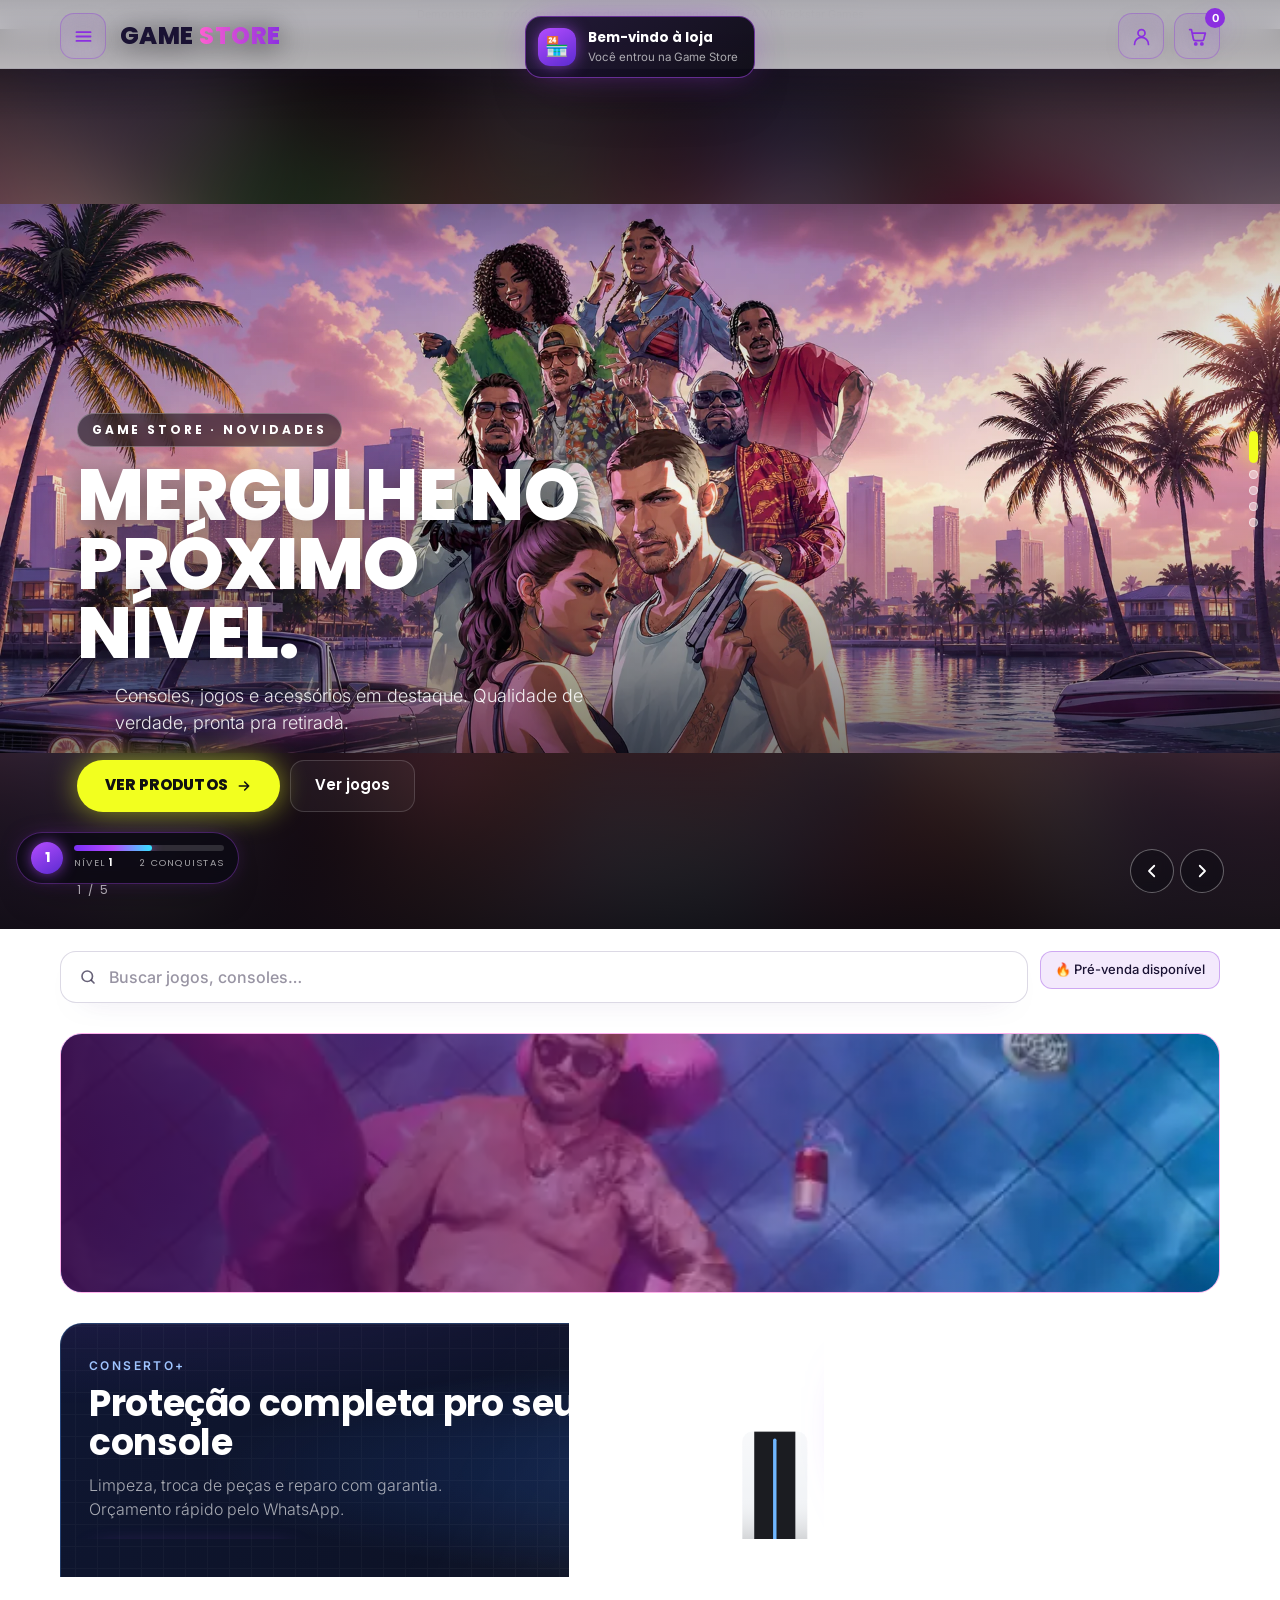
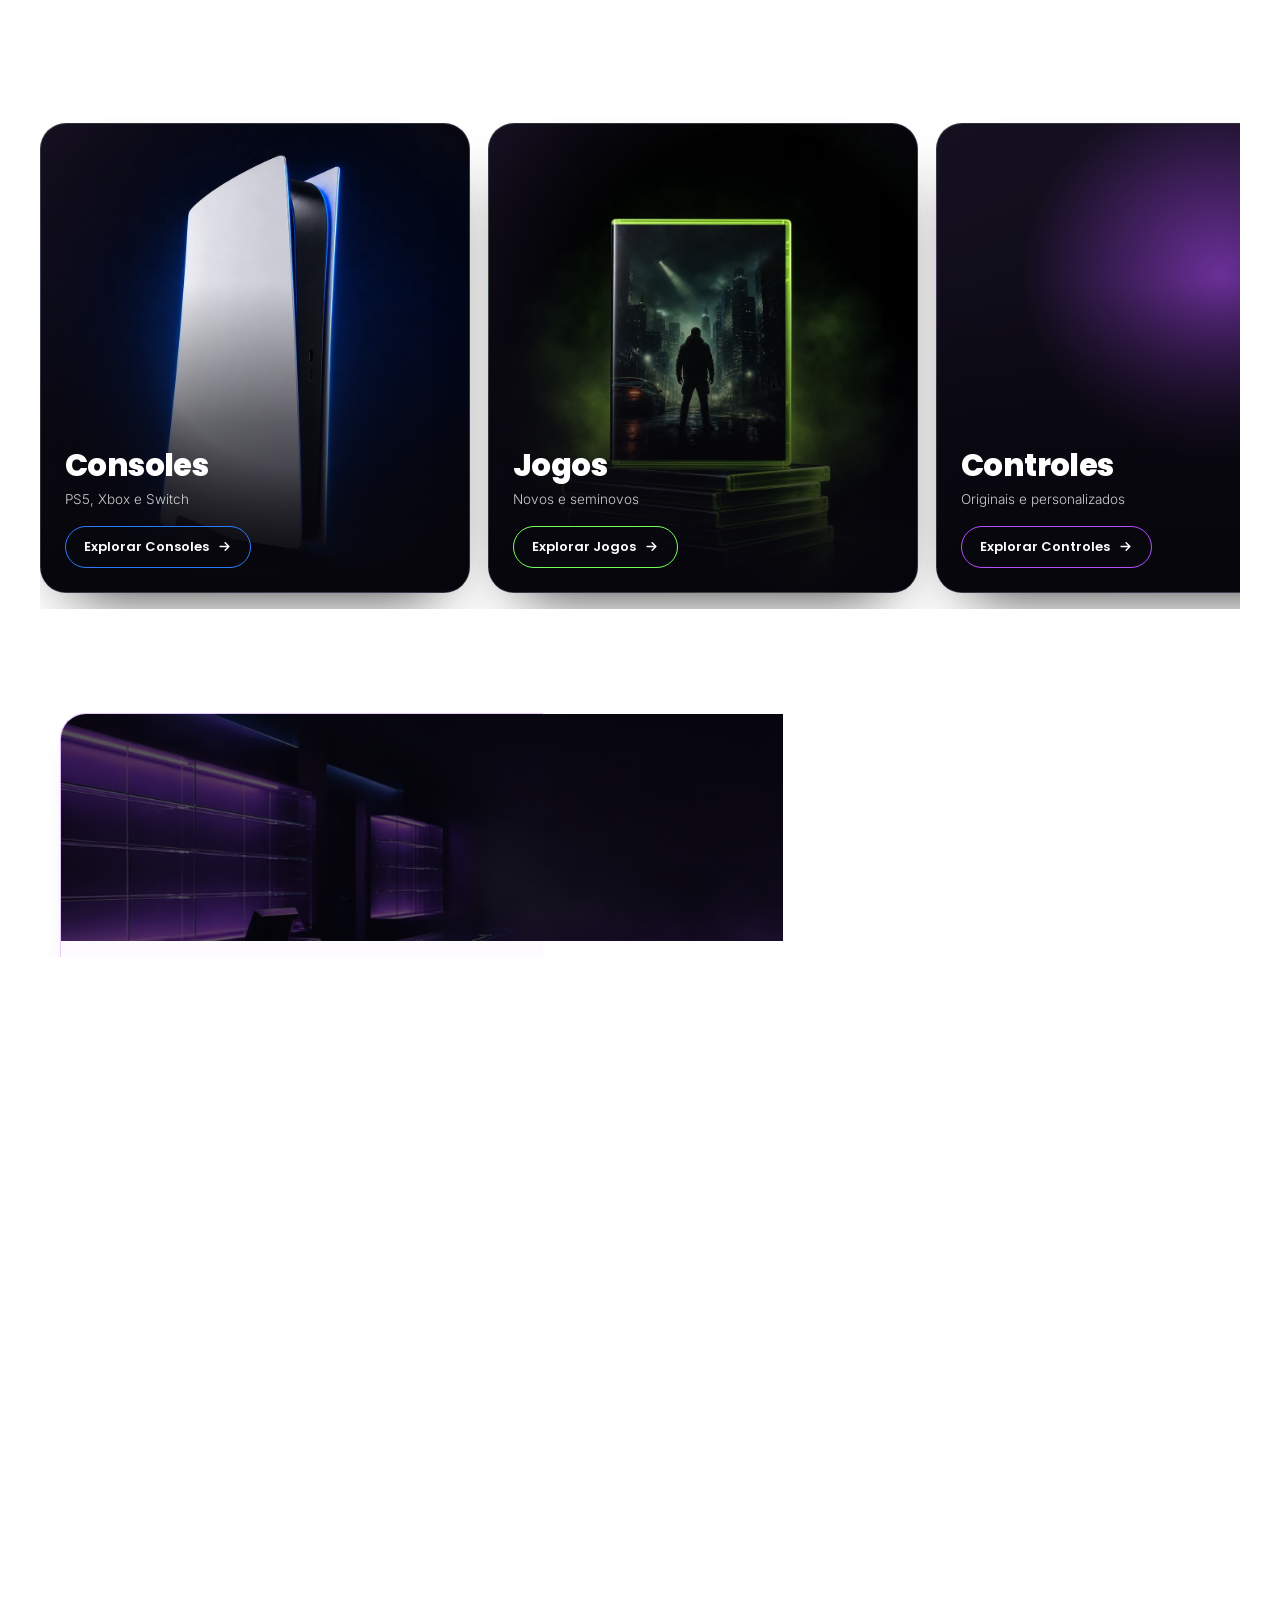
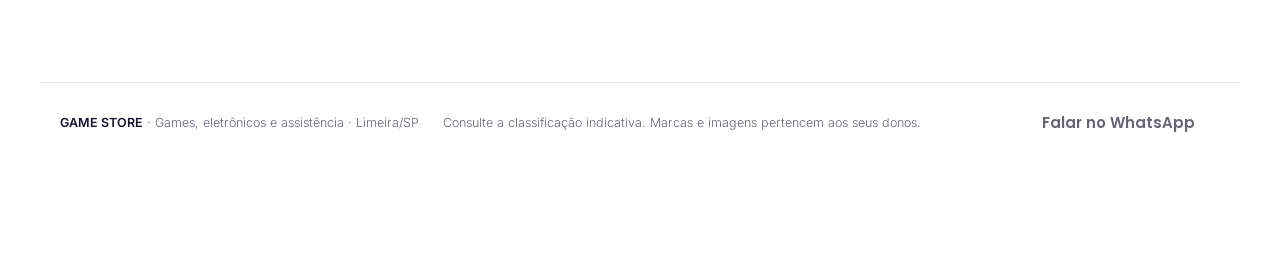
==== commit a9cc202b: "games/gta: ajustes da central de pre-venda - numero de reserva unico por visita (sessionStorage, nao" ====
--- a/games/index.html
+++ b/games/index.html
@@ -2,6 +2,7 @@
 <html lang="pt-BR" class="light">
 <meta charset="utf-8">
 <meta name="viewport" content="width=device-width, initial-scale=1, viewport-fit=cover">
+<meta name="referrer" content="strict-origin-when-cross-origin">
 <meta name="robots" content="noindex, nofollow">
 <title>Game Store Demo</title>
 <link rel="stylesheet" href="https://fonts.googleapis.com/css2?family=Inter:wght@300;400;500;600&family=Poppins:wght@500;600;700;800&display=swap">
@@ -1702,6 +1703,7 @@
 
 /* ---------- GTA VI: central de pre-venda (gtv) ---------- */
 .gtv{--gp:#ff3ea5;--gv:#8b5cf6;--gs:#ffb347;--gl:#e4ff5e;position:relative;color:#fff;}
+.view[data-v="gta"]{animation:none!important;background:radial-gradient(ellipse 90% 40% at 50% 0%,rgba(120,40,200,.2),transparent 62%),#08060e;border-radius:26px;padding:2px 14px 18px;}
 .gtv a{color:inherit;}
 .gtv-kick{display:inline-flex;align-items:center;gap:8px;font-size:11px;font-weight:800;letter-spacing:.16em;text-transform:uppercase;color:var(--gs);}
 .gtv-tag{position:absolute;z-index:6;top:14px;left:14px;font-size:10.5px;font-weight:800;letter-spacing:.18em;text-transform:uppercase;color:#ffd9ef;text-shadow:0 2px 10px rgba(0,0,0,.8);}
@@ -1709,7 +1711,7 @@
 .gtv-hero{position:relative;margin-top:12px;border-radius:26px;overflow:hidden;border:1px solid rgba(180,76,255,.4);background:#07040b;padding:16px 14px 20px;box-shadow:0 50px 90px -62px rgba(255,62,165,.85);}
 .gtv-sky{position:absolute;inset:-9%;background:url(media/gta/sky.webp) center 74%/cover no-repeat;animation:gtvDrift 24s ease-in-out infinite alternate;will-change:transform;}
 @keyframes gtvDrift{from{transform:scale(1.07) translateY(0);}to{transform:scale(1) translateY(-1.8%);}}
-.gtv-sky::after{content:"";position:absolute;inset:0;background:linear-gradient(180deg,rgba(7,4,11,.78) 0%,rgba(7,4,11,.2) 26%,rgba(7,4,11,.6) 60%,rgba(7,4,11,.97) 100%);}
+.gtv-sky::after{content:"";position:absolute;inset:0;background:linear-gradient(180deg,rgba(7,4,11,.76) 0%,rgba(7,4,11,.3) 15%,rgba(7,4,11,.05) 33%,rgba(7,4,11,.03) 56%,rgba(7,4,11,.4) 78%,rgba(7,4,11,.85) 92%,rgba(7,4,11,.96) 100%);}
 .gtv-grain{position:absolute;inset:0;pointer-events:none;opacity:.1;background-image:repeating-linear-gradient(0deg,rgba(255,255,255,.14) 0 1px,transparent 1px 3px);}
 .gtv-skip{position:absolute;z-index:7;top:10px;right:10px;height:36px;padding:0 14px;border-radius:999px;border:1px solid rgba(255,255,255,.3);background:rgba(7,4,11,.62);color:#fff;font-size:12px;font-weight:700;cursor:pointer;}
 .gtv-in{position:relative;z-index:3;display:grid;gap:14px;}
@@ -1791,13 +1793,27 @@
 .gtv-tv.seen .gtv-thumb{transform:scale(1);}
 .gtv-shade{position:absolute;inset:0;background:radial-gradient(62% 72% at 50% 45%,rgba(7,4,11,.32),rgba(7,4,11,.88));}
 .gtv-scan{position:absolute;inset:0;pointer-events:none;opacity:.16;background:repeating-linear-gradient(0deg,#000 0 2px,transparent 2px 4px);}
+.gtv-frame{position:absolute;inset:0;z-index:3;opacity:0;background:#000;pointer-events:none;transition:opacity .45s ease;}
+.gtv-frame iframe{position:absolute;inset:0;width:100%;height:100%;border:0;}
+.gtv-tv.playing .gtv-frame{opacity:1;pointer-events:auto;}
+.gtv-thumb,.gtv-shade,.gtv-tvc{transition:opacity .45s ease;}
+.gtv-tv.playing .gtv-thumb,.gtv-tv.playing .gtv-shade,.gtv-tv.playing .gtv-tvc{opacity:0;pointer-events:none;}
+.gtv-load2{display:none;align-items:center;gap:9px;font-size:12.5px;font-weight:700;color:#fff;background:rgba(7,4,11,.74);border:1px solid rgba(255,255,255,.26);padding:10px 15px;border-radius:999px;}
+.gtv-load2 i{width:14px;height:14px;border-radius:50%;border:2px solid rgba(255,255,255,.3);border-top-color:var(--gp);animation:gtvSp .8s linear infinite;}
+@keyframes gtvSp{to{transform:rotate(1turn);}}
+.gtv-tv.loading .gtv-load2{display:inline-flex;}
+.gtv-tv.loading #gtvPlay{visibility:hidden;}
+.gtv-yt{margin:10px 0 0;}
+.gtv-yt a{display:inline-flex;align-items:center;gap:8px;min-height:44px;font-size:13px;font-weight:700;color:#ffd7ee;text-decoration:none;}
+.gtv-yt a svg{width:15px;height:15px;}
+.gtv-yt a span{border-bottom:1px solid rgba(255,215,238,.4);}
 .gtv-lb{position:absolute;left:0;right:0;z-index:4;height:8.5%;background:#000;transition:transform .9s cubic-bezier(.2,.8,.2,1);}
 .gtv-lb.t{top:0;transform:translateY(-100%);}
 .gtv-lb.b{bottom:0;transform:translateY(100%);}
 .gtv-tv.seen .gtv-lb{transform:none;}
 .gtv-tvc{position:absolute;inset:0;display:flex;flex-direction:column;align-items:center;justify-content:center;gap:14px;padding:10%;}
-.gtv-logo{position:relative;width:clamp(84px,20vw,124px);aspect-ratio:1;border-radius:50%;display:grid;place-items:center;text-align:center;border:2px dashed rgba(255,255,255,.5);background:rgba(7,4,11,.6);font-size:9.5px;font-weight:800;letter-spacing:.1em;line-height:1.35;text-transform:uppercase;}
-.gtv-logo img{width:70%;height:70%;object-fit:contain;}
+.gtv-logo{position:relative;width:clamp(96px,22vw,150px);aspect-ratio:1;border-radius:50%;display:grid;place-items:center;}
+.gtv-logo img{width:88%;height:88%;object-fit:contain;filter:drop-shadow(0 8px 20px rgba(0,0,0,.7));}
 .gtv-logo::before,.gtv-logo::after{content:"";position:absolute;inset:-9px;border-radius:50%;border:2px solid rgba(255,62,165,.45);animation:gtvRing 2.6s ease-out infinite;}
 .gtv-logo::after{animation-delay:1.3s;}
 @keyframes gtvRing{from{transform:scale(.85);opacity:1;}to{transform:scale(1.55);opacity:0;}}
@@ -1817,6 +1833,28 @@
 .gtv-faq details[open] summary::after{content:"–";}
 .gtv-faq p{margin:8px 0 0;font-size:13px;color:rgba(255,255,255,.7);}
 .gtv-credit{margin:16px 0 0;padding:12px 14px;border-radius:14px;border:1px solid rgba(255,255,255,.09);background:linear-gradient(180deg,rgba(19,13,30,.9),rgba(9,7,15,.9));font-size:11.5px;color:rgba(255,255,255,.55);}
+@media(max-width:919px){
+.gtv-hero{padding:12px 12px 14px;min-height:calc(100svh - 208px);}
+.gtv-in{display:block;gap:0;}
+.gtv-stage{width:min(100%,25svh);margin:2px auto 0;}
+.gtv-copy{display:flex;flex-direction:column;align-items:flex-start;margin-top:-22px;padding-top:38px;background:linear-gradient(180deg,rgba(7,4,11,0),rgba(7,4,11,.66) 42%,rgba(7,4,11,.9));}
+.gtv-kick{font-size:10.5px;}
+.gtv-h1{font-size:clamp(23px,7vw,32px);margin:4px 0 6px;}
+.gtv-stamp{font-size:clamp(20px,5.8vw,28px);text-shadow:2px 2px 0 var(--gp),4px 4px 0 #43094f;margin:0 0 8px;}
+.gtv-cd{gap:6px;margin-bottom:8px;}
+.gtv-cd div{padding:4px 0;}
+.gtv-cd b{font-size:23px;}
+.gtv-ctas{width:100%;gap:8px;}
+.gtv-ctas .gtv-btn{font-size:12.5px;padding:0 12px;}
+.gtv-ctas .gtv-btn.pri{flex:1 1 auto;}
+.gtv-ctas .gtv-btn.pri svg{width:26px;height:26px;padding:7px;margin:0 -3px 0 -5px;}
+.gtv-lead{order:9;font-size:12.5px;margin:14px 0 0;max-width:none;}
+.gtv-load{margin-top:12px;}
+}
+@media(max-width:919px) and (max-height:720px){
+.gtv-stage{width:min(100%,21svh);}
+.gtv-lead{display:none;}
+}
 @media(min-width:620px){
 .gtv-opts{grid-template-columns:1fr 1fr;}
 .gtv-grid4{grid-template-columns:1fr 1fr;}
@@ -3514,7 +3552,13 @@
 function gtvPlatN(){ return GTVS.plat === 'ps5' ? 'PS5' : GTVS.plat === 'xbox' ? 'Xbox Series X|S' : ''; }
 function gtvEdN(){ var e = GTV.editions.filter(function(x){ return x.k === GTVS.ed; })[0] || GTV.editions[0]; return e ? e.n : 'Edição padrão'; }
 function gtvPayN(){ return GTVS.pay === 'total' ? 'Pagar tudo em até 10x no cartão' : (GTV.deposit ? 'Sinal de ' + brl(GTV.deposit) + ' e o resto na retirada' : 'Sinal pra garantir a reserva'); }
-function gtvNum(){ return String(Math.floor(1000 + Math.random() * 9000)); }
+function gtvNum(){
+if (GTVS.num) return GTVS.num;
+var n = '';
+try{ n = sessionStorage.getItem('dypeGtvRes') || ''; }catch(e){}
+if (!/^[0-9]{4}$/.test(n)){ n = String(Math.floor(1000 + Math.random() * 9000)); try{ sessionStorage.setItem('dypeGtvRes', n); }catch(e){} }
+GTVS.num = n; return n;
+}
 function gtvReady(){ return !!(GTVS.plat && GTVS.ed && GTVS.pay); }
 function gtvMsg(){
 return 'Olá! Quero reservar o GTA VI na pré-venda.\n\nReserva: ' + (GTVS.num || gtvNum()) +
@@ -3560,21 +3604,59 @@
 return '<div class="gtv-p" data-p="' + p.n + '" style="' + st + '">' + img + vid + '</div>';
 }).join('');
 }
+function gtvTvPick(k){
+var box = document.getElementById('gtvTv'); if (!box) return;
+var tr = GTV.trailers.filter(function(x){ return x.k === k; })[0] || GTV.trailers[0]; if (!tr) return;
+box.setAttribute('data-t', tr.k);
+box.classList.remove('playing', 'loading');
+var fr = document.getElementById('gtvFrame'); if (fr) fr.innerHTML = '';
+var th = document.getElementById('gtvThumb'); if (th) th.src = tr.t;
+var lb = document.getElementById('gtvLabel'); if (lb) lb.textContent = tr.n;
+var yl = document.getElementById('gtvYtLink'); if (yl) yl.href = 'https://www.youtube.com/watch?v=' + tr.id;
+}
+function gtvTvPlay(){
+var box = document.getElementById('gtvTv'); if (!box) return;
+var tr = GTV.trailers.filter(function(x){ return x.k === box.getAttribute('data-t'); })[0] || GTV.trailers[0]; if (!tr) return;
+var fr = document.getElementById('gtvFrame'); if (!fr) return;
+fr.innerHTML = yt(tr.id);
+box.classList.add('loading');
+var done = false;
+function ready(){
+if (done) return; done = true;
+box.classList.remove('loading');
+box.classList.add('playing');
+if (fr.animate && !reduce) fr.animate([{opacity:0,transform:'scaleY(.02)',background:'#fff'},{opacity:1,transform:'scaleY(.02)',background:'#fff',offset:.35},{opacity:1,transform:'scaleY(1)',background:'#000'}],{duration:460,easing:'cubic-bezier(.2,.9,.2,1)'});
+}
+var ifr = fr.querySelector('iframe');
+if (ifr) ifr.addEventListener('load', ready);
+setTimeout(function(){
+if (done) return;
+var d = fr.querySelector('iframe');
+if (d && d.contentWindow && d.contentWindow.length) ready();
+}, 7000);
+setTimeout(function(){ if (!done) box.classList.remove('loading'); }, 12000);
+}
 function gtvTrailersHTML(){
 if (!GTV.trailers.length) return '';
 var t0 = GTV.trailers[0];
 return '<section class="gtv-sec" id="gtvTvSec">' +
 '<span class="gtv-kick">Rockstar Games</span><h2>Trailers oficiais</h2>' +
-'<p class="gtv-sub">Vídeo do canal oficial. O player só carrega quando você tocar.</p>' +
+'<p class="gtv-sub">Vídeo do canal oficial da Rockstar. O player só carrega quando você tocar aqui — e dá pra abrir direto no YouTube.</p>' +
 (GTV.trailers.length > 1 ? '<div class="gtv-tabs" role="group" aria-label="Escolher trailer">' + GTV.trailers.map(function(t, i){ return '<button type="button" data-gtvt="' + t.k + '" aria-pressed="' + (i === 0 ? 'true' : 'false') + '">' + esc(t.n) + '</button>'; }).join('') + '</div>' : '') +
 '<div class="gtv-tv" id="gtvTv" data-t="' + t0.k + '"><div class="gtv-tv-in">' +
 '<img class="gtv-thumb" id="gtvThumb" src="' + t0.t + '" alt="" decoding="async">' +
 '<div class="gtv-shade"></div><div class="gtv-scan"></div>' +
 '<div class="gtv-lb t"></div><div class="gtv-lb b"></div>' +
-'<div class="gtv-tvc"><div class="gtv-logo">' + (GTV.logo ? '<img src="' + GTV.logo + '" alt="">' : '<span>Rockstar<br>Games</span>') + '</div>' +
-'<button type="button" class="gtv-btn pri" id="gtvPlay">' + I.play + 'Assistir trailer</button></div>' +
-'<span class="gtv-tlabel" id="gtvLabel">' + esc(t0.n) + '</span></div></div>' +
-'<p class="gtv-note">Logo da Rockstar: use o arquivo oficial do kit de imprensa. As transições aqui são genéricas.</p></section>';
+'<div class="gtv-tvc">' +
+(GTV.logo ? '<div class="gtv-logo"><img src="' + GTV.logo + '" alt="Rockstar Games"></div>' : '') +
+'<button type="button" class="gtv-btn pri" id="gtvPlay">' + I.play + 'Assistir trailer</button>' +
+'<span class="gtv-load2" id="gtvLoad2"><i></i>Carregando o player...</span>' +
+'</div>' +
+'<span class="gtv-tlabel" id="gtvLabel">' + esc(t0.n) + '</span>' +
+'<div class="gtv-frame" id="gtvFrame"></div>' +
+'</div></div>' +
+'<p class="gtv-yt"><a id="gtvYtLink" href="https://www.youtube.com/watch?v=' + t0.id + '" target="_blank" rel="noopener">' + I.play + '<span>Assistir no YouTube</span></a></p>' +
+'</section>';
 }
 function gtvRailsHTML(){
 var g = [
@@ -3618,7 +3700,7 @@
 '</div>' +
 '<p class="gtv-lead">Reserve na Game Store e retire na loja no dia do lançamento. Preço garantido, parcelamento em até 10x e o seu número de reserva sai aqui do lado.</p>' +
 '<div class="gtv-ctas">' +
-'<button type="button" class="gtv-btn pri" data-gtv-res>' + I.check + 'Reservar meu GTA VI</button>' +
+'<button type="button" class="gtv-btn pri" data-gtv-res>' + I.arrow + 'Reservar meu GTA VI</button>' +
 '<button type="button" class="gtv-btn gh" data-gtv-tvjump>' + I.play + 'Ver trailer</button>' +
 '</div></div></div>' +
 '<div class="gtv-load" id="gtvLoad"><div class="gtv-tip" id="gtvTip"></div><div class="gtv-bar"><i id="gtvBarFill"></i></div></div>' +
@@ -3776,9 +3858,9 @@
 if ((t = e.target.closest('#gtvSkip'))){ var h = document.getElementById('gtvHero'); if (h && h.__gtvSkip) h.__gtvSkip(); return; }
 if ((t = e.target.closest('[data-gtv-res]'))){ var r = document.getElementById('gtvRes'); if (r) r.scrollIntoView({behavior: reduce ? 'auto' : 'smooth', block:'start'}); return; }
 if ((t = e.target.closest('[data-gtv-tvjump]'))){ var tv = document.getElementById('gtvTvSec'); if (tv) tv.scrollIntoView({behavior: reduce ? 'auto' : 'smooth', block:'start'}); return; }
-if ((t = e.target.closest('[data-gtv-plat]'))){ GTVS.plat = t.getAttribute('data-gtv-plat'); GTVS.num = null; gtvPaint(); return; }
-if ((t = e.target.closest('[data-gtv-ed]'))){ GTVS.ed = t.getAttribute('data-gtv-ed'); GTVS.num = null; gtvPaint(); return; }
-if ((t = e.target.closest('[data-gtv-pay]'))){ GTVS.pay = t.getAttribute('data-gtv-pay'); GTVS.num = null; gtvPaint(); return; }
+if ((t = e.target.closest('[data-gtv-plat]'))){ GTVS.plat = t.getAttribute('data-gtv-plat'); gtvPaint(); return; }
+if ((t = e.target.closest('[data-gtv-ed]'))){ GTVS.ed = t.getAttribute('data-gtv-ed'); gtvPaint(); return; }
+if ((t = e.target.closest('[data-gtv-pay]'))){ GTVS.pay = t.getAttribute('data-gtv-pay'); gtvPaint(); return; }
 if ((t = e.target.closest('#gtvFinish'))){ if (!gtvReady()) return; GTVS.num = GTVS.num || gtvNum(); gtvPaint(); window.open(WA + '?text=' + encodeURIComponent(gtvMsg()), '_blank', 'noopener'); return; }
 if ((t = e.target.closest('#gtvWarn'))){
 var ph = document.getElementById('gtvPhone'), v = ph ? ph.value.replace(/\D/g,'') : '';
@@ -3787,24 +3869,11 @@
 window.open(WA + '?text=' + encodeURIComponent('Olá! Quero ser avisado quando o preço do GTA VI sair. Meu WhatsApp: ' + v), '_blank', 'noopener'); return;
 }
 if ((t = e.target.closest('[data-gtvt]'))){
-var k = t.getAttribute('data-gtvt'), tr = GTV.trailers.filter(function(x){ return x.k === k; })[0], box = document.getElementById('gtvTv');
-if (!tr || !box) return;
-box.setAttribute('data-t', k);
 t.parentNode.querySelectorAll('button').forEach(function(b){ b.setAttribute('aria-pressed', String(b === t)); });
-var th = document.getElementById('gtvThumb'); if (th) th.src = tr.t;
-var lb = document.getElementById('gtvLabel'); if (lb) lb.textContent = tr.n;
-var inn = box.querySelector('.gtv-tv-in'); if (inn && inn.querySelector('iframe')) inn.innerHTML = box.__rest || '';
+gtvTvPick(t.getAttribute('data-gtvt'));
 return;
 }
-if ((t = e.target.closest('#gtvPlay'))){
-var box = document.getElementById('gtvTv'); if (!box) return;
-var tr = GTV.trailers.filter(function(x){ return x.k === box.getAttribute('data-t'); })[0] || GTV.trailers[0]; if (!tr) return;
-var inn = box.querySelector('.gtv-tv-in'); if (!inn) return;
-if (!box.__rest) box.__rest = inn.innerHTML;
-inn.innerHTML = yt(tr.id);
-if (inn.animate && !reduce) inn.animate([{opacity:1,transform:'scaleY(.02)',background:'#fff'},{opacity:1,transform:'scaleY(.02)',background:'#fff',offset:.35},{opacity:1,transform:'scaleY(1)',background:'#000'}],{duration:460,easing:'cubic-bezier(.2,.9,.2,1)'});
-return;
-}
+if ((t = e.target.closest('#gtvPlay'))){ gtvTvPlay(); return; }
 if ((t = e.target.closest('[data-gtv-rail]'))){
 var rail = document.getElementById('gtvRail'); if (!rail) return;
 rail.scrollBy({left: rail.clientWidth * .8 * (+t.getAttribute('data-gtv-rail')), behavior: reduce ? 'auto' : 'smooth'});
@@ -4001,7 +4070,7 @@
 document.querySelector('[data-menu]').addEventListener('click', openMenu);
 menu.querySelector('[data-close]').addEventListener('click', function(){ closeAll(); });
 function closeAll(){ menu.classList.remove('on'); menu.setAttribute('aria-hidden','true'); modal.classList.remove('on'); sheet.classList.remove('on'); sheet.setAttribute('aria-hidden','true'); scrim.classList.remove('on'); setTimeout(function(){ if (!modal.classList.contains('on')) mbox.innerHTML = ''; }, 400); }
-function yt(id){ return '<iframe src="https://www.youtube-nocookie.com/embed/' + id + '?autoplay=1&rel=0&playsinline=1" title="Trailer oficial Grand Theft Auto VI" allow="autoplay; encrypted-media; picture-in-picture; fullscreen" allowfullscreen></iframe>'; }
+function yt(id){ return '<iframe src="https://www.youtube.com/embed/' + id + '?playsinline=1&rel=0" title="Trailer oficial" referrerpolicy="strict-origin-when-cross-origin" allow="autoplay; encrypted-media; picture-in-picture; fullscreen" allowfullscreen></iframe>'; }
 document.addEventListener('click', function(e){
 var t;
 if ((t = e.target.closest('[data-spn]'))){ var sr = t.closest('.show').querySelector('#showRail'); if (sr){ var card = sr.querySelector('.sp'); var step = (card ? card.offsetWidth : sr.clientWidth * .8) + 18; sr.scrollBy({left: step * (+t.getAttribute('data-spn')), behavior: reduce ? 'auto' : 'smooth'}); } return; }
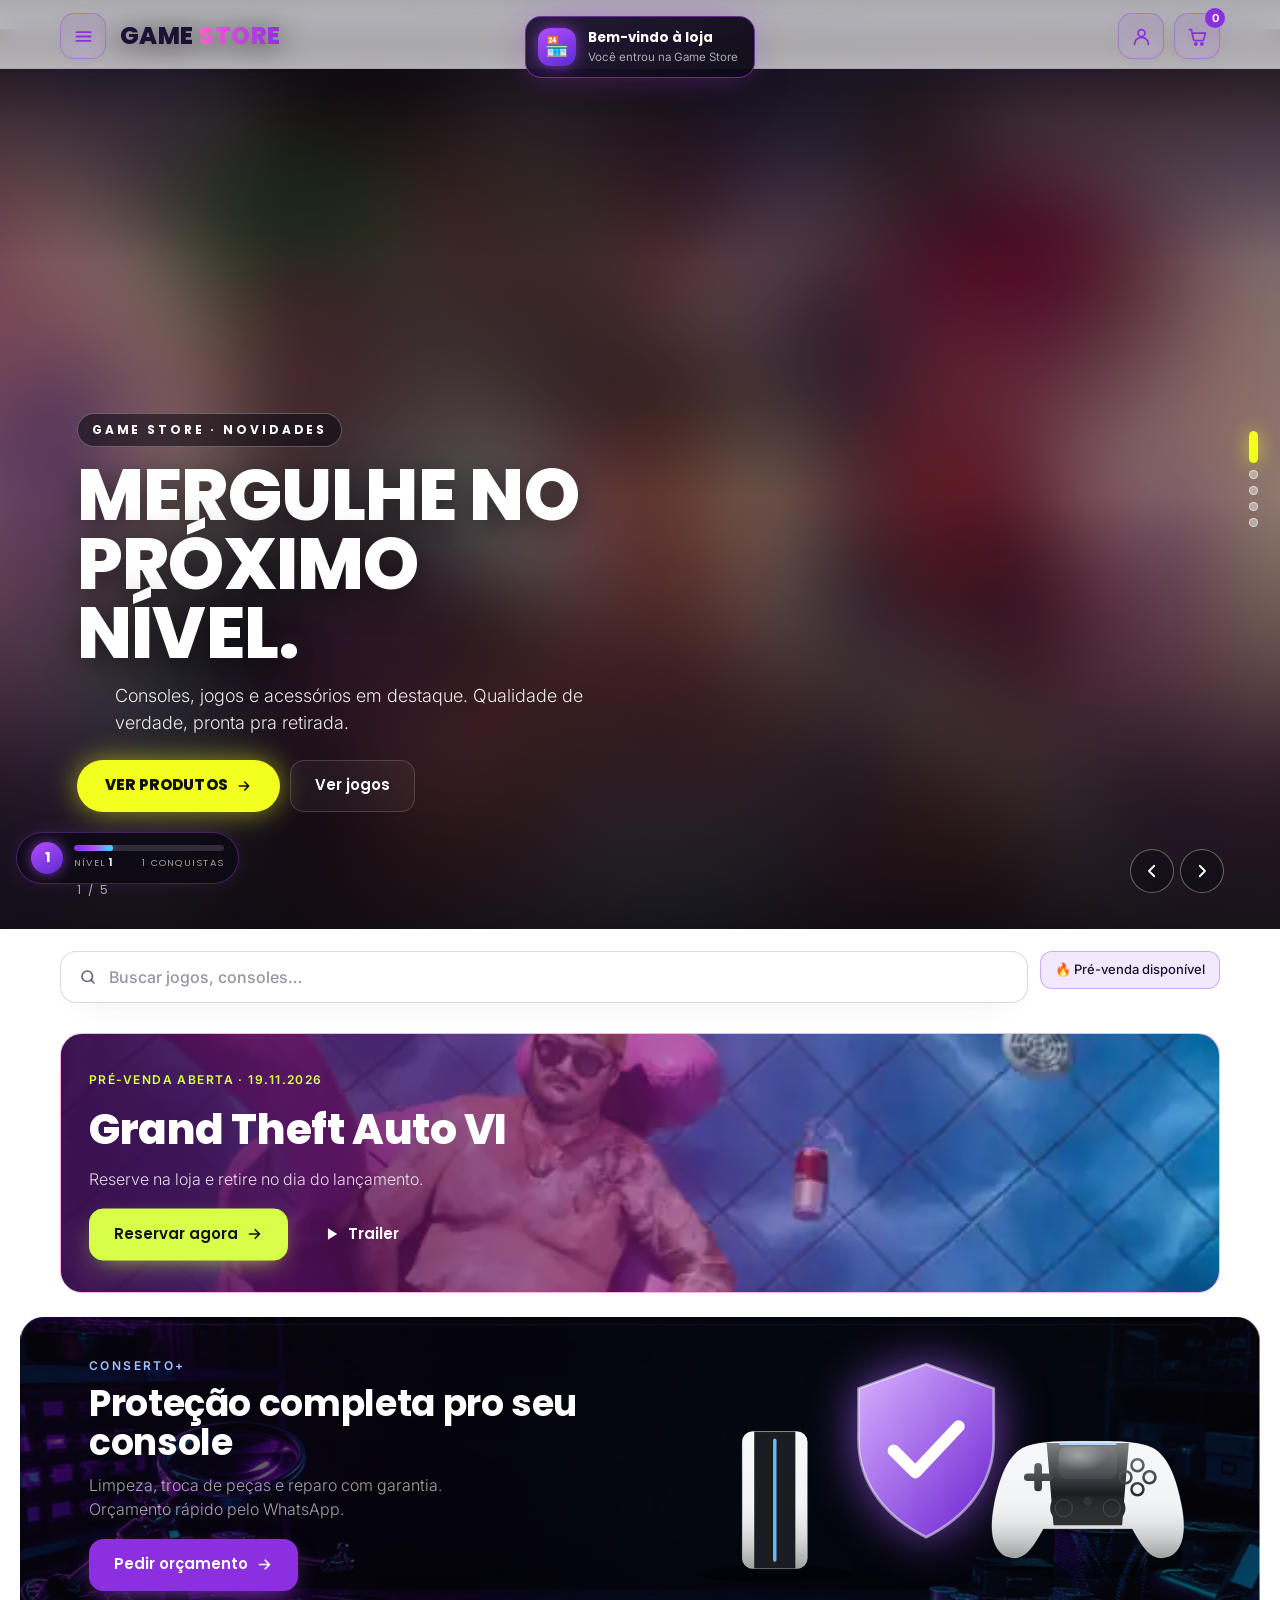
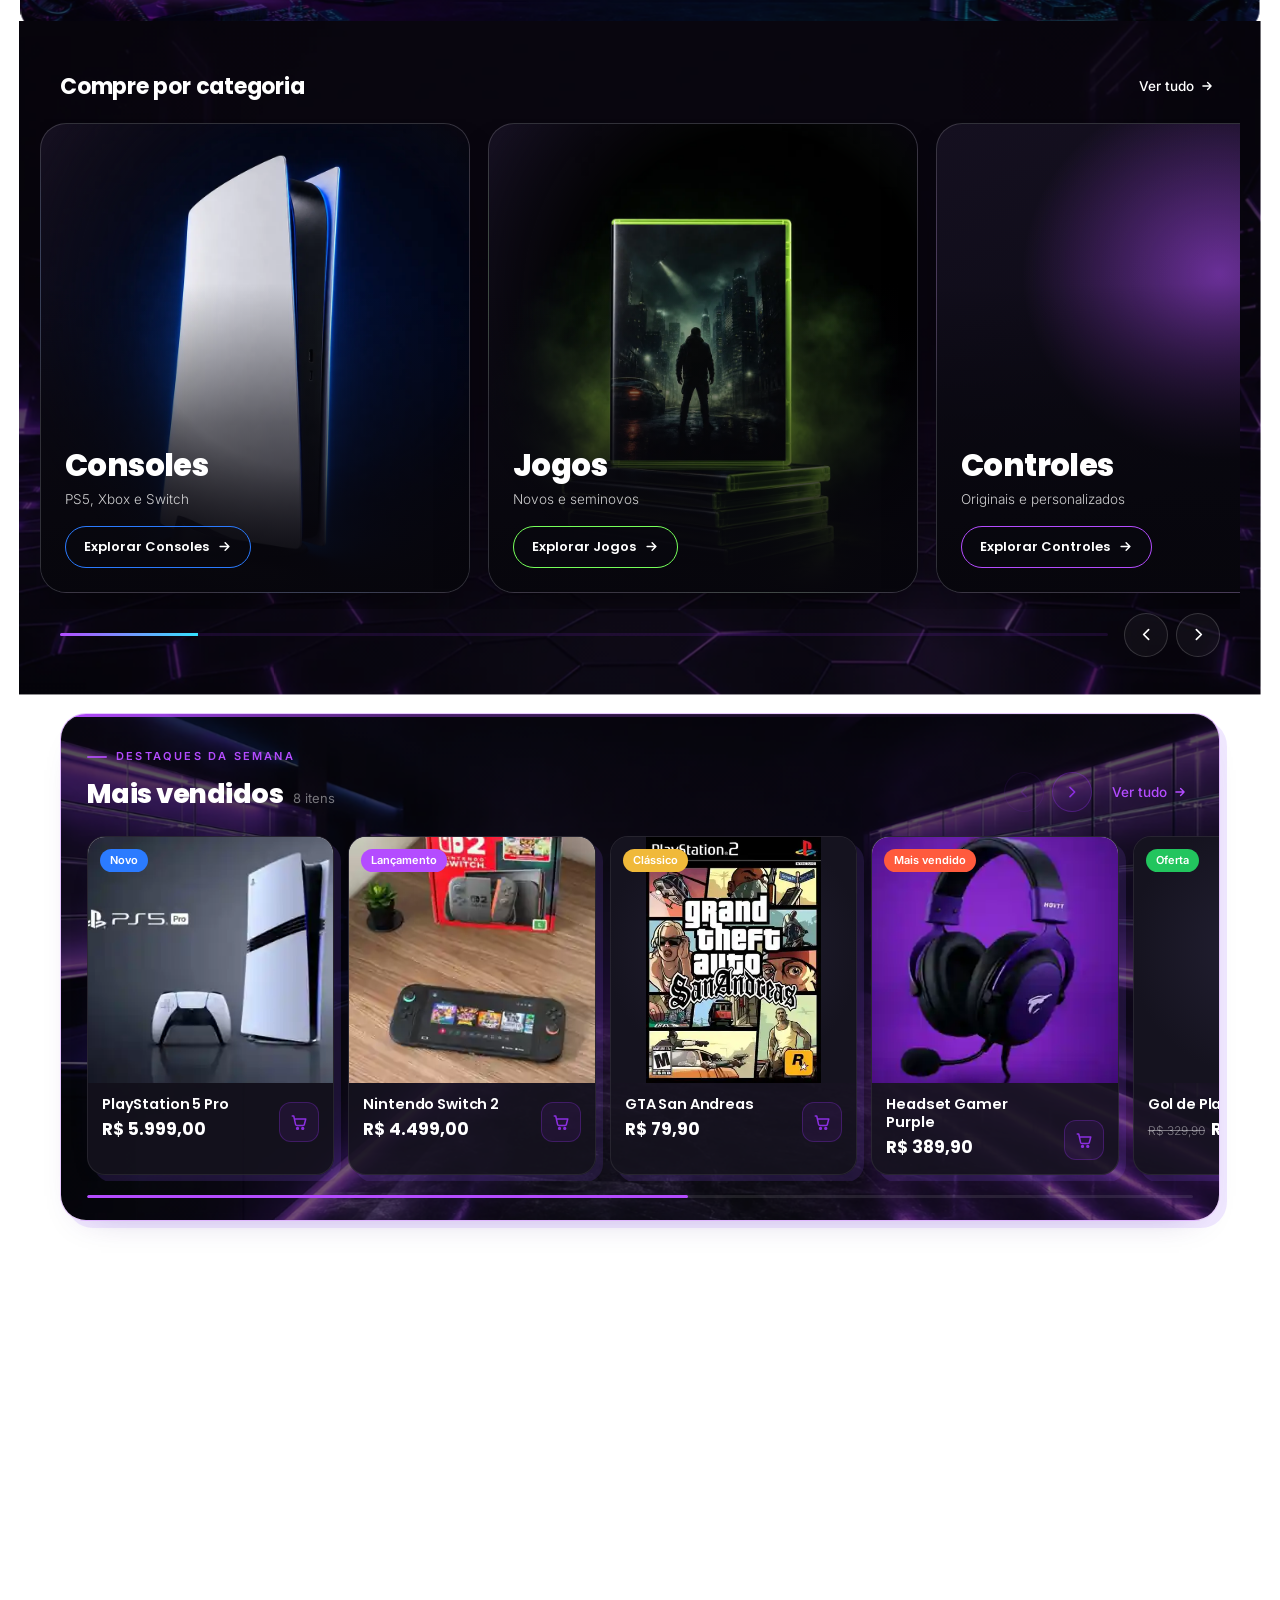
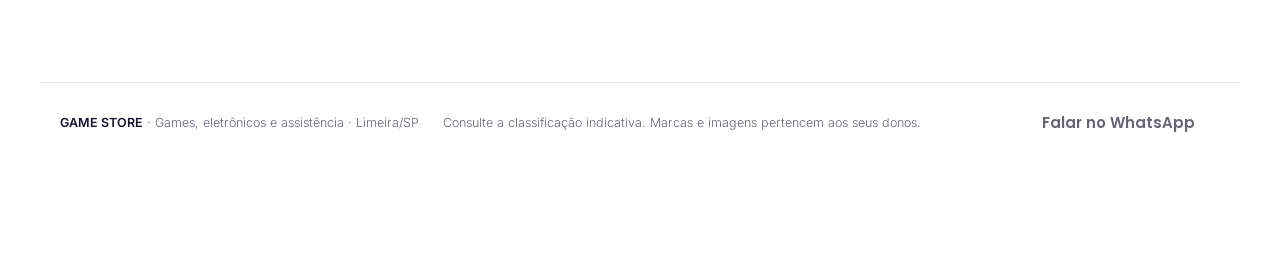
==== commit f83f9463: "games/gta: correcoes e movimento cinematografico na central de pre-venda - resumo unico no formato i" ====
--- a/games/index.html
+++ b/games/index.html
@@ -1876,6 +1876,82 @@
 .gtv-sky,.gtv-tv::before,.gtv-logo::before,.gtv-logo::after{animation:none;}
 .gtv-thumb{transform:none;transition:none;}
 }
+/* ---- GTA VI: movimento cinematografico (guiado pela rolagem) ---- */
+.gtv-replay{position:absolute;z-index:7;right:10px;top:10px;display:none;height:36px;align-items:center;padding:0 12px;border-radius:999px;border:1px solid rgba(255,255,255,.22);background:rgba(7,4,11,.55);color:rgba(255,255,255,.82);font-size:11.5px;font-weight:700;cursor:pointer;}
+.gtv-replay.on{display:inline-flex;}
+.gtv-tv.playing .gtv-tlabel,.gtv-tv.playing .gtv-scan,.gtv-tv.playing .gtv-logo{opacity:0!important;visibility:hidden!important;pointer-events:none;}
+/* quebras de cinema */
+.gtv-cine{position:relative;margin-top:18px;}
+.gtv-cine-in{position:relative;height:min(72svh,520px);overflow:hidden;border-radius:24px;clip-path:inset(22% round 24px);}
+.gtv-cine-in>img{position:absolute;inset:0;width:100%;height:100%;object-fit:cover;transform:scale(1.2);}
+.gtv-cine-sh{position:absolute;inset:0;background:linear-gradient(180deg,rgba(7,4,11,.5),rgba(7,4,11,.12) 42%,rgba(7,4,11,.82));}
+.gtv-cine-t{position:absolute;left:0;right:0;bottom:8%;margin:0;padding:0 7%;font-family:'Anton','Poppins',Impact,sans-serif;font-weight:400;font-size:clamp(28px,8.6vw,62px);line-height:.98;text-transform:uppercase;letter-spacing:.01em;text-shadow:0 6px 30px rgba(0,0,0,.85),2px 2px 0 rgba(255,62,165,.72);}
+@supports (animation-timeline:view()){
+.gtv-cine-in{animation:gtvCineIn linear both;animation-timeline:view();animation-range:entry 5% cover 42%;}
+.gtv-cine-in>img{animation:gtvCineZoom linear both;animation-timeline:view();animation-range:entry 5% cover 42%;}
+}
+@keyframes gtvCineIn{from{clip-path:inset(22% round 24px);}to{clip-path:inset(0% round 0px);}}
+@keyframes gtvCineZoom{from{transform:scale(1.2);}to{transform:scale(1);}}
+/* garantias fixas */
+.gtv-guar{position:relative;margin-top:18px;}
+.gtv-guar-track{position:relative;height:300vh;}
+.gtv-guar-stage{position:sticky;top:0;height:100svh;border-radius:22px;overflow:hidden;border:1px solid rgba(255,255,255,.1);background:#0a0712;}
+.gtv-guar-bg{position:absolute;inset:0;}
+.gtv-guar-bg img{width:100%;height:100%;object-fit:cover;filter:brightness(.4) saturate(.85);}
+.gtv-guar-bg::after{content:"";position:absolute;inset:0;background:linear-gradient(180deg,rgba(6,4,12,.8),rgba(6,4,12,.5) 45%,rgba(6,4,12,.9));}
+.gtv-guar-h{position:absolute;z-index:2;left:8%;top:12%;}
+.gtv-guar-i{position:absolute;inset:0;z-index:2;display:grid;align-content:center;justify-items:start;gap:9px;padding:0 8% 6%;opacity:0;transform:translateY(26px);transition:opacity .45s ease,transform .45s ease;pointer-events:none;}
+.gtv-guar-i.on{opacity:1;transform:none;}
+.gtv-guar-i svg{width:34px;height:34px;color:var(--gp);}
+.gtv-guar-i h3{margin:0;font-family:'Anton','Poppins',Impact,sans-serif;font-weight:400;font-size:clamp(25px,7.6vw,52px);line-height:1.02;text-transform:uppercase;text-shadow:0 4px 24px rgba(0,0,0,.7);}
+.gtv-guar-i p{margin:0;max-width:34ch;font-size:clamp(13px,3.6vw,17px);color:rgba(255,255,255,.84);}
+.gtv-guar-n{position:absolute;z-index:2;right:16px;top:12%;font-family:'Anton','Poppins',Impact,sans-serif;font-size:15px;letter-spacing:.12em;color:var(--gs);}
+/* galeria scrub */
+.gtv-scrub{margin-top:18px;}
+.gtv-scrub-track{position:relative;height:220vh;}
+.gtv-scrub-stage{position:sticky;top:0;height:100svh;display:flex;flex-direction:column;justify-content:center;gap:12px;overflow:hidden;}
+.gtv-scrub-stage>.gtv-kick,.gtv-scrub-stage>h2,.gtv-scrub-stage>.gtv-sub{padding-left:16px;padding-right:16px;}
+.gtv-shot{flex:none;margin:0;display:flex;flex-direction:column;gap:6px;scroll-snap-align:start;}
+.gtv-shot img{height:170px;width:auto;border-radius:14px;border:1px solid rgba(255,255,255,.12);}
+.gtv-cap{font-size:11.5px;color:rgba(255,255,255,.6);}
+.gtv-scrub .gtv-rail{padding-left:16px;padding-right:16px;}
+.gtv-scrub .gtv-rail-nav{padding-right:16px;}
+/* titulos linha a linha */
+.gtv-tl .gtv-line{transform:translateY(115%);}
+.gtv-tl.gtv-tl-on .gtv-line{transform:none;transition:transform .62s cubic-bezier(.2,.85,.25,1);}
+.gtv-tl.gtv-tl-on .gtv-mask:nth-child(2) .gtv-line{transition-delay:.08s;}
+.gtv-tl.gtv-tl-on .gtv-mask:nth-child(3) .gtv-line{transition-delay:.16s;}
+.gtv-tl.gtv-tl-on .gtv-mask:nth-child(4) .gtv-line{transition-delay:.24s;}
+.gtv-mask{display:block;overflow:hidden;padding-bottom:.06em;}
+/* ingresso da reserva */
+.gtv-tick{position:relative;margin-top:16px;border-radius:18px;border:1px solid rgba(255,255,255,.16);background:linear-gradient(150deg,rgba(31,19,48,.97),rgba(10,7,18,.97));padding:16px 18px;display:flex;gap:14px;flex-wrap:wrap;align-items:center;justify-content:space-between;overflow:hidden;}
+.gtv-tick::before,.gtv-tick::after{content:"";position:absolute;top:50%;width:22px;height:22px;border-radius:50%;background:#08060e;transform:translateY(-50%);border:1px solid rgba(255,255,255,.16);}
+.gtv-tick::before{left:-12px;clip-path:inset(0 0 0 50%);}
+.gtv-tick::after{right:-12px;clip-path:inset(0 50% 0 0);}
+.gtv-tick-line{position:absolute;left:14px;right:14px;bottom:0;height:1px;background-image:radial-gradient(circle,rgba(255,255,255,.5) 0 1px,transparent 1.6px);background-size:9px 1px;background-repeat:repeat-x;}
+.gtv-tick-main{min-width:0;flex:1 1 190px;}
+.gtv-tick-main b{display:block;font-size:15px;}
+.gtv-tick-main span{display:block;margin-top:3px;font-size:12.5px;color:rgba(255,255,255,.66);}
+.gtv-tick-n{font-family:'Anton','Poppins',Impact,sans-serif;font-size:26px;letter-spacing:.1em;color:var(--gl);font-variant-numeric:tabular-nums;}
+.gtv-tick-n i{font-style:normal;display:inline-block;}
+/* combos: tilt + parallax interno */
+.gtv-con{perspective:900px;}
+.gtv-c{overflow:hidden;transition:transform .18s ease;}
+.gtv-c>span{min-width:0;}
+.gtv-c img{will-change:transform;}
+@media (prefers-reduced-motion:reduce){
+.gtv-cine-in{clip-path:none!important;animation:none!important;}
+.gtv-cine-in>img{transform:none!important;animation:none!important;}
+.gtv-guar-track{height:auto;}
+.gtv-guar-stage{position:static;height:auto;}
+.gtv-guar-h{position:static;display:inline-flex;margin:0 0 6px;}
+.gtv-guar-i{position:static;opacity:1;transform:none;padding:18px 16px;pointer-events:auto;}
+.gtv-guar-n{display:none;}
+.gtv-scrub-track{height:auto;}
+.gtv-scrub-stage{position:static;height:auto;padding:0 0 8px;}
+.gtv-tl .gtv-line{transform:none!important;}
+.gtv-c{transition:none;}
+}
 </style>
 <div class="demo">Demonstração · produtos e preços de exemplo · imagens de GTA VI: Rockstar Games</div>
 <header class="hd"><div class="wrap">
@@ -3582,19 +3658,142 @@
 }
 function gtvPaint(){
 var s = document.getElementById('gtvRes'); if (!s) return;
+var sums = s.querySelectorAll('.gtv-sum, .gtv-tick');
+for (var i = 1; i < sums.length; i++) sums[i].parentNode.removeChild(sums[i]);
 s.querySelectorAll('[data-gtv-plat]').forEach(function(b){ var on = b.getAttribute('data-gtv-plat') === GTVS.plat; b.classList.toggle('on', on); b.setAttribute('aria-pressed', String(on)); });
 s.querySelectorAll('[data-gtv-ed]').forEach(function(b){ var on = b.getAttribute('data-gtv-ed') === GTVS.ed; b.classList.toggle('on', on); b.setAttribute('aria-pressed', String(on)); });
 s.querySelectorAll('[data-gtv-pay]').forEach(function(b){ var on = b.getAttribute('data-gtv-pay') === GTVS.pay; b.classList.toggle('on', on); b.setAttribute('aria-pressed', String(on)); });
 var T = s.querySelector('#gtvSumT'), S = s.querySelector('#gtvSumS'), N = s.querySelector('#gtvSumN'), F = s.querySelector('#gtvFinish');
 if (!T) return;
-if (!GTVS.plat){ T.textContent = 'Escolha a plataforma pra começar'; S.textContent = 'Depois a edição e a forma de pagamento.'; N.textContent = ''; }
+if (!GTVS.plat){ T.textContent = 'Escolha a plataforma pra começar'; S.textContent = 'Depois a edição e a forma de pagamento.'; if (N){ N.innerHTML = ''; N.__num = ''; } }
 else {
 if (gtvReady() && !GTVS.num) GTVS.num = gtvNum();
 T.textContent = gtvEdN() + ' · ' + gtvPlatN();
 S.textContent = gtvPayN() + ' · valor confirmado no WhatsApp antes de pagar.';
-N.textContent = GTVS.num ? '#' + GTVS.num : '';
+if (N && N.__num !== GTVS.num){ N.__num = GTVS.num; gtvRoll(N, GTVS.num); }
 }
 if (F) F.disabled = !gtvReady();
+}
+function gtvPulse(el){
+if (reduce || !el || !el.animate) return;
+el.animate([{boxShadow:'0 0 0 0 rgba(255,62,165,0)',transform:'scale(1)'},{boxShadow:'0 0 0 8px rgba(255,62,165,.45)',transform:'scale(1.015)',offset:.35},{boxShadow:'0 0 0 0 rgba(255,62,165,0)',transform:'scale(1)'}],{duration:520,easing:'ease-out'});
+}
+function gtvRoll(el, num){
+if (!el) return;
+var out = ''; for (var i = 0; i < num.length; i++) out += '<i>' + num[i] + '</i>';
+el.innerHTML = '#' + out;
+if (reduce || !el.animate) return;
+var its = Array.prototype.slice.call(el.querySelectorAll('i')), t0 = Date.now(), D = 720;
+function frame(){
+var e = Date.now() - t0;
+its.forEach(function(it, i){
+if (e < (i + 1) / its.length * D){
+var r = String(Math.floor(Math.random() * 10));
+if (it.textContent !== r){ it.textContent = r; if (it.animate) it.animate([{transform:'translateY(-.55em)',opacity:.4},{transform:'none',opacity:1}],{duration:140,easing:'ease-out'}); }
+} else if (it.textContent !== num[i]){ it.textContent = num[i]; if (it.animate) it.animate([{transform:'translateY(-.35em)',opacity:.6},{transform:'none',opacity:1}],{duration:180,easing:'ease-out'}); }
+});
+if (e < D) requestAnimationFrame(frame); else its.forEach(function(it, i){ it.textContent = num[i]; });
+}
+requestAnimationFrame(frame);
+}
+function gtvCine(img, txt){
+return '<section class="gtv-cine"><div class="gtv-cine-in"><img src="' + img + '" alt="" loading="lazy" decoding="async"><div class="gtv-cine-sh"></div><p class="gtv-cine-t">' + txt + '</p></div></section>';
+}
+function gtvTitles(scope){
+var hs = Array.prototype.slice.call(scope.querySelectorAll('.gtv-sec>h2, .gtv-scrub-stage>h2'));
+hs.forEach(function(h){
+if (h.__tl) return; h.__tl = true;
+var words = (h.textContent || '').trim().split(/\s+/);
+if (words.length < 2){ h.classList.add('gtv-tl','gtv-tl-on'); return; }
+h.textContent = '';
+var probes = words.map(function(w, i){ var sp = document.createElement('span'); sp.textContent = w + (i < words.length - 1 ? ' ' : ''); sp.style.cssText = 'display:inline-block;white-space:pre;'; h.appendChild(sp); return sp; });
+var lines = [], cur = [], last = null;
+probes.forEach(function(sp){
+var t = sp.offsetTop;
+if (last === null || Math.abs(t - last) < 3){ cur.push(sp.textContent); }
+else { lines.push(cur.join('').replace(/\s+$/, '')); cur = [sp.textContent]; }
+last = t;
+});
+if (cur.length) lines.push(cur.join('').replace(/\s+$/, ''));
+h.textContent = '';
+lines.forEach(function(txt){
+var m = document.createElement('span'); m.className = 'gtv-mask';
+var l = document.createElement('span'); l.className = 'gtv-line'; l.textContent = txt;
+m.appendChild(l); h.appendChild(m);
+});
+h.classList.add('gtv-tl');
+if (reduce || !('IntersectionObserver' in window)){ h.classList.add('gtv-tl-on'); return; }
+var io = new IntersectionObserver(function(es){ es.forEach(function(x){ if (x.isIntersecting){ x.target.classList.add('gtv-tl-on'); io.unobserve(x.target); } }); }, {threshold:.2});
+io.observe(h);
+});
+}
+var GTV_HOOKS = [], GTV_RAF = null;
+function gtvHook(fn){ GTV_HOOKS.push(fn); }
+function gtvHooksClear(){ GTV_HOOKS = []; if (GTV_RAF){ cancelAnimationFrame(GTV_RAF); GTV_RAF = null; } }
+function gtvScrollRun(){ if (GTV_RAF || !GTV_HOOKS.length) return; GTV_RAF = requestAnimationFrame(function(){ GTV_RAF = null; GTV_HOOKS.forEach(function(f){ try{ f(); }catch(e){} }); }); }
+window.addEventListener('scroll', gtvScrollRun, {passive:true});
+window.addEventListener('resize', gtvScrollRun);
+function gtvCineScroll(scope){
+if (reduce || (window.CSS && CSS.supports && CSS.supports('animation-timeline','view()'))) return;
+var els = Array.prototype.slice.call(scope.querySelectorAll('.gtv-cine-in')); if (!els.length) return;
+gtvHook(function(){
+if (!scope.isConnected) return;
+var vh = window.innerHeight;
+els.forEach(function(el){
+var r = el.getBoundingClientRect();
+var p = (vh - r.top) / (vh + r.height);
+p = Math.max(0, Math.min(1, (p - .08) / .6));
+el.style.clipPath = 'inset(' + (22 * (1 - p)).toFixed(2) + '% round ' + (24 * (1 - p)).toFixed(1) + 'px)';
+var im = el.querySelector('img'); if (im) im.style.transform = 'scale(' + (1.2 - .2 * p).toFixed(3) + ')';
+});
+});
+}
+function gtvGuarScroll(scope){
+var sec = scope.querySelector('#gtvGuar'); if (!sec) return;
+var items = Array.prototype.slice.call(sec.querySelectorAll('.gtv-guar-i')), cnt = sec.querySelector('#gtvGuarCount'), track = sec.querySelector('.gtv-guar-track');
+if (!items.length || !track) return;
+if (reduce){ items.forEach(function(i){ i.classList.add('on'); }); if (cnt) cnt.textContent = items.length + '/' + items.length; return; }
+gtvHook(function(){
+if (!scope.isConnected) return;
+var r = track.getBoundingClientRect(), total = r.height - window.innerHeight;
+var p = total > 0 ? Math.max(0, Math.min(1, -r.top / total)) : (r.top < window.innerHeight * .6 ? 1 : 0);
+var idx = Math.max(0, Math.min(items.length - 1, Math.floor(p * items.length - 1e-6)));
+items.forEach(function(it, i){ it.classList.toggle('on', i === idx); });
+if (cnt) cnt.textContent = (idx + 1) + '/' + items.length;
+});
+}
+function gtvScrubScroll(scope){
+var sec = scope.querySelector('#gtvGal'); if (!sec || reduce) return;
+var track = sec.querySelector('.gtv-scrub-track'); if (!track) return;
+var rails = Array.prototype.slice.call(sec.querySelectorAll('.gtv-rail'));
+gtvHook(function(){
+if (!scope.isConnected) return;
+var r = track.getBoundingClientRect(), total = r.height - window.innerHeight;
+var p = total > 0 ? Math.max(0, Math.min(1, -r.top / total)) : 0;
+rails.forEach(function(rail, i){
+var max = rail.scrollWidth - rail.clientWidth;
+if (max > 0) rail.scrollLeft = p * max * (i ? .72 : 1);
+});
+});
+}
+function gtvTilt(scope){
+var cards = Array.prototype.slice.call(scope.querySelectorAll('.gtv-con .gtv-c'));
+if (!cards.length || reduce) return;
+cards.forEach(function(c){
+var img = c.querySelector('img');
+function move(e){
+var r = c.getBoundingClientRect();
+var px = Math.max(-.5, Math.min(.5, (e.clientX - r.left) / r.width - .5));
+var py = Math.max(-.5, Math.min(.5, (e.clientY - r.top) / r.height - .5));
+c.style.transform = 'rotateY(' + (px * 6).toFixed(2) + 'deg) rotateX(' + (-py * 6).toFixed(2) + 'deg)';
+if (img) img.style.transform = 'translate(' + (-px * 10).toFixed(1) + 'px,' + (-py * 7).toFixed(1) + 'px) scale(1.08)';
+}
+function reset(){ c.style.transform = ''; if (img) img.style.transform = ''; }
+c.addEventListener('pointermove', move);
+c.addEventListener('pointerleave', reset);
+c.addEventListener('pointercancel', reset);
+c.addEventListener('pointerup', reset);
+});
 }
 function gtvPanelsHTML(){
 return GTV_PANELS.map(function(p){
@@ -3659,20 +3858,16 @@
 '</section>';
 }
 function gtvRailsHTML(){
-var g = [
-['assets/inline/inline-51e6604d06.webp','Jason e Lucia na estrada'],
-['assets/inline/inline-419dda49cf.webp','Vice City'],
-['assets/inline/inline-27bfb09b30.webp','Leonida'],
-['assets/inline/inline-19020570ac.webp','Noite em Vice City'],
-['assets/inline/inline-37572b3780.webp','Lucia'],
-['media/gta/keyart.webp','Arte oficial']
+var rows = [
+[['assets/inline/inline-51e6604d06.webp','Jason e Lucia na estrada'],['assets/inline/inline-419dda49cf.webp','Vice City em neon'],['assets/inline/inline-27bfb09b30.webp','Leonida de ponta a ponta']],
+[['assets/inline/inline-19020570ac.webp','Noite em Vice City'],['assets/inline/inline-37572b3780.webp','Lucia'],['media/gta/keyart.webp','Arte oficial']]
 ];
-return '<section class="gtv-sec" id="gtvGal">' +
+return '<section class="gtv-scrub" id="gtvGal"><div class="gtv-scrub-track"><div class="gtv-scrub-stage">' +
 '<span class="gtv-kick">Imagens oficiais</span><h2>Galeria</h2>' +
-'<p class="gtv-sub">Material de divulgação da Rockstar Games.</p>' +
-'<div class="gtv-rail" id="gtvRail">' + g.map(function(x){ return '<img src="' + x[0] + '" alt="' + esc(x[1]) + '" loading="lazy" decoding="async">'; }).join('') + '</div>' +
+'<p class="gtv-sub">Material de divulgação da Rockstar Games. Role a página pra passear pelas imagens — ou use as setas.</p>' +
+rows.map(function(r, ri){ return '<div class="gtv-rail" data-rail="' + ri + '">' + r.map(function(x){ return '<figure class="gtv-shot"><img src="' + x[0] + '" alt="' + esc(x[1]) + '" loading="lazy" decoding="async"><figcaption class="gtv-cap">' + esc(x[1]) + '</figcaption></figure>'; }).join('') + '</div>'; }).join('') +
 '<div class="gtv-rail-nav"><button type="button" data-gtv-rail="-1" aria-label="Anterior">' + I.left + '</button><button type="button" data-gtv-rail="1" aria-label="Próxima">' + I.right + '</button></div>' +
-'</section>';
+'</div></div></section>';
 }
 function renderGTA(){
 if (JPICK === 'ps' || JPICK === 'ps2') GTVS.plat = GTVS.plat || 'ps5';
@@ -3704,6 +3899,7 @@
 '<button type="button" class="gtv-btn gh" data-gtv-tvjump>' + I.play + 'Ver trailer</button>' +
 '</div></div></div>' +
 '<div class="gtv-load" id="gtvLoad"><div class="gtv-tip" id="gtvTip"></div><div class="gtv-bar"><i id="gtvBarFill"></i></div></div>' +
+'<button type="button" class="gtv-replay" id="gtvReplay">Rever intro</button>' +
 '</section>' +
 /* 2. reserva em 3 passos */
 '<section class="gtv-sec" id="gtvRes">' +
@@ -3714,25 +3910,32 @@
 '<div class="gtv-step"><b><i>2</i>Edição</b><div class="gtv-opts">' + gtvOpts(GTV.editions, 'gtv-ed', GTVS.ed) + '</div><p class="gtv-note">Só edições anunciadas oficialmente pela Rockstar. Outras edições entram aqui quando forem anunciadas.</p></div>' +
 '<div class="gtv-step"><b><i>3</i>Pagamento</b><div class="gtv-opts">' + gtvOpts(gtvPays(), 'gtv-pay', GTVS.pay) + '</div></div>' +
 '</div>' +
-'<div class="gtv-sum"><div><b id="gtvSumT">Escolha a plataforma pra começar</b><span id="gtvSumS">Depois a edição e a forma de pagamento.</span></div><span class="num" id="gtvSumN"></span></div>' +
+'<div class="gtv-tick" id="gtvTicket"><span class="gtv-tick-line"></span><div class="gtv-tick-main"><b id="gtvSumT">Escolha a plataforma pra começar</b><span id="gtvSumS">Depois a edição e a forma de pagamento.</span></div><span class="gtv-tick-n" id="gtvSumN"></span></div>' +
 '<div class="gtv-ctas" style="margin-top:14px"><button type="button" class="gtv-btn pri" id="gtvFinish" disabled>Finalizar reserva no WhatsApp</button></div>' +
 '<div class="gtv-alert"><div><b>Prefere esperar o preço sair?</b><span>Deixa o seu WhatsApp que a gente avisa assim que a Rockstar confirmar os valores. Sem compromisso.</span></div>' +
 '<div class="gtv-field"><input id="gtvPhone" type="tel" inputmode="numeric" placeholder="(00) 00000-0000" aria-label="Seu WhatsApp"><button type="button" class="gtv-btn ln" id="gtvWarn">Me avise</button></div></div>' +
 '<p class="gtv-note">A Rockstar ainda não divulgou todas as edições e valores. A reserva garante o preço do dia e nada é cobrado sem você confirmar no WhatsApp.</p>' +
 '</section>' +
 /* 3. por que reservar aqui */
-'<section class="gtv-sec"><span class="gtv-kick">Por que reservar aqui</span><h2>O que a loja garante</h2><p class="gtv-sub">Reservar na Game Store é diferente de esperar a prateleira.</p>' +
-'<div class="gtv-grid4">' + why.map(function(w){ return '<div class="gtv-why">' + gtvIco(w[0]) + '<div><b>' + w[1] + '</b><p>' + w[2] + '</p></div></div>'; }).join('') + '</div></section>' +
+gtvCine('assets/inline/inline-419dda49cf.webp','Garanta o seu<br>antes da fila.') +
+'<section class="gtv-guar" id="gtvGuar"><div class="gtv-guar-track"><div class="gtv-guar-stage">' +
+'<div class="gtv-guar-bg"><img src="assets/inline/inline-19020570ac.webp" alt="" loading="lazy" decoding="async"></div>' +
+'<span class="gtv-kick gtv-guar-h">O que a loja garante</span>' +
+why.map(function(w, i){ return '<article class="gtv-guar-i' + (i === 0 ? ' on' : '') + '"><span class="gtv-guar-ic">' + gtvIco(w[0]) + '</span><h3>' + w[1] + '</h3><p>' + w[2] + '</p></article>'; }).join('') +
+'<span class="gtv-guar-n" id="gtvGuarCount">1/' + why.length + '</span>' +
+'</div></div></section>' +
 /* 4. console */
 '<section class="gtv-sec"><span class="gtv-kick">Ainda não tem console?</span><h2>A gente resolve</h2><p class="gtv-sub">Combo com console novo, troca do seu usado e assistência técnica na mesma loja.</p>' +
 '<div class="gtv-con">' +
 '<button type="button" class="gtv-c" data-go="consoles"><img src="assets/inline/inline-419dda49cf.webp" alt="" loading="lazy" decoding="async"><span><b>Combo PS5 + reserva do GTA VI</b><small>Console e jogo juntos, tudo parcelado.</small></span>' + I.arrow + '</button>' +
 '<button type="button" class="gtv-c" data-go="consoles"><img src="assets/inline/inline-51e6604d06.webp" alt="" loading="lazy" decoding="async"><span><b>Troque seu PS4 no PS5</b><small>Avaliamos o seu usado na hora · seminovos e conserto.</small></span>' + I.arrow + '</button>' +
 '</div></section>' +
+gtvCine('assets/inline/inline-27bfb09b30.webp','Leonida<br>te espera.') +
 /* 5. trailers */
 gtvTrailersHTML() +
 /* 6. galeria */
 gtvRailsHTML() +
+gtvCine('assets/inline/inline-51e6604d06.webp','Viva Vice City<br>desde o dia 1.') +
 /* 7. faq */
 '<section class="gtv-sec gtv-faq"><span class="gtv-kick">Dúvidas</span><h2>Perguntas frequentes</h2><div style="margin-top:8px">' +
 '<details open><summary>Quando o GTA VI chega?</summary><p>Lançamento previsto para ' + gtvDateTxt() + '. Reservando aqui você é avisado no WhatsApp se a Rockstar mudar a data.</p></details>' +
@@ -3761,12 +3964,12 @@
 function stop(){ clearInterval(iv); scope.querySelectorAll('video').forEach(function(v){ try{ v.pause(); }catch(e){} }); }
 var iv = setInterval(paint, 1000); paint();
 }
-function gtvIntro(hero, run){
+function gtvIntro(hero, mode){
 var stage = hero.querySelector('#gtvStage'), sweep = hero.querySelector('#gtvSweep');
 var nodes = Array.prototype.slice.call(hero.querySelectorAll('.gtv-p'));
 var tip = hero.querySelector('#gtvTip'), bar = hero.querySelector('#gtvBarFill'), load = hero.querySelector('#gtvLoad');
 var copy = hero.querySelector('#gtvCopy'), rv = copy ? Array.prototype.slice.call(copy.children) : [];
-var timers = [], ivs = [], done = false, anim = !!(stage && stage.animate);
+var timers = [], ivs = [], done = false, anim = !!(stage && stage.animate), breathed = false;
 nodes.forEach(function(n){ var k = n.getAttribute('data-p'); GTV_PANELS.forEach(function(p){ if (p.n === k) n.__p = p; }); });
 function later(fn, ms){ timers.push(setTimeout(fn, ms)); }
 function stopTimers(){ timers.forEach(clearTimeout); timers = []; ivs.forEach(clearInterval); ivs = []; }
@@ -3783,6 +3986,7 @@
 });
 }
 function breathe(){
+if (breathed) return; breathed = true;
 nodes.forEach(function(n, i){
 var im = n.querySelector('img'); if (!im || !im.animate) return;
 im.animate([{transform:'translate(0,0) scale(1)'},{transform:'translate(' + (i % 2 ? 3 : -3) + 'px,' + (i % 3 ? -4 : 3) + 'px) scale(1.018)'}],
@@ -3795,6 +3999,7 @@
 function finish(instant){
 if (done) return; done = true; stopTimers(); gtvMark();
 var sk = hero.querySelector('#gtvSkip'); if (sk) sk.style.display = 'none';
+var rvp = hero.querySelector('#gtvReplay'); if (rvp && !reduce) rvp.classList.add('on');
 if (load){ load.classList.remove('fix'); load.style.opacity = '0'; later(function(){ load.style.display = 'none'; }, 400); }
 showCopy(instant);
 if (!reduce) later(breathe, instant ? 0 : 700);
@@ -3804,6 +4009,7 @@
 }
 function play(){
 if (reduce || !anim){ finish(true); return; }
+done = false;
 var ti = 0; if (tip) tip.innerHTML = GTV_TIPS[0];
 if (load) load.classList.add('fix');
 ivs.push(setInterval(function(){ ti = (ti + 1) % GTV_TIPS.length; if (tip) tip.innerHTML = GTV_TIPS[ti]; }, 1100));
@@ -3824,12 +4030,38 @@
 });
 later(function(){ finish(false); }, 220 + nodes.length * 320 + 720);
 }
+function quick(){
+if (reduce || !anim){ finish(true); return; }
+done = false;
+var sk = hero.querySelector('#gtvSkip'); if (sk) sk.style.display = 'none';
+if (load) load.style.display = 'none';
+nodes.forEach(function(n, i){
+var p = n.__p; if (!p || !n.animate) return;
+n.animate([
+{transform:'translate(' + (p.from[0] * 26) + 'px,' + (p.from[1] * 20) + 'px) rotate(' + (p.r * .5) + 'deg) scale(1.16)', opacity:0},
+{transform:'none', opacity:1}
+],{duration:520,delay:i * 22,easing:'cubic-bezier(.16,1.3,.4,1)',fill:'backwards'});
+});
+shake();
+if (sweep && sweep.animate) sweep.animate([{opacity:0},{opacity:.85},{opacity:0}],{duration:420,easing:'ease-out'});
+later(function(){ finish(false); }, 620);
+}
 hero.__gtvSkip = function(){ stopTimers(); finish(true); };
-if (run){ play(); } else { finish(true); }
+hero.__gtvFull = function(){
+if (reduce) return;
+var rvp2 = hero.querySelector('#gtvReplay'); if (rvp2) rvp2.classList.remove('on');
+var sk2 = hero.querySelector('#gtvSkip'); if (sk2) sk2.style.display = '';
+if (load){ load.classList.remove('fix'); load.style.display = ''; load.style.opacity = ''; }
+stopTimers(); done = false; play();
+};
+if (mode === 'full'){ play(); }
+else if (mode === 'quick'){ quick(); }
+else { finish(true); }
 }
 function gtvMount(el){
+gtvHooksClear();
 var hero = el.querySelector('#gtvHero'); if (!hero) return;
-gtvFont(); gtvTick(el); gtvPaint();
+gtvFont(); gtvTick(el); gtvPaint(); gtvTitles(el); gtvCineScroll(el); gtvGuarScroll(el); gtvScrubScroll(el); gtvTilt(el); gtvScrollRun();
 var tvs = el.querySelector('#gtvTv');
 if (tvs){
 if ('IntersectionObserver' in window){
@@ -3850,17 +4082,18 @@
 var sky = hero.querySelector('.gtv-sky'); if (sky) sky.style.translate = '';
 });
 }
-gtvIntro(hero, !gtvSeen());
+gtvIntro(hero, gtvSeen() ? 'quick' : 'full');
 }
 /* ---------- açőes da aba ---------- */
 document.addEventListener('click', function(e){
 var t;
 if ((t = e.target.closest('#gtvSkip'))){ var h = document.getElementById('gtvHero'); if (h && h.__gtvSkip) h.__gtvSkip(); return; }
+if ((t = e.target.closest('#gtvReplay'))){ var hr = document.getElementById('gtvHero'); if (hr && hr.__gtvFull) hr.__gtvFull(); return; }
 if ((t = e.target.closest('[data-gtv-res]'))){ var r = document.getElementById('gtvRes'); if (r) r.scrollIntoView({behavior: reduce ? 'auto' : 'smooth', block:'start'}); return; }
 if ((t = e.target.closest('[data-gtv-tvjump]'))){ var tv = document.getElementById('gtvTvSec'); if (tv) tv.scrollIntoView({behavior: reduce ? 'auto' : 'smooth', block:'start'}); return; }
-if ((t = e.target.closest('[data-gtv-plat]'))){ GTVS.plat = t.getAttribute('data-gtv-plat'); gtvPaint(); return; }
-if ((t = e.target.closest('[data-gtv-ed]'))){ GTVS.ed = t.getAttribute('data-gtv-ed'); gtvPaint(); return; }
-if ((t = e.target.closest('[data-gtv-pay]'))){ GTVS.pay = t.getAttribute('data-gtv-pay'); gtvPaint(); return; }
+if ((t = e.target.closest('[data-gtv-plat]'))){ GTVS.plat = t.getAttribute('data-gtv-plat'); gtvPaint(); gtvPulse(t); return; }
+if ((t = e.target.closest('[data-gtv-ed]'))){ GTVS.ed = t.getAttribute('data-gtv-ed'); gtvPaint(); gtvPulse(t); return; }
+if ((t = e.target.closest('[data-gtv-pay]'))){ GTVS.pay = t.getAttribute('data-gtv-pay'); gtvPaint(); gtvPulse(t); return; }
 if ((t = e.target.closest('#gtvFinish'))){ if (!gtvReady()) return; GTVS.num = GTVS.num || gtvNum(); gtvPaint(); window.open(WA + '?text=' + encodeURIComponent(gtvMsg()), '_blank', 'noopener'); return; }
 if ((t = e.target.closest('#gtvWarn'))){
 var ph = document.getElementById('gtvPhone'), v = ph ? ph.value.replace(/\D/g,'') : '';
@@ -3875,8 +4108,9 @@
 }
 if ((t = e.target.closest('#gtvPlay'))){ gtvTvPlay(); return; }
 if ((t = e.target.closest('[data-gtv-rail]'))){
-var rail = document.getElementById('gtvRail'); if (!rail) return;
-rail.scrollBy({left: rail.clientWidth * .8 * (+t.getAttribute('data-gtv-rail')), behavior: reduce ? 'auto' : 'smooth'});
+var gal = document.getElementById('gtvGal'); if (!gal) return;
+var rd = +t.getAttribute('data-gtv-rail');
+gal.querySelectorAll('.gtv-rail').forEach(function(rail){ rail.scrollBy({left: rail.clientWidth * .8 * rd, behavior: reduce ? 'auto' : 'smooth'}); });
 return;
 }
 });
